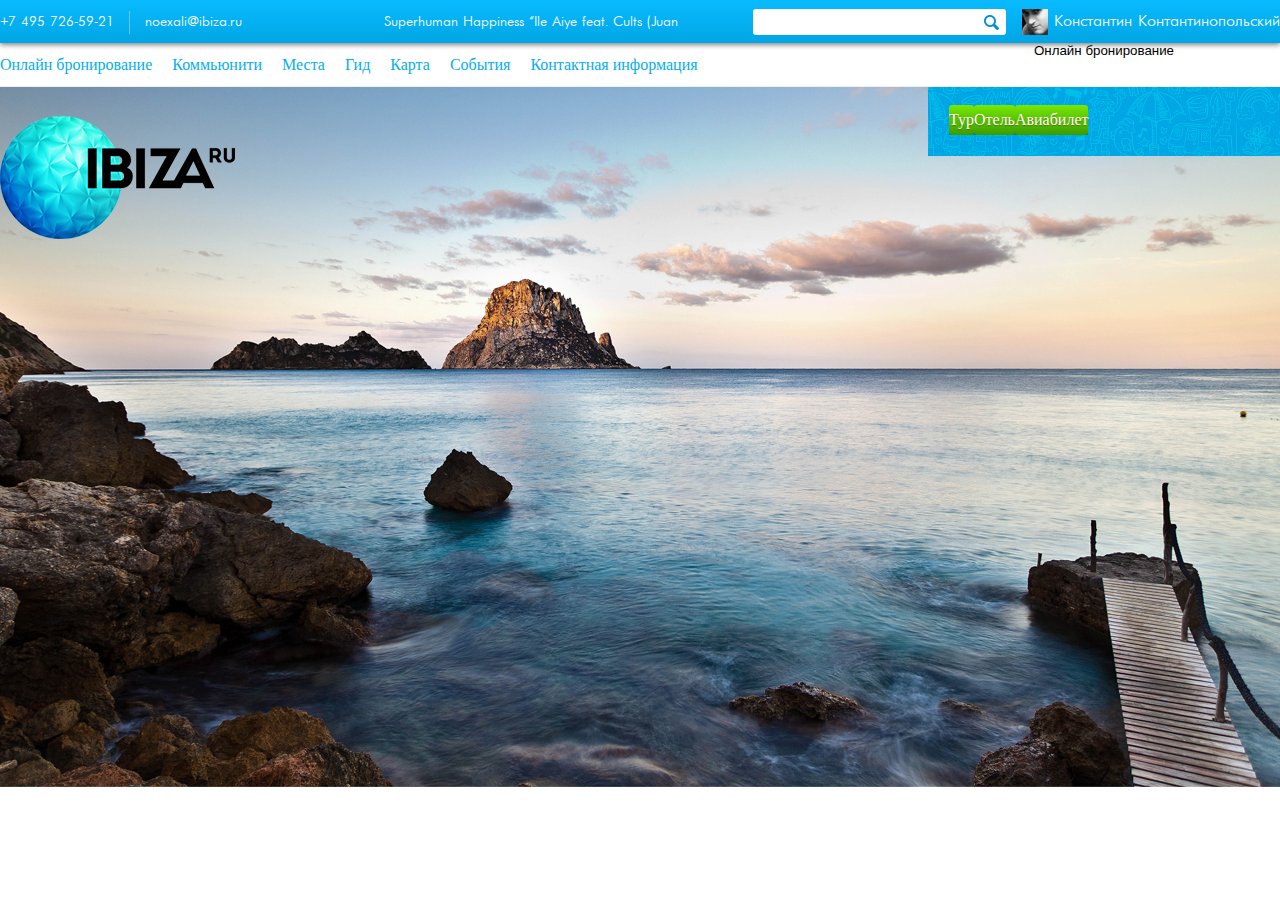
==== index.html @ 1b041526 "first gone!" ====
<!doctype html>
<!--[if lte IE 8]><html lang="ru-RU" class="lteie8"><![endif]-->
<!--[if lt IE 9]>
	<script src="js/html5shiv.js"></script>
<![endif]-->
<!--[if gt IE 8]><!--><html lang="ru-RU"><!--<![endif]-->
<head>
	<meta charset="utf-8">
	<title>Template</title>
	<link rel="stylesheet" media="screen" href="css/screen.css" >
	<script src="js/jquery.tools.min.js"></script>
	<script src="js/jquery.scrollTo-1.4.3.1-min.js"></script>	
	<script src="js/common.js"></script>
</head>
<body>
<!-- BEGIN .header -->
<div class="header">
	<div class="container">
		<span class="phone">+7 495 726-59-21</span>
		<a class="mail" href="mailto:noexali@ibiza.ru">noexali@ibiza.ru</a>
		<span class="player">Superhuman Happiness “Ile Aiye feat. Cults (Juan </span>
		<div class="user">
			<div class="user__pic">
				<a href="#"><img src="img/index_img/user.jpg" alt=""></a>
			</div>
			<a href="#">Константин Контантинопольский</a>
		</div>		
		<form action="" class="search">
			<input type="text">
			<button><i></i></button>
		</form>
	</div>
</div>
<!-- END .header -->
<!-- BEGIN .top -->
<div class="top">
	<div class="container">
		<div class="nav">
			<ul>
				<li><a href="#">Онлайн бронирование</a></li>
				<li><a href="#">Коммьюнити</a></li>
				<li><a href="#">Места</a></li>
				<li><a href="#">Гид</a></li>
				<li><a href="#">Карта</a></li>
				<li><a href="#">События</a></li>
				<li><a href="#">Контактная информация</a></li>
			</ul>
		</div>
		<button class="online-title">Онлайн бронирование</button>
	</div>
</div>
<!-- END .top -->
<!-- BEGIN .main -->
<div class="main">
	<div class="container">
		<div class="logo">
			<a href="#">IBIZA.ru</a>
		</div>
		<form class="online" action="">
			<ul class="online__nav">
				<li><button>Тур</button></li>
				<li><button>Отель</button></li>
				<li><button>Авиабилет</button></li>				                            
			</ul>
			<div class="online__avia">
				
			</div>
		</form>
	</div>
</div>
<!-- END .main -->
</body>
</html>
---- css/screen.css ----
.logo a { font: 0/0 a; text-shadow: none; color: transparent; }

@font-face { font-family: 'Futuris'; src: url("../fonts/Futuris-Cyrillic.woff"); }

@font-face { font-family: 'Futuris Bold'; src: url("../fonts/Futuris-Bold.woff"); }

* { margin: 0; padding: 0; }

html, body, div, span, applet, object, iframe, h1, h2, h3, h4, h5, h6, p, blockquote, pre, a, abbr, acronym, address, big, cite, code, del, dfn, em, img, ins, kbd, q, s, samp, small, strike, strong, sub, sup, tt, var, b, u, i, center, dl, dt, dd, ol, ul, li, fieldset, form, label, legend, table, caption, tbody, tfoot, thead, tr, th, td, article, aside, canvas, details, embed, figure, figcaption, footer, header, hgroup, menu, nav, output, ruby, section, summary, time, mark, audio, video { margin: 0; padding: 0; border: 0; font-size: 100%; font: inherit; vertical-align: baseline; }

/* HTML5 display-role reset for older browsers */
article, aside, details, figcaption, figure, footer, header, hgroup, menu, nav, section { display: block; }

body { line-height: 1; }

ol, ul { list-style: none; }

blockquote, q { quotes: none; }

blockquote:before, blockquote:after, q:before, q:after { content: ''; content: none; }

table { border-collapse: collapse; border-spacing: 0; }

body { background: #fff; font-family: 'Futuris'; }

a { text-decoration: none; }

input, textarea, button { border: none; outline: none; }

button { background: none; cursor: pointer; }

.h2 { font-family: Georgia, Tahoma, sans-serif; font-size: 16px; color: #000; }

.h3 { font-size: 14px; }

.container { width: 1280px; margin: 0 auto; }

.header { background: #00a5e4; background-image: url('[data-uri]'); background-size: 100%; background-image: -webkit-gradient(linear, 50% 0%, 50% 100%, color-stop(0%, #09bbff), color-stop(100%, #00a5e4)); background-image: -webkit-linear-gradient(#09bbff, #00a5e4); background-image: -moz-linear-gradient(#09bbff, #00a5e4); background-image: -o-linear-gradient(#09bbff, #00a5e4); background-image: linear-gradient(#09bbff, #00a5e4); -webkit-box-shadow: rgba(0, 0, 0, 0.48) 0 2px 5px; -moz-box-shadow: rgba(0, 0, 0, 0.48) 0 2px 5px; box-shadow: rgba(0, 0, 0, 0.48) 0 2px 5px; }
.header .container { height: 43px; }

.phone, .mail, .player { float: left; height: 23px; line-height: 23px; margin-top: 11px; font-size: 14px; color: #fff; }

.phone { padding-right: 15px; margin-right: 15px; border-right: 1px solid #63c9f0; }

.mail { margin-right: 124px; }

.player { position: relative; padding-left: 18px; }

.user, .search { float: right; margin-top: 9px; }

.user { height: 26px; padding-left: 8px; margin-left: 8px; line-height: 26px; }
.user a { color: #fff; }

.user__pic { float: left; margin-right: 6px; }

.search { width: 253px; height: 26px; background: #fff; -webkit-border-radius: 3px; -moz-border-radius: 3px; -ms-border-radius: 3px; -o-border-radius: 3px; border-radius: 3px; }
.search input, .search button { height: 26px; background: none; }
.search input { float: left; width: 214px; padding: 0 5px; }
.search button { float: right; padding: 0 7px; }
.search i { display: block; background: url('../img/index_img/icons-s76f2031c03.png') 0 -133px no-repeat; width: 15px; height: 15px; }

.top { height: 43px; border-bottom: 1px solid #edf0f2; -webkit-box-shadow: rgba(0, 0, 0, 0.38) 0 1px 0; -moz-box-shadow: rgba(0, 0, 0, 0.38) 0 1px 0; box-shadow: rgba(0, 0, 0, 0.38) 0 1px 0; }

.nav { float: left; }
.nav li { float: left; }
.nav li:first-child a { padding: 0 10px 0 0; }
.nav a { display: block; height: 43px; line-height: 43px; padding: 0 10px; font-family: 'Futuris Bold'; color: #04aeef; }

.online-title { float: right; width: 352px; }

.online__title { width: 352px; height: 43px; padding-left: 24px; text-align: left; font-size: 19px; font-family: 'Futuris Bold'; color: #04aeef; }

.main { height: 700px; background: url(../img/index_img/main.jpg) no-repeat 50% 0; }
.main .container { position: relative; }

.logo { position: absolute; top: 29px; left: 0; }
.logo a { display: block; background: url('../img/index_img/icons-s76f2031c03.png') 0 0 no-repeat; width: 235px; height: 123px; }

.online { position: absolute; top: 0; right: 0; width: 310px; padding: 18px 21px 21px 21px; background: url(../img/index_img/online_bg.jpg); }

.online__nav { overflow: hidden; }
.online__nav li { float: left; }
.online__nav button { height: 30px; background: #78e800; background-image: url('[data-uri]'); background-size: 100%; background-image: -webkit-gradient(linear, 50% 0%, 50% 100%, color-stop(0%, #78e800), color-stop(100%, #3b9c00)); background-image: -webkit-linear-gradient(#78e800, #3b9c00); background-image: -moz-linear-gradient(#78e800, #3b9c00); background-image: -o-linear-gradient(#78e800, #3b9c00); background-image: linear-gradient(#78e800, #3b9c00); -webkit-box-shadow: rgba(0, 0, 0, 0.38) 0 1px 0; -moz-box-shadow: rgba(0, 0, 0, 0.38) 0 1px 0; box-shadow: rgba(0, 0, 0, 0.38) 0 1px 0; -webkit-border-radius: 3px; -moz-border-radius: 3px; -ms-border-radius: 3px; -o-border-radius: 3px; border-radius: 3px; font-size: 16px; font-family: 'Futuris Bold'; color: #fff; text-shadow: 0 1px 1px rgba(97, 62, 0, 0.54); }

.logo a { font: 0/0 a; text-shadow: none; color: transparent; }

@font-face { font-family: 'Futuris'; src: url("../fonts/Futuris-Cyrillic.woff"); }

@font-face { font-family: 'Futuris Bold'; src: url("../fonts/Futuris-Bold.woff"); }

/*styles for layouts*/
.cols { margin: 10px 25px; background: url(../img/bg.jpg); overflow: hidden; }

.col-1 { float: left; width: 190px; margin-right: 15px; }

.col-2 { float: left; width: 580px; padding: 0 10px; }

.col-3 { float: right; width: 190px; }

.logo a { font: 0/0 a; text-shadow: none; color: transparent; }

@font-face { font-family: 'Futuris'; src: url("../fonts/Futuris-Cyrillic.woff"); }

@font-face { font-family: 'Futuris Bold'; src: url("../fonts/Futuris-Bold.woff"); }

.logo a { font: 0/0 a; text-shadow: none; color: transparent; }

@font-face { font-family: 'Futuris'; src: url("../fonts/Futuris-Cyrillic.woff"); }

@font-face { font-family: 'Futuris Bold'; src: url("../fonts/Futuris-Bold.woff"); }
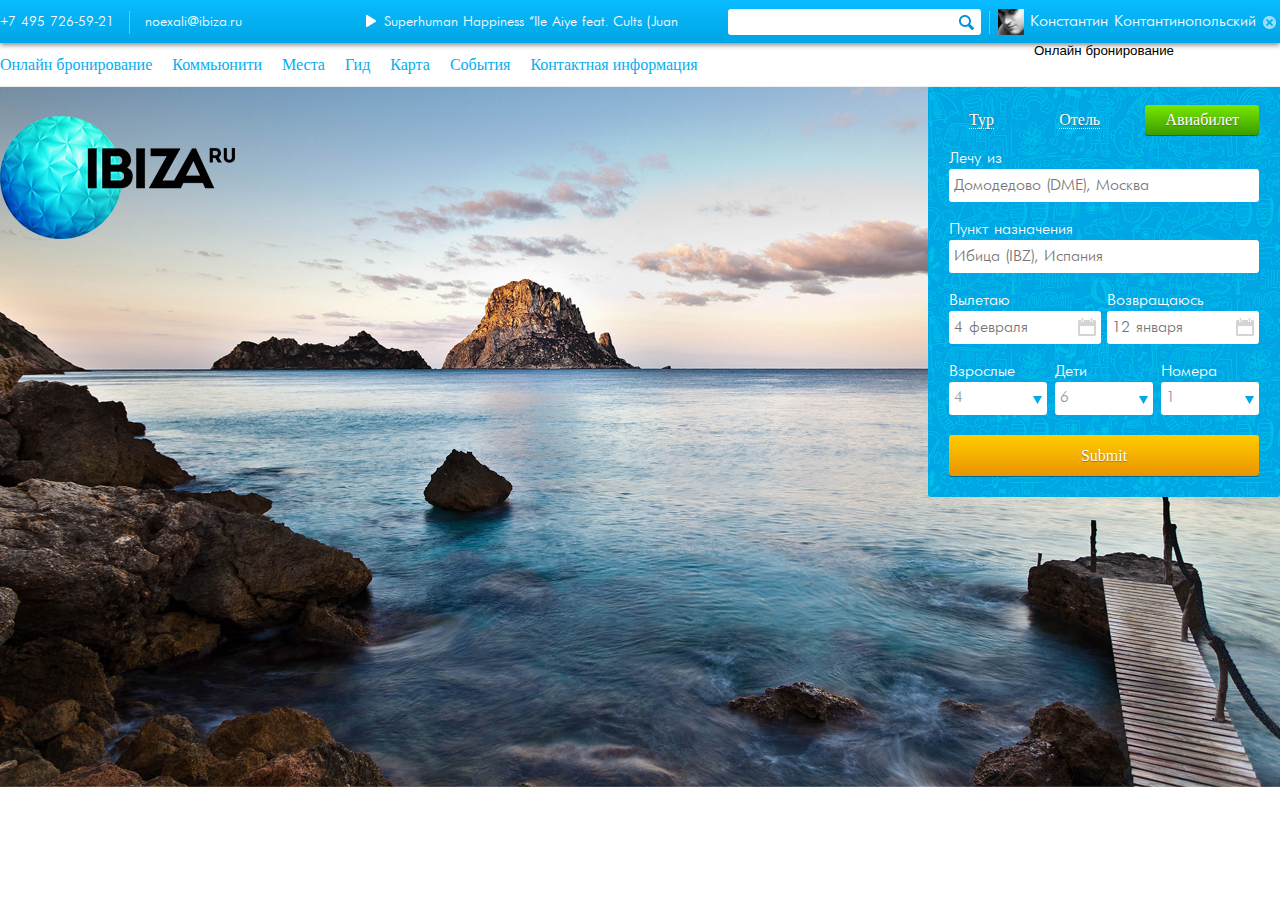
==== commit 678d9777: "до обеда" ====
--- a/index.html
+++ b/index.html
@@ -18,12 +18,13 @@
 	<div class="container">
 		<span class="phone">+7 495 726-59-21</span>
 		<a class="mail" href="mailto:noexali@ibiza.ru">noexali@ibiza.ru</a>
-		<span class="player">Superhuman Happiness “Ile Aiye feat. Cults (Juan </span>
+		<div class="player">Superhuman Happiness “Ile Aiye feat. Cults (Juan </div>
 		<div class="user">
 			<div class="user__pic">
 				<a href="#"><img src="img/index_img/user.jpg" alt=""></a>
 			</div>
 			<a href="#">Константин Контантинопольский</a>
+			<button class="user__out"></button>
 		</div>		
 		<form action="" class="search">
 			<input type="text">
@@ -58,13 +59,45 @@
 		</div>
 		<form class="online" action="">
 			<ul class="online__nav">
-				<li><button>Тур</button></li>
-				<li><button>Отель</button></li>
-				<li><button>Авиабилет</button></li>				                            
+				<li><button><span>Тур</span></button></li>
+				<li><button><span>Отель</span></button></li>
+				<li><button class="active"><span>Авиабилет</span></button></li>
 			</ul>
 			<div class="online__avia">
-				
+				<div class="txt-field">
+					<label for="on1">Лечу из</label>
+					<input id="on1" type="text" placeholder="Домодедово (DME), Москва">
+				</div>
+				<div class="txt-field">
+					<label for="on2">Пункт назначения</label>
+					<input id="on2" type="text" placeholder="Ибица (IBZ), Испания">
+				</div>
+				<div class="online__date">
+					<div class="txt-field">
+						<label for="on3">Вылетаю</label>
+						<input id="on3" type="text" placeholder="4 февраля">
+					</div>
+					<div class="txt-field">
+						<label for="on4">Возвращаюсь</label>
+						<input id="on4" type="text" placeholder="12 января">
+					</div>
+				</div>
+				<div class="online__people">
+					<div class="select">
+						<div class="select__title">Взрослые</div>
+						<div class="select__value">4</div>
+					</div>
+					<div class="select">
+						<div class="select__title">Дети</div>
+						<div class="select__value">6</div>
+					</div>
+					<div class="select">
+						<div class="select__title">Номера</div>
+						<div class="select__value">1</div>
+					</div>
+				</div>
 			</div>
+			<input class="btn-orange" type="submit">
 		</form>
 	</div>
 </div>
--- a/css/screen.css
+++ b/css/screen.css
@@ -45,11 +45,15 @@
 .mail { margin-right: 124px; }
 
 .player { position: relative; padding-left: 18px; }
+.player:before { content: ""; position: absolute; top: 4px; left: 0; background: url('../img/index_img/icons-s7e04cdd29a.png') 0 -227px no-repeat; width: 10px; height: 12px; }
 
 .user, .search { float: right; margin-top: 9px; }
 
-.user { height: 26px; padding-left: 8px; margin-left: 8px; line-height: 26px; }
-.user a { color: #fff; }
+.user { position: relative; height: 26px; padding: 0 24px 0 9px; margin-left: 8px; line-height: 26px; }
+.user:before { content: ""; position: absolute; top: 2px; left: 0; width: 1px; height: 23px; background: #63c9f0; }
+.user a { position: relative; color: #fff; }
+
+.user__out { position: absolute; top: 7px; right: 4px; background: url('../img/index_img/icons-s7e04cdd29a.png') 0 -158px no-repeat; width: 13px; height: 13px; }
 
 .user__pic { float: left; margin-right: 6px; }
 
@@ -57,7 +61,7 @@
 .search input, .search button { height: 26px; background: none; }
 .search input { float: left; width: 214px; padding: 0 5px; }
 .search button { float: right; padding: 0 7px; }
-.search i { display: block; background: url('../img/index_img/icons-s76f2031c03.png') 0 -133px no-repeat; width: 15px; height: 15px; }
+.search i { display: block; background: url('../img/index_img/icons-s7e04cdd29a.png') 0 -133px no-repeat; width: 15px; height: 15px; }
 
 .top { height: 43px; border-bottom: 1px solid #edf0f2; -webkit-box-shadow: rgba(0, 0, 0, 0.38) 0 1px 0; -moz-box-shadow: rgba(0, 0, 0, 0.38) 0 1px 0; box-shadow: rgba(0, 0, 0, 0.38) 0 1px 0; }
 
@@ -74,13 +78,40 @@
 .main .container { position: relative; }
 
 .logo { position: absolute; top: 29px; left: 0; }
-.logo a { display: block; background: url('../img/index_img/icons-s76f2031c03.png') 0 0 no-repeat; width: 235px; height: 123px; }
+.logo a { display: block; background: url('../img/index_img/icons-s7e04cdd29a.png') 0 0 no-repeat; width: 235px; height: 123px; }
 
-.online { position: absolute; top: 0; right: 0; width: 310px; padding: 18px 21px 21px 21px; background: url(../img/index_img/online_bg.jpg); }
+.online { position: absolute; top: 0; right: 0; width: 310px; padding: 18px 21px 21px 21px; background: url(../img/index_img/online_bg.jpg); -webkit-border-radius: 0 0 3px 3px; -moz-border-radius: 0 0 3px 3px; -ms-border-radius: 0 0 3px 3px; -o-border-radius: 0 0 3px 3px; border-radius: 0 0 3px 3px; }
+.online .btn-orange { width: 310px; }
 
-.online__nav { overflow: hidden; }
-.online__nav li { float: left; }
-.online__nav button { height: 30px; background: #78e800; background-image: url('[data-uri]'); background-size: 100%; background-image: -webkit-gradient(linear, 50% 0%, 50% 100%, color-stop(0%, #78e800), color-stop(100%, #3b9c00)); background-image: -webkit-linear-gradient(#78e800, #3b9c00); background-image: -moz-linear-gradient(#78e800, #3b9c00); background-image: -o-linear-gradient(#78e800, #3b9c00); background-image: linear-gradient(#78e800, #3b9c00); -webkit-box-shadow: rgba(0, 0, 0, 0.38) 0 1px 0; -moz-box-shadow: rgba(0, 0, 0, 0.38) 0 1px 0; box-shadow: rgba(0, 0, 0, 0.38) 0 1px 0; -webkit-border-radius: 3px; -moz-border-radius: 3px; -ms-border-radius: 3px; -o-border-radius: 3px; border-radius: 3px; font-size: 16px; font-family: 'Futuris Bold'; color: #fff; text-shadow: 0 1px 1px rgba(97, 62, 0, 0.54); }
+.online__nav { padding-bottom: 16px; overflow: hidden; text-align: center; }
+.online__nav li { display: inline-block; }
+.online__nav li:first-child { float: left; }
+.online__nav li:last-child { float: right; }
+.online__nav button { height: 30px; padding: 0 20px; font-size: 16px; font-family: 'Futuris Bold'; color: #fff; text-shadow: 0 1px 1px rgba(97, 62, 0, 0.54); }
+.online__nav button span { border-bottom: 1px dotted #fff; }
+.online__nav button.active { background: #78e800; background-image: url('[data-uri]'); background-size: 100%; background-image: -webkit-gradient(linear, 50% 0%, 50% 100%, color-stop(0%, #78e800), color-stop(100%, #3b9c00)); background-image: -webkit-linear-gradient(#78e800, #3b9c00); background-image: -moz-linear-gradient(#78e800, #3b9c00); background-image: -o-linear-gradient(#78e800, #3b9c00); background-image: linear-gradient(#78e800, #3b9c00); -webkit-box-shadow: rgba(0, 0, 0, 0.38) 0 1px 0; -moz-box-shadow: rgba(0, 0, 0, 0.38) 0 1px 0; box-shadow: rgba(0, 0, 0, 0.38) 0 1px 0; -webkit-border-radius: 3px; -moz-border-radius: 3px; -ms-border-radius: 3px; -o-border-radius: 3px; border-radius: 3px; }
+.online__nav button.active span { border-bottom: none; }
+
+.online__date { height: 51px; margin-bottom: 20px; }
+.online__date .txt-field { position: relative; float: right; }
+.online__date .txt-field:after { content: ""; position: absolute; top: 25px; right: 5px; background: url('../img/index_img/icons-s7e04cdd29a.png') 0 -199px no-repeat; width: 18px; height: 18px; }
+.online__date .txt-field input { position: relative; width: 142px; }
+.online__date .txt-field:first-child { float: left; }
+
+.online__people { height: 51px; margin-bottom: 20px; }
+.online__people .select { float: left; margin-left: 8px; }
+.online__people .select:first-child { margin-left: 0px; }
+
+.btn-orange { height: 41px; background: #ffcc00; background-image: url('[data-uri]'); background-size: 100%; background-image: -webkit-gradient(linear, 50% 0%, 50% 100%, color-stop(0%, #ffcc00), color-stop(100%, #e99400)); background-image: -webkit-linear-gradient(#ffcc00, #e99400); background-image: -moz-linear-gradient(#ffcc00, #e99400); background-image: -o-linear-gradient(#ffcc00, #e99400); background-image: linear-gradient(#ffcc00, #e99400); -webkit-box-shadow: rgba(0, 0, 0, 0.38) 0 1px 0; -moz-box-shadow: rgba(0, 0, 0, 0.38) 0 1px 0; box-shadow: rgba(0, 0, 0, 0.38) 0 1px 0; -webkit-border-radius: 3px; -moz-border-radius: 3px; -ms-border-radius: 3px; -o-border-radius: 3px; border-radius: 3px; text-align: center; font-family: 'Futuris Bold'; font-size: 16px; color: #fff; text-shadow: 0 1px 1px rgba(97, 62, 0, 0.54); cursor: pointer; }
+
+.txt-field { margin-bottom: 20px; }
+.txt-field label { display: block; margin-bottom: 2px; color: #fff; }
+.txt-field input { width: 300px; height: 33px; padding: 0 5px; -webkit-border-radius: 3px; -moz-border-radius: 3px; -ms-border-radius: 3px; -o-border-radius: 3px; border-radius: 3px; font-family: 'Futuris'; font-size: 16px; color: #9a9a9a; }
+
+.select__title { display: block; margin-bottom: 2px; color: #fff; }
+
+.select__value { position: relative; width: 93px; height: 33px; line-height: 33px; padding-left: 5px; background: #fff; -webkit-border-radius: 3px; -moz-border-radius: 3px; -ms-border-radius: 3px; -o-border-radius: 3px; border-radius: 3px; cursor: pointer; color: #9a9a9a; font-size: 16px; }
+.select__value:after { content: ""; position: absolute; top: 14px; right: 5px; background: url('../img/index_img/icons-s7e04cdd29a.png') 0 -181px no-repeat; width: 9px; height: 8px; }
 
 .logo a { font: 0/0 a; text-shadow: none; color: transparent; }
 
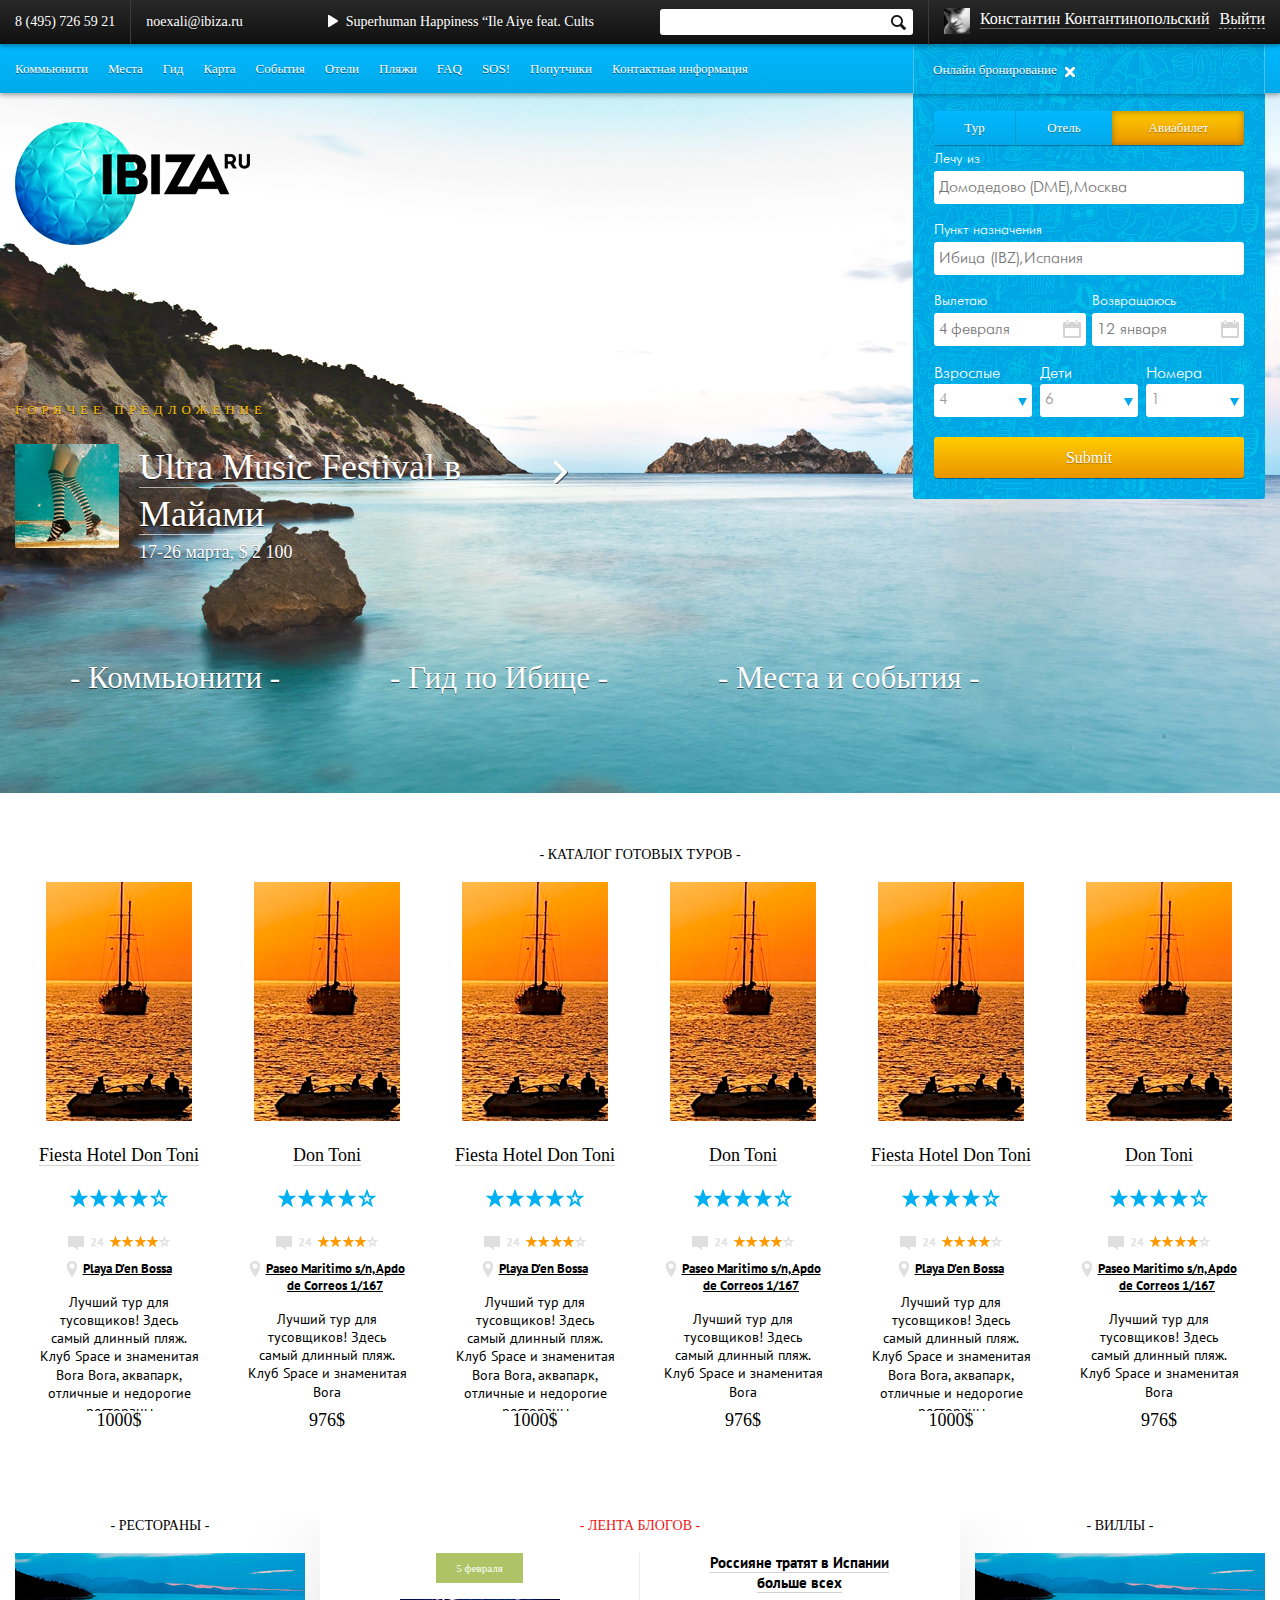
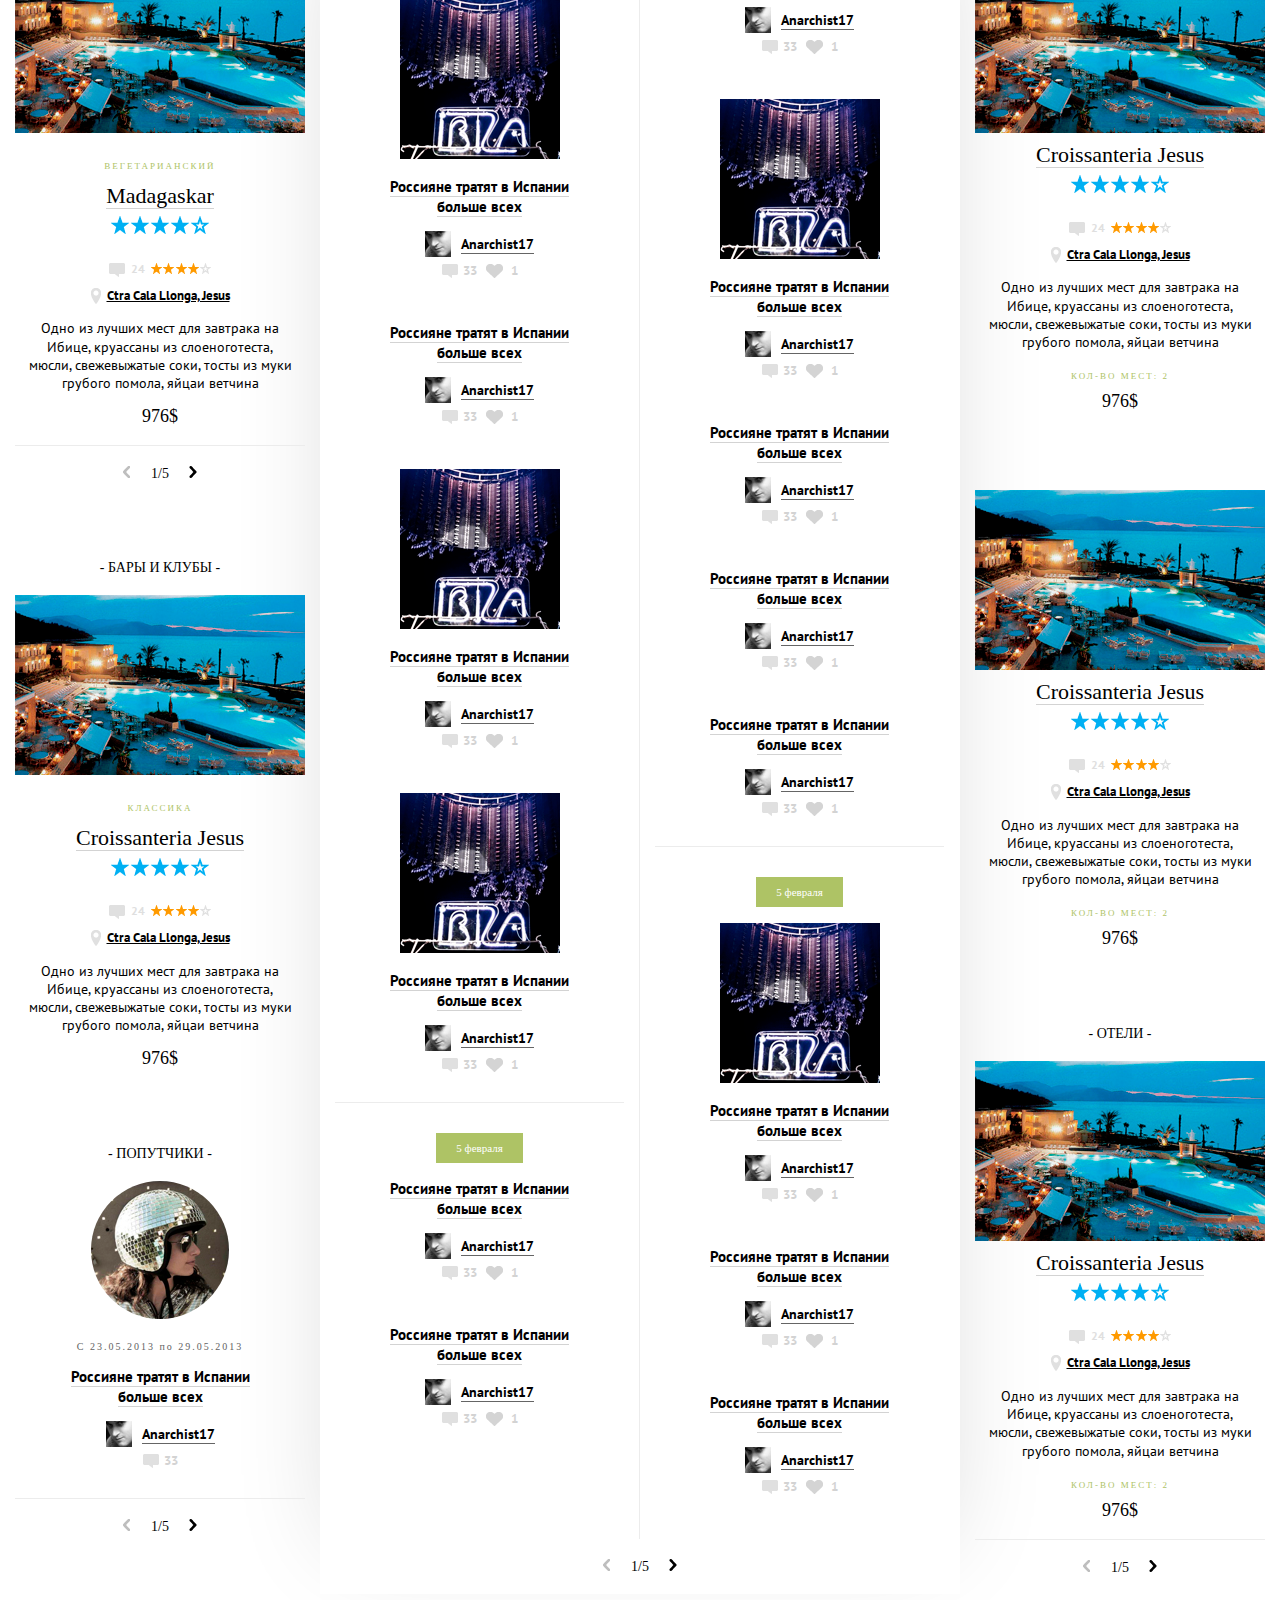
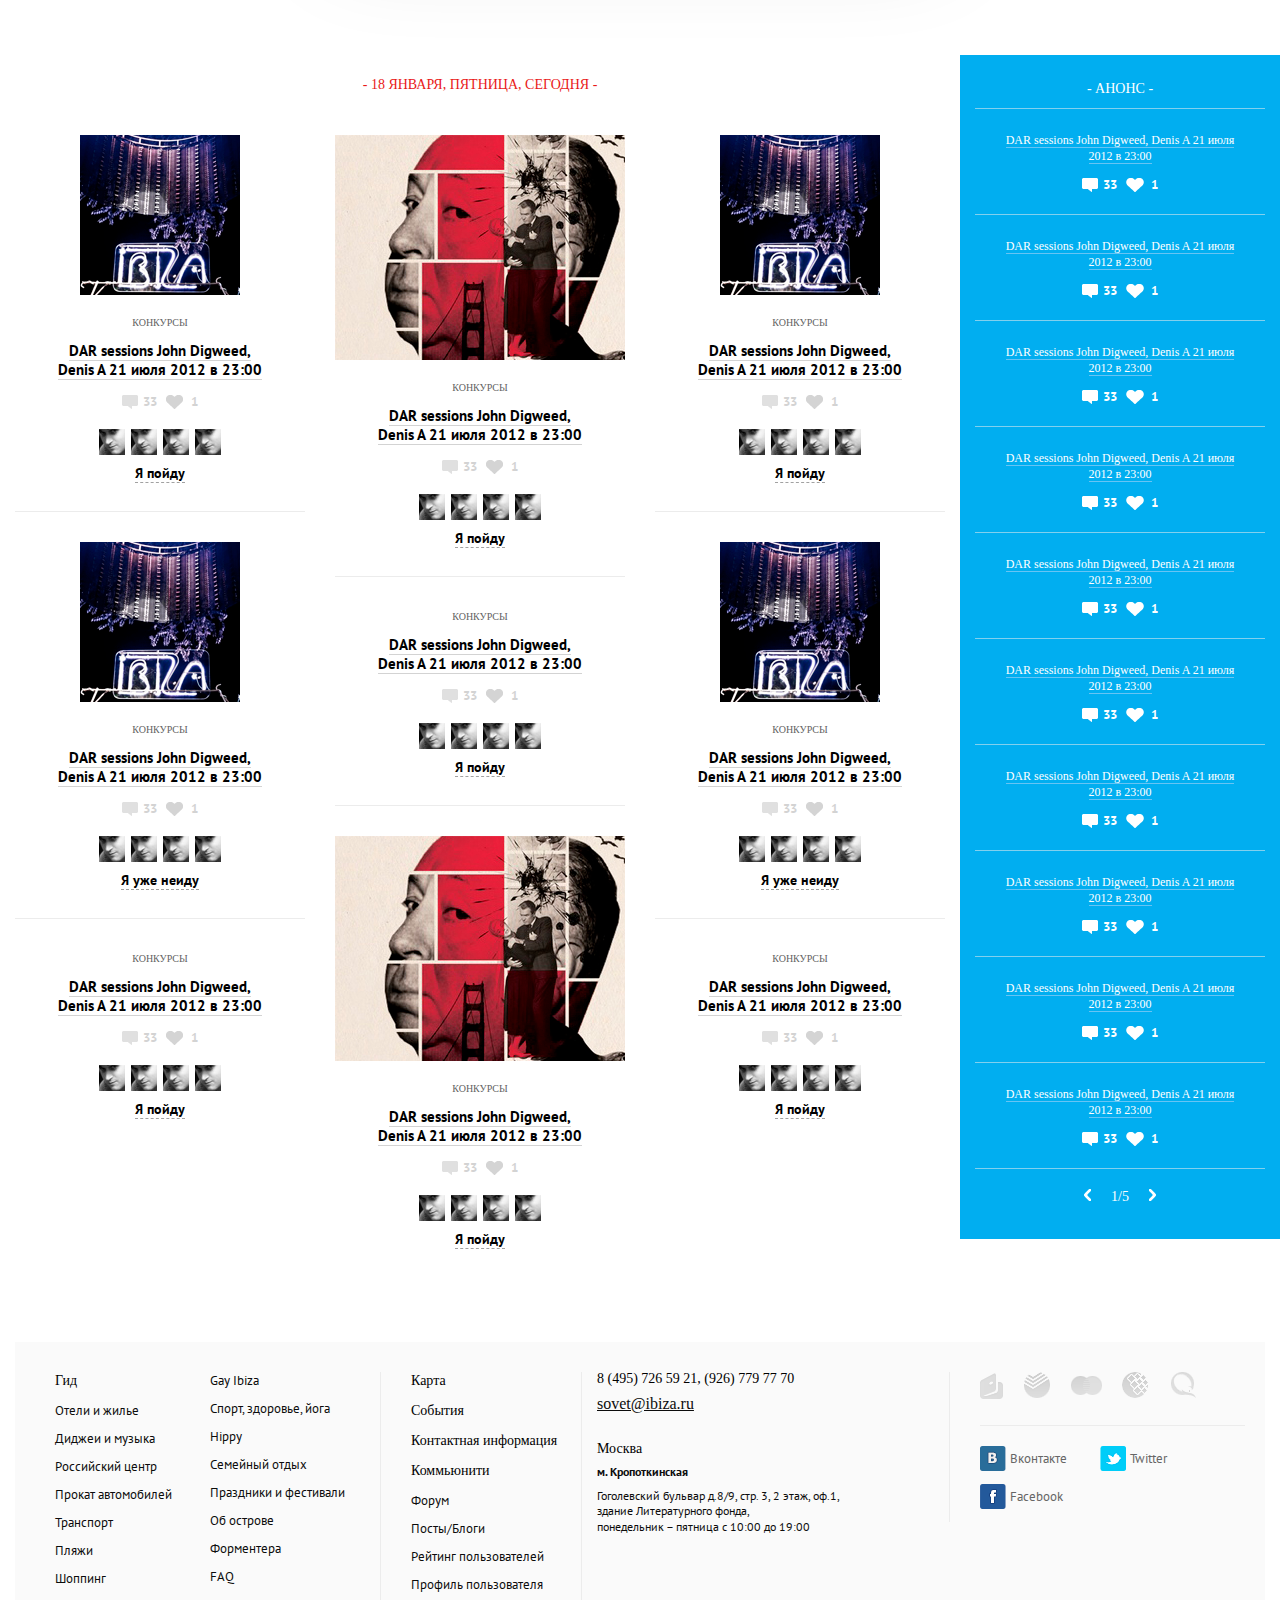
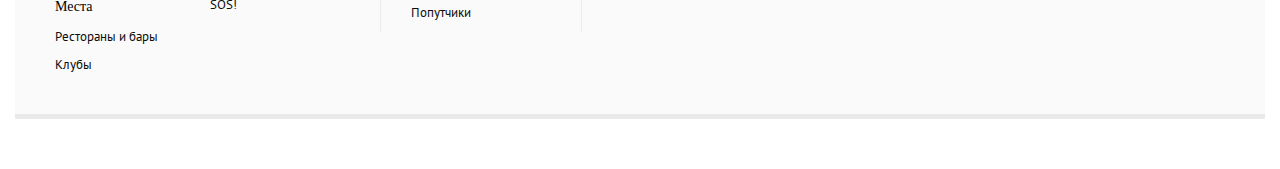
==== commit 30823c0a: "without js" ====
--- a/index.html
+++ b/index.html
@@ -8,62 +8,86 @@
 	<meta charset="utf-8">
 	<title>Template</title>
 	<link rel="stylesheet" media="screen" href="css/screen.css" >
+	<link href='http://fonts.googleapis.com/css?family=PT+Sans:400,700&subset=latin,cyrillic' rel='stylesheet' type='text/css'>
 	<script src="js/jquery.tools.min.js"></script>
 	<script src="js/jquery.scrollTo-1.4.3.1-min.js"></script>	
 	<script src="js/common.js"></script>
 </head>
 <body>
 <!-- BEGIN .header -->
-<div class="header">
+<header class="header">
 	<div class="container">
-		<span class="phone">+7 495 726-59-21</span>
+		<span class="phone">8 (495) 726 59 21</span>
 		<a class="mail" href="mailto:noexali@ibiza.ru">noexali@ibiza.ru</a>
-		<div class="player">Superhuman Happiness “Ile Aiye feat. Cults (Juan </div>
+		<div class="player">Superhuman Happiness “Ile Aiye feat. Cults</div>
 		<div class="user">
 			<div class="user__pic">
 				<a href="#"><img src="img/index_img/user.jpg" alt=""></a>
 			</div>
-			<a href="#">Константин Контантинопольский</a>
-			<button class="user__out"></button>
+			<a class="user__name" href="#">Константин Контантинопольский</a>
+			<a class="user__out" href="#">Выйти</a>
 		</div>		
 		<form action="" class="search">
 			<input type="text">
 			<button><i></i></button>
 		</form>
 	</div>
-</div>
+</header>
 <!-- END .header -->
 <!-- BEGIN .top -->
-<div class="top">
+<section class="top">
 	<div class="container">
-		<div class="nav">
+		<nav class="nav">
 			<ul>
-				<li><a href="#">Онлайн бронирование</a></li>
 				<li><a href="#">Коммьюнити</a></li>
 				<li><a href="#">Места</a></li>
 				<li><a href="#">Гид</a></li>
 				<li><a href="#">Карта</a></li>
 				<li><a href="#">События</a></li>
-				<li><a href="#">Контактная информация</a></li>
+				<li><a href="#">Отели</a></li>
+				<li><a href="#">Пляжи</a></li>
+				<li><a href="#">FAQ</a></li>
+				<li><a href="#">SOS!</a></li>
+				<li><a href="#">Попутчики</a></li>
+				<li><a href="#">Контактная информация</a></li>			
 			</ul>
+		</nav>
+		<div class="online-title">
+			<span>Онлайн бронирование<button class="online-close"></button></span>			
 		</div>
-		<button class="online-title">Онлайн бронирование</button>
 	</div>
-</div>
+</section>
 <!-- END .top -->
 <!-- BEGIN .main -->
-<div class="main">
-	<div class="container">
-		<div class="logo">
+<section class="main">
+	<div class="container">		
+		<h1 class="logo">
 			<a href="#">IBIZA.ru</a>
+		</h1>
+		<!-- BEGIN .hot-deals -->
+		<div class="hot-deals">
+			<button class="hot-deals__prev"></button>		
+			<button class="hot-deals__next"></button>	
+			<div class="hot-deals__label">Горячее предложение</div>
+			<div class="hot-deals__desc">
+				<div class="hot-deals__pic">
+					<a href="#"><img src="img/index_img/hot.jpg" alt=""></a>
+				</div>
+				<div class="hot-deals__title">
+					<a href="#">Ultra Music Festival в Майами</a> 
+					<span>17-26 марта, $ 2 100</span>
+				</div>
+			</div>
 		</div>
+		<!-- END .hot-deals -->		
+		<!-- BEGIN .online -->
 		<form class="online" action="">
 			<ul class="online__nav">
-				<li><button><span>Тур</span></button></li>
-				<li><button><span>Отель</span></button></li>
-				<li><button class="active"><span>Авиабилет</span></button></li>
+				<li><a href="#" class="online__tour">Тур</a></li>
+				<li><a href="#" class="online__hotel">Отель</a></li>
+				<li><a href="#" class="online__avia active">Авиабилет</a></li>
 			</ul>
-			<div class="online__avia">
+			<div class="online__reserv">
 				<div class="txt-field">
 					<label for="on1">Лечу из</label>
 					<input id="on1" type="text" placeholder="Домодедово (DME), Москва">
@@ -99,8 +123,1047 @@
 			</div>
 			<input class="btn-orange" type="submit">
 		</form>
-	</div>
+		<!-- END .online -->
+		<!-- BEGIN .menu -->
+		<ul class="menu">
+			<li><a href="#">Коммьюнити</a></li>
+			<li><a href="#">Гид по Ибице</a></li>
+			<li><a href="#">Места и события</a></li>
+		</ul>
+		<!-- END .menu -->
+	</section>
 </div>
 <!-- END .main -->
+<!-- BEGIN .container -->
+<div class="container">
+	<!-- BEGIN .tours -->
+	<div class="tours">
+		<h2 class="h2">каталог готовых туров</h2>
+		<ul>
+			<li class="item">
+				<div class="item__pic">
+					<a href="#">
+						<img src="img/index_img/pic1.jpg" alt="">
+					</a>
+				</div>
+				<div class="item__title">
+					<a href="#"><span>Fiesta Hotel Don Toni</span></a>
+				</div>
+				<div class="item__rate">
+					<img src="img/index_img/rate.png" alt="">
+				</div>
+				<div class="item__comm">
+					<span>24<img src="img/index_img/rate-s.png" alt=""></span>
+				</div>
+				<div class="item__desc">
+					<a href="#"><span>Playa D’en Bossa</span></a>
+					<p>Лучший тур для  тусовщиков! Здесь самый длинный пляж. Клуб Space и знаменитая Bora Bora, аквапарк, отличные и недорогие рестораны</p>
+				</div>
+				<div class="item__price">1000$</div>
+			</li>
+			<li class="item">
+				<div class="item__pic">
+					<a href="#">
+						<img src="img/index_img/pic1.jpg" alt="">
+					</a>
+				</div>
+				<div class="item__title">
+					<a href="#"><span>Don Toni</span></a>
+				</div>
+				<div class="item__rate">
+					<img src="img/index_img/rate.png" alt="">
+				</div>
+				<div class="item__comm">
+					<span>24<img src="img/index_img/rate-s.png" alt=""></span>
+				</div>
+				<div class="item__desc">
+					<a href="#"><span>Paseo Maritimo s/n, Apdo de Correos 1/167</span></a>
+					<p>Лучший тур для  тусовщиков! Здесь самый длинный пляж. Клуб Space и знаменитая Bora</p>
+				</div>
+				<div class="item__price">976$</div>
+			</li>
+			<li class="item">
+				<div class="item__pic">
+					<a href="#">
+						<img src="img/index_img/pic1.jpg" alt="">
+					</a>
+				</div>
+				<div class="item__title">
+					<a href="#"><span>Fiesta Hotel Don Toni</span></a>
+				</div>
+				<div class="item__rate">
+					<img src="img/index_img/rate.png" alt="">
+				</div>
+				<div class="item__comm">
+					<span>24<img src="img/index_img/rate-s.png" alt=""></span>
+				</div>
+				<div class="item__desc">
+					<a href="#"><span>Playa D’en Bossa</span></a>
+					<p>Лучший тур для  тусовщиков! Здесь самый длинный пляж. Клуб Space и знаменитая Bora Bora, аквапарк, отличные и недорогие рестораны</p>
+				</div>
+				<div class="item__price">1000$</div>
+			</li>
+			<li class="item">
+				<div class="item__pic">
+					<a href="#">
+						<img src="img/index_img/pic1.jpg" alt="">
+					</a>
+				</div>
+				<div class="item__title">
+					<a href="#"><span>Don Toni</span></a>
+				</div>
+				<div class="item__rate">
+					<img src="img/index_img/rate.png" alt="">
+				</div>
+				<div class="item__comm">
+					<span>24<img src="img/index_img/rate-s.png" alt=""></span>
+				</div>
+				<div class="item__desc">
+					<a href="#"><span>Paseo Maritimo s/n, Apdo de Correos 1/167</span></a>
+					<p>Лучший тур для  тусовщиков! Здесь самый длинный пляж. Клуб Space и знаменитая Bora</p>
+				</div>
+				<div class="item__price">976$</div>
+			</li>
+			<li class="item">
+				<div class="item__pic">
+					<a href="#">
+						<img src="img/index_img/pic1.jpg" alt="">
+					</a>
+				</div>
+				<div class="item__title">
+					<a href="#"><span>Fiesta Hotel Don Toni</span></a>
+				</div>
+				<div class="item__rate">
+					<img src="img/index_img/rate.png" alt="">
+				</div>
+				<div class="item__comm">
+					<span>24<img src="img/index_img/rate-s.png" alt=""></span>
+				</div>
+				<div class="item__desc">
+					<a href="#"><span>Playa D’en Bossa</span></a>
+					<p>Лучший тур для  тусовщиков! Здесь самый длинный пляж. Клуб Space и знаменитая Bora Bora, аквапарк, отличные и недорогие рестораны</p>
+				</div>
+				<div class="item__price">1000$</div>
+			</li>
+			<li class="item">
+				<div class="item__pic">
+					<a href="#">
+						<img src="img/index_img/pic1.jpg" alt="">
+					</a>
+				</div>
+				<div class="item__title">
+					<a href="#"><span>Don Toni</span></a>
+				</div>
+				<div class="item__rate">
+					<img src="img/index_img/rate.png" alt="">
+				</div>
+				<div class="item__comm">
+					<span>24<img src="img/index_img/rate-s.png" alt=""></span>
+				</div>
+				<div class="item__desc">
+					<a href="#"><span>Paseo Maritimo s/n, Apdo de Correos 1/167</span></a>
+					<p>Лучший тур для  тусовщиков! Здесь самый длинный пляж. Клуб Space и знаменитая Bora</p>
+				</div>
+				<div class="item__price">976$</div>
+			</li>
+		</ul>
+	</div>
+	<!-- END .tours -->
+	<!-- BEGIN .cols -->
+	<div class="cols">
+		<!-- BEGIN .col-1 -->		
+		<div class="col-1">
+			<h2 class="h2">рестораны</h2>
+			<!-- BEGIN .item -->			
+			<div class="item">
+				<div class="item__pic">
+					<a href="#">
+						<img src="img/index_img/pic2.jpg" alt="">
+					</a>
+				</div>
+				<div class="item__cat">
+					<a href="#">вегетарианский</a>
+				</div>
+				<div class="item__title">
+					<a href="#"><span>Madagaskar</span></a>
+				</div>
+				<div class="item__rate">
+					<img src="img/index_img/rate.png" alt="">
+				</div>
+				<div class="item__comm">
+					<span>24<img src="img/index_img/rate-s.png" alt=""></span>
+				</div>
+				<div class="item__desc">
+					<a href="#"><span>Ctra Cala Llonga, Jesus</span></a>
+					<p>Одно из лучших мест для завтрака на Ибице, круассаны из слоеноготеста, мюсли, свежевыжатые соки, тосты из муки грубого помола, яйцаи ветчина</p>
+				</div>
+				<div class="item__price">976$</div>
+				<div class="navi">
+					<button class="navi__prev"></button>
+					<span>1/5</span>
+					<button class="navi__next"></button>					
+				</div>
+			</div>	
+			<!-- END .item -->	
+			<h2 class="h2">Бары и Клубы</h2>
+			<!-- BEGIN .item -->			
+			<div class="item">
+				<div class="item__pic">
+					<a href="#">
+						<img src="img/index_img/pic2.jpg" alt="">
+					</a>
+				</div>
+				<div class="item__cat">
+					<a href="#">классика</a>
+				</div>
+				<div class="item__title">
+					<a href="#"><span>Croissanteria Jesus</span></a>
+				</div>
+				<div class="item__rate">
+					<img src="img/index_img/rate.png" alt="">
+				</div>
+				<div class="item__comm">
+					<span>24<img src="img/index_img/rate-s.png" alt=""></span>
+				</div>
+				<div class="item__desc">
+					<a href="#"><span>Ctra Cala Llonga, Jesus</span></a>
+					<p>Одно из лучших мест для завтрака на Ибице, круассаны из слоеноготеста, мюсли, свежевыжатые соки, тосты из муки грубого помола, яйцаи ветчина</p>
+				</div>
+				<div class="item__price">976$</div>
+			</div>	
+			<!-- END .item -->
+			<h2 class="h2">Попутчики</h2>
+			<!-- BEGIN .circle -->
+			<div class="circle">
+				<div class="circle__pic">
+					<a href="#">
+						<img src="img/index_img/pic4.jpg" alt="">
+					</a>					
+				</div>
+				<div class="circle__date">С 23.05.2013 по 29.05.2013</div>
+			</div>
+			<!-- END .circle -->
+			<!-- BEGIN .tape -->
+			<div class="tape tape_mod-1">
+				<div class="tape__title">
+					<a href="#">Россияне тратят в Испании больше всех</a>
+				</div>
+				<div class="tape__user">
+					<a href="#">
+						<img src="img/index_img/user.jpg" alt="">
+						<span>Anarchist17</span>
+					</a>
+				</div>
+				<div class="tape__detail">
+					<span class="tape__comm">33</span>
+				</div>
+			</div>
+			<!-- END .tape -->
+			<div class="navi">
+				<button class="navi__prev"></button>
+				<span>1/5</span>
+				<button class="navi__next"></button>
+			</div>
+		</div>
+		<!-- END .col-1 -->
+		<!-- BEGIN .col-2 -->		
+		<div class="col-2">
+			<h2 class="h2 h2_red">Лента блогов</h2>
+			<!-- BEGIN .col-4 -->
+			<div class="col-4">
+				<div class="date">
+					<span>5 февраля</span>
+				</div>
+				<!-- BEGIN .tape -->				
+				<div class="tape">
+					<div class="tape__pic">
+						<a href="#">
+							<img src="img/index_img/pic3.jpg" alt="">
+						</a>
+					</div>
+					<div class="tape__title">
+						<a href="#">Россияне тратят в Испании больше всех</a>
+					</div>
+					<div class="tape__user">
+						<a href="#">
+							<img src="img/index_img/user.jpg" alt="">
+							<span>Anarchist17</span>
+						</a>
+					</div>
+					<div class="tape__detail">
+						<span class="tape__comm">33</span>
+						<span class="tape__like">1</span>
+					</div>
+				</div>
+				<!-- END .tape -->
+				<!-- BEGIN .tape -->				
+				<div class="tape">
+					<div class="tape__title">
+						<a href="#">Россияне тратят в Испании больше всех</a>
+					</div>
+					<div class="tape__user">
+						<a href="#">
+							<img src="img/index_img/user.jpg" alt="">
+							<span>Anarchist17</span>
+						</a>
+					</div>
+					<div class="tape__detail">
+						<span class="tape__comm">33</span>
+						<span class="tape__like">1</span>
+					</div>
+				</div>
+				<!-- END .tape -->
+				<!-- BEGIN .tape -->				
+				<div class="tape">
+					<div class="tape__pic">
+						<a href="#">
+							<img src="img/index_img/pic3.jpg" alt="">
+						</a>
+					</div>
+					<div class="tape__title">
+						<a href="#">Россияне тратят в Испании больше всех</a>
+					</div>
+					<div class="tape__user">
+						<a href="#">
+							<img src="img/index_img/user.jpg" alt="">
+							<span>Anarchist17</span>
+						</a>
+					</div>
+					<div class="tape__detail">
+						<span class="tape__comm">33</span>
+						<span class="tape__like">1</span>
+					</div>
+				</div>
+				<!-- END .tape -->
+				<!-- BEGIN .tape -->				
+				<div class="tape tape_mod">
+					<div class="tape__pic">
+						<a href="#">
+							<img src="img/index_img/pic3.jpg" alt="">
+						</a>
+					</div>
+					<div class="tape__title">
+						<a href="#">Россияне тратят в Испании больше всех</a>
+					</div>
+					<div class="tape__user">
+						<a href="#">
+							<img src="img/index_img/user.jpg" alt="">
+							<span>Anarchist17</span>
+						</a>
+					</div>
+					<div class="tape__detail">
+						<span class="tape__comm">33</span>
+						<span class="tape__like">1</span>
+					</div>
+				</div>
+				<!-- END .tape -->
+				<div class="date">
+					<span>5 февраля</span>
+				</div>
+				<!-- BEGIN .tape -->				
+				<div class="tape">
+					<div class="tape__title">
+						<a href="#">Россияне тратят в Испании больше всех</a>
+					</div>
+					<div class="tape__user">
+						<a href="#">
+							<img src="img/index_img/user.jpg" alt="">
+							<span>Anarchist17</span>
+						</a>
+					</div>
+					<div class="tape__detail">
+						<span class="tape__comm">33</span>
+						<span class="tape__like">1</span>
+					</div>
+				</div>
+				<!-- END .tape -->
+				<!-- BEGIN .tape -->				
+				<div class="tape">
+					<div class="tape__title">
+						<a href="#">Россияне тратят в Испании больше всех</a>
+					</div>
+					<div class="tape__user">
+						<a href="#">
+							<img src="img/index_img/user.jpg" alt="">
+							<span>Anarchist17</span>
+						</a>
+					</div>
+					<div class="tape__detail">
+						<span class="tape__comm">33</span>
+						<span class="tape__like">1</span>
+					</div>
+				</div>
+				<!-- END .tape -->							
+			</div>
+			<!-- END .col-4 -->
+			<!-- BEGIN .col-5 -->
+			<div class="col-5">
+				<!-- BEGIN .tape -->				
+				<div class="tape">
+					<div class="tape__title">
+						<a href="#">Россияне тратят в Испании больше всех</a>
+					</div>
+					<div class="tape__user">
+						<a href="#">
+							<img src="img/index_img/user.jpg" alt="">
+							<span>Anarchist17</span>
+						</a>
+					</div>
+					<div class="tape__detail">
+						<span class="tape__comm">33</span>
+						<span class="tape__like">1</span>
+					</div>
+				</div>
+				<!-- END .tape -->
+				<!-- BEGIN .tape -->				
+				<div class="tape">
+					<div class="tape__pic">
+						<a href="#">
+							<img src="img/index_img/pic3.jpg" alt="">
+						</a>
+					</div>
+					<div class="tape__title">
+						<a href="#">Россияне тратят в Испании больше всех</a>
+					</div>
+					<div class="tape__user">
+						<a href="#">
+							<img src="img/index_img/user.jpg" alt="">
+							<span>Anarchist17</span>
+						</a>
+					</div>
+					<div class="tape__detail">
+						<span class="tape__comm">33</span>
+						<span class="tape__like">1</span>
+					</div>
+				</div>
+				<!-- END .tape -->	
+				<!-- BEGIN .tape -->				
+				<div class="tape">
+					<div class="tape__title">
+						<a href="#">Россияне тратят в Испании больше всех</a>
+					</div>
+					<div class="tape__user">
+						<a href="#">
+							<img src="img/index_img/user.jpg" alt="">
+							<span>Anarchist17</span>
+						</a>
+					</div>
+					<div class="tape__detail">
+						<span class="tape__comm">33</span>
+						<span class="tape__like">1</span>
+					</div>
+				</div>
+				<!-- END .tape -->
+				<!-- BEGIN .tape -->				
+				<div class="tape">
+					<div class="tape__title">
+						<a href="#">Россияне тратят в Испании больше всех</a>
+					</div>
+					<div class="tape__user">
+						<a href="#">
+							<img src="img/index_img/user.jpg" alt="">
+							<span>Anarchist17</span>
+						</a>
+					</div>
+					<div class="tape__detail">
+						<span class="tape__comm">33</span>
+						<span class="tape__like">1</span>
+					</div>
+				</div>
+				<!-- END .tape -->
+				<!-- BEGIN .tape -->				
+				<div class="tape tape_mod">
+					<div class="tape__title">
+						<a href="#">Россияне тратят в Испании больше всех</a>
+					</div>
+					<div class="tape__user">
+						<a href="#">
+							<img src="img/index_img/user.jpg" alt="">
+							<span>Anarchist17</span>
+						</a>
+					</div>
+					<div class="tape__detail">
+						<span class="tape__comm">33</span>
+						<span class="tape__like">1</span>
+					</div>
+				</div>
+				<!-- END .tape -->
+				<div class="date">
+					<span>5 февраля</span>
+				</div>
+				<!-- BEGIN .tape -->				
+				<div class="tape">
+					<div class="tape__pic">
+						<a href="#">
+							<img src="img/index_img/pic3.jpg" alt="">
+						</a>
+					</div>
+					<div class="tape__title">
+						<a href="#">Россияне тратят в Испании больше всех</a>
+					</div>
+					<div class="tape__user">
+						<a href="#">
+							<img src="img/index_img/user.jpg" alt="">
+							<span>Anarchist17</span>
+						</a>
+					</div>
+					<div class="tape__detail">
+						<span class="tape__comm">33</span>
+						<span class="tape__like">1</span>
+					</div>
+				</div>
+				<!-- END .tape -->	
+				<!-- BEGIN .tape -->				
+				<div class="tape">
+					<div class="tape__title">
+						<a href="#">Россияне тратят в Испании больше всех</a>
+					</div>
+					<div class="tape__user">
+						<a href="#">
+							<img src="img/index_img/user.jpg" alt="">
+							<span>Anarchist17</span>
+						</a>
+					</div>
+					<div class="tape__detail">
+						<span class="tape__comm">33</span>
+						<span class="tape__like">1</span>
+					</div>
+				</div>
+				<!-- END .tape -->
+				<!-- BEGIN .tape -->				
+				<div class="tape">
+					<div class="tape__title">
+						<a href="#">Россияне тратят в Испании больше всех</a>
+					</div>
+					<div class="tape__user">
+						<a href="#">
+							<img src="img/index_img/user.jpg" alt="">
+							<span>Anarchist17</span>
+						</a>
+					</div>
+					<div class="tape__detail">
+						<span class="tape__comm">33</span>
+						<span class="tape__like">1</span>
+					</div>
+				</div>
+				<!-- END .tape -->
+			</div>
+			<!-- END .col-5 -->		
+			<div class="navi">
+				<button class="navi__prev"></button>
+				<span>1/5</span>
+				<button class="navi__next"></button>					
+			</div>	
+		</div>
+		<!-- END .col-2 -->
+		<!-- BEGIN .col-3 -->		
+		<div class="col-3">
+			<h2 class="h2">виллы</h2>
+			<!-- BEGIN .item -->			
+			<div class="item">
+				<div class="item__pic">
+					<a href="#">
+						<img src="img/index_img/pic2.jpg" alt="">
+					</a>
+				</div>
+				<div class="item__title">
+					<a href="#"><span>Croissanteria Jesus</span></a>
+				</div>
+				<div class="item__rate">
+					<img src="img/index_img/rate.png" alt="">
+				</div>
+				<div class="item__comm">
+					<span>24<img src="img/index_img/rate-s.png" alt=""></span>
+				</div>
+				<div class="item__desc">
+					<a href="#"><span>Ctra Cala Llonga, Jesus</span></a>
+					<p>Одно из лучших мест для завтрака на Ибице, круассаны из слоеноготеста, мюсли, свежевыжатые соки, тосты из муки грубого помола, яйцаи ветчина</p>
+				</div>
+				<div class="item__number"><span>кол-во мест: 2</span></div>
+				<div class="item__price">976$</div>
+			</div>	
+			<!-- END .item -->
+			<!-- BEGIN .item -->			
+			<div class="item">
+				<div class="item__pic">
+					<a href="#">
+						<img src="img/index_img/pic2.jpg" alt="">
+					</a>
+				</div>
+				<div class="item__title">
+					<a href="#"><span>Croissanteria Jesus</span></a>
+				</div>
+				<div class="item__rate">
+					<img src="img/index_img/rate.png" alt="">
+				</div>
+				<div class="item__comm">
+					<span>24<img src="img/index_img/rate-s.png" alt=""></span>
+				</div>
+				<div class="item__desc">
+					<a href="#"><span>Ctra Cala Llonga, Jesus</span></a>
+					<p>Одно из лучших мест для завтрака на Ибице, круассаны из слоеноготеста, мюсли, свежевыжатые соки, тосты из муки грубого помола, яйцаи ветчина</p>
+				</div>
+				<div class="item__number"><span>кол-во мест: 2</span></div>
+				<div class="item__price">976$</div>
+			</div>	
+			<!-- END .item -->
+			<h2 class="h2">отели</h2>
+			<!-- BEGIN .item -->			
+			<div class="item">
+				<div class="item__pic">
+					<a href="#">
+						<img src="img/index_img/pic2.jpg" alt="">
+					</a>
+				</div>
+				<div class="item__title">
+					<a href="#"><span>Croissanteria Jesus</span></a>
+				</div>
+				<div class="item__rate">
+					<img src="img/index_img/rate.png" alt="">
+				</div>
+				<div class="item__comm">
+					<span>24<img src="img/index_img/rate-s.png" alt=""></span>
+				</div>
+				<div class="item__desc">
+					<a href="#"><span>Ctra Cala Llonga, Jesus</span></a>
+					<p>Одно из лучших мест для завтрака на Ибице, круассаны из слоеноготеста, мюсли, свежевыжатые соки, тосты из муки грубого помола, яйцаи ветчина</p>
+				</div>
+				<div class="item__number"><span>кол-во мест: 2</span></div>
+				<div class="item__price">976$</div>
+				<div class="navi">
+					<button class="navi__prev"></button>
+					<span>1/5</span>
+					<button class="navi__next"></button>
+				</div>
+			</div>	
+			<!-- END .item -->
+		</div>
+		<!-- END .col-3 -->
+	</div>
+	<!-- END .cols -->
+	<!-- BEGIN .cols -->
+	<div class="cols-1">		
+		<!-- BEGIN .col-6 -->
+		<div class="col-6">
+			<h2 class="h2 h2_today">18 января, пятница, сегодня</h2>
+			<!-- BEGIN .col-8 -->
+			<div class="col-8">
+				<!-- BEGIN .tape -->				
+				<div class="tape tape_mod">
+					<div class="tape__pic">
+						<a href="#">
+							<img src="img/index_img/pic3.jpg" alt="">
+						</a>
+					</div>
+					<div class="tape__cat">
+						<a href="#">Конкурсы</a>
+					</div>
+					<div class="tape__title">
+						<a href="#">DAR sessions John Digweed, Denis A 21 июля 2012 в 23:00</a>
+					</div>				
+					<div class="tape__detail">
+						<span class="tape__comm">33</span>
+						<span class="tape__like">1</span>
+					</div>
+					<div class="tape__people">
+						<a href="#"><img src="img/index_img/user.jpg" alt=""></a>
+						<a href="#"><img src="img/index_img/user.jpg" alt=""></a>
+						<a href="#"><img src="img/index_img/user.jpg" alt=""></a>
+						<a href="#"><img src="img/index_img/user.jpg" alt=""></a>
+					</div>
+					<div class="tape__go">
+						<a href="#">Я пойду</a>
+					</div>
+				</div>
+				<!-- END .tape -->
+				<!-- BEGIN .tape -->				
+				<div class="tape tape_mod">
+					<div class="tape__pic">
+						<a href="#">
+							<img src="img/index_img/pic3.jpg" alt="">
+						</a>
+					</div>
+					<div class="tape__cat">
+						<a href="#">Конкурсы</a>
+					</div>
+					<div class="tape__title">
+						<a href="#">DAR sessions John Digweed, Denis A 21 июля 2012 в 23:00</a>
+					</div>				
+					<div class="tape__detail">
+						<span class="tape__comm">33</span>
+						<span class="tape__like">1</span>
+					</div>
+					<div class="tape__people">
+						<a href="#"><img src="img/index_img/user.jpg" alt=""></a>
+						<a href="#"><img src="img/index_img/user.jpg" alt=""></a>
+						<a href="#"><img src="img/index_img/user.jpg" alt=""></a>
+						<a href="#"><img src="img/index_img/user.jpg" alt=""></a>
+					</div>
+					<div class="tape__go">
+						<a href="#">Я уже неиду</a>
+					</div>
+				</div>
+				<!-- END .tape -->
+				<!-- BEGIN .tape -->				
+				<div class="tape">
+					<div class="tape__cat">
+						<a href="#">Конкурсы</a>
+					</div>
+					<div class="tape__title">
+						<a href="#">DAR sessions John Digweed, Denis A 21 июля 2012 в 23:00</a>
+					</div>				
+					<div class="tape__detail">
+						<span class="tape__comm">33</span>
+						<span class="tape__like">1</span>
+					</div>
+					<div class="tape__people">
+						<a href="#"><img src="img/index_img/user.jpg" alt=""></a>
+						<a href="#"><img src="img/index_img/user.jpg" alt=""></a>
+						<a href="#"><img src="img/index_img/user.jpg" alt=""></a>
+						<a href="#"><img src="img/index_img/user.jpg" alt=""></a>
+					</div>
+					<div class="tape__go">
+						<a href="#">Я пойду</a>
+					</div>
+				</div>
+				<!-- END .tape -->
+			</div>
+			<!-- END .col-8 -->	
+			<!-- BEGIN .col-8 -->
+			<div class="col-8">
+				<!-- BEGIN .tape -->				
+				<div class="tape tape_mod">
+					<div class="tape__pic">
+						<a href="#">
+							<img src="img/index_img/pic5.jpg" alt="">
+						</a>
+					</div>
+					<div class="tape__cat">
+						<a href="#">Конкурсы</a>
+					</div>
+					<div class="tape__title">
+						<a href="#">DAR sessions John Digweed, Denis A 21 июля 2012 в 23:00</a>
+					</div>				
+					<div class="tape__detail">
+						<span class="tape__comm">33</span>
+						<span class="tape__like">1</span>
+					</div>
+					<div class="tape__people">
+						<a href="#"><img src="img/index_img/user.jpg" alt=""></a>
+						<a href="#"><img src="img/index_img/user.jpg" alt=""></a>
+						<a href="#"><img src="img/index_img/user.jpg" alt=""></a>
+						<a href="#"><img src="img/index_img/user.jpg" alt=""></a>
+					</div>
+					<div class="tape__go">
+						<a href="#">Я пойду</a>
+					</div>
+				</div>
+				<!-- END .tape -->
+				<!-- BEGIN .tape -->				
+				<div class="tape tape_mod">
+					<div class="tape__cat">
+						<a href="#">Конкурсы</a>
+					</div>
+					<div class="tape__title">
+						<a href="#">DAR sessions John Digweed, Denis A 21 июля 2012 в 23:00</a>
+					</div>				
+					<div class="tape__detail">
+						<span class="tape__comm">33</span>
+						<span class="tape__like">1</span>
+					</div>
+					<div class="tape__people">
+						<a href="#"><img src="img/index_img/user.jpg" alt=""></a>
+						<a href="#"><img src="img/index_img/user.jpg" alt=""></a>
+						<a href="#"><img src="img/index_img/user.jpg" alt=""></a>
+						<a href="#"><img src="img/index_img/user.jpg" alt=""></a>
+					</div>
+					<div class="tape__go">
+						<a href="#">Я пойду</a>
+					</div>
+				</div>
+				<!-- END .tape -->
+				<!-- BEGIN .tape -->				
+				<div class="tape">
+					<div class="tape__pic">
+						<a href="#">
+							<img src="img/index_img/pic5.jpg" alt="">
+						</a>
+					</div>
+					<div class="tape__cat">
+						<a href="#">Конкурсы</a>
+					</div>
+					<div class="tape__title">
+						<a href="#">DAR sessions John Digweed, Denis A 21 июля 2012 в 23:00</a>
+					</div>				
+					<div class="tape__detail">
+						<span class="tape__comm">33</span>
+						<span class="tape__like">1</span>
+					</div>
+					<div class="tape__people">
+						<a href="#"><img src="img/index_img/user.jpg" alt=""></a>
+						<a href="#"><img src="img/index_img/user.jpg" alt=""></a>
+						<a href="#"><img src="img/index_img/user.jpg" alt=""></a>
+						<a href="#"><img src="img/index_img/user.jpg" alt=""></a>
+					</div>
+					<div class="tape__go">
+						<a href="#">Я пойду</a>
+					</div>
+				</div>
+				<!-- END .tape -->
+			</div>
+			<!-- END .col-8 -->	
+			<!-- BEGIN .col-8 -->
+			<div class="col-8 col-8_mod">
+				<!-- BEGIN .tape -->				
+				<div class="tape tape_mod">
+					<div class="tape__pic">
+						<a href="#">
+							<img src="img/index_img/pic3.jpg" alt="">
+						</a>
+					</div>
+					<div class="tape__cat">
+						<a href="#">Конкурсы</a>
+					</div>
+					<div class="tape__title">
+						<a href="#">DAR sessions John Digweed, Denis A 21 июля 2012 в 23:00</a>
+					</div>				
+					<div class="tape__detail">
+						<span class="tape__comm">33</span>
+						<span class="tape__like">1</span>
+					</div>
+					<div class="tape__people">
+						<a href="#"><img src="img/index_img/user.jpg" alt=""></a>
+						<a href="#"><img src="img/index_img/user.jpg" alt=""></a>
+						<a href="#"><img src="img/index_img/user.jpg" alt=""></a>
+						<a href="#"><img src="img/index_img/user.jpg" alt=""></a>
+					</div>
+					<div class="tape__go">
+						<a href="#">Я пойду</a>
+					</div>
+				</div>
+				<!-- END .tape -->
+				<!-- BEGIN .tape -->				
+				<div class="tape tape_mod">
+					<div class="tape__pic">
+						<a href="#">
+							<img src="img/index_img/pic3.jpg" alt="">
+						</a>
+					</div>
+					<div class="tape__cat">
+						<a href="#">Конкурсы</a>
+					</div>
+					<div class="tape__title">
+						<a href="#">DAR sessions John Digweed, Denis A 21 июля 2012 в 23:00</a>
+					</div>				
+					<div class="tape__detail">
+						<span class="tape__comm">33</span>
+						<span class="tape__like">1</span>
+					</div>
+					<div class="tape__people">
+						<a href="#"><img src="img/index_img/user.jpg" alt=""></a>
+						<a href="#"><img src="img/index_img/user.jpg" alt=""></a>
+						<a href="#"><img src="img/index_img/user.jpg" alt=""></a>
+						<a href="#"><img src="img/index_img/user.jpg" alt=""></a>
+					</div>
+					<div class="tape__go">
+						<a href="#">Я уже неиду</a>
+					</div>
+				</div>
+				<!-- END .tape -->
+				<!-- BEGIN .tape -->				
+				<div class="tape">
+					<div class="tape__cat">
+						<a href="#">Конкурсы</a>
+					</div>
+					<div class="tape__title">
+						<a href="#">DAR sessions John Digweed, Denis A 21 июля 2012 в 23:00</a>
+					</div>				
+					<div class="tape__detail">
+						<span class="tape__comm">33</span>
+						<span class="tape__like">1</span>
+					</div>
+					<div class="tape__people">
+						<a href="#"><img src="img/index_img/user.jpg" alt=""></a>
+						<a href="#"><img src="img/index_img/user.jpg" alt=""></a>
+						<a href="#"><img src="img/index_img/user.jpg" alt=""></a>
+						<a href="#"><img src="img/index_img/user.jpg" alt=""></a>
+					</div>
+					<div class="tape__go">
+						<a href="#">Я пойду</a>
+					</div>
+				</div>
+				<!-- END .tape -->
+			</div>
+			<!-- END .col-8 -->	
+		</div>
+		<!-- END .col-6 -->
+		<!-- BEGIN .col-7 -->
+		<div class="col-7">
+			<!-- BEGIN .afisha -->
+			<div class="afisha">
+				<h2 class="h2">анонс</h2>
+				<ul>
+					<li>
+						<div class="afisha__title">
+							<a href="#">DAR sessions John Digweed, Denis A 21 июля 2012 в 23:00</a>
+						</div>
+						<div class="afisha__detail">
+							<span class="afisha__comm">33</span>
+							<span class="afisha__like">1</span>
+						</div>
+					</li>
+					<li>
+						<div class="afisha__title">
+							<a href="#">DAR sessions John Digweed, Denis A 21 июля 2012 в 23:00</a>
+						</div>
+						<div class="afisha__detail">
+							<span class="afisha__comm">33</span>
+							<span class="afisha__like">1</span>
+						</div>
+					</li>
+					<li>
+						<div class="afisha__title">
+							<a href="#">DAR sessions John Digweed, Denis A 21 июля 2012 в 23:00</a>
+						</div>
+						<div class="afisha__detail">
+							<span class="afisha__comm">33</span>
+							<span class="afisha__like">1</span>
+						</div>
+					</li>
+					<li>
+						<div class="afisha__title">
+							<a href="#">DAR sessions John Digweed, Denis A 21 июля 2012 в 23:00</a>
+						</div>
+						<div class="afisha__detail">
+							<span class="afisha__comm">33</span>
+							<span class="afisha__like">1</span>
+						</div>
+					</li>
+					<li>
+						<div class="afisha__title">
+							<a href="#">DAR sessions John Digweed, Denis A 21 июля 2012 в 23:00</a>
+						</div>
+						<div class="afisha__detail">
+							<span class="afisha__comm">33</span>
+							<span class="afisha__like">1</span>
+						</div>
+					</li>
+					<li>
+						<div class="afisha__title">
+							<a href="#">DAR sessions John Digweed, Denis A 21 июля 2012 в 23:00</a>
+						</div>
+						<div class="afisha__detail">
+							<span class="afisha__comm">33</span>
+							<span class="afisha__like">1</span>
+						</div>
+					</li>
+					<li>
+						<div class="afisha__title">
+							<a href="#">DAR sessions John Digweed, Denis A 21 июля 2012 в 23:00</a>
+						</div>
+						<div class="afisha__detail">
+							<span class="afisha__comm">33</span>
+							<span class="afisha__like">1</span>
+						</div>
+					</li>
+					<li>
+						<div class="afisha__title">
+							<a href="#">DAR sessions John Digweed, Denis A 21 июля 2012 в 23:00</a>
+						</div>
+						<div class="afisha__detail">
+							<span class="afisha__comm">33</span>
+							<span class="afisha__like">1</span>
+						</div>
+					</li>
+					<li>
+						<div class="afisha__title">
+							<a href="#">DAR sessions John Digweed, Denis A 21 июля 2012 в 23:00</a>
+						</div>
+						<div class="afisha__detail">
+							<span class="afisha__comm">33</span>
+							<span class="afisha__like">1</span>
+						</div>
+					</li>
+					<li>
+						<div class="afisha__title">
+							<a href="#">DAR sessions John Digweed, Denis A 21 июля 2012 в 23:00</a>
+						</div>
+						<div class="afisha__detail">
+							<span class="afisha__comm">33</span>
+							<span class="afisha__like">1</span>
+						</div>
+					</li>
+				</ul>
+				<div class="navi">
+					<button class="navi__prev"></button>
+					<span>1/5</span>
+					<button class="navi__next"></button>					
+				</div>
+			</div>
+			<!-- END .afisha -->
+		</div>
+		<!-- END .col-7 -->		
+	</div>
+	<!-- END .cols -->
+	<!-- BEGIN .footer -->
+	<footer class="footer">
+		<nav class="nav-list">
+			<ul>
+				<li><a class="nav-list__bold" href="#">Гид</a></li>
+				<li><a href="#">Отели и жилье</a></li>
+				<li><a href="#">Диджеи и музыка</a></li>
+				<li><a href="#">Российский центр</a></li>
+				<li><a href="#">Прокат автомобилей</a></li>
+				<li><a href="#">Транспорт</a></li>
+				<li><a href="#">Пляжи</a></li>
+				<li><a href="#">Шоппинг</a></li>
+				<li><a class="nav-list__bold" href="#">Места</a></li>
+				<li><a href="#">Рестораны и бары</a></li>
+				<li><a href="#">Клубы</a></li>
+			</ul>
+			<ul>
+				<li><a href="#">Gay Ibiza</a></li>
+				<li><a href="#">Спорт, здоровье, йога</a></li>
+				<li><a href="#">Hippy</a></li>
+				<li><a href="#">Семейный отдых</a></li>
+				<li><a href="#">Праздники и фестивали</a></li>
+				<li><a href="#">Об острове</a></li>
+				<li><a href="#">Форментера</a></li>
+				<li><a href="#">FAQ</a></li>
+				<li><a href="#">SOS!</a></li>
+			</ul>
+			<ul>
+				<li><a class="nav-list__bold" href="#">Карта</a></li>
+				<li><a class="nav-list__bold" href="#">События</a></li>
+				<li><a class="nav-list__bold" href="#">Контактная информация</a></li>
+				<li><a class="nav-list__bold" href="#">Коммьюнити</a></li>
+				<li><a href="#">Форум</a></li>
+				<li><a href="#">Посты/Блоги</a></li>
+				<li><a href="#">Рейтинг пользователей</a></li>
+				<li><a href="#">Профиль пользователя</a></li>
+				<li><a href="#">Попутчики</a></li>
+			</ul>
+		</nav>
+		<div class="footer__contacts">
+			<div class="footer__phone">8 (495) 726 59 21, (926) 779 77 70</div>
+			<div class="footer__mail"><a href="mailto:sovet@ibiza.ru">sovet@ibiza.ru</a></div>
+			<div class="footer__adress">
+				<b>Москва</b>
+				<span>м. Кропоткинская</span>
+				<p>Гоголевский бульвар д.8/9, стр. 3, 2 этаж, оф.1,<br>здание Литературного фонда,<br>понедельник – пятница с 10:00 до 19:00</p>
+			</div>			
+		</div>
+		<div class="footer__right">
+			<div class="footer__payment"></div>
+			<ul class="footer__social">
+				<li><a class="footer__vk" href="#">Вконтакте</a></li>
+				<li><a class="footer__tw" href="#">Twitter</a></li>
+				<li><a class="footer__fb" href="#">Facebook</a></li>
+			</ul>
+		</div>
+	</footer>
+	<!-- END .footer -->
+</div>
+<!-- END .container -->
 </body>
 </html>--- a/css/screen.css
+++ b/css/screen.css
@@ -1,8 +1,10 @@
 .logo a { font: 0/0 a; text-shadow: none; color: transparent; }
 
-@font-face { font-family: 'Futuris'; src: url("../fonts/Futuris-Cyrillic.woff"); }
-
-@font-face { font-family: 'Futuris Bold'; src: url("../fonts/Futuris-Bold.woff"); }
+@font-face { font-family: 'AGFutura'; src: url("../fonts/AGFutura.woff"); }
+
+@font-face { font-family: 'AGFutura Bold'; src: url("../fonts/AGFutura.woff"); }
+
+@font-face { font-family: 'Futuris'; src: url("../fonts/Futuris.woff"); }
 
 * { margin: 0; padding: 0; }
 
@@ -11,7 +13,7 @@
 /* HTML5 display-role reset for older browsers */
 article, aside, details, figcaption, figure, footer, header, hgroup, menu, nav, section { display: block; }
 
-body { line-height: 1; }
+body { background: #fff; font-family: 'AG_Futura'; line-height: 1; }
 
 ol, ul { list-style: none; }
 
@@ -21,80 +23,298 @@
 
 table { border-collapse: collapse; border-spacing: 0; }
 
-body { background: #fff; font-family: 'Futuris'; }
-
 a { text-decoration: none; }
 
 input, textarea, button { border: none; outline: none; }
 
 button { background: none; cursor: pointer; }
 
-.h2 { font-family: Georgia, Tahoma, sans-serif; font-size: 16px; color: #000; }
+.h2 { margin-bottom: 20px; font-family: 'AG_Futura Bold'; font-size: 14px; color: #000; text-transform: uppercase; text-align: center; }
+.h2:before { content: "- "; }
+.h2:after { content: " -"; }
+
+.h2_red { color: #e91818; }
+
+.h2_today { height: 60px; line-height: 60px; color: #e91818; }
 
 .h3 { font-size: 14px; }
 
-.container { width: 1280px; margin: 0 auto; }
-
-.header { background: #00a5e4; background-image: url('[data-uri]'); background-size: 100%; background-image: -webkit-gradient(linear, 50% 0%, 50% 100%, color-stop(0%, #09bbff), color-stop(100%, #00a5e4)); background-image: -webkit-linear-gradient(#09bbff, #00a5e4); background-image: -moz-linear-gradient(#09bbff, #00a5e4); background-image: -o-linear-gradient(#09bbff, #00a5e4); background-image: linear-gradient(#09bbff, #00a5e4); -webkit-box-shadow: rgba(0, 0, 0, 0.48) 0 2px 5px; -moz-box-shadow: rgba(0, 0, 0, 0.48) 0 2px 5px; box-shadow: rgba(0, 0, 0, 0.48) 0 2px 5px; }
-.header .container { height: 43px; }
-
-.phone, .mail, .player { float: left; height: 23px; line-height: 23px; margin-top: 11px; font-size: 14px; color: #fff; }
-
-.phone { padding-right: 15px; margin-right: 15px; border-right: 1px solid #63c9f0; }
-
-.mail { margin-right: 124px; }
+.container { width: 1250px; margin: 0 auto; }
+
+.header { position: relative; background: #282828; background-image: url('[data-uri]'); background-size: 100%; background-image: -webkit-gradient(linear, 50% 0%, 50% 100%, color-stop(0%, #282828), color-stop(100%, #101010)); background-image: -webkit-linear-gradient(#282828, #101010); background-image: -moz-linear-gradient(#282828, #101010); background-image: -o-linear-gradient(#282828, #101010); background-image: linear-gradient(#282828, #101010); -webkit-box-shadow: rgba(0, 0, 0, 0.36) 0 2px 5px; -moz-box-shadow: rgba(0, 0, 0, 0.36) 0 2px 5px; box-shadow: rgba(0, 0, 0, 0.36) 0 2px 5px; z-index: 30; }
+.header .container { height: 44px; }
+
+.phone, .mail, .player { float: left; height: 44px; line-height: 44px; font-size: 14px; color: #fff; }
+
+.phone { padding-right: 15px; margin-right: 15px; border-right: 1px solid #3b3b3b; }
+
+.mail { margin-right: 85px; }
 
 .player { position: relative; padding-left: 18px; }
-.player:before { content: ""; position: absolute; top: 4px; left: 0; background: url('../img/index_img/icons-s7e04cdd29a.png') 0 -227px no-repeat; width: 10px; height: 12px; }
-
-.user, .search { float: right; margin-top: 9px; }
-
-.user { position: relative; height: 26px; padding: 0 24px 0 9px; margin-left: 8px; line-height: 26px; }
-.user:before { content: ""; position: absolute; top: 2px; left: 0; width: 1px; height: 23px; background: #63c9f0; }
+.player:before { content: ""; position: absolute; top: 15px; left: 0; background: url('../img/index_img/icons-sb9722b4b6e.png') 0 -531px no-repeat; width: 10px; height: 12px; }
+
+.user, .search { float: right; }
+
+.user { margin-left: 15px; padding: 8px 0 8px 15px; border-left: 1px solid #3b3b3b; }
 .user a { position: relative; color: #fff; }
 
-.user__out { position: absolute; top: 7px; right: 4px; background: url('../img/index_img/icons-s7e04cdd29a.png') 0 -158px no-repeat; width: 13px; height: 13px; }
-
-.user__pic { float: left; margin-right: 6px; }
-
-.search { width: 253px; height: 26px; background: #fff; -webkit-border-radius: 3px; -moz-border-radius: 3px; -ms-border-radius: 3px; -o-border-radius: 3px; border-radius: 3px; }
+.user__pic { float: left; margin-right: 10px; }
+
+.user__out, .user__name { float: left; padding: 3px 0 1px 0; }
+
+.user__out { border-bottom: 1px dashed #a4a4a4; }
+
+.user__name { margin-right: 10px; border-bottom: 1px solid #6b6b6b; }
+
+.search { width: 253px; height: 26px; margin-top: 9px; background: #fff; -webkit-border-radius: 3px; -moz-border-radius: 3px; -ms-border-radius: 3px; -o-border-radius: 3px; border-radius: 3px; }
 .search input, .search button { height: 26px; background: none; }
 .search input { float: left; width: 214px; padding: 0 5px; }
 .search button { float: right; padding: 0 7px; }
-.search i { display: block; background: url('../img/index_img/icons-s7e04cdd29a.png') 0 -133px no-repeat; width: 15px; height: 15px; }
-
-.top { height: 43px; border-bottom: 1px solid #edf0f2; -webkit-box-shadow: rgba(0, 0, 0, 0.38) 0 1px 0; -moz-box-shadow: rgba(0, 0, 0, 0.38) 0 1px 0; box-shadow: rgba(0, 0, 0, 0.38) 0 1px 0; }
+.search i { display: block; background: url('../img/index_img/icons-sb9722b4b6e.png') 0 -276px no-repeat; width: 15px; height: 15px; }
+
+.top { position: relative; height: 49px; background: #00b8ff; background-image: url('[data-uri]'); background-size: 100%; background-image: -webkit-gradient(linear, 50% 0%, 50% 100%, color-stop(0%, #00b8ff), color-stop(100%, #02a9e9)); background-image: -webkit-linear-gradient(#00b8ff, #02a9e9); background-image: -moz-linear-gradient(#00b8ff, #02a9e9); background-image: -o-linear-gradient(#00b8ff, #02a9e9); background-image: linear-gradient(#00b8ff, #02a9e9); -webkit-box-shadow: rgba(0, 0, 0, 0.36) 0 2px 5px; -moz-box-shadow: rgba(0, 0, 0, 0.36) 0 2px 5px; box-shadow: rgba(0, 0, 0, 0.36) 0 2px 5px; z-index: 20; }
 
 .nav { float: left; }
 .nav li { float: left; }
 .nav li:first-child a { padding: 0 10px 0 0; }
-.nav a { display: block; height: 43px; line-height: 43px; padding: 0 10px; font-family: 'Futuris Bold'; color: #04aeef; }
-
-.online-title { float: right; width: 352px; }
-
-.online__title { width: 352px; height: 43px; padding-left: 24px; text-align: left; font-size: 19px; font-family: 'Futuris Bold'; color: #04aeef; }
-
-.main { height: 700px; background: url(../img/index_img/main.jpg) no-repeat 50% 0; }
-.main .container { position: relative; }
+.nav a { display: block; height: 49px; line-height: 49px; padding: 0 10px; font-family: 'AG_Futura Bold'; font-size: 13px; color: #fff; text-shadow: rgba(0, 0, 0, 0.56) 0 1px 0; }
+
+.online-title { position: relative; float: right; width: 332px; height: 49px; padding-left: 20px; background: url(../img/index_img/online_bg.jpg); line-height: 49px; text-align: left; font-family: 'AG_Futura Bold'; font-size: 13px; color: #fff; text-shadow: rgba(0, 0, 0, 0.56) 0 1px 0; }
+.online-title:after, .online-title:before { content: ""; position: absolute; top: 0; width: 1px; height: 49px; background: rgba(255, 255, 255, 0.3); }
+.online-title:after { right: 0; }
+.online-title:before { left: 0; }
+.online-title span { position: relative; }
+
+.online-close { position: absolute; top: 4px; right: -18px; background: url('../img/index_img/icons-sb9722b4b6e.png') 0 -509px no-repeat; width: 10px; height: 12px; }
+
+.footer { margin-bottom: 50px; padding: 30px 20px 30px 40px; border-bottom: 5px solid #eaeaea; background: #fafafa; overflow: hidden; }
+
+.footer__contacts { float: left; }
+
+.footer__phone { margin-bottom: 10px; font-family: 'AG_Futura Bold'; font-size: 14px; color: #000; }
+
+.footer__mail { margin-bottom: 30px; }
+.footer__mail a { color: #0c0c0c; text-decoration: underline; }
+
+.footer__adress b, .footer__adress span { display: block; margin-bottom: 10px; }
+.footer__adress b { font-family: 'AG_Futura Bold'; font-size: 14px; color: #000; }
+.footer__adress span, .footer__adress p { color: #0c0c0c; font-size: 12px; }
+.footer__adress span { font-family: 'PT Sans', sans-serif; font-size: 12px; font-weight: 700; }
+.footer__adress p { font-family: 'PT Sans', sans-serif; font-size: 12px; line-height: 1.3; }
+
+.footer__right { float: right; width: 265px; padding-left: 30px; border-left: 1px solid #ececec; }
+
+.footer__payment { background: url('../img/index_img/icons-sb9722b4b6e.png') 0 -133px no-repeat; width: 217px; height: 28px; }
+
+.footer__social { padding-top: 20px; border-top: 1px solid #ececec; margin-top: 25px; }
+.footer__social ul { overflow: hidden; }
+.footer__social li { float: left; margin-bottom: 13px; }
+.footer__social a { position: relative; display: block; width: 90px; height: 25px; line-height: 25px; padding-left: 30px; font-family: 'PT Sans', sans-serif; font-size: 13px; color: #666666; }
+.footer__social a:before { content: ""; position: absolute; top: 0; left: 0; }
+
+.footer__vk { background: url('../img/index_img/icons-sb9722b4b6e.png') 0 -206px no-repeat; width: 26px; height: 25px; }
+
+.footer__tw { background: url('../img/index_img/icons-sb9722b4b6e.png') 0 -171px no-repeat; width: 26px; height: 25px; }
+
+.footer__fb { background: url('../img/index_img/icons-sb9722b4b6e.png') 0 -241px no-repeat; width: 26px; height: 25px; }
+
+.nav-list { float: left; }
+.nav-list ul { float: left; width: 155px; }
+.nav-list ul:last-child { margin: 0 15px 30px 15px; padding: 0 15px 0 30px; border-left: 1px solid #ececec; border-right: 1px solid #ececec; }
+.nav-list li { margin-bottom: 12px; }
+.nav-list a { font-family: 'PT Sans', sans-serif; font-size: 13px; color: #0c0c0c; }
+.nav-list .nav-list__bold { font-family: 'AG_Futura Bold'; font-size: 14px; color: #000; line-height: 1.3; }
+
+.btn-orange { height: 41px; background: #ffcc00; background-image: url('[data-uri]'); background-size: 100%; background-image: -webkit-gradient(linear, 50% 0%, 50% 100%, color-stop(0%, #ffcc00), color-stop(100%, #e99400)); background-image: -webkit-linear-gradient(#ffcc00, #e99400); background-image: -moz-linear-gradient(#ffcc00, #e99400); background-image: -o-linear-gradient(#ffcc00, #e99400); background-image: linear-gradient(#ffcc00, #e99400); -webkit-box-shadow: rgba(0, 0, 0, 0.38) 0 1px 0; -moz-box-shadow: rgba(0, 0, 0, 0.38) 0 1px 0; box-shadow: rgba(0, 0, 0, 0.38) 0 1px 0; -webkit-border-radius: 3px; -moz-border-radius: 3px; -ms-border-radius: 3px; -o-border-radius: 3px; border-radius: 3px; text-align: center; font-family: 'AG_Futura Bold'; font-size: 16px; color: #fff; text-shadow: 0 1px 1px rgba(97, 62, 0, 0.54); cursor: pointer; }
+
+.txt-field { margin-bottom: 20px; font-family: 'Futuris'; }
+.txt-field label { display: block; margin-bottom: 4px; font-size: 14px; color: #fff; }
+.txt-field input { width: 300px; height: 33px; padding: 0 5px; -webkit-border-radius: 3px; -moz-border-radius: 3px; -ms-border-radius: 3px; -o-border-radius: 3px; border-radius: 3px; font-family: 'Futuris'; font-size: 16px; color: #9a9a9a; }
+
+.select { font-family: 'Futuris'; }
+
+.select__title { display: block; margin-bottom: 2px; color: #fff; }
+
+.select__value { position: relative; width: 93px; height: 33px; line-height: 33px; padding-left: 5px; background: #fff; -webkit-border-radius: 3px; -moz-border-radius: 3px; -ms-border-radius: 3px; -o-border-radius: 3px; border-radius: 3px; cursor: pointer; color: #9a9a9a; font-size: 16px; }
+.select__value:after { content: ""; position: absolute; top: 14px; right: 5px; background: url('../img/index_img/icons-sb9722b4b6e.png') 0 -463px no-repeat; width: 9px; height: 8px; }
+
+.item { margin-bottom: 60px; text-align: center; }
+.item .navi { border-top: 1px solid #ececec; }
+
+.item__pic { margin-bottom: 5px; }
+.item__pic img { display: inline-block; }
+
+.item__cat a, .item__cat span, .item__number a, .item__number span { font-family: 'AG_Futura Bold'; font-size: 9px; text-transform: uppercase; color: #aec365; letter-spacing: 2px; }
+
+.item__cat { padding: 15px 0 10px 0; }
+
+.item__number { padding-bottom: 10px; }
+
+.item__title { margin-bottom: 5px; }
+.item__title a { display: inline-block; line-height: 1; vertical-align: middle; font-family: 'AG_Futura Bold'; font-size: 22px; color: #000; }
+.item__title span { border-bottom: 1px solid #d3d3d3; line-height: 1.3; }
+
+.item__rate { margin-bottom: 23px; }
+
+.item__comm { margin-bottom: 10px; }
+.item__comm span { position: relative; padding: 0 66px 0 22px; font-family: 'PT Sans', sans-serif; font-size: 12px; font-weight: 700; color: #dfdfdf; }
+.item__comm span:before { content: ""; position: absolute; top: 2px; left: 0; background: url('../img/index_img/icons-sb9722b4b6e.png') 0 -553px no-repeat; width: 16px; height: 14px; }
+.item__comm img { position: absolute; top: 2px; right: 0; }
+
+.item__desc { padding-top: 2px; overflow: hidden; }
+.item__desc a { display: block; padding-left: 16px; line-height: 1.3; font-family: 'PT Sans', sans-serif; font-size: 13px; font-weight: 700; color: #000; }
+.item__desc span { position: relative; text-decoration: underline; }
+.item__desc span:before { content: ""; position: absolute; top: 1px; left: -16px; background: url('../img/index_img/icons-sb9722b4b6e.png') 0 -301px no-repeat; width: 10px; height: 16px; }
+.item__desc p { padding: 0 10px; margin: 15px 0; line-height: 1.3; font-family: 'PT Sans', sans-serif; font-size: 14px; color: #000; }
+
+.item__price { padding-bottom: 20px; font-family: 'AG_Futura Bold'; font-size: 18px; color: #000; }
+
+.navi { padding: 20px 0; text-align: center; font-size: 0; }
+.navi span { padding: 0 20px; font-family: 'AG_Futura Bold'; font-size: 14px; color: #000; }
+
+.navi__prev { background: url('../img/index_img/icons-sb9722b4b6e.png') 0 -441px no-repeat; width: 8px; height: 12px; }
+
+.navi__next { background: url('../img/index_img/icons-sb9722b4b6e.png') 0 -577px no-repeat; width: 8px; height: 12px; }
+
+.date { margin-bottom: 16px; text-align: center; }
+.date span { display: inline-block; height: 30px; padding: 0 20px; background: #aec365; line-height: 30px; font-family: 'AG_Futura Bold'; font-size: 11px; color: #fff; }
+
+.tape { margin-bottom: 45px; text-align: center; }
+
+.tape_mod { margin-bottom: 30px; padding-bottom: 30px; border-bottom: 1px solid #ececec; }
+
+.tape_mod-1 { margin-bottom: 0; padding-bottom: 30px; border-bottom: 1px solid #ececec; }
+
+.tape__cat { margin-bottom: 12px; }
+.tape__cat a { font-family: 'AG_Futura Bold'; font-size: 10px; text-transform: uppercase; color: #626262; }
+
+.tape__pic { margin-bottom: 15px; }
+.tape__pic img { display: inline-block; }
+
+.tape__title { margin-bottom: 15px; padding: 0 35px; }
+.tape__title a { line-height: 1.3; font-family: 'PT Sans', sans-serif; font-size: 15px; color: #000; border-bottom: 1px solid #d3d3d3; font-weight: 700; }
+
+.tape__user { margin-bottom: 7px; text-align: center; font-size: 0; }
+.tape__user a { display: inline-block; height: 26px; line-height: 26px; }
+.tape__user img { float: left; margin-right: 10px; }
+.tape__user span { border-bottom: 1px solid #656565; font-family: 'PT Sans', sans-serif; font-size: 14px; color: #000; font-weight: 700; }
+
+.tape__detail { text-align: center; font-size: 0; }
+.tape__detail span { position: relative; display: inline-block; height: 14px; line-height: 14px; font-family: 'PT Sans', sans-serif; font-size: 13px; color: #d3d3d3; font-weight: 700; }
+.tape__detail span:before { content: ""; position: absolute; top: 0; left: 0; }
+
+.tape__comm { padding-left: 21px; }
+.tape__comm:before { background: url('../img/index_img/icons-sb9722b4b6e.png') 0 -553px no-repeat; width: 16px; height: 14px; }
+
+.tape__like { padding-left: 25px; margin-left: 9px; }
+.tape__like:before { background: url('../img/index_img/icons-sb9722b4b6e.png') 0 -393px no-repeat; width: 18px; height: 14px; }
+
+.tape__people { margin: 20px 0 10px 0; font-size: 0; text-align: center; }
+.tape__people img { display: inline-block; margin: 0 3px; }
+
+.tape__go a { font-family: 'PT Sans', sans-serif; font-size: 14px; color: #000; font-weight: 700; border-bottom: 1px dashed #a1a1a1; }
+
+.circle { text-align: center; }
+.circle img { -webkit-border-radius: 50%; -moz-border-radius: 50%; -ms-border-radius: 50%; -o-border-radius: 50%; border-radius: 50%; }
+
+.circle__pic { margin-bottom: 20px; }
+
+.circle__date { margin-bottom: 15px; font-family: 'AG_Futura Bold'; font-size: 10px; color: #626262; letter-spacing: 2px; }
+
+.logo a { font: 0/0 a; text-shadow: none; color: transparent; }
+
+@font-face { font-family: 'AGFutura'; src: url("../fonts/AGFutura.woff"); }
+
+@font-face { font-family: 'AGFutura Bold'; src: url("../fonts/AGFutura.woff"); }
+
+@font-face { font-family: 'Futuris'; src: url("../fonts/Futuris.woff"); }
+
+/*styles for layouts*/
+.cols { overflow: hidden; }
+
+.cols-1 { margin: 0 -15px 50px 0; overflow: hidden; }
+
+.col-1 { float: left; width: 290px; margin-right: 15px; }
+
+.col-2 { position: relative; float: left; width: 640px; background: #fff; }
+.col-2:before { content: ""; position: absolute; top: 20px; left: 15px; right: 15px; bottom: 50px; -webkit-box-shadow: rgba(0, 0, 0, 0.15) 0 0 100px; -moz-box-shadow: rgba(0, 0, 0, 0.15) 0 0 100px; box-shadow: rgba(0, 0, 0, 0.15) 0 0 100px; -webkit-border-radius: 15px; -moz-border-radius: 15px; -ms-border-radius: 15px; -o-border-radius: 15px; border-radius: 15px; z-index: -1; }
+.col-2 .navi { clear: both; }
+
+.col-3 { float: right; width: 290px; }
+
+.col-4, .col-5 { float: left; width: 289px; padding: 0 15px; }
+
+.col-4 { border-right: 1px solid #ececec; }
+
+.col-5 { margin-left: -1px; border-left: 1px solid #ececec; }
+
+.col-6 { float: left; }
+
+.col-7 { float: right; width: 290px; padding: 15px; background: #01aef0; }
+
+.col-8 { float: left; width: 290px; margin-right: 30px; }
+
+.col-8_mod { margin-right: 0px; }
+
+.logo a { font: 0/0 a; text-shadow: none; color: transparent; }
+
+@font-face { font-family: 'AGFutura'; src: url("../fonts/AGFutura.woff"); }
+
+@font-face { font-family: 'AGFutura Bold'; src: url("../fonts/AGFutura.woff"); }
+
+@font-face { font-family: 'Futuris'; src: url("../fonts/Futuris.woff"); }
+
+.main { position: relative; margin-bottom: 55px; background: url(../img/index_img/main.jpg) no-repeat 50% 0; z-index: 10; }
+.main .container { position: relative; height: 700px; }
 
 .logo { position: absolute; top: 29px; left: 0; }
-.logo a { display: block; background: url('../img/index_img/icons-s7e04cdd29a.png') 0 0 no-repeat; width: 235px; height: 123px; }
+.logo a { display: block; background: url('../img/index_img/icons-sb9722b4b6e.png') 0 0 no-repeat; width: 235px; height: 123px; }
+
+.hot-deals { position: absolute; top: 310px; left: 0; }
+
+.hot-deals__label { margin-bottom: 28px; font-family: 'AG_Futura Bold'; color: #ffc000; font-size: 13px; text-shadow: rgba(0, 0, 0, 0.56) 0 1px 0; letter-spacing: 5px; text-transform: uppercase; }
+
+.hot-deals__desc { overflow: hidden; }
+
+.hot-deals__pic { float: left; margin-right: 20px; }
+.hot-deals__pic img { display: block; -webkit-border-radius: 2px; -moz-border-radius: 2px; -ms-border-radius: 2px; -o-border-radius: 2px; border-radius: 2px; }
+
+.hot-deals__title { width: 510px; }
+.hot-deals__title a, .hot-deals__title span { font-family: 'AG_Futura Bold'; text-shadow: rgba(0, 0, 0, 0.56) 0 1px 0; color: #fff; }
+.hot-deals__title a { font-size: 36px; line-height: 1.3; border-bottom: 1px solid rgba(255, 255, 255, 0.6); }
+.hot-deals__title span { display: block; margin-top: 5px; font-size: 18px; }
+
+.hot-deals__prev, .hot-deals__next { position: absolute; top: 58px; }
+
+.hot-deals__prev { left: -43px; background: url('../img/index_img/icons-sb9722b4b6e.png') 0 -327px no-repeat; width: 14px; height: 23px; }
+
+.hot-deals__next { right: -43px; background: url('../img/index_img/icons-sb9722b4b6e.png') 0 -360px no-repeat; width: 14px; height: 23px; }
+
+.menu { position: absolute; bottom: 100px; left: 0; width: 100%; font-size: 0; }
+.menu ul { text-align: center; }
+.menu li { display: inline-block; padding: 0 55px; }
+.menu a { font-family: 'AG_Futura Bold'; font-size: 31px; text-shadow: rgba(0, 0, 0, 0.56) 0 1px 0; color: #fff; }
+.menu a:before { content: "- "; }
+.menu a:after { content: " -"; }
 
 .online { position: absolute; top: 0; right: 0; width: 310px; padding: 18px 21px 21px 21px; background: url(../img/index_img/online_bg.jpg); -webkit-border-radius: 0 0 3px 3px; -moz-border-radius: 0 0 3px 3px; -ms-border-radius: 0 0 3px 3px; -o-border-radius: 0 0 3px 3px; border-radius: 0 0 3px 3px; }
 .online .btn-orange { width: 310px; }
 
-.online__nav { padding-bottom: 16px; overflow: hidden; text-align: center; }
-.online__nav li { display: inline-block; }
-.online__nav li:first-child { float: left; }
-.online__nav li:last-child { float: right; }
-.online__nav button { height: 30px; padding: 0 20px; font-size: 16px; font-family: 'Futuris Bold'; color: #fff; text-shadow: 0 1px 1px rgba(97, 62, 0, 0.54); }
-.online__nav button span { border-bottom: 1px dotted #fff; }
-.online__nav button.active { background: #78e800; background-image: url('[data-uri]'); background-size: 100%; background-image: -webkit-gradient(linear, 50% 0%, 50% 100%, color-stop(0%, #78e800), color-stop(100%, #3b9c00)); background-image: -webkit-linear-gradient(#78e800, #3b9c00); background-image: -moz-linear-gradient(#78e800, #3b9c00); background-image: -o-linear-gradient(#78e800, #3b9c00); background-image: linear-gradient(#78e800, #3b9c00); -webkit-box-shadow: rgba(0, 0, 0, 0.38) 0 1px 0; -moz-box-shadow: rgba(0, 0, 0, 0.38) 0 1px 0; box-shadow: rgba(0, 0, 0, 0.38) 0 1px 0; -webkit-border-radius: 3px; -moz-border-radius: 3px; -ms-border-radius: 3px; -o-border-radius: 3px; border-radius: 3px; }
-.online__nav button.active span { border-bottom: none; }
+.online__nav { margin-bottom: 8px; -webkit-box-shadow: rgba(0, 0, 0, 0.36) 0 1px 1px; -moz-box-shadow: rgba(0, 0, 0, 0.36) 0 1px 1px; box-shadow: rgba(0, 0, 0, 0.36) 0 1px 1px; -webkit-border-radius: 3px; -moz-border-radius: 3px; -ms-border-radius: 3px; -o-border-radius: 3px; border-radius: 3px; overflow: hidden; text-align: center; }
+.online__nav li { float: left; background: #00b8ff; background-image: url('[data-uri]'); background-size: 100%; background-image: -webkit-gradient(linear, 50% 0%, 50% 100%, color-stop(0%, #00b8ff), color-stop(100%, #02a9e9)); background-image: -webkit-linear-gradient(#00b8ff, #02a9e9); background-image: -moz-linear-gradient(#00b8ff, #02a9e9); background-image: -o-linear-gradient(#00b8ff, #02a9e9); background-image: linear-gradient(#00b8ff, #02a9e9); border-left: 1px solid #029cd6; }
+.online__nav li:first-child { border: none; }
+.online__nav a { display: block; height: 34px; line-height: 34px; font-size: 13px; font-family: 'AG_Futura Bold'; color: #fff; text-shadow: 0 1px 1px rgba(97, 62, 0, 0.54); }
+.online__nav a.active { margin-left: -1px; padding-left: 1px; border: none; background: #ffcc00; background-image: url('[data-uri]'); background-size: 100%; background-image: -webkit-gradient(linear, 50% 0%, 50% 100%, color-stop(0%, #ffcc00), color-stop(100%, #e99400)); background-image: -webkit-linear-gradient(#ffcc00, #e99400); background-image: -moz-linear-gradient(#ffcc00, #e99400); background-image: -o-linear-gradient(#ffcc00, #e99400); background-image: linear-gradient(#ffcc00, #e99400); -webkit-box-shadow: rgba(74, 32, 0, 0.42) 0 1px 7px inset; -moz-box-shadow: rgba(74, 32, 0, 0.42) 0 1px 7px inset; box-shadow: rgba(74, 32, 0, 0.42) 0 1px 7px inset; }
+
+.online__tour { width: 81px; }
+
+.online__hotel { width: 96px; }
+
+.online__avia { width: 131px; }
 
 .online__date { height: 51px; margin-bottom: 20px; }
 .online__date .txt-field { position: relative; float: right; }
-.online__date .txt-field:after { content: ""; position: absolute; top: 25px; right: 5px; background: url('../img/index_img/icons-s7e04cdd29a.png') 0 -199px no-repeat; width: 18px; height: 18px; }
+.online__date .txt-field:after { content: ""; position: absolute; top: 25px; right: 5px; background: url('../img/index_img/icons-sb9722b4b6e.png') 0 -481px no-repeat; width: 18px; height: 18px; }
 .online__date .txt-field input { position: relative; width: 142px; }
 .online__date .txt-field:first-child { float: left; }
 
@@ -102,40 +322,40 @@
 .online__people .select { float: left; margin-left: 8px; }
 .online__people .select:first-child { margin-left: 0px; }
 
-.btn-orange { height: 41px; background: #ffcc00; background-image: url('[data-uri]'); background-size: 100%; background-image: -webkit-gradient(linear, 50% 0%, 50% 100%, color-stop(0%, #ffcc00), color-stop(100%, #e99400)); background-image: -webkit-linear-gradient(#ffcc00, #e99400); background-image: -moz-linear-gradient(#ffcc00, #e99400); background-image: -o-linear-gradient(#ffcc00, #e99400); background-image: linear-gradient(#ffcc00, #e99400); -webkit-box-shadow: rgba(0, 0, 0, 0.38) 0 1px 0; -moz-box-shadow: rgba(0, 0, 0, 0.38) 0 1px 0; box-shadow: rgba(0, 0, 0, 0.38) 0 1px 0; -webkit-border-radius: 3px; -moz-border-radius: 3px; -ms-border-radius: 3px; -o-border-radius: 3px; border-radius: 3px; text-align: center; font-family: 'Futuris Bold'; font-size: 16px; color: #fff; text-shadow: 0 1px 1px rgba(97, 62, 0, 0.54); cursor: pointer; }
-
-.txt-field { margin-bottom: 20px; }
-.txt-field label { display: block; margin-bottom: 2px; color: #fff; }
-.txt-field input { width: 300px; height: 33px; padding: 0 5px; -webkit-border-radius: 3px; -moz-border-radius: 3px; -ms-border-radius: 3px; -o-border-radius: 3px; border-radius: 3px; font-family: 'Futuris'; font-size: 16px; color: #9a9a9a; }
-
-.select__title { display: block; margin-bottom: 2px; color: #fff; }
-
-.select__value { position: relative; width: 93px; height: 33px; line-height: 33px; padding-left: 5px; background: #fff; -webkit-border-radius: 3px; -moz-border-radius: 3px; -ms-border-radius: 3px; -o-border-radius: 3px; border-radius: 3px; cursor: pointer; color: #9a9a9a; font-size: 16px; }
-.select__value:after { content: ""; position: absolute; top: 14px; right: 5px; background: url('../img/index_img/icons-s7e04cdd29a.png') 0 -181px no-repeat; width: 9px; height: 8px; }
+.tours { margin-bottom: 10px; }
+.tours ul { overflow: hidden; }
+.tours li { float: left; }
+.tours .item { width: 160px; padding: 0 24px; }
+.tours .item__pic { margin-bottom: 0; }
+.tours .item__title { height: 60px; line-height: 60px; }
+.tours .item__title a { font-size: 18px; }
+.tours .item__desc { height: 150px; }
+.tours .item__desc p { padding: 0; }
+
+.afisha .h2 { margin-bottom: 0px; padding: 12px 0; color: #fff; }
+.afisha ul { border-bottom: 1px solid #82d0ee; }
+.afisha li { border-top: 1px solid #82d0ee; padding: 22px; }
+.afisha .navi span { color: #fff; }
+.afisha .navi__prev { background: url('../img/index_img/icons-sb9722b4b6e.png') 0 -645px no-repeat; width: 7px; height: 12px; }
+.afisha .navi__next { background: url('../img/index_img/icons-sb9722b4b6e.png') 0 -623px no-repeat; width: 7px; height: 12px; }
+
+.afisha__title { margin-bottom: 15px; text-align: center; }
+.afisha__title a { border-bottom: 1px solid #67c4f4; font-family: 'AG_Futura Bold'; font-size: 12px; color: #fff; }
+
+.afisha__detail { text-align: center; font-size: 0; }
+.afisha__detail span { position: relative; display: inline-block; height: 14px; line-height: 14px; font-family: 'PT Sans', sans-serif; font-size: 13px; color: #fff; font-weight: 700; }
+.afisha__detail span:before { content: ""; position: absolute; top: 0; left: 0; }
+
+.afisha__comm { padding-left: 21px; }
+.afisha__comm:before { background: url('../img/index_img/icons-sb9722b4b6e.png') 0 -599px no-repeat; width: 16px; height: 14px; }
+
+.afisha__like { padding-left: 25px; margin-left: 9px; }
+.afisha__like:before { background: url('../img/index_img/icons-sb9722b4b6e.png') 0 -417px no-repeat; width: 18px; height: 14px; }
 
 .logo a { font: 0/0 a; text-shadow: none; color: transparent; }
 
-@font-face { font-family: 'Futuris'; src: url("../fonts/Futuris-Cyrillic.woff"); }
-
-@font-face { font-family: 'Futuris Bold'; src: url("../fonts/Futuris-Bold.woff"); }
-
-/*styles for layouts*/
-.cols { margin: 10px 25px; background: url(../img/bg.jpg); overflow: hidden; }
-
-.col-1 { float: left; width: 190px; margin-right: 15px; }
-
-.col-2 { float: left; width: 580px; padding: 0 10px; }
-
-.col-3 { float: right; width: 190px; }
-
-.logo a { font: 0/0 a; text-shadow: none; color: transparent; }
-
-@font-face { font-family: 'Futuris'; src: url("../fonts/Futuris-Cyrillic.woff"); }
-
-@font-face { font-family: 'Futuris Bold'; src: url("../fonts/Futuris-Bold.woff"); }
-
-.logo a { font: 0/0 a; text-shadow: none; color: transparent; }
-
-@font-face { font-family: 'Futuris'; src: url("../fonts/Futuris-Cyrillic.woff"); }
-
-@font-face { font-family: 'Futuris Bold'; src: url("../fonts/Futuris-Bold.woff"); }
+@font-face { font-family: 'AGFutura'; src: url("../fonts/AGFutura.woff"); }
+
+@font-face { font-family: 'AGFutura Bold'; src: url("../fonts/AGFutura.woff"); }
+
+@font-face { font-family: 'Futuris'; src: url("../fonts/Futuris.woff"); }
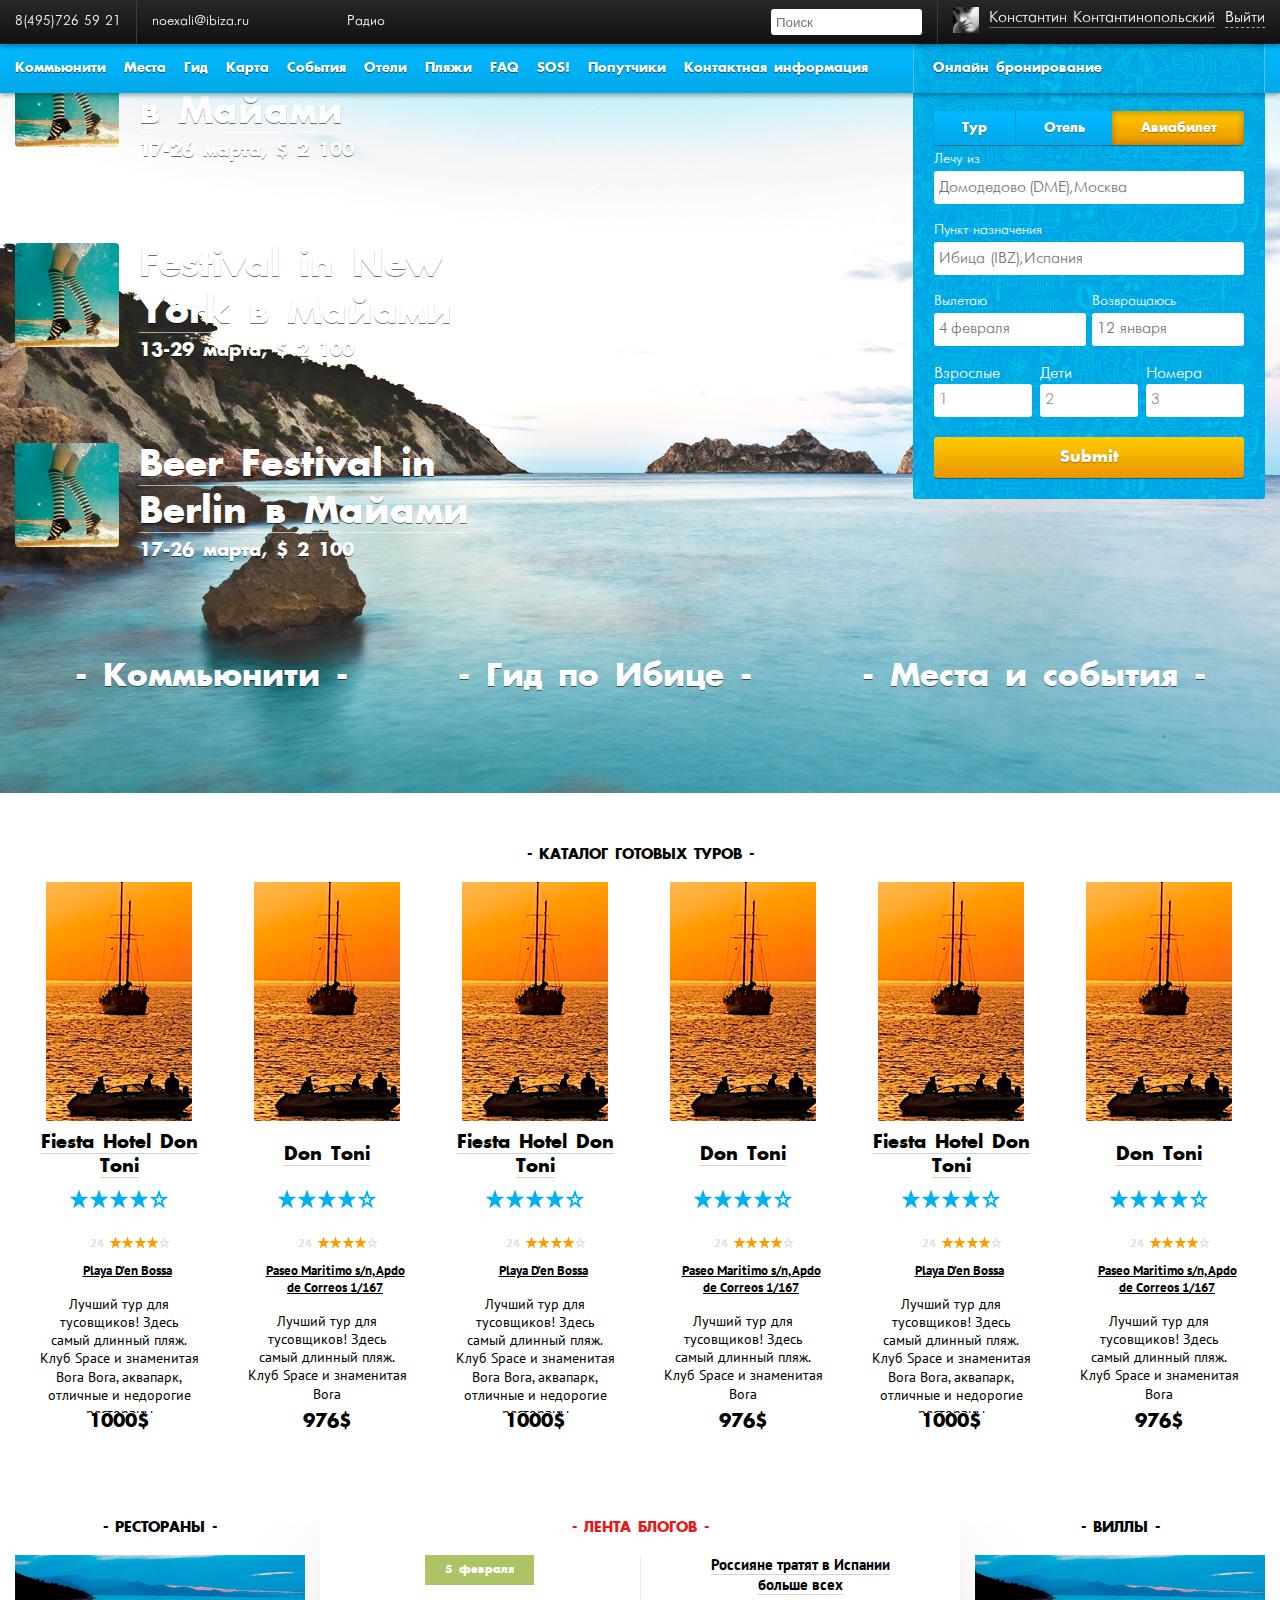
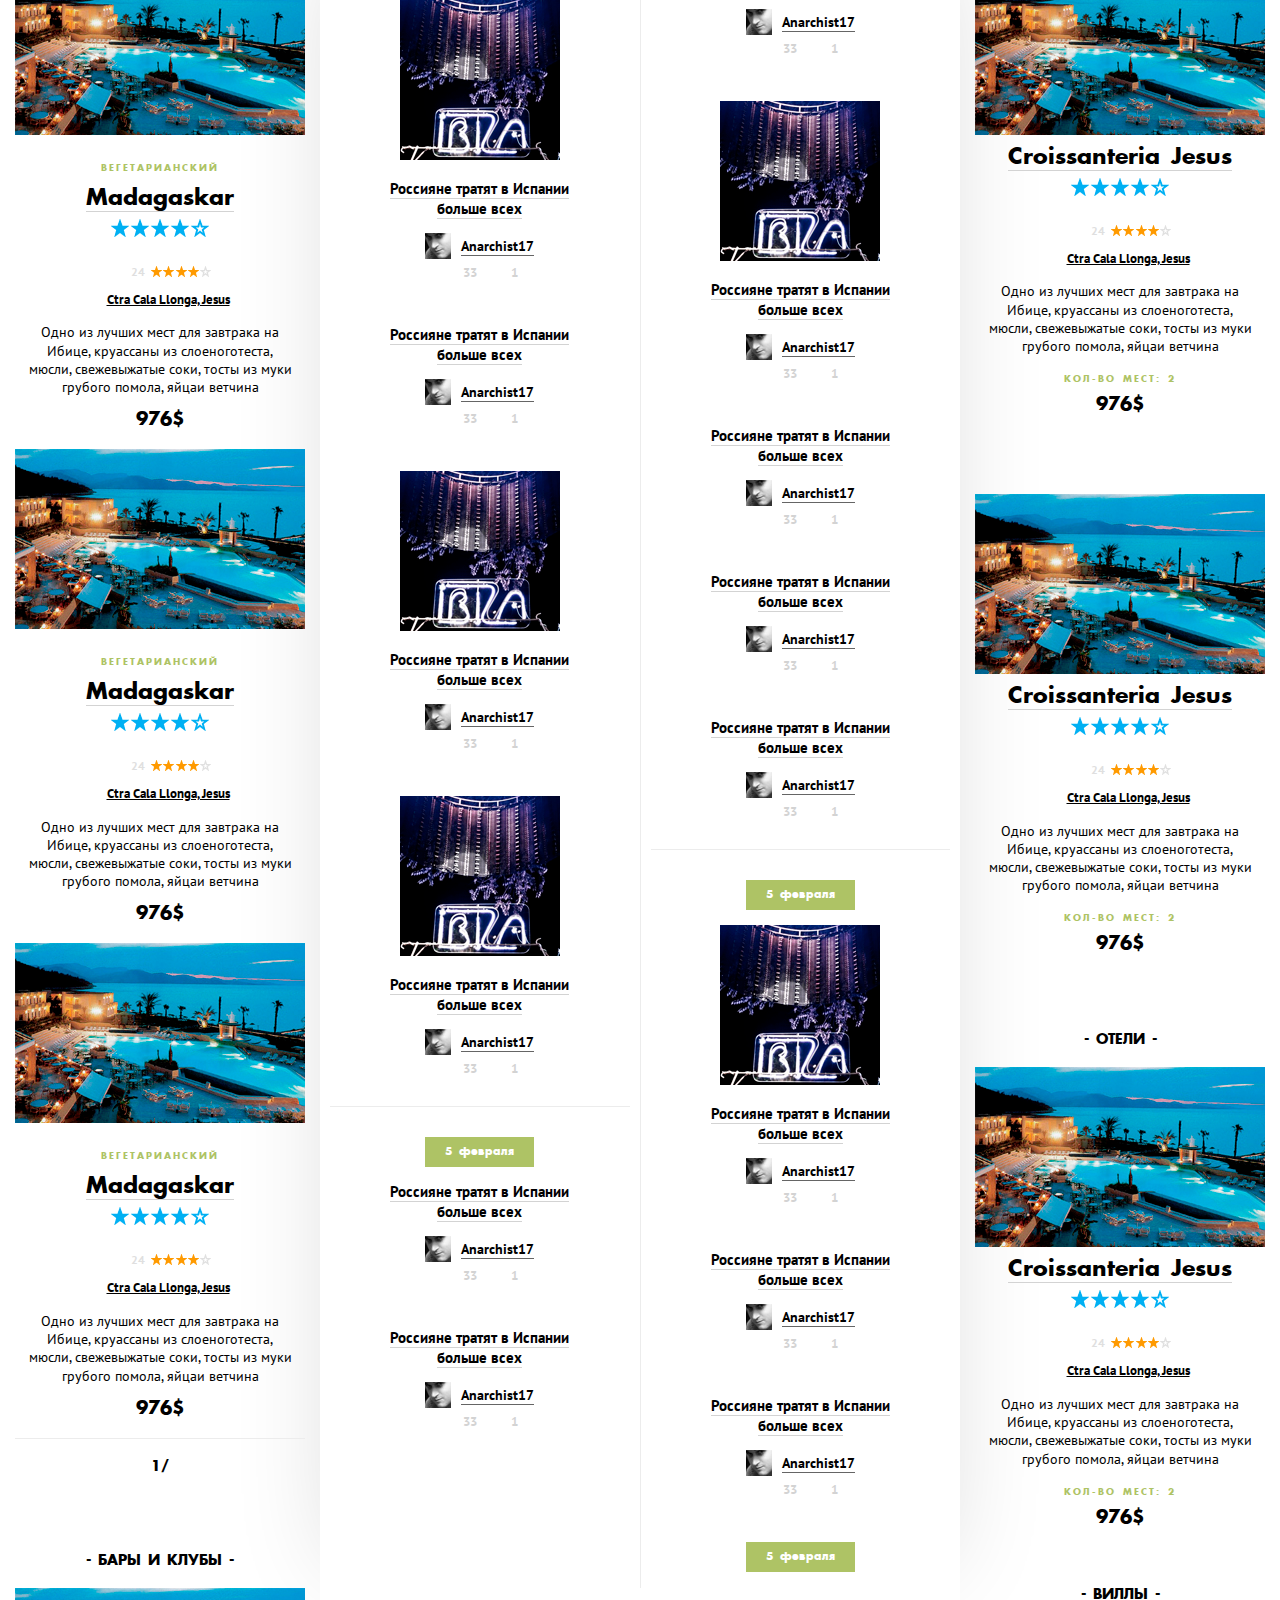
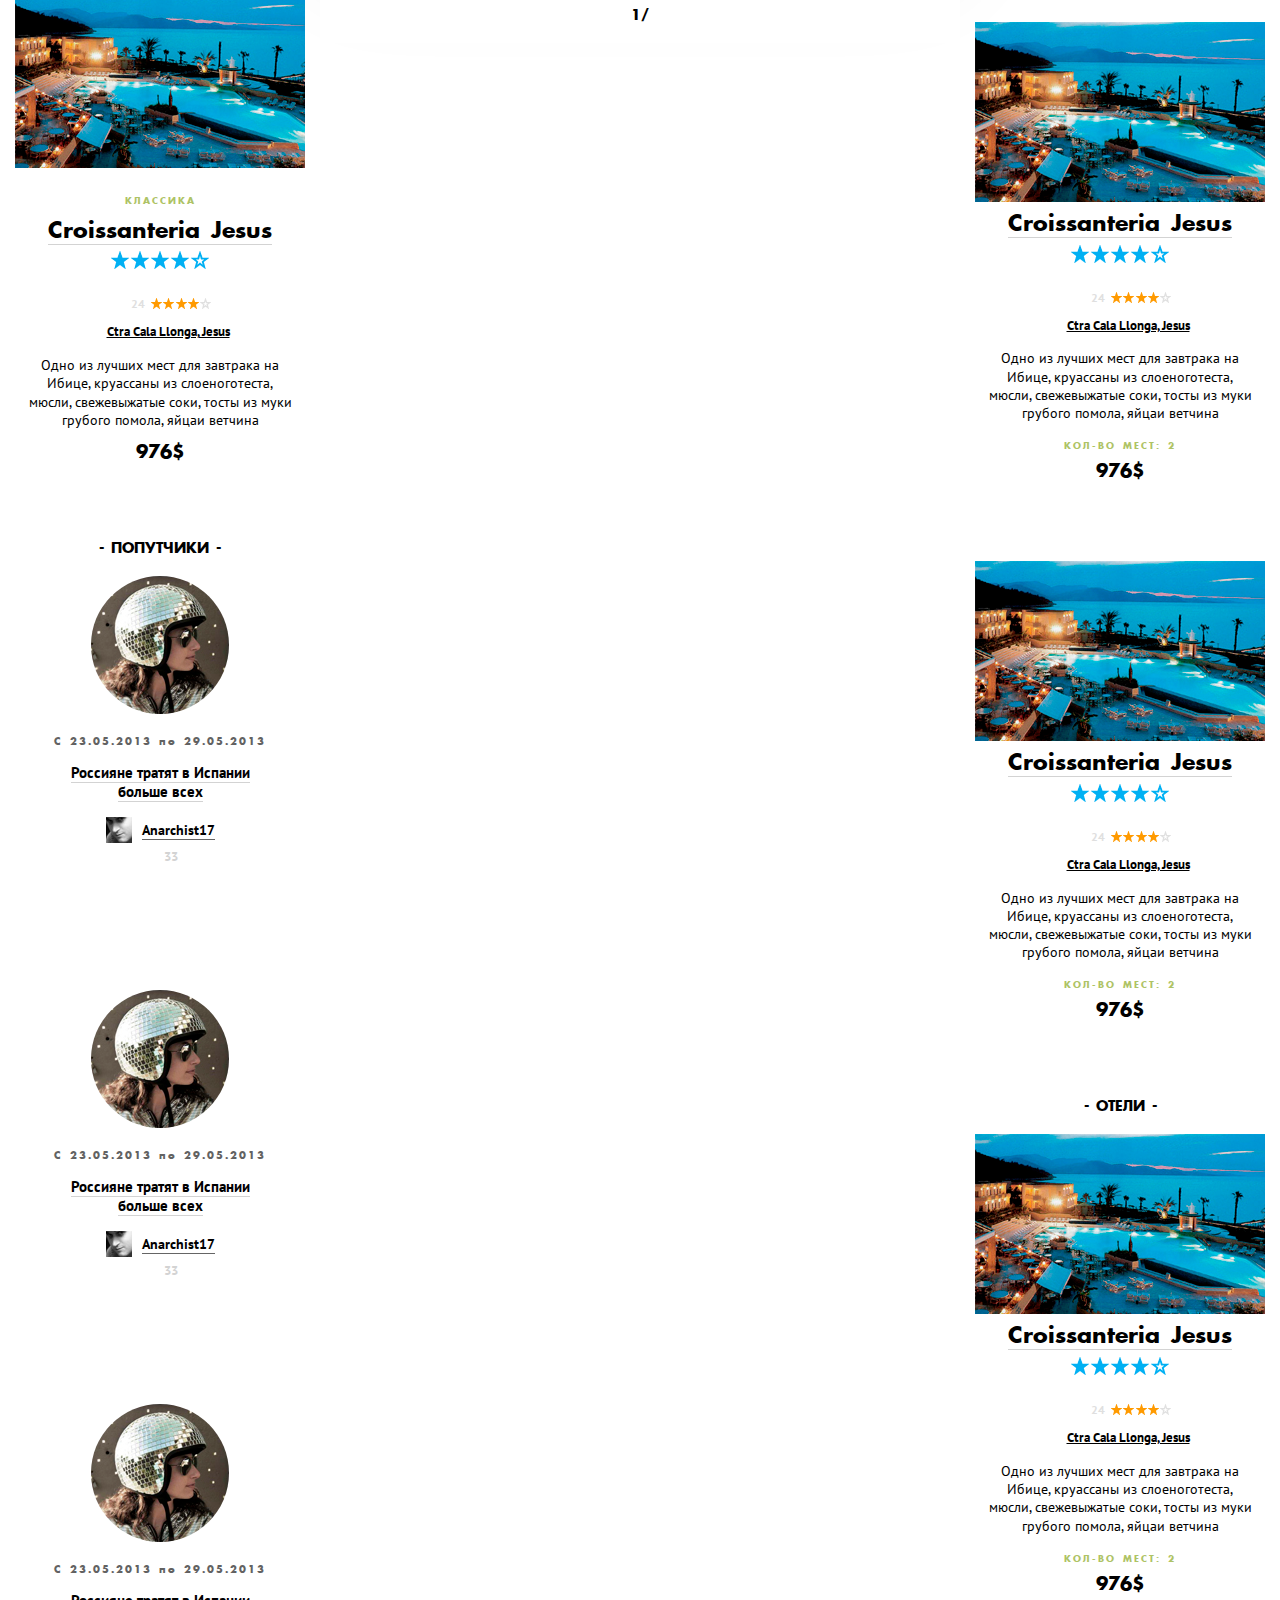
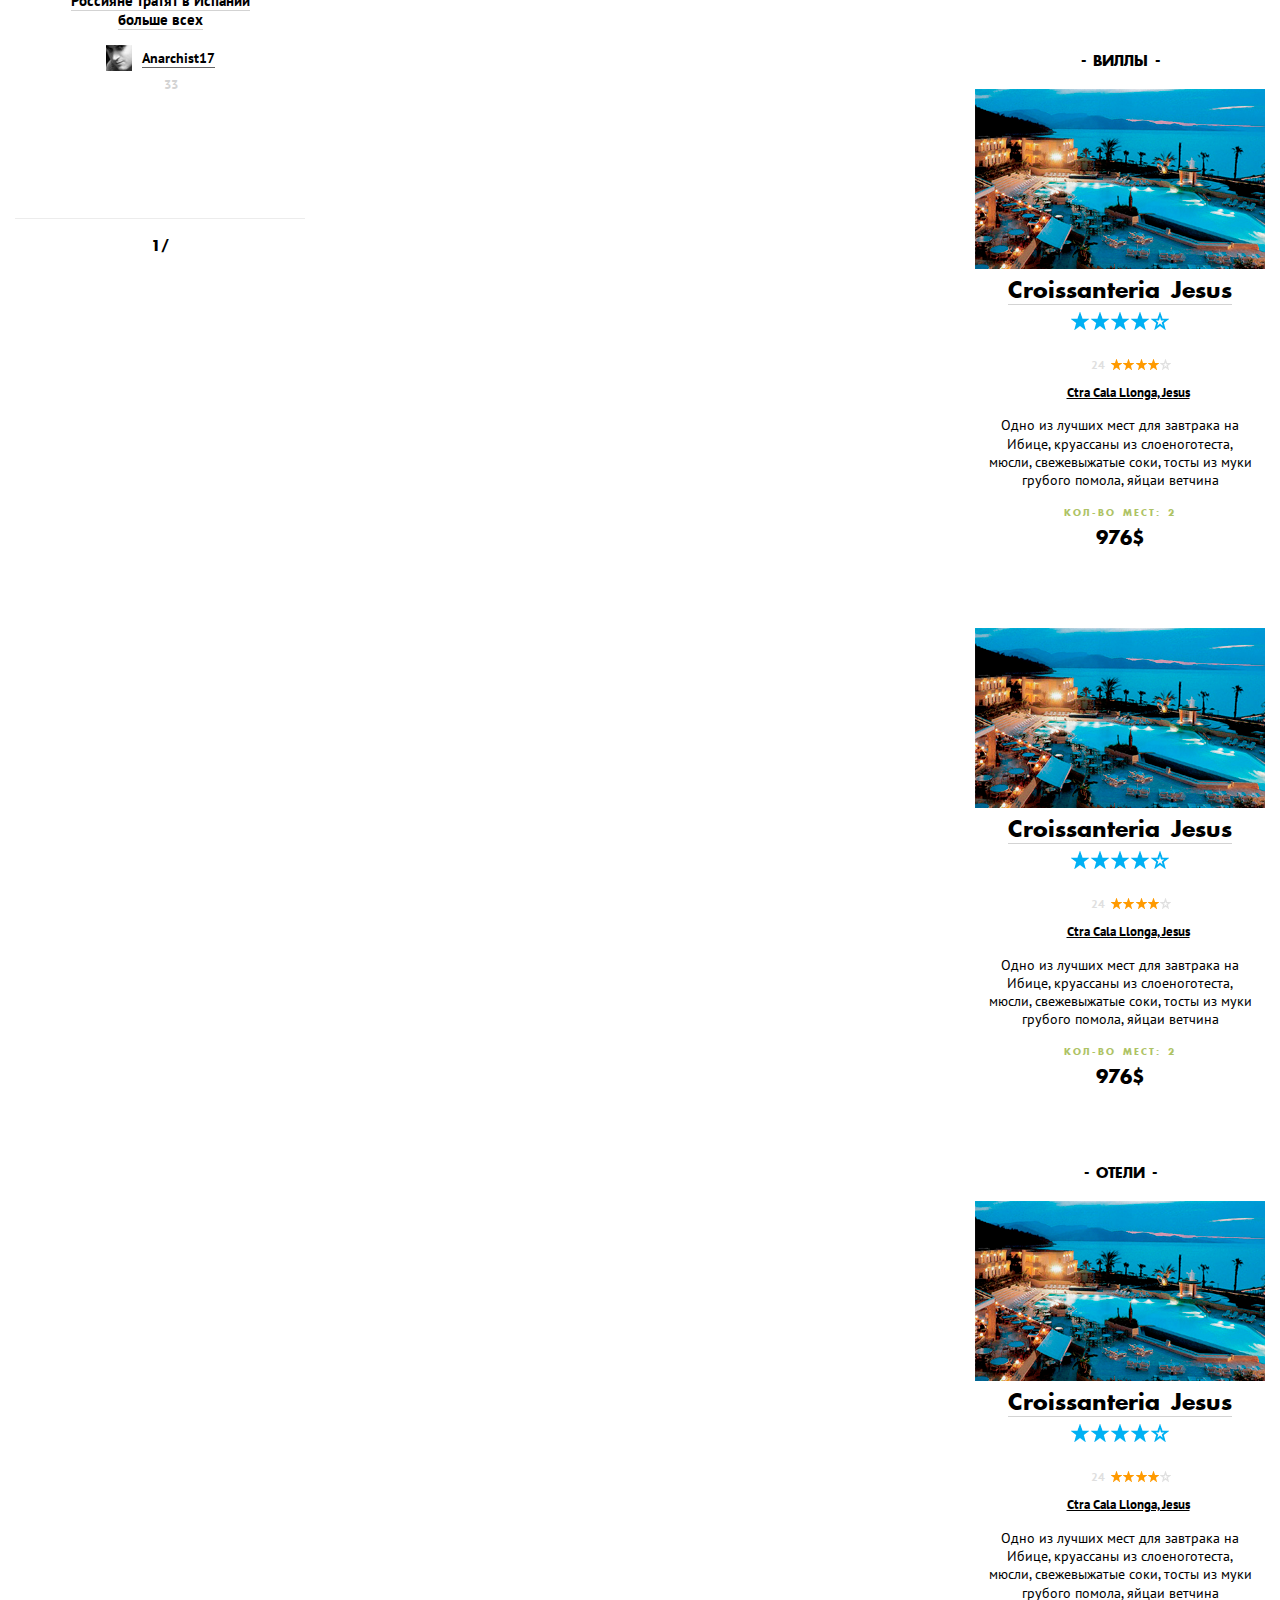
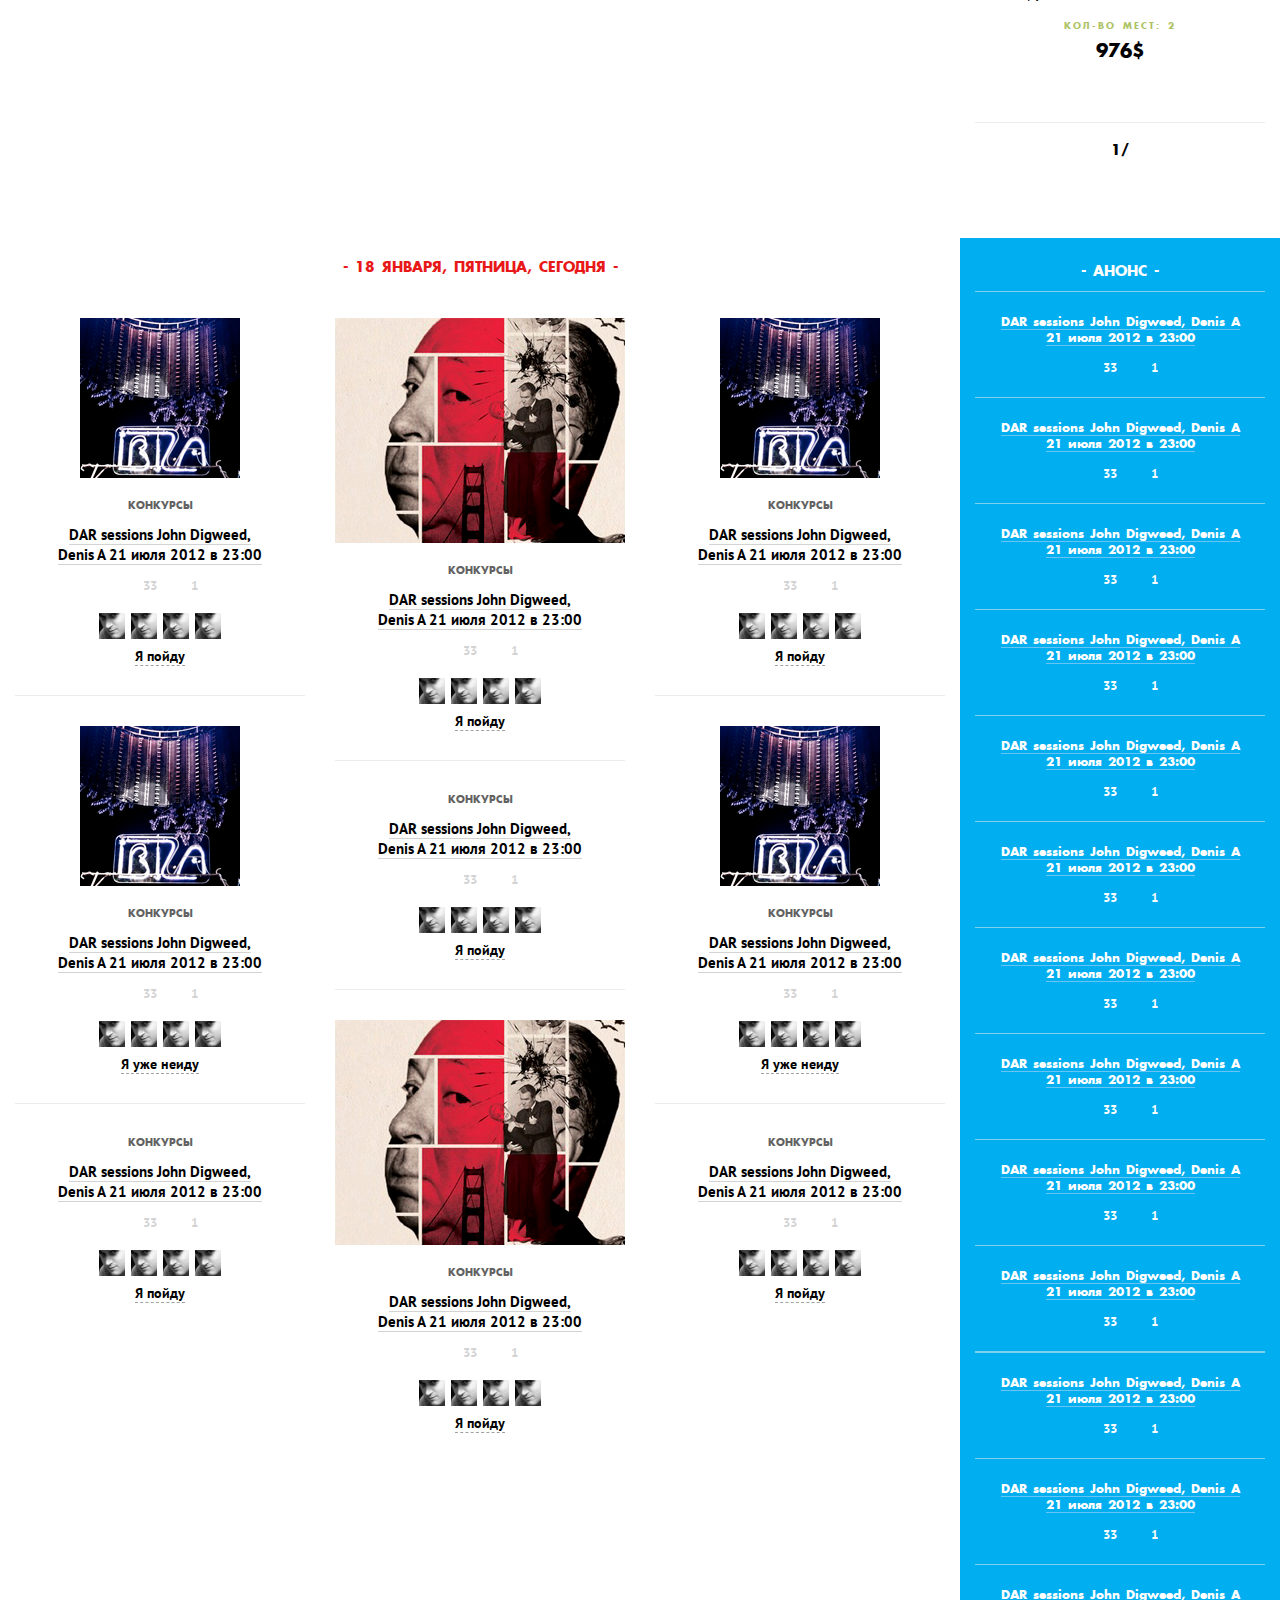
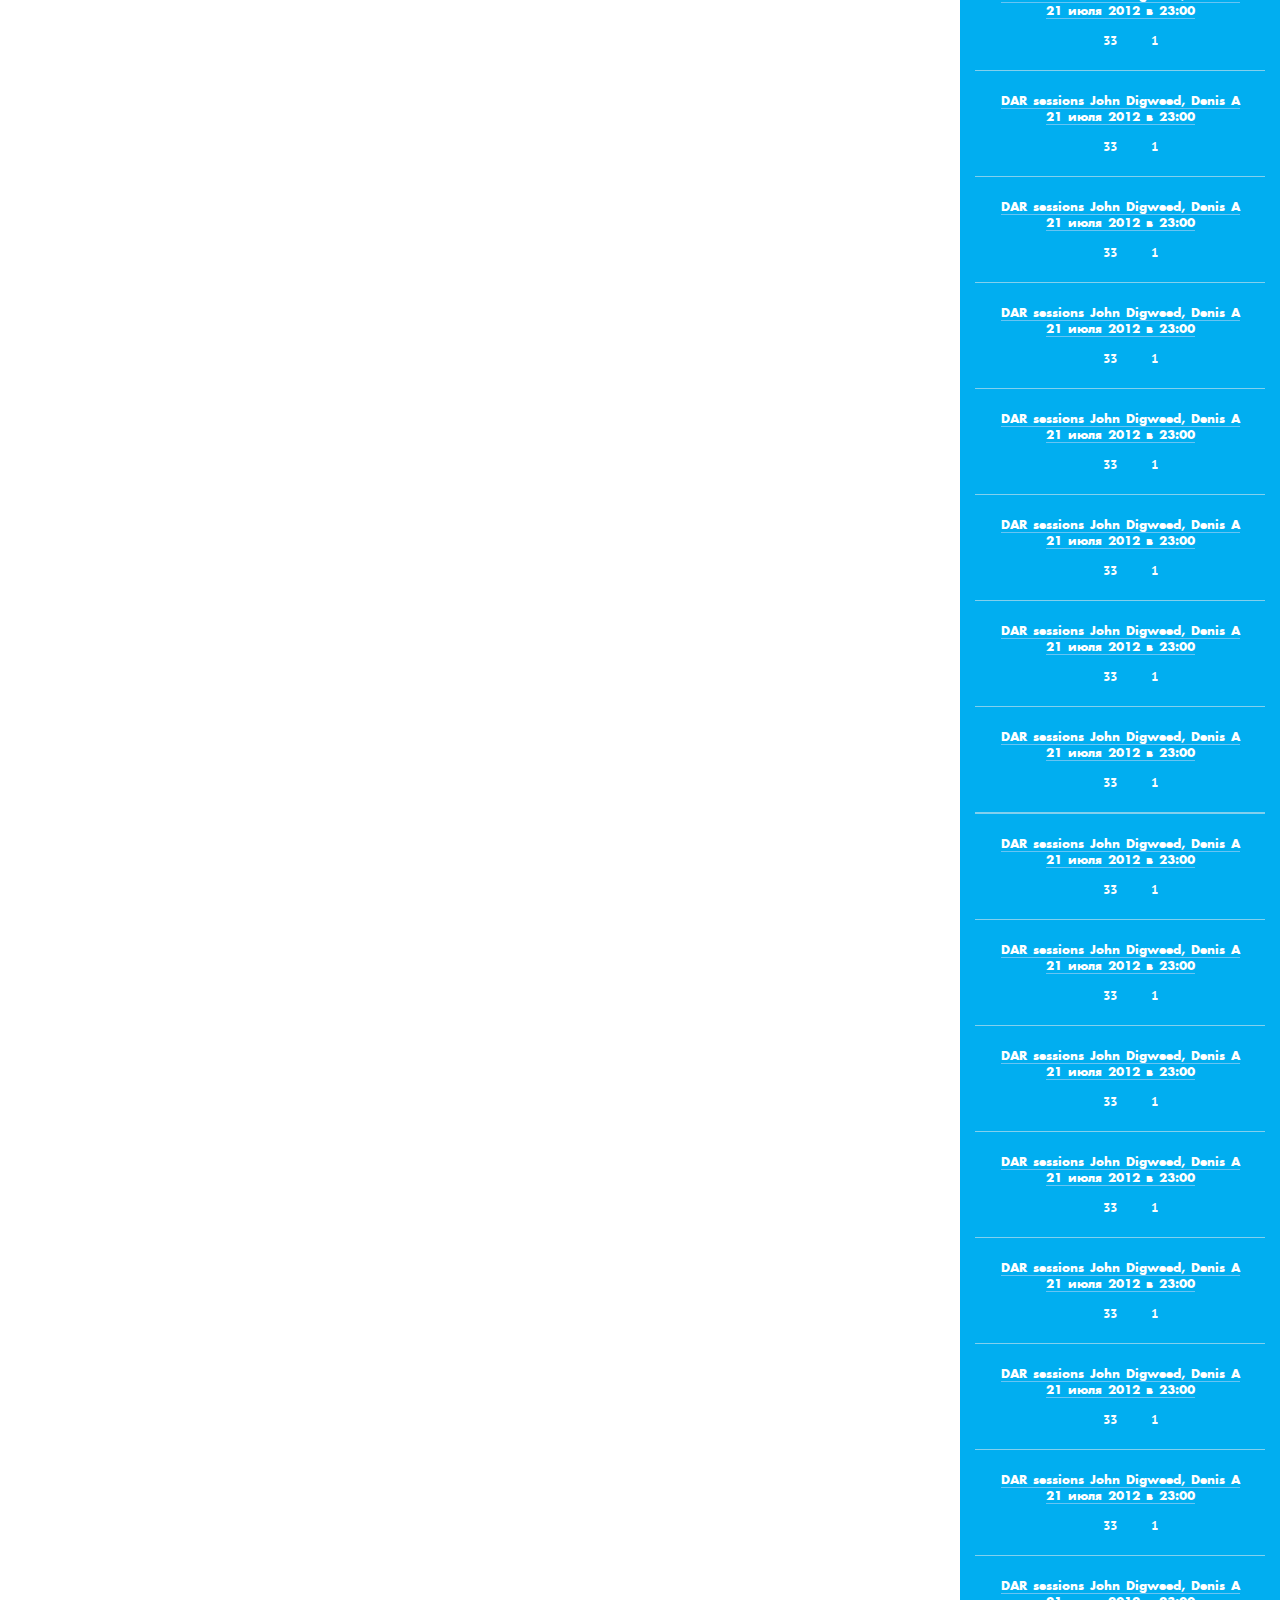
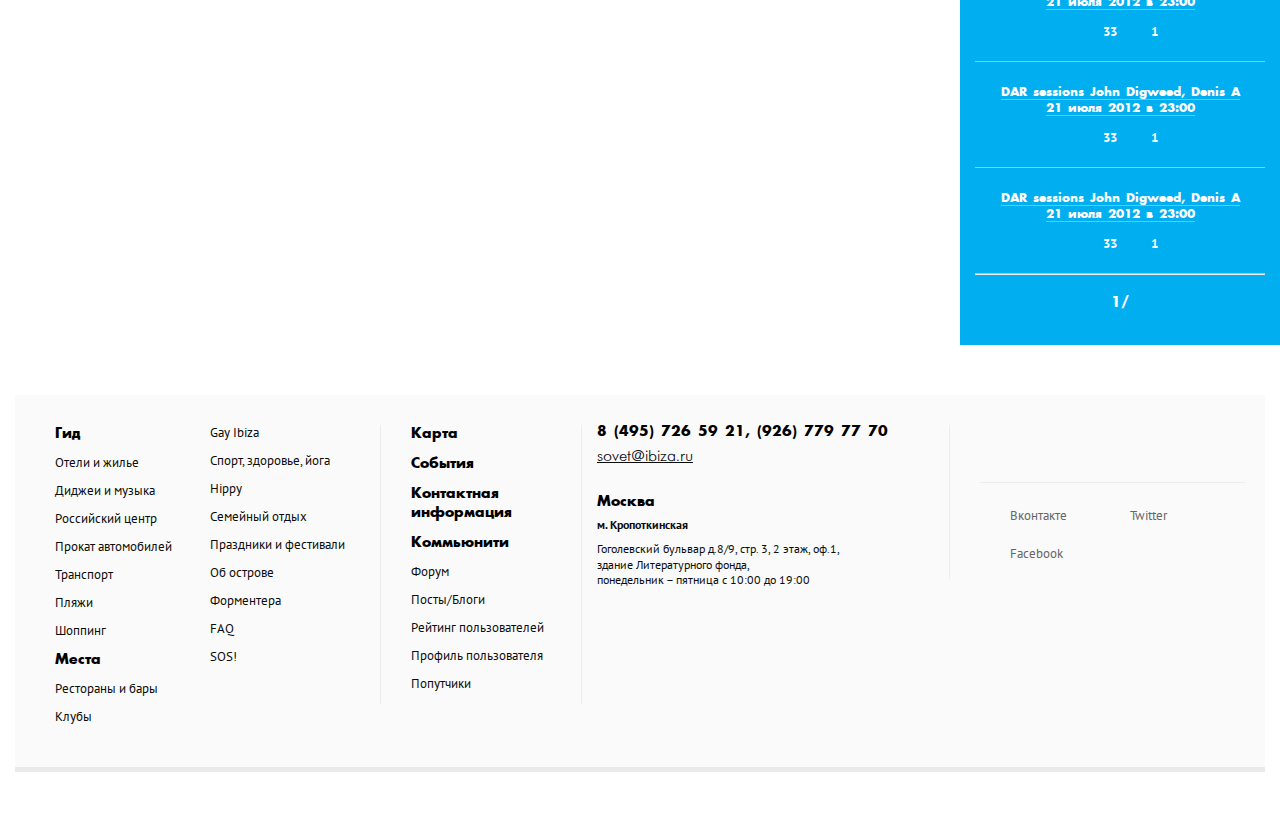
==== commit cbb5e535: "final fixes" ====
--- a/index.html
+++ b/index.html
@@ -7,55 +7,63 @@
 <head>
 	<meta charset="utf-8">
 	<title>Template</title>
-	<link rel="stylesheet" media="screen" href="css/screen.css" >
+	<link rel="stylesheet" media="screen" href="css/screen.css">
+	<link rel="stylesheet" media="screen" href="css/jquery-ui-1.10.0.custom.min.css">	
 	<link href='http://fonts.googleapis.com/css?family=PT+Sans:400,700&subset=latin,cyrillic' rel='stylesheet' type='text/css'>
+	<script src="js/jquery.min.js"></script>
 	<script src="js/jquery.tools.min.js"></script>
+	<script src="js/jquery.cycle.all.js"></script>
 	<script src="js/jquery.scrollTo-1.4.3.1-min.js"></script>	
+	<script src="js/jquery-ui-1.10.0.custom.min.js"></script>	
 	<script src="js/common.js"></script>
 </head>
 <body>
-<!-- BEGIN .header -->
-<header class="header">
-	<div class="container">
-		<span class="phone">8 (495) 726 59 21</span>
-		<a class="mail" href="mailto:noexali@ibiza.ru">noexali@ibiza.ru</a>
-		<div class="player">Superhuman Happiness “Ile Aiye feat. Cults</div>
-		<div class="user">
-			<div class="user__pic">
-				<a href="#"><img src="img/index_img/user.jpg" alt=""></a>
-			</div>
-			<a class="user__name" href="#">Константин Контантинопольский</a>
-			<a class="user__out" href="#">Выйти</a>
-		</div>		
-		<form action="" class="search">
-			<input type="text">
-			<button><i></i></button>
-		</form>
-	</div>
-</header>
-<!-- END .header -->
 <!-- BEGIN .top -->
 <section class="top">
-	<div class="container">
-		<nav class="nav">
-			<ul>
-				<li><a href="#">Коммьюнити</a></li>
-				<li><a href="#">Места</a></li>
-				<li><a href="#">Гид</a></li>
-				<li><a href="#">Карта</a></li>
-				<li><a href="#">События</a></li>
-				<li><a href="#">Отели</a></li>
-				<li><a href="#">Пляжи</a></li>
-				<li><a href="#">FAQ</a></li>
-				<li><a href="#">SOS!</a></li>
-				<li><a href="#">Попутчики</a></li>
-				<li><a href="#">Контактная информация</a></li>			
-			</ul>
-		</nav>
-		<div class="online-title">
-			<span>Онлайн бронирование<button class="online-close"></button></span>			
+	<!-- BEGIN .header -->
+	<header class="header">
+		<div class="container">
+			<span class="phone">8 (495) 726 59 21</span>
+			<a class="mail" href="mailto:noexali@ibiza.ru">noexali@ibiza.ru</a>
+			<a href="#" class="player">Радио</a>
+			<div class="user">
+				<div class="user__pic">
+					<a href="#"><img src="img/index_img/user.jpg" alt=""></a>
+				</div>
+				<a class="user__name" href="#">Константин Контантинопольский</a>
+				<a class="user__out" href="#">Выйти</a>
+			</div>		
+			<form action="" class="search">
+				<input type="text" placeholder="Поиск">
+				<button><i></i></button>
+			</form>
+		</div>
+	</header>
+	<!-- END .header -->
+	<!-- BEGIN .nav -->
+	<div class="nav-wrap">
+		<div class="container">
+			<nav class="nav">
+				<ul>
+					<li><a href="#">Коммьюнити</a></li>
+					<li><a href="#">Места</a></li>
+					<li><a href="#">Гид</a></li>
+					<li><a href="#">Карта</a></li>
+					<li><a href="#">События</a></li>
+					<li><a href="#">Отели</a></li>
+					<li><a href="#">Пляжи</a></li>
+					<li><a href="#">FAQ</a></li>
+					<li><a href="#">SOS!</a></li>
+					<li><a href="#">Попутчики</a></li>
+					<li><a href="#">Контактная информация</a></li>			
+				</ul>
+			</nav>
+			<button class="online-title">
+				<span>Онлайн бронирование<i></i></span>			
+			</button>
 		</div>
 	</div>
+	<!-- END .nav -->
 </section>
 <!-- END .top -->
 <!-- BEGIN .main -->
@@ -69,55 +77,108 @@
 			<button class="hot-deals__prev"></button>		
 			<button class="hot-deals__next"></button>	
 			<div class="hot-deals__label">Горячее предложение</div>
-			<div class="hot-deals__desc">
-				<div class="hot-deals__pic">
-					<a href="#"><img src="img/index_img/hot.jpg" alt=""></a>
-				</div>
-				<div class="hot-deals__title">
-					<a href="#">Ultra Music Festival в Майами</a> 
-					<span>17-26 марта, $ 2 100</span>
+			<div class="hot-deals__slider">
+				<div class="hot-deals__desc">
+					<div class="hot-deals__pic">
+						<a href="#"><img src="img/index_img/hot.jpg" alt=""></a>
+					</div>
+					<div class="hot-deals__title">
+						<a href="#">Ultra Music Festival в Майами</a> 
+						<span>17-26 марта, $ 2 100</span>
+					</div>
+				</div>
+				<div class="hot-deals__desc">
+					<div class="hot-deals__pic">
+						<a href="#"><img src="img/index_img/hot.jpg" alt=""></a>
+					</div>
+					<div class="hot-deals__title">
+						<a href="#">Festival in New York в Майами</a> 
+						<span>13-29 марта, $ 2 100</span>
+					</div>
+				</div>
+				<div class="hot-deals__desc">
+					<div class="hot-deals__pic">
+						<a href="#"><img src="img/index_img/hot.jpg" alt=""></a>
+					</div>
+					<div class="hot-deals__title">
+						<a href="#">Beer Festival in Berlin в Майами</a> 
+						<span>17-26 марта, $ 2 100</span>
+					</div>
 				</div>
 			</div>
 		</div>
 		<!-- END .hot-deals -->		
 		<!-- BEGIN .online -->
 		<form class="online" action="">
-			<ul class="online__nav">
-				<li><a href="#" class="online__tour">Тур</a></li>
-				<li><a href="#" class="online__hotel">Отель</a></li>
-				<li><a href="#" class="online__avia active">Авиабилет</a></li>
+			<ul class="online__type">
+				<li><label for="ot1" class="online__tour">Тур<input id="ot1" type="radio" name="ot"></label></li>
+				<li><label for="ot2" class="online__hotel">Отель<input id="ot2" type="radio" name="ot"></label></li>
+				<li><label for="ot3" class="online__avia active">Авиабилет<input id="ot3" type="radio" name="ot"></label></li>
 			</ul>
 			<div class="online__reserv">
 				<div class="txt-field">
 					<label for="on1">Лечу из</label>
-					<input id="on1" type="text" placeholder="Домодедово (DME), Москва">
+					<input id="on1" type="text" placeholder="Домодедово (DME), Москва" required="required">
 				</div>
 				<div class="txt-field">
 					<label for="on2">Пункт назначения</label>
-					<input id="on2" type="text" placeholder="Ибица (IBZ), Испания">
+					<input id="on2" type="text" placeholder="Ибица (IBZ), Испания" required="required">
 				</div>
 				<div class="online__date">
 					<div class="txt-field">
 						<label for="on3">Вылетаю</label>
-						<input id="on3" type="text" placeholder="4 февраля">
+						<input id="on3" class="js-dp" type="text" placeholder="4 февраля" required="required">
 					</div>
 					<div class="txt-field">
 						<label for="on4">Возвращаюсь</label>
-						<input id="on4" type="text" placeholder="12 января">
+						<input id="on4" class="js-dp" type="text" placeholder="12 января" required="required">
 					</div>
 				</div>
 				<div class="online__people">
 					<div class="select">
 						<div class="select__title">Взрослые</div>
-						<div class="select__value">4</div>
+						<div class="select__value">
+							<span>1</span>
+							<select>
+								<option value="1">1</option>
+								<option value="2">2</option>
+								<option value="3">3</option>
+								<option value="4">4</option>
+								<option value="5">5</option>
+								<option value="6">6</option>
+								<option value="7">7</option>
+							</select>
+						</div>
 					</div>
 					<div class="select">
 						<div class="select__title">Дети</div>
-						<div class="select__value">6</div>
+						<div class="select__value">
+							<span>2</span>
+							<select>
+								<option value="1">1</option>
+								<option value="2">2</option>
+								<option value="3">3</option>
+								<option value="4">4</option>
+								<option value="5">5</option>
+								<option value="6">6</option>
+								<option value="7">7</option>
+							</select>
+						</div>
 					</div>
 					<div class="select">
 						<div class="select__title">Номера</div>
-						<div class="select__value">1</div>
+						<div class="select__value">
+							<span>3</span>
+							<select>
+								<option value="1">1</option>
+								<option value="2">2</option>
+								<option value="3">3</option>
+								<option value="4">4</option>
+								<option value="5">5</option>
+								<option value="6">6</option>
+								<option value="7">7</option>
+							</select>
+						</div>
 					</div>
 				</div>
 			</div>
@@ -132,10 +193,10 @@
 		</ul>
 		<!-- END .menu -->
 	</section>
-</div>
+</section>
 <!-- END .main -->
 <!-- BEGIN .container -->
-<div class="container">
+<section class="container">
 	<!-- BEGIN .tours -->
 	<div class="tours">
 		<h2 class="h2">каталог готовых туров</h2>
@@ -273,38 +334,94 @@
 	<div class="cols">
 		<!-- BEGIN .col-1 -->		
 		<div class="col-1">
-			<h2 class="h2">рестораны</h2>
-			<!-- BEGIN .item -->			
-			<div class="item">
-				<div class="item__pic">
-					<a href="#">
-						<img src="img/index_img/pic2.jpg" alt="">
-					</a>
-				</div>
-				<div class="item__cat">
-					<a href="#">вегетарианский</a>
-				</div>
-				<div class="item__title">
-					<a href="#"><span>Madagaskar</span></a>
-				</div>
-				<div class="item__rate">
-					<img src="img/index_img/rate.png" alt="">
-				</div>
-				<div class="item__comm">
-					<span>24<img src="img/index_img/rate-s.png" alt=""></span>
-				</div>
-				<div class="item__desc">
-					<a href="#"><span>Ctra Cala Llonga, Jesus</span></a>
-					<p>Одно из лучших мест для завтрака на Ибице, круассаны из слоеноготеста, мюсли, свежевыжатые соки, тосты из муки грубого помола, яйцаи ветчина</p>
-				</div>
-				<div class="item__price">976$</div>
-				<div class="navi">
-					<button class="navi__prev"></button>
-					<span>1/5</span>
-					<button class="navi__next"></button>					
-				</div>
+			<h2 class="h2">рестораны</h2>			
+			<!-- BEGIN .slider -->			
+			<div class="slider slider_mod">
+				<!-- BEGIN .item -->	
+				<div class="item">
+					<div class="item__pic">
+						<a href="#">
+							<img src="img/index_img/pic2.jpg" width="290" height="180" alt="">
+						</a>
+					</div>
+					<div class="item__cat">
+						<a href="#">вегетарианский</a>
+					</div>
+					<div class="item__title">
+						<a href="#"><span>Madagaskar</span></a>
+					</div>
+					<div class="item__rate">
+						<img src="img/index_img/rate.png" alt="">
+					</div>
+					<div class="item__comm">
+						<span>24<img src="img/index_img/rate-s.png" alt=""></span>
+					</div>
+					<div class="item__desc">
+						<a href="#"><span>Ctra Cala Llonga, Jesus</span></a>
+						<p>Одно из лучших мест для завтрака на Ибице, круассаны из слоеноготеста, мюсли, свежевыжатые соки, тосты из муки грубого помола, яйцаи ветчина</p>
+					</div>
+					<div class="item__price">976$</div>					
+				</div>	
+				<!-- END .item -->
+				<!-- BEGIN .item -->	
+				<div class="item">
+					<div class="item__pic">
+						<a href="#">
+							<img src="img/index_img/pic2.jpg" alt="">
+						</a>
+					</div>
+					<div class="item__cat">
+						<a href="#">вегетарианский</a>
+					</div>
+					<div class="item__title">
+						<a href="#"><span>Madagaskar</span></a>
+					</div>
+					<div class="item__rate">
+						<img src="img/index_img/rate.png" alt="">
+					</div>
+					<div class="item__comm">
+						<span>24<img src="img/index_img/rate-s.png" alt=""></span>
+					</div>
+					<div class="item__desc">
+						<a href="#"><span>Ctra Cala Llonga, Jesus</span></a>
+						<p>Одно из лучших мест для завтрака на Ибице, круассаны из слоеноготеста, мюсли, свежевыжатые соки, тосты из муки грубого помола, яйцаи ветчина</p>
+					</div>
+					<div class="item__price">976$</div>					
+				</div>	
+				<!-- END .item -->
+				<!-- BEGIN .item -->	
+				<div class="item">
+					<div class="item__pic">
+						<a href="#">
+							<img src="img/index_img/pic2.jpg" alt="">
+						</a>
+					</div>
+					<div class="item__cat">
+						<a href="#">вегетарианский</a>
+					</div>
+					<div class="item__title">
+						<a href="#"><span>Madagaskar</span></a>
+					</div>
+					<div class="item__rate">
+						<img src="img/index_img/rate.png" alt="">
+					</div>
+					<div class="item__comm">
+						<span>24<img src="img/index_img/rate-s.png" alt=""></span>
+					</div>
+					<div class="item__desc">
+						<a href="#"><span>Ctra Cala Llonga, Jesus</span></a>
+						<p>Одно из лучших мест для завтрака на Ибице, круассаны из слоеноготеста, мюсли, свежевыжатые соки, тосты из муки грубого помола, яйцаи ветчина</p>
+					</div>
+					<div class="item__price">976$</div>					
+				</div>	
+				<!-- END .item -->
 			</div>	
-			<!-- END .item -->	
+			<div class="navi navi_mod">
+				<button class="navi__prev js-navi-prev"></button>
+				<span><b class="navi__curr">1</b>/<b class="navi__total"></b></span>
+				<button class="navi__next js-navi-next"></button>
+			</div>
+			<!-- END .slider -->						
 			<h2 class="h2">Бары и Клубы</h2>
 			<!-- BEGIN .item -->			
 			<div class="item">
@@ -333,411 +450,1154 @@
 			</div>	
 			<!-- END .item -->
 			<h2 class="h2">Попутчики</h2>
-			<!-- BEGIN .circle -->
-			<div class="circle">
-				<div class="circle__pic">
-					<a href="#">
-						<img src="img/index_img/pic4.jpg" alt="">
-					</a>					
-				</div>
-				<div class="circle__date">С 23.05.2013 по 29.05.2013</div>
+			<!-- BEGIN .slider -->
+			<div class="slider slider_circle">
+				<div class="slider__item">
+					<!-- BEGIN .circle -->
+					<div class="circle">
+						<div class="circle__pic">
+							<a href="#">
+								<img src="img/index_img/pic4.jpg" alt="">
+							</a>					
+						</div>
+						<div class="circle__date">С 23.05.2013 по 29.05.2013</div>
+					</div>
+					<!-- END .circle -->
+					<!-- BEGIN .tape -->
+					<div class="tape tape_mod-1">
+						<div class="tape__title">
+							<a href="#">Россияне тратят в Испании больше всех</a>
+						</div>
+						<div class="tape__user">
+							<a href="#">
+								<img src="img/index_img/user.jpg" alt="">
+								<span>Anarchist17</span>
+							</a>
+						</div>
+						<div class="tape__detail">
+							<span class="tape__comm">33</span>
+						</div>
+					</div>
+					<!-- END .tape -->
+				</div>
+				<div class="slider__item">
+					<!-- BEGIN .circle -->
+					<div class="circle">
+						<div class="circle__pic">
+							<a href="#">
+								<img src="img/index_img/pic4.jpg" alt="">
+							</a>					
+						</div>
+						<div class="circle__date">С 23.05.2013 по 29.05.2013</div>
+					</div>
+					<!-- END .circle -->
+					<!-- BEGIN .tape -->
+					<div class="tape tape_mod-1">
+						<div class="tape__title">
+							<a href="#">Россияне тратят в Испании больше всех</a>
+						</div>
+						<div class="tape__user">
+							<a href="#">
+								<img src="img/index_img/user.jpg" alt="">
+								<span>Anarchist17</span>
+							</a>
+						</div>
+						<div class="tape__detail">
+							<span class="tape__comm">33</span>
+						</div>
+					</div>
+					<!-- END .tape -->
+				</div>
+				<div class="slider__item">
+					<!-- BEGIN .circle -->
+					<div class="circle">
+						<div class="circle__pic">
+							<a href="#">
+								<img src="img/index_img/pic4.jpg" alt="">
+							</a>					
+						</div>
+						<div class="circle__date">С 23.05.2013 по 29.05.2013</div>
+					</div>
+					<!-- END .circle -->
+					<!-- BEGIN .tape -->
+					<div class="tape tape_mod-1">
+						<div class="tape__title">
+							<a href="#">Россияне тратят в Испании больше всех</a>
+						</div>
+						<div class="tape__user">
+							<a href="#">
+								<img src="img/index_img/user.jpg" alt="">
+								<span>Anarchist17</span>
+							</a>
+						</div>
+						<div class="tape__detail">
+							<span class="tape__comm">33</span>
+						</div>
+					</div>
+					<!-- END .tape -->
+				</div>
 			</div>
-			<!-- END .circle -->
-			<!-- BEGIN .tape -->
-			<div class="tape tape_mod-1">
-				<div class="tape__title">
-					<a href="#">Россияне тратят в Испании больше всех</a>
-				</div>
-				<div class="tape__user">
-					<a href="#">
-						<img src="img/index_img/user.jpg" alt="">
-						<span>Anarchist17</span>
-					</a>
-				</div>
-				<div class="tape__detail">
-					<span class="tape__comm">33</span>
-				</div>
-			</div>
-			<!-- END .tape -->
+			<!-- END .slider -->
 			<div class="navi">
-				<button class="navi__prev"></button>
-				<span>1/5</span>
-				<button class="navi__next"></button>
+				<button class="navi__prev js-navi-prev"></button>
+				<span><b class="navi__curr">1</b>/<b class="navi__total"></b></span>
+				<button class="navi__next js-navi-next"></button>
 			</div>
 		</div>
 		<!-- END .col-1 -->
 		<!-- BEGIN .col-2 -->		
 		<div class="col-2">
 			<h2 class="h2 h2_red">Лента блогов</h2>
-			<!-- BEGIN .col-4 -->
-			<div class="col-4">
-				<div class="date">
-					<span>5 февраля</span>
-				</div>
-				<!-- BEGIN .tape -->				
-				<div class="tape">
-					<div class="tape__pic">
-						<a href="#">
-							<img src="img/index_img/pic3.jpg" alt="">
-						</a>
-					</div>
-					<div class="tape__title">
-						<a href="#">Россияне тратят в Испании больше всех</a>
-					</div>
-					<div class="tape__user">
-						<a href="#">
-							<img src="img/index_img/user.jpg" alt="">
-							<span>Anarchist17</span>
-						</a>
-					</div>
-					<div class="tape__detail">
-						<span class="tape__comm">33</span>
-						<span class="tape__like">1</span>
-					</div>
-				</div>
-				<!-- END .tape -->
-				<!-- BEGIN .tape -->				
-				<div class="tape">
-					<div class="tape__title">
-						<a href="#">Россияне тратят в Испании больше всех</a>
-					</div>
-					<div class="tape__user">
-						<a href="#">
-							<img src="img/index_img/user.jpg" alt="">
-							<span>Anarchist17</span>
-						</a>
-					</div>
-					<div class="tape__detail">
-						<span class="tape__comm">33</span>
-						<span class="tape__like">1</span>
-					</div>
-				</div>
-				<!-- END .tape -->
-				<!-- BEGIN .tape -->				
-				<div class="tape">
-					<div class="tape__pic">
-						<a href="#">
-							<img src="img/index_img/pic3.jpg" alt="">
-						</a>
-					</div>
-					<div class="tape__title">
-						<a href="#">Россияне тратят в Испании больше всех</a>
-					</div>
-					<div class="tape__user">
-						<a href="#">
-							<img src="img/index_img/user.jpg" alt="">
-							<span>Anarchist17</span>
-						</a>
-					</div>
-					<div class="tape__detail">
-						<span class="tape__comm">33</span>
-						<span class="tape__like">1</span>
-					</div>
-				</div>
-				<!-- END .tape -->
-				<!-- BEGIN .tape -->				
-				<div class="tape tape_mod">
-					<div class="tape__pic">
-						<a href="#">
-							<img src="img/index_img/pic3.jpg" alt="">
-						</a>
-					</div>
-					<div class="tape__title">
-						<a href="#">Россияне тратят в Испании больше всех</a>
-					</div>
-					<div class="tape__user">
-						<a href="#">
-							<img src="img/index_img/user.jpg" alt="">
-							<span>Anarchist17</span>
-						</a>
-					</div>
-					<div class="tape__detail">
-						<span class="tape__comm">33</span>
-						<span class="tape__like">1</span>
-					</div>
-				</div>
-				<!-- END .tape -->
-				<div class="date">
-					<span>5 февраля</span>
-				</div>
-				<!-- BEGIN .tape -->				
-				<div class="tape">
-					<div class="tape__title">
-						<a href="#">Россияне тратят в Испании больше всех</a>
-					</div>
-					<div class="tape__user">
-						<a href="#">
-							<img src="img/index_img/user.jpg" alt="">
-							<span>Anarchist17</span>
-						</a>
-					</div>
-					<div class="tape__detail">
-						<span class="tape__comm">33</span>
-						<span class="tape__like">1</span>
-					</div>
-				</div>
-				<!-- END .tape -->
-				<!-- BEGIN .tape -->				
-				<div class="tape">
-					<div class="tape__title">
-						<a href="#">Россияне тратят в Испании больше всех</a>
-					</div>
-					<div class="tape__user">
-						<a href="#">
-							<img src="img/index_img/user.jpg" alt="">
-							<span>Anarchist17</span>
-						</a>
-					</div>
-					<div class="tape__detail">
-						<span class="tape__comm">33</span>
-						<span class="tape__like">1</span>
-					</div>
-				</div>
-				<!-- END .tape -->							
-			</div>
-			<!-- END .col-4 -->
-			<!-- BEGIN .col-5 -->
-			<div class="col-5">
-				<!-- BEGIN .tape -->				
-				<div class="tape">
-					<div class="tape__title">
-						<a href="#">Россияне тратят в Испании больше всех</a>
-					</div>
-					<div class="tape__user">
-						<a href="#">
-							<img src="img/index_img/user.jpg" alt="">
-							<span>Anarchist17</span>
-						</a>
-					</div>
-					<div class="tape__detail">
-						<span class="tape__comm">33</span>
-						<span class="tape__like">1</span>
-					</div>
-				</div>
-				<!-- END .tape -->
-				<!-- BEGIN .tape -->				
-				<div class="tape">
-					<div class="tape__pic">
-						<a href="#">
-							<img src="img/index_img/pic3.jpg" alt="">
-						</a>
-					</div>
-					<div class="tape__title">
-						<a href="#">Россияне тратят в Испании больше всех</a>
-					</div>
-					<div class="tape__user">
-						<a href="#">
-							<img src="img/index_img/user.jpg" alt="">
-							<span>Anarchist17</span>
-						</a>
-					</div>
-					<div class="tape__detail">
-						<span class="tape__comm">33</span>
-						<span class="tape__like">1</span>
-					</div>
-				</div>
-				<!-- END .tape -->	
-				<!-- BEGIN .tape -->				
-				<div class="tape">
-					<div class="tape__title">
-						<a href="#">Россияне тратят в Испании больше всех</a>
-					</div>
-					<div class="tape__user">
-						<a href="#">
-							<img src="img/index_img/user.jpg" alt="">
-							<span>Anarchist17</span>
-						</a>
-					</div>
-					<div class="tape__detail">
-						<span class="tape__comm">33</span>
-						<span class="tape__like">1</span>
-					</div>
-				</div>
-				<!-- END .tape -->
-				<!-- BEGIN .tape -->				
-				<div class="tape">
-					<div class="tape__title">
-						<a href="#">Россияне тратят в Испании больше всех</a>
-					</div>
-					<div class="tape__user">
-						<a href="#">
-							<img src="img/index_img/user.jpg" alt="">
-							<span>Anarchist17</span>
-						</a>
-					</div>
-					<div class="tape__detail">
-						<span class="tape__comm">33</span>
-						<span class="tape__like">1</span>
-					</div>
-				</div>
-				<!-- END .tape -->
-				<!-- BEGIN .tape -->				
-				<div class="tape tape_mod">
-					<div class="tape__title">
-						<a href="#">Россияне тратят в Испании больше всех</a>
-					</div>
-					<div class="tape__user">
-						<a href="#">
-							<img src="img/index_img/user.jpg" alt="">
-							<span>Anarchist17</span>
-						</a>
-					</div>
-					<div class="tape__detail">
-						<span class="tape__comm">33</span>
-						<span class="tape__like">1</span>
-					</div>
-				</div>
-				<!-- END .tape -->
-				<div class="date">
-					<span>5 февраля</span>
-				</div>
-				<!-- BEGIN .tape -->				
-				<div class="tape">
-					<div class="tape__pic">
-						<a href="#">
-							<img src="img/index_img/pic3.jpg" alt="">
-						</a>
-					</div>
-					<div class="tape__title">
-						<a href="#">Россияне тратят в Испании больше всех</a>
-					</div>
-					<div class="tape__user">
-						<a href="#">
-							<img src="img/index_img/user.jpg" alt="">
-							<span>Anarchist17</span>
-						</a>
-					</div>
-					<div class="tape__detail">
-						<span class="tape__comm">33</span>
-						<span class="tape__like">1</span>
-					</div>
-				</div>
-				<!-- END .tape -->	
-				<!-- BEGIN .tape -->				
-				<div class="tape">
-					<div class="tape__title">
-						<a href="#">Россияне тратят в Испании больше всех</a>
-					</div>
-					<div class="tape__user">
-						<a href="#">
-							<img src="img/index_img/user.jpg" alt="">
-							<span>Anarchist17</span>
-						</a>
-					</div>
-					<div class="tape__detail">
-						<span class="tape__comm">33</span>
-						<span class="tape__like">1</span>
-					</div>
-				</div>
-				<!-- END .tape -->
-				<!-- BEGIN .tape -->				
-				<div class="tape">
-					<div class="tape__title">
-						<a href="#">Россияне тратят в Испании больше всех</a>
-					</div>
-					<div class="tape__user">
-						<a href="#">
-							<img src="img/index_img/user.jpg" alt="">
-							<span>Anarchist17</span>
-						</a>
-					</div>
-					<div class="tape__detail">
-						<span class="tape__comm">33</span>
-						<span class="tape__like">1</span>
-					</div>
-				</div>
-				<!-- END .tape -->
-			</div>
-			<!-- END .col-5 -->		
-			<div class="navi">
-				<button class="navi__prev"></button>
-				<span>1/5</span>
-				<button class="navi__next"></button>					
-			</div>	
+			<!-- BEGIN .slider-middle -->
+			<div class="slider-middle">
+				<!-- BEGIN .column-wrap -->
+				<div class="column-wrap">
+					<div class="column">
+						<div class="date">
+							<span>5 февраля</span>
+						</div>
+						<!-- BEGIN .tape -->				
+						<div class="tape">
+							<div class="tape__pic">
+								<a href="#">
+									<img src="img/index_img/pic3.jpg" alt="">
+								</a>
+							</div>
+							<div class="tape__title">
+								<a href="#">Россияне тратят в Испании больше всех</a>
+							</div>
+							<div class="tape__user">
+								<a href="#">
+									<img src="img/index_img/user.jpg" alt="">
+									<span>Anarchist17</span>
+								</a>
+							</div>
+							<div class="tape__detail">
+								<span class="tape__comm">33</span>
+								<span class="tape__like">1</span>
+							</div>
+						</div>
+						<!-- END .tape -->
+						<!-- BEGIN .tape -->				
+						<div class="tape">
+							<div class="tape__title">
+								<a href="#">Россияне тратят в Испании больше всех</a>
+							</div>
+							<div class="tape__user">
+								<a href="#">
+									<img src="img/index_img/user.jpg" alt="">
+									<span>Anarchist17</span>
+								</a>
+							</div>
+							<div class="tape__detail">
+								<span class="tape__comm">33</span>
+								<span class="tape__like">1</span>
+							</div>
+						</div>
+						<!-- END .tape -->
+						<!-- BEGIN .tape -->				
+						<div class="tape">
+							<div class="tape__pic">
+								<a href="#">
+									<img src="img/index_img/pic3.jpg" alt="">
+								</a>
+							</div>
+							<div class="tape__title">
+								<a href="#">Россияне тратят в Испании больше всех</a>
+							</div>
+							<div class="tape__user">
+								<a href="#">
+									<img src="img/index_img/user.jpg" alt="">
+									<span>Anarchist17</span>
+								</a>
+							</div>
+							<div class="tape__detail">
+								<span class="tape__comm">33</span>
+								<span class="tape__like">1</span>
+							</div>
+						</div>
+						<!-- END .tape -->
+						<!-- BEGIN .tape -->				
+						<div class="tape tape_mod">
+							<div class="tape__pic">
+								<a href="#">
+									<img src="img/index_img/pic3.jpg" alt="">
+								</a>
+							</div>
+							<div class="tape__title">
+								<a href="#">Россияне тратят в Испании больше всех</a>
+							</div>
+							<div class="tape__user">
+								<a href="#">
+									<img src="img/index_img/user.jpg" alt="">
+									<span>Anarchist17</span>
+								</a>
+							</div>
+							<div class="tape__detail">
+								<span class="tape__comm">33</span>
+								<span class="tape__like">1</span>
+							</div>
+						</div>
+						<!-- END .tape -->
+						<div class="date">
+							<span>5 февраля</span>
+						</div>
+						<!-- BEGIN .tape -->				
+						<div class="tape">
+							<div class="tape__title">
+								<a href="#">Россияне тратят в Испании больше всех</a>
+							</div>
+							<div class="tape__user">
+								<a href="#">
+									<img src="img/index_img/user.jpg" alt="">
+									<span>Anarchist17</span>
+								</a>
+							</div>
+							<div class="tape__detail">
+								<span class="tape__comm">33</span>
+								<span class="tape__like">1</span>
+							</div>
+						</div>
+						<!-- END .tape -->
+						<!-- BEGIN .tape -->				
+						<div class="tape">
+							<div class="tape__title">
+								<a href="#">Россияне тратят в Испании больше всех</a>
+							</div>
+							<div class="tape__user">
+								<a href="#">
+									<img src="img/index_img/user.jpg" alt="">
+									<span>Anarchist17</span>
+								</a>
+							</div>
+							<div class="tape__detail">
+								<span class="tape__comm">33</span>
+								<span class="tape__like">1</span>
+							</div>
+						</div>
+						<!-- END .tape -->							
+						<!-- BEGIN .tape -->				
+						<div class="tape">
+							<div class="tape__title">
+								<a href="#">Россияне тратят в Испании больше всех</a>
+							</div>
+							<div class="tape__user">
+								<a href="#">
+									<img src="img/index_img/user.jpg" alt="">
+									<span>Anarchist17</span>
+								</a>
+							</div>
+							<div class="tape__detail">
+								<span class="tape__comm">33</span>
+								<span class="tape__like">1</span>
+							</div>
+						</div>
+						<!-- END .tape -->
+						<!-- BEGIN .tape -->				
+						<div class="tape">
+							<div class="tape__pic">
+								<a href="#">
+									<img src="img/index_img/pic3.jpg" alt="">
+								</a>
+							</div>
+							<div class="tape__title">
+								<a href="#">Россияне тратят в Испании больше всех</a>
+							</div>
+							<div class="tape__user">
+								<a href="#">
+									<img src="img/index_img/user.jpg" alt="">
+									<span>Anarchist17</span>
+								</a>
+							</div>
+							<div class="tape__detail">
+								<span class="tape__comm">33</span>
+								<span class="tape__like">1</span>
+							</div>
+						</div>
+						<!-- END .tape -->	
+						<!-- BEGIN .tape -->				
+						<div class="tape">
+							<div class="tape__title">
+								<a href="#">Россияне тратят в Испании больше всех</a>
+							</div>
+							<div class="tape__user">
+								<a href="#">
+									<img src="img/index_img/user.jpg" alt="">
+									<span>Anarchist17</span>
+								</a>
+							</div>
+							<div class="tape__detail">
+								<span class="tape__comm">33</span>
+								<span class="tape__like">1</span>
+							</div>
+						</div>
+						<!-- END .tape -->
+						<!-- BEGIN .tape -->				
+						<div class="tape">
+							<div class="tape__title">
+								<a href="#">Россияне тратят в Испании больше всех</a>
+							</div>
+							<div class="tape__user">
+								<a href="#">
+									<img src="img/index_img/user.jpg" alt="">
+									<span>Anarchist17</span>
+								</a>
+							</div>
+							<div class="tape__detail">
+								<span class="tape__comm">33</span>
+								<span class="tape__like">1</span>
+							</div>
+						</div>
+						<!-- END .tape -->
+						<!-- BEGIN .tape -->				
+						<div class="tape tape_mod">
+							<div class="tape__title">
+								<a href="#">Россияне тратят в Испании больше всех</a>
+							</div>
+							<div class="tape__user">
+								<a href="#">
+									<img src="img/index_img/user.jpg" alt="">
+									<span>Anarchist17</span>
+								</a>
+							</div>
+							<div class="tape__detail">
+								<span class="tape__comm">33</span>
+								<span class="tape__like">1</span>
+							</div>
+						</div>
+						<!-- END .tape -->
+						<div class="date">
+							<span>5 февраля</span>
+						</div>
+						<!-- BEGIN .tape -->				
+						<div class="tape">
+							<div class="tape__pic">
+								<a href="#">
+									<img src="img/index_img/pic3.jpg" alt="">
+								</a>
+							</div>
+							<div class="tape__title">
+								<a href="#">Россияне тратят в Испании больше всех</a>
+							</div>
+							<div class="tape__user">
+								<a href="#">
+									<img src="img/index_img/user.jpg" alt="">
+									<span>Anarchist17</span>
+								</a>
+							</div>
+							<div class="tape__detail">
+								<span class="tape__comm">33</span>
+								<span class="tape__like">1</span>
+							</div>
+						</div>
+						<!-- END .tape -->	
+						<!-- BEGIN .tape -->				
+						<div class="tape">
+							<div class="tape__title">
+								<a href="#">Россияне тратят в Испании больше всех</a>
+							</div>
+							<div class="tape__user">
+								<a href="#">
+									<img src="img/index_img/user.jpg" alt="">
+									<span>Anarchist17</span>
+								</a>
+							</div>
+							<div class="tape__detail">
+								<span class="tape__comm">33</span>
+								<span class="tape__like">1</span>
+							</div>
+						</div>
+						<!-- END .tape -->
+						<!-- BEGIN .tape -->				
+						<div class="tape">
+							<div class="tape__title">
+								<a href="#">Россияне тратят в Испании больше всех</a>
+							</div>
+							<div class="tape__user">
+								<a href="#">
+									<img src="img/index_img/user.jpg" alt="">
+									<span>Anarchist17</span>
+								</a>
+							</div>
+							<div class="tape__detail">
+								<span class="tape__comm">33</span>
+								<span class="tape__like">1</span>
+							</div>
+						</div>
+						<!-- END .tape -->
+						<div class="date">
+							<span>5 февраля</span>
+						</div>
+						<!-- BEGIN .tape -->				
+						<div class="tape">
+							<div class="tape__pic">
+								<a href="#">
+									<img src="img/index_img/pic3.jpg" alt="">
+								</a>
+							</div>
+							<div class="tape__title">
+								<a href="#">Россияне тратят в Испании больше всех</a>
+							</div>
+							<div class="tape__user">
+								<a href="#">
+									<img src="img/index_img/user.jpg" alt="">
+									<span>Anarchist17</span>
+								</a>
+							</div>
+							<div class="tape__detail">
+								<span class="tape__comm">33</span>
+								<span class="tape__like">1</span>
+							</div>
+						</div>
+						<!-- END .tape -->
+						<!-- BEGIN .tape -->				
+						<div class="tape">
+							<div class="tape__title">
+								<a href="#">Россияне тратят в Испании больше всех</a>
+							</div>
+							<div class="tape__user">
+								<a href="#">
+									<img src="img/index_img/user.jpg" alt="">
+									<span>Anarchist17</span>
+								</a>
+							</div>
+							<div class="tape__detail">
+								<span class="tape__comm">33</span>
+								<span class="tape__like">1</span>
+							</div>
+						</div>
+						<!-- END .tape -->
+						<!-- BEGIN .tape -->				
+						<div class="tape">
+							<div class="tape__pic">
+								<a href="#">
+									<img src="img/index_img/pic3.jpg" alt="">
+								</a>
+							</div>
+							<div class="tape__title">
+								<a href="#">Россияне тратят в Испании больше всех</a>
+							</div>
+							<div class="tape__user">
+								<a href="#">
+									<img src="img/index_img/user.jpg" alt="">
+									<span>Anarchist17</span>
+								</a>
+							</div>
+							<div class="tape__detail">
+								<span class="tape__comm">33</span>
+								<span class="tape__like">1</span>
+							</div>
+						</div>
+						<!-- END .tape -->
+						<!-- BEGIN .tape -->				
+						<div class="tape tape_mod">
+							<div class="tape__pic">
+								<a href="#">
+									<img src="img/index_img/pic3.jpg" alt="">
+								</a>
+							</div>
+							<div class="tape__title">
+								<a href="#">Россияне тратят в Испании больше всех</a>
+							</div>
+							<div class="tape__user">
+								<a href="#">
+									<img src="img/index_img/user.jpg" alt="">
+									<span>Anarchist17</span>
+								</a>
+							</div>
+							<div class="tape__detail">
+								<span class="tape__comm">33</span>
+								<span class="tape__like">1</span>
+							</div>
+						</div>
+						<!-- END .tape -->
+						<div class="date">
+							<span>5 февраля</span>
+						</div>
+						<!-- BEGIN .tape -->				
+						<div class="tape">
+							<div class="tape__title">
+								<a href="#">Россияне тратят в Испании больше всех</a>
+							</div>
+							<div class="tape__user">
+								<a href="#">
+									<img src="img/index_img/user.jpg" alt="">
+									<span>Anarchist17</span>
+								</a>
+							</div>
+							<div class="tape__detail">
+								<span class="tape__comm">33</span>
+								<span class="tape__like">1</span>
+							</div>
+						</div>
+						<!-- END .tape -->
+						<!-- BEGIN .tape -->				
+						<div class="tape">
+							<div class="tape__title">
+								<a href="#">Россияне тратят в Испании больше всех</a>
+							</div>
+							<div class="tape__user">
+								<a href="#">
+									<img src="img/index_img/user.jpg" alt="">
+									<span>Anarchist17</span>
+								</a>
+							</div>
+							<div class="tape__detail">
+								<span class="tape__comm">33</span>
+								<span class="tape__like">1</span>
+							</div>
+						</div>
+						<!-- END .tape -->							
+						<!-- BEGIN .tape -->				
+						<div class="tape">
+							<div class="tape__title">
+								<a href="#">Россияне тратят в Испании больше всех</a>
+							</div>
+							<div class="tape__user">
+								<a href="#">
+									<img src="img/index_img/user.jpg" alt="">
+									<span>Anarchist17</span>
+								</a>
+							</div>
+							<div class="tape__detail">
+								<span class="tape__comm">33</span>
+								<span class="tape__like">1</span>
+							</div>
+						</div>
+						<!-- END .tape -->
+						<!-- BEGIN .tape -->				
+						<div class="tape">
+							<div class="tape__pic">
+								<a href="#">
+									<img src="img/index_img/pic3.jpg" alt="">
+								</a>
+							</div>
+							<div class="tape__title">
+								<a href="#">Россияне тратят в Испании больше всех</a>
+							</div>
+							<div class="tape__user">
+								<a href="#">
+									<img src="img/index_img/user.jpg" alt="">
+									<span>Anarchist17</span>
+								</a>
+							</div>
+							<div class="tape__detail">
+								<span class="tape__comm">33</span>
+								<span class="tape__like">1</span>
+							</div>
+						</div>
+						<!-- END .tape -->	
+						<!-- BEGIN .tape -->				
+						<div class="tape">
+							<div class="tape__title">
+								<a href="#">Россияне тратят в Испании больше всех</a>
+							</div>
+							<div class="tape__user">
+								<a href="#">
+									<img src="img/index_img/user.jpg" alt="">
+									<span>Anarchist17</span>
+								</a>
+							</div>
+							<div class="tape__detail">
+								<span class="tape__comm">33</span>
+								<span class="tape__like">1</span>
+							</div>
+						</div>
+						<!-- END .tape -->
+						<!-- BEGIN .tape -->				
+						<div class="tape">
+							<div class="tape__title">
+								<a href="#">Россияне тратят в Испании больше всех</a>
+							</div>
+							<div class="tape__user">
+								<a href="#">
+									<img src="img/index_img/user.jpg" alt="">
+									<span>Anarchist17</span>
+								</a>
+							</div>
+							<div class="tape__detail">
+								<span class="tape__comm">33</span>
+								<span class="tape__like">1</span>
+							</div>
+						</div>
+						<!-- END .tape -->
+						<!-- BEGIN .tape -->				
+						<div class="tape tape_mod">
+							<div class="tape__title">
+								<a href="#">Россияне тратят в Испании больше всех</a>
+							</div>
+							<div class="tape__user">
+								<a href="#">
+									<img src="img/index_img/user.jpg" alt="">
+									<span>Anarchist17</span>
+								</a>
+							</div>
+							<div class="tape__detail">
+								<span class="tape__comm">33</span>
+								<span class="tape__like">1</span>
+							</div>
+						</div>
+						<!-- END .tape -->
+						<div class="date">
+							<span>5 февраля</span>
+						</div>
+						<!-- BEGIN .tape -->				
+						<div class="tape">
+							<div class="tape__pic">
+								<a href="#">
+									<img src="img/index_img/pic3.jpg" alt="">
+								</a>
+							</div>
+							<div class="tape__title">
+								<a href="#">Россияне тратят в Испании больше всех</a>
+							</div>
+							<div class="tape__user">
+								<a href="#">
+									<img src="img/index_img/user.jpg" alt="">
+									<span>Anarchist17</span>
+								</a>
+							</div>
+							<div class="tape__detail">
+								<span class="tape__comm">33</span>
+								<span class="tape__like">1</span>
+							</div>
+						</div>
+						<!-- END .tape -->	
+						<!-- BEGIN .tape -->				
+						<div class="tape">
+							<div class="tape__title">
+								<a href="#">Россияне тратят в Испании больше всех</a>
+							</div>
+							<div class="tape__user">
+								<a href="#">
+									<img src="img/index_img/user.jpg" alt="">
+									<span>Anarchist17</span>
+								</a>
+							</div>
+							<div class="tape__detail">
+								<span class="tape__comm">33</span>
+								<span class="tape__like">1</span>
+							</div>
+						</div>
+						<!-- END .tape -->
+						<!-- BEGIN .tape -->				
+						<div class="tape">
+							<div class="tape__title">
+								<a href="#">Россияне тратят в Испании больше всех</a>
+							</div>
+							<div class="tape__user">
+								<a href="#">
+									<img src="img/index_img/user.jpg" alt="">
+									<span>Anarchist17</span>
+								</a>
+							</div>
+							<div class="tape__detail">
+								<span class="tape__comm">33</span>
+								<span class="tape__like">1</span>
+							</div>
+						</div>
+						<!-- END .tape -->
+						<div class="date">
+							<span>5 февраля</span>
+						</div>
+						<!-- BEGIN .tape -->				
+						<div class="tape">
+							<div class="tape__pic">
+								<a href="#">
+									<img src="img/index_img/pic3.jpg" alt="">
+								</a>
+							</div>
+							<div class="tape__title">
+								<a href="#">Россияне тратят в Испании больше всех</a>
+							</div>
+							<div class="tape__user">
+								<a href="#">
+									<img src="img/index_img/user.jpg" alt="">
+									<span>Anarchist17</span>
+								</a>
+							</div>
+							<div class="tape__detail">
+								<span class="tape__comm">33</span>
+								<span class="tape__like">1</span>
+							</div>
+						</div>
+						<!-- END .tape -->
+						<!-- BEGIN .tape -->				
+						<div class="tape">
+							<div class="tape__title">
+								<a href="#">Россияне тратят в Испании больше всех</a>
+							</div>
+							<div class="tape__user">
+								<a href="#">
+									<img src="img/index_img/user.jpg" alt="">
+									<span>Anarchist17</span>
+								</a>
+							</div>
+							<div class="tape__detail">
+								<span class="tape__comm">33</span>
+								<span class="tape__like">1</span>
+							</div>
+						</div>
+						<!-- END .tape -->
+						<!-- BEGIN .tape -->				
+						<div class="tape">
+							<div class="tape__pic">
+								<a href="#">
+									<img src="img/index_img/pic3.jpg" alt="">
+								</a>
+							</div>
+							<div class="tape__title">
+								<a href="#">Россияне тратят в Испании больше всех</a>
+							</div>
+							<div class="tape__user">
+								<a href="#">
+									<img src="img/index_img/user.jpg" alt="">
+									<span>Anarchist17</span>
+								</a>
+							</div>
+							<div class="tape__detail">
+								<span class="tape__comm">33</span>
+								<span class="tape__like">1</span>
+							</div>
+						</div>
+						<!-- END .tape -->
+						<!-- BEGIN .tape -->				
+						<div class="tape tape_mod">
+							<div class="tape__pic">
+								<a href="#">
+									<img src="img/index_img/pic3.jpg" alt="">
+								</a>
+							</div>
+							<div class="tape__title">
+								<a href="#">Россияне тратят в Испании больше всех</a>
+							</div>
+							<div class="tape__user">
+								<a href="#">
+									<img src="img/index_img/user.jpg" alt="">
+									<span>Anarchist17</span>
+								</a>
+							</div>
+							<div class="tape__detail">
+								<span class="tape__comm">33</span>
+								<span class="tape__like">1</span>
+							</div>
+						</div>
+						<!-- END .tape -->
+						<div class="date">
+							<span>5 февраля</span>
+						</div>
+						<!-- BEGIN .tape -->				
+						<div class="tape">
+							<div class="tape__title">
+								<a href="#">Россияне тратят в Испании больше всех</a>
+							</div>
+							<div class="tape__user">
+								<a href="#">
+									<img src="img/index_img/user.jpg" alt="">
+									<span>Anarchist17</span>
+								</a>
+							</div>
+							<div class="tape__detail">
+								<span class="tape__comm">33</span>
+								<span class="tape__like">1</span>
+							</div>
+						</div>
+						<!-- END .tape -->
+						<!-- BEGIN .tape -->				
+						<div class="tape">
+							<div class="tape__title">
+								<a href="#">Россияне тратят в Испании больше всех</a>
+							</div>
+							<div class="tape__user">
+								<a href="#">
+									<img src="img/index_img/user.jpg" alt="">
+									<span>Anarchist17</span>
+								</a>
+							</div>
+							<div class="tape__detail">
+								<span class="tape__comm">33</span>
+								<span class="tape__like">1</span>
+							</div>
+						</div>
+						<!-- END .tape -->							
+						<!-- BEGIN .tape -->				
+						<div class="tape">
+							<div class="tape__title">
+								<a href="#">Россияне тратят в Испании больше всех</a>
+							</div>
+							<div class="tape__user">
+								<a href="#">
+									<img src="img/index_img/user.jpg" alt="">
+									<span>Anarchist17</span>
+								</a>
+							</div>
+							<div class="tape__detail">
+								<span class="tape__comm">33</span>
+								<span class="tape__like">1</span>
+							</div>
+						</div>
+						<!-- END .tape -->
+						<div class="date">
+							<span>5 февраля</span>
+						</div>
+						<!-- BEGIN .tape -->				
+						<div class="tape">
+							<div class="tape__pic">
+								<a href="#">
+									<img src="img/index_img/pic3.jpg" alt="">
+								</a>
+							</div>
+							<div class="tape__title">
+								<a href="#">Россияне тратят в Испании больше всех</a>
+							</div>
+							<div class="tape__user">
+								<a href="#">
+									<img src="img/index_img/user.jpg" alt="">
+									<span>Anarchist17</span>
+								</a>
+							</div>
+							<div class="tape__detail">
+								<span class="tape__comm">33</span>
+								<span class="tape__like">1</span>
+							</div>
+						</div>
+						<!-- END .tape -->
+						<!-- BEGIN .tape -->				
+						<div class="tape">
+							<div class="tape__title">
+								<a href="#">Россияне тратят в Испании больше всех</a>
+							</div>
+							<div class="tape__user">
+								<a href="#">
+									<img src="img/index_img/user.jpg" alt="">
+									<span>Anarchist17</span>
+								</a>
+							</div>
+							<div class="tape__detail">
+								<span class="tape__comm">33</span>
+								<span class="tape__like">1</span>
+							</div>
+						</div>
+						<!-- END .tape -->
+						<!-- BEGIN .tape -->				
+						<div class="tape">
+							<div class="tape__pic">
+								<a href="#">
+									<img src="img/index_img/pic3.jpg" alt="">
+								</a>
+							</div>
+							<div class="tape__title">
+								<a href="#">Россияне тратят в Испании больше всех</a>
+							</div>
+							<div class="tape__user">
+								<a href="#">
+									<img src="img/index_img/user.jpg" alt="">
+									<span>Anarchist17</span>
+								</a>
+							</div>
+							<div class="tape__detail">
+								<span class="tape__comm">33</span>
+								<span class="tape__like">1</span>
+							</div>
+						</div>
+						<!-- END .tape -->
+						<!-- BEGIN .tape -->				
+						<div class="tape tape_mod">
+							<div class="tape__pic">
+								<a href="#">
+									<img src="img/index_img/pic3.jpg" alt="">
+								</a>
+							</div>
+							<div class="tape__title">
+								<a href="#">Россияне тратят в Испании больше всех</a>
+							</div>
+							<div class="tape__user">
+								<a href="#">
+									<img src="img/index_img/user.jpg" alt="">
+									<span>Anarchist17</span>
+								</a>
+							</div>
+							<div class="tape__detail">
+								<span class="tape__comm">33</span>
+								<span class="tape__like">1</span>
+							</div>
+						</div>
+						<!-- END .tape -->
+						<div class="date">
+							<span>5 февраля</span>
+						</div>
+						<!-- BEGIN .tape -->				
+						<div class="tape">
+							<div class="tape__title">
+								<a href="#">Россияне тратят в Испании больше всех</a>
+							</div>
+							<div class="tape__user">
+								<a href="#">
+									<img src="img/index_img/user.jpg" alt="">
+									<span>Anarchist17</span>
+								</a>
+							</div>
+							<div class="tape__detail">
+								<span class="tape__comm">33</span>
+								<span class="tape__like">1</span>
+							</div>
+						</div>
+						<!-- END .tape -->
+						<!-- BEGIN .column__anchor -->
+						<div class="column__anchor"></div>
+						<!-- END .column__anchor -->
+					</div>
+				</div>
+				<!-- END .column-wrap -->					
+				<div class="navi navi_column">
+					<button class="navi__prev js-navi-prev"></button>
+					<span><b class="navi__curr">1</b>/<b class="navi__total"></b></span>
+					<button class="navi__next js-navi-next"></button>					
+				</div>	
+			</div>					
+			<!-- END .slider-middle -->
 		</div>
 		<!-- END .col-2 -->
 		<!-- BEGIN .col-3 -->		
 		<div class="col-3">
-			<h2 class="h2">виллы</h2>
-			<!-- BEGIN .item -->			
-			<div class="item">
-				<div class="item__pic">
-					<a href="#">
-						<img src="img/index_img/pic2.jpg" alt="">
-					</a>
-				</div>
-				<div class="item__title">
-					<a href="#"><span>Croissanteria Jesus</span></a>
-				</div>
-				<div class="item__rate">
-					<img src="img/index_img/rate.png" alt="">
-				</div>
-				<div class="item__comm">
-					<span>24<img src="img/index_img/rate-s.png" alt=""></span>
-				</div>
-				<div class="item__desc">
-					<a href="#"><span>Ctra Cala Llonga, Jesus</span></a>
-					<p>Одно из лучших мест для завтрака на Ибице, круассаны из слоеноготеста, мюсли, свежевыжатые соки, тосты из муки грубого помола, яйцаи ветчина</p>
-				</div>
-				<div class="item__number"><span>кол-во мест: 2</span></div>
-				<div class="item__price">976$</div>
-			</div>	
-			<!-- END .item -->
-			<!-- BEGIN .item -->			
-			<div class="item">
-				<div class="item__pic">
-					<a href="#">
-						<img src="img/index_img/pic2.jpg" alt="">
-					</a>
-				</div>
-				<div class="item__title">
-					<a href="#"><span>Croissanteria Jesus</span></a>
-				</div>
-				<div class="item__rate">
-					<img src="img/index_img/rate.png" alt="">
-				</div>
-				<div class="item__comm">
-					<span>24<img src="img/index_img/rate-s.png" alt=""></span>
-				</div>
-				<div class="item__desc">
-					<a href="#"><span>Ctra Cala Llonga, Jesus</span></a>
-					<p>Одно из лучших мест для завтрака на Ибице, круассаны из слоеноготеста, мюсли, свежевыжатые соки, тосты из муки грубого помола, яйцаи ветчина</p>
-				</div>
-				<div class="item__number"><span>кол-во мест: 2</span></div>
-				<div class="item__price">976$</div>
-			</div>	
-			<!-- END .item -->
-			<h2 class="h2">отели</h2>
-			<!-- BEGIN .item -->			
-			<div class="item">
-				<div class="item__pic">
-					<a href="#">
-						<img src="img/index_img/pic2.jpg" alt="">
-					</a>
-				</div>
-				<div class="item__title">
-					<a href="#"><span>Croissanteria Jesus</span></a>
-				</div>
-				<div class="item__rate">
-					<img src="img/index_img/rate.png" alt="">
-				</div>
-				<div class="item__comm">
-					<span>24<img src="img/index_img/rate-s.png" alt=""></span>
-				</div>
-				<div class="item__desc">
-					<a href="#"><span>Ctra Cala Llonga, Jesus</span></a>
-					<p>Одно из лучших мест для завтрака на Ибице, круассаны из слоеноготеста, мюсли, свежевыжатые соки, тосты из муки грубого помола, яйцаи ветчина</p>
-				</div>
-				<div class="item__number"><span>кол-во мест: 2</span></div>
-				<div class="item__price">976$</div>
-				<div class="navi">
-					<button class="navi__prev"></button>
-					<span>1/5</span>
-					<button class="navi__next"></button>
-				</div>
-			</div>	
-			<!-- END .item -->
-		</div>
+			<!-- BEGIN .slider -->
+			<div class="slider">			
+				<div class="slider__item">
+					<h2 class="h2">виллы</h2>
+					<!-- BEGIN .item -->			
+					<div class="item">
+						<div class="item__pic">
+							<a href="#">
+								<img src="img/index_img/pic2.jpg" alt="">
+							</a>
+						</div>
+						<div class="item__title">
+							<a href="#"><span>Croissanteria Jesus</span></a>
+						</div>
+						<div class="item__rate">
+							<img src="img/index_img/rate.png" alt="">
+						</div>
+						<div class="item__comm">
+							<span>24<img src="img/index_img/rate-s.png" alt=""></span>
+						</div>
+						<div class="item__desc">
+							<a href="#"><span>Ctra Cala Llonga, Jesus</span></a>
+							<p>Одно из лучших мест для завтрака на Ибице, круассаны из 		слоеноготеста, мюсли, свежевыжатые соки, тосты из муки грубого 		помола, яйцаи ветчина</p>
+						</div>
+						<div class="item__number"><span>кол-во мест: 2</span></div>
+						<div class="item__price">976$</div>
+					</div>	
+					<!-- END .item -->
+					<!-- BEGIN .item -->			
+					<div class="item">
+						<div class="item__pic">
+							<a href="#">
+								<img src="img/index_img/pic2.jpg" alt="">
+							</a>
+						</div>
+						<div class="item__title">
+							<a href="#"><span>Croissanteria Jesus</span></a>
+						</div>
+						<div class="item__rate">
+							<img src="img/index_img/rate.png" alt="">
+						</div>
+						<div class="item__comm">
+							<span>24<img src="img/index_img/rate-s.png" alt=""></span>
+						</div>
+						<div class="item__desc">
+							<a href="#"><span>Ctra Cala Llonga, Jesus</span></a>
+							<p>Одно из лучших мест для завтрака на Ибице, круассаны из 		слоеноготеста, мюсли, свежевыжатые соки, тосты из муки грубого 		помола, яйцаи ветчина</p>
+						</div>
+						<div class="item__number"><span>кол-во мест: 2</span></div>
+						<div class="item__price">976$</div>
+					</div>	
+					<!-- END .item -->
+					<h2 class="h2">отели</h2>
+					<!-- BEGIN .item -->			
+					<div class="item">
+						<div class="item__pic">
+							<a href="#">
+								<img src="img/index_img/pic2.jpg" alt="">
+							</a>
+						</div>
+						<div class="item__title">
+							<a href="#"><span>Croissanteria Jesus</span></a>
+						</div>
+						<div class="item__rate">
+							<img src="img/index_img/rate.png" alt="">
+						</div>
+						<div class="item__comm">
+							<span>24<img src="img/index_img/rate-s.png" alt=""></span>
+						</div>
+						<div class="item__desc">
+							<a href="#"><span>Ctra Cala Llonga, Jesus</span></a>
+							<p>Одно из лучших мест для завтрака на Ибице, круассаны из 		слоеноготеста, мюсли, свежевыжатые соки, тосты из муки грубого 		помола, яйцаи ветчина</p>
+						</div>
+						<div class="item__number"><span>кол-во мест: 2</span></div>
+						<div class="item__price">976$</div>
+					</div>	
+					<!-- END .item -->
+				</div>
+				<div class="slider__item">
+					<h2 class="h2">виллы</h2>
+					<!-- BEGIN .item -->			
+					<div class="item">
+						<div class="item__pic">
+							<a href="#">
+								<img src="img/index_img/pic2.jpg" alt="">
+							</a>
+						</div>
+						<div class="item__title">
+							<a href="#"><span>Croissanteria Jesus</span></a>
+						</div>
+						<div class="item__rate">
+							<img src="img/index_img/rate.png" alt="">
+						</div>
+						<div class="item__comm">
+							<span>24<img src="img/index_img/rate-s.png" alt=""></span>
+						</div>
+						<div class="item__desc">
+							<a href="#"><span>Ctra Cala Llonga, Jesus</span></a>
+							<p>Одно из лучших мест для завтрака на Ибице, круассаны из 		слоеноготеста, мюсли, свежевыжатые соки, тосты из муки грубого 		помола, яйцаи ветчина</p>
+						</div>
+						<div class="item__number"><span>кол-во мест: 2</span></div>
+						<div class="item__price">976$</div>
+					</div>	
+					<!-- END .item -->
+					<!-- BEGIN .item -->			
+					<div class="item">
+						<div class="item__pic">
+							<a href="#">
+								<img src="img/index_img/pic2.jpg" alt="">
+							</a>
+						</div>
+						<div class="item__title">
+							<a href="#"><span>Croissanteria Jesus</span></a>
+						</div>
+						<div class="item__rate">
+							<img src="img/index_img/rate.png" alt="">
+						</div>
+						<div class="item__comm">
+							<span>24<img src="img/index_img/rate-s.png" alt=""></span>
+						</div>
+						<div class="item__desc">
+							<a href="#"><span>Ctra Cala Llonga, Jesus</span></a>
+							<p>Одно из лучших мест для завтрака на Ибице, круассаны из 		слоеноготеста, мюсли, свежевыжатые соки, тосты из муки грубого 		помола, яйцаи ветчина</p>
+						</div>
+						<div class="item__number"><span>кол-во мест: 2</span></div>
+						<div class="item__price">976$</div>
+					</div>	
+					<!-- END .item -->
+					<h2 class="h2">отели</h2>
+					<!-- BEGIN .item -->			
+					<div class="item">
+						<div class="item__pic">
+							<a href="#">
+								<img src="img/index_img/pic2.jpg" alt="">
+							</a>
+						</div>
+						<div class="item__title">
+							<a href="#"><span>Croissanteria Jesus</span></a>
+						</div>
+						<div class="item__rate">
+							<img src="img/index_img/rate.png" alt="">
+						</div>
+						<div class="item__comm">
+							<span>24<img src="img/index_img/rate-s.png" alt=""></span>
+						</div>
+						<div class="item__desc">
+							<a href="#"><span>Ctra Cala Llonga, Jesus</span></a>
+							<p>Одно из лучших мест для завтрака на Ибице, круассаны из 		слоеноготеста, мюсли, свежевыжатые соки, тосты из муки грубого 		помола, яйцаи ветчина</p>
+						</div>
+						<div class="item__number"><span>кол-во мест: 2</span></div>
+						<div class="item__price">976$</div>						
+					</div>	
+					<!-- END .item -->
+				</div>
+				<div class="slider__item">
+					<h2 class="h2">виллы</h2>
+					<!-- BEGIN .item -->			
+					<div class="item">
+						<div class="item__pic">
+							<a href="#">
+								<img src="img/index_img/pic2.jpg" alt="">
+							</a>
+						</div>
+						<div class="item__title">
+							<a href="#"><span>Croissanteria Jesus</span></a>
+						</div>
+						<div class="item__rate">
+							<img src="img/index_img/rate.png" alt="">
+						</div>
+						<div class="item__comm">
+							<span>24<img src="img/index_img/rate-s.png" alt=""></span>
+						</div>
+						<div class="item__desc">
+							<a href="#"><span>Ctra Cala Llonga, Jesus</span></a>
+							<p>Одно из лучших мест для завтрака на Ибице, круассаны из 		слоеноготеста, мюсли, свежевыжатые соки, тосты из муки грубого 		помола, яйцаи ветчина</p>
+						</div>
+						<div class="item__number"><span>кол-во мест: 2</span></div>
+						<div class="item__price">976$</div>
+					</div>	
+					<!-- END .item -->
+					<!-- BEGIN .item -->			
+					<div class="item">
+						<div class="item__pic">
+							<a href="#">
+								<img src="img/index_img/pic2.jpg" alt="">
+							</a>
+						</div>
+						<div class="item__title">
+							<a href="#"><span>Croissanteria Jesus</span></a>
+						</div>
+						<div class="item__rate">
+							<img src="img/index_img/rate.png" alt="">
+						</div>
+						<div class="item__comm">
+							<span>24<img src="img/index_img/rate-s.png" alt=""></span>
+						</div>
+						<div class="item__desc">
+							<a href="#"><span>Ctra Cala Llonga, Jesus</span></a>
+							<p>Одно из лучших мест для завтрака на Ибице, круассаны из 		слоеноготеста, мюсли, свежевыжатые соки, тосты из муки грубого 		помола, яйцаи ветчина</p>
+						</div>
+						<div class="item__number"><span>кол-во мест: 2</span></div>
+						<div class="item__price">976$</div>
+					</div>	
+					<!-- END .item -->
+					<h2 class="h2">отели</h2>
+					<!-- BEGIN .item -->			
+					<div class="item">
+						<div class="item__pic">
+							<a href="#">
+								<img src="img/index_img/pic2.jpg" alt="">
+							</a>
+						</div>
+						<div class="item__title">
+							<a href="#"><span>Croissanteria Jesus</span></a>
+						</div>
+						<div class="item__rate">
+							<img src="img/index_img/rate.png" alt="">
+						</div>
+						<div class="item__comm">
+							<span>24<img src="img/index_img/rate-s.png" alt=""></span>
+						</div>
+						<div class="item__desc">
+							<a href="#"><span>Ctra Cala Llonga, Jesus</span></a>
+							<p>Одно из лучших мест для завтрака на Ибице, круассаны из 		слоеноготеста, мюсли, свежевыжатые соки, тосты из муки грубого 		помола, яйцаи ветчина</p>
+						</div>
+						<div class="item__number"><span>кол-во мест: 2</span></div>
+						<div class="item__price">976$</div>				
+					</div>	
+					<!-- END .item -->
+				</div>
+			</div>
+			<div class="navi">
+				<button class="navi__prev js-navi-prev"></button>
+				<span><b class="navi__curr">1</b>/<b class="navi__total"></b></span>
+				<button class="navi__next js-navi-next"></button>
+			</div>
+			<!-- END .slider -->			
+		</div>		
 		<!-- END .col-3 -->
 	</div>
 	<!-- END .cols -->
@@ -1002,103 +1862,289 @@
 			<!-- BEGIN .afisha -->
 			<div class="afisha">
 				<h2 class="h2">анонс</h2>
-				<ul>
-					<li>
-						<div class="afisha__title">
-							<a href="#">DAR sessions John Digweed, Denis A 21 июля 2012 в 23:00</a>
-						</div>
-						<div class="afisha__detail">
-							<span class="afisha__comm">33</span>
-							<span class="afisha__like">1</span>
-						</div>
-					</li>
-					<li>
-						<div class="afisha__title">
-							<a href="#">DAR sessions John Digweed, Denis A 21 июля 2012 в 23:00</a>
-						</div>
-						<div class="afisha__detail">
-							<span class="afisha__comm">33</span>
-							<span class="afisha__like">1</span>
-						</div>
-					</li>
-					<li>
-						<div class="afisha__title">
-							<a href="#">DAR sessions John Digweed, Denis A 21 июля 2012 в 23:00</a>
-						</div>
-						<div class="afisha__detail">
-							<span class="afisha__comm">33</span>
-							<span class="afisha__like">1</span>
-						</div>
-					</li>
-					<li>
-						<div class="afisha__title">
-							<a href="#">DAR sessions John Digweed, Denis A 21 июля 2012 в 23:00</a>
-						</div>
-						<div class="afisha__detail">
-							<span class="afisha__comm">33</span>
-							<span class="afisha__like">1</span>
-						</div>
-					</li>
-					<li>
-						<div class="afisha__title">
-							<a href="#">DAR sessions John Digweed, Denis A 21 июля 2012 в 23:00</a>
-						</div>
-						<div class="afisha__detail">
-							<span class="afisha__comm">33</span>
-							<span class="afisha__like">1</span>
-						</div>
-					</li>
-					<li>
-						<div class="afisha__title">
-							<a href="#">DAR sessions John Digweed, Denis A 21 июля 2012 в 23:00</a>
-						</div>
-						<div class="afisha__detail">
-							<span class="afisha__comm">33</span>
-							<span class="afisha__like">1</span>
-						</div>
-					</li>
-					<li>
-						<div class="afisha__title">
-							<a href="#">DAR sessions John Digweed, Denis A 21 июля 2012 в 23:00</a>
-						</div>
-						<div class="afisha__detail">
-							<span class="afisha__comm">33</span>
-							<span class="afisha__like">1</span>
-						</div>
-					</li>
-					<li>
-						<div class="afisha__title">
-							<a href="#">DAR sessions John Digweed, Denis A 21 июля 2012 в 23:00</a>
-						</div>
-						<div class="afisha__detail">
-							<span class="afisha__comm">33</span>
-							<span class="afisha__like">1</span>
-						</div>
-					</li>
-					<li>
-						<div class="afisha__title">
-							<a href="#">DAR sessions John Digweed, Denis A 21 июля 2012 в 23:00</a>
-						</div>
-						<div class="afisha__detail">
-							<span class="afisha__comm">33</span>
-							<span class="afisha__like">1</span>
-						</div>
-					</li>
-					<li>
-						<div class="afisha__title">
-							<a href="#">DAR sessions John Digweed, Denis A 21 июля 2012 в 23:00</a>
-						</div>
-						<div class="afisha__detail">
-							<span class="afisha__comm">33</span>
-							<span class="afisha__like">1</span>
-						</div>
-					</li>
-				</ul>
+				<div class="slider">
+					<ul>
+						<li>
+							<div class="afisha__title">
+								<a href="#">DAR sessions John Digweed, Denis A 21 июля 2012 в 23:00</a>
+							</div>
+							<div class="afisha__detail">
+								<span class="afisha__comm">33</span>
+								<span class="afisha__like">1</span>
+							</div>
+						</li>
+						<li>
+							<div class="afisha__title">
+								<a href="#">DAR sessions John Digweed, Denis A 21 июля 2012 в 23:00</a>
+							</div>
+							<div class="afisha__detail">
+								<span class="afisha__comm">33</span>
+								<span class="afisha__like">1</span>
+							</div>
+						</li>
+						<li>
+							<div class="afisha__title">
+								<a href="#">DAR sessions John Digweed, Denis A 21 июля 2012 в 23:00</a>
+							</div>
+							<div class="afisha__detail">
+								<span class="afisha__comm">33</span>
+								<span class="afisha__like">1</span>
+							</div>
+						</li>
+						<li>
+							<div class="afisha__title">
+								<a href="#">DAR sessions John Digweed, Denis A 21 июля 2012 в 23:00</a>
+							</div>
+							<div class="afisha__detail">
+								<span class="afisha__comm">33</span>
+								<span class="afisha__like">1</span>
+							</div>
+						</li>
+						<li>
+							<div class="afisha__title">
+								<a href="#">DAR sessions John Digweed, Denis A 21 июля 2012 в 23:00</a>
+							</div>
+							<div class="afisha__detail">
+								<span class="afisha__comm">33</span>
+								<span class="afisha__like">1</span>
+							</div>
+						</li>
+						<li>
+							<div class="afisha__title">
+								<a href="#">DAR sessions John Digweed, Denis A 21 июля 2012 в 23:00</a>
+							</div>
+							<div class="afisha__detail">
+								<span class="afisha__comm">33</span>
+								<span class="afisha__like">1</span>
+							</div>
+						</li>
+						<li>
+							<div class="afisha__title">
+								<a href="#">DAR sessions John Digweed, Denis A 21 июля 2012 в 23:00</a>
+							</div>
+							<div class="afisha__detail">
+								<span class="afisha__comm">33</span>
+								<span class="afisha__like">1</span>
+							</div>
+						</li>
+						<li>
+							<div class="afisha__title">
+								<a href="#">DAR sessions John Digweed, Denis A 21 июля 2012 в 23:00</a>
+							</div>
+							<div class="afisha__detail">
+								<span class="afisha__comm">33</span>
+								<span class="afisha__like">1</span>
+							</div>
+						</li>
+						<li>
+							<div class="afisha__title">
+								<a href="#">DAR sessions John Digweed, Denis A 21 июля 2012 в 23:00</a>
+							</div>
+							<div class="afisha__detail">
+								<span class="afisha__comm">33</span>
+								<span class="afisha__like">1</span>
+							</div>
+						</li>
+						<li>
+							<div class="afisha__title">
+								<a href="#">DAR sessions John Digweed, Denis A 21 июля 2012 в 23:00</a>
+							</div>
+							<div class="afisha__detail">
+								<span class="afisha__comm">33</span>
+								<span class="afisha__like">1</span>
+							</div>
+						</li>
+					</ul>
+					<ul>
+						<li>
+							<div class="afisha__title">
+								<a href="#">DAR sessions John Digweed, Denis A 21 июля 2012 в 23:00</a>
+							</div>
+							<div class="afisha__detail">
+								<span class="afisha__comm">33</span>
+								<span class="afisha__like">1</span>
+							</div>
+						</li>
+						<li>
+							<div class="afisha__title">
+								<a href="#">DAR sessions John Digweed, Denis A 21 июля 2012 в 23:00</a>
+							</div>
+							<div class="afisha__detail">
+								<span class="afisha__comm">33</span>
+								<span class="afisha__like">1</span>
+							</div>
+						</li>
+						<li>
+							<div class="afisha__title">
+								<a href="#">DAR sessions John Digweed, Denis A 21 июля 2012 в 23:00</a>
+							</div>
+							<div class="afisha__detail">
+								<span class="afisha__comm">33</span>
+								<span class="afisha__like">1</span>
+							</div>
+						</li>
+						<li>
+							<div class="afisha__title">
+								<a href="#">DAR sessions John Digweed, Denis A 21 июля 2012 в 23:00</a>
+							</div>
+							<div class="afisha__detail">
+								<span class="afisha__comm">33</span>
+								<span class="afisha__like">1</span>
+							</div>
+						</li>
+						<li>
+							<div class="afisha__title">
+								<a href="#">DAR sessions John Digweed, Denis A 21 июля 2012 в 23:00</a>
+							</div>
+							<div class="afisha__detail">
+								<span class="afisha__comm">33</span>
+								<span class="afisha__like">1</span>
+							</div>
+						</li>
+						<li>
+							<div class="afisha__title">
+								<a href="#">DAR sessions John Digweed, Denis A 21 июля 2012 в 23:00</a>
+							</div>
+							<div class="afisha__detail">
+								<span class="afisha__comm">33</span>
+								<span class="afisha__like">1</span>
+							</div>
+						</li>
+						<li>
+							<div class="afisha__title">
+								<a href="#">DAR sessions John Digweed, Denis A 21 июля 2012 в 23:00</a>
+							</div>
+							<div class="afisha__detail">
+								<span class="afisha__comm">33</span>
+								<span class="afisha__like">1</span>
+							</div>
+						</li>
+						<li>
+							<div class="afisha__title">
+								<a href="#">DAR sessions John Digweed, Denis A 21 июля 2012 в 23:00</a>
+							</div>
+							<div class="afisha__detail">
+								<span class="afisha__comm">33</span>
+								<span class="afisha__like">1</span>
+							</div>
+						</li>
+						<li>
+							<div class="afisha__title">
+								<a href="#">DAR sessions John Digweed, Denis A 21 июля 2012 в 23:00</a>
+							</div>
+							<div class="afisha__detail">
+								<span class="afisha__comm">33</span>
+								<span class="afisha__like">1</span>
+							</div>
+						</li>
+						<li>
+							<div class="afisha__title">
+								<a href="#">DAR sessions John Digweed, Denis A 21 июля 2012 в 23:00</a>
+							</div>
+							<div class="afisha__detail">
+								<span class="afisha__comm">33</span>
+								<span class="afisha__like">1</span>
+							</div>
+						</li>
+					</ul>
+					<ul>
+						<li>
+							<div class="afisha__title">
+								<a href="#">DAR sessions John Digweed, Denis A 21 июля 2012 в 23:00</a>
+							</div>
+							<div class="afisha__detail">
+								<span class="afisha__comm">33</span>
+								<span class="afisha__like">1</span>
+							</div>
+						</li>
+						<li>
+							<div class="afisha__title">
+								<a href="#">DAR sessions John Digweed, Denis A 21 июля 2012 в 23:00</a>
+							</div>
+							<div class="afisha__detail">
+								<span class="afisha__comm">33</span>
+								<span class="afisha__like">1</span>
+							</div>
+						</li>
+						<li>
+							<div class="afisha__title">
+								<a href="#">DAR sessions John Digweed, Denis A 21 июля 2012 в 23:00</a>
+							</div>
+							<div class="afisha__detail">
+								<span class="afisha__comm">33</span>
+								<span class="afisha__like">1</span>
+							</div>
+						</li>
+						<li>
+							<div class="afisha__title">
+								<a href="#">DAR sessions John Digweed, Denis A 21 июля 2012 в 23:00</a>
+							</div>
+							<div class="afisha__detail">
+								<span class="afisha__comm">33</span>
+								<span class="afisha__like">1</span>
+							</div>
+						</li>
+						<li>
+							<div class="afisha__title">
+								<a href="#">DAR sessions John Digweed, Denis A 21 июля 2012 в 23:00</a>
+							</div>
+							<div class="afisha__detail">
+								<span class="afisha__comm">33</span>
+								<span class="afisha__like">1</span>
+							</div>
+						</li>
+						<li>
+							<div class="afisha__title">
+								<a href="#">DAR sessions John Digweed, Denis A 21 июля 2012 в 23:00</a>
+							</div>
+							<div class="afisha__detail">
+								<span class="afisha__comm">33</span>
+								<span class="afisha__like">1</span>
+							</div>
+						</li>
+						<li>
+							<div class="afisha__title">
+								<a href="#">DAR sessions John Digweed, Denis A 21 июля 2012 в 23:00</a>
+							</div>
+							<div class="afisha__detail">
+								<span class="afisha__comm">33</span>
+								<span class="afisha__like">1</span>
+							</div>
+						</li>
+						<li>
+							<div class="afisha__title">
+								<a href="#">DAR sessions John Digweed, Denis A 21 июля 2012 в 23:00</a>
+							</div>
+							<div class="afisha__detail">
+								<span class="afisha__comm">33</span>
+								<span class="afisha__like">1</span>
+							</div>
+						</li>
+						<li>
+							<div class="afisha__title">
+								<a href="#">DAR sessions John Digweed, Denis A 21 июля 2012 в 23:00</a>
+							</div>
+							<div class="afisha__detail">
+								<span class="afisha__comm">33</span>
+								<span class="afisha__like">1</span>
+							</div>
+						</li>
+						<li>
+							<div class="afisha__title">
+								<a href="#">DAR sessions John Digweed, Denis A 21 июля 2012 в 23:00</a>
+							</div>
+							<div class="afisha__detail">
+								<span class="afisha__comm">33</span>
+								<span class="afisha__like">1</span>
+							</div>
+						</li>
+					</ul>
+				</div>	
 				<div class="navi">
-					<button class="navi__prev"></button>
-					<span>1/5</span>
-					<button class="navi__next"></button>					
-				</div>
+					<button class="navi__prev js-navi-prev"></button>
+					<span><b class="navi__curr">1</b>/<b class="navi__total"></b></span>
+					<button class="navi__next js-navi-next"></button>
+				</div>		
 			</div>
 			<!-- END .afisha -->
 		</div>
@@ -1154,7 +2200,13 @@
 			</div>			
 		</div>
 		<div class="footer__right">
-			<div class="footer__payment"></div>
+			<ul class="payment">
+				<li class="payment__ym"></li>
+				<li class="payment__sb"></li>
+				<li class="payment__mk"></li>
+				<li class="payment__wm"></li>
+				<li class="payment__kw"></li>
+			</ul>
 			<ul class="footer__social">
 				<li><a class="footer__vk" href="#">Вконтакте</a></li>
 				<li><a class="footer__tw" href="#">Twitter</a></li>
@@ -1163,7 +2215,7 @@
 		</div>
 	</footer>
 	<!-- END .footer -->
-</div>
+</section>
 <!-- END .container -->
 </body>
 </html>--- a/css/screen.css
+++ b/css/screen.css
@@ -1,10 +1,12 @@
 .logo a { font: 0/0 a; text-shadow: none; color: transparent; }
 
-@font-face { font-family: 'AGFutura'; src: url("../fonts/AGFutura.woff"); }
-
-@font-face { font-family: 'AGFutura Bold'; src: url("../fonts/AGFutura.woff"); }
-
-@font-face { font-family: 'Futuris'; src: url("../fonts/Futuris.woff"); }
+.online__type label { -moz-user-select: none; -webkit-user-select: none; user-select: none; }
+
+@font-face { font-family: 'AG_Futura'; src: url("../fonts/AG_Futura.woff") format("woff"); }
+
+@font-face { font-family: 'AG_Futura Bold'; src: url("../fonts/AG_Futura Bold.woff") format("woff"); }
+
+@font-face { font-family: 'Futuris'; src: url("../fonts/Futuris.woff") format("woff"); }
 
 * { margin: 0; padding: 0; }
 
@@ -13,7 +15,7 @@
 /* HTML5 display-role reset for older browsers */
 article, aside, details, figcaption, figure, footer, header, hgroup, menu, nav, section { display: block; }
 
-body { background: #fff; font-family: 'AG_Futura'; line-height: 1; }
+body { background: #fff; font-family: 'Futuris'; line-height: 1; }
 
 ol, ul { list-style: none; }
 
@@ -48,14 +50,14 @@
 
 .phone { padding-right: 15px; margin-right: 15px; border-right: 1px solid #3b3b3b; }
 
-.mail { margin-right: 85px; }
-
-.player { position: relative; padding-left: 18px; }
-.player:before { content: ""; position: absolute; top: 15px; left: 0; background: url('../img/index_img/icons-sb9722b4b6e.png') 0 -531px no-repeat; width: 10px; height: 12px; }
+.mail { margin-right: 80px; }
+
+.player { position: relative; overflow: hidden; white-space: nowrap; text-overflow: ellipsis; padding-left: 18px; }
+.player:before { content: ""; position: absolute; top: 15px; left: 0; background: url('../img/index_img/icons-s8449f5e3e0.png') 0 -747px no-repeat; width: 10px; height: 12px; }
 
 .user, .search { float: right; }
 
-.user { margin-left: 15px; padding: 8px 0 8px 15px; border-left: 1px solid #3b3b3b; }
+.user { height: 37px; margin-left: 15px; padding: 7px 0 0 15px; border-left: 1px solid #3b3b3b; }
 .user a { position: relative; color: #fff; }
 
 .user__pic { float: left; margin-right: 10px; }
@@ -66,26 +68,32 @@
 
 .user__name { margin-right: 10px; border-bottom: 1px solid #6b6b6b; }
 
-.search { width: 253px; height: 26px; margin-top: 9px; background: #fff; -webkit-border-radius: 3px; -moz-border-radius: 3px; -ms-border-radius: 3px; -o-border-radius: 3px; border-radius: 3px; }
+.search { height: 26px; margin-top: 9px; background: #fff; -webkit-border-radius: 3px; -moz-border-radius: 3px; -ms-border-radius: 3px; -o-border-radius: 3px; border-radius: 3px; }
 .search input, .search button { height: 26px; background: none; }
-.search input { float: left; width: 214px; padding: 0 5px; }
+.search input { float: left; width: 112px; padding: 0 5px; -moz-transition: width 0.3s linear; -o-transition: width 0.3s linear; -webkit-transition: width 0.3s linear; -ms-transition: width 0.3s linear; transition: width 0.3s linear; }
+.search input:focus { width: 224px; }
 .search button { float: right; padding: 0 7px; }
-.search i { display: block; background: url('../img/index_img/icons-sb9722b4b6e.png') 0 -276px no-repeat; width: 15px; height: 15px; }
-
-.top { position: relative; height: 49px; background: #00b8ff; background-image: url('[data-uri]'); background-size: 100%; background-image: -webkit-gradient(linear, 50% 0%, 50% 100%, color-stop(0%, #00b8ff), color-stop(100%, #02a9e9)); background-image: -webkit-linear-gradient(#00b8ff, #02a9e9); background-image: -moz-linear-gradient(#00b8ff, #02a9e9); background-image: -o-linear-gradient(#00b8ff, #02a9e9); background-image: linear-gradient(#00b8ff, #02a9e9); -webkit-box-shadow: rgba(0, 0, 0, 0.36) 0 2px 5px; -moz-box-shadow: rgba(0, 0, 0, 0.36) 0 2px 5px; box-shadow: rgba(0, 0, 0, 0.36) 0 2px 5px; z-index: 20; }
+.search i { display: block; background: url('../img/index_img/icons-s8449f5e3e0.png') 0 -448px no-repeat; width: 15px; height: 15px; }
+
+.top { position: fixed; top: 0; left: 0; width: 100%; z-index: 1000; }
+
+.nav-wrap { position: relative; height: 49px; background: #00b8ff; background-image: url('[data-uri]'); background-size: 100%; background-image: -webkit-gradient(linear, 50% 0%, 50% 100%, color-stop(0%, #00b8ff), color-stop(100%, #02a9e9)); background-image: -webkit-linear-gradient(#00b8ff, #02a9e9); background-image: -moz-linear-gradient(#00b8ff, #02a9e9); background-image: -o-linear-gradient(#00b8ff, #02a9e9); background-image: linear-gradient(#00b8ff, #02a9e9); -webkit-box-shadow: rgba(0, 0, 0, 0.36) 0 2px 5px; -moz-box-shadow: rgba(0, 0, 0, 0.36) 0 2px 5px; box-shadow: rgba(0, 0, 0, 0.36) 0 2px 5px; z-index: 20; }
 
 .nav { float: left; }
 .nav li { float: left; }
-.nav li:first-child a { padding: 0 10px 0 0; }
-.nav a { display: block; height: 49px; line-height: 49px; padding: 0 10px; font-family: 'AG_Futura Bold'; font-size: 13px; color: #fff; text-shadow: rgba(0, 0, 0, 0.56) 0 1px 0; }
-
-.online-title { position: relative; float: right; width: 332px; height: 49px; padding-left: 20px; background: url(../img/index_img/online_bg.jpg); line-height: 49px; text-align: left; font-family: 'AG_Futura Bold'; font-size: 13px; color: #fff; text-shadow: rgba(0, 0, 0, 0.56) 0 1px 0; }
+.nav li:first-child a { padding: 0 9px 0 0; }
+.nav a { display: block; height: 49px; line-height: 49px; padding: 0 9px; font-family: 'AG_Futura Bold'; font-size: 13px; color: #fff; text-shadow: rgba(0, 0, 0, 0.56) 0 1px 0; }
+
+.navi_mod { margin-bottom: 60px; }
+
+.online-title { position: relative; float: right; width: 352px; height: 49px; padding-left: 20px; background: url(../img/index_img/online_bg.jpg); line-height: 49px; text-align: left; font-family: 'AG_Futura Bold'; font-size: 13px; color: #fff; text-shadow: rgba(0, 0, 0, 0.56) 0 1px 0; }
 .online-title:after, .online-title:before { content: ""; position: absolute; top: 0; width: 1px; height: 49px; background: rgba(255, 255, 255, 0.3); }
 .online-title:after { right: 0; }
 .online-title:before { left: 0; }
 .online-title span { position: relative; }
-
-.online-close { position: absolute; top: 4px; right: -18px; background: url('../img/index_img/icons-sb9722b4b6e.png') 0 -509px no-repeat; width: 10px; height: 12px; }
+.online-title i { position: absolute; top: 4px; right: -18px; background: url('../img/index_img/icons-s8449f5e3e0.png') 0 -703px no-repeat; width: 10px; height: 12px; }
+.online-title.no-active { background: none; }
+.online-title.no-active i { display: none; }
 
 .footer { margin-bottom: 50px; padding: 30px 20px 30px 40px; border-bottom: 5px solid #eaeaea; background: #fafafa; overflow: hidden; }
 
@@ -104,7 +112,18 @@
 
 .footer__right { float: right; width: 265px; padding-left: 30px; border-left: 1px solid #ececec; }
 
-.footer__payment { background: url('../img/index_img/icons-sb9722b4b6e.png') 0 -133px no-repeat; width: 217px; height: 28px; }
+.payment { overflow: hidden; }
+.payment li { float: left; margin-right: 15px; }
+
+.payment__ym { background: url('../img/index_img/icons-s8449f5e3e0.png') 0 -301px no-repeat; width: 32px; height: 32px; }
+
+.payment__sb { background: url('../img/index_img/icons-s8449f5e3e0.png') 0 -133px no-repeat; width: 32px; height: 32px; }
+
+.payment__mk { background: url('../img/index_img/icons-s8449f5e3e0.png') 0 -259px no-repeat; width: 32px; height: 32px; }
+
+.payment__wm { background: url('../img/index_img/icons-s8449f5e3e0.png') 0 -175px no-repeat; width: 32px; height: 32px; }
+
+.payment__kw { background: url('../img/index_img/icons-s8449f5e3e0.png') 0 -217px no-repeat; width: 32px; height: 32px; }
 
 .footer__social { padding-top: 20px; border-top: 1px solid #ececec; margin-top: 25px; }
 .footer__social ul { overflow: hidden; }
@@ -112,11 +131,11 @@
 .footer__social a { position: relative; display: block; width: 90px; height: 25px; line-height: 25px; padding-left: 30px; font-family: 'PT Sans', sans-serif; font-size: 13px; color: #666666; }
 .footer__social a:before { content: ""; position: absolute; top: 0; left: 0; }
 
-.footer__vk { background: url('../img/index_img/icons-sb9722b4b6e.png') 0 -206px no-repeat; width: 26px; height: 25px; }
-
-.footer__tw { background: url('../img/index_img/icons-sb9722b4b6e.png') 0 -171px no-repeat; width: 26px; height: 25px; }
-
-.footer__fb { background: url('../img/index_img/icons-sb9722b4b6e.png') 0 -241px no-repeat; width: 26px; height: 25px; }
+.footer__vk { background: url('../img/index_img/icons-s8449f5e3e0.png') 0 -378px no-repeat; width: 26px; height: 25px; }
+
+.footer__tw { background: url('../img/index_img/icons-s8449f5e3e0.png') 0 -343px no-repeat; width: 26px; height: 25px; }
+
+.footer__fb { background: url('../img/index_img/icons-s8449f5e3e0.png') 0 -413px no-repeat; width: 26px; height: 25px; }
 
 .nav-list { float: left; }
 .nav-list ul { float: left; width: 155px; }
@@ -136,13 +155,13 @@
 .select__title { display: block; margin-bottom: 2px; color: #fff; }
 
 .select__value { position: relative; width: 93px; height: 33px; line-height: 33px; padding-left: 5px; background: #fff; -webkit-border-radius: 3px; -moz-border-radius: 3px; -ms-border-radius: 3px; -o-border-radius: 3px; border-radius: 3px; cursor: pointer; color: #9a9a9a; font-size: 16px; }
-.select__value:after { content: ""; position: absolute; top: 14px; right: 5px; background: url('../img/index_img/icons-sb9722b4b6e.png') 0 -463px no-repeat; width: 9px; height: 8px; }
-
-.item { margin-bottom: 60px; text-align: center; }
-.item .navi { border-top: 1px solid #ececec; }
+.select__value:after { content: ""; position: absolute; top: 14px; right: 5px; background: url('../img/index_img/icons-s8449f5e3e0.png') 0 -657px no-repeat; width: 9px; height: 8px; }
+.select__value select { position: absolute; top: 0; left: 0; width: 98px; height: 33px; cursor: pointer; opacity: 0; z-index: 10; }
+
+.item { padding-bottom: 60px; text-align: center; }
 
 .item__pic { margin-bottom: 5px; }
-.item__pic img { display: inline-block; }
+.item__pic img { display: inline-block; min-height: 180px; }
 
 .item__cat a, .item__cat span, .item__number a, .item__number span { font-family: 'AG_Futura Bold'; font-size: 9px; text-transform: uppercase; color: #aec365; letter-spacing: 2px; }
 
@@ -155,35 +174,41 @@
 .item__title span { border-bottom: 1px solid #d3d3d3; line-height: 1.3; }
 
 .item__rate { margin-bottom: 23px; }
+.item__rate img { min-height: 18px; }
 
 .item__comm { margin-bottom: 10px; }
 .item__comm span { position: relative; padding: 0 66px 0 22px; font-family: 'PT Sans', sans-serif; font-size: 12px; font-weight: 700; color: #dfdfdf; }
-.item__comm span:before { content: ""; position: absolute; top: 2px; left: 0; background: url('../img/index_img/icons-sb9722b4b6e.png') 0 -553px no-repeat; width: 16px; height: 14px; }
+.item__comm span:before { content: ""; position: absolute; top: 2px; left: 0; background: url('../img/index_img/icons-s8449f5e3e0.png') 0 -769px no-repeat; width: 16px; height: 14px; }
 .item__comm img { position: absolute; top: 2px; right: 0; }
 
 .item__desc { padding-top: 2px; overflow: hidden; }
 .item__desc a { display: block; padding-left: 16px; line-height: 1.3; font-family: 'PT Sans', sans-serif; font-size: 13px; font-weight: 700; color: #000; }
 .item__desc span { position: relative; text-decoration: underline; }
-.item__desc span:before { content: ""; position: absolute; top: 1px; left: -16px; background: url('../img/index_img/icons-sb9722b4b6e.png') 0 -301px no-repeat; width: 10px; height: 16px; }
+.item__desc span:before { content: ""; position: absolute; top: 1px; left: -16px; background: url('../img/index_img/icons-s8449f5e3e0.png') 0 -473px no-repeat; width: 10px; height: 16px; }
 .item__desc p { padding: 0 10px; margin: 15px 0; line-height: 1.3; font-family: 'PT Sans', sans-serif; font-size: 14px; color: #000; }
 
 .item__price { padding-bottom: 20px; font-family: 'AG_Futura Bold'; font-size: 18px; color: #000; }
 
-.navi { padding: 20px 0; text-align: center; font-size: 0; }
+.navi { padding: 20px 0; border-top: 1px solid #ececec; text-align: center; font-size: 0; }
 .navi span { padding: 0 20px; font-family: 'AG_Futura Bold'; font-size: 14px; color: #000; }
 
-.navi__prev { background: url('../img/index_img/icons-sb9722b4b6e.png') 0 -441px no-repeat; width: 8px; height: 12px; }
-
-.navi__next { background: url('../img/index_img/icons-sb9722b4b6e.png') 0 -577px no-repeat; width: 8px; height: 12px; }
-
-.date { margin-bottom: 16px; text-align: center; }
+.navi__curr, .navi__total { font-weight: normal; }
+.navi__curr.disabled, .navi__total.disabled { color: #a2a2a2; }
+
+.navi__prev { background: url('../img/index_img/icons-s8449f5e3e0.png') 0 -725px no-repeat; width: 8px; height: 12px; }
+.navi__prev.disabled { background: url('../img/index_img/icons-s8449f5e3e0.png') 0 -613px no-repeat; width: 8px; height: 12px; }
+
+.navi__next { background: url('../img/index_img/icons-s8449f5e3e0.png') 0 -793px no-repeat; width: 8px; height: 12px; }
+.navi__next.disabled { background: url('../img/index_img/icons-s8449f5e3e0.png') 0 -635px no-repeat; width: 8px; height: 12px; }
+
+.date { margin-bottom: 15px; text-align: center; }
 .date span { display: inline-block; height: 30px; padding: 0 20px; background: #aec365; line-height: 30px; font-family: 'AG_Futura Bold'; font-size: 11px; color: #fff; }
 
-.tape { margin-bottom: 45px; text-align: center; }
+.tape { display: inline-block; margin-bottom: 45px; text-align: center; }
 
 .tape_mod { margin-bottom: 30px; padding-bottom: 30px; border-bottom: 1px solid #ececec; }
 
-.tape_mod-1 { margin-bottom: 0; padding-bottom: 30px; border-bottom: 1px solid #ececec; }
+.tape_mod-1 { padding-bottom: 30px; }
 
 .tape__cat { margin-bottom: 12px; }
 .tape__cat a { font-family: 'AG_Futura Bold'; font-size: 10px; text-transform: uppercase; color: #626262; }
@@ -204,10 +229,10 @@
 .tape__detail span:before { content: ""; position: absolute; top: 0; left: 0; }
 
 .tape__comm { padding-left: 21px; }
-.tape__comm:before { background: url('../img/index_img/icons-sb9722b4b6e.png') 0 -553px no-repeat; width: 16px; height: 14px; }
+.tape__comm:before { background: url('../img/index_img/icons-s8449f5e3e0.png') 0 -769px no-repeat; width: 16px; height: 14px; }
 
 .tape__like { padding-left: 25px; margin-left: 9px; }
-.tape__like:before { background: url('../img/index_img/icons-sb9722b4b6e.png') 0 -393px no-repeat; width: 18px; height: 14px; }
+.tape__like:before { background: url('../img/index_img/icons-s8449f5e3e0.png') 0 -565px no-repeat; width: 18px; height: 14px; }
 
 .tape__people { margin: 20px 0 10px 0; font-size: 0; text-align: center; }
 .tape__people img { display: inline-block; margin: 0 3px; }
@@ -217,28 +242,48 @@
 .circle { text-align: center; }
 .circle img { -webkit-border-radius: 50%; -moz-border-radius: 50%; -ms-border-radius: 50%; -o-border-radius: 50%; border-radius: 50%; }
 
-.circle__pic { margin-bottom: 20px; }
+.circle__pic { min-height: 138px; margin-bottom: 20px; }
 
 .circle__date { margin-bottom: 15px; font-family: 'AG_Futura Bold'; font-size: 10px; color: #626262; letter-spacing: 2px; }
 
+.slider { position: relative; }
+
+.slider_mod .item { padding-bottom: 0px; }
+
+.slider__item { height: 1667px; }
+
+.slider_circle .slider__item { height: 414px; }
+
+.slider-middle { position: relative; height: 1633px; padding-bottom: 55px; }
+
+.column-wrap { width: auto; height: 1633px; overflow: hidden; }
+
+.column { position: relative; left: 0; height: 1633px; -webkit-column-width: 290px; -moz-column-width: 290px; column-width: 290px; -webkit-column-rule: 1px solid #ececec; -moz-column-rule: 1px solid #ececec; column-rule: 1px solid #ececec; -webkit-column-gap: 1px; -moz-column-gap: 1px; column-gap: 1px; }
+.column .tape { margin: 0 10px 45px 10px; }
+.column .date { margin: 0 10px 15px 10px; }
+.column .tape_mod { margin: 0 10px 30px 10px; }
+
+.navi_column { position: absolute; bottom: 0; left: 0; width: 100%; border: none; }
+
 .logo a { font: 0/0 a; text-shadow: none; color: transparent; }
 
-@font-face { font-family: 'AGFutura'; src: url("../fonts/AGFutura.woff"); }
-
-@font-face { font-family: 'AGFutura Bold'; src: url("../fonts/AGFutura.woff"); }
-
-@font-face { font-family: 'Futuris'; src: url("../fonts/Futuris.woff"); }
+.online__type label { -moz-user-select: none; -webkit-user-select: none; user-select: none; }
+
+@font-face { font-family: 'AG_Futura'; src: url("../fonts/AG_Futura.woff") format("woff"); }
+
+@font-face { font-family: 'AG_Futura Bold'; src: url("../fonts/AG_Futura Bold.woff") format("woff"); }
+
+@font-face { font-family: 'Futuris'; src: url("../fonts/Futuris.woff") format("woff"); }
 
 /*styles for layouts*/
-.cols { overflow: hidden; }
+.cols { margin-bottom: 60px; overflow: hidden; }
 
 .cols-1 { margin: 0 -15px 50px 0; overflow: hidden; }
 
 .col-1 { float: left; width: 290px; margin-right: 15px; }
 
 .col-2 { position: relative; float: left; width: 640px; background: #fff; }
-.col-2:before { content: ""; position: absolute; top: 20px; left: 15px; right: 15px; bottom: 50px; -webkit-box-shadow: rgba(0, 0, 0, 0.15) 0 0 100px; -moz-box-shadow: rgba(0, 0, 0, 0.15) 0 0 100px; box-shadow: rgba(0, 0, 0, 0.15) 0 0 100px; -webkit-border-radius: 15px; -moz-border-radius: 15px; -ms-border-radius: 15px; -o-border-radius: 15px; border-radius: 15px; z-index: -1; }
-.col-2 .navi { clear: both; }
+.col-2:before { content: ""; position: absolute; top: 35px; left: 15px; right: 15px; bottom: 80px; -webkit-box-shadow: rgba(0, 0, 0, 0.15) 0 0 100px; -moz-box-shadow: rgba(0, 0, 0, 0.15) 0 0 100px; box-shadow: rgba(0, 0, 0, 0.15) 0 0 100px; -webkit-border-radius: 15px; -moz-border-radius: 15px; -ms-border-radius: 15px; -o-border-radius: 15px; border-radius: 15px; z-index: -1; }
 
 .col-3 { float: right; width: 290px; }
 
@@ -258,26 +303,28 @@
 
 .logo a { font: 0/0 a; text-shadow: none; color: transparent; }
 
-@font-face { font-family: 'AGFutura'; src: url("../fonts/AGFutura.woff"); }
-
-@font-face { font-family: 'AGFutura Bold'; src: url("../fonts/AGFutura.woff"); }
-
-@font-face { font-family: 'Futuris'; src: url("../fonts/Futuris.woff"); }
-
-.main { position: relative; margin-bottom: 55px; background: url(../img/index_img/main.jpg) no-repeat 50% 0; z-index: 10; }
+.online__type label { -moz-user-select: none; -webkit-user-select: none; user-select: none; }
+
+@font-face { font-family: 'AG_Futura'; src: url("../fonts/AG_Futura.woff") format("woff"); }
+
+@font-face { font-family: 'AG_Futura Bold'; src: url("../fonts/AG_Futura Bold.woff") format("woff"); }
+
+@font-face { font-family: 'Futuris'; src: url("../fonts/Futuris.woff") format("woff"); }
+
+.main { position: relative; margin: 93px 0 55px 0; background: url(../img/index_img/main.jpg) no-repeat 50% 0; background-size: cover; z-index: 10; }
 .main .container { position: relative; height: 700px; }
 
 .logo { position: absolute; top: 29px; left: 0; }
-.logo a { display: block; background: url('../img/index_img/icons-sb9722b4b6e.png') 0 0 no-repeat; width: 235px; height: 123px; }
-
-.hot-deals { position: absolute; top: 310px; left: 0; }
+.logo a { display: block; background: url('../img/index_img/icons-s8449f5e3e0.png') 0 0 no-repeat; width: 235px; height: 123px; }
+
+.hot-deals { position: absolute; bottom: 150px; left: 0; }
 
 .hot-deals__label { margin-bottom: 28px; font-family: 'AG_Futura Bold'; color: #ffc000; font-size: 13px; text-shadow: rgba(0, 0, 0, 0.56) 0 1px 0; letter-spacing: 5px; text-transform: uppercase; }
 
-.hot-deals__desc { overflow: hidden; }
+.hot-deals__desc { min-height: 200px; }
 
 .hot-deals__pic { float: left; margin-right: 20px; }
-.hot-deals__pic img { display: block; -webkit-border-radius: 2px; -moz-border-radius: 2px; -ms-border-radius: 2px; -o-border-radius: 2px; border-radius: 2px; }
+.hot-deals__pic img { display: block; min-height: 104px; -webkit-border-radius: 4px; -moz-border-radius: 4px; -ms-border-radius: 4px; -o-border-radius: 4px; border-radius: 4px; }
 
 .hot-deals__title { width: 510px; }
 .hot-deals__title a, .hot-deals__title span { font-family: 'AG_Futura Bold'; text-shadow: rgba(0, 0, 0, 0.56) 0 1px 0; color: #fff; }
@@ -286,25 +333,27 @@
 
 .hot-deals__prev, .hot-deals__next { position: absolute; top: 58px; }
 
-.hot-deals__prev { left: -43px; background: url('../img/index_img/icons-sb9722b4b6e.png') 0 -327px no-repeat; width: 14px; height: 23px; }
-
-.hot-deals__next { right: -43px; background: url('../img/index_img/icons-sb9722b4b6e.png') 0 -360px no-repeat; width: 14px; height: 23px; }
-
-.menu { position: absolute; bottom: 100px; left: 0; width: 100%; font-size: 0; }
+.hot-deals__prev { left: -43px; background: url('../img/index_img/icons-s8449f5e3e0.png') 0 -499px no-repeat; width: 14px; height: 23px; }
+
+.hot-deals__next { right: -43px; background: url('../img/index_img/icons-s8449f5e3e0.png') 0 -532px no-repeat; width: 14px; height: 23px; }
+
+.menu { position: absolute; bottom: 100px; left: 0; width: 100%; font-size: 0; text-align: center; }
 .menu ul { text-align: center; }
 .menu li { display: inline-block; padding: 0 55px; }
 .menu a { font-family: 'AG_Futura Bold'; font-size: 31px; text-shadow: rgba(0, 0, 0, 0.56) 0 1px 0; color: #fff; }
 .menu a:before { content: "- "; }
 .menu a:after { content: " -"; }
 
-.online { position: absolute; top: 0; right: 0; width: 310px; padding: 18px 21px 21px 21px; background: url(../img/index_img/online_bg.jpg); -webkit-border-radius: 0 0 3px 3px; -moz-border-radius: 0 0 3px 3px; -ms-border-radius: 0 0 3px 3px; -o-border-radius: 0 0 3px 3px; border-radius: 0 0 3px 3px; }
+.online { position: absolute; top: 0; left: 50%; width: 310px; margin-left: 273px; padding: 18px 21px 21px 21px; background: url(../img/index_img/online_bg.jpg); -webkit-border-radius: 0 0 3px 3px; -moz-border-radius: 0 0 3px 3px; -ms-border-radius: 0 0 3px 3px; -o-border-radius: 0 0 3px 3px; border-radius: 0 0 3px 3px; }
 .online .btn-orange { width: 310px; }
-
-.online__nav { margin-bottom: 8px; -webkit-box-shadow: rgba(0, 0, 0, 0.36) 0 1px 1px; -moz-box-shadow: rgba(0, 0, 0, 0.36) 0 1px 1px; box-shadow: rgba(0, 0, 0, 0.36) 0 1px 1px; -webkit-border-radius: 3px; -moz-border-radius: 3px; -ms-border-radius: 3px; -o-border-radius: 3px; border-radius: 3px; overflow: hidden; text-align: center; }
-.online__nav li { float: left; background: #00b8ff; background-image: url('[data-uri]'); background-size: 100%; background-image: -webkit-gradient(linear, 50% 0%, 50% 100%, color-stop(0%, #00b8ff), color-stop(100%, #02a9e9)); background-image: -webkit-linear-gradient(#00b8ff, #02a9e9); background-image: -moz-linear-gradient(#00b8ff, #02a9e9); background-image: -o-linear-gradient(#00b8ff, #02a9e9); background-image: linear-gradient(#00b8ff, #02a9e9); border-left: 1px solid #029cd6; }
-.online__nav li:first-child { border: none; }
-.online__nav a { display: block; height: 34px; line-height: 34px; font-size: 13px; font-family: 'AG_Futura Bold'; color: #fff; text-shadow: 0 1px 1px rgba(97, 62, 0, 0.54); }
-.online__nav a.active { margin-left: -1px; padding-left: 1px; border: none; background: #ffcc00; background-image: url('[data-uri]'); background-size: 100%; background-image: -webkit-gradient(linear, 50% 0%, 50% 100%, color-stop(0%, #ffcc00), color-stop(100%, #e99400)); background-image: -webkit-linear-gradient(#ffcc00, #e99400); background-image: -moz-linear-gradient(#ffcc00, #e99400); background-image: -o-linear-gradient(#ffcc00, #e99400); background-image: linear-gradient(#ffcc00, #e99400); -webkit-box-shadow: rgba(74, 32, 0, 0.42) 0 1px 7px inset; -moz-box-shadow: rgba(74, 32, 0, 0.42) 0 1px 7px inset; box-shadow: rgba(74, 32, 0, 0.42) 0 1px 7px inset; }
+.online.active { position: fixed; top: 93px; z-index: 1000; }
+
+.online__type { margin-bottom: 8px; -webkit-box-shadow: rgba(0, 0, 0, 0.36) 0 1px 1px; -moz-box-shadow: rgba(0, 0, 0, 0.36) 0 1px 1px; box-shadow: rgba(0, 0, 0, 0.36) 0 1px 1px; -webkit-border-radius: 3px; -moz-border-radius: 3px; -ms-border-radius: 3px; -o-border-radius: 3px; border-radius: 3px; overflow: hidden; text-align: center; }
+.online__type li { float: left; background: #00b8ff; background-image: url('[data-uri]'); background-size: 100%; background-image: -webkit-gradient(linear, 50% 0%, 50% 100%, color-stop(0%, #00b8ff), color-stop(100%, #02a9e9)); background-image: -webkit-linear-gradient(#00b8ff, #02a9e9); background-image: -moz-linear-gradient(#00b8ff, #02a9e9); background-image: -o-linear-gradient(#00b8ff, #02a9e9); background-image: linear-gradient(#00b8ff, #02a9e9); border-left: 1px solid #029cd6; }
+.online__type li:first-child { border: none; }
+.online__type label { display: block; height: 34px; line-height: 34px; font-size: 13px; font-family: 'AG_Futura Bold'; color: #fff; text-shadow: 0 1px 1px rgba(97, 62, 0, 0.54); cursor: pointer; }
+.online__type label.active { margin-left: -1px; padding-left: 1px; border: none; background: #ffcc00; background-image: url('[data-uri]'); background-size: 100%; background-image: -webkit-gradient(linear, 50% 0%, 50% 100%, color-stop(0%, #ffcc00), color-stop(100%, #e99400)); background-image: -webkit-linear-gradient(#ffcc00, #e99400); background-image: -moz-linear-gradient(#ffcc00, #e99400); background-image: -o-linear-gradient(#ffcc00, #e99400); background-image: linear-gradient(#ffcc00, #e99400); -webkit-box-shadow: rgba(74, 32, 0, 0.42) 0 1px 7px inset; -moz-box-shadow: rgba(74, 32, 0, 0.42) 0 1px 7px inset; box-shadow: rgba(74, 32, 0, 0.42) 0 1px 7px inset; }
+.online__type input { display: none; }
 
 .online__tour { width: 81px; }
 
@@ -314,8 +363,8 @@
 
 .online__date { height: 51px; margin-bottom: 20px; }
 .online__date .txt-field { position: relative; float: right; }
-.online__date .txt-field:after { content: ""; position: absolute; top: 25px; right: 5px; background: url('../img/index_img/icons-sb9722b4b6e.png') 0 -481px no-repeat; width: 18px; height: 18px; }
-.online__date .txt-field input { position: relative; width: 142px; }
+.online__date .txt-field:after { content: ""; position: absolute; top: 25px; right: 5px; background: url('../img/index_img/icons-s8449f5e3e0.png') 0 -675px no-repeat; width: 18px; height: 18px; }
+.online__date .txt-field input { position: relative; width: 142px; line-height: 33px; }
 .online__date .txt-field:first-child { float: left; }
 
 .online__people { height: 51px; margin-bottom: 20px; }
@@ -323,7 +372,7 @@
 .online__people .select:first-child { margin-left: 0px; }
 
 .tours { margin-bottom: 10px; }
-.tours ul { overflow: hidden; }
+.tours ul { padding-bottom: 60px; overflow: hidden; }
 .tours li { float: left; }
 .tours .item { width: 160px; padding: 0 24px; }
 .tours .item__pic { margin-bottom: 0; }
@@ -333,11 +382,11 @@
 .tours .item__desc p { padding: 0; }
 
 .afisha .h2 { margin-bottom: 0px; padding: 12px 0; color: #fff; }
-.afisha ul { border-bottom: 1px solid #82d0ee; }
+.afisha ul { border-bottom: 1px solid #82d0ee; background: #01aef0; }
 .afisha li { border-top: 1px solid #82d0ee; padding: 22px; }
 .afisha .navi span { color: #fff; }
-.afisha .navi__prev { background: url('../img/index_img/icons-sb9722b4b6e.png') 0 -645px no-repeat; width: 7px; height: 12px; }
-.afisha .navi__next { background: url('../img/index_img/icons-sb9722b4b6e.png') 0 -623px no-repeat; width: 7px; height: 12px; }
+.afisha .navi__prev { background: url('../img/index_img/icons-s8449f5e3e0.png') 0 -861px no-repeat; width: 7px; height: 12px; }
+.afisha .navi__next { background: url('../img/index_img/icons-s8449f5e3e0.png') 0 -839px no-repeat; width: 7px; height: 12px; }
 
 .afisha__title { margin-bottom: 15px; text-align: center; }
 .afisha__title a { border-bottom: 1px solid #67c4f4; font-family: 'AG_Futura Bold'; font-size: 12px; color: #fff; }
@@ -347,15 +396,17 @@
 .afisha__detail span:before { content: ""; position: absolute; top: 0; left: 0; }
 
 .afisha__comm { padding-left: 21px; }
-.afisha__comm:before { background: url('../img/index_img/icons-sb9722b4b6e.png') 0 -599px no-repeat; width: 16px; height: 14px; }
+.afisha__comm:before { background: url('../img/index_img/icons-s8449f5e3e0.png') 0 -815px no-repeat; width: 16px; height: 14px; }
 
 .afisha__like { padding-left: 25px; margin-left: 9px; }
-.afisha__like:before { background: url('../img/index_img/icons-sb9722b4b6e.png') 0 -417px no-repeat; width: 18px; height: 14px; }
+.afisha__like:before { background: url('../img/index_img/icons-s8449f5e3e0.png') 0 -589px no-repeat; width: 18px; height: 14px; }
 
 .logo a { font: 0/0 a; text-shadow: none; color: transparent; }
 
-@font-face { font-family: 'AGFutura'; src: url("../fonts/AGFutura.woff"); }
-
-@font-face { font-family: 'AGFutura Bold'; src: url("../fonts/AGFutura.woff"); }
-
-@font-face { font-family: 'Futuris'; src: url("../fonts/Futuris.woff"); }
+.online__type label { -moz-user-select: none; -webkit-user-select: none; user-select: none; }
+
+@font-face { font-family: 'AG_Futura'; src: url("../fonts/AG_Futura.woff") format("woff"); }
+
+@font-face { font-family: 'AG_Futura Bold'; src: url("../fonts/AG_Futura Bold.woff") format("woff"); }
+
+@font-face { font-family: 'Futuris'; src: url("../fonts/Futuris.woff") format("woff"); }
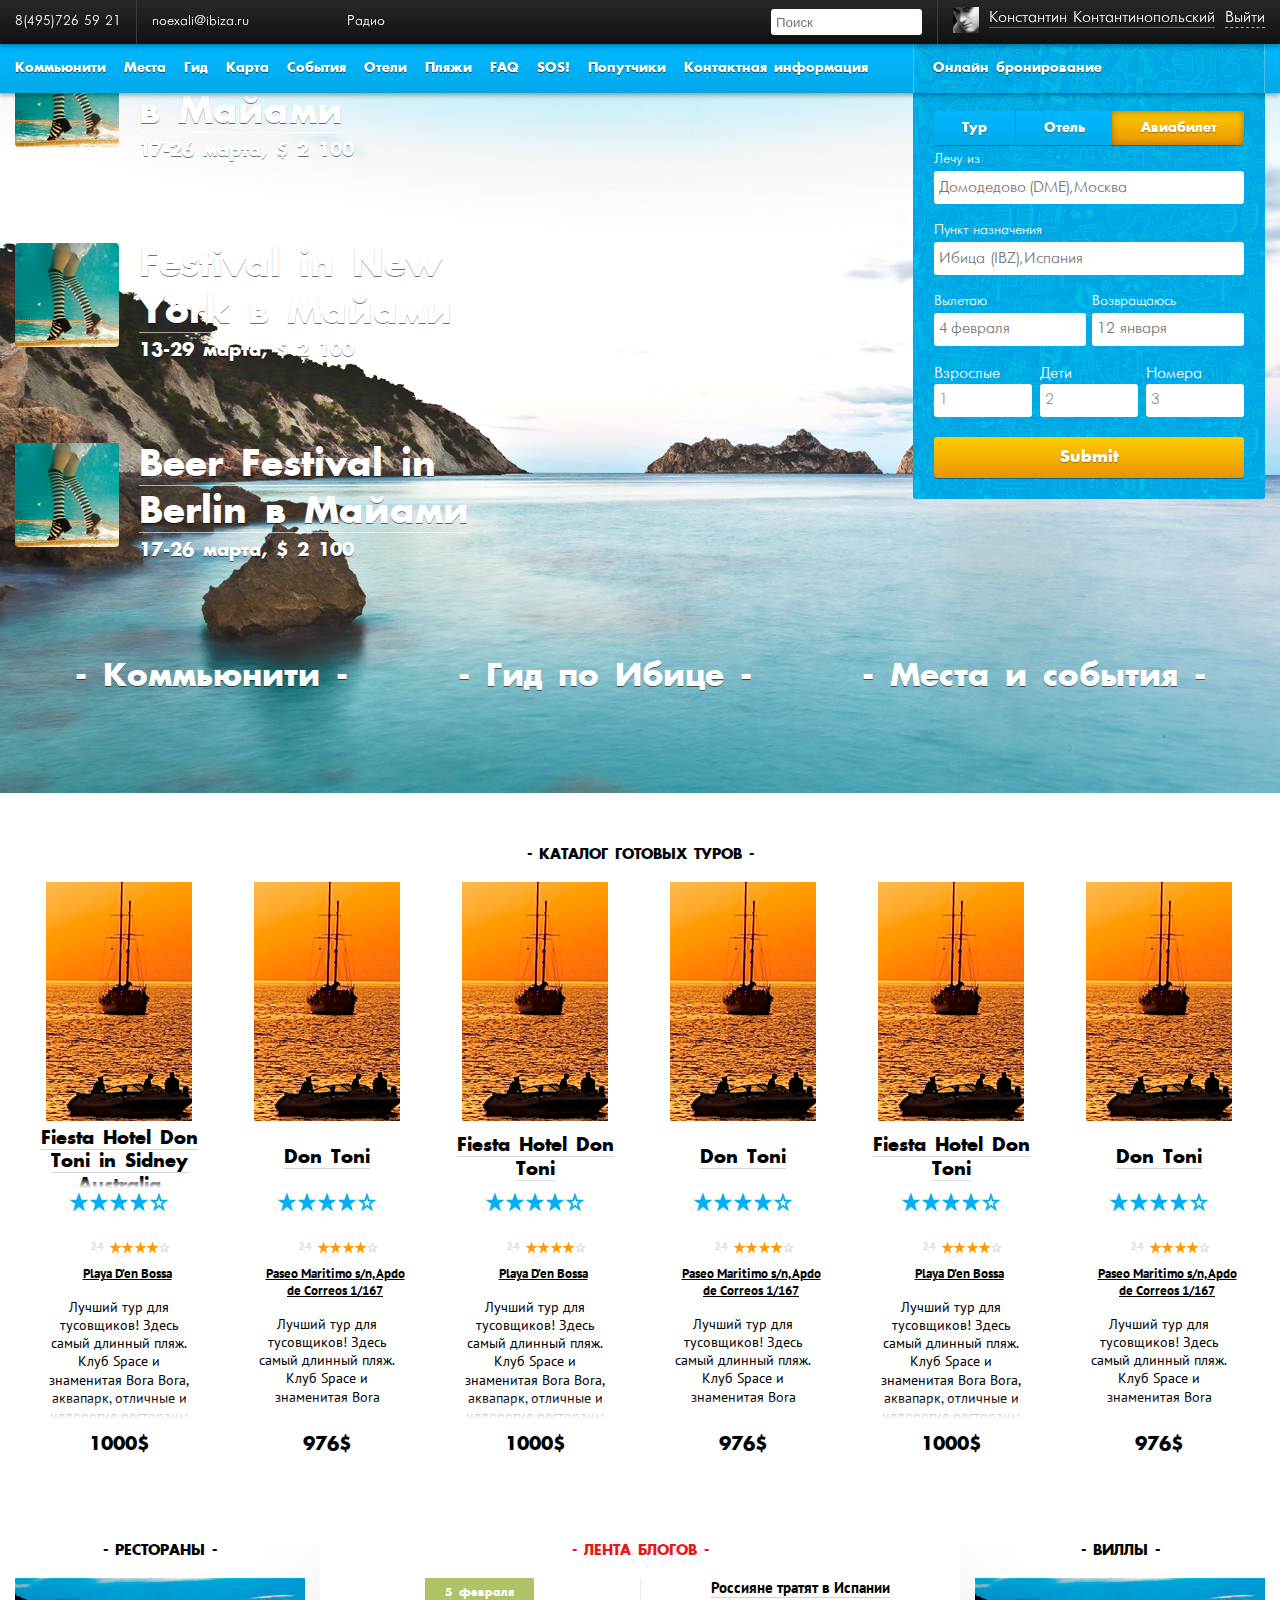
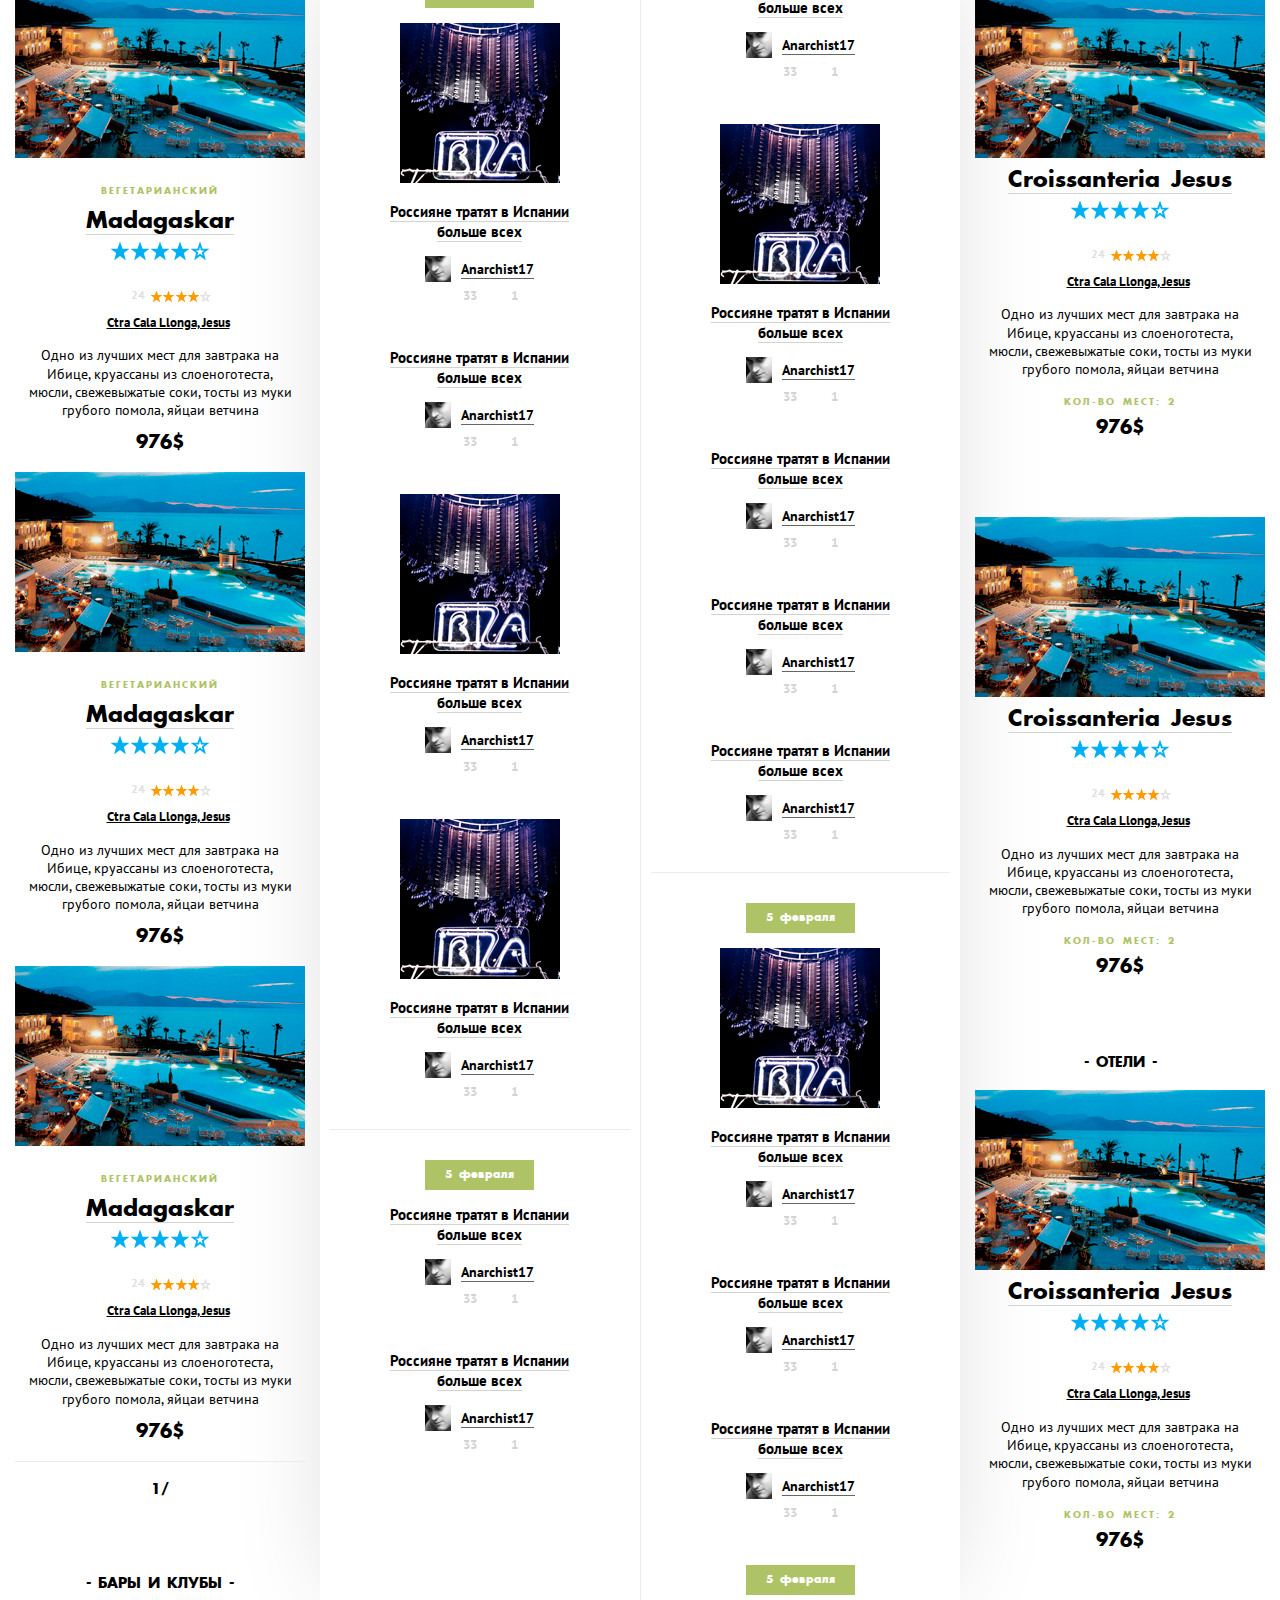
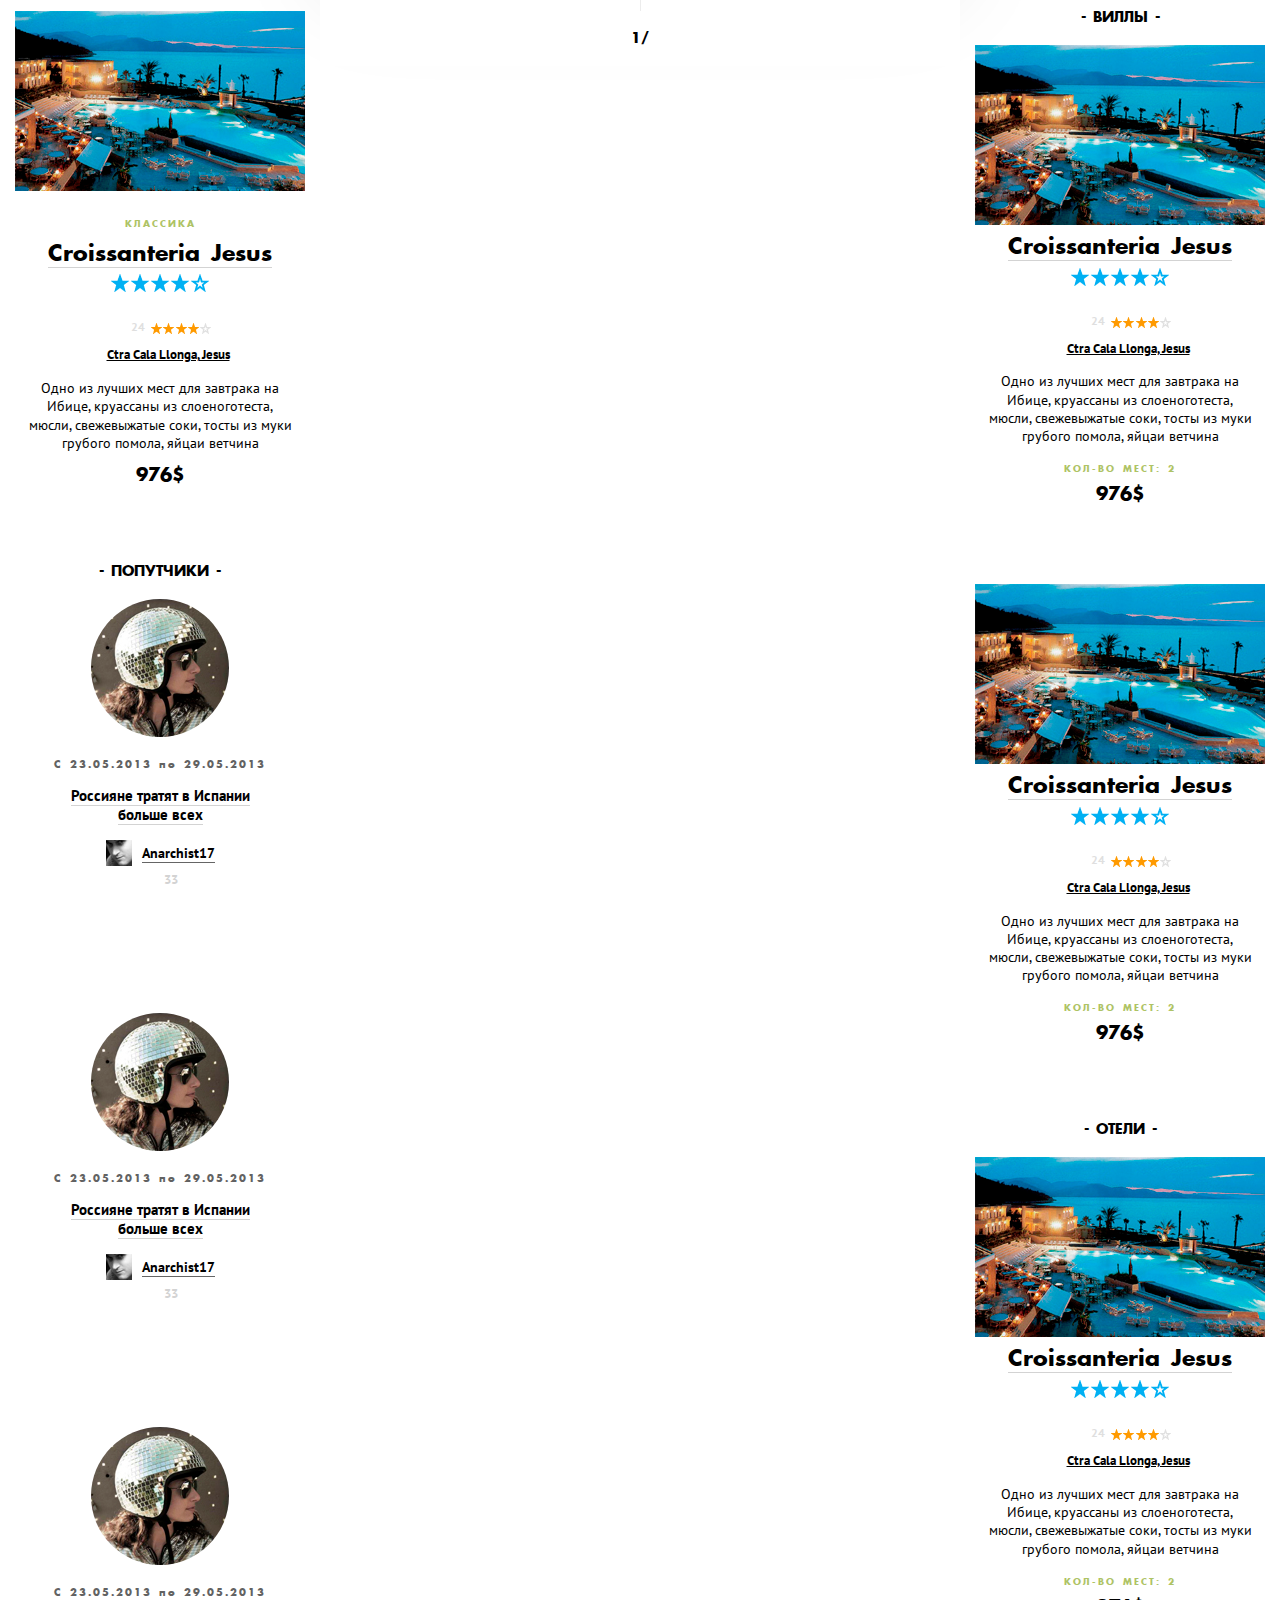
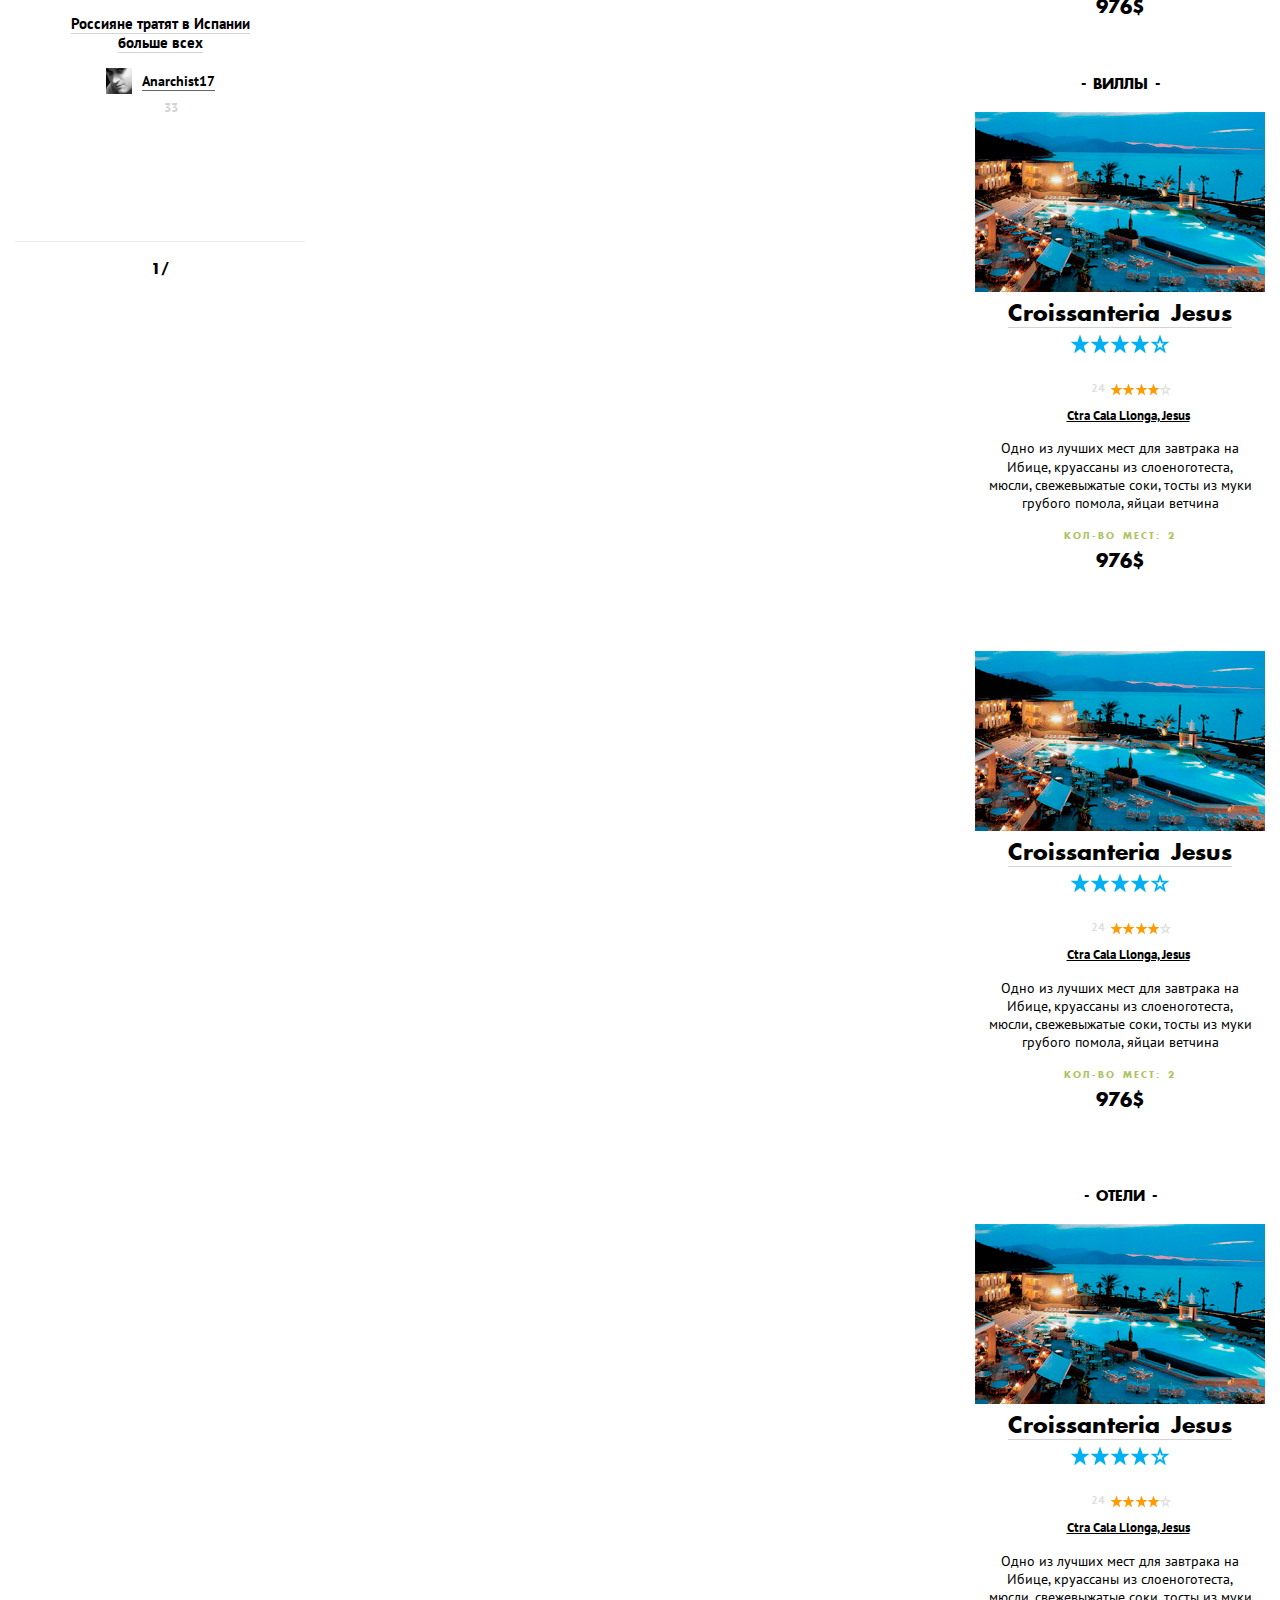
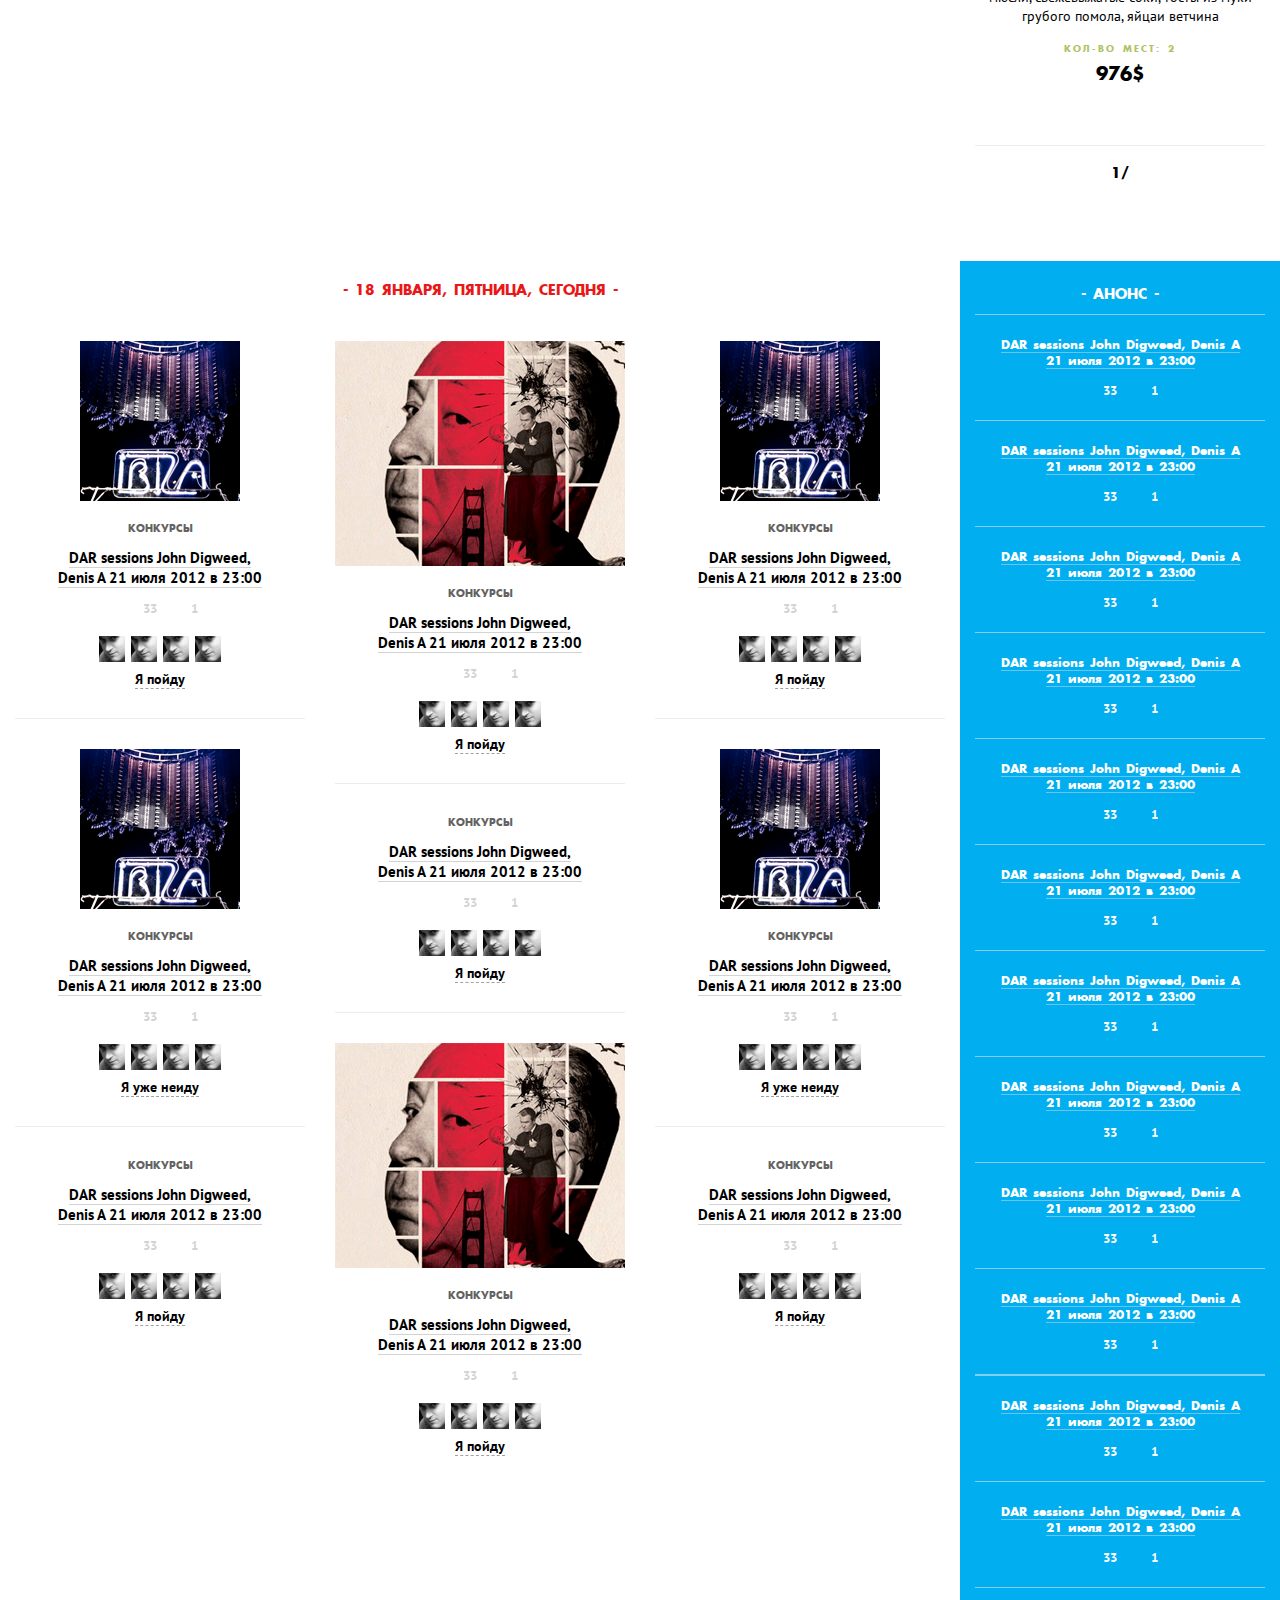
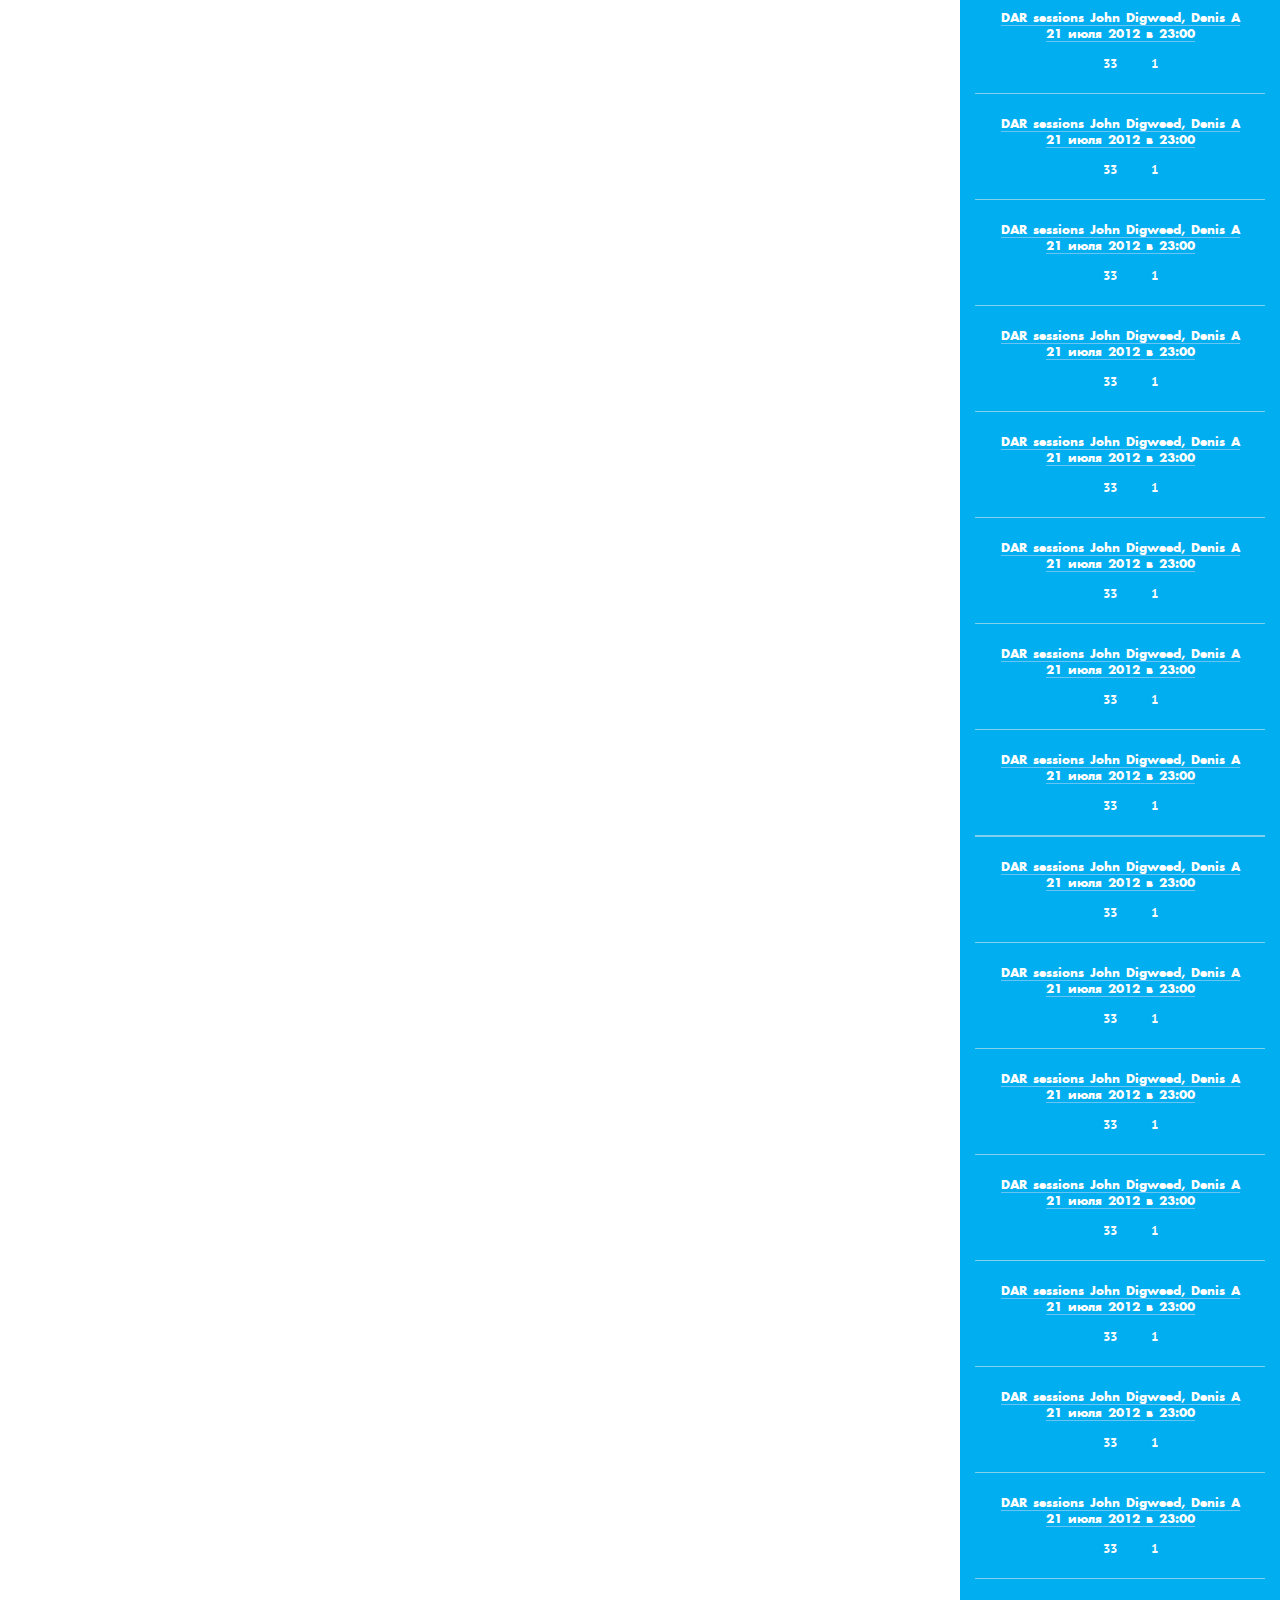
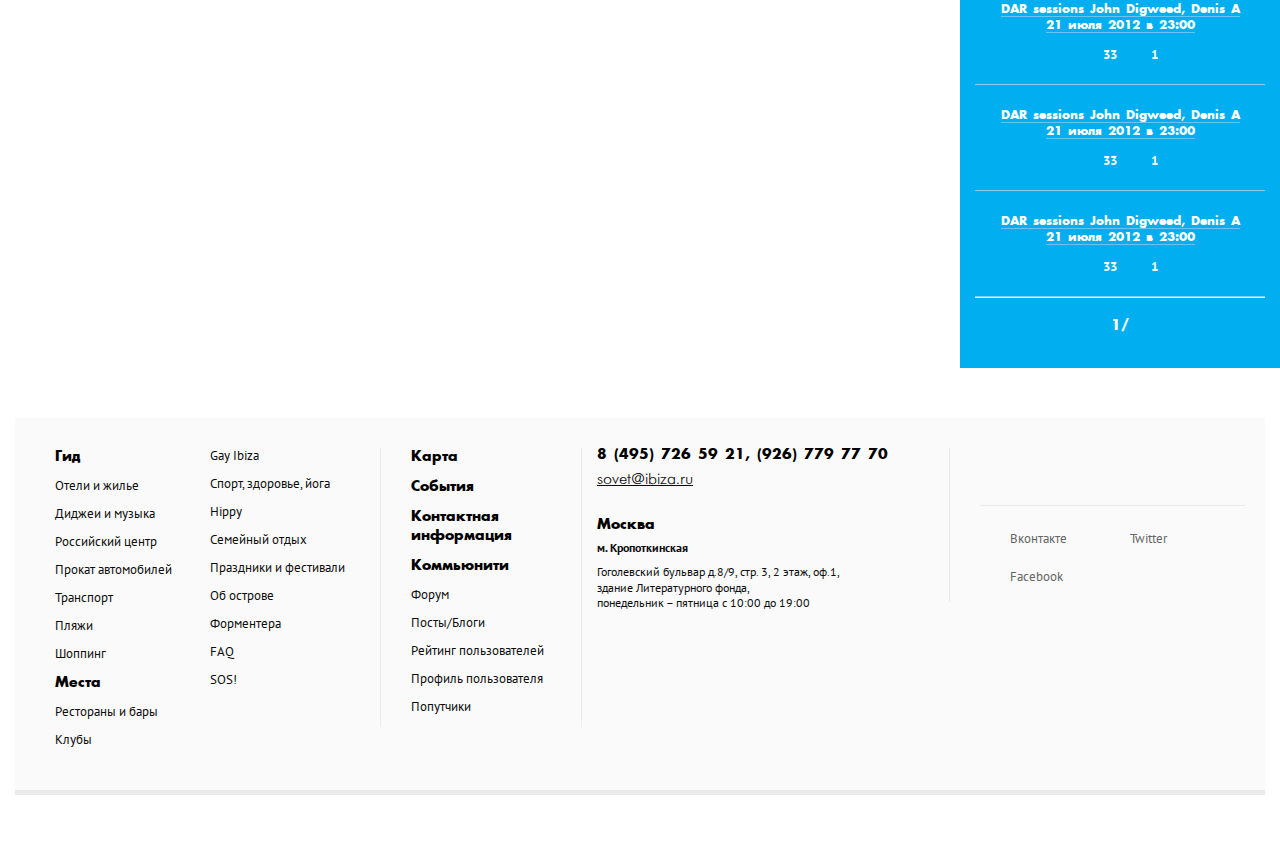
==== commit ca03e805: "fixes" ====
--- a/index.html
+++ b/index.html
@@ -208,13 +208,13 @@
 					</a>
 				</div>
 				<div class="item__title">
-					<a href="#"><span>Fiesta Hotel Don Toni</span></a>
+					<a href="#"><span>Fiesta Hotel Don Toni in Sidney Australia</span></a>
 				</div>
 				<div class="item__rate">
 					<img src="img/index_img/rate.png" alt="">
 				</div>
 				<div class="item__comm">
-					<span>24<img src="img/index_img/rate-s.png" alt=""></span>
+					<span><a href="#">24</a><img src="img/index_img/rate-s.png" alt=""></span>
 				</div>
 				<div class="item__desc">
 					<a href="#"><span>Playa D’en Bossa</span></a>
@@ -235,7 +235,7 @@
 					<img src="img/index_img/rate.png" alt="">
 				</div>
 				<div class="item__comm">
-					<span>24<img src="img/index_img/rate-s.png" alt=""></span>
+					<span><a href="#">24</a><img src="img/index_img/rate-s.png" alt=""></span>
 				</div>
 				<div class="item__desc">
 					<a href="#"><span>Paseo Maritimo s/n, Apdo de Correos 1/167</span></a>
@@ -256,7 +256,7 @@
 					<img src="img/index_img/rate.png" alt="">
 				</div>
 				<div class="item__comm">
-					<span>24<img src="img/index_img/rate-s.png" alt=""></span>
+					<span><a href="#">24</a><img src="img/index_img/rate-s.png" alt=""></span>
 				</div>
 				<div class="item__desc">
 					<a href="#"><span>Playa D’en Bossa</span></a>
@@ -277,7 +277,7 @@
 					<img src="img/index_img/rate.png" alt="">
 				</div>
 				<div class="item__comm">
-					<span>24<img src="img/index_img/rate-s.png" alt=""></span>
+					<span><a href="#">24</a><img src="img/index_img/rate-s.png" alt=""></span>
 				</div>
 				<div class="item__desc">
 					<a href="#"><span>Paseo Maritimo s/n, Apdo de Correos 1/167</span></a>
@@ -298,7 +298,7 @@
 					<img src="img/index_img/rate.png" alt="">
 				</div>
 				<div class="item__comm">
-					<span>24<img src="img/index_img/rate-s.png" alt=""></span>
+					<span><a href="#">24</a><img src="img/index_img/rate-s.png" alt=""></span>
 				</div>
 				<div class="item__desc">
 					<a href="#"><span>Playa D’en Bossa</span></a>
@@ -319,7 +319,7 @@
 					<img src="img/index_img/rate.png" alt="">
 				</div>
 				<div class="item__comm">
-					<span>24<img src="img/index_img/rate-s.png" alt=""></span>
+					<span><a href="#">24</a><img src="img/index_img/rate-s.png" alt=""></span>
 				</div>
 				<div class="item__desc">
 					<a href="#"><span>Paseo Maritimo s/n, Apdo de Correos 1/167</span></a>
@@ -354,7 +354,7 @@
 						<img src="img/index_img/rate.png" alt="">
 					</div>
 					<div class="item__comm">
-						<span>24<img src="img/index_img/rate-s.png" alt=""></span>
+						<span><a href="#">24</a><img src="img/index_img/rate-s.png" alt=""></span>
 					</div>
 					<div class="item__desc">
 						<a href="#"><span>Ctra Cala Llonga, Jesus</span></a>
@@ -380,7 +380,7 @@
 						<img src="img/index_img/rate.png" alt="">
 					</div>
 					<div class="item__comm">
-						<span>24<img src="img/index_img/rate-s.png" alt=""></span>
+						<span><a href="#">24</a><img src="img/index_img/rate-s.png" alt=""></span>
 					</div>
 					<div class="item__desc">
 						<a href="#"><span>Ctra Cala Llonga, Jesus</span></a>
@@ -406,7 +406,7 @@
 						<img src="img/index_img/rate.png" alt="">
 					</div>
 					<div class="item__comm">
-						<span>24<img src="img/index_img/rate-s.png" alt=""></span>
+						<span><a href="#">24</a><img src="img/index_img/rate-s.png" alt=""></span>
 					</div>
 					<div class="item__desc">
 						<a href="#"><span>Ctra Cala Llonga, Jesus</span></a>
@@ -440,7 +440,7 @@
 					<img src="img/index_img/rate.png" alt="">
 				</div>
 				<div class="item__comm">
-					<span>24<img src="img/index_img/rate-s.png" alt=""></span>
+					<span><a href="#">24</a><img src="img/index_img/rate-s.png" alt=""></span>
 				</div>
 				<div class="item__desc">
 					<a href="#"><span>Ctra Cala Llonga, Jesus</span></a>
@@ -475,7 +475,7 @@
 							</a>
 						</div>
 						<div class="tape__detail">
-							<span class="tape__comm">33</span>
+							<a href="#" class="tape__comm">33</a>
 						</div>
 					</div>
 					<!-- END .tape -->
@@ -503,7 +503,7 @@
 							</a>
 						</div>
 						<div class="tape__detail">
-							<span class="tape__comm">33</span>
+							<a href="#" class="tape__comm">33</a>
 						</div>
 					</div>
 					<!-- END .tape -->
@@ -531,7 +531,7 @@
 							</a>
 						</div>
 						<div class="tape__detail">
-							<span class="tape__comm">33</span>
+							<a href="#" class="tape__comm">33</a>
 						</div>
 					</div>
 					<!-- END .tape -->
@@ -573,24 +573,24 @@
 								</a>
 							</div>
 							<div class="tape__detail">
-								<span class="tape__comm">33</span>
-								<span class="tape__like">1</span>
-							</div>
-						</div>
-						<!-- END .tape -->
-						<!-- BEGIN .tape -->				
-						<div class="tape">
-							<div class="tape__title">
-								<a href="#">Россияне тратят в Испании больше всех</a>
-							</div>
-							<div class="tape__user">
-								<a href="#">
-									<img src="img/index_img/user.jpg" alt="">
-									<span>Anarchist17</span>
-								</a>
-							</div>
-							<div class="tape__detail">
-								<span class="tape__comm">33</span>
+								<a href="#" class="tape__comm">33</a>
+								<span class="tape__like">1</span>
+							</div>
+						</div>
+						<!-- END .tape -->
+						<!-- BEGIN .tape -->				
+						<div class="tape">
+							<div class="tape__title">
+								<a href="#">Россияне тратят в Испании больше всех</a>
+							</div>
+							<div class="tape__user">
+								<a href="#">
+									<img src="img/index_img/user.jpg" alt="">
+									<span>Anarchist17</span>
+								</a>
+							</div>
+							<div class="tape__detail">
+								<a href="#" class="tape__comm">33</a>
 								<span class="tape__like">1</span>
 							</div>
 						</div>
@@ -612,7 +612,7 @@
 								</a>
 							</div>
 							<div class="tape__detail">
-								<span class="tape__comm">33</span>
+								<a href="#" class="tape__comm">33</a>
 								<span class="tape__like">1</span>
 							</div>
 						</div>
@@ -634,7 +634,7 @@
 								</a>
 							</div>
 							<div class="tape__detail">
-								<span class="tape__comm">33</span>
+								<a href="#" class="tape__comm">33</a>
 								<span class="tape__like">1</span>
 							</div>
 						</div>
@@ -654,24 +654,24 @@
 								</a>
 							</div>
 							<div class="tape__detail">
-								<span class="tape__comm">33</span>
-								<span class="tape__like">1</span>
-							</div>
-						</div>
-						<!-- END .tape -->
-						<!-- BEGIN .tape -->				
-						<div class="tape">
-							<div class="tape__title">
-								<a href="#">Россияне тратят в Испании больше всех</a>
-							</div>
-							<div class="tape__user">
-								<a href="#">
-									<img src="img/index_img/user.jpg" alt="">
-									<span>Anarchist17</span>
-								</a>
-							</div>
-							<div class="tape__detail">
-								<span class="tape__comm">33</span>
+								<a href="#" class="tape__comm">33</a>
+								<span class="tape__like">1</span>
+							</div>
+						</div>
+						<!-- END .tape -->
+						<!-- BEGIN .tape -->				
+						<div class="tape">
+							<div class="tape__title">
+								<a href="#">Россияне тратят в Испании больше всех</a>
+							</div>
+							<div class="tape__user">
+								<a href="#">
+									<img src="img/index_img/user.jpg" alt="">
+									<span>Anarchist17</span>
+								</a>
+							</div>
+							<div class="tape__detail">
+								<a href="#" class="tape__comm">33</a>
 								<span class="tape__like">1</span>
 							</div>
 						</div>
@@ -688,7 +688,7 @@
 								</a>
 							</div>
 							<div class="tape__detail">
-								<span class="tape__comm">33</span>
+								<a href="#" class="tape__comm">33</a>
 								<span class="tape__like">1</span>
 							</div>
 						</div>
@@ -710,7 +710,7 @@
 								</a>
 							</div>
 							<div class="tape__detail">
-								<span class="tape__comm">33</span>
+								<a href="#" class="tape__comm">33</a>
 								<span class="tape__like">1</span>
 							</div>
 						</div>
@@ -727,24 +727,24 @@
 								</a>
 							</div>
 							<div class="tape__detail">
-								<span class="tape__comm">33</span>
-								<span class="tape__like">1</span>
-							</div>
-						</div>
-						<!-- END .tape -->
-						<!-- BEGIN .tape -->				
-						<div class="tape">
-							<div class="tape__title">
-								<a href="#">Россияне тратят в Испании больше всех</a>
-							</div>
-							<div class="tape__user">
-								<a href="#">
-									<img src="img/index_img/user.jpg" alt="">
-									<span>Anarchist17</span>
-								</a>
-							</div>
-							<div class="tape__detail">
-								<span class="tape__comm">33</span>
+								<a href="#" class="tape__comm">33</a>
+								<span class="tape__like">1</span>
+							</div>
+						</div>
+						<!-- END .tape -->
+						<!-- BEGIN .tape -->				
+						<div class="tape">
+							<div class="tape__title">
+								<a href="#">Россияне тратят в Испании больше всех</a>
+							</div>
+							<div class="tape__user">
+								<a href="#">
+									<img src="img/index_img/user.jpg" alt="">
+									<span>Anarchist17</span>
+								</a>
+							</div>
+							<div class="tape__detail">
+								<a href="#" class="tape__comm">33</a>
 								<span class="tape__like">1</span>
 							</div>
 						</div>
@@ -761,7 +761,7 @@
 								</a>
 							</div>
 							<div class="tape__detail">
-								<span class="tape__comm">33</span>
+								<a href="#" class="tape__comm">33</a>
 								<span class="tape__like">1</span>
 							</div>
 						</div>
@@ -786,7 +786,7 @@
 								</a>
 							</div>
 							<div class="tape__detail">
-								<span class="tape__comm">33</span>
+								<a href="#" class="tape__comm">33</a>
 								<span class="tape__like">1</span>
 							</div>
 						</div>
@@ -803,24 +803,24 @@
 								</a>
 							</div>
 							<div class="tape__detail">
-								<span class="tape__comm">33</span>
-								<span class="tape__like">1</span>
-							</div>
-						</div>
-						<!-- END .tape -->
-						<!-- BEGIN .tape -->				
-						<div class="tape">
-							<div class="tape__title">
-								<a href="#">Россияне тратят в Испании больше всех</a>
-							</div>
-							<div class="tape__user">
-								<a href="#">
-									<img src="img/index_img/user.jpg" alt="">
-									<span>Anarchist17</span>
-								</a>
-							</div>
-							<div class="tape__detail">
-								<span class="tape__comm">33</span>
+								<a href="#" class="tape__comm">33</a>
+								<span class="tape__like">1</span>
+							</div>
+						</div>
+						<!-- END .tape -->
+						<!-- BEGIN .tape -->				
+						<div class="tape">
+							<div class="tape__title">
+								<a href="#">Россияне тратят в Испании больше всех</a>
+							</div>
+							<div class="tape__user">
+								<a href="#">
+									<img src="img/index_img/user.jpg" alt="">
+									<span>Anarchist17</span>
+								</a>
+							</div>
+							<div class="tape__detail">
+								<a href="#" class="tape__comm">33</a>
 								<span class="tape__like">1</span>
 							</div>
 						</div>
@@ -845,24 +845,24 @@
 								</a>
 							</div>
 							<div class="tape__detail">
-								<span class="tape__comm">33</span>
-								<span class="tape__like">1</span>
-							</div>
-						</div>
-						<!-- END .tape -->
-						<!-- BEGIN .tape -->				
-						<div class="tape">
-							<div class="tape__title">
-								<a href="#">Россияне тратят в Испании больше всех</a>
-							</div>
-							<div class="tape__user">
-								<a href="#">
-									<img src="img/index_img/user.jpg" alt="">
-									<span>Anarchist17</span>
-								</a>
-							</div>
-							<div class="tape__detail">
-								<span class="tape__comm">33</span>
+								<a href="#" class="tape__comm">33</a>
+								<span class="tape__like">1</span>
+							</div>
+						</div>
+						<!-- END .tape -->
+						<!-- BEGIN .tape -->				
+						<div class="tape">
+							<div class="tape__title">
+								<a href="#">Россияне тратят в Испании больше всех</a>
+							</div>
+							<div class="tape__user">
+								<a href="#">
+									<img src="img/index_img/user.jpg" alt="">
+									<span>Anarchist17</span>
+								</a>
+							</div>
+							<div class="tape__detail">
+								<a href="#" class="tape__comm">33</a>
 								<span class="tape__like">1</span>
 							</div>
 						</div>
@@ -884,7 +884,7 @@
 								</a>
 							</div>
 							<div class="tape__detail">
-								<span class="tape__comm">33</span>
+								<a href="#" class="tape__comm">33</a>
 								<span class="tape__like">1</span>
 							</div>
 						</div>
@@ -906,7 +906,7 @@
 								</a>
 							</div>
 							<div class="tape__detail">
-								<span class="tape__comm">33</span>
+								<a href="#" class="tape__comm">33</a>
 								<span class="tape__like">1</span>
 							</div>
 						</div>
@@ -926,24 +926,24 @@
 								</a>
 							</div>
 							<div class="tape__detail">
-								<span class="tape__comm">33</span>
-								<span class="tape__like">1</span>
-							</div>
-						</div>
-						<!-- END .tape -->
-						<!-- BEGIN .tape -->				
-						<div class="tape">
-							<div class="tape__title">
-								<a href="#">Россияне тратят в Испании больше всех</a>
-							</div>
-							<div class="tape__user">
-								<a href="#">
-									<img src="img/index_img/user.jpg" alt="">
-									<span>Anarchist17</span>
-								</a>
-							</div>
-							<div class="tape__detail">
-								<span class="tape__comm">33</span>
+								<a href="#" class="tape__comm">33</a>
+								<span class="tape__like">1</span>
+							</div>
+						</div>
+						<!-- END .tape -->
+						<!-- BEGIN .tape -->				
+						<div class="tape">
+							<div class="tape__title">
+								<a href="#">Россияне тратят в Испании больше всех</a>
+							</div>
+							<div class="tape__user">
+								<a href="#">
+									<img src="img/index_img/user.jpg" alt="">
+									<span>Anarchist17</span>
+								</a>
+							</div>
+							<div class="tape__detail">
+								<a href="#" class="tape__comm">33</a>
 								<span class="tape__like">1</span>
 							</div>
 						</div>
@@ -960,7 +960,7 @@
 								</a>
 							</div>
 							<div class="tape__detail">
-								<span class="tape__comm">33</span>
+								<a href="#" class="tape__comm">33</a>
 								<span class="tape__like">1</span>
 							</div>
 						</div>
@@ -982,7 +982,7 @@
 								</a>
 							</div>
 							<div class="tape__detail">
-								<span class="tape__comm">33</span>
+								<a href="#" class="tape__comm">33</a>
 								<span class="tape__like">1</span>
 							</div>
 						</div>
@@ -999,24 +999,24 @@
 								</a>
 							</div>
 							<div class="tape__detail">
-								<span class="tape__comm">33</span>
-								<span class="tape__like">1</span>
-							</div>
-						</div>
-						<!-- END .tape -->
-						<!-- BEGIN .tape -->				
-						<div class="tape">
-							<div class="tape__title">
-								<a href="#">Россияне тратят в Испании больше всех</a>
-							</div>
-							<div class="tape__user">
-								<a href="#">
-									<img src="img/index_img/user.jpg" alt="">
-									<span>Anarchist17</span>
-								</a>
-							</div>
-							<div class="tape__detail">
-								<span class="tape__comm">33</span>
+								<a href="#" class="tape__comm">33</a>
+								<span class="tape__like">1</span>
+							</div>
+						</div>
+						<!-- END .tape -->
+						<!-- BEGIN .tape -->				
+						<div class="tape">
+							<div class="tape__title">
+								<a href="#">Россияне тратят в Испании больше всех</a>
+							</div>
+							<div class="tape__user">
+								<a href="#">
+									<img src="img/index_img/user.jpg" alt="">
+									<span>Anarchist17</span>
+								</a>
+							</div>
+							<div class="tape__detail">
+								<a href="#" class="tape__comm">33</a>
 								<span class="tape__like">1</span>
 							</div>
 						</div>
@@ -1033,7 +1033,7 @@
 								</a>
 							</div>
 							<div class="tape__detail">
-								<span class="tape__comm">33</span>
+								<a href="#" class="tape__comm">33</a>
 								<span class="tape__like">1</span>
 							</div>
 						</div>
@@ -1058,7 +1058,7 @@
 								</a>
 							</div>
 							<div class="tape__detail">
-								<span class="tape__comm">33</span>
+								<a href="#" class="tape__comm">33</a>
 								<span class="tape__like">1</span>
 							</div>
 						</div>
@@ -1075,24 +1075,24 @@
 								</a>
 							</div>
 							<div class="tape__detail">
-								<span class="tape__comm">33</span>
-								<span class="tape__like">1</span>
-							</div>
-						</div>
-						<!-- END .tape -->
-						<!-- BEGIN .tape -->				
-						<div class="tape">
-							<div class="tape__title">
-								<a href="#">Россияне тратят в Испании больше всех</a>
-							</div>
-							<div class="tape__user">
-								<a href="#">
-									<img src="img/index_img/user.jpg" alt="">
-									<span>Anarchist17</span>
-								</a>
-							</div>
-							<div class="tape__detail">
-								<span class="tape__comm">33</span>
+								<a href="#" class="tape__comm">33</a>
+								<span class="tape__like">1</span>
+							</div>
+						</div>
+						<!-- END .tape -->
+						<!-- BEGIN .tape -->				
+						<div class="tape">
+							<div class="tape__title">
+								<a href="#">Россияне тратят в Испании больше всех</a>
+							</div>
+							<div class="tape__user">
+								<a href="#">
+									<img src="img/index_img/user.jpg" alt="">
+									<span>Anarchist17</span>
+								</a>
+							</div>
+							<div class="tape__detail">
+								<a href="#" class="tape__comm">33</a>
 								<span class="tape__like">1</span>
 							</div>
 						</div>
@@ -1117,24 +1117,24 @@
 								</a>
 							</div>
 							<div class="tape__detail">
-								<span class="tape__comm">33</span>
-								<span class="tape__like">1</span>
-							</div>
-						</div>
-						<!-- END .tape -->
-						<!-- BEGIN .tape -->				
-						<div class="tape">
-							<div class="tape__title">
-								<a href="#">Россияне тратят в Испании больше всех</a>
-							</div>
-							<div class="tape__user">
-								<a href="#">
-									<img src="img/index_img/user.jpg" alt="">
-									<span>Anarchist17</span>
-								</a>
-							</div>
-							<div class="tape__detail">
-								<span class="tape__comm">33</span>
+								<a href="#" class="tape__comm">33</a>
+								<span class="tape__like">1</span>
+							</div>
+						</div>
+						<!-- END .tape -->
+						<!-- BEGIN .tape -->				
+						<div class="tape">
+							<div class="tape__title">
+								<a href="#">Россияне тратят в Испании больше всех</a>
+							</div>
+							<div class="tape__user">
+								<a href="#">
+									<img src="img/index_img/user.jpg" alt="">
+									<span>Anarchist17</span>
+								</a>
+							</div>
+							<div class="tape__detail">
+								<a href="#" class="tape__comm">33</a>
 								<span class="tape__like">1</span>
 							</div>
 						</div>
@@ -1156,7 +1156,7 @@
 								</a>
 							</div>
 							<div class="tape__detail">
-								<span class="tape__comm">33</span>
+								<a href="#" class="tape__comm">33</a>
 								<span class="tape__like">1</span>
 							</div>
 						</div>
@@ -1178,7 +1178,7 @@
 								</a>
 							</div>
 							<div class="tape__detail">
-								<span class="tape__comm">33</span>
+								<a href="#" class="tape__comm">33</a>
 								<span class="tape__like">1</span>
 							</div>
 						</div>
@@ -1198,24 +1198,24 @@
 								</a>
 							</div>
 							<div class="tape__detail">
-								<span class="tape__comm">33</span>
-								<span class="tape__like">1</span>
-							</div>
-						</div>
-						<!-- END .tape -->
-						<!-- BEGIN .tape -->				
-						<div class="tape">
-							<div class="tape__title">
-								<a href="#">Россияне тратят в Испании больше всех</a>
-							</div>
-							<div class="tape__user">
-								<a href="#">
-									<img src="img/index_img/user.jpg" alt="">
-									<span>Anarchist17</span>
-								</a>
-							</div>
-							<div class="tape__detail">
-								<span class="tape__comm">33</span>
+								<a href="#" class="tape__comm">33</a>
+								<span class="tape__like">1</span>
+							</div>
+						</div>
+						<!-- END .tape -->
+						<!-- BEGIN .tape -->				
+						<div class="tape">
+							<div class="tape__title">
+								<a href="#">Россияне тратят в Испании больше всех</a>
+							</div>
+							<div class="tape__user">
+								<a href="#">
+									<img src="img/index_img/user.jpg" alt="">
+									<span>Anarchist17</span>
+								</a>
+							</div>
+							<div class="tape__detail">
+								<a href="#" class="tape__comm">33</a>
 								<span class="tape__like">1</span>
 							</div>
 						</div>
@@ -1232,7 +1232,7 @@
 								</a>
 							</div>
 							<div class="tape__detail">
-								<span class="tape__comm">33</span>
+								<a href="#" class="tape__comm">33</a>
 								<span class="tape__like">1</span>
 							</div>
 						</div>
@@ -1257,24 +1257,24 @@
 								</a>
 							</div>
 							<div class="tape__detail">
-								<span class="tape__comm">33</span>
-								<span class="tape__like">1</span>
-							</div>
-						</div>
-						<!-- END .tape -->
-						<!-- BEGIN .tape -->				
-						<div class="tape">
-							<div class="tape__title">
-								<a href="#">Россияне тратят в Испании больше всех</a>
-							</div>
-							<div class="tape__user">
-								<a href="#">
-									<img src="img/index_img/user.jpg" alt="">
-									<span>Anarchist17</span>
-								</a>
-							</div>
-							<div class="tape__detail">
-								<span class="tape__comm">33</span>
+								<a href="#" class="tape__comm">33</a>
+								<span class="tape__like">1</span>
+							</div>
+						</div>
+						<!-- END .tape -->
+						<!-- BEGIN .tape -->				
+						<div class="tape">
+							<div class="tape__title">
+								<a href="#">Россияне тратят в Испании больше всех</a>
+							</div>
+							<div class="tape__user">
+								<a href="#">
+									<img src="img/index_img/user.jpg" alt="">
+									<span>Anarchist17</span>
+								</a>
+							</div>
+							<div class="tape__detail">
+								<a href="#" class="tape__comm">33</a>
 								<span class="tape__like">1</span>
 							</div>
 						</div>
@@ -1296,7 +1296,7 @@
 								</a>
 							</div>
 							<div class="tape__detail">
-								<span class="tape__comm">33</span>
+								<a href="#" class="tape__comm">33</a>
 								<span class="tape__like">1</span>
 							</div>
 						</div>
@@ -1318,7 +1318,7 @@
 								</a>
 							</div>
 							<div class="tape__detail">
-								<span class="tape__comm">33</span>
+								<a href="#" class="tape__comm">33</a>
 								<span class="tape__like">1</span>
 							</div>
 						</div>
@@ -1338,7 +1338,7 @@
 								</a>
 							</div>
 							<div class="tape__detail">
-								<span class="tape__comm">33</span>
+								<a href="#" class="tape__comm">33</a>
 								<span class="tape__like">1</span>
 							</div>
 						</div>
@@ -1378,7 +1378,7 @@
 							<img src="img/index_img/rate.png" alt="">
 						</div>
 						<div class="item__comm">
-							<span>24<img src="img/index_img/rate-s.png" alt=""></span>
+							<span><a href="#">24</a><img src="img/index_img/rate-s.png" alt=""></span>
 						</div>
 						<div class="item__desc">
 							<a href="#"><span>Ctra Cala Llonga, Jesus</span></a>
@@ -1402,7 +1402,7 @@
 							<img src="img/index_img/rate.png" alt="">
 						</div>
 						<div class="item__comm">
-							<span>24<img src="img/index_img/rate-s.png" alt=""></span>
+							<span><a href="#">24</a><img src="img/index_img/rate-s.png" alt=""></span>
 						</div>
 						<div class="item__desc">
 							<a href="#"><span>Ctra Cala Llonga, Jesus</span></a>
@@ -1427,7 +1427,7 @@
 							<img src="img/index_img/rate.png" alt="">
 						</div>
 						<div class="item__comm">
-							<span>24<img src="img/index_img/rate-s.png" alt=""></span>
+							<span><a href="#">24</a><img src="img/index_img/rate-s.png" alt=""></span>
 						</div>
 						<div class="item__desc">
 							<a href="#"><span>Ctra Cala Llonga, Jesus</span></a>
@@ -1454,7 +1454,7 @@
 							<img src="img/index_img/rate.png" alt="">
 						</div>
 						<div class="item__comm">
-							<span>24<img src="img/index_img/rate-s.png" alt=""></span>
+							<span><a href="#">24</a><img src="img/index_img/rate-s.png" alt=""></span>
 						</div>
 						<div class="item__desc">
 							<a href="#"><span>Ctra Cala Llonga, Jesus</span></a>
@@ -1478,7 +1478,7 @@
 							<img src="img/index_img/rate.png" alt="">
 						</div>
 						<div class="item__comm">
-							<span>24<img src="img/index_img/rate-s.png" alt=""></span>
+							<span><a href="#">24</a><img src="img/index_img/rate-s.png" alt=""></span>
 						</div>
 						<div class="item__desc">
 							<a href="#"><span>Ctra Cala Llonga, Jesus</span></a>
@@ -1503,7 +1503,7 @@
 							<img src="img/index_img/rate.png" alt="">
 						</div>
 						<div class="item__comm">
-							<span>24<img src="img/index_img/rate-s.png" alt=""></span>
+							<span><a href="#">24</a><img src="img/index_img/rate-s.png" alt=""></span>
 						</div>
 						<div class="item__desc">
 							<a href="#"><span>Ctra Cala Llonga, Jesus</span></a>
@@ -1530,7 +1530,7 @@
 							<img src="img/index_img/rate.png" alt="">
 						</div>
 						<div class="item__comm">
-							<span>24<img src="img/index_img/rate-s.png" alt=""></span>
+							<span><a href="#">24</a><img src="img/index_img/rate-s.png" alt=""></span>
 						</div>
 						<div class="item__desc">
 							<a href="#"><span>Ctra Cala Llonga, Jesus</span></a>
@@ -1554,7 +1554,7 @@
 							<img src="img/index_img/rate.png" alt="">
 						</div>
 						<div class="item__comm">
-							<span>24<img src="img/index_img/rate-s.png" alt=""></span>
+							<span><a href="#">24</a><img src="img/index_img/rate-s.png" alt=""></span>
 						</div>
 						<div class="item__desc">
 							<a href="#"><span>Ctra Cala Llonga, Jesus</span></a>
@@ -1579,7 +1579,7 @@
 							<img src="img/index_img/rate.png" alt="">
 						</div>
 						<div class="item__comm">
-							<span>24<img src="img/index_img/rate-s.png" alt=""></span>
+							<span><a href="#">24</a><img src="img/index_img/rate-s.png" alt=""></span>
 						</div>
 						<div class="item__desc">
 							<a href="#"><span>Ctra Cala Llonga, Jesus</span></a>
@@ -1622,7 +1622,7 @@
 						<a href="#">DAR sessions John Digweed, Denis A 21 июля 2012 в 23:00</a>
 					</div>				
 					<div class="tape__detail">
-						<span class="tape__comm">33</span>
+						<a href="#" class="tape__comm">33</a>
 						<span class="tape__like">1</span>
 					</div>
 					<div class="tape__people">
@@ -1650,7 +1650,7 @@
 						<a href="#">DAR sessions John Digweed, Denis A 21 июля 2012 в 23:00</a>
 					</div>				
 					<div class="tape__detail">
-						<span class="tape__comm">33</span>
+						<a href="#" class="tape__comm">33</a>
 						<span class="tape__like">1</span>
 					</div>
 					<div class="tape__people">
@@ -1673,7 +1673,7 @@
 						<a href="#">DAR sessions John Digweed, Denis A 21 июля 2012 в 23:00</a>
 					</div>				
 					<div class="tape__detail">
-						<span class="tape__comm">33</span>
+						<a href="#" class="tape__comm">33</a>
 						<span class="tape__like">1</span>
 					</div>
 					<div class="tape__people">
@@ -1705,7 +1705,7 @@
 						<a href="#">DAR sessions John Digweed, Denis A 21 июля 2012 в 23:00</a>
 					</div>				
 					<div class="tape__detail">
-						<span class="tape__comm">33</span>
+						<a href="#" class="tape__comm">33</a>
 						<span class="tape__like">1</span>
 					</div>
 					<div class="tape__people">
@@ -1728,7 +1728,7 @@
 						<a href="#">DAR sessions John Digweed, Denis A 21 июля 2012 в 23:00</a>
 					</div>				
 					<div class="tape__detail">
-						<span class="tape__comm">33</span>
+						<a href="#" class="tape__comm">33</a>
 						<span class="tape__like">1</span>
 					</div>
 					<div class="tape__people">
@@ -1756,7 +1756,7 @@
 						<a href="#">DAR sessions John Digweed, Denis A 21 июля 2012 в 23:00</a>
 					</div>				
 					<div class="tape__detail">
-						<span class="tape__comm">33</span>
+						<a href="#" class="tape__comm">33</a>
 						<span class="tape__like">1</span>
 					</div>
 					<div class="tape__people">
@@ -1788,7 +1788,7 @@
 						<a href="#">DAR sessions John Digweed, Denis A 21 июля 2012 в 23:00</a>
 					</div>				
 					<div class="tape__detail">
-						<span class="tape__comm">33</span>
+						<a href="#" class="tape__comm">33</a>
 						<span class="tape__like">1</span>
 					</div>
 					<div class="tape__people">
@@ -1816,7 +1816,7 @@
 						<a href="#">DAR sessions John Digweed, Denis A 21 июля 2012 в 23:00</a>
 					</div>				
 					<div class="tape__detail">
-						<span class="tape__comm">33</span>
+						<a href="#" class="tape__comm">33</a>
 						<span class="tape__like">1</span>
 					</div>
 					<div class="tape__people">
@@ -1839,7 +1839,7 @@
 						<a href="#">DAR sessions John Digweed, Denis A 21 июля 2012 в 23:00</a>
 					</div>				
 					<div class="tape__detail">
-						<span class="tape__comm">33</span>
+						<a href="#" class="tape__comm">33</a>
 						<span class="tape__like">1</span>
 					</div>
 					<div class="tape__people">
--- a/css/screen.css
+++ b/css/screen.css
@@ -91,9 +91,8 @@
 .online-title:after { right: 0; }
 .online-title:before { left: 0; }
 .online-title span { position: relative; }
-.online-title i { position: absolute; top: 4px; right: -18px; background: url('../img/index_img/icons-s8449f5e3e0.png') 0 -703px no-repeat; width: 10px; height: 12px; }
-.online-title.no-active { background: none; }
-.online-title.no-active i { display: none; }
+.online-title i { display: none; position: absolute; top: 4px; right: -18px; background: url('../img/index_img/icons-s8449f5e3e0.png') 0 -703px no-repeat; width: 10px; height: 12px; }
+.online-title.open i { display: block; }
 
 .footer { margin-bottom: 50px; padding: 30px 20px 30px 40px; border-bottom: 5px solid #eaeaea; background: #fafafa; overflow: hidden; }
 
@@ -177,15 +176,16 @@
 .item__rate img { min-height: 18px; }
 
 .item__comm { margin-bottom: 10px; }
-.item__comm span { position: relative; padding: 0 66px 0 22px; font-family: 'PT Sans', sans-serif; font-size: 12px; font-weight: 700; color: #dfdfdf; }
-.item__comm span:before { content: ""; position: absolute; top: 2px; left: 0; background: url('../img/index_img/icons-s8449f5e3e0.png') 0 -769px no-repeat; width: 16px; height: 14px; }
-.item__comm img { position: absolute; top: 2px; right: 0; }
+.item__comm span { position: relative; padding: 0 66px 0 0; }
+.item__comm a { position: relative; padding-left: 22px; font-family: 'PT Sans', sans-serif; font-size: 12px; font-weight: 700; color: #dfdfdf; }
+.item__comm a:before { content: ""; position: absolute; top: 2px; left: 0; background: url('../img/index_img/icons-s8449f5e3e0.png') 0 -769px no-repeat; width: 16px; height: 14px; }
+.item__comm img { position: absolute; top: 4px; right: 0; }
 
 .item__desc { padding-top: 2px; overflow: hidden; }
 .item__desc a { display: block; padding-left: 16px; line-height: 1.3; font-family: 'PT Sans', sans-serif; font-size: 13px; font-weight: 700; color: #000; }
 .item__desc span { position: relative; text-decoration: underline; }
 .item__desc span:before { content: ""; position: absolute; top: 1px; left: -16px; background: url('../img/index_img/icons-s8449f5e3e0.png') 0 -473px no-repeat; width: 10px; height: 16px; }
-.item__desc p { padding: 0 10px; margin: 15px 0; line-height: 1.3; font-family: 'PT Sans', sans-serif; font-size: 14px; color: #000; }
+.item__desc p { padding: 15px 10px; line-height: 1.3; font-family: 'PT Sans', sans-serif; font-size: 14px; color: #000; }
 
 .item__price { padding-bottom: 20px; font-family: 'AG_Futura Bold'; font-size: 18px; color: #000; }
 
@@ -225,8 +225,8 @@
 .tape__user span { border-bottom: 1px solid #656565; font-family: 'PT Sans', sans-serif; font-size: 14px; color: #000; font-weight: 700; }
 
 .tape__detail { text-align: center; font-size: 0; }
-.tape__detail span { position: relative; display: inline-block; height: 14px; line-height: 14px; font-family: 'PT Sans', sans-serif; font-size: 13px; color: #d3d3d3; font-weight: 700; }
-.tape__detail span:before { content: ""; position: absolute; top: 0; left: 0; }
+.tape__detail span, .tape__detail a { position: relative; display: inline-block; height: 14px; line-height: 14px; font-family: 'PT Sans', sans-serif; font-size: 13px; color: #d3d3d3; font-weight: 700; }
+.tape__detail span:before, .tape__detail a:before { content: ""; position: absolute; top: 0; left: 0; }
 
 .tape__comm { padding-left: 21px; }
 .tape__comm:before { background: url('../img/index_img/icons-s8449f5e3e0.png') 0 -769px no-repeat; width: 16px; height: 14px; }
@@ -346,7 +346,8 @@
 
 .online { position: absolute; top: 0; left: 50%; width: 310px; margin-left: 273px; padding: 18px 21px 21px 21px; background: url(../img/index_img/online_bg.jpg); -webkit-border-radius: 0 0 3px 3px; -moz-border-radius: 0 0 3px 3px; -ms-border-radius: 0 0 3px 3px; -o-border-radius: 0 0 3px 3px; border-radius: 0 0 3px 3px; }
 .online .btn-orange { width: 310px; }
-.online.active { position: fixed; top: 93px; z-index: 1000; }
+.online.online_fixed { display: none; position: fixed; top: 93px; z-index: 1000; }
+.online.online_abs { display: block !important; }
 
 .online__type { margin-bottom: 8px; -webkit-box-shadow: rgba(0, 0, 0, 0.36) 0 1px 1px; -moz-box-shadow: rgba(0, 0, 0, 0.36) 0 1px 1px; box-shadow: rgba(0, 0, 0, 0.36) 0 1px 1px; -webkit-border-radius: 3px; -moz-border-radius: 3px; -ms-border-radius: 3px; -o-border-radius: 3px; border-radius: 3px; overflow: hidden; text-align: center; }
 .online__type li { float: left; background: #00b8ff; background-image: url('[data-uri]'); background-size: 100%; background-image: -webkit-gradient(linear, 50% 0%, 50% 100%, color-stop(0%, #00b8ff), color-stop(100%, #02a9e9)); background-image: -webkit-linear-gradient(#00b8ff, #02a9e9); background-image: -moz-linear-gradient(#00b8ff, #02a9e9); background-image: -o-linear-gradient(#00b8ff, #02a9e9); background-image: linear-gradient(#00b8ff, #02a9e9); border-left: 1px solid #029cd6; }
@@ -375,11 +376,12 @@
 .tours ul { padding-bottom: 60px; overflow: hidden; }
 .tours li { float: left; }
 .tours .item { width: 160px; padding: 0 24px; }
-.tours .item__pic { margin-bottom: 0; }
-.tours .item__title { height: 60px; line-height: 60px; }
+.tours .item__pic { margin-bottom: 3px; }
+.tours .item__title { position: relative; height: 60px; line-height: 60px; overflow: hidden; }
 .tours .item__title a { font-size: 18px; }
-.tours .item__desc { height: 150px; }
-.tours .item__desc p { padding: 0; }
+.tours .item__title:after { content: ""; position: absolute; left: 0; bottom: 0; width: 100%; height: 10px; background-image: url('[data-uri]'); background-size: 100%; background-image: -webkit-gradient(linear, 50% 0%, 50% 100%, color-stop(0%, rgba(255, 255, 255, 0)), color-stop(100%, #ffffff)); background-image: -webkit-linear-gradient(rgba(255, 255, 255, 0), #ffffff); background-image: -moz-linear-gradient(rgba(255, 255, 255, 0), #ffffff); background-image: -o-linear-gradient(rgba(255, 255, 255, 0), #ffffff); background-image: linear-gradient(rgba(255, 255, 255, 0), #ffffff); }
+.tours .item__desc { position: relative; height: 170px; overflow: hidden; }
+.tours .item__desc:after { content: ""; position: absolute; left: 0; bottom: 8px; width: 100%; height: 30px; background-image: url('[data-uri]'); background-size: 100%; background-image: -webkit-gradient(linear, 50% 0%, 50% 100%, color-stop(0%, rgba(255, 255, 255, 0)), color-stop(70%, #ffffff)); background-image: -webkit-linear-gradient(rgba(255, 255, 255, 0), #ffffff 70%); background-image: -moz-linear-gradient(rgba(255, 255, 255, 0), #ffffff 70%); background-image: -o-linear-gradient(rgba(255, 255, 255, 0), #ffffff 70%); background-image: linear-gradient(rgba(255, 255, 255, 0), #ffffff 70%); }
 
 .afisha .h2 { margin-bottom: 0px; padding: 12px 0; color: #fff; }
 .afisha ul { border-bottom: 1px solid #82d0ee; background: #01aef0; }
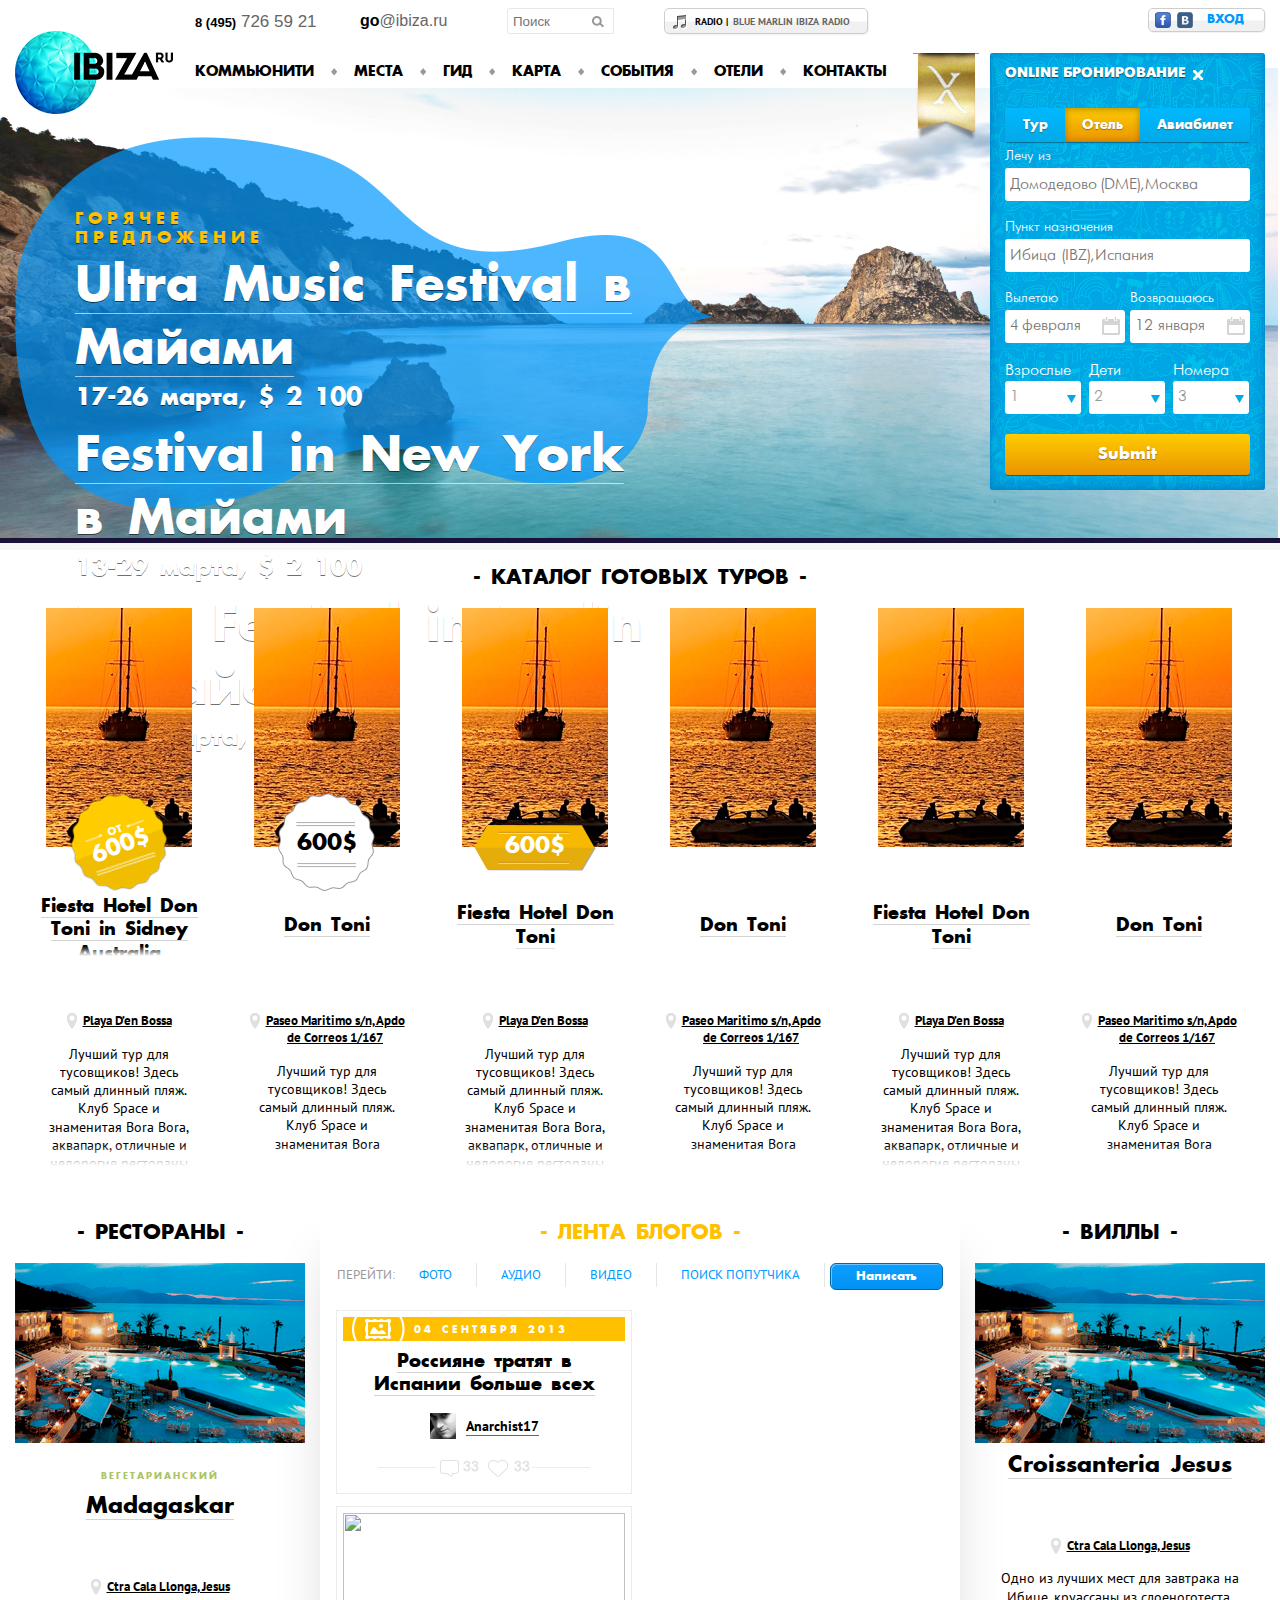
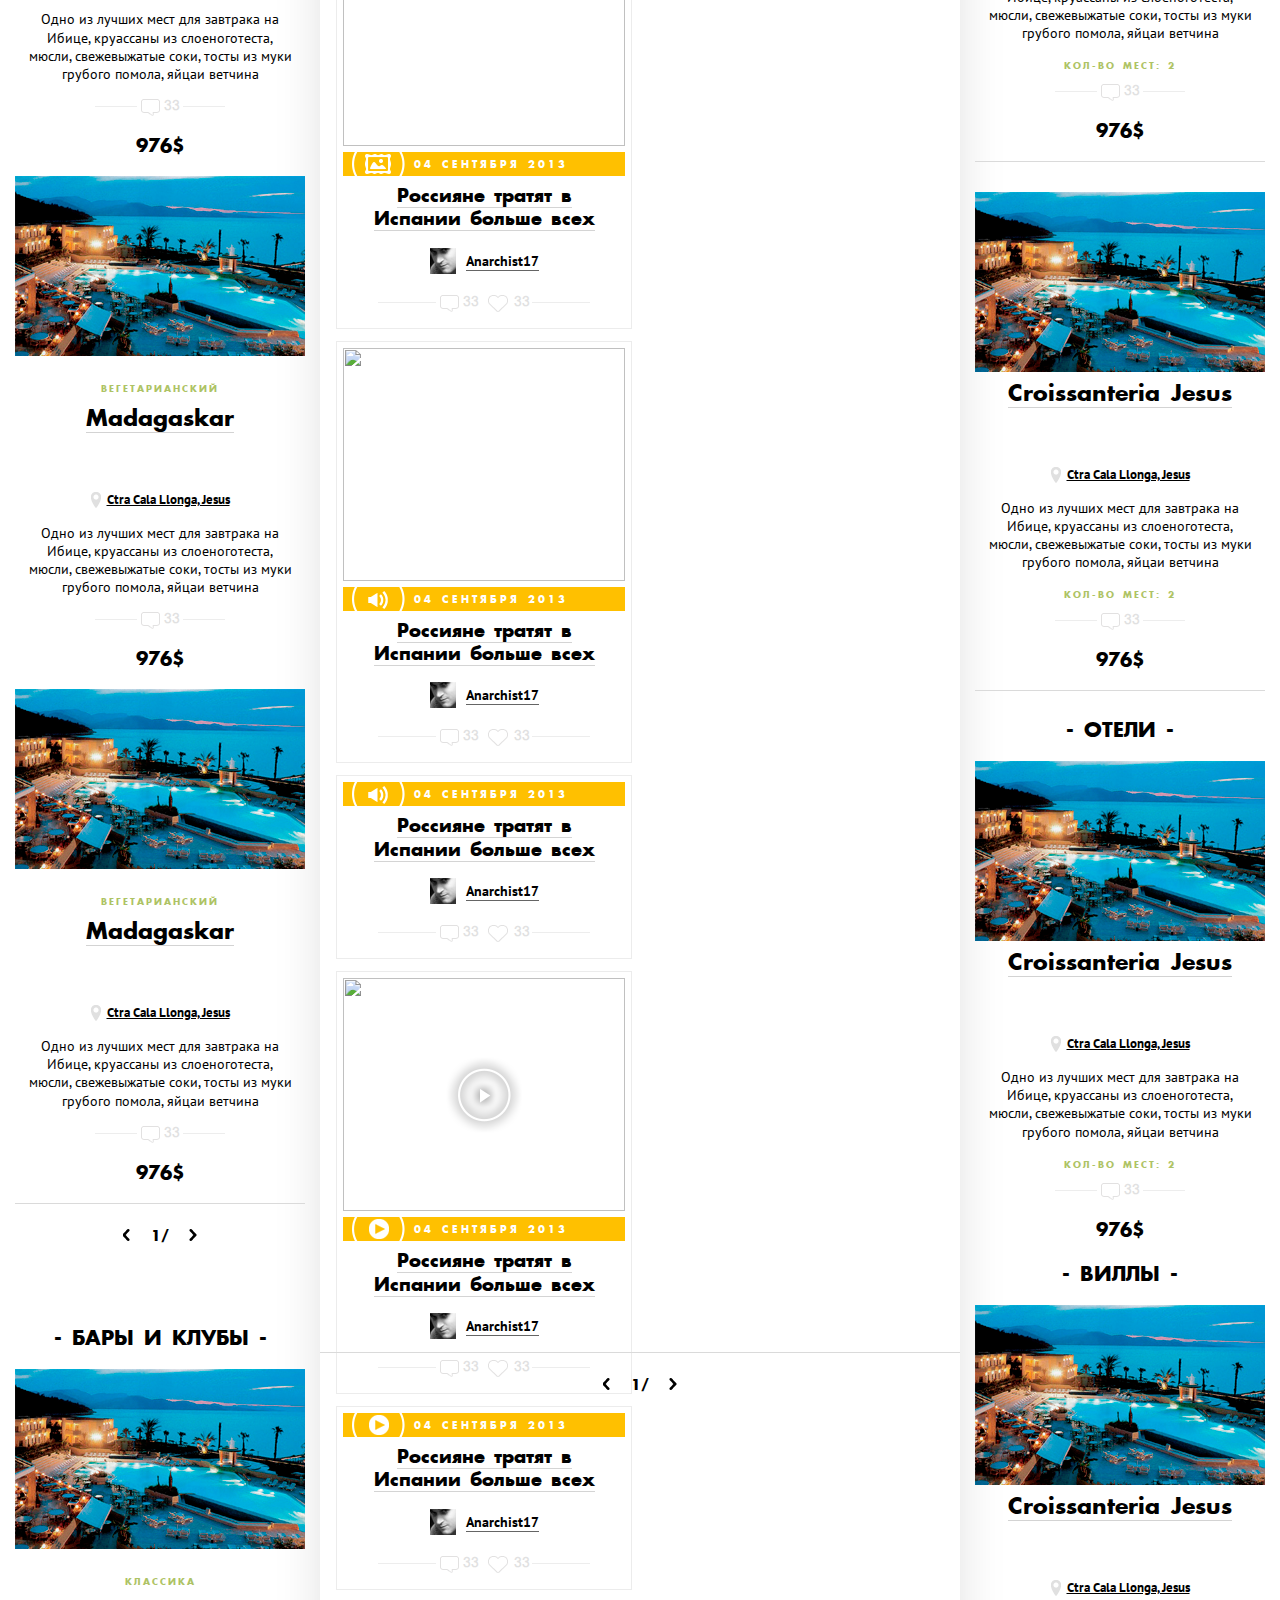
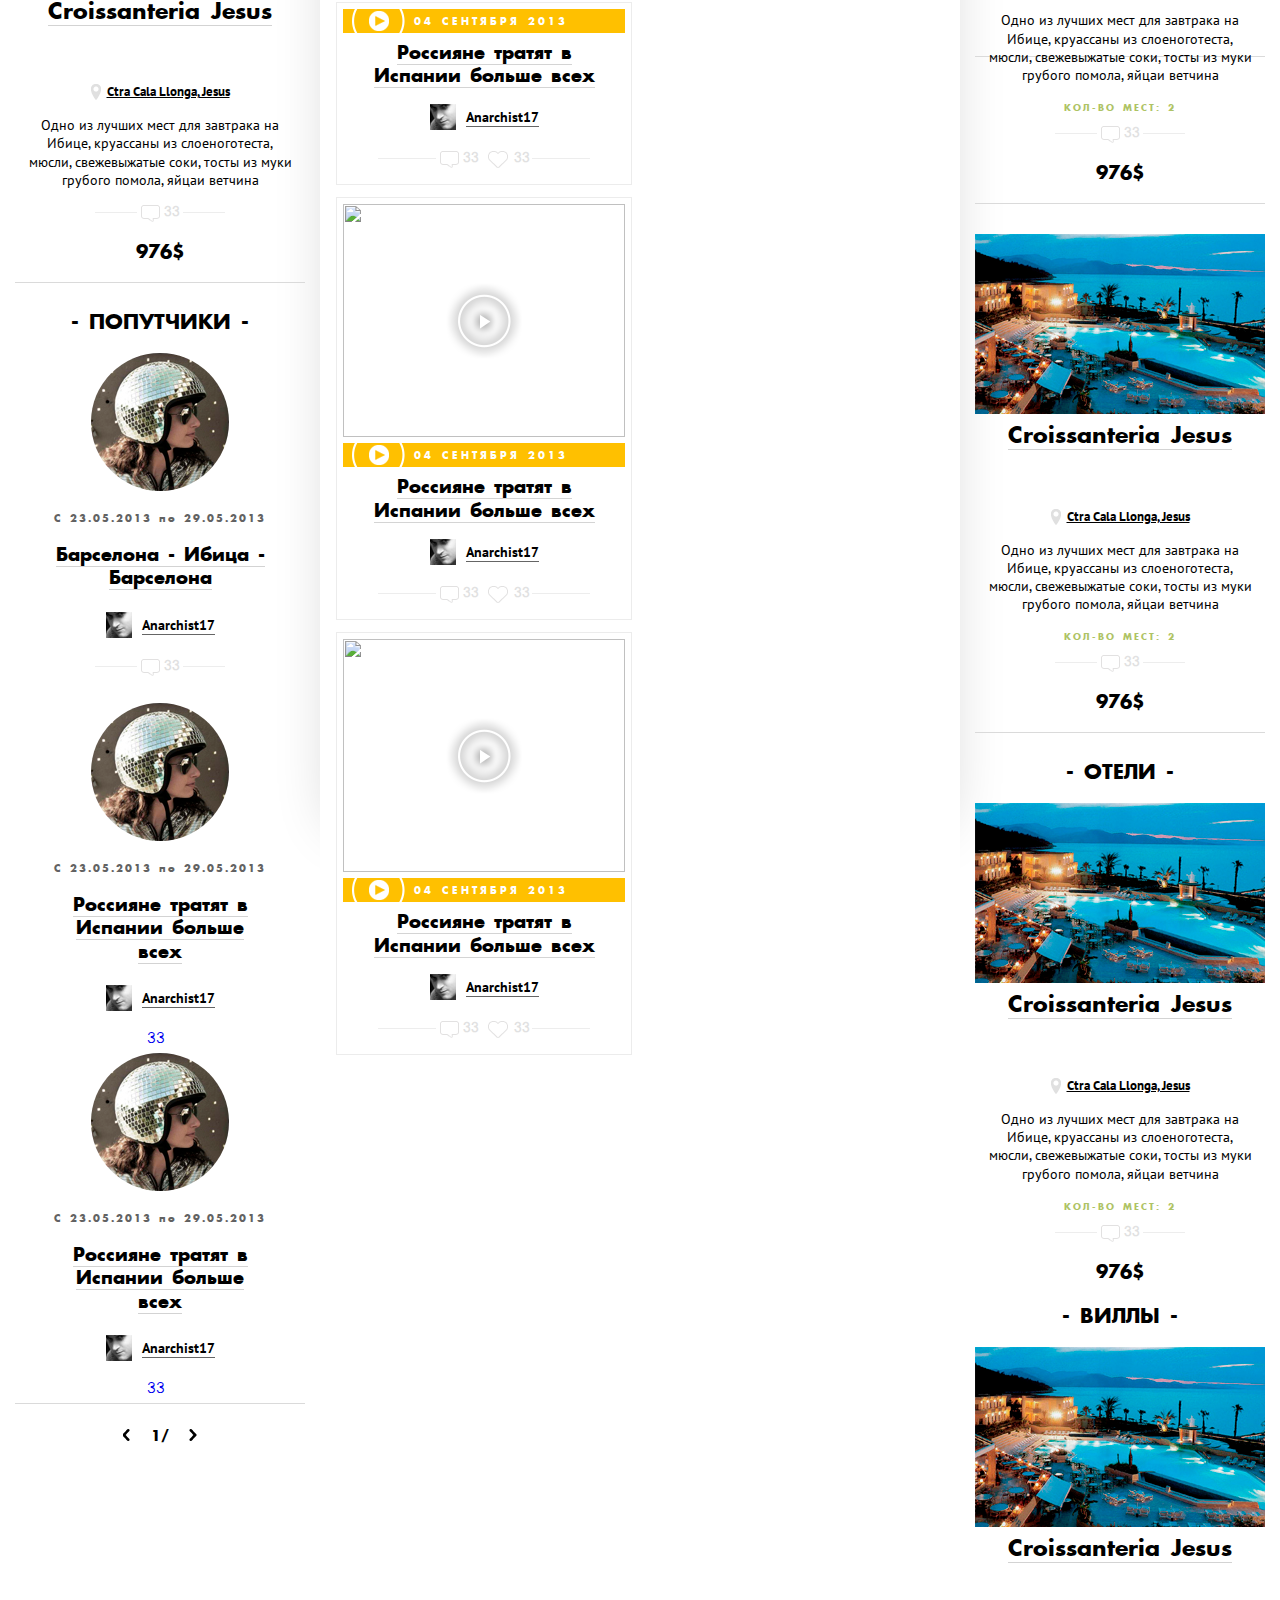
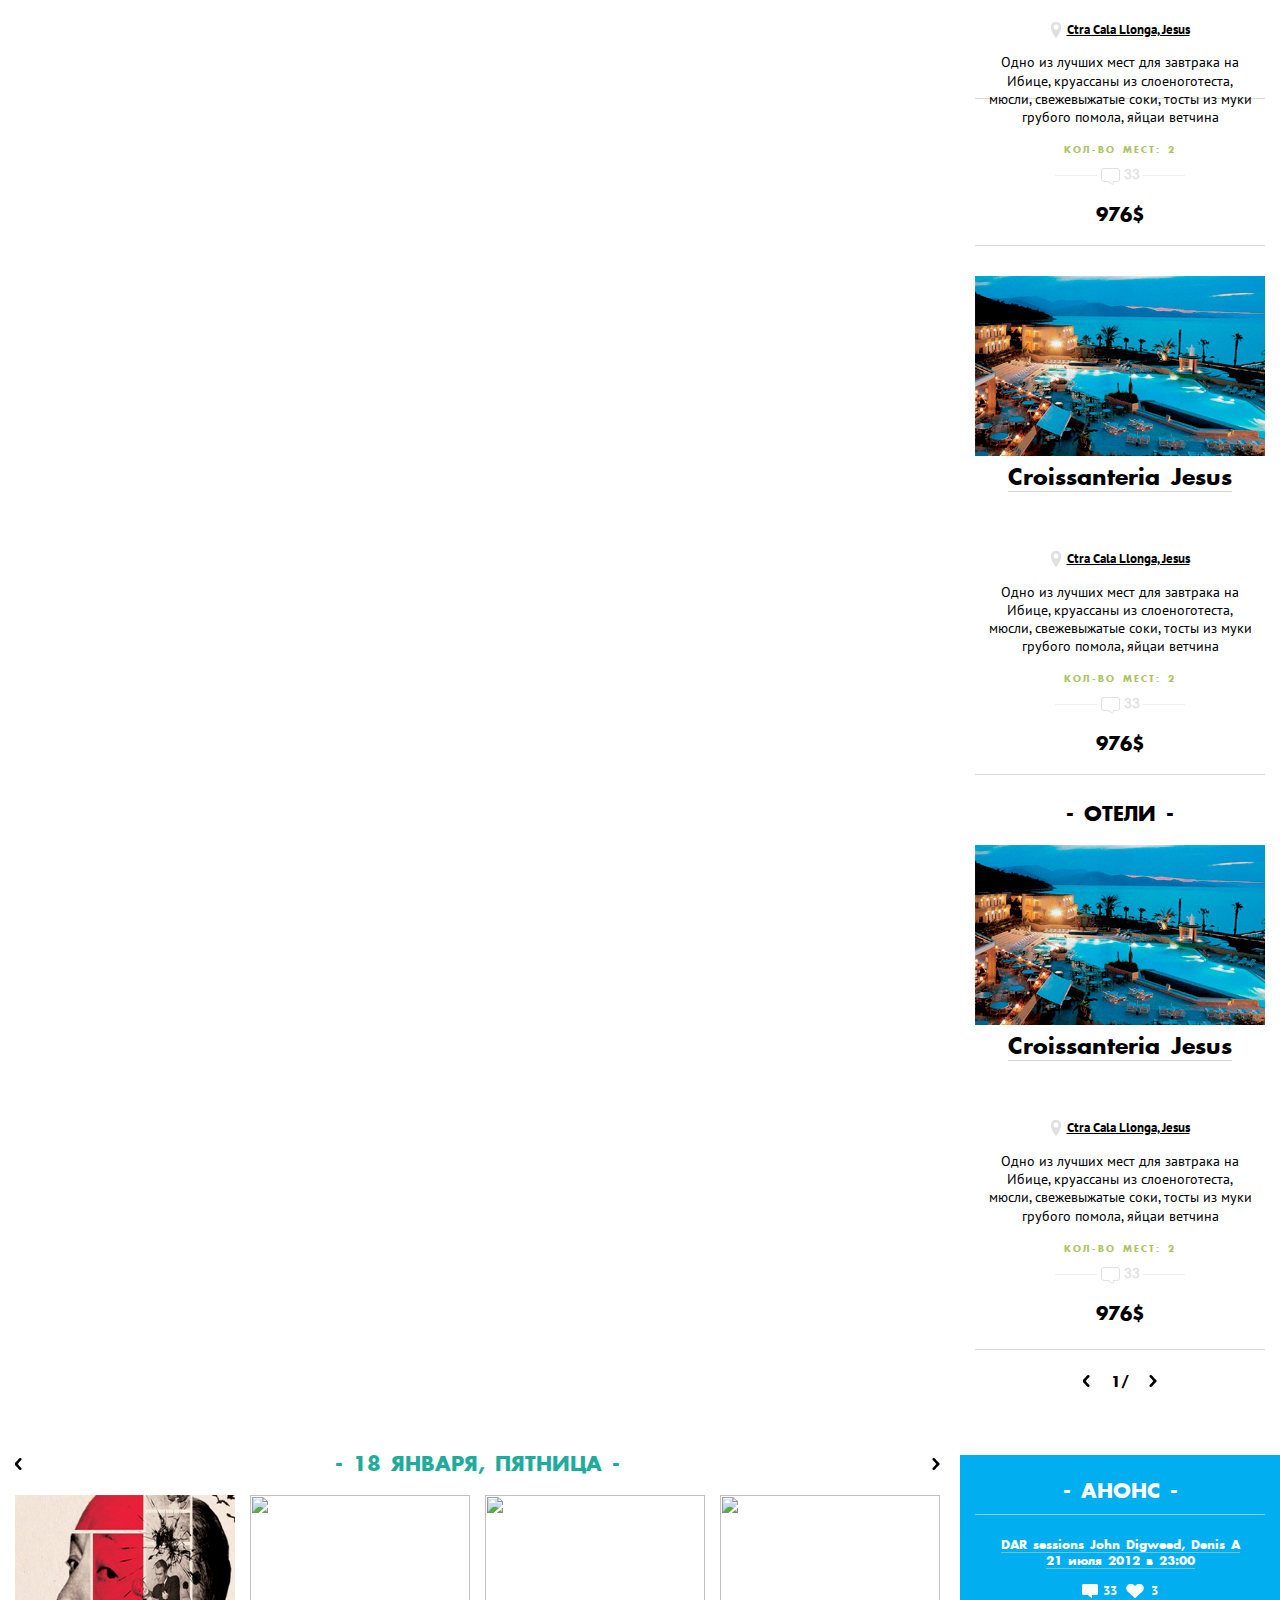
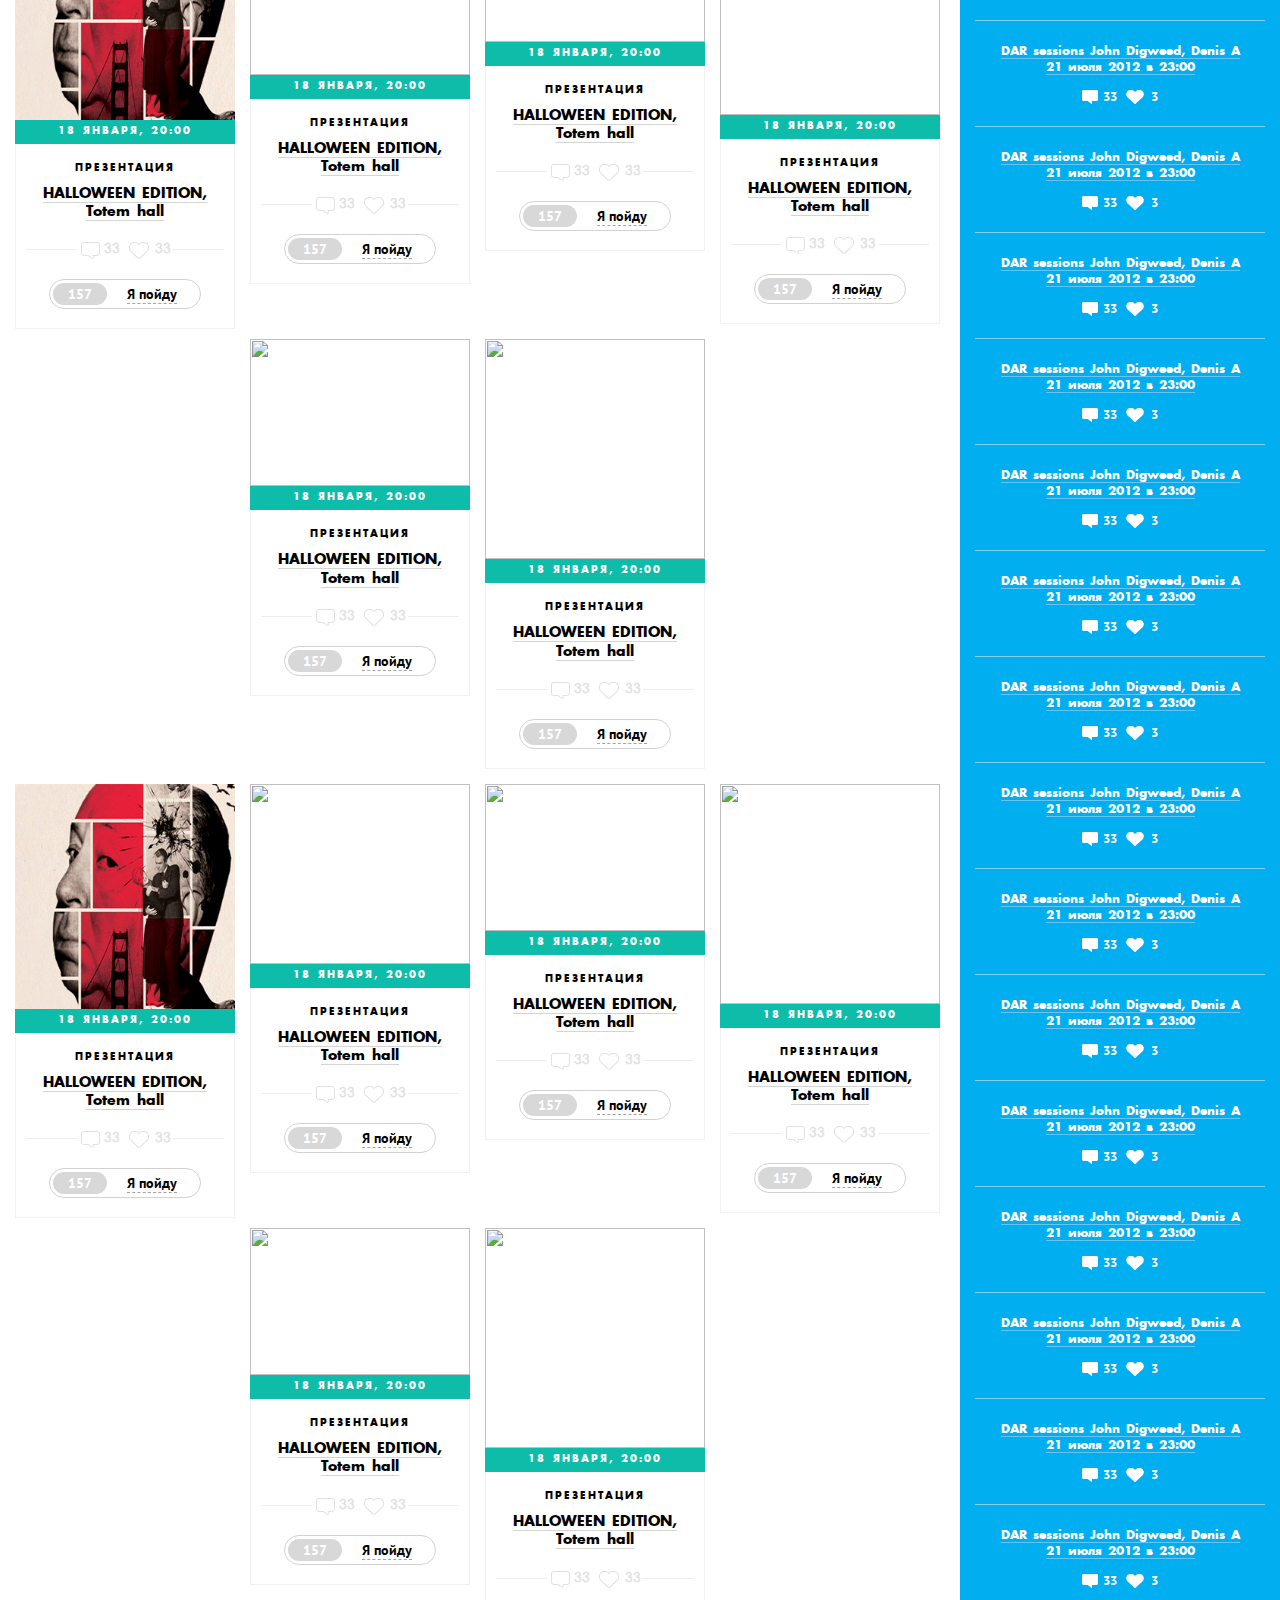
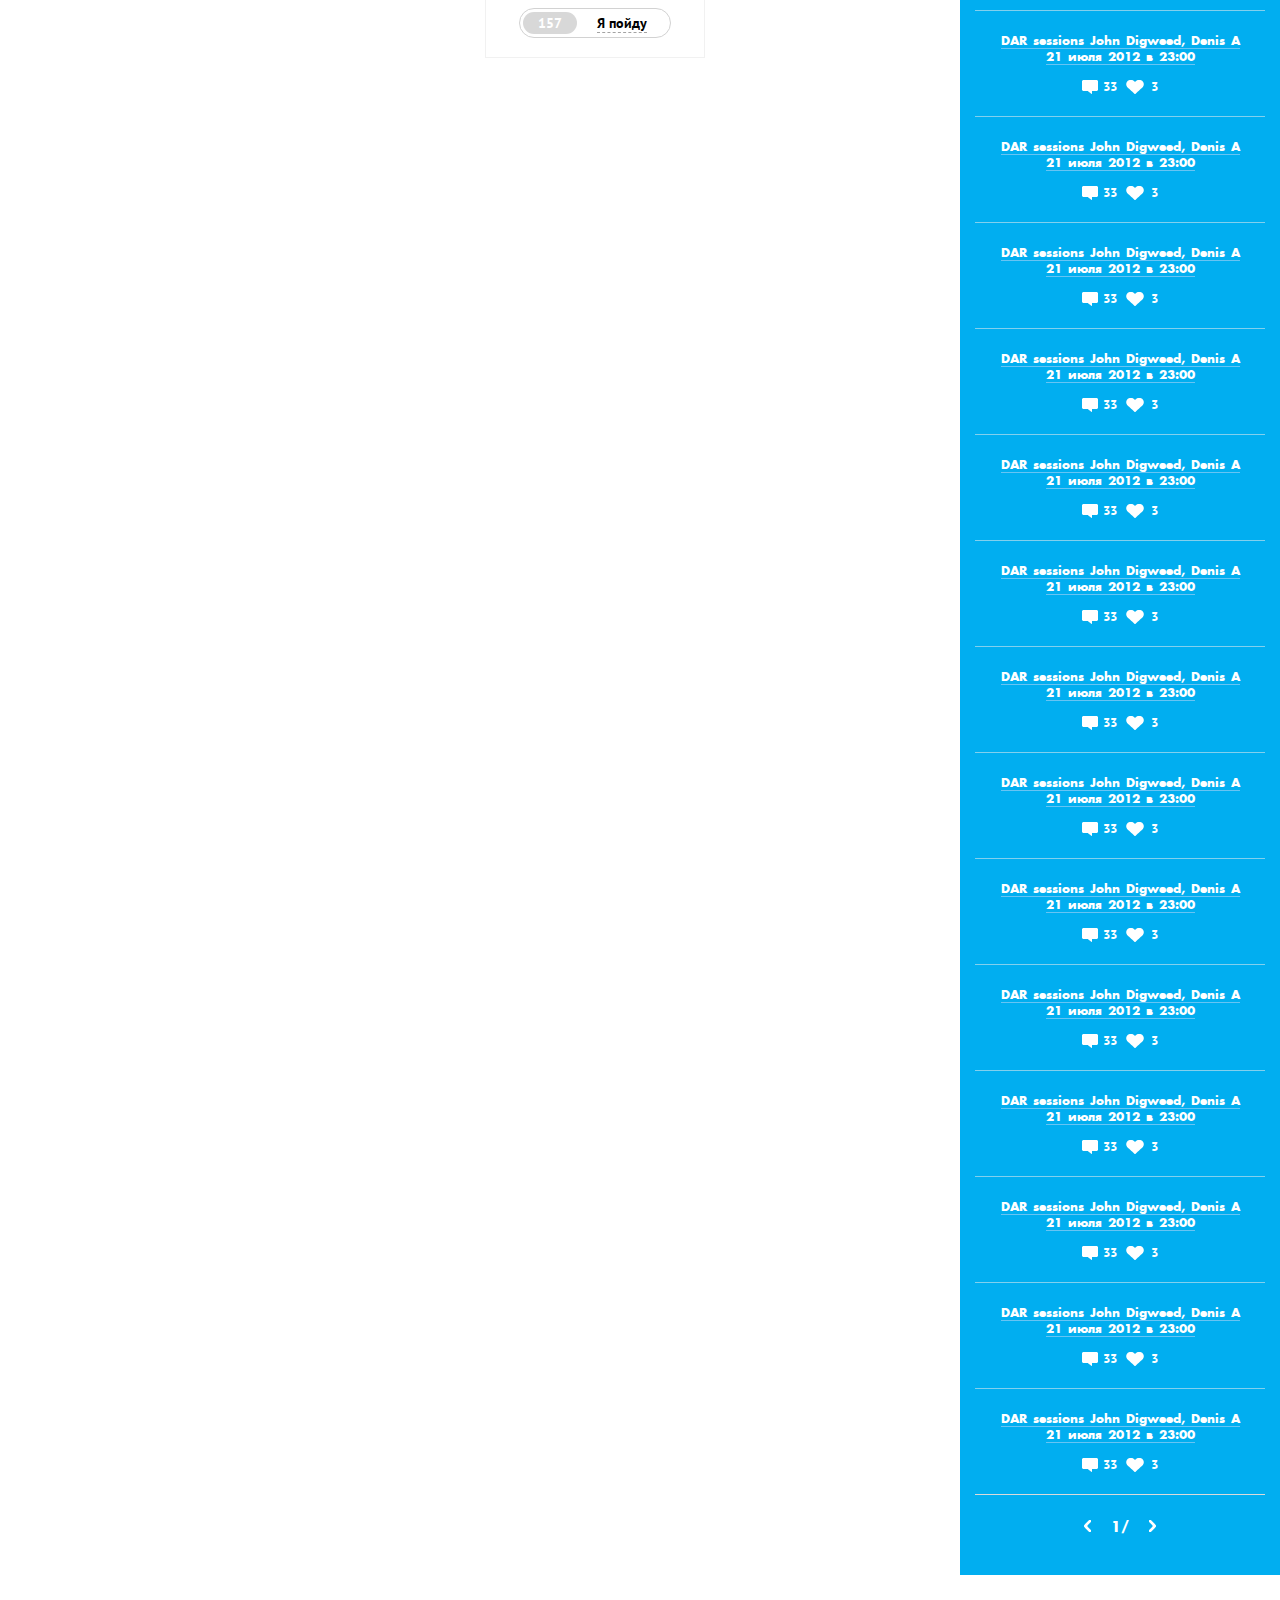
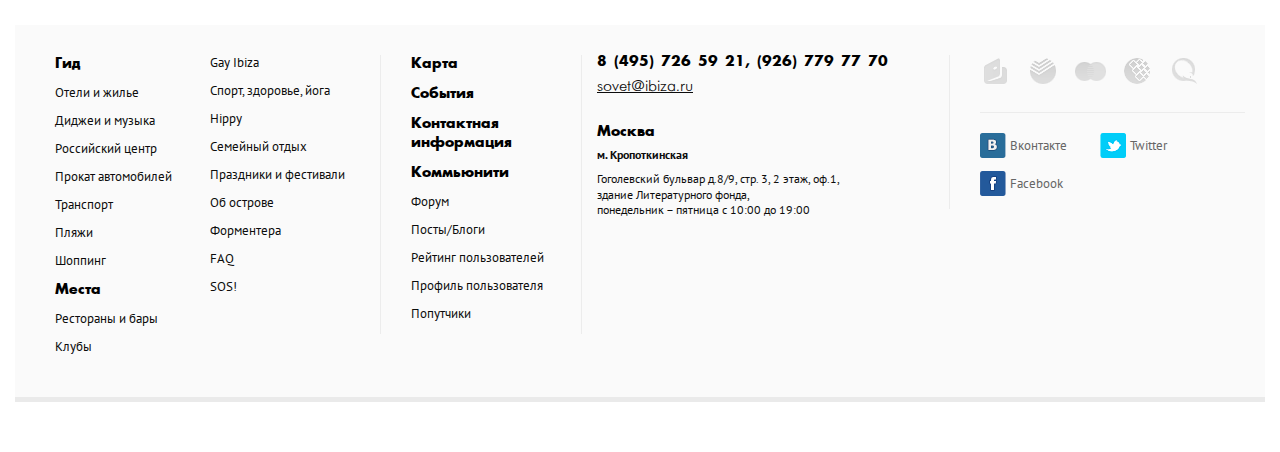
==== commit 7a5e7e40: "redone main!" ====
--- a/index.html
+++ b/index.html
@@ -15,34 +15,35 @@
 	<script src="js/jquery.cycle.all.js"></script>
 	<script src="js/jquery.scrollTo-1.4.3.1-min.js"></script>	
 	<script src="js/jquery-ui-1.10.0.custom.min.js"></script>	
+	<script src="js/jquery.lazyload.min.js"></script>		
+	<script src="js/jquery.masonry.min.js"></script>
+	<script src="js/jquery.raty.min.js"></script>
 	<script src="js/common.js"></script>
 </head>
 <body>
-<!-- BEGIN .top -->
-<section class="top">
-	<!-- BEGIN .header -->
-	<header class="header">
-		<div class="container">
-			<span class="phone">8 (495) 726 59 21</span>
-			<a class="mail" href="mailto:noexali@ibiza.ru">noexali@ibiza.ru</a>
-			<a href="#" class="player">Радио</a>
-			<div class="user">
-				<div class="user__pic">
-					<a href="#"><img src="img/index_img/user.jpg" alt=""></a>
-				</div>
-				<a class="user__name" href="#">Константин Контантинопольский</a>
-				<a class="user__out" href="#">Выйти</a>
-			</div>		
-			<form action="" class="search">
+<!-- BEGIN .header -->
+<header class="header">		
+	<div class="header__top">
+		<div class="container">				
+			<div class="phone"><span>8 (495)</span> 726 59 21</div>
+			<div class="mail"><a href="mailto:go@ibiza.ru"><span>go</span>@ibiza.ru</a></div>
+			<form class="search" action="">
 				<input type="text" placeholder="Поиск">
 				<button><i></i></button>
-			</form>
+			</form>			
+			<a class="radio" href="#"><i></i><span>radio |</span>blue marlin ibiza radio</a>
+			<button class="enter-btn js-enter-open">
+				<span class="enter-btn__fb"></span>
+				<span class="enter-btn__vk"></span>
+				<span>Вход</span>
+			</button>
 		</div>
-	</header>
-	<!-- END .header -->
-	<!-- BEGIN .nav -->
-	<div class="nav-wrap">
+	</div>
+	<div class="header__bottom">
 		<div class="container">
+			<div class="logo">
+				<a href="#">IBIZA.ru</a>
+			</div>	
 			<nav class="nav">
 				<ul>
 					<li><a href="#">Коммьюнити</a></li>
@@ -51,148 +52,126 @@
 					<li><a href="#">Карта</a></li>
 					<li><a href="#">События</a></li>
 					<li><a href="#">Отели</a></li>
-					<li><a href="#">Пляжи</a></li>
-					<li><a href="#">FAQ</a></li>
-					<li><a href="#">SOS!</a></li>
-					<li><a href="#">Попутчики</a></li>
-					<li><a href="#">Контактная информация</a></li>			
+					<li><a href="#">Контакты</a></li>    
 				</ul>
-			</nav>
-			<button class="online-title">
-				<span>Онлайн бронирование<i></i></span>			
-			</button>
-		</div>
-	</div>
-	<!-- END .nav -->
-</section>
-<!-- END .top -->
+			</nav>				
+			<!-- BEGIN .online -->
+			<div class="online">
+				<form action="">
+					<button class="online__title open">
+						<span>Оnline бронирование<i></i></span>			
+					</button>		
+					<div class="online__details" style="display: block">
+						<ul class="online__type">
+							<li><label for="ot1" class="online__tour">Тур<input id="ot1" type="radio" name="ot"></label></li>
+							<li><label for="ot2" class="online__hotel active">Отель<input id="ot2" type="radio" name="ot"></label></li>
+							<li><label for="ot3" class="online__avia">Авиабилет<input id="ot3" type="radio" name="ot"></label></li>
+						</ul>
+						<div class="online__reserve">
+							<div class="txt-field">
+								<label for="on1">Лечу из</label>
+								<input id="on1" type="text" placeholder="Домодедово (DME), Москва" required="required">
+							</div>
+							<div class="txt-field">
+								<label for="on2">Пункт назначения</label>
+								<input id="on2" type="text" placeholder="Ибица (IBZ), Испания" required="required">
+							</div>
+							<div class="online__date">
+								<div class="txt-field">
+									<label for="on3">Вылетаю</label>
+									<input id="on3" class="js-dp" type="text" placeholder="4 февраля" required="required">
+								</div>
+								<div class="txt-field">
+									<label for="on4">Возвращаюсь</label>
+									<input id="on4" class="js-dp" type="text" placeholder="12 января" required="required">
+								</div>
+							</div>
+							<div class="online__people">
+								<div class="select">
+									<div class="select__title">Взрослые</div>
+									<div class="select__value js-select">
+										<span>1</span>
+										<select>
+											<option value="1">1</option>
+											<option value="2">2</option>
+											<option value="3">3</option>
+											<option value="4">4</option>
+											<option value="5">5</option>
+											<option value="6">6</option>
+											<option value="7">7</option>
+										</select>
+									</div>
+								</div>
+								<div class="select">
+									<div class="select__title">Дети</div>
+									<div class="select__value js-select">
+										<span>2</span>
+										<select>
+											<option value="1">1</option>
+											<option value="2">2</option>
+											<option value="3">3</option>
+											<option value="4">4</option>
+											<option value="5">5</option>
+											<option value="6">6</option>
+											<option value="7">7</option>
+										</select>
+									</div>
+								</div>
+								<div class="select">
+									<div class="select__title">Номера</div>
+									<div class="select__value js-select">
+										<span>3</span>
+										<select>
+											<option value="1">1</option>
+											<option value="2">2</option>
+											<option value="3">3</option>
+											<option value="4">4</option>
+											<option value="5">5</option>
+											<option value="6">6</option>
+											<option value="7">7</option>
+										</select>
+									</div>
+								</div>
+							</div>
+							<input class="online__sbt" type="submit">
+						</div>
+					</div>
+				</form>
+			</div>
+			<!-- END .online -->	
+			<a class="exlusive-link" href="#"><i></i></a>	
+		</div>		
+	</div>		
+</header>
+<!-- END .header -->
 <!-- BEGIN .main -->
 <section class="main">
-	<div class="container">		
-		<h1 class="logo">
-			<a href="#">IBIZA.ru</a>
-		</h1>
+	<div class="container">
 		<!-- BEGIN .hot-deals -->
-		<div class="hot-deals">
-			<button class="hot-deals__prev"></button>		
-			<button class="hot-deals__next"></button>	
-			<div class="hot-deals__label">Горячее предложение</div>
+		<div class="hot-deals">			
+			<div class="hot-deals__label">Горячее<br>предложение</div>
 			<div class="hot-deals__slider">
 				<div class="hot-deals__desc">
-					<div class="hot-deals__pic">
-						<a href="#"><img src="img/index_img/hot.jpg" alt=""></a>
-					</div>
-					<div class="hot-deals__title">
-						<a href="#">Ultra Music Festival в Майами</a> 
-						<span>17-26 марта, $ 2 100</span>
-					</div>
+					<a href="#">Ultra Music Festival в Майами</a> 
+					<span>17-26 марта, $ 2 100</span>
 				</div>
 				<div class="hot-deals__desc">
-					<div class="hot-deals__pic">
-						<a href="#"><img src="img/index_img/hot.jpg" alt=""></a>
-					</div>
-					<div class="hot-deals__title">
-						<a href="#">Festival in New York в Майами</a> 
-						<span>13-29 марта, $ 2 100</span>
-					</div>
+					<a href="#">Festival in New York в Майами</a> 
+					<span>13-29 марта, $ 2 100</span>
 				</div>
 				<div class="hot-deals__desc">
-					<div class="hot-deals__pic">
-						<a href="#"><img src="img/index_img/hot.jpg" alt=""></a>
-					</div>
-					<div class="hot-deals__title">
-						<a href="#">Beer Festival in Berlin в Майами</a> 
-						<span>17-26 марта, $ 2 100</span>
-					</div>
-				</div>
+					<a href="#">Beer Festival in Berlin в Майами</a> 
+					<span>17-26 марта, $ 2 100</span>
+				</div>
+			</div>
+			<div class="hot-deals__nav">
+				<button class="hot-deals__prev"></button>				
+				<div class="hot-deals__navi"></div>
+				<button class="hot-deals__next"></button>
 			</div>
 		</div>
-		<!-- END .hot-deals -->		
-		<!-- BEGIN .online -->
-		<form class="online" action="">
-			<ul class="online__type">
-				<li><label for="ot1" class="online__tour">Тур<input id="ot1" type="radio" name="ot"></label></li>
-				<li><label for="ot2" class="online__hotel">Отель<input id="ot2" type="radio" name="ot"></label></li>
-				<li><label for="ot3" class="online__avia active">Авиабилет<input id="ot3" type="radio" name="ot"></label></li>
-			</ul>
-			<div class="online__reserv">
-				<div class="txt-field">
-					<label for="on1">Лечу из</label>
-					<input id="on1" type="text" placeholder="Домодедово (DME), Москва" required="required">
-				</div>
-				<div class="txt-field">
-					<label for="on2">Пункт назначения</label>
-					<input id="on2" type="text" placeholder="Ибица (IBZ), Испания" required="required">
-				</div>
-				<div class="online__date">
-					<div class="txt-field">
-						<label for="on3">Вылетаю</label>
-						<input id="on3" class="js-dp" type="text" placeholder="4 февраля" required="required">
-					</div>
-					<div class="txt-field">
-						<label for="on4">Возвращаюсь</label>
-						<input id="on4" class="js-dp" type="text" placeholder="12 января" required="required">
-					</div>
-				</div>
-				<div class="online__people">
-					<div class="select">
-						<div class="select__title">Взрослые</div>
-						<div class="select__value">
-							<span>1</span>
-							<select>
-								<option value="1">1</option>
-								<option value="2">2</option>
-								<option value="3">3</option>
-								<option value="4">4</option>
-								<option value="5">5</option>
-								<option value="6">6</option>
-								<option value="7">7</option>
-							</select>
-						</div>
-					</div>
-					<div class="select">
-						<div class="select__title">Дети</div>
-						<div class="select__value">
-							<span>2</span>
-							<select>
-								<option value="1">1</option>
-								<option value="2">2</option>
-								<option value="3">3</option>
-								<option value="4">4</option>
-								<option value="5">5</option>
-								<option value="6">6</option>
-								<option value="7">7</option>
-							</select>
-						</div>
-					</div>
-					<div class="select">
-						<div class="select__title">Номера</div>
-						<div class="select__value">
-							<span>3</span>
-							<select>
-								<option value="1">1</option>
-								<option value="2">2</option>
-								<option value="3">3</option>
-								<option value="4">4</option>
-								<option value="5">5</option>
-								<option value="6">6</option>
-								<option value="7">7</option>
-							</select>
-						</div>
-					</div>
-				</div>
-			</div>
-			<input class="btn-orange" type="submit">
-		</form>
-		<!-- END .online -->
-		<!-- BEGIN .menu -->
-		<ul class="menu">
-			<li><a href="#">Коммьюнити</a></li>
-			<li><a href="#">Гид по Ибице</a></li>
-			<li><a href="#">Места и события</a></li>
-		</ul>
-		<!-- END .menu -->
-	</section>
+		<!-- END .hot-deals -->	
+	</div>
 </section>
 <!-- END .main -->
 <!-- BEGIN .container -->
@@ -202,28 +181,85 @@
 		<h2 class="h2">каталог готовых туров</h2>
 		<ul>
 			<li class="item">
-				<div class="item__pic">
+				<div class="item__pic js-load-pic">
+					<a href="#">
+						<img src="img/index_img/pic1.jpg" alt="">
+						<strong class="item__price-yc"><span>от</span>600$</strong>
+					</a>
+				</div>
+				<div class="item__title">
+					<a href="#"><span>Fiesta Hotel Don Toni in Sidney Australia</span></a>
+				</div>
+				<div class="rating js-rating-read" data-score="4"></div>
+				<div class="item__desc">
+					<a href="#"><span>Playa D’en Bossa</span></a>
+					<p>Лучший тур для  тусовщиков! Здесь самый длинный пляж. Клуб Space и знаменитая Bora Bora, аквапарк, отличные и недорогие рестораны</p>
+				</div>
+			</li>
+			<li class="item">
+				<div class="item__pic js-load-pic">
+					<a href="#">
+						<img src="img/index_img/pic1.jpg" alt="">
+						<strong class="item__price-wc"><span>от</span>600$</strong>
+					</a>
+				</div>
+				<div class="item__title">
+					<a href="#"><span>Don Toni</span></a>
+				</div>
+				<div class="rating js-rating-read" data-score="4"></div>
+				<div class="item__desc">
+					<a href="#"><span>Paseo Maritimo s/n, Apdo de Correos 1/167</span></a>
+					<p>Лучший тур для  тусовщиков! Здесь самый длинный пляж. Клуб Space и знаменитая Bora</p>
+				</div>
+			</li>
+			<li class="item">
+				<div class="item__pic js-load-pic">
+					<a href="#">
+						<img src="img/index_img/pic1.jpg" alt="">
+						<strong class="item__price-yr"><span>от</span>600$</strong>
+					</a>
+				</div>
+				<div class="item__title">
+					<a href="#"><span>Fiesta Hotel Don Toni</span></a>
+				</div>
+				<div class="rating js-rating-read" data-score="4"></div>
+				<div class="item__desc">
+					<a href="#"><span>Playa D’en Bossa</span></a>
+					<p>Лучший тур для  тусовщиков! Здесь самый длинный пляж. Клуб Space и знаменитая Bora Bora, аквапарк, отличные и недорогие рестораны</p>
+				</div>
+			</li>
+			<li class="item">
+				<div class="item__pic js-load-pic">
 					<a href="#">
 						<img src="img/index_img/pic1.jpg" alt="">
 					</a>
 				</div>
 				<div class="item__title">
-					<a href="#"><span>Fiesta Hotel Don Toni in Sidney Australia</span></a>
-				</div>
-				<div class="item__rate">
-					<img src="img/index_img/rate.png" alt="">
-				</div>
-				<div class="item__comm">
-					<span><a href="#">24</a><img src="img/index_img/rate-s.png" alt=""></span>
-				</div>
+					<a href="#"><span>Don Toni</span></a>
+				</div>
+				<div class="rating js-rating-read" data-score="4"></div>
+				<div class="item__desc">
+					<a href="#"><span>Paseo Maritimo s/n, Apdo de Correos 1/167</span></a>
+					<p>Лучший тур для  тусовщиков! Здесь самый длинный пляж. Клуб Space и знаменитая Bora</p>
+				</div>
+			</li>
+			<li class="item">
+				<div class="item__pic js-load-pic">
+					<a href="#">
+						<img src="img/index_img/pic1.jpg" alt="">
+					</a>
+				</div>
+				<div class="item__title">
+					<a href="#"><span>Fiesta Hotel Don Toni</span></a>
+				</div>
+				<div class="rating js-rating-read" data-score="4"></div>
 				<div class="item__desc">
 					<a href="#"><span>Playa D’en Bossa</span></a>
 					<p>Лучший тур для  тусовщиков! Здесь самый длинный пляж. Клуб Space и знаменитая Bora Bora, аквапарк, отличные и недорогие рестораны</p>
 				</div>
-				<div class="item__price">1000$</div>
 			</li>
 			<li class="item">
-				<div class="item__pic">
+				<div class="item__pic js-load-pic">
 					<a href="#">
 						<img src="img/index_img/pic1.jpg" alt="">
 					</a>
@@ -231,101 +267,11 @@
 				<div class="item__title">
 					<a href="#"><span>Don Toni</span></a>
 				</div>
-				<div class="item__rate">
-					<img src="img/index_img/rate.png" alt="">
-				</div>
-				<div class="item__comm">
-					<span><a href="#">24</a><img src="img/index_img/rate-s.png" alt=""></span>
-				</div>
+				<div class="rating js-rating-read" data-score="4"></div>
 				<div class="item__desc">
 					<a href="#"><span>Paseo Maritimo s/n, Apdo de Correos 1/167</span></a>
 					<p>Лучший тур для  тусовщиков! Здесь самый длинный пляж. Клуб Space и знаменитая Bora</p>
 				</div>
-				<div class="item__price">976$</div>
-			</li>
-			<li class="item">
-				<div class="item__pic">
-					<a href="#">
-						<img src="img/index_img/pic1.jpg" alt="">
-					</a>
-				</div>
-				<div class="item__title">
-					<a href="#"><span>Fiesta Hotel Don Toni</span></a>
-				</div>
-				<div class="item__rate">
-					<img src="img/index_img/rate.png" alt="">
-				</div>
-				<div class="item__comm">
-					<span><a href="#">24</a><img src="img/index_img/rate-s.png" alt=""></span>
-				</div>
-				<div class="item__desc">
-					<a href="#"><span>Playa D’en Bossa</span></a>
-					<p>Лучший тур для  тусовщиков! Здесь самый длинный пляж. Клуб Space и знаменитая Bora Bora, аквапарк, отличные и недорогие рестораны</p>
-				</div>
-				<div class="item__price">1000$</div>
-			</li>
-			<li class="item">
-				<div class="item__pic">
-					<a href="#">
-						<img src="img/index_img/pic1.jpg" alt="">
-					</a>
-				</div>
-				<div class="item__title">
-					<a href="#"><span>Don Toni</span></a>
-				</div>
-				<div class="item__rate">
-					<img src="img/index_img/rate.png" alt="">
-				</div>
-				<div class="item__comm">
-					<span><a href="#">24</a><img src="img/index_img/rate-s.png" alt=""></span>
-				</div>
-				<div class="item__desc">
-					<a href="#"><span>Paseo Maritimo s/n, Apdo de Correos 1/167</span></a>
-					<p>Лучший тур для  тусовщиков! Здесь самый длинный пляж. Клуб Space и знаменитая Bora</p>
-				</div>
-				<div class="item__price">976$</div>
-			</li>
-			<li class="item">
-				<div class="item__pic">
-					<a href="#">
-						<img src="img/index_img/pic1.jpg" alt="">
-					</a>
-				</div>
-				<div class="item__title">
-					<a href="#"><span>Fiesta Hotel Don Toni</span></a>
-				</div>
-				<div class="item__rate">
-					<img src="img/index_img/rate.png" alt="">
-				</div>
-				<div class="item__comm">
-					<span><a href="#">24</a><img src="img/index_img/rate-s.png" alt=""></span>
-				</div>
-				<div class="item__desc">
-					<a href="#"><span>Playa D’en Bossa</span></a>
-					<p>Лучший тур для  тусовщиков! Здесь самый длинный пляж. Клуб Space и знаменитая Bora Bora, аквапарк, отличные и недорогие рестораны</p>
-				</div>
-				<div class="item__price">1000$</div>
-			</li>
-			<li class="item">
-				<div class="item__pic">
-					<a href="#">
-						<img src="img/index_img/pic1.jpg" alt="">
-					</a>
-				</div>
-				<div class="item__title">
-					<a href="#"><span>Don Toni</span></a>
-				</div>
-				<div class="item__rate">
-					<img src="img/index_img/rate.png" alt="">
-				</div>
-				<div class="item__comm">
-					<span><a href="#">24</a><img src="img/index_img/rate-s.png" alt=""></span>
-				</div>
-				<div class="item__desc">
-					<a href="#"><span>Paseo Maritimo s/n, Apdo de Correos 1/167</span></a>
-					<p>Лучший тур для  тусовщиков! Здесь самый длинный пляж. Клуб Space и знаменитая Bora</p>
-				</div>
-				<div class="item__price">976$</div>
 			</li>
 		</ul>
 	</div>
@@ -339,7 +285,7 @@
 			<div class="slider slider_mod">
 				<!-- BEGIN .item -->	
 				<div class="item">
-					<div class="item__pic">
+					<div class="item__pic js-load-pic">
 						<a href="#">
 							<img src="img/index_img/pic2.jpg" width="290" height="180" alt="">
 						</a>
@@ -350,22 +296,20 @@
 					<div class="item__title">
 						<a href="#"><span>Madagaskar</span></a>
 					</div>
-					<div class="item__rate">
-						<img src="img/index_img/rate.png" alt="">
-					</div>
-					<div class="item__comm">
-						<span><a href="#">24</a><img src="img/index_img/rate-s.png" alt=""></span>
-					</div>
+					<div class="rating js-rating-read" data-score="4"></div>
 					<div class="item__desc">
 						<a href="#"><span>Ctra Cala Llonga, Jesus</span></a>
 						<p>Одно из лучших мест для завтрака на Ибице, круассаны из слоеноготеста, мюсли, свежевыжатые соки, тосты из муки грубого помола, яйцаи ветчина</p>
+					</div>
+					<div class="item__comm">
+						<a href="#">33<i></i></a>
 					</div>
 					<div class="item__price">976$</div>					
 				</div>	
 				<!-- END .item -->
 				<!-- BEGIN .item -->	
 				<div class="item">
-					<div class="item__pic">
+					<div class="item__pic js-load-pic">
 						<a href="#">
 							<img src="img/index_img/pic2.jpg" alt="">
 						</a>
@@ -376,22 +320,20 @@
 					<div class="item__title">
 						<a href="#"><span>Madagaskar</span></a>
 					</div>
-					<div class="item__rate">
-						<img src="img/index_img/rate.png" alt="">
-					</div>
-					<div class="item__comm">
-						<span><a href="#">24</a><img src="img/index_img/rate-s.png" alt=""></span>
-					</div>
+					<div class="rating js-rating-read" data-score="4"></div>
 					<div class="item__desc">
 						<a href="#"><span>Ctra Cala Llonga, Jesus</span></a>
 						<p>Одно из лучших мест для завтрака на Ибице, круассаны из слоеноготеста, мюсли, свежевыжатые соки, тосты из муки грубого помола, яйцаи ветчина</p>
-					</div>
+					</div>	
+					<div class="item__comm">
+						<a href="#">33<i></i></a>
+					</div>				
 					<div class="item__price">976$</div>					
 				</div>	
 				<!-- END .item -->
 				<!-- BEGIN .item -->	
 				<div class="item">
-					<div class="item__pic">
+					<div class="item__pic js-load-pic">
 						<a href="#">
 							<img src="img/index_img/pic2.jpg" alt="">
 						</a>
@@ -402,15 +344,13 @@
 					<div class="item__title">
 						<a href="#"><span>Madagaskar</span></a>
 					</div>
-					<div class="item__rate">
-						<img src="img/index_img/rate.png" alt="">
-					</div>
-					<div class="item__comm">
-						<span><a href="#">24</a><img src="img/index_img/rate-s.png" alt=""></span>
-					</div>
+					<div class="rating js-rating-read" data-score="4"></div>
 					<div class="item__desc">
 						<a href="#"><span>Ctra Cala Llonga, Jesus</span></a>
 						<p>Одно из лучших мест для завтрака на Ибице, круассаны из слоеноготеста, мюсли, свежевыжатые соки, тосты из муки грубого помола, яйцаи ветчина</p>
+					</div>
+					<div class="item__comm">
+						<a href="#">33<i></i></a>
 					</div>
 					<div class="item__price">976$</div>					
 				</div>	
@@ -425,7 +365,7 @@
 			<h2 class="h2">Бары и Клубы</h2>
 			<!-- BEGIN .item -->			
 			<div class="item">
-				<div class="item__pic">
+				<div class="item__pic js-load-pic">
 					<a href="#">
 						<img src="img/index_img/pic2.jpg" alt="">
 					</a>
@@ -436,106 +376,86 @@
 				<div class="item__title">
 					<a href="#"><span>Croissanteria Jesus</span></a>
 				</div>
-				<div class="item__rate">
-					<img src="img/index_img/rate.png" alt="">
-				</div>
-				<div class="item__comm">
-					<span><a href="#">24</a><img src="img/index_img/rate-s.png" alt=""></span>
-				</div>
+				<div class="rating js-rating-read" data-score="4"></div>
 				<div class="item__desc">
 					<a href="#"><span>Ctra Cala Llonga, Jesus</span></a>
 					<p>Одно из лучших мест для завтрака на Ибице, круассаны из слоеноготеста, мюсли, свежевыжатые соки, тосты из муки грубого помола, яйцаи ветчина</p>
 				</div>
+				<div class="item__comm">
+						<a href="#">33<i></i></a>
+					</div>
 				<div class="item__price">976$</div>
 			</div>	
 			<!-- END .item -->
 			<h2 class="h2">Попутчики</h2>
 			<!-- BEGIN .slider -->
 			<div class="slider slider_circle">
-				<div class="slider__item">
-					<!-- BEGIN .circle -->
-					<div class="circle">
-						<div class="circle__pic">
-							<a href="#">
-								<img src="img/index_img/pic4.jpg" alt="">
-							</a>					
-						</div>
-						<div class="circle__date">С 23.05.2013 по 29.05.2013</div>
-					</div>
-					<!-- END .circle -->
-					<!-- BEGIN .tape -->
-					<div class="tape tape_mod-1">
-						<div class="tape__title">
-							<a href="#">Россияне тратят в Испании больше всех</a>
-						</div>
-						<div class="tape__user">
-							<a href="#">
-								<img src="img/index_img/user.jpg" alt="">
-								<span>Anarchist17</span>
-							</a>
-						</div>
-						<div class="tape__detail">
-							<a href="#" class="tape__comm">33</a>
-						</div>
-					</div>
-					<!-- END .tape -->
-				</div>
-				<div class="slider__item">
-					<!-- BEGIN .circle -->
-					<div class="circle">
-						<div class="circle__pic">
-							<a href="#">
-								<img src="img/index_img/pic4.jpg" alt="">
-							</a>					
-						</div>
-						<div class="circle__date">С 23.05.2013 по 29.05.2013</div>
-					</div>
-					<!-- END .circle -->
-					<!-- BEGIN .tape -->
-					<div class="tape tape_mod-1">
-						<div class="tape__title">
-							<a href="#">Россияне тратят в Испании больше всех</a>
-						</div>
-						<div class="tape__user">
-							<a href="#">
-								<img src="img/index_img/user.jpg" alt="">
-								<span>Anarchist17</span>
-							</a>
-						</div>
-						<div class="tape__detail">
-							<a href="#" class="tape__comm">33</a>
-						</div>
-					</div>
-					<!-- END .tape -->
-				</div>
-				<div class="slider__item">
-					<!-- BEGIN .circle -->
-					<div class="circle">
-						<div class="circle__pic">
-							<a href="#">
-								<img src="img/index_img/pic4.jpg" alt="">
-							</a>					
-						</div>
-						<div class="circle__date">С 23.05.2013 по 29.05.2013</div>
-					</div>
-					<!-- END .circle -->
-					<!-- BEGIN .tape -->
-					<div class="tape tape_mod-1">
-						<div class="tape__title">
-							<a href="#">Россияне тратят в Испании больше всех</a>
-						</div>
-						<div class="tape__user">
-							<a href="#">
-								<img src="img/index_img/user.jpg" alt="">
-								<span>Anarchist17</span>
-							</a>
-						</div>
-						<div class="tape__detail">
-							<a href="#" class="tape__comm">33</a>
-						</div>
-					</div>
-					<!-- END .tape -->
-				</div>
+				<!-- BEGIN .circle -->
+				<div class="circle">
+					<div class="circle__pic js-load-pic">
+						<a href="#">
+							<img src="img/index_img/pic4.jpg" alt="">
+						</a>					
+					</div>
+					<div class="circle__date">С 23.05.2013 по 29.05.2013</div>
+					<div class="circle__title">
+						<a href="#">Барселона - Ибица - Барселона</a>
+					</div>
+					<div class="circle__user">
+						<a href="#">
+							<img src="img/index_img/user.jpg" alt="">
+							<span>Anarchist17</span>
+						</a>
+					</div>
+					<div class="circle__comm">
+						<a href="#">33<i></i></a>
+					</div>
+				</div>
+				<!-- END .circle -->
+				<!-- BEGIN .circle -->
+				<div class="circle">
+					<div class="circle__pic js-load-pic">
+						<a href="#">
+							<img src="img/index_img/pic4.jpg" alt="">
+						</a>					
+					</div>
+					<div class="circle__date">С 23.05.2013 по 29.05.2013</div>
+					<div class="circle__title">
+						<a href="#">Россияне тратят в Испании больше всех</a>
+					</div>
+					<div class="circle__user">
+						<a href="#">
+							<img src="img/index_img/user.jpg" alt="">
+							<span>Anarchist17</span>
+						</a>
+					</div>
+					<div class="circle__detail">
+						<a href="#" class="tape__comm">33</a>
+					</div>
+				</div>
+				<!-- END .circle -->
+				<!-- BEGIN .circle -->
+				<div class="circle">
+					<div class="circle__pic js-load-pic">
+						<a href="#">
+							<img src="img/index_img/pic4.jpg" alt="">
+						</a>					
+					</div>
+					<div class="circle__date">С 23.05.2013 по 29.05.2013</div>
+					<div class="circle__title">
+						<a href="#">Россияне тратят в Испании больше всех</a>
+					</div>
+					<div class="circle__user">
+						<a href="#">
+							<img src="img/index_img/user.jpg" alt="">
+							<span>Anarchist17</span>
+						</a>
+					</div>
+					<div class="circle__detail">
+						<a href="#" class="tape__comm">33</a>
+					</div>
+				</div>
+				<!-- END .circle -->
 			</div>
 			<!-- END .slider -->
 			<div class="navi">
@@ -547,809 +467,200 @@
 		<!-- END .col-1 -->
 		<!-- BEGIN .col-2 -->		
 		<div class="col-2">
-			<h2 class="h2 h2_red">Лента блогов</h2>
-			<!-- BEGIN .slider-middle -->
-			<div class="slider-middle">
-				<!-- BEGIN .column-wrap -->
-				<div class="column-wrap">
-					<div class="column">
-						<div class="date">
-							<span>5 февраля</span>
-						</div>
-						<!-- BEGIN .tape -->				
-						<div class="tape">
-							<div class="tape__pic">
-								<a href="#">
-									<img src="img/index_img/pic3.jpg" alt="">
-								</a>
-							</div>
-							<div class="tape__title">
-								<a href="#">Россияне тратят в Испании больше всех</a>
-							</div>
-							<div class="tape__user">
-								<a href="#">
-									<img src="img/index_img/user.jpg" alt="">
-									<span>Anarchist17</span>
-								</a>
-							</div>
-							<div class="tape__detail">
-								<a href="#" class="tape__comm">33</a>
-								<span class="tape__like">1</span>
-							</div>
-						</div>
-						<!-- END .tape -->
-						<!-- BEGIN .tape -->				
-						<div class="tape">
-							<div class="tape__title">
-								<a href="#">Россияне тратят в Испании больше всех</a>
-							</div>
-							<div class="tape__user">
-								<a href="#">
-									<img src="img/index_img/user.jpg" alt="">
-									<span>Anarchist17</span>
-								</a>
-							</div>
-							<div class="tape__detail">
-								<a href="#" class="tape__comm">33</a>
-								<span class="tape__like">1</span>
-							</div>
-						</div>
-						<!-- END .tape -->
-						<!-- BEGIN .tape -->				
-						<div class="tape">
-							<div class="tape__pic">
-								<a href="#">
-									<img src="img/index_img/pic3.jpg" alt="">
-								</a>
-							</div>
-							<div class="tape__title">
-								<a href="#">Россияне тратят в Испании больше всех</a>
-							</div>
-							<div class="tape__user">
-								<a href="#">
-									<img src="img/index_img/user.jpg" alt="">
-									<span>Anarchist17</span>
-								</a>
-							</div>
-							<div class="tape__detail">
-								<a href="#" class="tape__comm">33</a>
-								<span class="tape__like">1</span>
-							</div>
-						</div>
-						<!-- END .tape -->
-						<!-- BEGIN .tape -->				
-						<div class="tape tape_mod">
-							<div class="tape__pic">
-								<a href="#">
-									<img src="img/index_img/pic3.jpg" alt="">
-								</a>
-							</div>
-							<div class="tape__title">
-								<a href="#">Россияне тратят в Испании больше всех</a>
-							</div>
-							<div class="tape__user">
-								<a href="#">
-									<img src="img/index_img/user.jpg" alt="">
-									<span>Anarchist17</span>
-								</a>
-							</div>
-							<div class="tape__detail">
-								<a href="#" class="tape__comm">33</a>
-								<span class="tape__like">1</span>
-							</div>
-						</div>
-						<!-- END .tape -->
-						<div class="date">
-							<span>5 февраля</span>
-						</div>
-						<!-- BEGIN .tape -->				
-						<div class="tape">
-							<div class="tape__title">
-								<a href="#">Россияне тратят в Испании больше всех</a>
-							</div>
-							<div class="tape__user">
-								<a href="#">
-									<img src="img/index_img/user.jpg" alt="">
-									<span>Anarchist17</span>
-								</a>
-							</div>
-							<div class="tape__detail">
-								<a href="#" class="tape__comm">33</a>
-								<span class="tape__like">1</span>
-							</div>
-						</div>
-						<!-- END .tape -->
-						<!-- BEGIN .tape -->				
-						<div class="tape">
-							<div class="tape__title">
-								<a href="#">Россияне тратят в Испании больше всех</a>
-							</div>
-							<div class="tape__user">
-								<a href="#">
-									<img src="img/index_img/user.jpg" alt="">
-									<span>Anarchist17</span>
-								</a>
-							</div>
-							<div class="tape__detail">
-								<a href="#" class="tape__comm">33</a>
-								<span class="tape__like">1</span>
-							</div>
-						</div>
-						<!-- END .tape -->							
-						<!-- BEGIN .tape -->				
-						<div class="tape">
-							<div class="tape__title">
-								<a href="#">Россияне тратят в Испании больше всех</a>
-							</div>
-							<div class="tape__user">
-								<a href="#">
-									<img src="img/index_img/user.jpg" alt="">
-									<span>Anarchist17</span>
-								</a>
-							</div>
-							<div class="tape__detail">
-								<a href="#" class="tape__comm">33</a>
-								<span class="tape__like">1</span>
-							</div>
-						</div>
-						<!-- END .tape -->
-						<!-- BEGIN .tape -->				
-						<div class="tape">
-							<div class="tape__pic">
-								<a href="#">
-									<img src="img/index_img/pic3.jpg" alt="">
-								</a>
-							</div>
-							<div class="tape__title">
-								<a href="#">Россияне тратят в Испании больше всех</a>
-							</div>
-							<div class="tape__user">
-								<a href="#">
-									<img src="img/index_img/user.jpg" alt="">
-									<span>Anarchist17</span>
-								</a>
-							</div>
-							<div class="tape__detail">
-								<a href="#" class="tape__comm">33</a>
-								<span class="tape__like">1</span>
-							</div>
-						</div>
-						<!-- END .tape -->	
-						<!-- BEGIN .tape -->				
-						<div class="tape">
-							<div class="tape__title">
-								<a href="#">Россияне тратят в Испании больше всех</a>
-							</div>
-							<div class="tape__user">
-								<a href="#">
-									<img src="img/index_img/user.jpg" alt="">
-									<span>Anarchist17</span>
-								</a>
-							</div>
-							<div class="tape__detail">
-								<a href="#" class="tape__comm">33</a>
-								<span class="tape__like">1</span>
-							</div>
-						</div>
-						<!-- END .tape -->
-						<!-- BEGIN .tape -->				
-						<div class="tape">
-							<div class="tape__title">
-								<a href="#">Россияне тратят в Испании больше всех</a>
-							</div>
-							<div class="tape__user">
-								<a href="#">
-									<img src="img/index_img/user.jpg" alt="">
-									<span>Anarchist17</span>
-								</a>
-							</div>
-							<div class="tape__detail">
-								<a href="#" class="tape__comm">33</a>
-								<span class="tape__like">1</span>
-							</div>
-						</div>
-						<!-- END .tape -->
-						<!-- BEGIN .tape -->				
-						<div class="tape tape_mod">
-							<div class="tape__title">
-								<a href="#">Россияне тратят в Испании больше всех</a>
-							</div>
-							<div class="tape__user">
-								<a href="#">
-									<img src="img/index_img/user.jpg" alt="">
-									<span>Anarchist17</span>
-								</a>
-							</div>
-							<div class="tape__detail">
-								<a href="#" class="tape__comm">33</a>
-								<span class="tape__like">1</span>
-							</div>
-						</div>
-						<!-- END .tape -->
-						<div class="date">
-							<span>5 февраля</span>
-						</div>
-						<!-- BEGIN .tape -->				
-						<div class="tape">
-							<div class="tape__pic">
-								<a href="#">
-									<img src="img/index_img/pic3.jpg" alt="">
-								</a>
-							</div>
-							<div class="tape__title">
-								<a href="#">Россияне тратят в Испании больше всех</a>
-							</div>
-							<div class="tape__user">
-								<a href="#">
-									<img src="img/index_img/user.jpg" alt="">
-									<span>Anarchist17</span>
-								</a>
-							</div>
-							<div class="tape__detail">
-								<a href="#" class="tape__comm">33</a>
-								<span class="tape__like">1</span>
-							</div>
-						</div>
-						<!-- END .tape -->	
-						<!-- BEGIN .tape -->				
-						<div class="tape">
-							<div class="tape__title">
-								<a href="#">Россияне тратят в Испании больше всех</a>
-							</div>
-							<div class="tape__user">
-								<a href="#">
-									<img src="img/index_img/user.jpg" alt="">
-									<span>Anarchist17</span>
-								</a>
-							</div>
-							<div class="tape__detail">
-								<a href="#" class="tape__comm">33</a>
-								<span class="tape__like">1</span>
-							</div>
-						</div>
-						<!-- END .tape -->
-						<!-- BEGIN .tape -->				
-						<div class="tape">
-							<div class="tape__title">
-								<a href="#">Россияне тратят в Испании больше всех</a>
-							</div>
-							<div class="tape__user">
-								<a href="#">
-									<img src="img/index_img/user.jpg" alt="">
-									<span>Anarchist17</span>
-								</a>
-							</div>
-							<div class="tape__detail">
-								<a href="#" class="tape__comm">33</a>
-								<span class="tape__like">1</span>
-							</div>
-						</div>
-						<!-- END .tape -->
-						<div class="date">
-							<span>5 февраля</span>
-						</div>
-						<!-- BEGIN .tape -->				
-						<div class="tape">
-							<div class="tape__pic">
-								<a href="#">
-									<img src="img/index_img/pic3.jpg" alt="">
-								</a>
-							</div>
-							<div class="tape__title">
-								<a href="#">Россияне тратят в Испании больше всех</a>
-							</div>
-							<div class="tape__user">
-								<a href="#">
-									<img src="img/index_img/user.jpg" alt="">
-									<span>Anarchist17</span>
-								</a>
-							</div>
-							<div class="tape__detail">
-								<a href="#" class="tape__comm">33</a>
-								<span class="tape__like">1</span>
-							</div>
-						</div>
-						<!-- END .tape -->
-						<!-- BEGIN .tape -->				
-						<div class="tape">
-							<div class="tape__title">
-								<a href="#">Россияне тратят в Испании больше всех</a>
-							</div>
-							<div class="tape__user">
-								<a href="#">
-									<img src="img/index_img/user.jpg" alt="">
-									<span>Anarchist17</span>
-								</a>
-							</div>
-							<div class="tape__detail">
-								<a href="#" class="tape__comm">33</a>
-								<span class="tape__like">1</span>
-							</div>
-						</div>
-						<!-- END .tape -->
-						<!-- BEGIN .tape -->				
-						<div class="tape">
-							<div class="tape__pic">
-								<a href="#">
-									<img src="img/index_img/pic3.jpg" alt="">
-								</a>
-							</div>
-							<div class="tape__title">
-								<a href="#">Россияне тратят в Испании больше всех</a>
-							</div>
-							<div class="tape__user">
-								<a href="#">
-									<img src="img/index_img/user.jpg" alt="">
-									<span>Anarchist17</span>
-								</a>
-							</div>
-							<div class="tape__detail">
-								<a href="#" class="tape__comm">33</a>
-								<span class="tape__like">1</span>
-							</div>
-						</div>
-						<!-- END .tape -->
-						<!-- BEGIN .tape -->				
-						<div class="tape tape_mod">
-							<div class="tape__pic">
-								<a href="#">
-									<img src="img/index_img/pic3.jpg" alt="">
-								</a>
-							</div>
-							<div class="tape__title">
-								<a href="#">Россияне тратят в Испании больше всех</a>
-							</div>
-							<div class="tape__user">
-								<a href="#">
-									<img src="img/index_img/user.jpg" alt="">
-									<span>Anarchist17</span>
-								</a>
-							</div>
-							<div class="tape__detail">
-								<a href="#" class="tape__comm">33</a>
-								<span class="tape__like">1</span>
-							</div>
-						</div>
-						<!-- END .tape -->
-						<div class="date">
-							<span>5 февраля</span>
-						</div>
-						<!-- BEGIN .tape -->				
-						<div class="tape">
-							<div class="tape__title">
-								<a href="#">Россияне тратят в Испании больше всех</a>
-							</div>
-							<div class="tape__user">
-								<a href="#">
-									<img src="img/index_img/user.jpg" alt="">
-									<span>Anarchist17</span>
-								</a>
-							</div>
-							<div class="tape__detail">
-								<a href="#" class="tape__comm">33</a>
-								<span class="tape__like">1</span>
-							</div>
-						</div>
-						<!-- END .tape -->
-						<!-- BEGIN .tape -->				
-						<div class="tape">
-							<div class="tape__title">
-								<a href="#">Россияне тратят в Испании больше всех</a>
-							</div>
-							<div class="tape__user">
-								<a href="#">
-									<img src="img/index_img/user.jpg" alt="">
-									<span>Anarchist17</span>
-								</a>
-							</div>
-							<div class="tape__detail">
-								<a href="#" class="tape__comm">33</a>
-								<span class="tape__like">1</span>
-							</div>
-						</div>
-						<!-- END .tape -->							
-						<!-- BEGIN .tape -->				
-						<div class="tape">
-							<div class="tape__title">
-								<a href="#">Россияне тратят в Испании больше всех</a>
-							</div>
-							<div class="tape__user">
-								<a href="#">
-									<img src="img/index_img/user.jpg" alt="">
-									<span>Anarchist17</span>
-								</a>
-							</div>
-							<div class="tape__detail">
-								<a href="#" class="tape__comm">33</a>
-								<span class="tape__like">1</span>
-							</div>
-						</div>
-						<!-- END .tape -->
-						<!-- BEGIN .tape -->				
-						<div class="tape">
-							<div class="tape__pic">
-								<a href="#">
-									<img src="img/index_img/pic3.jpg" alt="">
-								</a>
-							</div>
-							<div class="tape__title">
-								<a href="#">Россияне тратят в Испании больше всех</a>
-							</div>
-							<div class="tape__user">
-								<a href="#">
-									<img src="img/index_img/user.jpg" alt="">
-									<span>Anarchist17</span>
-								</a>
-							</div>
-							<div class="tape__detail">
-								<a href="#" class="tape__comm">33</a>
-								<span class="tape__like">1</span>
-							</div>
-						</div>
-						<!-- END .tape -->	
-						<!-- BEGIN .tape -->				
-						<div class="tape">
-							<div class="tape__title">
-								<a href="#">Россияне тратят в Испании больше всех</a>
-							</div>
-							<div class="tape__user">
-								<a href="#">
-									<img src="img/index_img/user.jpg" alt="">
-									<span>Anarchist17</span>
-								</a>
-							</div>
-							<div class="tape__detail">
-								<a href="#" class="tape__comm">33</a>
-								<span class="tape__like">1</span>
-							</div>
-						</div>
-						<!-- END .tape -->
-						<!-- BEGIN .tape -->				
-						<div class="tape">
-							<div class="tape__title">
-								<a href="#">Россияне тратят в Испании больше всех</a>
-							</div>
-							<div class="tape__user">
-								<a href="#">
-									<img src="img/index_img/user.jpg" alt="">
-									<span>Anarchist17</span>
-								</a>
-							</div>
-							<div class="tape__detail">
-								<a href="#" class="tape__comm">33</a>
-								<span class="tape__like">1</span>
-							</div>
-						</div>
-						<!-- END .tape -->
-						<!-- BEGIN .tape -->				
-						<div class="tape tape_mod">
-							<div class="tape__title">
-								<a href="#">Россияне тратят в Испании больше всех</a>
-							</div>
-							<div class="tape__user">
-								<a href="#">
-									<img src="img/index_img/user.jpg" alt="">
-									<span>Anarchist17</span>
-								</a>
-							</div>
-							<div class="tape__detail">
-								<a href="#" class="tape__comm">33</a>
-								<span class="tape__like">1</span>
-							</div>
-						</div>
-						<!-- END .tape -->
-						<div class="date">
-							<span>5 февраля</span>
-						</div>
-						<!-- BEGIN .tape -->				
-						<div class="tape">
-							<div class="tape__pic">
-								<a href="#">
-									<img src="img/index_img/pic3.jpg" alt="">
-								</a>
-							</div>
-							<div class="tape__title">
-								<a href="#">Россияне тратят в Испании больше всех</a>
-							</div>
-							<div class="tape__user">
-								<a href="#">
-									<img src="img/index_img/user.jpg" alt="">
-									<span>Anarchist17</span>
-								</a>
-							</div>
-							<div class="tape__detail">
-								<a href="#" class="tape__comm">33</a>
-								<span class="tape__like">1</span>
-							</div>
-						</div>
-						<!-- END .tape -->	
-						<!-- BEGIN .tape -->				
-						<div class="tape">
-							<div class="tape__title">
-								<a href="#">Россияне тратят в Испании больше всех</a>
-							</div>
-							<div class="tape__user">
-								<a href="#">
-									<img src="img/index_img/user.jpg" alt="">
-									<span>Anarchist17</span>
-								</a>
-							</div>
-							<div class="tape__detail">
-								<a href="#" class="tape__comm">33</a>
-								<span class="tape__like">1</span>
-							</div>
-						</div>
-						<!-- END .tape -->
-						<!-- BEGIN .tape -->				
-						<div class="tape">
-							<div class="tape__title">
-								<a href="#">Россияне тратят в Испании больше всех</a>
-							</div>
-							<div class="tape__user">
-								<a href="#">
-									<img src="img/index_img/user.jpg" alt="">
-									<span>Anarchist17</span>
-								</a>
-							</div>
-							<div class="tape__detail">
-								<a href="#" class="tape__comm">33</a>
-								<span class="tape__like">1</span>
-							</div>
-						</div>
-						<!-- END .tape -->
-						<div class="date">
-							<span>5 февраля</span>
-						</div>
-						<!-- BEGIN .tape -->				
-						<div class="tape">
-							<div class="tape__pic">
-								<a href="#">
-									<img src="img/index_img/pic3.jpg" alt="">
-								</a>
-							</div>
-							<div class="tape__title">
-								<a href="#">Россияне тратят в Испании больше всех</a>
-							</div>
-							<div class="tape__user">
-								<a href="#">
-									<img src="img/index_img/user.jpg" alt="">
-									<span>Anarchist17</span>
-								</a>
-							</div>
-							<div class="tape__detail">
-								<a href="#" class="tape__comm">33</a>
-								<span class="tape__like">1</span>
-							</div>
-						</div>
-						<!-- END .tape -->
-						<!-- BEGIN .tape -->				
-						<div class="tape">
-							<div class="tape__title">
-								<a href="#">Россияне тратят в Испании больше всех</a>
-							</div>
-							<div class="tape__user">
-								<a href="#">
-									<img src="img/index_img/user.jpg" alt="">
-									<span>Anarchist17</span>
-								</a>
-							</div>
-							<div class="tape__detail">
-								<a href="#" class="tape__comm">33</a>
-								<span class="tape__like">1</span>
-							</div>
-						</div>
-						<!-- END .tape -->
-						<!-- BEGIN .tape -->				
-						<div class="tape">
-							<div class="tape__pic">
-								<a href="#">
-									<img src="img/index_img/pic3.jpg" alt="">
-								</a>
-							</div>
-							<div class="tape__title">
-								<a href="#">Россияне тратят в Испании больше всех</a>
-							</div>
-							<div class="tape__user">
-								<a href="#">
-									<img src="img/index_img/user.jpg" alt="">
-									<span>Anarchist17</span>
-								</a>
-							</div>
-							<div class="tape__detail">
-								<a href="#" class="tape__comm">33</a>
-								<span class="tape__like">1</span>
-							</div>
-						</div>
-						<!-- END .tape -->
-						<!-- BEGIN .tape -->				
-						<div class="tape tape_mod">
-							<div class="tape__pic">
-								<a href="#">
-									<img src="img/index_img/pic3.jpg" alt="">
-								</a>
-							</div>
-							<div class="tape__title">
-								<a href="#">Россияне тратят в Испании больше всех</a>
-							</div>
-							<div class="tape__user">
-								<a href="#">
-									<img src="img/index_img/user.jpg" alt="">
-									<span>Anarchist17</span>
-								</a>
-							</div>
-							<div class="tape__detail">
-								<a href="#" class="tape__comm">33</a>
-								<span class="tape__like">1</span>
-							</div>
-						</div>
-						<!-- END .tape -->
-						<div class="date">
-							<span>5 февраля</span>
-						</div>
-						<!-- BEGIN .tape -->				
-						<div class="tape">
-							<div class="tape__title">
-								<a href="#">Россияне тратят в Испании больше всех</a>
-							</div>
-							<div class="tape__user">
-								<a href="#">
-									<img src="img/index_img/user.jpg" alt="">
-									<span>Anarchist17</span>
-								</a>
-							</div>
-							<div class="tape__detail">
-								<a href="#" class="tape__comm">33</a>
-								<span class="tape__like">1</span>
-							</div>
-						</div>
-						<!-- END .tape -->
-						<!-- BEGIN .tape -->				
-						<div class="tape">
-							<div class="tape__title">
-								<a href="#">Россияне тратят в Испании больше всех</a>
-							</div>
-							<div class="tape__user">
-								<a href="#">
-									<img src="img/index_img/user.jpg" alt="">
-									<span>Anarchist17</span>
-								</a>
-							</div>
-							<div class="tape__detail">
-								<a href="#" class="tape__comm">33</a>
-								<span class="tape__like">1</span>
-							</div>
-						</div>
-						<!-- END .tape -->							
-						<!-- BEGIN .tape -->				
-						<div class="tape">
-							<div class="tape__title">
-								<a href="#">Россияне тратят в Испании больше всех</a>
-							</div>
-							<div class="tape__user">
-								<a href="#">
-									<img src="img/index_img/user.jpg" alt="">
-									<span>Anarchist17</span>
-								</a>
-							</div>
-							<div class="tape__detail">
-								<a href="#" class="tape__comm">33</a>
-								<span class="tape__like">1</span>
-							</div>
-						</div>
-						<!-- END .tape -->
-						<div class="date">
-							<span>5 февраля</span>
-						</div>
-						<!-- BEGIN .tape -->				
-						<div class="tape">
-							<div class="tape__pic">
-								<a href="#">
-									<img src="img/index_img/pic3.jpg" alt="">
-								</a>
-							</div>
-							<div class="tape__title">
-								<a href="#">Россияне тратят в Испании больше всех</a>
-							</div>
-							<div class="tape__user">
-								<a href="#">
-									<img src="img/index_img/user.jpg" alt="">
-									<span>Anarchist17</span>
-								</a>
-							</div>
-							<div class="tape__detail">
-								<a href="#" class="tape__comm">33</a>
-								<span class="tape__like">1</span>
-							</div>
-						</div>
-						<!-- END .tape -->
-						<!-- BEGIN .tape -->				
-						<div class="tape">
-							<div class="tape__title">
-								<a href="#">Россияне тратят в Испании больше всех</a>
-							</div>
-							<div class="tape__user">
-								<a href="#">
-									<img src="img/index_img/user.jpg" alt="">
-									<span>Anarchist17</span>
-								</a>
-							</div>
-							<div class="tape__detail">
-								<a href="#" class="tape__comm">33</a>
-								<span class="tape__like">1</span>
-							</div>
-						</div>
-						<!-- END .tape -->
-						<!-- BEGIN .tape -->				
-						<div class="tape">
-							<div class="tape__pic">
-								<a href="#">
-									<img src="img/index_img/pic3.jpg" alt="">
-								</a>
-							</div>
-							<div class="tape__title">
-								<a href="#">Россияне тратят в Испании больше всех</a>
-							</div>
-							<div class="tape__user">
-								<a href="#">
-									<img src="img/index_img/user.jpg" alt="">
-									<span>Anarchist17</span>
-								</a>
-							</div>
-							<div class="tape__detail">
-								<a href="#" class="tape__comm">33</a>
-								<span class="tape__like">1</span>
-							</div>
-						</div>
-						<!-- END .tape -->
-						<!-- BEGIN .tape -->				
-						<div class="tape tape_mod">
-							<div class="tape__pic">
-								<a href="#">
-									<img src="img/index_img/pic3.jpg" alt="">
-								</a>
-							</div>
-							<div class="tape__title">
-								<a href="#">Россияне тратят в Испании больше всех</a>
-							</div>
-							<div class="tape__user">
-								<a href="#">
-									<img src="img/index_img/user.jpg" alt="">
-									<span>Anarchist17</span>
-								</a>
-							</div>
-							<div class="tape__detail">
-								<a href="#" class="tape__comm">33</a>
-								<span class="tape__like">1</span>
-							</div>
-						</div>
-						<!-- END .tape -->
-						<div class="date">
-							<span>5 февраля</span>
-						</div>
-						<!-- BEGIN .tape -->				
-						<div class="tape">
-							<div class="tape__title">
-								<a href="#">Россияне тратят в Испании больше всех</a>
-							</div>
-							<div class="tape__user">
-								<a href="#">
-									<img src="img/index_img/user.jpg" alt="">
-									<span>Anarchist17</span>
-								</a>
-							</div>
-							<div class="tape__detail">
-								<a href="#" class="tape__comm">33</a>
-								<span class="tape__like">1</span>
-							</div>
-						</div>
-						<!-- END .tape -->
-						<!-- BEGIN .column__anchor -->
-						<div class="column__anchor"></div>
-						<!-- END .column__anchor -->
-					</div>
-				</div>
-				<!-- END .column-wrap -->					
-				<div class="navi navi_column">
+			<h2 class="h2 h2_yellow">Лента блогов</h2>
+			<!-- BEGIN .slider -->
+			<div class="slider1 slider_tapes">
+				<!-- BEGIN .tape-links -->
+				<div class="tape-links">
+					<ul>
+						<li>Перейти:</li>
+						<li><a href="#">Фото</a></li>
+						<li><a href="#">аудио</a></li>
+						<li><a href="#">Видео</a></li>
+						<li><a href="#">Поиск попутчика</a></li>
+					</ul>
+					<button>Написать</button>
+				</div>
+				<!-- END .tape-links -->
+				<!-- BEGIN .slider__item -->
+				<div class="slider__item js-masonry">
+					<!-- BEGIN .tape -->
+					<div class="tape tape_pic">
+						<div class="tape__date"><i></i><span>04 сентября 2013</span></div>
+						<div class="tape__title">
+							<a href="#">Россияне тратят в Испании больше всех</a>
+						</div>
+						<div class="tape__user">
+							<a href="#">
+								<img src="img/index_img/user.jpg" alt="">
+								<span>Anarchist17</span>
+							</a>
+						</div>
+						<div class="tape__detail">
+							<a class="tape__comm" href="#">33<i></i></a>
+							<a class="tape__like" href="#">33<i></i></a>
+						</div>
+					</div>
+					<!-- END .tape -->
+					<!-- BEGIN .tape -->
+					<div class="tape tape_pic">
+						<div class="tape__pic">
+							<a href="#"><img src="img/index_img/pic9.jpg" width="282" height="233" alt=""></a>
+						</div>
+						<div class="tape__date"><i></i><span>04 сентября 2013</span></div>
+						<div class="tape__title">
+							<a href="#">Россияне тратят в Испании больше всех</a>
+						</div>
+						<div class="tape__user">
+							<a href="#">
+								<img src="img/index_img/user.jpg" alt="">
+								<span>Anarchist17</span>
+							</a>
+						</div>
+						<div class="tape__detail">
+							<a class="tape__comm" href="#">33<i></i></a>
+							<a class="tape__like" href="#">33<i></i></a>
+						</div>
+					</div>
+					<!-- END .tape -->
+					<!-- BEGIN .tape -->
+					<div class="tape tape_audio">
+						<div class="tape__pic">
+							<a href="#"><img src="img/index_img/pic9.jpg" width="282" height="233" alt=""></a>
+						</div>
+						<div class="tape__date"><i></i><span>04 сентября 2013</span></div>
+						<div class="tape__title">
+							<a href="#">Россияне тратят в Испании больше всех</a>
+						</div>
+						<div class="tape__user">
+							<a href="#">
+								<img src="img/index_img/user.jpg" alt="">
+								<span>Anarchist17</span>
+							</a>
+						</div>
+						<div class="tape__detail">
+							<a class="tape__comm" href="#">33<i></i></a>
+							<a class="tape__like" href="#">33<i></i></a>
+						</div>
+					</div>
+					<!-- END .tape -->
+					<!-- BEGIN .tape -->
+					<div class="tape tape_audio">
+						<div class="tape__date"><i></i><span>04 сентября 2013</span></div>
+						<div class="tape__title">
+							<a href="#">Россияне тратят в Испании больше всех</a>
+						</div>
+						<div class="tape__user">
+							<a href="#">
+								<img src="img/index_img/user.jpg" alt="">
+								<span>Anarchist17</span>
+							</a>
+						</div>
+						<div class="tape__detail">
+							<a class="tape__comm" href="#">33<i></i></a>
+							<a class="tape__like" href="#">33<i></i></a>
+						</div>
+					</div>
+					<!-- END .tape -->
+					<!-- BEGIN .tape -->
+					<div class="tape tape_video">
+						<div class="tape__pic">
+							<a href="#"><img src="img/index_img/pic9.jpg" width="282" height="233" alt=""></a>
+						</div>
+						<div class="tape__date"><i></i><span>04 сентября 2013</span></div>
+						<div class="tape__title">
+							<a href="#">Россияне тратят в Испании больше всех</a>
+						</div>
+						<div class="tape__user">
+							<a href="#">
+								<img src="img/index_img/user.jpg" alt="">
+								<span>Anarchist17</span>
+							</a>
+						</div>
+						<div class="tape__detail">
+							<a class="tape__comm" href="#">33<i></i></a>
+							<a class="tape__like" href="#">33<i></i></a>
+						</div>
+					</div>
+					<!-- END .tape -->
+					<!-- BEGIN .tape -->
+					<div class="tape tape_video">
+						<div class="tape__date"><i></i><span>04 сентября 2013</span></div>
+						<div class="tape__title">
+							<a href="#">Россияне тратят в Испании больше всех</a>
+						</div>
+						<div class="tape__user">
+							<a href="#">
+								<img src="img/index_img/user.jpg" alt="">
+								<span>Anarchist17</span>
+							</a>
+						</div>
+						<div class="tape__detail">
+							<a class="tape__comm" href="#">33<i></i></a>
+							<a class="tape__like" href="#">33<i></i></a>
+						</div>
+					</div>
+					<!-- END .tape -->
+					<div class="tape tape_video">
+						<div class="tape__date"><i></i><span>04 сентября 2013</span></div>
+						<div class="tape__title">
+							<a href="#">Россияне тратят в Испании больше всех</a>
+						</div>
+						<div class="tape__user">
+							<a href="#">
+								<img src="img/index_img/user.jpg" alt="">
+								<span>Anarchist17</span>
+							</a>
+						</div>
+						<div class="tape__detail">
+							<a class="tape__comm" href="#">33<i></i></a>
+							<a class="tape__like" href="#">33<i></i></a>
+						</div>
+					</div>
+					<!-- END .tape -->
+					<div class="tape tape_video">
+						<div class="tape__pic">
+							<a href="#"><img src="img/index_img/pic9.jpg" width="282" height="233" alt=""></a>
+						</div>
+						<div class="tape__date"><i></i><span>04 сентября 2013</span></div>
+						<div class="tape__title">
+							<a href="#">Россияне тратят в Испании больше всех</a>
+						</div>
+						<div class="tape__user">
+							<a href="#">
+								<img src="img/index_img/user.jpg" alt="">
+								<span>Anarchist17</span>
+							</a>
+						</div>
+						<div class="tape__detail">
+							<a class="tape__comm" href="#">33<i></i></a>
+							<a class="tape__like" href="#">33<i></i></a>
+						</div>
+					</div>
+					<!-- END .tape -->
+					<div class="tape tape_video">
+						<div class="tape__pic">
+							<a href="#"><img src="img/index_img/pic9.jpg" width="282" height="233" alt=""></a>
+						</div>
+						<div class="tape__date"><i></i><span>04 сентября 2013</span></div>
+						<div class="tape__title">
+							<a href="#">Россияне тратят в Испании больше всех</a>
+						</div>
+						<div class="tape__user">
+							<a href="#">
+								<img src="img/index_img/user.jpg" alt="">
+								<span>Anarchist17</span>
+							</a>
+						</div>
+						<div class="tape__detail">
+							<a class="tape__comm" href="#">33<i></i></a>
+							<a class="tape__like" href="#">33<i></i></a>
+						</div>
+					</div>
+					<!-- END .tape -->
+				</div>
+				<!-- END .slider__item -->					
+				<div class="navi">
 					<button class="navi__prev js-navi-prev"></button>
 					<span><b class="navi__curr">1</b>/<b class="navi__total"></b></span>
 					<button class="navi__next js-navi-next"></button>					
@@ -1366,7 +677,7 @@
 					<h2 class="h2">виллы</h2>
 					<!-- BEGIN .item -->			
 					<div class="item">
-						<div class="item__pic">
+						<div class="item__pic js-load-pic">
 							<a href="#">
 								<img src="img/index_img/pic2.jpg" alt="">
 							</a>
@@ -1374,23 +685,21 @@
 						<div class="item__title">
 							<a href="#"><span>Croissanteria Jesus</span></a>
 						</div>
-						<div class="item__rate">
-							<img src="img/index_img/rate.png" alt="">
-						</div>
-						<div class="item__comm">
-							<span><a href="#">24</a><img src="img/index_img/rate-s.png" alt=""></span>
-						</div>
+						<div class="rating js-rating-read" data-score="4"></div>
 						<div class="item__desc">
 							<a href="#"><span>Ctra Cala Llonga, Jesus</span></a>
 							<p>Одно из лучших мест для завтрака на Ибице, круассаны из 		слоеноготеста, мюсли, свежевыжатые соки, тосты из муки грубого 		помола, яйцаи ветчина</p>
 						</div>
 						<div class="item__number"><span>кол-во мест: 2</span></div>
+						<div class="item__comm">
+							<a href="#">33<i></i></a>
+						</div>
 						<div class="item__price">976$</div>
 					</div>	
 					<!-- END .item -->
 					<!-- BEGIN .item -->			
 					<div class="item">
-						<div class="item__pic">
+						<div class="item__pic js-load-pic">
 							<a href="#">
 								<img src="img/index_img/pic2.jpg" alt="">
 							</a>
@@ -1398,24 +707,22 @@
 						<div class="item__title">
 							<a href="#"><span>Croissanteria Jesus</span></a>
 						</div>
-						<div class="item__rate">
-							<img src="img/index_img/rate.png" alt="">
-						</div>
-						<div class="item__comm">
-							<span><a href="#">24</a><img src="img/index_img/rate-s.png" alt=""></span>
-						</div>
+						<div class="rating js-rating-read" data-score="4"></div>
 						<div class="item__desc">
 							<a href="#"><span>Ctra Cala Llonga, Jesus</span></a>
 							<p>Одно из лучших мест для завтрака на Ибице, круассаны из 		слоеноготеста, мюсли, свежевыжатые соки, тосты из муки грубого 		помола, яйцаи ветчина</p>
 						</div>
 						<div class="item__number"><span>кол-во мест: 2</span></div>
+						<div class="item__comm">
+							<a href="#">33<i></i></a>
+						</div>
 						<div class="item__price">976$</div>
 					</div>	
 					<!-- END .item -->
 					<h2 class="h2">отели</h2>
 					<!-- BEGIN .item -->			
 					<div class="item">
-						<div class="item__pic">
+						<div class="item__pic js-load-pic">
 							<a href="#">
 								<img src="img/index_img/pic2.jpg" alt="">
 							</a>
@@ -1423,17 +730,15 @@
 						<div class="item__title">
 							<a href="#"><span>Croissanteria Jesus</span></a>
 						</div>
-						<div class="item__rate">
-							<img src="img/index_img/rate.png" alt="">
-						</div>
-						<div class="item__comm">
-							<span><a href="#">24</a><img src="img/index_img/rate-s.png" alt=""></span>
-						</div>
+						<div class="rating js-rating-read" data-score="4"></div>
 						<div class="item__desc">
 							<a href="#"><span>Ctra Cala Llonga, Jesus</span></a>
 							<p>Одно из лучших мест для завтрака на Ибице, круассаны из 		слоеноготеста, мюсли, свежевыжатые соки, тосты из муки грубого 		помола, яйцаи ветчина</p>
 						</div>
 						<div class="item__number"><span>кол-во мест: 2</span></div>
+						<div class="item__comm">
+							<a href="#">33<i></i></a>
+						</div>
 						<div class="item__price">976$</div>
 					</div>	
 					<!-- END .item -->
@@ -1442,7 +747,7 @@
 					<h2 class="h2">виллы</h2>
 					<!-- BEGIN .item -->			
 					<div class="item">
-						<div class="item__pic">
+						<div class="item__pic js-load-pic">
 							<a href="#">
 								<img src="img/index_img/pic2.jpg" alt="">
 							</a>
@@ -1450,23 +755,21 @@
 						<div class="item__title">
 							<a href="#"><span>Croissanteria Jesus</span></a>
 						</div>
-						<div class="item__rate">
-							<img src="img/index_img/rate.png" alt="">
-						</div>
-						<div class="item__comm">
-							<span><a href="#">24</a><img src="img/index_img/rate-s.png" alt=""></span>
-						</div>
+						<div class="rating js-rating-read" data-score="4"></div>
 						<div class="item__desc">
 							<a href="#"><span>Ctra Cala Llonga, Jesus</span></a>
 							<p>Одно из лучших мест для завтрака на Ибице, круассаны из 		слоеноготеста, мюсли, свежевыжатые соки, тосты из муки грубого 		помола, яйцаи ветчина</p>
 						</div>
 						<div class="item__number"><span>кол-во мест: 2</span></div>
+						<div class="item__comm">
+							<a href="#">33<i></i></a>
+						</div>
 						<div class="item__price">976$</div>
 					</div>	
 					<!-- END .item -->
 					<!-- BEGIN .item -->			
 					<div class="item">
-						<div class="item__pic">
+						<div class="item__pic js-load-pic">
 							<a href="#">
 								<img src="img/index_img/pic2.jpg" alt="">
 							</a>
@@ -1474,24 +777,22 @@
 						<div class="item__title">
 							<a href="#"><span>Croissanteria Jesus</span></a>
 						</div>
-						<div class="item__rate">
-							<img src="img/index_img/rate.png" alt="">
-						</div>
-						<div class="item__comm">
-							<span><a href="#">24</a><img src="img/index_img/rate-s.png" alt=""></span>
-						</div>
+						<div class="rating js-rating-read" data-score="4"></div>
 						<div class="item__desc">
 							<a href="#"><span>Ctra Cala Llonga, Jesus</span></a>
 							<p>Одно из лучших мест для завтрака на Ибице, круассаны из 		слоеноготеста, мюсли, свежевыжатые соки, тосты из муки грубого 		помола, яйцаи ветчина</p>
 						</div>
 						<div class="item__number"><span>кол-во мест: 2</span></div>
+						<div class="item__comm">
+							<a href="#">33<i></i></a>
+						</div>
 						<div class="item__price">976$</div>
 					</div>	
 					<!-- END .item -->
 					<h2 class="h2">отели</h2>
 					<!-- BEGIN .item -->			
 					<div class="item">
-						<div class="item__pic">
+						<div class="item__pic js-load-pic">
 							<a href="#">
 								<img src="img/index_img/pic2.jpg" alt="">
 							</a>
@@ -1499,18 +800,16 @@
 						<div class="item__title">
 							<a href="#"><span>Croissanteria Jesus</span></a>
 						</div>
-						<div class="item__rate">
-							<img src="img/index_img/rate.png" alt="">
-						</div>
-						<div class="item__comm">
-							<span><a href="#">24</a><img src="img/index_img/rate-s.png" alt=""></span>
-						</div>
+						<div class="rating js-rating-read" data-score="4"></div>
 						<div class="item__desc">
 							<a href="#"><span>Ctra Cala Llonga, Jesus</span></a>
 							<p>Одно из лучших мест для завтрака на Ибице, круассаны из 		слоеноготеста, мюсли, свежевыжатые соки, тосты из муки грубого 		помола, яйцаи ветчина</p>
 						</div>
 						<div class="item__number"><span>кол-во мест: 2</span></div>
-						<div class="item__price">976$</div>						
+						<div class="item__comm">
+							<a href="#">33<i></i></a>
+						</div>
+						<div class="item__price">976$</div>
 					</div>	
 					<!-- END .item -->
 				</div>
@@ -1518,7 +817,7 @@
 					<h2 class="h2">виллы</h2>
 					<!-- BEGIN .item -->			
 					<div class="item">
-						<div class="item__pic">
+						<div class="item__pic js-load-pic">
 							<a href="#">
 								<img src="img/index_img/pic2.jpg" alt="">
 							</a>
@@ -1526,23 +825,21 @@
 						<div class="item__title">
 							<a href="#"><span>Croissanteria Jesus</span></a>
 						</div>
-						<div class="item__rate">
-							<img src="img/index_img/rate.png" alt="">
-						</div>
-						<div class="item__comm">
-							<span><a href="#">24</a><img src="img/index_img/rate-s.png" alt=""></span>
-						</div>
+						<div class="rating js-rating-read" data-score="4"></div>
 						<div class="item__desc">
 							<a href="#"><span>Ctra Cala Llonga, Jesus</span></a>
 							<p>Одно из лучших мест для завтрака на Ибице, круассаны из 		слоеноготеста, мюсли, свежевыжатые соки, тосты из муки грубого 		помола, яйцаи ветчина</p>
 						</div>
 						<div class="item__number"><span>кол-во мест: 2</span></div>
+						<div class="item__comm">
+							<a href="#">33<i></i></a>
+						</div>
 						<div class="item__price">976$</div>
 					</div>	
 					<!-- END .item -->
 					<!-- BEGIN .item -->			
 					<div class="item">
-						<div class="item__pic">
+						<div class="item__pic js-load-pic">
 							<a href="#">
 								<img src="img/index_img/pic2.jpg" alt="">
 							</a>
@@ -1550,24 +847,22 @@
 						<div class="item__title">
 							<a href="#"><span>Croissanteria Jesus</span></a>
 						</div>
-						<div class="item__rate">
-							<img src="img/index_img/rate.png" alt="">
-						</div>
-						<div class="item__comm">
-							<span><a href="#">24</a><img src="img/index_img/rate-s.png" alt=""></span>
-						</div>
+						<div class="rating js-rating-read" data-score="4"></div>
 						<div class="item__desc">
 							<a href="#"><span>Ctra Cala Llonga, Jesus</span></a>
 							<p>Одно из лучших мест для завтрака на Ибице, круассаны из 		слоеноготеста, мюсли, свежевыжатые соки, тосты из муки грубого 		помола, яйцаи ветчина</p>
 						</div>
 						<div class="item__number"><span>кол-во мест: 2</span></div>
+						<div class="item__comm">
+							<a href="#">33<i></i></a>
+						</div>
 						<div class="item__price">976$</div>
 					</div>	
 					<!-- END .item -->
 					<h2 class="h2">отели</h2>
 					<!-- BEGIN .item -->			
 					<div class="item">
-						<div class="item__pic">
+						<div class="item__pic js-load-pic">
 							<a href="#">
 								<img src="img/index_img/pic2.jpg" alt="">
 							</a>
@@ -1575,18 +870,16 @@
 						<div class="item__title">
 							<a href="#"><span>Croissanteria Jesus</span></a>
 						</div>
-						<div class="item__rate">
-							<img src="img/index_img/rate.png" alt="">
-						</div>
-						<div class="item__comm">
-							<span><a href="#">24</a><img src="img/index_img/rate-s.png" alt=""></span>
-						</div>
+						<div class="rating js-rating-read" data-score="4"></div>
 						<div class="item__desc">
 							<a href="#"><span>Ctra Cala Llonga, Jesus</span></a>
 							<p>Одно из лучших мест для завтрака на Ибице, круассаны из 		слоеноготеста, мюсли, свежевыжатые соки, тосты из муки грубого 		помола, яйцаи ветчина</p>
 						</div>
 						<div class="item__number"><span>кол-во мест: 2</span></div>
-						<div class="item__price">976$</div>				
+						<div class="item__comm">
+							<a href="#">33<i></i></a>
+						</div>
+						<div class="item__price">976$</div>
 					</div>	
 					<!-- END .item -->
 				</div>
@@ -1605,256 +898,283 @@
 	<div class="cols-1">		
 		<!-- BEGIN .col-6 -->
 		<div class="col-6">
-			<h2 class="h2 h2_today">18 января, пятница, сегодня</h2>
-			<!-- BEGIN .col-8 -->
-			<div class="col-8">
-				<!-- BEGIN .tape -->				
-				<div class="tape tape_mod">
-					<div class="tape__pic">
-						<a href="#">
-							<img src="img/index_img/pic3.jpg" alt="">
-						</a>
-					</div>
-					<div class="tape__cat">
-						<a href="#">Конкурсы</a>
-					</div>
-					<div class="tape__title">
-						<a href="#">DAR sessions John Digweed, Denis A 21 июля 2012 в 23:00</a>
-					</div>				
-					<div class="tape__detail">
-						<a href="#" class="tape__comm">33</a>
-						<span class="tape__like">1</span>
-					</div>
-					<div class="tape__people">
-						<a href="#"><img src="img/index_img/user.jpg" alt=""></a>
-						<a href="#"><img src="img/index_img/user.jpg" alt=""></a>
-						<a href="#"><img src="img/index_img/user.jpg" alt=""></a>
-						<a href="#"><img src="img/index_img/user.jpg" alt=""></a>
-					</div>
-					<div class="tape__go">
-						<a href="#">Я пойду</a>
-					</div>
-				</div>
-				<!-- END .tape -->
-				<!-- BEGIN .tape -->				
-				<div class="tape tape_mod">
-					<div class="tape__pic">
-						<a href="#">
-							<img src="img/index_img/pic3.jpg" alt="">
-						</a>
-					</div>
-					<div class="tape__cat">
-						<a href="#">Конкурсы</a>
-					</div>
-					<div class="tape__title">
-						<a href="#">DAR sessions John Digweed, Denis A 21 июля 2012 в 23:00</a>
-					</div>				
-					<div class="tape__detail">
-						<a href="#" class="tape__comm">33</a>
-						<span class="tape__like">1</span>
-					</div>
-					<div class="tape__people">
-						<a href="#"><img src="img/index_img/user.jpg" alt=""></a>
-						<a href="#"><img src="img/index_img/user.jpg" alt=""></a>
-						<a href="#"><img src="img/index_img/user.jpg" alt=""></a>
-						<a href="#"><img src="img/index_img/user.jpg" alt=""></a>
-					</div>
-					<div class="tape__go">
-						<a href="#">Я уже неиду</a>
-					</div>
-				</div>
-				<!-- END .tape -->
-				<!-- BEGIN .tape -->				
-				<div class="tape">
-					<div class="tape__cat">
-						<a href="#">Конкурсы</a>
-					</div>
-					<div class="tape__title">
-						<a href="#">DAR sessions John Digweed, Denis A 21 июля 2012 в 23:00</a>
-					</div>				
-					<div class="tape__detail">
-						<a href="#" class="tape__comm">33</a>
-						<span class="tape__like">1</span>
-					</div>
-					<div class="tape__people">
-						<a href="#"><img src="img/index_img/user.jpg" alt=""></a>
-						<a href="#"><img src="img/index_img/user.jpg" alt=""></a>
-						<a href="#"><img src="img/index_img/user.jpg" alt=""></a>
-						<a href="#"><img src="img/index_img/user.jpg" alt=""></a>
-					</div>
-					<div class="tape__go">
-						<a href="#">Я пойду</a>
-					</div>
-				</div>
-				<!-- END .tape -->
+			<!-- BEGIN .calendar -->
+			<div class="calendar-nav">
+				<h2 class="h2 h2_green">18 января, пятница</h2>
+				<button class="calendar-nav__prev"></button>
+				<button class="calendar-nav__next"></button>
+			</div>			
+			<div class="calendar">
+				<ul class="event-list js-masonry">
+					<li class="event">
+						<div class="event__pic">
+							<a href="#"><img src="img/index_img/pic5.jpg" width="220" height="225" alt=""></a>
+						</div>
+						<div class="event__date">18 января, 20:00</div>
+						<div class="event__desc">
+							<div class="event__cat">
+								<a href="#">презентация</a>
+							</div>
+							<div class="event__title">
+								<a href="#">HALLOWEEN EDITION, Totem hall</a>
+							</div>
+							<div class="event__detail">
+								<a class="event__comm" href="#">33<i></i></a>
+								<a class="event__like" href="#">33<i></i></a>
+							</div>
+							<div class="event__go">
+								<strong>157</strong>
+								<a href="#"><span>Я пойду</span></a>
+							</div>
+						</div>
+					</li>
+					<li class="event">
+						<div class="event__pic">
+							<a href="#"><img src="img/index_img/pic6.jpg" width="220" height="180" alt=""></a>
+						</div>
+						<div class="event__date">18 января, 20:00</div>
+						<div class="event__desc">
+							<div class="event__cat">
+								<a href="#">презентация</a>
+							</div>
+							<div class="event__title">
+								<a href="#">HALLOWEEN EDITION, Totem hall</a>
+							</div>
+							<div class="event__detail">
+								<a class="event__comm" href="#">33<i></i></a>
+								<a class="event__like" href="#">33<i></i></a>
+							</div>
+							<div class="event__go">
+								<strong>157</strong>
+								<a href="#"><span>Я пойду</span></a>
+							</div>
+						</div>
+					</li>
+					<li class="event">
+						<div class="event__pic">
+							<a href="#"><img src="img/index_img/pic7.jpg" width="220" height="147" alt=""></a>
+						</div>
+						<div class="event__date">18 января, 20:00</div>
+						<div class="event__desc">
+							<div class="event__cat">
+								<a href="#">презентация</a>
+							</div>
+							<div class="event__title">
+								<a href="#">HALLOWEEN EDITION, Totem hall</a>
+							</div>
+							<div class="event__detail">
+								<a class="event__comm" href="#">33<i></i></a>
+								<a class="event__like" href="#">33<i></i></a>
+							</div>
+							<div class="event__go">
+								<strong>157</strong>
+								<a href="#"><span>Я пойду</span></a>
+							</div>
+						</div>
+					</li>
+					<li class="event">
+						<div class="event__pic">
+							<a href="#"><img src="img/index_img/pic8.jpg" width="220" height="220" alt=""></a>
+						</div>
+						<div class="event__date">18 января, 20:00</div>
+						<div class="event__desc">
+							<div class="event__cat">
+								<a href="#">презентация</a>
+							</div>
+							<div class="event__title">
+								<a href="#">HALLOWEEN EDITION, Totem hall</a>
+							</div>
+							<div class="event__detail">
+								<a class="event__comm" href="#">33<i></i></a>
+								<a class="event__like" href="#">33<i></i></a>
+							</div>
+							<div class="event__go">
+								<strong>157</strong>
+								<a href="#"><span>Я пойду</span></a>
+							</div>
+						</div>
+					</li>
+					<li class="event">
+						<div class="event__pic">
+							<a href="#"><img src="img/index_img/pic7.jpg" width="220" height="147" alt=""></a>
+						</div>
+						<div class="event__date">18 января, 20:00</div>
+						<div class="event__desc">
+							<div class="event__cat">
+								<a href="#">презентация</a>
+							</div>
+							<div class="event__title">
+								<a href="#">HALLOWEEN EDITION, Totem hall</a>
+							</div>
+							<div class="event__detail">
+								<a class="event__comm" href="#">33<i></i></a>
+								<a class="event__like" href="#">33<i></i></a>
+							</div>
+							<div class="event__go">
+								<strong>157</strong>
+								<a href="#"><span>Я пойду</span></a>
+							</div>
+						</div>
+					</li>
+					<li class="event">
+						<div class="event__pic">
+							<a href="#"><img src="img/index_img/pic8.jpg" width="220" height="220" alt=""></a>
+						</div>
+						<div class="event__date">18 января, 20:00</div>
+						<div class="event__desc">
+							<div class="event__cat">
+								<a href="#">презентация</a>
+							</div>
+							<div class="event__title">
+								<a href="#">HALLOWEEN EDITION, Totem hall</a>
+							</div>
+							<div class="event__detail">
+								<a class="event__comm" href="#">33<i></i></a>
+								<a class="event__like" href="#">33<i></i></a>
+							</div>
+							<div class="event__go">
+								<strong>157</strong>
+								<a href="#"><span>Я пойду</span></a>
+							</div>
+						</div>
+					</li>
+				</ul>
+				<ul class="event-list js-masonry">
+					<li class="event">
+						<div class="event__pic">
+							<a href="#"><img src="img/index_img/pic5.jpg" width="220" height="225" alt=""></a>
+						</div>
+						<div class="event__date">18 января, 20:00</div>
+						<div class="event__desc">
+							<div class="event__cat">
+								<a href="#">презентация</a>
+							</div>
+							<div class="event__title">
+								<a href="#">HALLOWEEN EDITION, Totem hall</a>
+							</div>
+							<div class="event__detail">
+								<a class="event__comm" href="#">33<i></i></a>
+								<a class="event__like" href="#">33<i></i></a>
+							</div>
+							<div class="event__go">
+								<strong>157</strong>
+								<a href="#"><span>Я пойду</span></a>
+							</div>
+						</div>
+					</li>
+					<li class="event">
+						<div class="event__pic">
+							<a href="#"><img src="img/index_img/pic6.jpg" width="220" height="180" alt=""></a>
+						</div>
+						<div class="event__date">18 января, 20:00</div>
+						<div class="event__desc">
+							<div class="event__cat">
+								<a href="#">презентация</a>
+							</div>
+							<div class="event__title">
+								<a href="#">HALLOWEEN EDITION, Totem hall</a>
+							</div>
+							<div class="event__detail">
+								<a class="event__comm" href="#">33<i></i></a>
+								<a class="event__like" href="#">33<i></i></a>
+							</div>
+							<div class="event__go">
+								<strong>157</strong>
+								<a href="#"><span>Я пойду</span></a>
+							</div>
+						</div>
+					</li>
+					<li class="event">
+						<div class="event__pic">
+							<a href="#"><img src="img/index_img/pic7.jpg" width="220" height="147" alt=""></a>
+						</div>
+						<div class="event__date">18 января, 20:00</div>
+						<div class="event__desc">
+							<div class="event__cat">
+								<a href="#">презентация</a>
+							</div>
+							<div class="event__title">
+								<a href="#">HALLOWEEN EDITION, Totem hall</a>
+							</div>
+							<div class="event__detail">
+								<a class="event__comm" href="#">33<i></i></a>
+								<a class="event__like" href="#">33<i></i></a>
+							</div>
+							<div class="event__go">
+								<strong>157</strong>
+								<a href="#"><span>Я пойду</span></a>
+							</div>
+						</div>
+					</li>
+					<li class="event">
+						<div class="event__pic">
+							<a href="#"><img src="img/index_img/pic8.jpg" width="220" height="220" alt=""></a>
+						</div>
+						<div class="event__date">18 января, 20:00</div>
+						<div class="event__desc">
+							<div class="event__cat">
+								<a href="#">презентация</a>
+							</div>
+							<div class="event__title">
+								<a href="#">HALLOWEEN EDITION, Totem hall</a>
+							</div>
+							<div class="event__detail">
+								<a class="event__comm" href="#">33<i></i></a>
+								<a class="event__like" href="#">33<i></i></a>
+							</div>
+							<div class="event__go">
+								<strong>157</strong>
+								<a href="#"><span>Я пойду</span></a>
+							</div>
+						</div>
+					</li>
+					<li class="event">
+						<div class="event__pic">
+							<a href="#"><img src="img/index_img/pic7.jpg" width="220" height="147" alt=""></a>
+						</div>
+						<div class="event__date">18 января, 20:00</div>
+						<div class="event__desc">
+							<div class="event__cat">
+								<a href="#">презентация</a>
+							</div>
+							<div class="event__title">
+								<a href="#">HALLOWEEN EDITION, Totem hall</a>
+							</div>
+							<div class="event__detail">
+								<a class="event__comm" href="#">33<i></i></a>
+								<a class="event__like" href="#">33<i></i></a>
+							</div>
+							<div class="event__go">
+								<strong>157</strong>
+								<a href="#"><span>Я пойду</span></a>
+							</div>
+						</div>
+					</li>
+					<li class="event">
+						<div class="event__pic">
+							<a href="#"><img src="img/index_img/pic8.jpg" width="220" height="220" alt=""></a>
+						</div>
+						<div class="event__date">18 января, 20:00</div>
+						<div class="event__desc">
+							<div class="event__cat">
+								<a href="#">презентация</a>
+							</div>
+							<div class="event__title">
+								<a href="#">HALLOWEEN EDITION, Totem hall</a>
+							</div>
+							<div class="event__detail">
+								<a class="event__comm" href="#">33<i></i></a>
+								<a class="event__like" href="#">33<i></i></a>
+							</div>
+							<div class="event__go">
+								<strong>157</strong>
+								<a href="#"><span>Я пойду</span></a>
+							</div>
+						</div>
+					</li>
+				</ul>
 			</div>
-			<!-- END .col-8 -->	
-			<!-- BEGIN .col-8 -->
-			<div class="col-8">
-				<!-- BEGIN .tape -->				
-				<div class="tape tape_mod">
-					<div class="tape__pic">
-						<a href="#">
-							<img src="img/index_img/pic5.jpg" alt="">
-						</a>
-					</div>
-					<div class="tape__cat">
-						<a href="#">Конкурсы</a>
-					</div>
-					<div class="tape__title">
-						<a href="#">DAR sessions John Digweed, Denis A 21 июля 2012 в 23:00</a>
-					</div>				
-					<div class="tape__detail">
-						<a href="#" class="tape__comm">33</a>
-						<span class="tape__like">1</span>
-					</div>
-					<div class="tape__people">
-						<a href="#"><img src="img/index_img/user.jpg" alt=""></a>
-						<a href="#"><img src="img/index_img/user.jpg" alt=""></a>
-						<a href="#"><img src="img/index_img/user.jpg" alt=""></a>
-						<a href="#"><img src="img/index_img/user.jpg" alt=""></a>
-					</div>
-					<div class="tape__go">
-						<a href="#">Я пойду</a>
-					</div>
-				</div>
-				<!-- END .tape -->
-				<!-- BEGIN .tape -->				
-				<div class="tape tape_mod">
-					<div class="tape__cat">
-						<a href="#">Конкурсы</a>
-					</div>
-					<div class="tape__title">
-						<a href="#">DAR sessions John Digweed, Denis A 21 июля 2012 в 23:00</a>
-					</div>				
-					<div class="tape__detail">
-						<a href="#" class="tape__comm">33</a>
-						<span class="tape__like">1</span>
-					</div>
-					<div class="tape__people">
-						<a href="#"><img src="img/index_img/user.jpg" alt=""></a>
-						<a href="#"><img src="img/index_img/user.jpg" alt=""></a>
-						<a href="#"><img src="img/index_img/user.jpg" alt=""></a>
-						<a href="#"><img src="img/index_img/user.jpg" alt=""></a>
-					</div>
-					<div class="tape__go">
-						<a href="#">Я пойду</a>
-					</div>
-				</div>
-				<!-- END .tape -->
-				<!-- BEGIN .tape -->				
-				<div class="tape">
-					<div class="tape__pic">
-						<a href="#">
-							<img src="img/index_img/pic5.jpg" alt="">
-						</a>
-					</div>
-					<div class="tape__cat">
-						<a href="#">Конкурсы</a>
-					</div>
-					<div class="tape__title">
-						<a href="#">DAR sessions John Digweed, Denis A 21 июля 2012 в 23:00</a>
-					</div>				
-					<div class="tape__detail">
-						<a href="#" class="tape__comm">33</a>
-						<span class="tape__like">1</span>
-					</div>
-					<div class="tape__people">
-						<a href="#"><img src="img/index_img/user.jpg" alt=""></a>
-						<a href="#"><img src="img/index_img/user.jpg" alt=""></a>
-						<a href="#"><img src="img/index_img/user.jpg" alt=""></a>
-						<a href="#"><img src="img/index_img/user.jpg" alt=""></a>
-					</div>
-					<div class="tape__go">
-						<a href="#">Я пойду</a>
-					</div>
-				</div>
-				<!-- END .tape -->
-			</div>
-			<!-- END .col-8 -->	
-			<!-- BEGIN .col-8 -->
-			<div class="col-8 col-8_mod">
-				<!-- BEGIN .tape -->				
-				<div class="tape tape_mod">
-					<div class="tape__pic">
-						<a href="#">
-							<img src="img/index_img/pic3.jpg" alt="">
-						</a>
-					</div>
-					<div class="tape__cat">
-						<a href="#">Конкурсы</a>
-					</div>
-					<div class="tape__title">
-						<a href="#">DAR sessions John Digweed, Denis A 21 июля 2012 в 23:00</a>
-					</div>				
-					<div class="tape__detail">
-						<a href="#" class="tape__comm">33</a>
-						<span class="tape__like">1</span>
-					</div>
-					<div class="tape__people">
-						<a href="#"><img src="img/index_img/user.jpg" alt=""></a>
-						<a href="#"><img src="img/index_img/user.jpg" alt=""></a>
-						<a href="#"><img src="img/index_img/user.jpg" alt=""></a>
-						<a href="#"><img src="img/index_img/user.jpg" alt=""></a>
-					</div>
-					<div class="tape__go">
-						<a href="#">Я пойду</a>
-					</div>
-				</div>
-				<!-- END .tape -->
-				<!-- BEGIN .tape -->				
-				<div class="tape tape_mod">
-					<div class="tape__pic">
-						<a href="#">
-							<img src="img/index_img/pic3.jpg" alt="">
-						</a>
-					</div>
-					<div class="tape__cat">
-						<a href="#">Конкурсы</a>
-					</div>
-					<div class="tape__title">
-						<a href="#">DAR sessions John Digweed, Denis A 21 июля 2012 в 23:00</a>
-					</div>				
-					<div class="tape__detail">
-						<a href="#" class="tape__comm">33</a>
-						<span class="tape__like">1</span>
-					</div>
-					<div class="tape__people">
-						<a href="#"><img src="img/index_img/user.jpg" alt=""></a>
-						<a href="#"><img src="img/index_img/user.jpg" alt=""></a>
-						<a href="#"><img src="img/index_img/user.jpg" alt=""></a>
-						<a href="#"><img src="img/index_img/user.jpg" alt=""></a>
-					</div>
-					<div class="tape__go">
-						<a href="#">Я уже неиду</a>
-					</div>
-				</div>
-				<!-- END .tape -->
-				<!-- BEGIN .tape -->				
-				<div class="tape">
-					<div class="tape__cat">
-						<a href="#">Конкурсы</a>
-					</div>
-					<div class="tape__title">
-						<a href="#">DAR sessions John Digweed, Denis A 21 июля 2012 в 23:00</a>
-					</div>				
-					<div class="tape__detail">
-						<a href="#" class="tape__comm">33</a>
-						<span class="tape__like">1</span>
-					</div>
-					<div class="tape__people">
-						<a href="#"><img src="img/index_img/user.jpg" alt=""></a>
-						<a href="#"><img src="img/index_img/user.jpg" alt=""></a>
-						<a href="#"><img src="img/index_img/user.jpg" alt=""></a>
-						<a href="#"><img src="img/index_img/user.jpg" alt=""></a>
-					</div>
-					<div class="tape__go">
-						<a href="#">Я пойду</a>
-					</div>
-				</div>
-				<!-- END .tape -->
-			</div>
-			<!-- END .col-8 -->	
+			<!-- END .calendar -->
 		</div>
 		<!-- END .col-6 -->
 		<!-- BEGIN .col-7 -->
@@ -1869,89 +1189,89 @@
 								<a href="#">DAR sessions John Digweed, Denis A 21 июля 2012 в 23:00</a>
 							</div>
 							<div class="afisha__detail">
-								<span class="afisha__comm">33</span>
-								<span class="afisha__like">1</span>
-							</div>
-						</li>
-						<li>
-							<div class="afisha__title">
-								<a href="#">DAR sessions John Digweed, Denis A 21 июля 2012 в 23:00</a>
-							</div>
-							<div class="afisha__detail">
-								<span class="afisha__comm">33</span>
-								<span class="afisha__like">1</span>
-							</div>
-						</li>
-						<li>
-							<div class="afisha__title">
-								<a href="#">DAR sessions John Digweed, Denis A 21 июля 2012 в 23:00</a>
-							</div>
-							<div class="afisha__detail">
-								<span class="afisha__comm">33</span>
-								<span class="afisha__like">1</span>
-							</div>
-						</li>
-						<li>
-							<div class="afisha__title">
-								<a href="#">DAR sessions John Digweed, Denis A 21 июля 2012 в 23:00</a>
-							</div>
-							<div class="afisha__detail">
-								<span class="afisha__comm">33</span>
-								<span class="afisha__like">1</span>
-							</div>
-						</li>
-						<li>
-							<div class="afisha__title">
-								<a href="#">DAR sessions John Digweed, Denis A 21 июля 2012 в 23:00</a>
-							</div>
-							<div class="afisha__detail">
-								<span class="afisha__comm">33</span>
-								<span class="afisha__like">1</span>
-							</div>
-						</li>
-						<li>
-							<div class="afisha__title">
-								<a href="#">DAR sessions John Digweed, Denis A 21 июля 2012 в 23:00</a>
-							</div>
-							<div class="afisha__detail">
-								<span class="afisha__comm">33</span>
-								<span class="afisha__like">1</span>
-							</div>
-						</li>
-						<li>
-							<div class="afisha__title">
-								<a href="#">DAR sessions John Digweed, Denis A 21 июля 2012 в 23:00</a>
-							</div>
-							<div class="afisha__detail">
-								<span class="afisha__comm">33</span>
-								<span class="afisha__like">1</span>
-							</div>
-						</li>
-						<li>
-							<div class="afisha__title">
-								<a href="#">DAR sessions John Digweed, Denis A 21 июля 2012 в 23:00</a>
-							</div>
-							<div class="afisha__detail">
-								<span class="afisha__comm">33</span>
-								<span class="afisha__like">1</span>
-							</div>
-						</li>
-						<li>
-							<div class="afisha__title">
-								<a href="#">DAR sessions John Digweed, Denis A 21 июля 2012 в 23:00</a>
-							</div>
-							<div class="afisha__detail">
-								<span class="afisha__comm">33</span>
-								<span class="afisha__like">1</span>
-							</div>
-						</li>
-						<li>
-							<div class="afisha__title">
-								<a href="#">DAR sessions John Digweed, Denis A 21 июля 2012 в 23:00</a>
-							</div>
-							<div class="afisha__detail">
-								<span class="afisha__comm">33</span>
-								<span class="afisha__like">1</span>
+								<a class="afisha__comm" href="#">33<i></i></a>
+								<a class="afisha__like" href="#">3<i></i></a>
+							</div>
+						</li>
+						<li>
+							<div class="afisha__title">
+								<a href="#">DAR sessions John Digweed, Denis A 21 июля 2012 в 23:00</a>
+							</div>
+							<div class="afisha__detail">
+								<a class="afisha__comm" href="#">33<i></i></a>
+								<a class="afisha__like" href="#">3<i></i></a>
+							</div>
+						</li>
+						<li>
+							<div class="afisha__title">
+								<a href="#">DAR sessions John Digweed, Denis A 21 июля 2012 в 23:00</a>
+							</div>
+							<div class="afisha__detail">
+								<a class="afisha__comm" href="#">33<i></i></a>
+								<a class="afisha__like" href="#">3<i></i></a>
+							</div>
+						</li>
+						<li>
+							<div class="afisha__title">
+								<a href="#">DAR sessions John Digweed, Denis A 21 июля 2012 в 23:00</a>
+							</div>
+							<div class="afisha__detail">
+								<a class="afisha__comm" href="#">33<i></i></a>
+								<a class="afisha__like" href="#">3<i></i></a>
+							</div>
+						</li>
+						<li>
+							<div class="afisha__title">
+								<a href="#">DAR sessions John Digweed, Denis A 21 июля 2012 в 23:00</a>
+							</div>
+							<div class="afisha__detail">
+								<a class="afisha__comm" href="#">33<i></i></a>
+								<a class="afisha__like" href="#">3<i></i></a>
+							</div>
+						</li>
+						<li>
+							<div class="afisha__title">
+								<a href="#">DAR sessions John Digweed, Denis A 21 июля 2012 в 23:00</a>
+							</div>
+							<div class="afisha__detail">
+								<a class="afisha__comm" href="#">33<i></i></a>
+								<a class="afisha__like" href="#">3<i></i></a>
+							</div>
+						</li>
+						<li>
+							<div class="afisha__title">
+								<a href="#">DAR sessions John Digweed, Denis A 21 июля 2012 в 23:00</a>
+							</div>
+							<div class="afisha__detail">
+								<a class="afisha__comm" href="#">33<i></i></a>
+								<a class="afisha__like" href="#">3<i></i></a>
+							</div>
+						</li>
+						<li>
+							<div class="afisha__title">
+								<a href="#">DAR sessions John Digweed, Denis A 21 июля 2012 в 23:00</a>
+							</div>
+							<div class="afisha__detail">
+								<a class="afisha__comm" href="#">33<i></i></a>
+								<a class="afisha__like" href="#">3<i></i></a>
+							</div>
+						</li>
+						<li>
+							<div class="afisha__title">
+								<a href="#">DAR sessions John Digweed, Denis A 21 июля 2012 в 23:00</a>
+							</div>
+							<div class="afisha__detail">
+								<a class="afisha__comm" href="#">33<i></i></a>
+								<a class="afisha__like" href="#">3<i></i></a>
+							</div>
+						</li>
+						<li>
+							<div class="afisha__title">
+								<a href="#">DAR sessions John Digweed, Denis A 21 июля 2012 в 23:00</a>
+							</div>
+							<div class="afisha__detail">
+								<a class="afisha__comm" href="#">33<i></i></a>
+								<a class="afisha__like" href="#">3<i></i></a>
 							</div>
 						</li>
 					</ul>
@@ -1961,89 +1281,89 @@
 								<a href="#">DAR sessions John Digweed, Denis A 21 июля 2012 в 23:00</a>
 							</div>
 							<div class="afisha__detail">
-								<span class="afisha__comm">33</span>
-								<span class="afisha__like">1</span>
-							</div>
-						</li>
-						<li>
-							<div class="afisha__title">
-								<a href="#">DAR sessions John Digweed, Denis A 21 июля 2012 в 23:00</a>
-							</div>
-							<div class="afisha__detail">
-								<span class="afisha__comm">33</span>
-								<span class="afisha__like">1</span>
-							</div>
-						</li>
-						<li>
-							<div class="afisha__title">
-								<a href="#">DAR sessions John Digweed, Denis A 21 июля 2012 в 23:00</a>
-							</div>
-							<div class="afisha__detail">
-								<span class="afisha__comm">33</span>
-								<span class="afisha__like">1</span>
-							</div>
-						</li>
-						<li>
-							<div class="afisha__title">
-								<a href="#">DAR sessions John Digweed, Denis A 21 июля 2012 в 23:00</a>
-							</div>
-							<div class="afisha__detail">
-								<span class="afisha__comm">33</span>
-								<span class="afisha__like">1</span>
-							</div>
-						</li>
-						<li>
-							<div class="afisha__title">
-								<a href="#">DAR sessions John Digweed, Denis A 21 июля 2012 в 23:00</a>
-							</div>
-							<div class="afisha__detail">
-								<span class="afisha__comm">33</span>
-								<span class="afisha__like">1</span>
-							</div>
-						</li>
-						<li>
-							<div class="afisha__title">
-								<a href="#">DAR sessions John Digweed, Denis A 21 июля 2012 в 23:00</a>
-							</div>
-							<div class="afisha__detail">
-								<span class="afisha__comm">33</span>
-								<span class="afisha__like">1</span>
-							</div>
-						</li>
-						<li>
-							<div class="afisha__title">
-								<a href="#">DAR sessions John Digweed, Denis A 21 июля 2012 в 23:00</a>
-							</div>
-							<div class="afisha__detail">
-								<span class="afisha__comm">33</span>
-								<span class="afisha__like">1</span>
-							</div>
-						</li>
-						<li>
-							<div class="afisha__title">
-								<a href="#">DAR sessions John Digweed, Denis A 21 июля 2012 в 23:00</a>
-							</div>
-							<div class="afisha__detail">
-								<span class="afisha__comm">33</span>
-								<span class="afisha__like">1</span>
-							</div>
-						</li>
-						<li>
-							<div class="afisha__title">
-								<a href="#">DAR sessions John Digweed, Denis A 21 июля 2012 в 23:00</a>
-							</div>
-							<div class="afisha__detail">
-								<span class="afisha__comm">33</span>
-								<span class="afisha__like">1</span>
-							</div>
-						</li>
-						<li>
-							<div class="afisha__title">
-								<a href="#">DAR sessions John Digweed, Denis A 21 июля 2012 в 23:00</a>
-							</div>
-							<div class="afisha__detail">
-								<span class="afisha__comm">33</span>
-								<span class="afisha__like">1</span>
+								<a class="afisha__comm" href="#">33<i></i></a>
+								<a class="afisha__like" href="#">3<i></i></a>
+							</div>
+						</li>
+						<li>
+							<div class="afisha__title">
+								<a href="#">DAR sessions John Digweed, Denis A 21 июля 2012 в 23:00</a>
+							</div>
+							<div class="afisha__detail">
+								<a class="afisha__comm" href="#">33<i></i></a>
+								<a class="afisha__like" href="#">3<i></i></a>
+							</div>
+						</li>
+						<li>
+							<div class="afisha__title">
+								<a href="#">DAR sessions John Digweed, Denis A 21 июля 2012 в 23:00</a>
+							</div>
+							<div class="afisha__detail">
+								<a class="afisha__comm" href="#">33<i></i></a>
+								<a class="afisha__like" href="#">3<i></i></a>
+							</div>
+						</li>
+						<li>
+							<div class="afisha__title">
+								<a href="#">DAR sessions John Digweed, Denis A 21 июля 2012 в 23:00</a>
+							</div>
+							<div class="afisha__detail">
+								<a class="afisha__comm" href="#">33<i></i></a>
+								<a class="afisha__like" href="#">3<i></i></a>
+							</div>
+						</li>
+						<li>
+							<div class="afisha__title">
+								<a href="#">DAR sessions John Digweed, Denis A 21 июля 2012 в 23:00</a>
+							</div>
+							<div class="afisha__detail">
+								<a class="afisha__comm" href="#">33<i></i></a>
+								<a class="afisha__like" href="#">3<i></i></a>
+							</div>
+						</li>
+						<li>
+							<div class="afisha__title">
+								<a href="#">DAR sessions John Digweed, Denis A 21 июля 2012 в 23:00</a>
+							</div>
+							<div class="afisha__detail">
+								<a class="afisha__comm" href="#">33<i></i></a>
+								<a class="afisha__like" href="#">3<i></i></a>
+							</div>
+						</li>
+						<li>
+							<div class="afisha__title">
+								<a href="#">DAR sessions John Digweed, Denis A 21 июля 2012 в 23:00</a>
+							</div>
+							<div class="afisha__detail">
+								<a class="afisha__comm" href="#">33<i></i></a>
+								<a class="afisha__like" href="#">3<i></i></a>
+							</div>
+						</li>
+						<li>
+							<div class="afisha__title">
+								<a href="#">DAR sessions John Digweed, Denis A 21 июля 2012 в 23:00</a>
+							</div>
+							<div class="afisha__detail">
+								<a class="afisha__comm" href="#">33<i></i></a>
+								<a class="afisha__like" href="#">3<i></i></a>
+							</div>
+						</li>
+						<li>
+							<div class="afisha__title">
+								<a href="#">DAR sessions John Digweed, Denis A 21 июля 2012 в 23:00</a>
+							</div>
+							<div class="afisha__detail">
+								<a class="afisha__comm" href="#">33<i></i></a>
+								<a class="afisha__like" href="#">3<i></i></a>
+							</div>
+						</li>
+						<li>
+							<div class="afisha__title">
+								<a href="#">DAR sessions John Digweed, Denis A 21 июля 2012 в 23:00</a>
+							</div>
+							<div class="afisha__detail">
+								<a class="afisha__comm" href="#">33<i></i></a>
+								<a class="afisha__like" href="#">3<i></i></a>
 							</div>
 						</li>
 					</ul>
@@ -2053,89 +1373,89 @@
 								<a href="#">DAR sessions John Digweed, Denis A 21 июля 2012 в 23:00</a>
 							</div>
 							<div class="afisha__detail">
-								<span class="afisha__comm">33</span>
-								<span class="afisha__like">1</span>
-							</div>
-						</li>
-						<li>
-							<div class="afisha__title">
-								<a href="#">DAR sessions John Digweed, Denis A 21 июля 2012 в 23:00</a>
-							</div>
-							<div class="afisha__detail">
-								<span class="afisha__comm">33</span>
-								<span class="afisha__like">1</span>
-							</div>
-						</li>
-						<li>
-							<div class="afisha__title">
-								<a href="#">DAR sessions John Digweed, Denis A 21 июля 2012 в 23:00</a>
-							</div>
-							<div class="afisha__detail">
-								<span class="afisha__comm">33</span>
-								<span class="afisha__like">1</span>
-							</div>
-						</li>
-						<li>
-							<div class="afisha__title">
-								<a href="#">DAR sessions John Digweed, Denis A 21 июля 2012 в 23:00</a>
-							</div>
-							<div class="afisha__detail">
-								<span class="afisha__comm">33</span>
-								<span class="afisha__like">1</span>
-							</div>
-						</li>
-						<li>
-							<div class="afisha__title">
-								<a href="#">DAR sessions John Digweed, Denis A 21 июля 2012 в 23:00</a>
-							</div>
-							<div class="afisha__detail">
-								<span class="afisha__comm">33</span>
-								<span class="afisha__like">1</span>
-							</div>
-						</li>
-						<li>
-							<div class="afisha__title">
-								<a href="#">DAR sessions John Digweed, Denis A 21 июля 2012 в 23:00</a>
-							</div>
-							<div class="afisha__detail">
-								<span class="afisha__comm">33</span>
-								<span class="afisha__like">1</span>
-							</div>
-						</li>
-						<li>
-							<div class="afisha__title">
-								<a href="#">DAR sessions John Digweed, Denis A 21 июля 2012 в 23:00</a>
-							</div>
-							<div class="afisha__detail">
-								<span class="afisha__comm">33</span>
-								<span class="afisha__like">1</span>
-							</div>
-						</li>
-						<li>
-							<div class="afisha__title">
-								<a href="#">DAR sessions John Digweed, Denis A 21 июля 2012 в 23:00</a>
-							</div>
-							<div class="afisha__detail">
-								<span class="afisha__comm">33</span>
-								<span class="afisha__like">1</span>
-							</div>
-						</li>
-						<li>
-							<div class="afisha__title">
-								<a href="#">DAR sessions John Digweed, Denis A 21 июля 2012 в 23:00</a>
-							</div>
-							<div class="afisha__detail">
-								<span class="afisha__comm">33</span>
-								<span class="afisha__like">1</span>
-							</div>
-						</li>
-						<li>
-							<div class="afisha__title">
-								<a href="#">DAR sessions John Digweed, Denis A 21 июля 2012 в 23:00</a>
-							</div>
-							<div class="afisha__detail">
-								<span class="afisha__comm">33</span>
-								<span class="afisha__like">1</span>
+								<a class="afisha__comm" href="#">33<i></i></a>
+								<a class="afisha__like" href="#">3<i></i></a>
+							</div>
+						</li>
+						<li>
+							<div class="afisha__title">
+								<a href="#">DAR sessions John Digweed, Denis A 21 июля 2012 в 23:00</a>
+							</div>
+							<div class="afisha__detail">
+								<a class="afisha__comm" href="#">33<i></i></a>
+								<a class="afisha__like" href="#">3<i></i></a>
+							</div>
+						</li>
+						<li>
+							<div class="afisha__title">
+								<a href="#">DAR sessions John Digweed, Denis A 21 июля 2012 в 23:00</a>
+							</div>
+							<div class="afisha__detail">
+								<a class="afisha__comm" href="#">33<i></i></a>
+								<a class="afisha__like" href="#">3<i></i></a>
+							</div>
+						</li>
+						<li>
+							<div class="afisha__title">
+								<a href="#">DAR sessions John Digweed, Denis A 21 июля 2012 в 23:00</a>
+							</div>
+							<div class="afisha__detail">
+								<a class="afisha__comm" href="#">33<i></i></a>
+								<a class="afisha__like" href="#">3<i></i></a>
+							</div>
+						</li>
+						<li>
+							<div class="afisha__title">
+								<a href="#">DAR sessions John Digweed, Denis A 21 июля 2012 в 23:00</a>
+							</div>
+							<div class="afisha__detail">
+								<a class="afisha__comm" href="#">33<i></i></a>
+								<a class="afisha__like" href="#">3<i></i></a>
+							</div>
+						</li>
+						<li>
+							<div class="afisha__title">
+								<a href="#">DAR sessions John Digweed, Denis A 21 июля 2012 в 23:00</a>
+							</div>
+							<div class="afisha__detail">
+								<a class="afisha__comm" href="#">33<i></i></a>
+								<a class="afisha__like" href="#">3<i></i></a>
+							</div>
+						</li>
+						<li>
+							<div class="afisha__title">
+								<a href="#">DAR sessions John Digweed, Denis A 21 июля 2012 в 23:00</a>
+							</div>
+							<div class="afisha__detail">
+								<a class="afisha__comm" href="#">33<i></i></a>
+								<a class="afisha__like" href="#">3<i></i></a>
+							</div>
+						</li>
+						<li>
+							<div class="afisha__title">
+								<a href="#">DAR sessions John Digweed, Denis A 21 июля 2012 в 23:00</a>
+							</div>
+							<div class="afisha__detail">
+								<a class="afisha__comm" href="#">33<i></i></a>
+								<a class="afisha__like" href="#">3<i></i></a>
+							</div>
+						</li>
+						<li>
+							<div class="afisha__title">
+								<a href="#">DAR sessions John Digweed, Denis A 21 июля 2012 в 23:00</a>
+							</div>
+							<div class="afisha__detail">
+								<a class="afisha__comm" href="#">33<i></i></a>
+								<a class="afisha__like" href="#">3<i></i></a>
+							</div>
+						</li>
+						<li>
+							<div class="afisha__title">
+								<a href="#">DAR sessions John Digweed, Denis A 21 июля 2012 в 23:00</a>
+							</div>
+							<div class="afisha__detail">
+								<a class="afisha__comm" href="#">33<i></i></a>
+								<a class="afisha__like" href="#">3<i></i></a>
 							</div>
 						</li>
 					</ul>
@@ -2217,5 +1537,29 @@
 	<!-- END .footer -->
 </section>
 <!-- END .container -->
+<!-- BEGIN .popup -->
+<div class="popup-bg"></div>
+<div class="popup popup_enter">
+	<div class="popup__title">Авторизация<button class="popup__close js-enter-close"></button></div>
+	<div class="enter">
+		<div class="enter__social">
+			<button class="enter__social-fb">Вход через Facebook<i></i></button>
+			<button class="enter__social-vk">Вход через Вконтакте<i></i></button>
+		</div>
+		<div class="enter__extra-open js-enter-extra">
+			<button>Войти с помощью логина и пароля</button>
+		</div>
+		<form class="enter__extra" action="">
+			<input type="text" placeholder="Логин">
+			<input type="password" placeholder="Пароль">
+			<a href="#">Забыл пароль</a>
+			<input type="submit" value="Войти">
+		</form>
+	</div>
+</div>
+<!-- END .popup -->
 </body>
-</html>+</html>
+
+
+	
--- a/css/screen.css
+++ b/css/screen.css
@@ -2,11 +2,17 @@
 
 .online__type label { -moz-user-select: none; -webkit-user-select: none; user-select: none; }
 
+.online__sbt, .enter__extra input[type="submit"], .hl-tabs a.active, .hl-search__sbt, .hl-hotels__reserve, .hl-comm-add__sbt, .hl-map__search input[type="submit"], .ev-filter__search input[type="submit"] { background-image: url('[data-uri]'); background-size: 100%; background-image: -webkit-gradient(linear, 50% 0%, 50% 100%, color-stop(0%, #ffcc00), color-stop(100%, #e99400)); background-image: -webkit-linear-gradient(#ffcc00, #e99400); background-image: -moz-linear-gradient(#ffcc00, #e99400); background-image: -o-linear-gradient(#ffcc00, #e99400); background-image: linear-gradient(#ffcc00, #e99400); -webkit-box-shadow: rgba(0, 0, 0, 0.38) 0 1px 0; -moz-box-shadow: rgba(0, 0, 0, 0.38) 0 1px 0; box-shadow: rgba(0, 0, 0, 0.38) 0 1px 0; -webkit-border-radius: 3px; -moz-border-radius: 3px; -ms-border-radius: 3px; -o-border-radius: 3px; border-radius: 3px; color: #fff; text-shadow: 0 1px 1px rgba(97, 62, 0, 0.54); cursor: pointer; }
+
+.cm-add__btn, .cm-add-post__publish, .cm-add-post__save { height: 40px; padding: 0 20px; background: #0099ff; -webkit-box-shadow: rgba(0, 0, 0, 0.4) 0 1px 2px, rgba(255, 255, 255, 0.4) 0 1px 0 inset; -moz-box-shadow: rgba(0, 0, 0, 0.4) 0 1px 2px, rgba(255, 255, 255, 0.4) 0 1px 0 inset; box-shadow: rgba(0, 0, 0, 0.4) 0 1px 2px, rgba(255, 255, 255, 0.4) 0 1px 0 inset; -webkit-border-radius: 5px; -moz-border-radius: 5px; -ms-border-radius: 5px; -o-border-radius: 5px; border-radius: 5px; font-family: 'AG_Futura Bold', Arial, sans-serif; font-size: 13px; color: #fff; cursor: pointer; }
+
 @font-face { font-family: 'AG_Futura'; src: url("../fonts/AG_Futura.woff") format("woff"); }
 
 @font-face { font-family: 'AG_Futura Bold'; src: url("../fonts/AG_Futura Bold.woff") format("woff"); }
 
 @font-face { font-family: 'Futuris'; src: url("../fonts/Futuris.woff") format("woff"); }
+
+@font-face { font-family: 'Futuris Bold'; src: url("../fonts/Futuris Bold.woff") format("woff"); }
 
 * { margin: 0; padding: 0; }
 
@@ -15,7 +21,7 @@
 /* HTML5 display-role reset for older browsers */
 article, aside, details, figcaption, figure, footer, header, hgroup, menu, nav, section { display: block; }
 
-body { background: #fff; font-family: 'Futuris'; line-height: 1; }
+body { background: #fff; font-family: 'Futuris', Arial, sans-serif; line-height: 1; }
 
 ol, ul { list-style: none; }
 
@@ -31,11 +37,13 @@
 
 button { background: none; cursor: pointer; }
 
-.h2 { margin-bottom: 20px; font-family: 'AG_Futura Bold'; font-size: 14px; color: #000; text-transform: uppercase; text-align: center; }
+.h2 { padding-bottom: 20px; font-family: 'AG_Futura Bold', Arial, sans-serif; font-size: 20px; color: #000; text-transform: uppercase; text-align: center; }
 .h2:before { content: "- "; }
 .h2:after { content: " -"; }
 
-.h2_red { color: #e91818; }
+.h2_green { color: #21ab9c; }
+
+.h2_yellow { color: #ffc000; }
 
 .h2_today { height: 60px; line-height: 60px; color: #e91818; }
 
@@ -43,68 +51,107 @@
 
 .container { width: 1250px; margin: 0 auto; }
 
-.header { position: relative; background: #282828; background-image: url('[data-uri]'); background-size: 100%; background-image: -webkit-gradient(linear, 50% 0%, 50% 100%, color-stop(0%, #282828), color-stop(100%, #101010)); background-image: -webkit-linear-gradient(#282828, #101010); background-image: -moz-linear-gradient(#282828, #101010); background-image: -o-linear-gradient(#282828, #101010); background-image: linear-gradient(#282828, #101010); -webkit-box-shadow: rgba(0, 0, 0, 0.36) 0 2px 5px; -moz-box-shadow: rgba(0, 0, 0, 0.36) 0 2px 5px; box-shadow: rgba(0, 0, 0, 0.36) 0 2px 5px; z-index: 30; }
-.header .container { height: 44px; }
-
-.phone, .mail, .player { float: left; height: 44px; line-height: 44px; font-size: 14px; color: #fff; }
-
-.phone { padding-right: 15px; margin-right: 15px; border-right: 1px solid #3b3b3b; }
-
-.mail { margin-right: 80px; }
-
-.player { position: relative; overflow: hidden; white-space: nowrap; text-overflow: ellipsis; padding-left: 18px; }
-.player:before { content: ""; position: absolute; top: 15px; left: 0; background: url('../img/index_img/icons-s8449f5e3e0.png') 0 -747px no-repeat; width: 10px; height: 12px; }
-
-.user, .search { float: right; }
-
-.user { height: 37px; margin-left: 15px; padding: 7px 0 0 15px; border-left: 1px solid #3b3b3b; }
-.user a { position: relative; color: #fff; }
-
-.user__pic { float: left; margin-right: 10px; }
-
-.user__out, .user__name { float: left; padding: 3px 0 1px 0; }
-
-.user__out { border-bottom: 1px dashed #a4a4a4; }
-
-.user__name { margin-right: 10px; border-bottom: 1px solid #6b6b6b; }
-
-.search { height: 26px; margin-top: 9px; background: #fff; -webkit-border-radius: 3px; -moz-border-radius: 3px; -ms-border-radius: 3px; -o-border-radius: 3px; border-radius: 3px; }
-.search input, .search button { height: 26px; background: none; }
-.search input { float: left; width: 112px; padding: 0 5px; -moz-transition: width 0.3s linear; -o-transition: width 0.3s linear; -webkit-transition: width 0.3s linear; -ms-transition: width 0.3s linear; transition: width 0.3s linear; }
-.search input:focus { width: 224px; }
-.search button { float: right; padding: 0 7px; }
-.search i { display: block; background: url('../img/index_img/icons-s8449f5e3e0.png') 0 -448px no-repeat; width: 15px; height: 15px; }
-
-.top { position: fixed; top: 0; left: 0; width: 100%; z-index: 1000; }
-
-.nav-wrap { position: relative; height: 49px; background: #00b8ff; background-image: url('[data-uri]'); background-size: 100%; background-image: -webkit-gradient(linear, 50% 0%, 50% 100%, color-stop(0%, #00b8ff), color-stop(100%, #02a9e9)); background-image: -webkit-linear-gradient(#00b8ff, #02a9e9); background-image: -moz-linear-gradient(#00b8ff, #02a9e9); background-image: -o-linear-gradient(#00b8ff, #02a9e9); background-image: linear-gradient(#00b8ff, #02a9e9); -webkit-box-shadow: rgba(0, 0, 0, 0.36) 0 2px 5px; -moz-box-shadow: rgba(0, 0, 0, 0.36) 0 2px 5px; box-shadow: rgba(0, 0, 0, 0.36) 0 2px 5px; z-index: 20; }
-
-.nav { float: left; }
-.nav li { float: left; }
-.nav li:first-child a { padding: 0 9px 0 0; }
-.nav a { display: block; height: 49px; line-height: 49px; padding: 0 9px; font-family: 'AG_Futura Bold'; font-size: 13px; color: #fff; text-shadow: rgba(0, 0, 0, 0.56) 0 1px 0; }
-
-.navi_mod { margin-bottom: 60px; }
-
-.online-title { position: relative; float: right; width: 352px; height: 49px; padding-left: 20px; background: url(../img/index_img/online_bg.jpg); line-height: 49px; text-align: left; font-family: 'AG_Futura Bold'; font-size: 13px; color: #fff; text-shadow: rgba(0, 0, 0, 0.56) 0 1px 0; }
-.online-title:after, .online-title:before { content: ""; position: absolute; top: 0; width: 1px; height: 49px; background: rgba(255, 255, 255, 0.3); }
-.online-title:after { right: 0; }
-.online-title:before { left: 0; }
-.online-title span { position: relative; }
-.online-title i { display: none; position: absolute; top: 4px; right: -18px; background: url('../img/index_img/icons-s8449f5e3e0.png') 0 -703px no-repeat; width: 10px; height: 12px; }
-.online-title.open i { display: block; }
+.header { position: relative; z-index: 100; }
+
+.header__top { background: #fff; }
+.header__top .container { position: relative; height: 65px; font-family: Arial, sans-serif; }
+
+.header__bottom .container { position: relative; height: 23px; background: #fff; }
+
+.logo { position: absolute; top: -34px; left: 0; }
+.logo a { display: block; background: url('../img/index_img/icons-s81a8954d34.png') 0 0 no-repeat; width: 160px; height: 83px; }
+.logo:before { content: ''; position: absolute; top: -6px; left: -7px; width: 96px; height: 96px; -webkit-border-radius: 50%; -moz-border-radius: 50%; -ms-border-radius: 50%; -o-border-radius: 50%; border-radius: 50%; background: #fff; z-index: -1; }
+
+.phone, .mail, .search, .radio { float: left; }
+
+.phone { width: 165px; margin: 13px 0 0 180px; font-size: 17px; color: #666; }
+.phone span { font-size: 13px; font-weight: bold; color: #000; }
+
+.mail { width: 147px; margin-top: 13px; }
+.mail a { font-size: 16px; color: #666; }
+.mail span { font-weight: bold; color: #000; }
+
+.search { height: 24px; margin: 8px 50px 0 0; padding-left: 5px; border: 1px solid #e8e8e8; -webkit-border-radius: 3px 1px 1px 3px; -moz-border-radius: 3px 1px 1px 3px; -ms-border-radius: 3px 1px 1px 3px; -o-border-radius: 3px 1px 1px 3px; border-radius: 3px 1px 1px 3px; }
+.search input { float: left; width: 70px; height: 24px; background: none; -moz-transition: width 0.3s linear; -o-transition: width 0.3s linear; -webkit-transition: width 0.3s linear; -ms-transition: width 0.3s linear; transition: width 0.3s linear; }
+.search input:focus { width: 140px; }
+.search button { position: relative; float: right; height: 24px; width: 30px; }
+.search i { position: absolute; top: 7px; right: 9px; background: url('../img/index_img/icons-s81a8954d34.png') 0 -1140px no-repeat; width: 12px; height: 12px; }
+
+.exlusive-link { position: relative; float: right; width: 66px; height: 40px; margin: -12px 11px 0 0; }
+.exlusive-link i { position: absolute; top: 0px; left: 0px; background: url('../img/index_img/icons-s81a8954d34.png') 0 -93px no-repeat; width: 66px; height: 90px; }
+
+.radio, .enter-btn { position: relative; height: 24px; margin-top: 8px; border: 1px solid #cecece; -webkit-border-radius: 5px; -moz-border-radius: 5px; -ms-border-radius: 5px; -o-border-radius: 5px; border-radius: 5px; background-color: #fff; -webkit-box-shadow: 1px 1px 0 rgba(0, 0, 0, 0.05); -moz-box-shadow: 1px 1px 0 rgba(0, 0, 0, 0.05); box-shadow: 1px 1px 0 rgba(0, 0, 0, 0.05); background-image: url('[data-uri]'); background-size: 100%; background-image: -webkit-gradient(linear, 50% 100%, 50% 0%, color-stop(45%, rgba(228, 228, 228, 0.53)), color-stop(49.96%, rgba(255, 255, 255, 0.53)), color-stop(55%, rgba(255, 255, 255, 0.53))); background-image: -webkit-linear-gradient(bottom, rgba(228, 228, 228, 0.53) 45%, rgba(255, 255, 255, 0.53) 49.96%, rgba(255, 255, 255, 0.53) 55%); background-image: -moz-linear-gradient(bottom, rgba(228, 228, 228, 0.53) 45%, rgba(255, 255, 255, 0.53) 49.96%, rgba(255, 255, 255, 0.53) 55%); background-image: -o-linear-gradient(bottom, rgba(228, 228, 228, 0.53) 45%, rgba(255, 255, 255, 0.53) 49.96%, rgba(255, 255, 255, 0.53) 55%); background-image: linear-gradient(bottom, rgba(228, 228, 228, 0.53) 45%, rgba(255, 255, 255, 0.53) 49.96%, rgba(255, 255, 255, 0.53) 55%); line-height: 26px; }
+
+.radio { padding: 0 17px 0 30px; font-family: 'PT Sans', Arial, sans-serif; font-size: 10px; font-weight: 700; color: #666; text-transform: uppercase; }
+.radio span { margin-right: 5px; color: #000; }
+.radio i { position: absolute; top: 6px; left: 8px; background: url('../img/index_img/icons-s81a8954d34.png') 0 -1036px no-repeat; width: 14px; height: 15px; }
+
+.enter-btn { float: right; padding: 0 20px 0 6px; }
+.enter-btn span { float: left; font-family: 'AG_Futura Bold', Arial, sans-serif; font-size: 12px; color: #0099ff; text-transform: uppercase; line-height: 16px; }
+
+.enter-btn__fb { margin-right: 6px; background: url('../img/index_img/icons-s81a8954d34.png') 0 -975px no-repeat; width: 16px; height: 16px; }
+
+.enter-btn__vk { margin-right: 14px; background: url('../img/index_img/icons-s81a8954d34.png') 0 -1114px no-repeat; width: 16px; height: 16px; }
+
+.nav { float: left; margin-left: 180px; }
+.nav ul { overflow: hidden; }
+.nav li { position: relative; float: left; margin-left: 40px; }
+.nav li:after { content: ''; position: absolute; top: 3px; left: -23px; background: url('../img/index_img/icons-s81a8954d34.png') 0 -1344px no-repeat; width: 6px; height: 8px; }
+.nav li:first-child { margin-left: 0px; }
+.nav li:first-child:after { display: none; }
+.nav a { display: block; padding-bottom: 8px; font-family: 'AG_Futura Bold', Arial, sans-serif; font-size: 14px; color: #000; text-transform: uppercase; }
+.nav a:hover { border-bottom: 4px solid #ffc000; }
+
+.online { position: relative; float: right; width: 275px; height: 40px; margin-top: -12px; }
+.online form { position: absolute; top: 0; left: 0; width: 275px; background: url(../img/index_img/online_bg.jpg); -webkit-border-radius: 3px; -moz-border-radius: 3px; -ms-border-radius: 3px; -o-border-radius: 3px; border-radius: 3px; -webkit-box-shadow: rgba(1, 108, 180, 0.5) 0 0 5px inset, rgba(1, 108, 180, 0.5) 0 -5px 15px inset; -moz-box-shadow: rgba(1, 108, 180, 0.5) 0 0 5px inset, rgba(1, 108, 180, 0.5) 0 -5px 15px inset; box-shadow: rgba(1, 108, 180, 0.5) 0 0 5px inset, rgba(1, 108, 180, 0.5) 0 -5px 15px inset; }
+
+.online__details { display: none; width: 245px; padding: 15px; }
+
+.online__title { position: relative; width: 275px; height: 40px; padding-left: 15px; text-align: left; font-family: 'Futuris Bold', Arial, sans-serif; font-size: 14px; text-transform: uppercase; color: #fff; text-shadow: rgba(0, 0, 0, 0.56) 0 1px 1px; }
+.online__title span { position: relative; }
+.online__title i { display: none; position: absolute; top: 2px; right: -18px; background: url('../img/index_img/icons-s81a8954d34.png') 0 -1476px no-repeat; width: 10px; height: 12px; }
+.online__title.open i { display: block; }
+
+.online__detail { padding: 15px; }
+
+.online__type { height: 34px; margin-bottom: 8px; -webkit-box-shadow: rgba(0, 0, 0, 0.36) 0 1px 1px; -moz-box-shadow: rgba(0, 0, 0, 0.36) 0 1px 1px; box-shadow: rgba(0, 0, 0, 0.36) 0 1px 1px; -webkit-border-radius: 3px; -moz-border-radius: 3px; -ms-border-radius: 3px; -o-border-radius: 3px; border-radius: 3px; text-align: center; }
+.online__type li { float: left; background: #00b8ff; background-image: url('[data-uri]'); background-size: 100%; background-image: -webkit-gradient(linear, 50% 0%, 50% 100%, color-stop(0%, #00b8ff), color-stop(100%, #02a9e9)); background-image: -webkit-linear-gradient(#00b8ff, #02a9e9); background-image: -moz-linear-gradient(#00b8ff, #02a9e9); background-image: -o-linear-gradient(#00b8ff, #02a9e9); background-image: linear-gradient(#00b8ff, #02a9e9); }
+.online__type label { display: block; height: 34px; line-height: 34px; font-size: 13px; font-family: 'AG_Futura Bold', Arial, sans-serif; color: #fff; text-shadow: 0 1px 1px rgba(97, 62, 0, 0.54); cursor: pointer; }
+.online__type label.active { background: #ffcc00; background-image: url('[data-uri]'); background-size: 100%; background-image: -webkit-gradient(linear, 50% 0%, 50% 100%, color-stop(0%, #ffcc00), color-stop(100%, #e99400)); background-image: -webkit-linear-gradient(#ffcc00, #e99400); background-image: -moz-linear-gradient(#ffcc00, #e99400); background-image: -o-linear-gradient(#ffcc00, #e99400); background-image: linear-gradient(#ffcc00, #e99400); -webkit-box-shadow: rgba(74, 32, 0, 0.42) 0 1px 7px inset; -moz-box-shadow: rgba(74, 32, 0, 0.42) 0 1px 7px inset; box-shadow: rgba(74, 32, 0, 0.42) 0 1px 7px inset; }
+.online__type input { display: none; }
+
+.online__tour { width: 60px; }
+
+.online__hotel { width: 75px; }
+
+.online__avia { width: 110px; }
+
+.online__reserve .txt-field input { width: 235px; }
+
+.online__date { height: 51px; margin-bottom: 20px; }
+.online__date .txt-field { position: relative; float: right; }
+.online__date .txt-field:after { content: ""; position: absolute; top: 25px; right: 5px; background: url('../img/index_img/icons-s81a8954d34.png') 0 -1448px no-repeat; width: 18px; height: 18px; }
+.online__date .txt-field input { position: relative; width: 110px; line-height: 33px; }
+.online__date .txt-field:first-child { float: left; }
+
+.online__people { height: 51px; margin-bottom: 20px; }
+.online__people .select { float: left; margin-left: 8px; }
+.online__people .select:first-child { margin-left: 0px; }
+.online__people .select__value { width: 71px; }
+
+.online__sbt { width: 245px; height: 41px; font-family: 'AG_Futura Bold', Arial, sans-serif; font-size: 16px; }
 
 .footer { margin-bottom: 50px; padding: 30px 20px 30px 40px; border-bottom: 5px solid #eaeaea; background: #fafafa; overflow: hidden; }
 
 .footer__contacts { float: left; }
 
-.footer__phone { margin-bottom: 10px; font-family: 'AG_Futura Bold'; font-size: 14px; color: #000; }
+.footer__phone { margin-bottom: 10px; font-family: 'AG_Futura Bold', Arial, sans-serif; font-size: 14px; color: #000; }
 
 .footer__mail { margin-bottom: 30px; }
 .footer__mail a { color: #0c0c0c; text-decoration: underline; }
 
 .footer__adress b, .footer__adress span { display: block; margin-bottom: 10px; }
-.footer__adress b { font-family: 'AG_Futura Bold'; font-size: 14px; color: #000; }
+.footer__adress b { font-family: 'AG_Futura Bold', Arial, sans-serif; font-size: 14px; color: #000; }
 .footer__adress span, .footer__adress p { color: #0c0c0c; font-size: 12px; }
 .footer__adress span { font-family: 'PT Sans', sans-serif; font-size: 12px; font-weight: 700; }
 .footer__adress p { font-family: 'PT Sans', sans-serif; font-size: 12px; line-height: 1.3; }
@@ -114,15 +161,15 @@
 .payment { overflow: hidden; }
 .payment li { float: left; margin-right: 15px; }
 
-.payment__ym { background: url('../img/index_img/icons-s8449f5e3e0.png') 0 -301px no-repeat; width: 32px; height: 32px; }
-
-.payment__sb { background: url('../img/index_img/icons-s8449f5e3e0.png') 0 -133px no-repeat; width: 32px; height: 32px; }
-
-.payment__mk { background: url('../img/index_img/icons-s8449f5e3e0.png') 0 -259px no-repeat; width: 32px; height: 32px; }
-
-.payment__wm { background: url('../img/index_img/icons-s8449f5e3e0.png') 0 -175px no-repeat; width: 32px; height: 32px; }
-
-.payment__kw { background: url('../img/index_img/icons-s8449f5e3e0.png') 0 -217px no-repeat; width: 32px; height: 32px; }
+.payment__ym { background: url('../img/index_img/icons-s81a8954d34.png') 0 -795px no-repeat; width: 32px; height: 32px; }
+
+.payment__sb { background: url('../img/index_img/icons-s81a8954d34.png') 0 -499px no-repeat; width: 32px; height: 32px; }
+
+.payment__mk { background: url('../img/index_img/icons-s81a8954d34.png') 0 -719px no-repeat; width: 32px; height: 32px; }
+
+.payment__wm { background: url('../img/index_img/icons-s81a8954d34.png') 0 -541px no-repeat; width: 32px; height: 32px; }
+
+.payment__kw { background: url('../img/index_img/icons-s81a8954d34.png') 0 -639px no-repeat; width: 32px; height: 32px; }
 
 .footer__social { padding-top: 20px; border-top: 1px solid #ececec; margin-top: 25px; }
 .footer__social ul { overflow: hidden; }
@@ -130,160 +177,129 @@
 .footer__social a { position: relative; display: block; width: 90px; height: 25px; line-height: 25px; padding-left: 30px; font-family: 'PT Sans', sans-serif; font-size: 13px; color: #666666; }
 .footer__social a:before { content: ""; position: absolute; top: 0; left: 0; }
 
-.footer__vk { background: url('../img/index_img/icons-s8449f5e3e0.png') 0 -378px no-repeat; width: 26px; height: 25px; }
-
-.footer__tw { background: url('../img/index_img/icons-s8449f5e3e0.png') 0 -343px no-repeat; width: 26px; height: 25px; }
-
-.footer__fb { background: url('../img/index_img/icons-s8449f5e3e0.png') 0 -413px no-repeat; width: 26px; height: 25px; }
+.footer__vk { background: url('../img/index_img/icons-s81a8954d34.png') 0 -940px no-repeat; width: 26px; height: 25px; }
+
+.footer__tw { background: url('../img/index_img/icons-s81a8954d34.png') 0 -905px no-repeat; width: 26px; height: 25px; }
+
+.footer__fb { background: url('../img/index_img/icons-s81a8954d34.png') 0 -1001px no-repeat; width: 26px; height: 25px; }
 
 .nav-list { float: left; }
 .nav-list ul { float: left; width: 155px; }
 .nav-list ul:last-child { margin: 0 15px 30px 15px; padding: 0 15px 0 30px; border-left: 1px solid #ececec; border-right: 1px solid #ececec; }
 .nav-list li { margin-bottom: 12px; }
 .nav-list a { font-family: 'PT Sans', sans-serif; font-size: 13px; color: #0c0c0c; }
-.nav-list .nav-list__bold { font-family: 'AG_Futura Bold'; font-size: 14px; color: #000; line-height: 1.3; }
-
-.btn-orange { height: 41px; background: #ffcc00; background-image: url('[data-uri]'); background-size: 100%; background-image: -webkit-gradient(linear, 50% 0%, 50% 100%, color-stop(0%, #ffcc00), color-stop(100%, #e99400)); background-image: -webkit-linear-gradient(#ffcc00, #e99400); background-image: -moz-linear-gradient(#ffcc00, #e99400); background-image: -o-linear-gradient(#ffcc00, #e99400); background-image: linear-gradient(#ffcc00, #e99400); -webkit-box-shadow: rgba(0, 0, 0, 0.38) 0 1px 0; -moz-box-shadow: rgba(0, 0, 0, 0.38) 0 1px 0; box-shadow: rgba(0, 0, 0, 0.38) 0 1px 0; -webkit-border-radius: 3px; -moz-border-radius: 3px; -ms-border-radius: 3px; -o-border-radius: 3px; border-radius: 3px; text-align: center; font-family: 'AG_Futura Bold'; font-size: 16px; color: #fff; text-shadow: 0 1px 1px rgba(97, 62, 0, 0.54); cursor: pointer; }
-
-.txt-field { margin-bottom: 20px; font-family: 'Futuris'; }
+.nav-list .nav-list__bold { font-family: 'AG_Futura Bold', Arial, sans-serif; font-size: 14px; color: #000; line-height: 1.3; }
+
+.breadcrumps { background: #f5f5f5; margin-bottom: 60px; }
+.breadcrumps .container { height: 34px; line-height: 34px; }
+.breadcrumps ul { overflow: hidden; }
+.breadcrumps li { float: left; margin-right: 11px; font-family: 'PT Sans', Arial, sans-serif; font-size: 14px; font-weight: 700; color: #000; }
+.breadcrumps span { margin-left: 7px; color: #666; }
+.breadcrumps a { color: #666; font-weight: 400; }
+
+.rating, .rating-choice { width: 100px !important; height: 18px; overflow: hidden; }
+.rating img, .rating-choice img { float: left; margin-right: 2px; }
+
+.txt-field { margin-bottom: 20px; font-family: 'Futuris', Arial, sans-serif; }
 .txt-field label { display: block; margin-bottom: 4px; font-size: 14px; color: #fff; }
-.txt-field input { width: 300px; height: 33px; padding: 0 5px; -webkit-border-radius: 3px; -moz-border-radius: 3px; -ms-border-radius: 3px; -o-border-radius: 3px; border-radius: 3px; font-family: 'Futuris'; font-size: 16px; color: #9a9a9a; }
-
-.select { font-family: 'Futuris'; }
+.txt-field input { height: 33px; padding: 0 5px; -webkit-border-radius: 3px; -moz-border-radius: 3px; -ms-border-radius: 3px; -o-border-radius: 3px; border-radius: 3px; font-family: 'Futuris', Arial, sans-serif; font-size: 16px; color: #9a9a9a; }
+
+.select { font-family: 'Futuris', Arial, sans-serif; }
 
 .select__title { display: block; margin-bottom: 2px; color: #fff; }
 
-.select__value { position: relative; width: 93px; height: 33px; line-height: 33px; padding-left: 5px; background: #fff; -webkit-border-radius: 3px; -moz-border-radius: 3px; -ms-border-radius: 3px; -o-border-radius: 3px; border-radius: 3px; cursor: pointer; color: #9a9a9a; font-size: 16px; }
-.select__value:after { content: ""; position: absolute; top: 14px; right: 5px; background: url('../img/index_img/icons-s8449f5e3e0.png') 0 -657px no-repeat; width: 9px; height: 8px; }
-.select__value select { position: absolute; top: 0; left: 0; width: 98px; height: 33px; cursor: pointer; opacity: 0; z-index: 10; }
-
-.item { padding-bottom: 60px; text-align: center; }
-
-.item__pic { margin-bottom: 5px; }
-.item__pic img { display: inline-block; min-height: 180px; }
-
-.item__cat a, .item__cat span, .item__number a, .item__number span { font-family: 'AG_Futura Bold'; font-size: 9px; text-transform: uppercase; color: #aec365; letter-spacing: 2px; }
-
-.item__cat { padding: 15px 0 10px 0; }
-
-.item__number { padding-bottom: 10px; }
-
-.item__title { margin-bottom: 5px; }
-.item__title a { display: inline-block; line-height: 1; vertical-align: middle; font-family: 'AG_Futura Bold'; font-size: 22px; color: #000; }
-.item__title span { border-bottom: 1px solid #d3d3d3; line-height: 1.3; }
-
-.item__rate { margin-bottom: 23px; }
-.item__rate img { min-height: 18px; }
-
-.item__comm { margin-bottom: 10px; }
-.item__comm span { position: relative; padding: 0 66px 0 0; }
-.item__comm a { position: relative; padding-left: 22px; font-family: 'PT Sans', sans-serif; font-size: 12px; font-weight: 700; color: #dfdfdf; }
-.item__comm a:before { content: ""; position: absolute; top: 2px; left: 0; background: url('../img/index_img/icons-s8449f5e3e0.png') 0 -769px no-repeat; width: 16px; height: 14px; }
-.item__comm img { position: absolute; top: 4px; right: 0; }
-
-.item__desc { padding-top: 2px; overflow: hidden; }
-.item__desc a { display: block; padding-left: 16px; line-height: 1.3; font-family: 'PT Sans', sans-serif; font-size: 13px; font-weight: 700; color: #000; }
-.item__desc span { position: relative; text-decoration: underline; }
-.item__desc span:before { content: ""; position: absolute; top: 1px; left: -16px; background: url('../img/index_img/icons-s8449f5e3e0.png') 0 -473px no-repeat; width: 10px; height: 16px; }
-.item__desc p { padding: 15px 10px; line-height: 1.3; font-family: 'PT Sans', sans-serif; font-size: 14px; color: #000; }
-
-.item__price { padding-bottom: 20px; font-family: 'AG_Futura Bold'; font-size: 18px; color: #000; }
-
-.navi { padding: 20px 0; border-top: 1px solid #ececec; text-align: center; font-size: 0; }
-.navi span { padding: 0 20px; font-family: 'AG_Futura Bold'; font-size: 14px; color: #000; }
+.select__value { position: relative; height: 33px; line-height: 33px; padding-left: 5px; background: #fff; -webkit-border-radius: 3px; -moz-border-radius: 3px; -ms-border-radius: 3px; -o-border-radius: 3px; border-radius: 3px; cursor: pointer; color: #9a9a9a; font-size: 16px; }
+.select__value:after { content: ""; position: absolute; top: 14px; right: 5px; background: url('../img/index_img/icons-s81a8954d34.png') 0 -1430px no-repeat; width: 9px; height: 8px; }
+.select__value select { position: absolute; top: 0; left: 0; width: 76px; height: 33px; cursor: pointer; opacity: 0; z-index: 10; }
+
+.navi { padding: 25px 0; border-top: 1px solid #dadada; text-align: center; font-size: 0; }
+.navi span { padding: 0 20px; font-family: 'AG_Futura Bold', Arial, sans-serif; font-size: 14px; color: #000; }
+
+.navi_mod { margin-bottom: 60px; }
+
+.navi_no-brd { border: none; }
 
 .navi__curr, .navi__total { font-weight: normal; }
 .navi__curr.disabled, .navi__total.disabled { color: #a2a2a2; }
 
-.navi__prev { background: url('../img/index_img/icons-s8449f5e3e0.png') 0 -725px no-repeat; width: 8px; height: 12px; }
-.navi__prev.disabled { background: url('../img/index_img/icons-s8449f5e3e0.png') 0 -613px no-repeat; width: 8px; height: 12px; }
-
-.navi__next { background: url('../img/index_img/icons-s8449f5e3e0.png') 0 -793px no-repeat; width: 8px; height: 12px; }
-.navi__next.disabled { background: url('../img/index_img/icons-s8449f5e3e0.png') 0 -635px no-repeat; width: 8px; height: 12px; }
-
-.date { margin-bottom: 15px; text-align: center; }
-.date span { display: inline-block; height: 30px; padding: 0 20px; background: #aec365; line-height: 30px; font-family: 'AG_Futura Bold'; font-size: 11px; color: #fff; }
-
-.tape { display: inline-block; margin-bottom: 45px; text-align: center; }
-
-.tape_mod { margin-bottom: 30px; padding-bottom: 30px; border-bottom: 1px solid #ececec; }
-
-.tape_mod-1 { padding-bottom: 30px; }
-
-.tape__cat { margin-bottom: 12px; }
-.tape__cat a { font-family: 'AG_Futura Bold'; font-size: 10px; text-transform: uppercase; color: #626262; }
-
-.tape__pic { margin-bottom: 15px; }
-.tape__pic img { display: inline-block; }
-
-.tape__title { margin-bottom: 15px; padding: 0 35px; }
-.tape__title a { line-height: 1.3; font-family: 'PT Sans', sans-serif; font-size: 15px; color: #000; border-bottom: 1px solid #d3d3d3; font-weight: 700; }
-
-.tape__user { margin-bottom: 7px; text-align: center; font-size: 0; }
-.tape__user a { display: inline-block; height: 26px; line-height: 26px; }
-.tape__user img { float: left; margin-right: 10px; }
-.tape__user span { border-bottom: 1px solid #656565; font-family: 'PT Sans', sans-serif; font-size: 14px; color: #000; font-weight: 700; }
-
-.tape__detail { text-align: center; font-size: 0; }
-.tape__detail span, .tape__detail a { position: relative; display: inline-block; height: 14px; line-height: 14px; font-family: 'PT Sans', sans-serif; font-size: 13px; color: #d3d3d3; font-weight: 700; }
-.tape__detail span:before, .tape__detail a:before { content: ""; position: absolute; top: 0; left: 0; }
-
-.tape__comm { padding-left: 21px; }
-.tape__comm:before { background: url('../img/index_img/icons-s8449f5e3e0.png') 0 -769px no-repeat; width: 16px; height: 14px; }
-
-.tape__like { padding-left: 25px; margin-left: 9px; }
-.tape__like:before { background: url('../img/index_img/icons-s8449f5e3e0.png') 0 -565px no-repeat; width: 18px; height: 14px; }
-
-.tape__people { margin: 20px 0 10px 0; font-size: 0; text-align: center; }
-.tape__people img { display: inline-block; margin: 0 3px; }
-
-.tape__go a { font-family: 'PT Sans', sans-serif; font-size: 14px; color: #000; font-weight: 700; border-bottom: 1px dashed #a1a1a1; }
-
-.circle { text-align: center; }
-.circle img { -webkit-border-radius: 50%; -moz-border-radius: 50%; -ms-border-radius: 50%; -o-border-radius: 50%; border-radius: 50%; }
-
-.circle__pic { min-height: 138px; margin-bottom: 20px; }
-
-.circle__date { margin-bottom: 15px; font-family: 'AG_Futura Bold'; font-size: 10px; color: #626262; letter-spacing: 2px; }
+.navi__prev { background: url('../img/index_img/icons-s81a8954d34.png') 0 -1498px no-repeat; width: 8px; height: 12px; }
+.navi__prev.disabled { background: url('../img/index_img/icons-s81a8954d34.png') 0 -1386px no-repeat; width: 8px; height: 12px; }
+
+.navi__next { background: url('../img/index_img/icons-s81a8954d34.png') 0 -1585px no-repeat; width: 8px; height: 12px; }
+.navi__next.disabled { background: url('../img/index_img/icons-s81a8954d34.png') 0 -1408px no-repeat; width: 8px; height: 12px; }
 
 .slider { position: relative; }
 
 .slider_mod .item { padding-bottom: 0px; }
-
-.slider__item { height: 1667px; }
-
-.slider_circle .slider__item { height: 414px; }
-
-.slider-middle { position: relative; height: 1633px; padding-bottom: 55px; }
-
-.column-wrap { width: auto; height: 1633px; overflow: hidden; }
-
-.column { position: relative; left: 0; height: 1633px; -webkit-column-width: 290px; -moz-column-width: 290px; column-width: 290px; -webkit-column-rule: 1px solid #ececec; -moz-column-rule: 1px solid #ececec; column-rule: 1px solid #ececec; -webkit-column-gap: 1px; -moz-column-gap: 1px; column-gap: 1px; }
-.column .tape { margin: 0 10px 45px 10px; }
-.column .date { margin: 0 10px 15px 10px; }
-.column .tape_mod { margin: 0 10px 30px 10px; }
-
-.navi_column { position: absolute; bottom: 0; left: 0; width: 100%; border: none; }
+.slider_mod .item__price { border: none; }
+
+.slider__item { height: 1642px; }
+.slider__item .item:last-child .item__price { height: 414px; }
+
+.slider_circle .slider__item { height: 350px; }
+
+.slider_tapes .slider__item { padding-left: 16px; }
+
+.popup-bg { display: none; position: fixed; top: 0; left: 0; right: 0; bottom: 0; width: 100%; height: 100%; background: rgba(64, 190, 238, 0.7); z-index: 1000; }
+
+.popup { display: none; position: fixed; top: 130px; left: 50%; background: #fff; border: 1px solid #bebebe; -webkit-border-radius: 5px; -moz-border-radius: 5px; -ms-border-radius: 5px; -o-border-radius: 5px; border-radius: 5px; z-index: 1100; }
+
+.popup_enter { width: 400px; margin-left: -200px; }
+
+.popup__title { padding: 30px 0 20px 50px; background: #fff; background-image: url('[data-uri]'); background-size: 100%; background-image: -webkit-gradient(linear, 50% 0%, 50% 100%, color-stop(0%, #ffffff), color-stop(100%, #dfe8ed)); background-image: -webkit-linear-gradient(#ffffff, #dfe8ed); background-image: -moz-linear-gradient(#ffffff, #dfe8ed); background-image: -o-linear-gradient(#ffffff, #dfe8ed); background-image: linear-gradient(#ffffff, #dfe8ed); border-bottom: 1px solid #e4e4e4; -webkit-border-radius: 5px 5px 0 0; -moz-border-radius: 5px 5px 0 0; -ms-border-radius: 5px 5px 0 0; -o-border-radius: 5px 5px 0 0; border-radius: 5px 5px 0 0; font-family: 'AG_Futura Bold', Arial, sans-serif; font-size: 22px; color: #10212d; text-transform: uppercase; }
+
+.popup__close { position: absolute; top: 35px; right: 30px; background: url('../img/index_img/icons-s81a8954d34.png') 0 -1089px no-repeat; width: 14px; height: 15px; }
+
+.enter__social { padding: 40px 45px; border-bottom: 1px solid #e4e4e4; }
+.enter__social button { position: relative; width: 310px; height: 42px; padding-left: 50px; border-style: solid; border-width: 1px; -webkit-border-radius: 4px; -moz-border-radius: 4px; -ms-border-radius: 4px; -o-border-radius: 4px; border-radius: 4px; font-family: 'AG_Futura Bold', Arial, sans-serif; font-size: 18px; color: #fff; }
+.enter__social button:before { content: ""; position: absolute; top: 6px; left: 13px; }
+.enter__social button i { position: absolute; top: 0; left: 52px; width: 1px; height: 30px; background-image: url('[data-uri]'); background-size: 100%; background-image: -webkit-gradient(linear, 50% 0%, 50% 100%, color-stop(0%, rgba(255, 255, 255, 0.4)), color-stop(100%, rgba(255, 255, 255, 0))); background-image: -webkit-linear-gradient(top, rgba(255, 255, 255, 0.4), rgba(255, 255, 255, 0)); background-image: -moz-linear-gradient(top, rgba(255, 255, 255, 0.4), rgba(255, 255, 255, 0)); background-image: -o-linear-gradient(top, rgba(255, 255, 255, 0.4), rgba(255, 255, 255, 0)); background-image: linear-gradient(top, rgba(255, 255, 255, 0.4), rgba(255, 255, 255, 0)); }
+.enter__social button i:before { content: ""; position: absolute; top: 0; left: 1px; width: 1px; height: 30px; background-image: url('[data-uri]'); background-size: 100%; background-image: -webkit-gradient(linear, 50% 0%, 50% 100%, color-stop(0%, #253e70), color-stop(100%, rgba(37, 62, 112, 0))); background-image: -webkit-linear-gradient(top, #253e70, rgba(37, 62, 112, 0)); background-image: -moz-linear-gradient(top, #253e70, rgba(37, 62, 112, 0)); background-image: -o-linear-gradient(top, #253e70, rgba(37, 62, 112, 0)); background-image: linear-gradient(top, #253e70, rgba(37, 62, 112, 0)); }
+
+.enter__social-fb { margin-bottom: 25px; background: #6179aa; background-image: url('[data-uri]'); background-size: 100%; background-image: -webkit-gradient(linear, 50% 0%, 50% 100%, color-stop(0%, #6179aa), color-stop(100%, #375591)); background-image: -webkit-linear-gradient(#6179aa, #375591); background-image: -moz-linear-gradient(#6179aa, #375591); background-image: -o-linear-gradient(#6179aa, #375591); background-image: linear-gradient(#6179aa, #375591); border-color: #253e70; -webkit-box-shadow: #253e70 0 5px 0, rgba(255, 255, 255, 0.05) 0 -1px 0 inset, rgba(255, 255, 255, 0.4) -1px 1px 0 inset; -moz-box-shadow: #253e70 0 5px 0, rgba(255, 255, 255, 0.05) 0 -1px 0 inset, rgba(255, 255, 255, 0.4) -1px 1px 0 inset; box-shadow: #253e70 0 5px 0, rgba(255, 255, 255, 0.05) 0 -1px 0 inset, rgba(255, 255, 255, 0.4) -1px 1px 0 inset; }
+.enter__social-fb:before { background: url('../img/index_img/icons-s81a8954d34.png') 0 -1216px no-repeat; width: 28px; height: 28px; }
+
+.enter__social-vk { background: #296fb9; background-image: url('[data-uri]'); background-size: 100%; background-image: -webkit-gradient(linear, 50% 0%, 50% 100%, color-stop(0%, #296fb9), color-stop(100%, #134985)); background-image: -webkit-linear-gradient(#296fb9, #134985); background-image: -moz-linear-gradient(#296fb9, #134985); background-image: -o-linear-gradient(#296fb9, #134985); background-image: linear-gradient(#296fb9, #134985); border-color: #253e70; -webkit-box-shadow: #253e70 0 5px 0, rgba(255, 255, 255, 0.05) 0 -1px 0 inset, rgba(255, 255, 255, 0.4) -1px 1px 0 inset; -moz-box-shadow: #253e70 0 5px 0, rgba(255, 255, 255, 0.05) 0 -1px 0 inset, rgba(255, 255, 255, 0.4) -1px 1px 0 inset; box-shadow: #253e70 0 5px 0, rgba(255, 255, 255, 0.05) 0 -1px 0 inset, rgba(255, 255, 255, 0.4) -1px 1px 0 inset; }
+.enter__social-vk:before { background: url('../img/index_img/icons-s81a8954d34.png') 0 -681px no-repeat; width: 28px; height: 28px; }
+
+.enter__extra-open { padding: 0 45px; }
+.enter__extra-open button { height: 50px; font-size: 14px; color: #464646; text-decoration: underline; }
+
+.enter__extra { display: none; padding: 35px 45px 20px 45px; border-top: 1px solid #e4e4e4; }
+.enter__extra input[type="text"], .enter__extra input[type="password"] { width: 278px; height: 47px; padding: 0 15px; border: 1px solid #e2e2e2; -webkit-border-radius: 4px; -moz-border-radius: 4px; -ms-border-radius: 4px; -o-border-radius: 4px; border-radius: 4px; -webkit-box-shadow: rgba(0, 0, 0, 0.1) 0 0 10px inset; -moz-box-shadow: rgba(0, 0, 0, 0.1) 0 0 10px inset; box-shadow: rgba(0, 0, 0, 0.1) 0 0 10px inset; font-size: 18px; color: #000; }
+.enter__extra input[type="text"]:focus, .enter__extra input[type="password"]:focus { border-color: #0099ff; -webkit-box-shadow: rgba(0, 0, 0, 0.1) 0 0 7px inset, #0099ff 0 0 7px; -moz-box-shadow: rgba(0, 0, 0, 0.1) 0 0 7px inset, #0099ff 0 0 7px; box-shadow: rgba(0, 0, 0, 0.1) 0 0 7px inset, #0099ff 0 0 7px; }
+.enter__extra input[type="text"] { margin-bottom: 20px; }
+.enter__extra input[type="password"] { margin-bottom: 10px; }
+.enter__extra input[type="submit"] { width: 310px; height: 40px; margin-top: 10px; font-family: 'AG_Futura Bold', Arial, sans-serif; font-size: 18px; }
+.enter__extra a { font-family: Arial, Tahoma, sans-serif; font-size: 12px; color: #464646; text-decoration: underline; }
+
+.inner { height: 70px; margin-top: -20px; background: url(../img/hotel_img/inner.jpg) no-repeat 50% 0; background-size: cover; border-bottom: 5px solid #1a113a; }
 
 .logo a { font: 0/0 a; text-shadow: none; color: transparent; }
 
 .online__type label { -moz-user-select: none; -webkit-user-select: none; user-select: none; }
 
+.online__sbt, .enter__extra input[type="submit"], .hl-tabs a.active, .hl-search__sbt, .hl-hotels__reserve, .hl-comm-add__sbt, .hl-map__search input[type="submit"], .ev-filter__search input[type="submit"] { background-image: url('[data-uri]'); background-size: 100%; background-image: -webkit-gradient(linear, 50% 0%, 50% 100%, color-stop(0%, #ffcc00), color-stop(100%, #e99400)); background-image: -webkit-linear-gradient(#ffcc00, #e99400); background-image: -moz-linear-gradient(#ffcc00, #e99400); background-image: -o-linear-gradient(#ffcc00, #e99400); background-image: linear-gradient(#ffcc00, #e99400); -webkit-box-shadow: rgba(0, 0, 0, 0.38) 0 1px 0; -moz-box-shadow: rgba(0, 0, 0, 0.38) 0 1px 0; box-shadow: rgba(0, 0, 0, 0.38) 0 1px 0; -webkit-border-radius: 3px; -moz-border-radius: 3px; -ms-border-radius: 3px; -o-border-radius: 3px; border-radius: 3px; color: #fff; text-shadow: 0 1px 1px rgba(97, 62, 0, 0.54); cursor: pointer; }
+
+.cm-add__btn, .cm-add-post__publish, .cm-add-post__save { height: 40px; padding: 0 20px; background: #0099ff; -webkit-box-shadow: rgba(0, 0, 0, 0.4) 0 1px 2px, rgba(255, 255, 255, 0.4) 0 1px 0 inset; -moz-box-shadow: rgba(0, 0, 0, 0.4) 0 1px 2px, rgba(255, 255, 255, 0.4) 0 1px 0 inset; box-shadow: rgba(0, 0, 0, 0.4) 0 1px 2px, rgba(255, 255, 255, 0.4) 0 1px 0 inset; -webkit-border-radius: 5px; -moz-border-radius: 5px; -ms-border-radius: 5px; -o-border-radius: 5px; border-radius: 5px; font-family: 'AG_Futura Bold', Arial, sans-serif; font-size: 13px; color: #fff; cursor: pointer; }
+
 @font-face { font-family: 'AG_Futura'; src: url("../fonts/AG_Futura.woff") format("woff"); }
 
 @font-face { font-family: 'AG_Futura Bold'; src: url("../fonts/AG_Futura Bold.woff") format("woff"); }
 
 @font-face { font-family: 'Futuris'; src: url("../fonts/Futuris.woff") format("woff"); }
 
+@font-face { font-family: 'Futuris Bold'; src: url("../fonts/Futuris Bold.woff") format("woff"); }
+
 /*styles for layouts*/
-.cols { margin-bottom: 60px; overflow: hidden; }
+.cols { margin-bottom: 40px; overflow: hidden; }
 
 .cols-1 { margin: 0 -15px 50px 0; overflow: hidden; }
 
 .col-1 { float: left; width: 290px; margin-right: 15px; }
 
 .col-2 { position: relative; float: left; width: 640px; background: #fff; }
-.col-2:before { content: ""; position: absolute; top: 35px; left: 15px; right: 15px; bottom: 80px; -webkit-box-shadow: rgba(0, 0, 0, 0.15) 0 0 100px; -moz-box-shadow: rgba(0, 0, 0, 0.15) 0 0 100px; box-shadow: rgba(0, 0, 0, 0.15) 0 0 100px; -webkit-border-radius: 15px; -moz-border-radius: 15px; -ms-border-radius: 15px; -o-border-radius: 15px; border-radius: 15px; z-index: -1; }
+.col-2:before { content: ""; position: absolute; top: 35px; left: 15px; right: 15px; bottom: 80px; -webkit-box-shadow: rgba(0, 0, 0, 0.2) 0 0 60px; -moz-box-shadow: rgba(0, 0, 0, 0.2) 0 0 60px; box-shadow: rgba(0, 0, 0, 0.2) 0 0 60px; -webkit-border-radius: 15px; -moz-border-radius: 15px; -ms-border-radius: 15px; -o-border-radius: 15px; border-radius: 15px; z-index: -1; }
 
 .col-3 { float: right; width: 290px; }
 
@@ -293,90 +309,75 @@
 
 .col-5 { margin-left: -1px; border-left: 1px solid #ececec; }
 
-.col-6 { float: left; }
+.col-6 { float: left; width: 925px; }
 
 .col-7 { float: right; width: 290px; padding: 15px; background: #01aef0; }
 
-.col-8 { float: left; width: 290px; margin-right: 30px; }
-
-.col-8_mod { margin-right: 0px; }
+.col-8 { float: left; width: 835px; }
+
+.col-9 { float: left; width: 870px; }
+
+.col-10 { float: right; width: 322px; }
 
 .logo a { font: 0/0 a; text-shadow: none; color: transparent; }
 
 .online__type label { -moz-user-select: none; -webkit-user-select: none; user-select: none; }
 
+.online__sbt, .enter__extra input[type="submit"], .hl-tabs a.active, .hl-search__sbt, .hl-hotels__reserve, .hl-comm-add__sbt, .hl-map__search input[type="submit"], .ev-filter__search input[type="submit"] { background-image: url('[data-uri]'); background-size: 100%; background-image: -webkit-gradient(linear, 50% 0%, 50% 100%, color-stop(0%, #ffcc00), color-stop(100%, #e99400)); background-image: -webkit-linear-gradient(#ffcc00, #e99400); background-image: -moz-linear-gradient(#ffcc00, #e99400); background-image: -o-linear-gradient(#ffcc00, #e99400); background-image: linear-gradient(#ffcc00, #e99400); -webkit-box-shadow: rgba(0, 0, 0, 0.38) 0 1px 0; -moz-box-shadow: rgba(0, 0, 0, 0.38) 0 1px 0; box-shadow: rgba(0, 0, 0, 0.38) 0 1px 0; -webkit-border-radius: 3px; -moz-border-radius: 3px; -ms-border-radius: 3px; -o-border-radius: 3px; border-radius: 3px; color: #fff; text-shadow: 0 1px 1px rgba(97, 62, 0, 0.54); cursor: pointer; }
+
+.cm-add__btn, .cm-add-post__publish, .cm-add-post__save { height: 40px; padding: 0 20px; background: #0099ff; -webkit-box-shadow: rgba(0, 0, 0, 0.4) 0 1px 2px, rgba(255, 255, 255, 0.4) 0 1px 0 inset; -moz-box-shadow: rgba(0, 0, 0, 0.4) 0 1px 2px, rgba(255, 255, 255, 0.4) 0 1px 0 inset; box-shadow: rgba(0, 0, 0, 0.4) 0 1px 2px, rgba(255, 255, 255, 0.4) 0 1px 0 inset; -webkit-border-radius: 5px; -moz-border-radius: 5px; -ms-border-radius: 5px; -o-border-radius: 5px; border-radius: 5px; font-family: 'AG_Futura Bold', Arial, sans-serif; font-size: 13px; color: #fff; cursor: pointer; }
+
 @font-face { font-family: 'AG_Futura'; src: url("../fonts/AG_Futura.woff") format("woff"); }
 
 @font-face { font-family: 'AG_Futura Bold'; src: url("../fonts/AG_Futura Bold.woff") format("woff"); }
 
 @font-face { font-family: 'Futuris'; src: url("../fonts/Futuris.woff") format("woff"); }
 
-.main { position: relative; margin: 93px 0 55px 0; background: url(../img/index_img/main.jpg) no-repeat 50% 0; background-size: cover; z-index: 10; }
-.main .container { position: relative; height: 700px; }
-
-.logo { position: absolute; top: 29px; left: 0; }
-.logo a { display: block; background: url('../img/index_img/icons-s8449f5e3e0.png') 0 0 no-repeat; width: 235px; height: 123px; }
-
-.hot-deals { position: absolute; bottom: 150px; left: 0; }
-
-.hot-deals__label { margin-bottom: 28px; font-family: 'AG_Futura Bold'; color: #ffc000; font-size: 13px; text-shadow: rgba(0, 0, 0, 0.56) 0 1px 0; letter-spacing: 5px; text-transform: uppercase; }
-
-.hot-deals__desc { min-height: 200px; }
-
-.hot-deals__pic { float: left; margin-right: 20px; }
-.hot-deals__pic img { display: block; min-height: 104px; -webkit-border-radius: 4px; -moz-border-radius: 4px; -ms-border-radius: 4px; -o-border-radius: 4px; border-radius: 4px; }
-
-.hot-deals__title { width: 510px; }
-.hot-deals__title a, .hot-deals__title span { font-family: 'AG_Futura Bold'; text-shadow: rgba(0, 0, 0, 0.56) 0 1px 0; color: #fff; }
-.hot-deals__title a { font-size: 36px; line-height: 1.3; border-bottom: 1px solid rgba(255, 255, 255, 0.6); }
-.hot-deals__title span { display: block; margin-top: 5px; font-size: 18px; }
-
-.hot-deals__prev, .hot-deals__next { position: absolute; top: 58px; }
-
-.hot-deals__prev { left: -43px; background: url('../img/index_img/icons-s8449f5e3e0.png') 0 -499px no-repeat; width: 14px; height: 23px; }
-
-.hot-deals__next { right: -43px; background: url('../img/index_img/icons-s8449f5e3e0.png') 0 -532px no-repeat; width: 14px; height: 23px; }
+@font-face { font-family: 'Futuris Bold'; src: url("../fonts/Futuris Bold.woff") format("woff"); }
+
+.main { position: relative; margin: -20px 0 25px 0; background: url(../img/index_img/main.jpg) no-repeat 50% 50%; background-size: cover; border-bottom: 5px solid #1a113a; -webkit-box-shadow: whitesmoke 0 7px 0; -moz-box-shadow: whitesmoke 0 7px 0; box-shadow: whitesmoke 0 7px 0; }
+.main .container { position: relative; height: 470px; }
+
+.hot-deals { position: absolute; bottom: 30px; left: 0; width: 586px; height: 298px; padding: 73px 50px 0 60px; background: url(../img/index_img/figure.png) no-repeat 0 0; }
+
+.hot-deals__label { margin-bottom: 8px; font-family: 'AG_Futura Bold', Arial, sans-serif; color: #ffc000; font-size: 16px; line-height: 1.2; text-shadow: rgba(0, 0, 0, 0.56) 0 1px 0; letter-spacing: 5px; text-transform: uppercase; }
+
+.hot-deals__desc { min-height: 170px; }
+.hot-deals__desc a, .hot-deals__desc span { font-family: 'AG_Futura Bold', Arial, sans-serif; text-shadow: rgba(0, 0, 0, 0.56) 0 1px 0; color: #fff; }
+.hot-deals__desc a { font-size: 48px; line-height: 1.3; border-bottom: 1px solid rgba(255, 255, 255, 0.6); }
+.hot-deals__desc span { display: block; margin-top: 5px; font-size: 24px; }
+
+.hot-deals__nav { position: relative; overflow: hidden; }
+
+.hot-deals__prev, .hot-deals__next { float: left; }
+
+.hot-deals__prev { margin-right: 15px; background: url('../img/index_img/icons-s81a8954d34.png') 0 -1254px no-repeat; width: 14px; height: 23px; }
+
+.hot-deals__next { background: url('../img/index_img/icons-s81a8954d34.png') 0 -1287px no-repeat; width: 14px; height: 23px; }
+
+.hot-deals__navi { float: left; padding-top: 2px; margin-right: 15px; }
+.hot-deals__navi button { float: left; width: 18px; height: 18px; margin-right: 9px; -webkit-border-radius: 50%; -moz-border-radius: 50%; -ms-border-radius: 50%; -o-border-radius: 50%; border-radius: 50%; background: #fff; }
+.hot-deals__navi button.activeSlide { background: #0099ff; }
 
 .menu { position: absolute; bottom: 100px; left: 0; width: 100%; font-size: 0; text-align: center; }
 .menu ul { text-align: center; }
 .menu li { display: inline-block; padding: 0 55px; }
-.menu a { font-family: 'AG_Futura Bold'; font-size: 31px; text-shadow: rgba(0, 0, 0, 0.56) 0 1px 0; color: #fff; }
+.menu a { font-family: 'AG_Futura Bold', Arial, sans-serif; font-size: 31px; text-shadow: rgba(0, 0, 0, 0.56) 0 1px 0; color: #fff; }
 .menu a:before { content: "- "; }
 .menu a:after { content: " -"; }
 
-.online { position: absolute; top: 0; left: 50%; width: 310px; margin-left: 273px; padding: 18px 21px 21px 21px; background: url(../img/index_img/online_bg.jpg); -webkit-border-radius: 0 0 3px 3px; -moz-border-radius: 0 0 3px 3px; -ms-border-radius: 0 0 3px 3px; -o-border-radius: 0 0 3px 3px; border-radius: 0 0 3px 3px; }
-.online .btn-orange { width: 310px; }
-.online.online_fixed { display: none; position: fixed; top: 93px; z-index: 1000; }
-.online.online_abs { display: block !important; }
-
-.online__type { margin-bottom: 8px; -webkit-box-shadow: rgba(0, 0, 0, 0.36) 0 1px 1px; -moz-box-shadow: rgba(0, 0, 0, 0.36) 0 1px 1px; box-shadow: rgba(0, 0, 0, 0.36) 0 1px 1px; -webkit-border-radius: 3px; -moz-border-radius: 3px; -ms-border-radius: 3px; -o-border-radius: 3px; border-radius: 3px; overflow: hidden; text-align: center; }
-.online__type li { float: left; background: #00b8ff; background-image: url('[data-uri]'); background-size: 100%; background-image: -webkit-gradient(linear, 50% 0%, 50% 100%, color-stop(0%, #00b8ff), color-stop(100%, #02a9e9)); background-image: -webkit-linear-gradient(#00b8ff, #02a9e9); background-image: -moz-linear-gradient(#00b8ff, #02a9e9); background-image: -o-linear-gradient(#00b8ff, #02a9e9); background-image: linear-gradient(#00b8ff, #02a9e9); border-left: 1px solid #029cd6; }
-.online__type li:first-child { border: none; }
-.online__type label { display: block; height: 34px; line-height: 34px; font-size: 13px; font-family: 'AG_Futura Bold'; color: #fff; text-shadow: 0 1px 1px rgba(97, 62, 0, 0.54); cursor: pointer; }
-.online__type label.active { margin-left: -1px; padding-left: 1px; border: none; background: #ffcc00; background-image: url('[data-uri]'); background-size: 100%; background-image: -webkit-gradient(linear, 50% 0%, 50% 100%, color-stop(0%, #ffcc00), color-stop(100%, #e99400)); background-image: -webkit-linear-gradient(#ffcc00, #e99400); background-image: -moz-linear-gradient(#ffcc00, #e99400); background-image: -o-linear-gradient(#ffcc00, #e99400); background-image: linear-gradient(#ffcc00, #e99400); -webkit-box-shadow: rgba(74, 32, 0, 0.42) 0 1px 7px inset; -moz-box-shadow: rgba(74, 32, 0, 0.42) 0 1px 7px inset; box-shadow: rgba(74, 32, 0, 0.42) 0 1px 7px inset; }
-.online__type input { display: none; }
-
-.online__tour { width: 81px; }
-
-.online__hotel { width: 96px; }
-
-.online__avia { width: 131px; }
-
-.online__date { height: 51px; margin-bottom: 20px; }
-.online__date .txt-field { position: relative; float: right; }
-.online__date .txt-field:after { content: ""; position: absolute; top: 25px; right: 5px; background: url('../img/index_img/icons-s8449f5e3e0.png') 0 -675px no-repeat; width: 18px; height: 18px; }
-.online__date .txt-field input { position: relative; width: 142px; line-height: 33px; }
-.online__date .txt-field:first-child { float: left; }
-
-.online__people { height: 51px; margin-bottom: 20px; }
-.online__people .select { float: left; margin-left: 8px; }
-.online__people .select:first-child { margin-left: 0px; }
-
-.tours { margin-bottom: 10px; }
-.tours ul { padding-bottom: 60px; overflow: hidden; }
+.tours { margin-bottom: 40px; }
+.tours ul { overflow: hidden; }
 .tours li { float: left; }
 .tours .item { width: 160px; padding: 0 24px; }
-.tours .item__pic { margin-bottom: 3px; }
+.tours .item__pic { position: relative; margin-bottom: 45px; }
+.tours .item__pic strong { position: absolute; left: 50%; text-align: center; font-family: 'AG_Futura Bold', Arial, sans-serif; font-size: 22px; }
+.tours .item__price-yc { bottom: -40px; margin-left: -49px; background: url('../img/index_img/icons-s81a8954d34.png') 0 -193px no-repeat; width: 98px; height: 98px; color: #fff; -moz-transform: rotate(-20deg); -o-transform: rotate(-20deg); -webkit-transform: rotate(-20deg); -ms-transform: rotate(-20deg); transform: rotate(-20deg); }
+.tours .item__price-yc span { display: block; margin-top: 33px; font-size: 10px; text-transform: uppercase; }
+.tours .item__price-wc { bottom: -40px; margin-left: -49px; background: url('../img/index_img/icons-s81a8954d34.png') 0 -391px no-repeat; width: 98px; height: 98px; color: #000; line-height: 102px; }
+.tours .item__price-wc span { display: none; }
+.tours .item__price-yr { bottom: -20px; margin-left: -61px; background: url('../img/index_img/icons-s81a8954d34.png') 0 -583px no-repeat; width: 122px; height: 46px; color: #fff; line-height: 45px; }
+.tours .item__price-yr span { display: none; }
 .tours .item__title { position: relative; height: 60px; line-height: 60px; overflow: hidden; }
 .tours .item__title a { font-size: 18px; }
 .tours .item__title:after { content: ""; position: absolute; left: 0; bottom: 0; width: 100%; height: 10px; background-image: url('[data-uri]'); background-size: 100%; background-image: -webkit-gradient(linear, 50% 0%, 50% 100%, color-stop(0%, rgba(255, 255, 255, 0)), color-stop(100%, #ffffff)); background-image: -webkit-linear-gradient(rgba(255, 255, 255, 0), #ffffff); background-image: -moz-linear-gradient(rgba(255, 255, 255, 0), #ffffff); background-image: -o-linear-gradient(rgba(255, 255, 255, 0), #ffffff); background-image: linear-gradient(rgba(255, 255, 255, 0), #ffffff); }
@@ -384,31 +385,984 @@
 .tours .item__desc:after { content: ""; position: absolute; left: 0; bottom: 8px; width: 100%; height: 30px; background-image: url('[data-uri]'); background-size: 100%; background-image: -webkit-gradient(linear, 50% 0%, 50% 100%, color-stop(0%, rgba(255, 255, 255, 0)), color-stop(70%, #ffffff)); background-image: -webkit-linear-gradient(rgba(255, 255, 255, 0), #ffffff 70%); background-image: -moz-linear-gradient(rgba(255, 255, 255, 0), #ffffff 70%); background-image: -o-linear-gradient(rgba(255, 255, 255, 0), #ffffff 70%); background-image: linear-gradient(rgba(255, 255, 255, 0), #ffffff 70%); }
 
 .afisha .h2 { margin-bottom: 0px; padding: 12px 0; color: #fff; }
-.afisha ul { border-bottom: 1px solid #82d0ee; background: #01aef0; }
+.afisha ul { background: #01aef0; }
 .afisha li { border-top: 1px solid #82d0ee; padding: 22px; }
 .afisha .navi span { color: #fff; }
-.afisha .navi__prev { background: url('../img/index_img/icons-s8449f5e3e0.png') 0 -861px no-repeat; width: 7px; height: 12px; }
-.afisha .navi__next { background: url('../img/index_img/icons-s8449f5e3e0.png') 0 -839px no-repeat; width: 7px; height: 12px; }
+.afisha .navi__prev { background: url('../img/index_img/icons-s81a8954d34.png') 0 -1653px no-repeat; width: 7px; height: 12px; }
+.afisha .navi__next { background: url('../img/index_img/icons-s81a8954d34.png') 0 -1631px no-repeat; width: 7px; height: 12px; }
 
 .afisha__title { margin-bottom: 15px; text-align: center; }
-.afisha__title a { border-bottom: 1px solid #67c4f4; font-family: 'AG_Futura Bold'; font-size: 12px; color: #fff; }
+.afisha__title a { border-bottom: 1px solid #67c4f4; font-family: 'AG_Futura Bold', Arial, sans-serif; font-size: 12px; color: #fff; }
 
 .afisha__detail { text-align: center; font-size: 0; }
-.afisha__detail span { position: relative; display: inline-block; height: 14px; line-height: 14px; font-family: 'PT Sans', sans-serif; font-size: 13px; color: #fff; font-weight: 700; }
-.afisha__detail span:before { content: ""; position: absolute; top: 0; left: 0; }
+.afisha__detail a { position: relative; display: inline-block; height: 14px; line-height: 14px; font-family: 'PT Sans', Arial, sans-serif; font-size: 13px; color: #fff; font-weight: 700; }
+.afisha__detail i { position: absolute; top: 0; left: 0; }
 
 .afisha__comm { padding-left: 21px; }
-.afisha__comm:before { background: url('../img/index_img/icons-s8449f5e3e0.png') 0 -815px no-repeat; width: 16px; height: 14px; }
+.afisha__comm i { background: url('../img/index_img/icons-s81a8954d34.png') 0 -1607px no-repeat; width: 16px; height: 14px; }
 
 .afisha__like { padding-left: 25px; margin-left: 9px; }
-.afisha__like:before { background: url('../img/index_img/icons-s8449f5e3e0.png') 0 -589px no-repeat; width: 18px; height: 14px; }
+.afisha__like i { background: url('../img/index_img/icons-s81a8954d34.png') 0 -1362px no-repeat; width: 18px; height: 14px; }
+
+.calendar { position: relative; width: 925px; margin-bottom: 50px; overflow: hidden; }
+.calendar ul { margin-right: -30px; overflow: hidden; }
+.calendar .event { float: left; width: 220px; margin: 0 15px 15px 0; }
+
+.calendar-nav { position: relative; }
+.calendar-nav button { position: absolute; top: 3px; }
+
+.calendar-nav__prev { left: 0; background: url('../img/index_img/icons-s81a8954d34.png') 0 -1498px no-repeat; width: 8px; height: 12px; }
+
+.calendar-nav__next { right: 0; background: url('../img/index_img/icons-s81a8954d34.png') 0 -1585px no-repeat; width: 8px; height: 12px; }
+
+.item { padding-bottom: 30px; text-align: center; }
+.item .rating { display: inline-block; height: 18px; margin-bottom: 23px; }
+
+.item__pic { margin-bottom: 5px; }
+.item__pic img { display: inline-block; min-height: 180px; }
+
+.item__cat a, .item__cat span, .item__number a, .item__number span { font-family: 'AG_Futura Bold', Arial, sans-serif; font-size: 9px; text-transform: uppercase; color: #aec365; letter-spacing: 2px; }
+
+.item__cat { padding: 15px 0 10px 0; }
+
+.item__number { padding-bottom: 10px; }
+
+.item__title { margin-bottom: 10px; }
+.item__title a { display: inline-block; line-height: 1; vertical-align: middle; font-family: 'AG_Futura Bold', Arial, sans-serif; font-size: 22px; color: #000; }
+.item__title span { border-bottom: 1px solid #d3d3d3; line-height: 1.3; }
+
+.item__desc { padding-top: 2px; overflow: hidden; }
+.item__desc a { display: block; padding-left: 16px; line-height: 1.3; font-family: 'PT Sans', sans-serif; font-size: 13px; font-weight: 700; color: #000; }
+.item__desc span { position: relative; text-decoration: underline; }
+.item__desc span:before { content: ""; position: absolute; top: 1px; left: -16px; background: url('../img/index_img/icons-s81a8954d34.png') 0 -1190px no-repeat; width: 10px; height: 16px; }
+.item__desc p { padding: 15px 10px; line-height: 1.3; font-family: 'PT Sans', sans-serif; font-size: 14px; color: #000; }
+
+.item__comm, .circle__comm { position: relative; margin-bottom: 10px; font-size: 0; }
+.item__comm:before, .circle__comm:before { content: ""; position: absolute; top: 8px; left: 80px; right: 80px; height: 1px; background: #ededed; }
+.item__comm a, .circle__comm a { position: relative; display: inline-block; height: 18px; padding: 0 3px 0 27px; background: #fff; line-height: 18px; font-size: 14px; font-weight: bold; color: #e1e1e1; z-index: 10; }
+.item__comm i, .circle__comm i { position: absolute; top: 0; left: 3px; background: url('../img/index_img/icons-s81a8954d34.png') 0 -1162px no-repeat; width: 20px; height: 18px; }
+
+.item__price { padding: 12px 0 20px 0; border-bottom: 1px solid #dadada; font-family: 'AG_Futura Bold', Arial, sans-serif; font-size: 18px; color: #000; }
+
+.tape-links { margin-bottom: 20px; padding: 0 17px; overflow: hidden; }
+.tape-links ul { float: left; }
+.tape-links li { float: left; height: 24px; padding: 0 24px; border-right: 1px solid #e5e5e5; font-family: 'PT Sans', Arial, sans-serif; font-size: 13px; color: #999; text-transform: uppercase; line-height: 24px; }
+.tape-links li:first-child { border: none; padding: 0; }
+.tape-links a { color: #0099ff; }
+.tape-links button { float: right; height: 27px; padding: 0 25px; border: 1px solid #0167a9; -webkit-border-radius: 6px; -moz-border-radius: 6px; -ms-border-radius: 6px; -o-border-radius: 6px; border-radius: 6px; background-color: #09f; -webkit-box-shadow: inset 1px 1px 0 rgba(255, 255, 255, 0.4); -moz-box-shadow: inset 1px 1px 0 rgba(255, 255, 255, 0.4); box-shadow: inset 1px 1px 0 rgba(255, 255, 255, 0.4); background-image: url('[data-uri]'); background-size: 100%; background-image: -webkit-gradient(linear, 50% 100%, 50% 0%, color-stop(0%, rgba(0, 0, 0, 0.05)), color-stop(50%, rgba(125, 125, 125, 0.05)), color-stop(100%, rgba(255, 255, 255, 0.05))); background-image: -webkit-linear-gradient(bottom, rgba(0, 0, 0, 0.05) 0%, rgba(125, 125, 125, 0.05) 50%, rgba(255, 255, 255, 0.05) 100%); background-image: -moz-linear-gradient(bottom, rgba(0, 0, 0, 0.05) 0%, rgba(125, 125, 125, 0.05) 50%, rgba(255, 255, 255, 0.05) 100%); background-image: -o-linear-gradient(bottom, rgba(0, 0, 0, 0.05) 0%, rgba(125, 125, 125, 0.05) 50%, rgba(255, 255, 255, 0.05) 100%); background-image: linear-gradient(bottom, rgba(0, 0, 0, 0.05) 0%, rgba(125, 125, 125, 0.05) 50%, rgba(255, 255, 255, 0.05) 100%); font-family: 'AG_Futura Bold', Arial, sans-serif; font-size: 12px; color: #fff; }
+
+.tape { width: 282px; padding: 6px; margin: 0 15px 12px 0; border: 1px solid #ececec; }
+
+.tape_pic .tape__date i { background: url('../img/index_img/icons-s81a8954d34.png') 0 -761px no-repeat; width: 53px; height: 24px; }
+
+.tape_audio .tape__date i { background: url('../img/index_img/icons-s81a8954d34.png') 0 -871px no-repeat; width: 53px; height: 24px; }
+
+.tape_video .tape__date i { background: url('../img/index_img/icons-s81a8954d34.png') 0 -837px no-repeat; width: 53px; height: 24px; }
+.tape_video .tape__pic a { position: relative; display: block; }
+.tape_video .tape__pic a:before { content: ""; position: absolute; top: 50%; left: 50%; margin: -40px 0 0 -40px; background: url('../img/index_img/icons-s81a8954d34.png') 0 -301px no-repeat; width: 80px; height: 80px; }
+
+.tape__pic { margin-bottom: 6px; }
+.tape__pic img { display: block; }
+
+.tape__date { position: relative; height: 24px; margin-bottom: 10px; padding-left: 9px; line-height: 27px; background: #ffc000; }
+.tape__date i, .tape__date span { float: left; }
+.tape__date i { margin-right: 9px; }
+.tape__date span { font-family: 'AG_Futura Bold', Arial, sans-serif; font-size: 10px; text-transform: uppercase; color: #fff; letter-spacing: 3px; }
+
+.tape__title { margin-bottom: 15px; padding: 0 10px; text-align: center; }
+.tape__title a { line-height: 1.3; font-family: 'AG_Futura Bold', Arial, sans-serif; font-size: 18px; color: #000; border-bottom: 1px solid #d4d4d4; }
+
+.circle { height: 350px; text-align: center; }
+
+.circle__pic { min-height: 138px; margin-bottom: 20px; }
+.circle__pic img { -webkit-border-radius: 50%; -moz-border-radius: 50%; -ms-border-radius: 50%; -o-border-radius: 50%; border-radius: 50%; }
+
+.circle__title { margin-bottom: 20px; padding: 0 35px; }
+.circle__title a { line-height: 1.3; font-family: 'AG_Futura Bold', sans-serif; font-size: 18px; color: #000; border-bottom: 1px solid #d3d3d3; font-weight: 700; }
+
+.circle__user, .tape__user { margin-bottom: 20px; text-align: center; font-size: 0; }
+.circle__user a, .tape__user a { display: inline-block; height: 26px; line-height: 26px; }
+.circle__user img, .tape__user img { float: left; margin-right: 10px; }
+.circle__user span, .tape__user span { border-bottom: 1px solid #656565; font-family: 'PT Sans', sans-serif; font-size: 14px; color: #000; font-weight: 700; }
+
+.circle__date { margin-bottom: 20px; font-family: 'AG_Futura Bold', Arial, sans-serif; font-size: 10px; color: #626262; letter-spacing: 2px; }
+
+.event { text-align: center; }
+
+.event__pic img { display: block; }
+
+.event__date { height: 24px; line-height: 24px; background: #0dbca9; font-family: 'AG_Futura Bold', Arial, sans-serif; font-size: 10px; text-transform: uppercase; color: #fff; letter-spacing: 2px; }
+
+.event__desc { padding: 15px 10px 15px 10px; border-style: solid; border-width: 0 1px 1px 1px; border-color: #f1f1f1; }
+
+.event__cat { margin-bottom: 10px; }
+.event__cat a { font-family: 'AG_Futura Bold', Arial, sans-serif; font-size: 10px; text-transform: uppercase; color: #000; letter-spacing: 2px; }
+
+.event__title { margin-bottom: 20px; }
+.event__title a { font-family: 'AG_Futura Bold', Arial, sans-serif; font-size: 14px; color: #000; border-bottom: 1px solid #d4d4d4; line-height: 1.3; }
+
+.event__detail, .tape__detail { position: relative; margin-bottom: 20px; font-size: 0; }
+.event__detail:before, .tape__detail:before { content: ""; position: absolute; top: 8px; left: 0; width: 100%; height: 1px; background: #ededed; }
+.event__detail a, .tape__detail a { position: relative; display: inline-block; height: 18px; padding-left: 27px; background: #fff; line-height: 18px; font-size: 14px; font-weight: bold; color: #e1e1e1; z-index: 10; }
+.event__detail i, .tape__detail i { position: absolute; top: 0; }
+
+.event__comm, .tape__comm { padding-right: 8px; }
+.event__comm i, .tape__comm i { left: 3px; background: url('../img/index_img/icons-s81a8954d34.png') 0 -1162px no-repeat; width: 20px; height: 18px; }
+
+.event__like, .tape__like { padding-right: 2px; }
+.event__like i, .tape__like i { left: 0; background: url('../img/index_img/icons-s81a8954d34.png') 0 -1061px no-repeat; width: 21px; height: 18px; }
+
+.tape__detail { margin-bottom: 10px; text-align: center; }
+.tape__detail:before { left: 35px; right: 35px; width: auto; }
+
+.event__go { display: inline-block; height: 22px; padding: 3px; line-height: 22px; -webkit-border-radius: 20px; -moz-border-radius: 20px; -ms-border-radius: 20px; -o-border-radius: 20px; border-radius: 20px; border: 1px solid #d2d2d2; }
+.event__go strong, .event__go a { float: left; margin-right: 20px; font-family: 'PT Sans', Arial, sans-serif; font-size: 14px; font-weight: 700; }
+.event__go strong { padding: 0 15px; background: #d8d8d8; -webkit-border-radius: 11px; -moz-border-radius: 11px; -ms-border-radius: 11px; -o-border-radius: 11px; border-radius: 11px; color: white; }
+.event__go a { color: #000; }
+.event__go span { border-bottom: 1px dashed #a3a3a3; }
 
 .logo a { font: 0/0 a; text-shadow: none; color: transparent; }
 
 .online__type label { -moz-user-select: none; -webkit-user-select: none; user-select: none; }
 
+.online__sbt, .enter__extra input[type="submit"], .hl-tabs a.active, .hl-search__sbt, .hl-hotels__reserve, .hl-comm-add__sbt, .hl-map__search input[type="submit"], .ev-filter__search input[type="submit"] { background-image: url('[data-uri]'); background-size: 100%; background-image: -webkit-gradient(linear, 50% 0%, 50% 100%, color-stop(0%, #ffcc00), color-stop(100%, #e99400)); background-image: -webkit-linear-gradient(#ffcc00, #e99400); background-image: -moz-linear-gradient(#ffcc00, #e99400); background-image: -o-linear-gradient(#ffcc00, #e99400); background-image: linear-gradient(#ffcc00, #e99400); -webkit-box-shadow: rgba(0, 0, 0, 0.38) 0 1px 0; -moz-box-shadow: rgba(0, 0, 0, 0.38) 0 1px 0; box-shadow: rgba(0, 0, 0, 0.38) 0 1px 0; -webkit-border-radius: 3px; -moz-border-radius: 3px; -ms-border-radius: 3px; -o-border-radius: 3px; border-radius: 3px; color: #fff; text-shadow: 0 1px 1px rgba(97, 62, 0, 0.54); cursor: pointer; }
+
+.cm-add__btn, .cm-add-post__publish, .cm-add-post__save { height: 40px; padding: 0 20px; background: #0099ff; -webkit-box-shadow: rgba(0, 0, 0, 0.4) 0 1px 2px, rgba(255, 255, 255, 0.4) 0 1px 0 inset; -moz-box-shadow: rgba(0, 0, 0, 0.4) 0 1px 2px, rgba(255, 255, 255, 0.4) 0 1px 0 inset; box-shadow: rgba(0, 0, 0, 0.4) 0 1px 2px, rgba(255, 255, 255, 0.4) 0 1px 0 inset; -webkit-border-radius: 5px; -moz-border-radius: 5px; -ms-border-radius: 5px; -o-border-radius: 5px; border-radius: 5px; font-family: 'AG_Futura Bold', Arial, sans-serif; font-size: 13px; color: #fff; cursor: pointer; }
+
 @font-face { font-family: 'AG_Futura'; src: url("../fonts/AG_Futura.woff") format("woff"); }
 
 @font-face { font-family: 'AG_Futura Bold'; src: url("../fonts/AG_Futura Bold.woff") format("woff"); }
 
 @font-face { font-family: 'Futuris'; src: url("../fonts/Futuris.woff") format("woff"); }
+
+@font-face { font-family: 'Futuris Bold'; src: url("../fonts/Futuris Bold.woff") format("woff"); }
+
+.h2_hl { margin-bottom: 30px; border-bottom: 1px solid #e8e8e8; }
+
+.hl-title { margin-bottom: 25px; text-align: center; font-family: 'Futuris Bold', Arial, sans-serif; font-size: 48px; }
+
+.hl-rating { margin-bottom: 25px; text-align: center; font-size: 0; }
+.hl-rating .rating { display: inline-block; }
+
+.hl-tabs { margin-bottom: 30px; text-align: center; font-size: 0; }
+.hl-tabs li { display: inline-block; height: 30px; padding: 0 15px; }
+.hl-tabs a { display: block; height: 30px; padding: 0 10px; line-height: 30px; font-family: 'Futuris Bold', Arial, sans-serif; font-size: 16px; color: #000; }
+.hl-tabs a.active { text-shadow: none; }
+.hl-tabs a.active span { border-bottom: none; }
+.hl-tabs span { border-bottom: 1px dotted #000; }
+
+.hl-tabs_sort { margin: 35px 0 30px 0; }
+.hl-tabs_sort li:first-child { height: 30px; line-height: 30px; font-family: 'Futuris', Arial, sans-serif; font-size: 18px; }
+
+.hl-slider ul { width: 1250px; height: 370px; }
+.hl-slider li { position: relative; float: left; margin-left: 25px; }
+.hl-slider li:first-child { margin-left: 0; }
+.hl-slider img { display: block; }
+
+.hl-slider__desc, .hl-hotels__desc { position: absolute; top: 170px; left: 0; width: 100%; text-align: center; }
+.hl-slider__desc span, .hl-hotels__desc span { display: block; margin-bottom: 3px; font-family: 'Futuris Bold', Arial, sans-serif; font-size: 30px; color: #fff; }
+.hl-slider__desc .rating, .hl-hotels__desc .rating { display: inline-block; }
+
+.hl-search .h2 { padding: 55px 0 20px 0; font-family: "Futuris"; letter-spacing: 2px; }
+.hl-search form { padding: 25px 0 25px 215px; border: 1px solid #e6e6e6; border-width: 1px 0 1px 0; overflow: hidden; }
+
+.hl-search__place, .hl-search__rating { float: left; margin-right: 15px; }
+.hl-search__place label, .hl-search__place span, .hl-search__rating label, .hl-search__rating span { display: block; margin-bottom: 5px; font-family: 'Futuris Bold', Arial, sans-serif; font-size: 14px; }
+.hl-search__place input, .hl-search__rating input { height: 37px; padding: 0 10px; border: 1px solid #e6e6e6; -webkit-border-radius: 3px; -moz-border-radius: 3px; -ms-border-radius: 3px; -o-border-radius: 3px; border-radius: 3px; background: #f8f8f8; font-size: 16px; }
+
+.hl-search__place input { width: 320px; }
+
+.hl-search__rating span { margin-bottom: 15px; }
+
+.hl-search__sbt { float: left; height: 39px; padding: 0 25px; margin-top: 19px; font-family: 'Futuris Bold', Arial, sans-serif; font-size: 18px; }
+
+.hl-search__options { padding-top: 20px; clear: both; }
+.hl-search__options span { position: relative; padding-right: 20px; font-family: 'Futuris Bold', Arial, sans-serif; font-size: 14px; cursor: pointer; }
+.hl-search__options span:after { content: ""; position: absolute; top: 4px; right: 0; background: url('../img/hotel_img/icons-sda867f6652.png') 0 -2012px no-repeat; width: 13px; height: 11px; }
+.hl-search__options span.active:after { background: url('../img/hotel_img/icons-sda867f6652.png') 0 -2033px no-repeat; width: 13px; height: 11px; }
+.hl-search__options ul { display: none; margin-top: 10px; }
+.hl-search__options li { margin-bottom: 10px; }
+
+.hl-hotels { overflow: hidden; }
+.hl-hotels ul { padding-bottom: 38px; margin: 0 -30px 44px 0; border-bottom: 1px solid #e6e6e6; overflow: hidden; }
+.hl-hotels ul:last-child { border: none; }
+.hl-hotels li { float: left; width: 300px; margin-right: 16px; }
+.hl-hotels p { position: relative; height: 49px; margin-bottom: 15px; font-size: 16px; overflow: hidden; }
+
+.hl-hotels__pic { position: relative; margin-bottom: 18px; }
+.hl-hotels__pic img { display: block; }
+.hl-hotels__pic .rating { display: inline-block; }
+
+.hl-hotels__desc { top: 115px; }
+.hl-hotels__desc img { display: inline-block; }
+
+.hl-hitels__map { position: relative; display: block; margin-bottom: 15px; line-height: 1.3; padding-left: 20px; font-size: 12px; text-transform: uppercase; color: #000; }
+.hl-hitels__map:after { content: ""; position: absolute; top: -2px; left: 0; background: url('../img/hotel_img/icons-sda867f6652.png') 0 -1986px no-repeat; width: 10px; height: 16px; }
+
+.hl-hotels__detail { padding-bottom: 1px; overflow: hidden; }
+.hl-hotels__detail .rating { float: left; margin: 5px 5px 0 0; }
+
+.hl-hotels__comm { position: relative; float: left; height: 30px; padding-left: 22px; margin-right: 5px; line-height: 30px; font-size: 12px; color: #000; }
+.hl-hotels__comm:before { content: ""; position: absolute; top: 8px; left: 0; background: url('../img/hotel_img/icons-sda867f6652.png') 0 -2082px no-repeat; width: 16px; height: 14px; }
+
+.hl-hotels__eval { float: left; margin-top: 9px; background: url('../img/hotel_img/icons-sda867f6652.png') 0 -1934px no-repeat; width: 18px; height: 14px; }
+
+.hl-hotels__reserve { float: right; height: 30px; padding: 0 5px; line-height: 30px; font-family: 'Futuris Bold', Arial, sans-serif; font-size: 16px; }
+
+.hl-place-info { margin-bottom: 30px; padding-bottom: 20px; border-bottom: 1px solid #e2e2e2; overflow: hidden; }
+.hl-place-info ul { float: left; width: 33%; }
+.hl-place-info li { height: 26px; line-height: 26px; font-size: 18px; }
+.hl-place-info strong { float: left; width: 120px; font-family: 'Futuris Bold', Arial, sans-serif; font-size: 14px; }
+.hl-place-info img { margin: 2px 5px 0 0; }
+
+.hl-details { margin-bottom: 40px; overflow: hidden; }
+
+.hl-details__desc { float: left; width: 790px; }
+.hl-details__desc span { font-family: 'Futuris Bold', Arial, sans-serif; font-size: 27px; }
+
+.hl-details__cols { padding: 30px 0 0 0; -webkit-column-count: 2; -moz-column-count: 2; column-count: 2; -webkit-column-gap: 40px; -moz-column-gap: 40px; column-gap: 40px; }
+.hl-details__cols p { display: inline-block; margin-bottom: 15px; line-height: 1.3; }
+
+.hl-details__contacts { float: right; width: 426px; padding: 10px 0 0 25px; border-left: 1px solid #e8e8e8; }
+.hl-details__contacts strong { display: block; margin-bottom: 10px; font-family: 'Futuris Bold', Arial, sans-serif; font-size: 14px; }
+.hl-details__contacts p { margin-bottom: 25px; font-size: 18px; }
+.hl-details__contacts a { color: #000; }
+.hl-details__contacts .rating { margin-bottom: 20px; }
+
+.hl-hotel-map { margin-bottom: 80px; }
+
+.hl-events { margin-bottom: 50px; }
+
+.hl-events__list { text-align: center; font-size: 0; }
+.hl-events__list li { display: inline-block; width: 260px; padding: 10px; }
+
+.hl-events__pic, .hl-events__date, .hl-events__title { margin-bottom: 10px; }
+
+.hl-events__pic img { display: inline-block; }
+
+.hl-events__date { font-size: 12px; letter-spacing: 2px; }
+
+.hl-events__title a { font-family: 'Futuris Bold', Arial, sans-serif; font-size: 18px; color: #000; line-height: 1.2; }
+
+.hl-events__desc p { font-size: 14px; line-height: 1.3; }
+
+.hl-comm { margin-bottom: 40px; overflow: hidden; }
+
+.hl-comm-list { float: left; width: 770px; }
+.hl-comm-list ul { margin-bottom: 30px; }
+.hl-comm-list li { padding: 25px 0; border-top: 1px solid #e8e8e8; overflow: hidden; }
+.hl-comm-list li:first-child { border: none; }
+
+.hl-comm-list__title { margin-bottom: 5px; font-family: 'Futuris Bold', Arial, sans-serif; font-size: 18px; }
+
+.hl-comm-list__pic { float: left; margin-right: 20px; }
+.hl-comm-list__pic img { display: block; }
+
+.hl-comm-list__desc { overflow: hidden; }
+.hl-comm-list__desc a { color: #000; }
+.hl-comm-list__desc .rating { margin-bottom: 10px; }
+
+.hl-comm-list__name { margin-bottom: 7px; overflow: hidden; }
+.hl-comm-list__name p { float: left; font-size: 11px; }
+.hl-comm-list__name a { margin-right: 5px; font-family: 'Futuris Bold', Arial, sans-serif; font-weight: bold; font-size: 18px; }
+
+.hl-comm-list__txt { font-size: 16px; }
+
+.hl-comm-add { float: right; width: 392px; font-size: 14px; }
+.hl-comm-add label, .hl-comm-add strong { display: block; margin-bottom: 10px; font-family: 'Futuris Bold', Arial, sans-serif; color: #000; }
+.hl-comm-add strong { margin-bottom: 8px; }
+.hl-comm-add .hl-comm-add__name, .hl-comm-add textarea { width: 370px; background: #f8f8f8; border: 1px solid #e6e6e6; -webkit-border-radius: 4px; -moz-border-radius: 4px; -ms-border-radius: 4px; -o-border-radius: 4px; border-radius: 4px; font-family: Arial, sans-serif; font-size: 14px; }
+.hl-comm-add .hl-comm-add__name { margin-bottom: 20px; padding: 0 10px; height: 32px; }
+.hl-comm-add textarea { display: block; margin-bottom: 12px; padding: 7px 10px; height: 100px; resize: vertical; }
+.hl-comm-add .rating-choice { margin: 5px 0 25px 0; }
+
+.hl-comm-add__title { margin-bottom: 30px; font-family: 'Futuris Bold', Arial, sans-serif; font-size: 18px; }
+
+.hl-comm-add__sbt { height: 40px; padding: 0 15px; font-family: 'AG_Futura Bold', Arial, sans-serif; font-size: 16px; }
+
+.hl-others { margin-bottom: 50px; }
+.hl-others ul { overflow: hidden; text-align: center; font-size: 0; }
+.hl-others li { display: inline-block; padding: 0 15px; }
+
+.hl-others__pic { margin-bottom: 15px; }
+.hl-others__pic img { display: block; }
+
+.hl-others__title { margin-bottom: 5px; }
+.hl-others__title a { font-size: 18px; text-transform: uppercase; color: #000; }
+
+.hl-others__rating { margin-bottom: 12px; }
+.hl-others__rating .rating { display: inline-block; }
+
+.hl-others__detail a { position: relative; display: inline-block; padding-left: 23px; font-size: 13px; color: #aaa; }
+.hl-others__detail i { position: absolute; top: -2px; }
+
+.hl-others__view i { left: 0; background: url('../img/hotel_img/icons-sda867f6652.png') 0 -1856px no-repeat; width: 17px; height: 16px; }
+
+.hl-others__comm i { left: 5px; background: url('../img/hotel_img/icons-sda867f6652.png') 0 -1908px no-repeat; width: 17px; height: 16px; }
+
+.hl-map__type { position: relative; padding-bottom: 30px; margin-bottom: 30px; text-align: center; overflow: hidden; }
+.hl-map__type:before { content: ''; position: absolute; top: 140px; left: 20px; right: 20px; height: 20px; -webkit-border-radius: 50px; -moz-border-radius: 50px; -ms-border-radius: 50px; -o-border-radius: 50px; border-radius: 50px; -webkit-box-shadow: rgba(0, 0, 0, 0.1) 0 0 90px; -moz-box-shadow: rgba(0, 0, 0, 0.1) 0 0 90px; box-shadow: rgba(0, 0, 0, 0.1) 0 0 90px; }
+.hl-map__type li { display: inline-block; width: 90px; padding: 0 4px; vertical-align: top; }
+.hl-map__type li:first-child { margin-right: 0px; }
+.hl-map__type a { position: relative; display: block; padding-top: 65px; font-family: 'AG_Futura Bold', Arial, sans-serif; font-size: 12px; color: #898989; }
+.hl-map__type a.active { color: #000; }
+.hl-map__type span { border-bottom: 1px solid #e3e3e3; line-height: 1.5; }
+.hl-map__type i { position: absolute; top: 0; left: 50%; margin-left: -36px; }
+
+.hl-map__t1 i { background: url('../img/hotel_img/icons-sda867f6652.png') 0 -1016px no-repeat; width: 72px; height: 60px; }
+.hl-map__t1.active i { background: url('../img/hotel_img/icons-sda867f6652.png') 0 -1366px no-repeat; width: 72px; height: 60px; }
+
+.hl-map__t2 i { background: url('../img/hotel_img/icons-sda867f6652.png') 0 -1716px no-repeat; width: 72px; height: 60px; }
+.hl-map__t2.active i { background: url('../img/hotel_img/icons-sda867f6652.png') 0 -1786px no-repeat; width: 72px; height: 60px; }
+
+.hl-map__t3 i { background: url('../img/hotel_img/icons-sda867f6652.png') 0 -1156px no-repeat; width: 72px; height: 60px; }
+.hl-map__t3.active i { background: url('../img/hotel_img/icons-sda867f6652.png') 0 -1506px no-repeat; width: 72px; height: 60px; }
+
+.hl-map__t4 i { background: url('../img/hotel_img/icons-sda867f6652.png') 0 -596px no-repeat; width: 72px; height: 60px; }
+.hl-map__t4.active i { background: url('../img/hotel_img/icons-sda867f6652.png') 0 -946px no-repeat; width: 72px; height: 60px; }
+
+.hl-map__t5 i { background: url('../img/hotel_img/icons-sda867f6652.png') 0 -526px no-repeat; width: 72px; height: 60px; }
+.hl-map__t5.active i { background: url('../img/hotel_img/icons-sda867f6652.png') 0 -806px no-repeat; width: 72px; height: 60px; }
+
+.hl-map__t6 i { background: url('../img/hotel_img/icons-sda867f6652.png') 0 -1086px no-repeat; width: 72px; height: 60px; }
+.hl-map__t6.active i { background: url('../img/hotel_img/icons-sda867f6652.png') 0 -1226px no-repeat; width: 72px; height: 60px; }
+
+.hl-map__t7 i { background: url('../img/hotel_img/icons-sda867f6652.png') 0 -736px no-repeat; width: 72px; height: 60px; }
+.hl-map__t7.active i { background: url('../img/hotel_img/icons-sda867f6652.png') 0 -876px no-repeat; width: 72px; height: 60px; }
+
+.hl-map__t8 i { background: url('../img/hotel_img/icons-sda867f6652.png') 0 -1576px no-repeat; width: 72px; height: 60px; }
+.hl-map__t8.active i { background: url('../img/hotel_img/icons-sda867f6652.png') 0 -1646px no-repeat; width: 72px; height: 60px; }
+
+.hl-map__t9 i { background: url('../img/hotel_img/icons-sda867f6652.png') 0 -388px no-repeat; width: 72px; height: 60px; }
+.hl-map__t9.active i { background: url('../img/hotel_img/icons-sda867f6652.png') 0 -666px no-repeat; width: 72px; height: 60px; }
+
+.hl-map__t10 i { background: url('../img/hotel_img/icons-sda867f6652.png') 0 -108px no-repeat; width: 72px; height: 60px; }
+.hl-map__t10.active i { background: url('../img/hotel_img/icons-sda867f6652.png') 0 -318px no-repeat; width: 72px; height: 60px; }
+
+.hl-map__t11 i { background: url('../img/hotel_img/icons-sda867f6652.png') 0 -178px no-repeat; width: 72px; height: 60px; }
+.hl-map__t11.active i { background: url('../img/hotel_img/icons-sda867f6652.png') 0 -248px no-repeat; width: 72px; height: 60px; }
+
+.hl-map__t12 i { background: url('../img/hotel_img/icons-sda867f6652.png') 0 -1296px no-repeat; width: 72px; height: 60px; }
+.hl-map__t12.active i { background: url('../img/hotel_img/icons-sda867f6652.png') 0 -1436px no-repeat; width: 72px; height: 60px; }
+
+.hl-map__search { margin-bottom: 30px; text-align: center; }
+.hl-map__search label, .hl-map__search input { display: inline-block; height: 33px; vertical-align: top; }
+.hl-map__search label { padding-right: 15px; line-height: 33px; font-family: 'Futuris Bold', Arial, sans-serif; font-size: 14px; }
+.hl-map__search input[type="text"] { width: 554px; padding: 0 10px; margin-right: 9px; border: 1px solid #e9e9e9; -webkit-border-radius: 3px; -moz-border-radius: 3px; -ms-border-radius: 3px; -o-border-radius: 3px; border-radius: 3px; background: #fafafa; font-family: 'PT Sans', Arial, sans-serif; font-size: 14px; }
+.hl-map__search input[type="submit"] { padding: 0 30px; font-family: 'Futuris Bold', Arial, sans-serif; font-size: 18px; }
+
+.hl-map__container { margin-bottom: 50px; }
+
+.map-content { width: 300px; overflow: hidden; }
+
+.map-content__pic { float: left; margin-right: 20px; }
+.map-content__pic img { display: block; }
+
+.map-content__cat a, .map-content__title a { font-family: 'AG_Futura Bold', Arial, sans-serif; }
+
+.map-content__cat { margin-bottom: 10px; }
+.map-content__cat a { color: #aec365; font-size: 10px; letter-spacing: 2px; }
+
+.map-content__title { margin-bottom: 10px; }
+.map-content__title a { font-size: 16px; color: #000; border-bottom: 1px solid #d4d4d4; line-height: 1.3; }
+
+.logo a { font: 0/0 a; text-shadow: none; color: transparent; }
+
+.online__type label { -moz-user-select: none; -webkit-user-select: none; user-select: none; }
+
+.online__sbt, .enter__extra input[type="submit"], .hl-tabs a.active, .hl-search__sbt, .hl-hotels__reserve, .hl-comm-add__sbt, .hl-map__search input[type="submit"], .ev-filter__search input[type="submit"] { background-image: url('[data-uri]'); background-size: 100%; background-image: -webkit-gradient(linear, 50% 0%, 50% 100%, color-stop(0%, #ffcc00), color-stop(100%, #e99400)); background-image: -webkit-linear-gradient(#ffcc00, #e99400); background-image: -moz-linear-gradient(#ffcc00, #e99400); background-image: -o-linear-gradient(#ffcc00, #e99400); background-image: linear-gradient(#ffcc00, #e99400); -webkit-box-shadow: rgba(0, 0, 0, 0.38) 0 1px 0; -moz-box-shadow: rgba(0, 0, 0, 0.38) 0 1px 0; box-shadow: rgba(0, 0, 0, 0.38) 0 1px 0; -webkit-border-radius: 3px; -moz-border-radius: 3px; -ms-border-radius: 3px; -o-border-radius: 3px; border-radius: 3px; color: #fff; text-shadow: 0 1px 1px rgba(97, 62, 0, 0.54); cursor: pointer; }
+
+.cm-add__btn, .cm-add-post__publish, .cm-add-post__save { height: 40px; padding: 0 20px; background: #0099ff; -webkit-box-shadow: rgba(0, 0, 0, 0.4) 0 1px 2px, rgba(255, 255, 255, 0.4) 0 1px 0 inset; -moz-box-shadow: rgba(0, 0, 0, 0.4) 0 1px 2px, rgba(255, 255, 255, 0.4) 0 1px 0 inset; box-shadow: rgba(0, 0, 0, 0.4) 0 1px 2px, rgba(255, 255, 255, 0.4) 0 1px 0 inset; -webkit-border-radius: 5px; -moz-border-radius: 5px; -ms-border-radius: 5px; -o-border-radius: 5px; border-radius: 5px; font-family: 'AG_Futura Bold', Arial, sans-serif; font-size: 13px; color: #fff; cursor: pointer; }
+
+@font-face { font-family: 'AG_Futura'; src: url("../fonts/AG_Futura.woff") format("woff"); }
+
+@font-face { font-family: 'AG_Futura Bold'; src: url("../fonts/AG_Futura Bold.woff") format("woff"); }
+
+@font-face { font-family: 'Futuris'; src: url("../fonts/Futuris.woff") format("woff"); }
+
+@font-face { font-family: 'Futuris Bold'; src: url("../fonts/Futuris Bold.woff") format("woff"); }
+
+.cm-top { min-height: 90px; overflow: hidden; }
+
+.cm-title { float: left; font-family: 'AG_Futura Bold', Arial, sans-serif; font-size: 60px; text-transform: uppercase; }
+
+.cm-add { float: right; padding-top: 15px; }
+
+.cm-add__btn { width: 150px; margin-bottom: 10px; text-align: center; }
+
+.cm-add__detail { overflow: hidden; }
+.cm-add__detail button { float: left; }
+
+.cm-add__pic { background: url('../img/community_img/icons-sdf3d773b10.png') 0 -172px no-repeat; width: 30px; height: 25px; }
+
+.cm-add__video { background: url('../img/community_img/icons-sdf3d773b10.png') 0 -409px no-repeat; width: 30px; height: 25px; }
+
+.cm-add__audio { background: url('../img/community_img/icons-sdf3d773b10.png') 0 -344px no-repeat; width: 30px; height: 25px; }
+
+.cm-add__desc { background: url('../img/community_img/icons-sdf3d773b10.png') 0 -764px no-repeat; width: 30px; height: 25px; }
+
+.cm-add__man { background: url('../img/community_img/icons-sdf3d773b10.png') 0 -309px no-repeat; width: 30px; height: 25px; }
+
+.cm-add-post { display: none; padding: 35px 20px 25px 20px; margin: 30px 0 60px 0; background: #f7f7f7; border-top: 4px solid #e1e1e1; }
+
+.cm-add-post__title { margin-bottom: 25px; font-family: 'PT Sans', sans-serif; font-size: 26px; font-weight: 700; }
+
+.cm-add-post__desc label { display: block; margin-bottom: 15px; font-family: 'PT Sans', sans-serif; font-size: 14px; font-weight: 700; }
+.cm-add-post__desc input, .cm-add-post__desc textarea { margin-bottom: 25px; border: 1px solid #cecece; -webkit-border-radius: 3px; -moz-border-radius: 3px; -ms-border-radius: 3px; -o-border-radius: 3px; border-radius: 3px; }
+.cm-add-post__desc input { width: 779px; height: 30px; padding: 0 7px; }
+.cm-add-post__desc textarea { width: 793px; height: 215px; }
+
+.cm-add-post__detail { margin-bottom: 20px; }
+.cm-add-post__detail button { position: relative; height: 25px; padding-left: 30px; font-family: 'PT Sans', sans-serif; font-size: 14px; }
+.cm-add-post__detail i { position: absolute; top: 0; left: 0; background: url('../img/community_img/icons-sdf3d773b10.png') 0 -172px no-repeat; width: 30px; height: 25px; }
+
+.cm-add-post__pic i { background: url('../img/community_img/icons-sdf3d773b10.png') 0 -172px no-repeat; width: 30px; height: 25px; }
+
+.cm-add-post__video i { background: url('../img/community_img/icons-sdf3d773b10.png') 0 -409px no-repeat; width: 30px; height: 25px; }
+
+.cm-add-post__audio i { background: url('../img/community_img/icons-sdf3d773b10.png') 0 -344px no-repeat; width: 30px; height: 25px; }
+
+.cm-add-post__btns { padding-bottom: 2px; overflow: hidden; }
+
+.cm-add-post__publish { float: left; }
+
+.cm-add-post__save { float: right; background-image: url('[data-uri]'); background-size: 100%; background-image: -webkit-gradient(linear, 50% 0%, 50% 100%, color-stop(0%, #b8b8b8), color-stop(100%, #b0b0b0)); background-image: -webkit-linear-gradient(#b8b8b8, #b0b0b0); background-image: -moz-linear-gradient(#b8b8b8, #b0b0b0); background-image: -o-linear-gradient(#b8b8b8, #b0b0b0); background-image: linear-gradient(#b8b8b8, #b0b0b0); }
+
+.jHtmlArea { margin-bottom: 20px; background: #fff; border: 1px solid #cecece; -webkit-border-radius: 3px; -moz-border-radius: 3px; -ms-border-radius: 3px; -o-border-radius: 3px; border-radius: 3px; }
+
+.ToolBar { height: 34px; border-bottom: 1px solid #cecece; }
+.ToolBar ul { padding-left: 15px; overflow: hidden; }
+.ToolBar li { float: left; padding: 7px; }
+.ToolBar a { display: block; }
+.ToolBar a.bold { background: url('../img/community_img/icons-sdf3d773b10.png') 0 -942px no-repeat; width: 20px; height: 20px; }
+.ToolBar a.italic { background: url('../img/community_img/icons-sdf3d773b10.png') 0 -1097px no-repeat; width: 20px; height: 20px; }
+.ToolBar a.quote { background: url('../img/community_img/icons-sdf3d773b10.png') 0 -734px no-repeat; width: 20px; height: 20px; }
+.ToolBar a.link { background: url('../img/community_img/icons-sdf3d773b10.png') 0 -479px no-repeat; width: 20px; height: 20px; }
+
+.cm-article__title { margin-bottom: 35px; font-family: 'AG_Futura Bold', Arial, sans-serif; font-size: 27px; line-height: 1.4; }
+.cm-article__title span { border-bottom: 1px solid #d4d4d4; }
+
+.cm-desc { margin-bottom: 40px; font-family: 'PT Sans', sans-serif; font-weight: 700; }
+.cm-desc p { font-size: 17px; line-height: 1.3; }
+
+.cm-author { margin-bottom: 20px; overflow: hidden; }
+.cm-author img, .cm-author a { float: left; }
+.cm-author img { margin-right: 8px; }
+.cm-author a { height: 26px; line-height: 26px; font-size: 14px; color: #000; text-decoration: underline; }
+
+.cm-detail { margin-bottom: 15px; overflow: hidden; }
+.cm-detail span, .cm-detail a { float: left; padding-left: 25px; margin-right: 25px; font-family: 'PT Sans', sans-serif; font-size: 14px; color: #999; }
+.cm-detail .cm-detail__date { padding-left: 0px; }
+
+.cm-detail__view, .cm-detail__comm, .cm-detail__like { position: relative; }
+.cm-detail__view:before, .cm-detail__comm:before, .cm-detail__like:before { content: ""; position: absolute; top: 0px; left: 0; }
+
+.cm-detail__view:before { background: url('../img/community_img/icons-sdf3d773b10.png') 0 -571px no-repeat; width: 17px; height: 16px; }
+
+.cm-detail__comm:before { background: url('../img/community_img/icons-sdf3d773b10.png') 0 -972px no-repeat; width: 17px; height: 16px; }
+
+.cm-detail__like:before { background: url('../img/community_img/icons-sdf3d773b10.png') 0 -597px no-repeat; width: 17px; height: 16px; }
+
+.cm-users { margin-bottom: 25px; padding: 10px 0; border-top: 1px solid #ccc; border-bottom: 1px solid #ccc; overflow: hidden; }
+.cm-users img { float: left; margin-right: 4px; }
+.cm-users p { float: left; margin-left: 10px; height: 26px; line-height: 26px; font-family: 'PT Sans', sans-serif; font-size: 12px; color: #999; }
+.cm-users a { color: #999; text-decoration: underline; }
+
+.cm-comm__view-all { margin-bottom: 30px; }
+.cm-comm__view-all a { font-family: 'PT Sans', sans-serif; font-size: 12px; text-decoration: underline; color: #000; }
+
+.cm-comm__item { margin-bottom: 15px; }
+.cm-comm__item p { font-family: 'PT Sans', sans-serif; font-size: 14px; }
+
+.cm-comm__detail { margin-bottom: 5px; overflow: hidden; }
+.cm-comm__detail img, .cm-comm__detail a { float: left; }
+.cm-comm__detail span { float: right; }
+.cm-comm__detail a, .cm-comm__detail span { height: 26px; line-height: 26px; font-family: 'PT Sans', sans-serif; }
+.cm-comm__detail img { margin-right: 8px; }
+.cm-comm__detail a { font-size: 14px; font-weight: 700; color: #000; text-decoration: underline; }
+.cm-comm__detail span { font-size: 12px; color: #999; }
+
+.cm-comm__add { margin-top: 25px; padding-bottom: 20px; border-bottom: 1px solid #ccc; overflow: hidden; }
+.cm-comm__add img { float: left; }
+.cm-comm__add textarea { float: right; width: 775px; min-height: 35px; padding: 7px 10px; border: 1px solid #e2e2e2; -webkit-border-radius: 5px; -moz-border-radius: 5px; -ms-border-radius: 5px; -o-border-radius: 5px; border-radius: 5px; -webkit-box-shadow: rgba(0, 0, 0, 0.1) 0 0 7px inset; -moz-box-shadow: rgba(0, 0, 0, 0.1) 0 0 7px inset; box-shadow: rgba(0, 0, 0, 0.1) 0 0 7px inset; resize: vertical; font-family: Arial, Tahoma, sans-serif; }
+
+.cm-pagination { margin: 25px 0 50px 0; overflow: hidden; }
+.cm-pagination a { float: left; margin-right: 40px; font-family: 'AG_Futura Bold', Arial, sans-serif; font-size: 16px; color: #000; }
+.cm-pagination a.active { color: #c2c2c2; }
+
+.cm-pagination__prev { margin-top: 2px; background: url('../img/community_img/icons-sdf3d773b10.png') 0 -1332px no-repeat; width: 8px; height: 12px; }
+
+.cm-pagination__next { margin-top: 2px; background: url('../img/community_img/icons-sdf3d773b10.png') 0 -1354px no-repeat; width: 8px; height: 12px; }
+
+.gallery { position: relative; margin-bottom: 20px; }
+
+.gallery-show { margin-bottom: 5px; }
+.gallery-show img { display: block; }
+
+.gallery__slider { position: relative; overflow: hidden; }
+
+.gallery__items { overflow: hidden; }
+.gallery__items a { float: left; }
+.gallery__items img { display: block; }
+
+.gallery__prev, .gallery__next { position: absolute; top: 0; width: 23px; height: 100%; background: rgba(155, 155, 155, 0.5); }
+.gallery__prev i, .gallery__next i { position: absolute; top: 97; }
+
+.gallery__prev { left: 0; }
+.gallery__prev i { left: 5px; background: url('../img/community_img/icons-sdf3d773b10.png') 0 -1291px no-repeat; width: 10px; height: 10px; }
+
+.gallery__next { right: 0; }
+.gallery__next i { right: 5px; background: url('../img/community_img/icons-sdf3d773b10.png') 0 -1271px no-repeat; width: 10px; height: 10px; }
+
+.cm-profile { margin-bottom: 20px; overflow: hidden; }
+
+.cm-profile__pic { float: left; padding: 6px; background: #fff; border: 1px solid #bfbfbf; -webkit-border-radius: 4px; -moz-border-radius: 4px; -ms-border-radius: 4px; -o-border-radius: 4px; border-radius: 4px; }
+.cm-profile__pic img { display: block; }
+
+.cm-profile__detail { float: right; width: 1057px; height: 148px; padding: 20px 0 0 15px; background: #f6f6f6; border: 1px solid #bfbfbf; -webkit-border-radius: 3px; -moz-border-radius: 3px; -ms-border-radius: 3px; -o-border-radius: 3px; border-radius: 3px; }
+
+.cm-user__info { font-family: 'PT Sans', Arial, sans-serif; float: left; width: 345px; }
+
+.cm-user__name { margin-bottom: 15px; font-weight: 700; color: #0099ff; font-size: 21px; }
+
+.cm-user__meta { margin-bottom: 10px; }
+.cm-user__meta li { margin-bottom: 5px; font-size: 15px; color: #666; }
+.cm-user__meta li:first-child { margin-bottom: 15px; }
+.cm-user__meta span { margin-left: 5px; font-weight: 700; color: #000; }
+
+.cm-user__social { font-size: 0; }
+.cm-user__social a { display: inline-block; margin-right: 3px; -webkit-border-radius: 5px; -moz-border-radius: 5px; -ms-border-radius: 5px; -o-border-radius: 5px; border-radius: 5px; -webkit-box-shadow: rgba(255, 255, 255, 0.3) 0 2px 1px inset, rgba(0, 0, 0, 0.3) 0 -2px 1px inset, rgba(0, 0, 0, 0.25) 0 3px 2px; -moz-box-shadow: rgba(255, 255, 255, 0.3) 0 2px 1px inset, rgba(0, 0, 0, 0.3) 0 -2px 1px inset, rgba(0, 0, 0, 0.25) 0 3px 2px; box-shadow: rgba(255, 255, 255, 0.3) 0 2px 1px inset, rgba(0, 0, 0, 0.3) 0 -2px 1px inset, rgba(0, 0, 0, 0.25) 0 3px 2px; }
+.cm-user__social i { display: block; }
+
+.cm-user__fb { border: 1px solid #3259a6; background: #5681cf; background-image: url('[data-uri]'); background-size: 100%; background-image: -webkit-gradient(linear, 50% 0%, 50% 100%, color-stop(0%, #5681cf), color-stop(100%, #2e56ae)); background-image: -webkit-linear-gradient(#5681cf, #2e56ae); background-image: -moz-linear-gradient(#5681cf, #2e56ae); background-image: -o-linear-gradient(#5681cf, #2e56ae); background-image: linear-gradient(#5681cf, #2e56ae); }
+.cm-user__fb i { background: url('../img/community_img/icons-sdf3d773b10.png') 0 -1193px no-repeat; width: 22px; height: 22px; }
+
+.cm-user__vk { border: 1px solid #329fd6; background: #5cc3f3; background-image: url('[data-uri]'); background-size: 100%; background-image: -webkit-gradient(linear, 50% 0%, 50% 100%, color-stop(0%, #5cc3f3), color-stop(100%, #3fade0)); background-image: -webkit-linear-gradient(#5cc3f3, #3fade0); background-image: -moz-linear-gradient(#5cc3f3, #3fade0); background-image: -o-linear-gradient(#5cc3f3, #3fade0); background-image: linear-gradient(#5cc3f3, #3fade0); }
+.cm-user__vk i { background: url('../img/community_img/icons-sdf3d773b10.png') 0 -1033px no-repeat; width: 22px; height: 22px; }
+
+.cm-friends__title, .cm-user-photo__title, .cm-user-like_photo, .cm-settings__album-title { margin-bottom: 15px; font-family: 'AG_Futura Bold', Arial, sans-serif; font-size: 13px; color: #0099ff; text-transform: uppercase; text-align: center; }
+.cm-friends__title:before, .cm-user-photo__title:before, .cm-user-like_photo:before, .cm-settings__album-title:before { content: "- "; }
+.cm-friends__title:after, .cm-user-photo__title:after, .cm-user-like_photo:after, .cm-settings__album-title:after { content: " -"; }
+
+.cm-friends { float: left; width: 200px; margin-right: 50px; }
+.cm-friends ul { overflow: hidden; }
+.cm-friends li { position: relative; float: left; padding: 4px 3px; }
+.cm-friends img { display: block; border: 2px solid #fff; -webkit-border-radius: 3px; -moz-border-radius: 3px; -ms-border-radius: 3px; -o-border-radius: 3px; border-radius: 3px; -webkit-box-shadow: rgba(0, 0, 0, 0.3) 0 2px 4px; -moz-box-shadow: rgba(0, 0, 0, 0.3) 0 2px 4px; box-shadow: rgba(0, 0, 0, 0.3) 0 2px 4px; }
+.cm-friends span { position: absolute; top: 0; right: 0; -webkit-border-radius: 50%; -moz-border-radius: 50%; -ms-border-radius: 50%; -o-border-radius: 50%; border-radius: 50%; -webkit-box-shadow: rgba(255, 255, 255, 0.3) 0 2px 1px inset, rgba(0, 0, 0, 0.3) 0 -2px 1px inset, rgba(0, 0, 0, 0.25) 0 1px 2px; -moz-box-shadow: rgba(255, 255, 255, 0.3) 0 2px 1px inset, rgba(0, 0, 0, 0.3) 0 -2px 1px inset, rgba(0, 0, 0, 0.25) 0 1px 2px; box-shadow: rgba(255, 255, 255, 0.3) 0 2px 1px inset, rgba(0, 0, 0, 0.3) 0 -2px 1px inset, rgba(0, 0, 0, 0.25) 0 1px 2px; }
+.cm-friends i { display: block; }
+
+.cm-friends__fb span { border: 1px solid #3259a6; background: #5681cf; background-image: url('[data-uri]'); background-size: 100%; background-image: -webkit-gradient(linear, 50% 0%, 50% 100%, color-stop(0%, #5681cf), color-stop(100%, #2e56ae)); background-image: -webkit-linear-gradient(#5681cf, #2e56ae); background-image: -moz-linear-gradient(#5681cf, #2e56ae); background-image: -o-linear-gradient(#5681cf, #2e56ae); background-image: linear-gradient(#5681cf, #2e56ae); }
+.cm-friends__fb i { background: url('../img/community_img/icons-sdf3d773b10.png') 0 -1248px no-repeat; width: 13px; height: 13px; }
+
+.cm-friends__vk span { border: 1px solid #329fd6; background: #5cc3f3; background-image: url('[data-uri]'); background-size: 100%; background-image: -webkit-gradient(linear, 50% 0%, 50% 100%, color-stop(0%, #5cc3f3), color-stop(100%, #3fade0)); background-image: -webkit-linear-gradient(#5cc3f3, #3fade0); background-image: -moz-linear-gradient(#5cc3f3, #3fade0); background-image: -o-linear-gradient(#5cc3f3, #3fade0); background-image: linear-gradient(#5cc3f3, #3fade0); }
+.cm-friends__vk i { background: url('../img/community_img/icons-sdf3d773b10.png') 0 -1225px no-repeat; width: 13px; height: 13px; }
+
+.cm-user-photo { float: left; margin-right: 50px; }
+
+.cm-user-photo__title { margin-bottom: 9px; }
+
+.cm-user-photo__pic { position: relative; padding: 10px; overflow: hidden; }
+.cm-user-photo__pic:before, .cm-user-photo__pic:after { content: ""; position: absolute; width: 56px; height: 56px; background: #f6f6f6; -webkit-box-shadow: rgba(0, 0, 0, 0.3) 0 0 10px; -moz-box-shadow: rgba(0, 0, 0, 0.3) 0 0 10px; box-shadow: rgba(0, 0, 0, 0.3) 0 0 10px; -webkit-border-radius: 5px; -moz-border-radius: 5px; -ms-border-radius: 5px; -o-border-radius: 5px; border-radius: 5px; -moz-transform: rotate(45deg); -o-transform: rotate(45deg); -webkit-transform: rotate(45deg); -ms-transform: rotate(45deg); transform: rotate(45deg); }
+.cm-user-photo__pic:before { bottom: -30px; left: -30px; }
+.cm-user-photo__pic:after { top: -30px; right: -30px; }
+.cm-user-photo__pic img { display: block; border: 2px solid #fff; -webkit-border-radius: 3px; -moz-border-radius: 3px; -ms-border-radius: 3px; -o-border-radius: 3px; border-radius: 3px; -webkit-box-shadow: rgba(0, 0, 0, 0.3) 0 2px 4px; -moz-box-shadow: rgba(0, 0, 0, 0.3) 0 2px 4px; box-shadow: rgba(0, 0, 0, 0.3) 0 2px 4px; }
+
+.cm-user-like { float: left; padding: 0 5px 5px 0; }
+
+.cm-user-like__block { position: relative; }
+.cm-user-like__block:before { content: ""; position: absolute; top: 3px; right: -2px; width: 100%; height: 100%; background: #fff; -webkit-border-radius: 3px; -moz-border-radius: 3px; -ms-border-radius: 3px; -o-border-radius: 3px; border-radius: 3px; -webkit-box-shadow: rgba(0, 0, 0, 0.3) 0 2px 4px; -moz-box-shadow: rgba(0, 0, 0, 0.3) 0 2px 4px; box-shadow: rgba(0, 0, 0, 0.3) 0 2px 4px; }
+
+.cm-user-like__pic { position: relative; border: 2px solid #fff; -webkit-border-radius: 3px; -moz-border-radius: 3px; -ms-border-radius: 3px; -o-border-radius: 3px; border-radius: 3px; -webkit-box-shadow: rgba(0, 0, 0, 0.3) 0 2px 4px; -moz-box-shadow: rgba(0, 0, 0, 0.3) 0 2px 4px; box-shadow: rgba(0, 0, 0, 0.3) 0 2px 4px; overflow: hidden; z-index: 10; }
+.cm-user-like__pic a { float: left; }
+.cm-user-like__pic a:first-child { margin-right: 2px; }
+.cm-user-like__pic img { display: block; }
+
+.banner-wide { margin-bottom: 20px; }
+
+.ico-pub-write { background: url('../img/community_img/icons-sdf3d773b10.png') 0 -764px no-repeat; width: 30px; height: 25px; }
+
+.ico-pub-photo { background: url('../img/community_img/icons-sdf3d773b10.png') 0 -172px no-repeat; width: 30px; height: 25px; }
+
+.ico-pub-audio { background: url('../img/community_img/icons-sdf3d773b10.png') 0 -344px no-repeat; width: 30px; height: 25px; }
+
+.ico-pub-video { background: url('../img/community_img/icons-sdf3d773b10.png') 0 -409px no-repeat; width: 30px; height: 25px; }
+
+.ico-pub-man { background: url('../img/community_img/icons-sdf3d773b10.png') 0 -309px no-repeat; width: 30px; height: 25px; }
+
+.ico-stg-gen { background: url('../img/community_img/icons-sdf3d773b10.png') 0 -444px no-repeat; width: 30px; height: 25px; }
+
+.ico-stg-priv { background: url('../img/community_img/icons-sdf3d773b10.png') 0 -998px no-repeat; width: 30px; height: 25px; }
+
+.ico-stg-notif { background: url('../img/community_img/icons-sdf3d773b10.png') 0 -699px no-repeat; width: 30px; height: 25px; }
+
+.ico-stg-fb { background: url('../img/community_img/icons-sdf3d773b10.png') 0 -128px no-repeat; width: 34px; height: 34px; }
+
+.ico-stg-tw { background: url('../img/community_img/icons-sdf3d773b10.png') 0 -239px no-repeat; width: 34px; height: 34px; }
+
+.ico-stg-vk { background: url('../img/community_img/icons-sdf3d773b10.png') 0 -655px no-repeat; width: 34px; height: 34px; }
+
+.ico-stg-pn { background: url('../img/community_img/icons-sdf3d773b10.png') 0 -84px no-repeat; width: 34px; height: 34px; }
+
+.cm-publish { margin-bottom: 35px; border: 1px solid #bebebe; }
+
+.cm-tabs { height: 37px; padding: 5px 0 0 8px; background: #f9f9f9; border-bottom: 1px solid #c4c4c4; background-image: url('[data-uri]'); background-size: 100%; background-image: -webkit-gradient(linear, 50% 0%, 50% 45, color-stop(0%, #f9f9f9), color-stop(100%, #ededed)); background-image: -webkit-linear-gradient(#f9f9f9 0px, #ededed 45px); background-image: -moz-linear-gradient(#f9f9f9 0px, #ededed 45px); background-image: -o-linear-gradient(#f9f9f9 0px, #ededed 45px); background-image: linear-gradient(#f9f9f9 0px, #ededed 45px); }
+.cm-tabs li { position: relative; float: left; height: 22px; padding: 15px 20px 0 45px; border-left: 1px solid #dbdbdb; -webkit-box-shadow: white -1px 0 0; -moz-box-shadow: white -1px 0 0; box-shadow: white -1px 0 0; font-family: 'PT Sans', Arial, sans-serif; font-size: 13px; color: #0099ff; cursor: pointer; }
+.cm-tabs li:last-child { border-right: 1px solid #dbdbdb; -webkit-box-shadow: white -1px 0 0, white -1px 0 0 inset; -moz-box-shadow: white -1px 0 0, white -1px 0 0 inset; box-shadow: white -1px 0 0, white -1px 0 0 inset; }
+.cm-tabs li.active { position: relative; top: 1px; background: #fff; font-weight: 700; color: #444; cursor: default; }
+.cm-tabs i { position: absolute; top: 9px; left: 8px; }
+
+.cm-publish__content textarea { display: block; width: 848px; height: 90px; padding: 20px 10px 10px 10px; resize: vertical; font-family: 'PT Sans', Arial, sans-serif; }
+
+.cm-pudlish__go, .cm-settings__bottom { padding: 5px 15px 5px 5px; background: #efefef; border-top: 1px solid #dbdbdb; overflow: hidden; }
+.cm-pudlish__go input, .cm-settings__bottom input { float: right; height: 29px; padding: 0 15px; background: #0099ff; -webkit-border-radius: 4px; -moz-border-radius: 4px; -ms-border-radius: 4px; -o-border-radius: 4px; border-radius: 4px; -webkit-box-shadow: 0 1px 2px rgba(0, 0, 0, 0.4), inset 0 1px 0 rgba(255, 255, 255, 0.4); -moz-box-shadow: 0 1px 2px rgba(0, 0, 0, 0.4), inset 0 1px 0 rgba(255, 255, 255, 0.4); box-shadow: 0 1px 2px rgba(0, 0, 0, 0.4), inset 0 1px 0 rgba(255, 255, 255, 0.4); font-family: 'AG_Futura Bold', Arial, sans-serif; font-size: 12px; color: #fff; cursor: pointer; }
+
+.cm-post { width: 410px; margin-bottom: 10px; border: 1px solid #bebebe; }
+
+.cm-post_pic .cm-post__top span { margin-right: 3px; }
+.cm-post_pic .cm-post__top i { background: url('../img/community_img/icons-sdf3d773b10.png') 0 -172px no-repeat; width: 30px; height: 25px; }
+
+.cm-post_write .cm-post__top span { margin-right: 3px; }
+.cm-post_write .cm-post__top i { background: url('../img/community_img/icons-sdf3d773b10.png') 0 -764px no-repeat; width: 30px; height: 25px; }
+
+.cm-post_man .cm-post__top span { margin-right: 3px; }
+.cm-post_man .cm-post__top i { background: url('../img/community_img/icons-sdf3d773b10.png') 0 -309px no-repeat; width: 30px; height: 25px; }
+
+.cm-post_video .cm-post__top span { margin-right: 3px; }
+.cm-post_video .cm-post__top i { background: url('../img/community_img/icons-sdf3d773b10.png') 0 -409px no-repeat; width: 30px; height: 25px; }
+
+.cm-post__top { padding: 10px 0 10px 8px; border-bottom: 1px solid #dcdcdc; overflow: hidden; font-family: 'PT Sans', Arial, sans-serif; }
+.cm-post__top img, .cm-post__top a { float: left; }
+.cm-post__top img { margin-right: 12px; }
+.cm-post__top a { width: 150px; font-size: 13px; color: #0099ff; text-decoration: underline; font-weight: 700; }
+.cm-post__top span, .cm-post__top i { float: right; }
+.cm-post__top span { height: 26px; margin-right: 8px; line-height: 26px; font-size: 12px; color: #666; }
+.cm-post__top i { margin: 1px 3px 0 0; }
+
+.cm-post__text { padding: 12px 10px; font-family: 'PT Sans', Arial, sans-serif; font-weight: 700; font-size: 16px; color: #242020; line-height: 1.2; }
+
+.cm-post__gallery { height: 339px; padding: 0 8px; margin-bottom: 10px; }
+
+.cm-post__detail { height: 30px; padding: 0 15px; line-height: 30px; background: #efefef; overflow: hidden; }
+
+.cm-post__detail-item { float: left; width: 50%; }
+
+.cm-post-comm, .cm-post-like { font-family: 'PT Sans', Arial, sans-serif; font-size: 13px; color: #0099ff; }
+.cm-post-comm span, .cm-post-like span { position: relative; padding-left: 30px; font-size: 11px; font-weight: 700; color: #9e9e9e; }
+.cm-post-comm i, .cm-post-like i { position: absolute; top: 2px; left: 11px; }
+
+.cm-post-comm i { background: url('../img/community_img/icons-sdf3d773b10.png') 0 -1311px no-repeat; width: 13px; height: 11px; }
+
+.cm-post-like i { background: url('../img/community_img/icons-sdf3d773b10.png') 0 -1152px no-repeat; width: 13px; height: 11px; }
+
+.cm-post-date { font-family: 'PT Sans', Arial, sans-serif; font-size: 12px; color: #666; }
+
+.cm-post__comm-list { overflow: hidden; }
+.cm-post__comm-list li { padding: 8px 10px; margin-top: 2px; background: #efefef; }
+
+.cm-post__comm-pic { float: left; margin-right: 8px; }
+.cm-post__comm-pic img { display: block; }
+
+.cm-post__comm-text { margin-bottom: 8px; overflow: hidden; font-family: 'PT Sans', Arial, sans-serif; font-size: 14px; }
+.cm-post__comm-text a { margin-right: 12px; font-weight: 700; text-decoration: underline; color: #0099ff; }
+
+.cm-post__comm-detail { padding-left: 34px; overflow: hidden; }
+.cm-post__comm-detail .cm-post-date { float: left; }
+.cm-post__comm-detail .cm-post-like { float: right; }
+
+.cm-post__comm-add { margin-top: 2px; padding: 8px 10px; background: #efefef; overflow: hidden; }
+.cm-post__comm-add img { float: left; }
+.cm-post__comm-add textarea { float: right; width: 340px; height: 17px; padding: 4px 7px; border: 1px solid #c1c1c1; resize: vertical; font-family: 'PT Sans', Arial, sans-serif; font-size: 13px; }
+
+.cm-post__place { padding: 12px 10px 16px 10px; overflow: hidden; }
+
+.cm-post__place-pic { float: left; margin-right: 20px; }
+.cm-post__place-pic img { display: block; }
+
+.cm-post__place-detail { overflow: hidden; }
+.cm-post__place-detail .rating { margin-bottom: 7px; padding-left: 15px; }
+
+.cm-post__place-cat, .cm-post__place-title, .cm-post__like-cat, .cm-post__like-title, .cm-post__event-cat, .cm-post__event-title { margin-bottom: 5px; }
+.cm-post__place-cat a, .cm-post__place-title a, .cm-post__like-cat a, .cm-post__like-title a, .cm-post__event-cat a, .cm-post__event-title a { font-family: 'AG_Futura Bold', Arial, sans-serif; color: #000; text-transform: uppercase; }
+
+.cm-post__place-cat a, .cm-post__like-cat a, .cm-post__event-cat a { font-size: 10px; letter-spacing: 2px; }
+
+.cm-post__place-title a, .cm-post__like-title a, .cm-post__event-title a { border-bottom: 1px solid #d4d4d4; font-size: 14px; line-height: 1.4; }
+
+.cm-post__place-map { position: relative; margin-bottom: 10px; padding-left: 17px; }
+.cm-post__place-map a { font-family: 'PT Sans', Arial, sans-serif; font-size: 13px; color: #000; text-decoration: underline; }
+.cm-post__place-map i { position: absolute; top: 0; left: 0; background: url('../img/community_img/icons-sdf3d773b10.png') 0 -858px no-repeat; width: 10px; height: 16px; }
+
+.cm-post__place-rate { padding-left: 15px; font-family: 'PT Sans', Arial, sans-serif; font-size: 13px; color: #696969; }
+
+.ribble { position: relative; width: 372px; height: 36px; margin: 13px 0 0 -1px; line-height: 36px; text-align: center; }
+.ribble span { position: absolute; top: 0; left: 0; width: 100%; height: 100%; background: #0099ff; font-family: 'AG_Futura Bold', Arial, sans-serif; font-size: 14px; color: #fff; text-transform: uppercase; z-index: 10; }
+.ribble span:before { content: "- "; }
+.ribble span:after { content: " -"; }
+.ribble i { position: relative; top: 2px; display: inline-block; margin: 0 4px; background: url('../img/community_img/icons-sdf3d773b10.png') 0 -1127px no-repeat; width: 19px; height: 15px; vertical-align: center; }
+.ribble strong { position: relative; display: block; height: 36px; }
+.ribble strong:after { content: ""; position: absolute; width: 0; height: 0; right: 0px; top: 100%; border-width: 4px 9px; border-style: solid; border-color: #034480 transparent transparent #034480; }
+.ribble strong:before { content: ""; position: absolute; width: 6px; height: 0; right: -24px; top: 8px; border-width: 18px 18px; border-style: solid; border-color: #045fb4 transparent #045fb4 #045fb4; }
+
+.ribble_red span { background: #ff3366; }
+.ribble_red strong:after { border-color: #a61036 transparent transparent #a61036; }
+.ribble_red strong:before { border-color: #c9274f transparent #c9274f #c9274f; }
+
+.cm-post__like-detail { padding: 17px 10px 22px 10px; overflow: hidden; }
+
+.cm-post__like-pic { float: left; margin-right: 20px; border: 2px solid #fff; -webkit-box-shadow: rgba(0, 0, 0, 0.5) 0 2px 4px; -moz-box-shadow: rgba(0, 0, 0, 0.5) 0 2px 4px; box-shadow: rgba(0, 0, 0, 0.5) 0 2px 4px; }
+.cm-post__like-pic img { display: block; }
+
+.cm-post__man-detail { position: relative; padding: 30px 10px 30px 38px; overflow: hidden; }
+.cm-post__man-detail strong { display: block; padding-top: px; font-family: "PTSans", Arial, sans-serif; font-size: 16px; font-weight: 700; line-height: 1.3; }
+.cm-post__man-detail i { float: left; margin-right: 38px; background: url('../img/community_img/icons-sdf3d773b10.png') 0 0 no-repeat; width: 74px; height: 74px; }
+
+.cm-post__event { padding: 12px; overflow: hidden; }
+
+.cm-post__event-pic { float: left; margin-right: 16px; }
+.cm-post__event-pic img { display: block; }
+
+.cm-post__event-date { margin-bottom: 5px; color: #0dbba9; font-family: "AG_Futura Bold", Arial, sans-serif; font-size: 10px; text-transform: uppercase; letter-spacing: 2px; }
+
+.cm-post__event-title { margin-bottom: 10px; }
+
+.cm-post__event-go { display: inline-block; height: 22px; padding: 3px; line-height: 22px; -webkit-border-radius: 20px; -moz-border-radius: 20px; -ms-border-radius: 20px; -o-border-radius: 20px; border-radius: 20px; border: 1px solid #d2d2d2; }
+.cm-post__event-go strong, .cm-post__event-go a { float: left; margin-right: 20px; font-family: 'PT Sans', Arial, sans-serif; font-size: 14px; font-weight: 700; }
+.cm-post__event-go strong { padding: 0 15px; background: #d8d8d8; -webkit-border-radius: 11px; -moz-border-radius: 11px; -ms-border-radius: 11px; -o-border-radius: 11px; border-radius: 11px; color: white; }
+.cm-post__event-go a { color: #0dbba9; }
+.cm-post__event-go span { border-bottom: 1px dashed #a3a3a3; }
+
+.cm-post__video { padding: 0 10px 10px 10px; }
+
+.cm-box { margin-bottom: 13px; border: 1px solid #bebebe; font-family: 'PT Sans', Arial, sans-serif; font-size: 13px; }
+
+.cm-box_action .cm-box__top i { background: url('../img/community_img/icons-sdf3d773b10.png') 0 -1065px no-repeat; width: 22px; height: 22px; }
+
+.cm-box_friends .cm-box__content, .cm-box_pic .cm-box__content, .cm-box_like .cm-box__content { padding: 10px 0 5px 5px; }
+
+.cm-box_friends .cm-box__top i { background: url('../img/community_img/icons-sdf3d773b10.png') 0 -539px no-repeat; width: 22px; height: 22px; }
+
+.cm-box_pic .cm-box__top i { background: url('../img/community_img/icons-sdf3d773b10.png') 0 -207px no-repeat; width: 22px; height: 22px; }
+
+.cm-box_like .cm-box__top i { background: url('../img/community_img/icons-sdf3d773b10.png') 0 -623px no-repeat; width: 22px; height: 22px; }
+
+.cm-box_users .cm-box__top i { background: url('../img/community_img/icons-sdf3d773b10.png') 0 -884px no-repeat; width: 22px; height: 22px; }
+
+.cm-box__top { position: relative; padding: 17px 0 12px 40px; border-bottom: 1px solid #bebebe; background: #f9f9f9; background-image: url('[data-uri]'); background-size: 100%; background-image: -webkit-gradient(linear, 50% 0%, 50% 45, color-stop(0%, #f9f9f9), color-stop(100%, #ededed)); background-image: -webkit-linear-gradient(#f9f9f9 0px, #ededed 45px); background-image: -moz-linear-gradient(#f9f9f9 0px, #ededed 45px); background-image: -o-linear-gradient(#f9f9f9 0px, #ededed 45px); background-image: linear-gradient(#f9f9f9 0px, #ededed 45px); }
+.cm-box__top a { color: #0099ff; }
+.cm-box__top i { position: absolute; top: 12px; left: 12px; }
+
+.cm-box__all { height: 30px; padding-left: 9px; background: #efefef; line-height: 30px; }
+.cm-box__all a { color: #696969; }
+
+.cm-box__content { padding: 10px 0 10px 5px; }
+
+.cm-box__actions li { border-top: 1px solid #dcdcdc; overflow: hidden; }
+.cm-box__actions li:first-child { border: none; }
+.cm-box__actions p { margin-bottom: 3px; font-size: 14px; color: #878787; line-height: 1.3; }
+.cm-box__actions p a { color: #0099ff; }
+
+.cm-box__actions-like i { background: url('../img/community_img/icons-sdf3d773b10.png') 0 -799px no-repeat; width: 22px; height: 20px; }
+
+.cm-box__actions-audio i { background: url('../img/community_img/icons-sdf3d773b10.png') 0 -379px no-repeat; width: 22px; height: 20px; }
+
+.cm-box__actions-friend i { background: url('../img/community_img/icons-sdf3d773b10.png') 0 -509px no-repeat; width: 22px; height: 20px; }
+
+.cm-box__actions-pic { position: relative; float: left; margin-right: 10px; }
+.cm-box__actions-pic img { display: block; }
+.cm-box__actions-pic i { position: absolute; left: 4px; bottom: 4px; }
+
+.cm-box__info a { position: relative; float: left; margin-right: 12px; font-size: 11px; color: #8a8a8a; font-weight: 700px; }
+.cm-box__info i { position: absolute; top: 1px; left: 0; }
+
+.cm-box__info-like { padding-left: 18px; }
+.cm-box__info-like i { background: url('../img/community_img/icons-sdf3d773b10.png') 0 -1152px no-repeat; width: 13px; height: 11px; }
+
+.cm-box__info-comm { padding-left: 21px; }
+.cm-box__info-comm i { background: url('../img/community_img/icons-sdf3d773b10.png') 0 -1311px no-repeat; width: 13px; height: 11px; }
+
+.cm-box__list { overflow: hidden; }
+.cm-box__list li { position: relative; float: left; margin: 0 5px 5px 0; }
+.cm-box__list img { display: block; }
+.cm-box__list strong { position: absolute; left: 0; bottom: 5px; padding: 0 6px; font-size: 13px; font-weight: 700; color: #fff; }
+.cm-box__list a { color: #0099ff; }
+.cm-box__list span { display: block; padding: 3px 0; font-size: 12px; }
+
+.cm-box__users { font-size: 0; }
+.cm-box__users li { padding: 5px 0 5px 8px; border-top: 1px solid #dcdcdc; }
+.cm-box__users li:first-child { border: none; }
+
+.cm-box__users-points, .cm-box__users-pic, .cm-box__users-name, .cm-box__users-awards { display: inline-block; vertical-align: middle; }
+
+.cm-box__users-points { width: 60px; padding: 3px 0; margin-right: 15px; border-style: solid; border-color: #ff6600; border-width: 1px 0 1px 0; color: #ff6600; }
+.cm-box__users-points strong { display: block; font-family: "AG_Futura Bold", Arial, sans-serif; font-size: 16px; }
+.cm-box__users-points span { font-family: 'PT Sans', Arial, sans-serif; font-size: 10px; text-transform: uppercase; }
+
+.cm-box__users-pic { margin-right: 10px; }
+.cm-box__users-pic img { border: 2px solid #fff; -webkit-border-radius: 50%; -moz-border-radius: 50%; -ms-border-radius: 50%; -o-border-radius: 50%; border-radius: 50%; -webkit-box-shadow: rgba(0, 0, 0, 0.4) 0 2px 4px; -moz-box-shadow: rgba(0, 0, 0, 0.4) 0 2px 4px; box-shadow: rgba(0, 0, 0, 0.4) 0 2px 4px; }
+
+.cm-box__users-name { width: 110px; margin-right: 10px; overflow: hidden; }
+.cm-box__users-name a { position: relative; font-family: 'PT Sans', Arial, sans-serif; font-size: 14px; color: #0099ff; font-weight: 700; }
+.cm-box__users-name a:after { content: ""; position: absolute; top: 0; right: 0; width: 20px; height: 100%; background-image: url('[data-uri]'); background-size: 100%; background-image: -webkit-gradient(linear, 0% 50%, 100% 50%, color-stop(0%, rgba(255, 255, 255, 0)), color-stop(100%, #ffffff)); background-image: -webkit-linear-gradient(left, rgba(255, 255, 255, 0), #ffffff); background-image: -moz-linear-gradient(left, rgba(255, 255, 255, 0), #ffffff); background-image: -o-linear-gradient(left, rgba(255, 255, 255, 0), #ffffff); background-image: linear-gradient(left, rgba(255, 255, 255, 0), #ffffff); }
+
+.cm-box__users-awards img { margin-right: 3px; }
+.cm-box__users-awards a { font-size: 14px; color: #0099ff; }
+
+.cm-settings { border: 1px solid #bebebe; background: #f8f8f8; }
+.cm-settings .cm-tabs li.active { background: #f8f8f8; }
+
+.cm-settings__general { padding: 30px 15px; overflow: hidden; font-family: 'PT Sans', Arial, sans-serif; }
+
+.cm-settings__user { float: left; width: 410px; }
+.cm-settings__user img { float: left; margin-right: 20px; padding: 6px; background: #fff; border: 1px solid #bfbfbf; -webkit-border-radius: 4px; -moz-border-radius: 4px; -ms-border-radius: 4px; -o-border-radius: 4px; border-radius: 4px; }
+.cm-settings__user strong { display: block; padding: 10px 0; font-size: 21px; color: #0099ff; font-weight: 700; line-height: 1.3; }
+.cm-settings__user p { font-size: 15px; }
+.cm-settings__user span { margin-right: 5px; color: #666; }
+
+.cm-settings__album { float: right; width: 396px; }
+
+.cm-settings__ava { margin-bottom: 15px; padding: 4px; border: 1px solid #b7b7b7; -webkit-border-radius: 4px; -moz-border-radius: 4px; -ms-border-radius: 4px; -o-border-radius: 4px; border-radius: 4px; background: #fff; overflow: hidden; }
+.cm-settings__ava li { position: relative; float: left; margin-left: 4px; border: 2px solid #fff; -webkit-border-radius: 3px; -moz-border-radius: 3px; -ms-border-radius: 3px; -o-border-radius: 3px; border-radius: 3px; }
+.cm-settings__ava li:first-child { margin: 0; }
+.cm-settings__ava li:hover { border-color: #0099ff; }
+.cm-settings__ava li:hover button { display: block; }
+.cm-settings__ava img { display: block; }
+.cm-settings__ava button { display: none; position: absolute; top: -3px; right: -3px; padding: 4px; background-image: url('[data-uri]'); background-size: 100%; background-image: -webkit-gradient(linear, 50% 100%, 50% 0%, color-stop(0%, #e8e8e8), color-stop(100%, #f5f5f5)); background-image: -webkit-linear-gradient(bottom, #e8e8e8 0%, #f5f5f5 100%); background-image: -moz-linear-gradient(bottom, #e8e8e8 0%, #f5f5f5 100%); background-image: -o-linear-gradient(bottom, #e8e8e8 0%, #f5f5f5 100%); background-image: linear-gradient(bottom, #e8e8e8 0%, #f5f5f5 100%); -webkit-border-radius: 3px; -moz-border-radius: 3px; -ms-border-radius: 3px; -o-border-radius: 3px; border-radius: 3px; border: 1px solid #e1e1e1; }
+.cm-settings__ava i { display: block; background: url('../img/community_img/icons-sdf3d773b10.png') 0 -1173px no-repeat; width: 10px; height: 10px; }
+
+.cm-settings__btn { overflow: hidden; }
+.cm-settings__btn button { float: right; height: 29px; margin-left: 6px; padding: 0 10px; border: 1px solid #dedede; -webkit-border-radius: 5px; -moz-border-radius: 5px; -ms-border-radius: 5px; -o-border-radius: 5px; border-radius: 5px; background-color: #09f; background-image: url('[data-uri]'); background-size: 100%; background-image: -webkit-gradient(linear, 50% 100%, 50% 0%, color-stop(0%, #e8e8e8), color-stop(100%, #f5f5f5)); background-image: -webkit-linear-gradient(bottom, #e8e8e8, #f5f5f5); background-image: -moz-linear-gradient(bottom, #e8e8e8, #f5f5f5); background-image: -o-linear-gradient(bottom, #e8e8e8, #f5f5f5); background-image: linear-gradient(bottom, #e8e8e8, #f5f5f5); color: #656565; font-family: "AG_Futura Bold", Arial, sans-serif; font-size: 14px; text-shadow: 0 1px 0 white; }
+
+.cm-settings__social strong { display: block; height: 45px; padding-left: 20px; border: 1px solid #dadbdc; border-width: 1px 0 1px 0; background: #fff; background-image: url('[data-uri]'); background-size: 100%; background-image: -webkit-gradient(linear, 50% 0%, 50% 100%, color-stop(0%, #ffffff), color-stop(100%, #fcfcfc)); background-image: -webkit-linear-gradient(#ffffff, #fcfcfc); background-image: -moz-linear-gradient(#ffffff, #fcfcfc); background-image: -o-linear-gradient(#ffffff, #fcfcfc); background-image: linear-gradient(#ffffff, #fcfcfc); line-height: 45px; color: #464444; font-family: "PT Sans", Arial, sans-serif; font-weight: 700; font-size: 17px; }
+.cm-settings__social ul { padding: 30px 20px 40px 20px; overflow: hidden; }
+.cm-settings__social li { float: left; width: 50%; height: 34px; margin-bottom: 18px; line-height: 34px; }
+.cm-settings__social i, .cm-settings__social p { float: left; font-family: 'PT Sans', Arial, sans-serif; font-size: 15px; color: #999; }
+.cm-settings__social i { margin-right: 22px; }
+.cm-settings__social p { margin-right: 15px; }
+.cm-settings__social a { color: #999; text-decoration: underline; }
+.cm-settings__social span { margin-right: 5px; font-weight: 700; color: #0099ff; }
+.cm-settings__social button { float: left; padding: 4px; margin-top: 8px; background-image: url('[data-uri]'); background-size: 100%; background-image: -webkit-gradient(linear, 50% 100%, 50% 0%, color-stop(0%, #e8e8e8), color-stop(100%, #f5f5f5)); background-image: -webkit-linear-gradient(bottom, #e8e8e8 0%, #f5f5f5 100%); background-image: -moz-linear-gradient(bottom, #e8e8e8 0%, #f5f5f5 100%); background-image: -o-linear-gradient(bottom, #e8e8e8 0%, #f5f5f5 100%); background-image: linear-gradient(bottom, #e8e8e8 0%, #f5f5f5 100%); -webkit-border-radius: 3px; -moz-border-radius: 3px; -ms-border-radius: 3px; -o-border-radius: 3px; border-radius: 3px; border: 1px solid #e1e1e1; }
+.cm-settings__social em { display: block; background: url('../img/community_img/icons-sdf3d773b10.png') 0 -1173px no-repeat; width: 10px; height: 10px; }
+
+.cm-settings__title { padding: 30px 0 20px 20px; font-family: "PT Sans", Arial, sans-serif; font-size: 15px; }
+.cm-settings__title strong { margin-right: 15px; color: #464444; font-weight: 700; }
+.cm-settings__title span { margin-right: 20px; color: #0099ff; }
+.cm-settings__title button { background: url('../img/community_img/icons-sdf3d773b10.png') 0 -829px no-repeat; width: 19px; height: 19px; }
+
+.cm-settings__list li { height: 34px; line-height: 34px; border-top: 1px solid #ddddde; overflow: hidden; }
+.cm-settings__list li:first-child { border: none; }
+.cm-settings__list li:nth-child(even) { background: #fff; background-image: url('[data-uri]'); background-size: 100%; background-image: -webkit-gradient(linear, 50% 0%, 50% 100%, color-stop(0%, #ffffff), color-stop(100%, #fcfcfc)); background-image: -webkit-linear-gradient(#ffffff, #fcfcfc); background-image: -moz-linear-gradient(#ffffff, #fcfcfc); background-image: -o-linear-gradient(#ffffff, #fcfcfc); background-image: linear-gradient(#ffffff, #fcfcfc); }
+.cm-settings__list label { position: relative; float: left; width: 50%; }
+.cm-settings__list label.active i { background: url('../img/community_img/icons-sdf3d773b10.png') 0 -283px no-repeat; width: 16px; height: 16px; }
+.cm-settings__list label.active span { color: #333; }
+.cm-settings__list label input { display: none; }
+.cm-settings__list i { position: absolute; top: 9px; right: 40px; background: url('../img/community_img/icons-sdf3d773b10.png') 0 -916px no-repeat; width: 16px; height: 16px; }
+.cm-settings__list span { display: block; padding: 0 40px 0 20px; font-family: 'PT Sans', Arial, sans-serif; font-size: 15px; color: #999; }
+
+.logo a { font: 0/0 a; text-shadow: none; color: transparent; }
+
+.online__type label { -moz-user-select: none; -webkit-user-select: none; user-select: none; }
+
+.online__sbt, .enter__extra input[type="submit"], .hl-tabs a.active, .hl-search__sbt, .hl-hotels__reserve, .hl-comm-add__sbt, .hl-map__search input[type="submit"], .ev-filter__search input[type="submit"] { background-image: url('[data-uri]'); background-size: 100%; background-image: -webkit-gradient(linear, 50% 0%, 50% 100%, color-stop(0%, #ffcc00), color-stop(100%, #e99400)); background-image: -webkit-linear-gradient(#ffcc00, #e99400); background-image: -moz-linear-gradient(#ffcc00, #e99400); background-image: -o-linear-gradient(#ffcc00, #e99400); background-image: linear-gradient(#ffcc00, #e99400); -webkit-box-shadow: rgba(0, 0, 0, 0.38) 0 1px 0; -moz-box-shadow: rgba(0, 0, 0, 0.38) 0 1px 0; box-shadow: rgba(0, 0, 0, 0.38) 0 1px 0; -webkit-border-radius: 3px; -moz-border-radius: 3px; -ms-border-radius: 3px; -o-border-radius: 3px; border-radius: 3px; color: #fff; text-shadow: 0 1px 1px rgba(97, 62, 0, 0.54); cursor: pointer; }
+
+.cm-add__btn, .cm-add-post__publish, .cm-add-post__save { height: 40px; padding: 0 20px; background: #0099ff; -webkit-box-shadow: rgba(0, 0, 0, 0.4) 0 1px 2px, rgba(255, 255, 255, 0.4) 0 1px 0 inset; -moz-box-shadow: rgba(0, 0, 0, 0.4) 0 1px 2px, rgba(255, 255, 255, 0.4) 0 1px 0 inset; box-shadow: rgba(0, 0, 0, 0.4) 0 1px 2px, rgba(255, 255, 255, 0.4) 0 1px 0 inset; -webkit-border-radius: 5px; -moz-border-radius: 5px; -ms-border-radius: 5px; -o-border-radius: 5px; border-radius: 5px; font-family: 'AG_Futura Bold', Arial, sans-serif; font-size: 13px; color: #fff; cursor: pointer; }
+
+@font-face { font-family: 'AG_Futura'; src: url("../fonts/AG_Futura.woff") format("woff"); }
+
+@font-face { font-family: 'AG_Futura Bold'; src: url("../fonts/AG_Futura Bold.woff") format("woff"); }
+
+@font-face { font-family: 'Futuris'; src: url("../fonts/Futuris.woff") format("woff"); }
+
+@font-face { font-family: 'Futuris Bold'; src: url("../fonts/Futuris Bold.woff") format("woff"); }
+
+.ev-top { margin-bottom: 25px; overflow: hidden; }
+
+.ev-title { float: left; font-family: 'AG_Futura Bold', Arial, sans-serif; font-size: 60px; text-transform: uppercase; }
+
+.ev-nav { float: right; height: 19px; margin-top: 38px; line-height: 19px; }
+.ev-nav a, .ev-nav span { position: relative; float: left; font-family: 'PT Sans', Arial, sans-serif; font-size: 13px; text-transform: uppercase; font-weight: 700; color: #000; }
+.ev-nav a.no-active { color: #999; }
+.ev-nav a.no-active .ev-ico-prev { background: url('../img/events_img/icons-sd8bd748de7.png') 0 -107px no-repeat; width: 11px; height: 19px; }
+.ev-nav a.no-active .ev-ico-next { background: url('../img/events_img/icons-sd8bd748de7.png') 0 -52px no-repeat; width: 11px; height: 19px; }
+.ev-nav span { padding: 0 25px; }
+.ev-nav i { position: absolute; top: 0; }
+
+.ev-nav__prev { padding-left: 35px; }
+
+.ev-nav__next { padding-right: 35px; }
+
+.ev-ico-prev { left: 0; background: url('../img/events_img/icons-sd8bd748de7.png') 0 -182px no-repeat; width: 11px; height: 19px; }
+
+.ev-ico-next { right: 0; background: url('../img/events_img/icons-sd8bd748de7.png') 0 -211px no-repeat; width: 11px; height: 19px; }
+
+.ev-filter { height: 39px; padding: 14px 15px; background: #f7f7f7; border: 1px solid #c1c1c1; background-image: url('[data-uri]'); background-size: 100%; background-image: -webkit-gradient(linear, 50% 0%, 50% 100%, color-stop(0%, #f7f7f7), color-stop(100%, #e7e7e7)); background-image: -webkit-linear-gradient(#f7f7f7, #e7e7e7); background-image: -moz-linear-gradient(#f7f7f7, #e7e7e7); background-image: -o-linear-gradient(#f7f7f7, #e7e7e7); background-image: linear-gradient(#f7f7f7, #e7e7e7); }
+
+.ev-filter__search { float: left; }
+.ev-filter__search input { float: left; }
+.ev-filter__search input[type="text"] { width: 790px; height: 37px; padding: 0 15px; margin-right: 4px; background: #f8f8f8; border: 1px solid #dcdcdc; -webkit-border-radius: 3px; -moz-border-radius: 3px; -ms-border-radius: 3px; -o-border-radius: 3px; border-radius: 3px; font-family: 'PT Sans', Arial, sans-serif; }
+.ev-filter__search input[type="submit"] { height: 39px; padding: 0 25px; font-family: 'Futuris Bold', Arial, sans-serif; font-size: 18px; }
+
+.ev-filter__type { float: right; margin-top: 5px; }
+.ev-filter__type li { position: relative; float: left; padding: 7px 30px; border-left: 1px solid #dcdcdc; -webkit-box-shadow: white -1px 0 0; -moz-box-shadow: white -1px 0 0; box-shadow: white -1px 0 0; }
+.ev-filter__type span { font-family: 'PT Sans', Arial, sans-serif; font-size: 13px; color: #0099ff; text-transform: uppercase; cursor: pointer; }
+
+.ev-filter__popup { display: none; position: absolute; top: 35px; right: 0; width: 275px; padding: 12px 9px 9px 9px; border-top: 6px solid #0099ff; -webkit-border-radius: 5px; -moz-border-radius: 5px; -ms-border-radius: 5px; -o-border-radius: 5px; border-radius: 5px; background: #f5f5f5; -webkit-box-shadow: rgba(0, 0, 0, 0.25) 0 1px 4px; -moz-box-shadow: rgba(0, 0, 0, 0.25) 0 1px 4px; box-shadow: rgba(0, 0, 0, 0.25) 0 1px 4px; z-index: 10; }
+.ev-filter__popup label { float: left; width: 50%; height: 16px; margin-bottom: 8px; line-height: 16px; font-family: 'PT Sans', Arial, sans-serif; font-size: 15px; color: #333; }
+.ev-filter__popup label.active i { background: url('../img/events_img/icons-sd8bd748de7.png') 0 0 no-repeat; width: 16px; height: 16px; }
+.ev-filter__popup label i { float: left; margin-right: 12px; background: url('../img/events_img/icons-sd8bd748de7.png') 0 -26px no-repeat; width: 16px; height: 16px; }
+.ev-filter__popup input { display: none; }
+.ev-filter__popup button { position: absolute; top: -14px; right: 0; padding: 4px; margin-top: 8px; background-image: url('[data-uri]'); background-size: 100%; background-image: -webkit-gradient(linear, 50% 100%, 50% 0%, color-stop(0%, #e8e8e8), color-stop(100%, #f5f5f5)); background-image: -webkit-linear-gradient(bottom, #e8e8e8 0%, #f5f5f5 100%); background-image: -moz-linear-gradient(bottom, #e8e8e8 0%, #f5f5f5 100%); background-image: -o-linear-gradient(bottom, #e8e8e8 0%, #f5f5f5 100%); background-image: linear-gradient(bottom, #e8e8e8 0%, #f5f5f5 100%); -webkit-border-radius: 3px; -moz-border-radius: 3px; -ms-border-radius: 3px; -o-border-radius: 3px; border-radius: 3px; border: 1px solid #e1e1e1; }
+.ev-filter__popup button i { display: block; background: url('../img/events_img/icons-sd8bd748de7.png') 0 -136px no-repeat; width: 10px; height: 10px; }
+
+.ev-events { margin-bottom: 25px; border: 1px solid #bebebe; border-width: 0 1px 1px 1px; }
+
+.ev-events__items { background: #f8f8f8; border-top: 1px solid #0099ff; }
+.ev-events__items:first-child { border: none; }
+
+.ev-events__title { padding: 15px; overflow: hidden; font-family: 'PT Sans', Arial, sans-serif; }
+.ev-events__title span, .ev-events__title strong { float: left; }
+.ev-events__title span { margin-right: 10px; font-size: 21px; font-weight: 700; color: #0099ff; }
+.ev-events__title strong { font-family: 'AG_Futura Bold', Arial, sans-serif; font-size: 19px; text-transform: uppercase; }
+.ev-events__title button { float: right; margin-top: 3px; font-size: 13px; color: #333; text-decoration: underline; }
+.ev-events__title button.no-active { color: #999; cursor: default; }
+
+.ev-events__list { padding: 0 0 10px 8px; margin-right: -10px; overflow: hidden; }
+.ev-events__list li { margin: 0 7px 7px 0; }
+
+.ev-item { float: left; width: 187px; padding: 5px; background: #fff; border: 1px solid #ececec; text-align: center; }
+
+.ev-item__pic img { display: block; }
+
+.ev-item__pic, .ev-item__cat, .ev-item__title, .ev-item__place, .ev-item__persons, .ev-item__style { margin-bottom: 10px; }
+
+.ev-item__cat, .ev-item__title, .ev-item__place, .ev-item__persons, .ev-item__style { margin-right: 18px; margin-left: 18px; }
+
+.ev-item__cat a, .ev-item__title a, .ev-item__place a { font-family: 'AG_Futura Bold', Arial, sans-serif; text-transform: uppercase; }
+
+.ev-item__cat a { font-size: 10px; color: #0dbca9; letter-spacing: 2px; }
+
+.ev-item__title a { border-bottom: 1px solid #d4d4d4; font-size: 14px; color: #000; line-height: 1.5; }
+
+.ev-item__persons, .ev-item__style, .ev-item__detail, .ev-item__go { font-family: 'PT Sans', Arial, sans-serif; }
+
+.ev-item__persons { font-size: 14px; line-height: 1.3; }
+
+.ev-item__place { padding: 4px 0; border: 1px solid #a6a6a6; border-width: 1px 0 1px 0; }
+.ev-item__place a { color: #999; font-size: 12px; }
+
+.ev-item__style { font-size: 12px; }
+
+.ev-item__detail { padding: 4px 0; margin: 0 -6px 10px -6px; background: #ffc000; }
+.ev-item__detail a { position: relative; display: inline-block; color: #fff; font-size: 14px; font-weight: 700; }
+.ev-item__detail i { position: absolute; left: 0; }
+
+.ev-item__comm { margin-right: 9px; padding-left: 23px; }
+.ev-item__comm i { top: 0; background: url('../img/events_img/icons-sd8bd748de7.png') 0 -156px no-repeat; width: 19px; height: 16px; }
+
+.ev-item__like { margin-right: 9px; padding-left: 26px; }
+.ev-item__like i { top: -2px; background: url('../img/events_img/icons-sd8bd748de7.png') 0 -81px no-repeat; width: 19px; height: 16px; }
+
+.ev-item__go { display: inline-block; height: 22px; margin-bottom: 5px; padding: 3px; line-height: 22px; -webkit-border-radius: 20px; -moz-border-radius: 20px; -ms-border-radius: 20px; -o-border-radius: 20px; border-radius: 20px; border: 1px solid #d2d2d2; }
+.ev-item__go strong, .ev-item__go a { float: left; margin-right: 20px; font-family: 'PT Sans', Arial, sans-serif; font-size: 14px; font-weight: 700; }
+.ev-item__go strong { padding: 0 15px; background: #d8d8d8; -webkit-border-radius: 11px; -moz-border-radius: 11px; -ms-border-radius: 11px; -o-border-radius: 11px; border-radius: 11px; color: white; }
+.ev-item__go a { color: #000; }
+.ev-item__go span { border-bottom: 1px dashed #a3a3a3; }
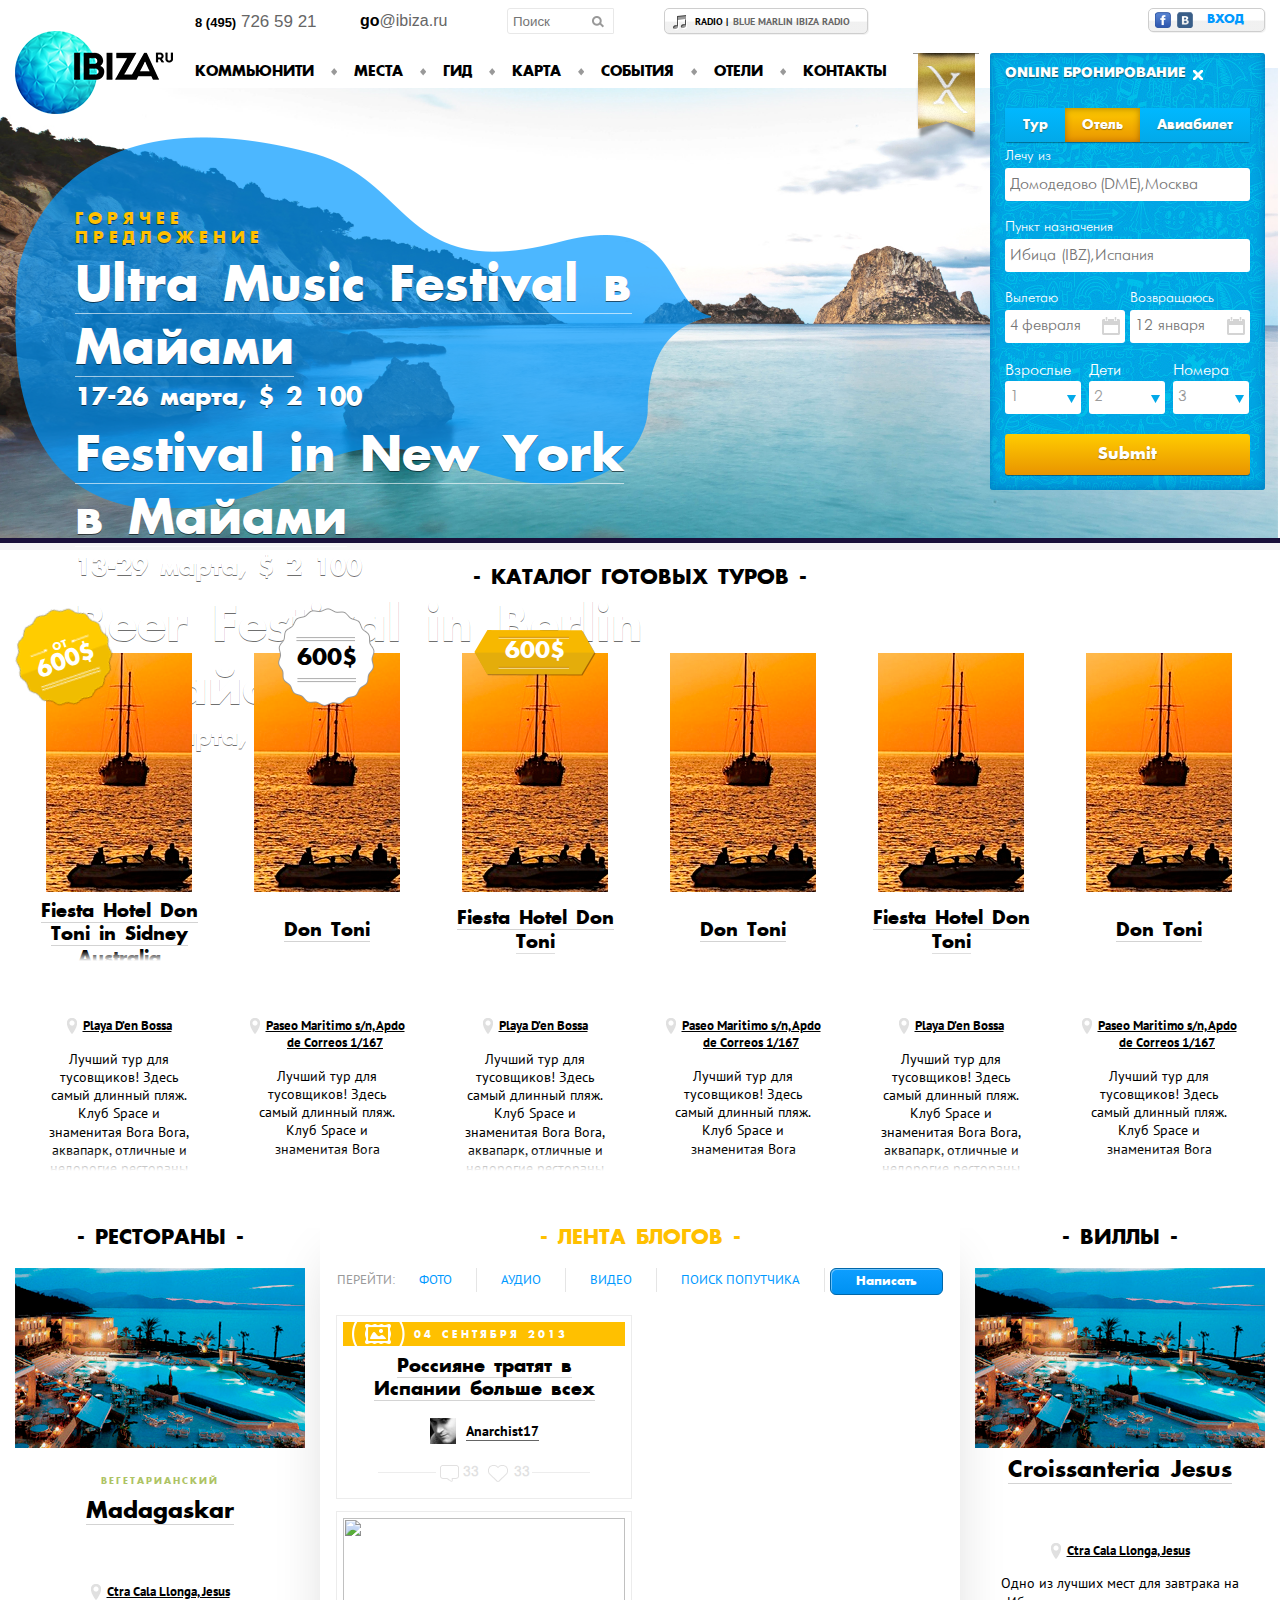
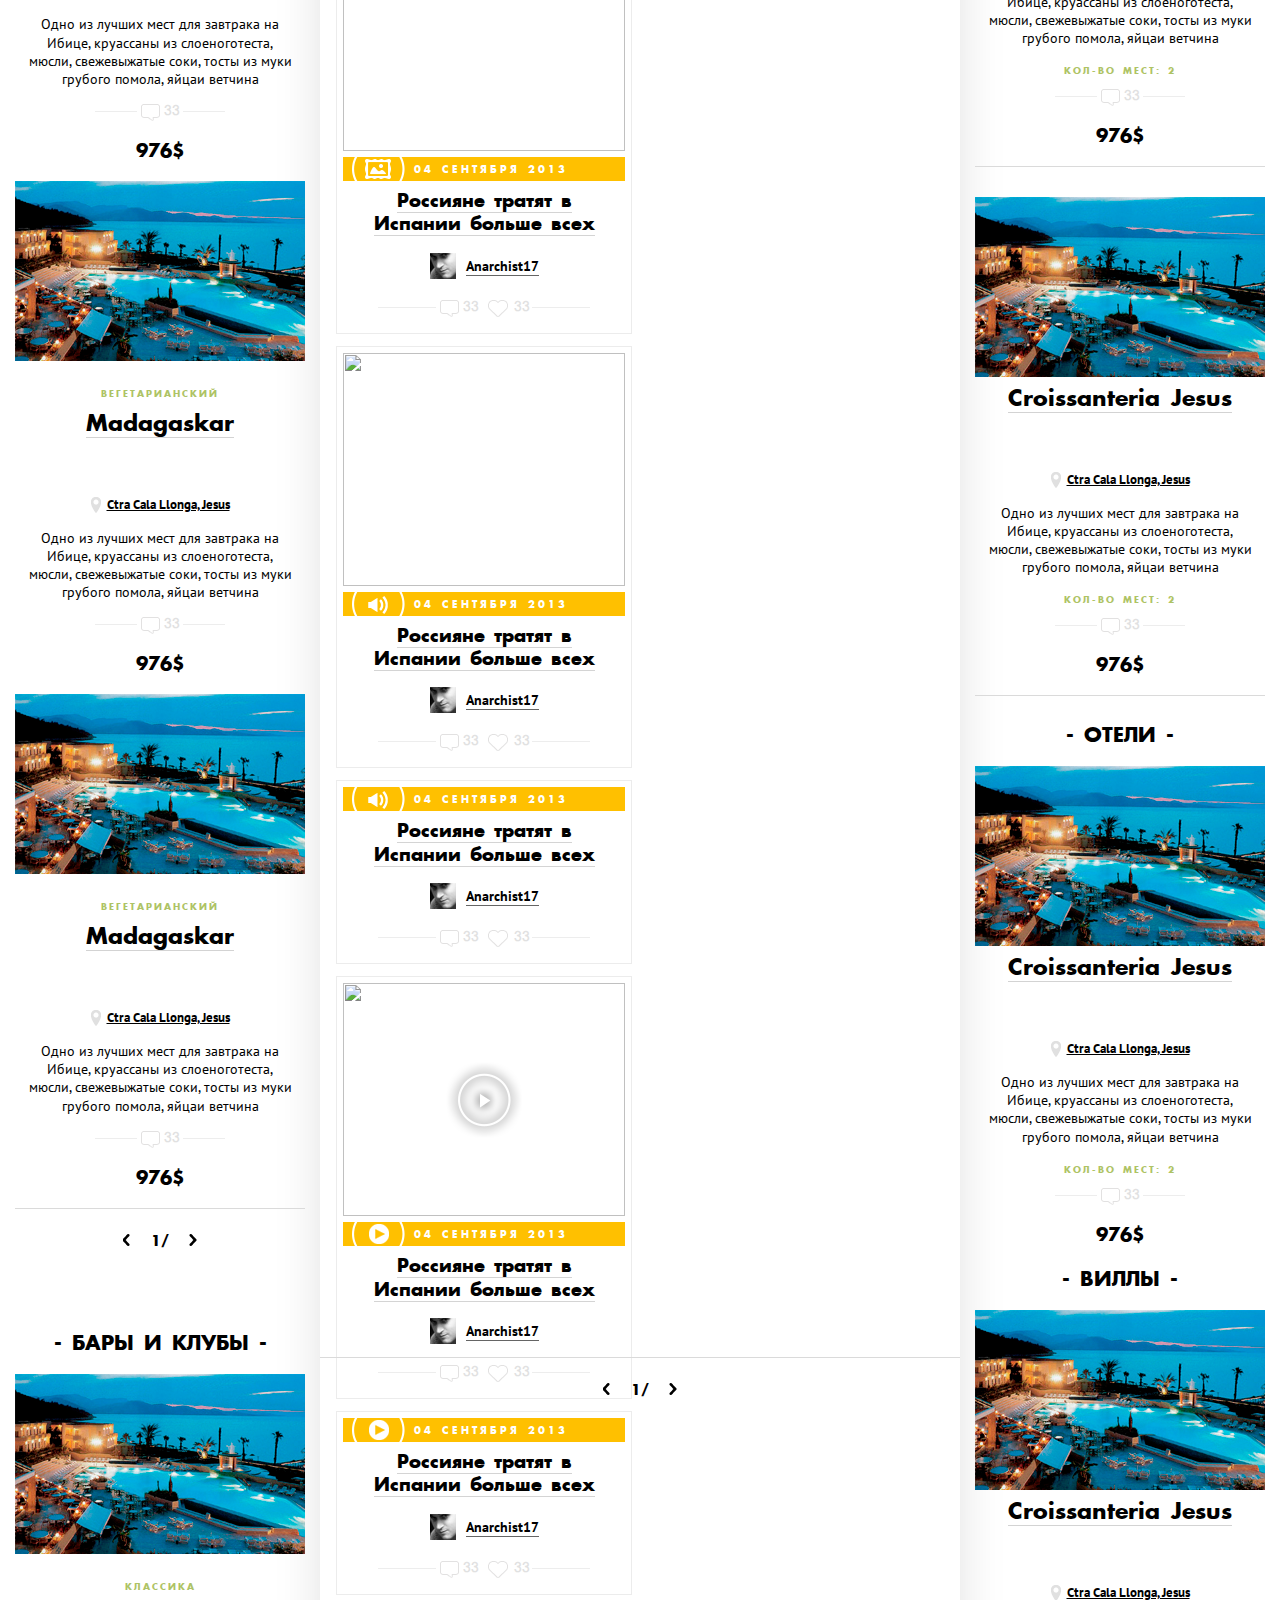
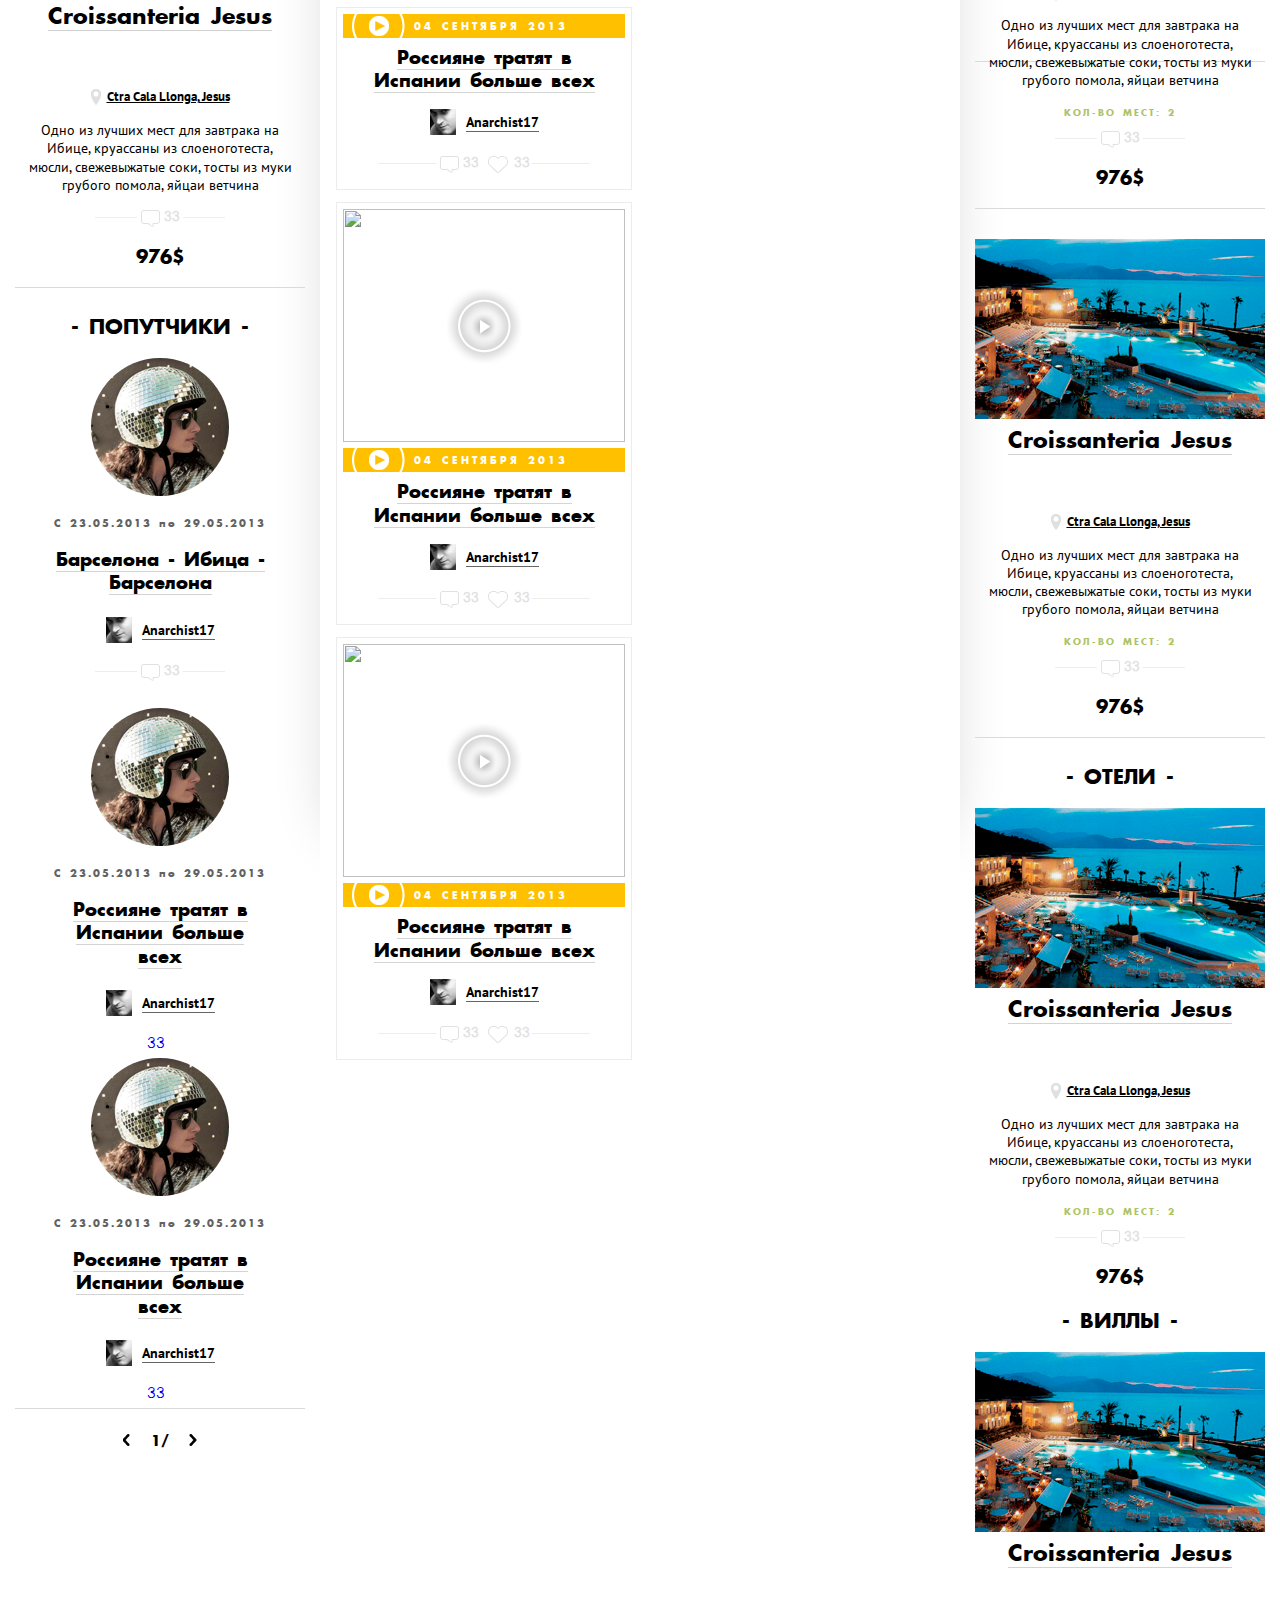
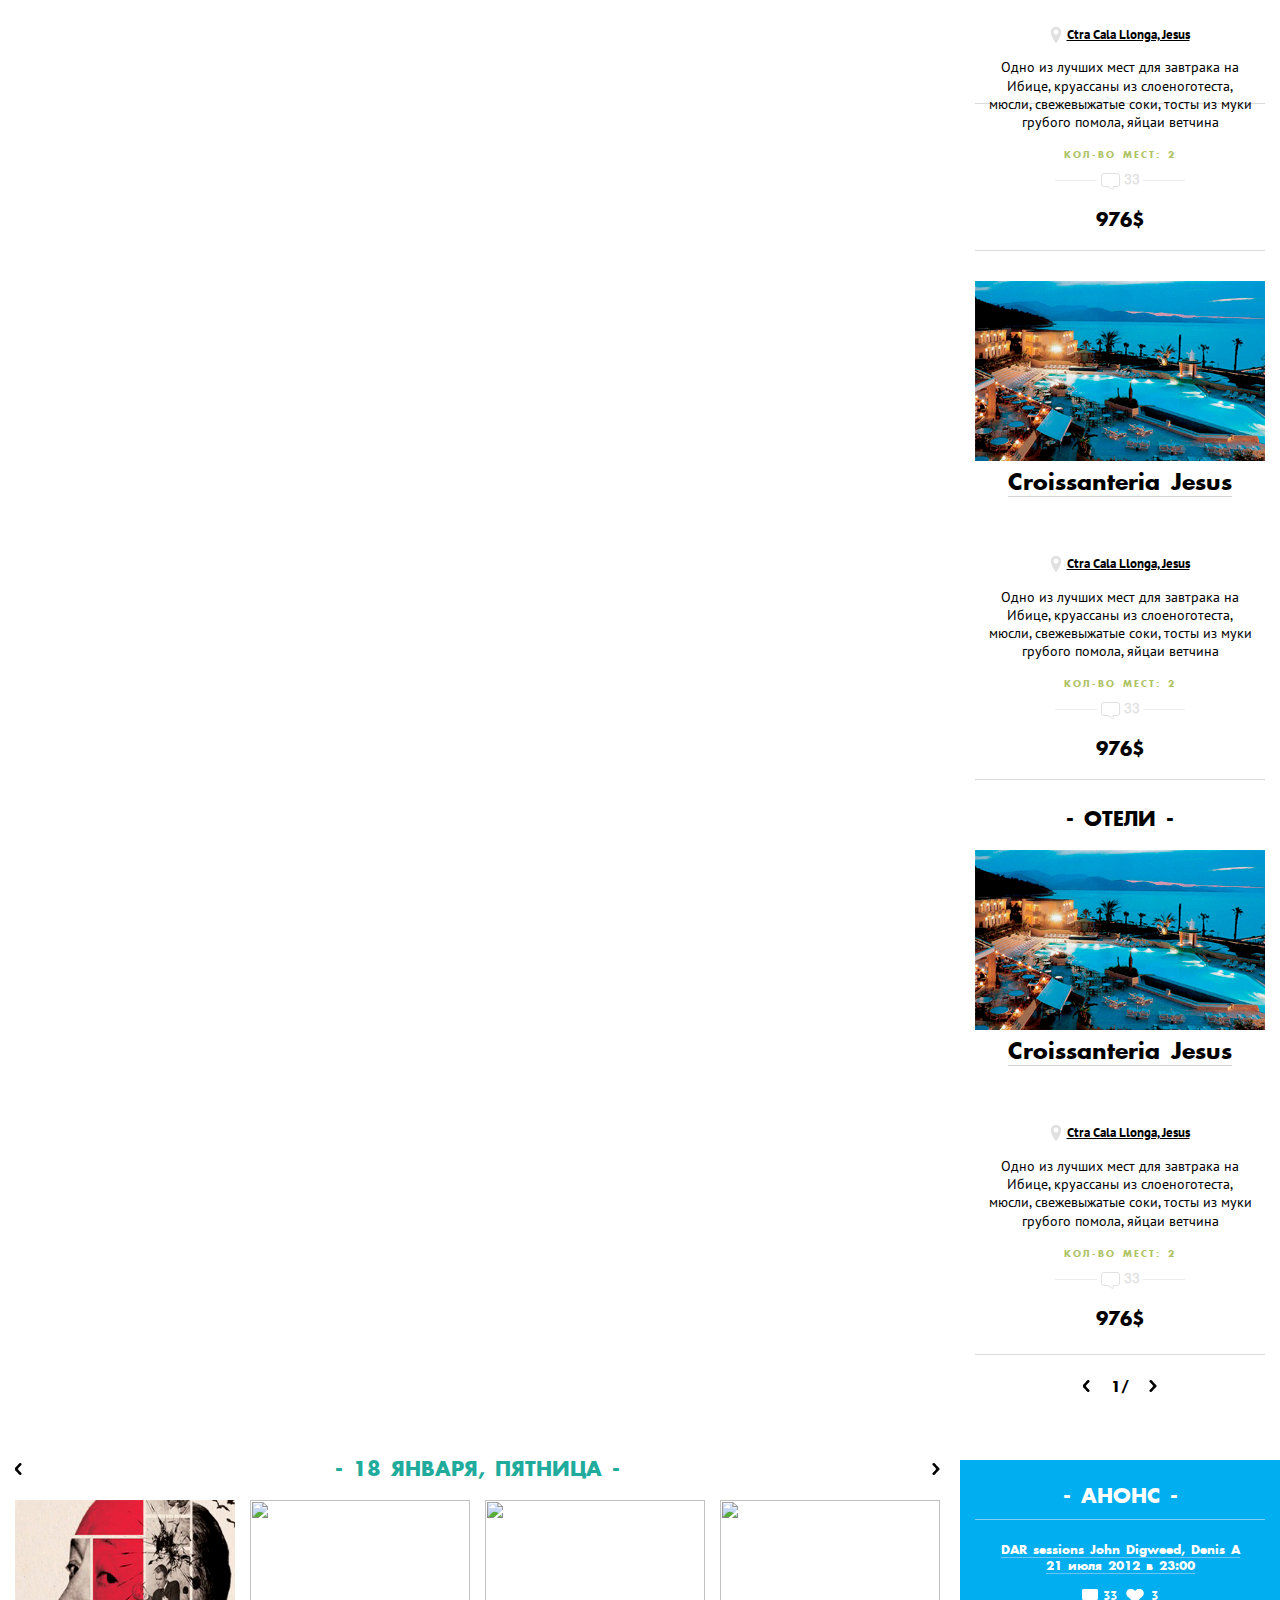
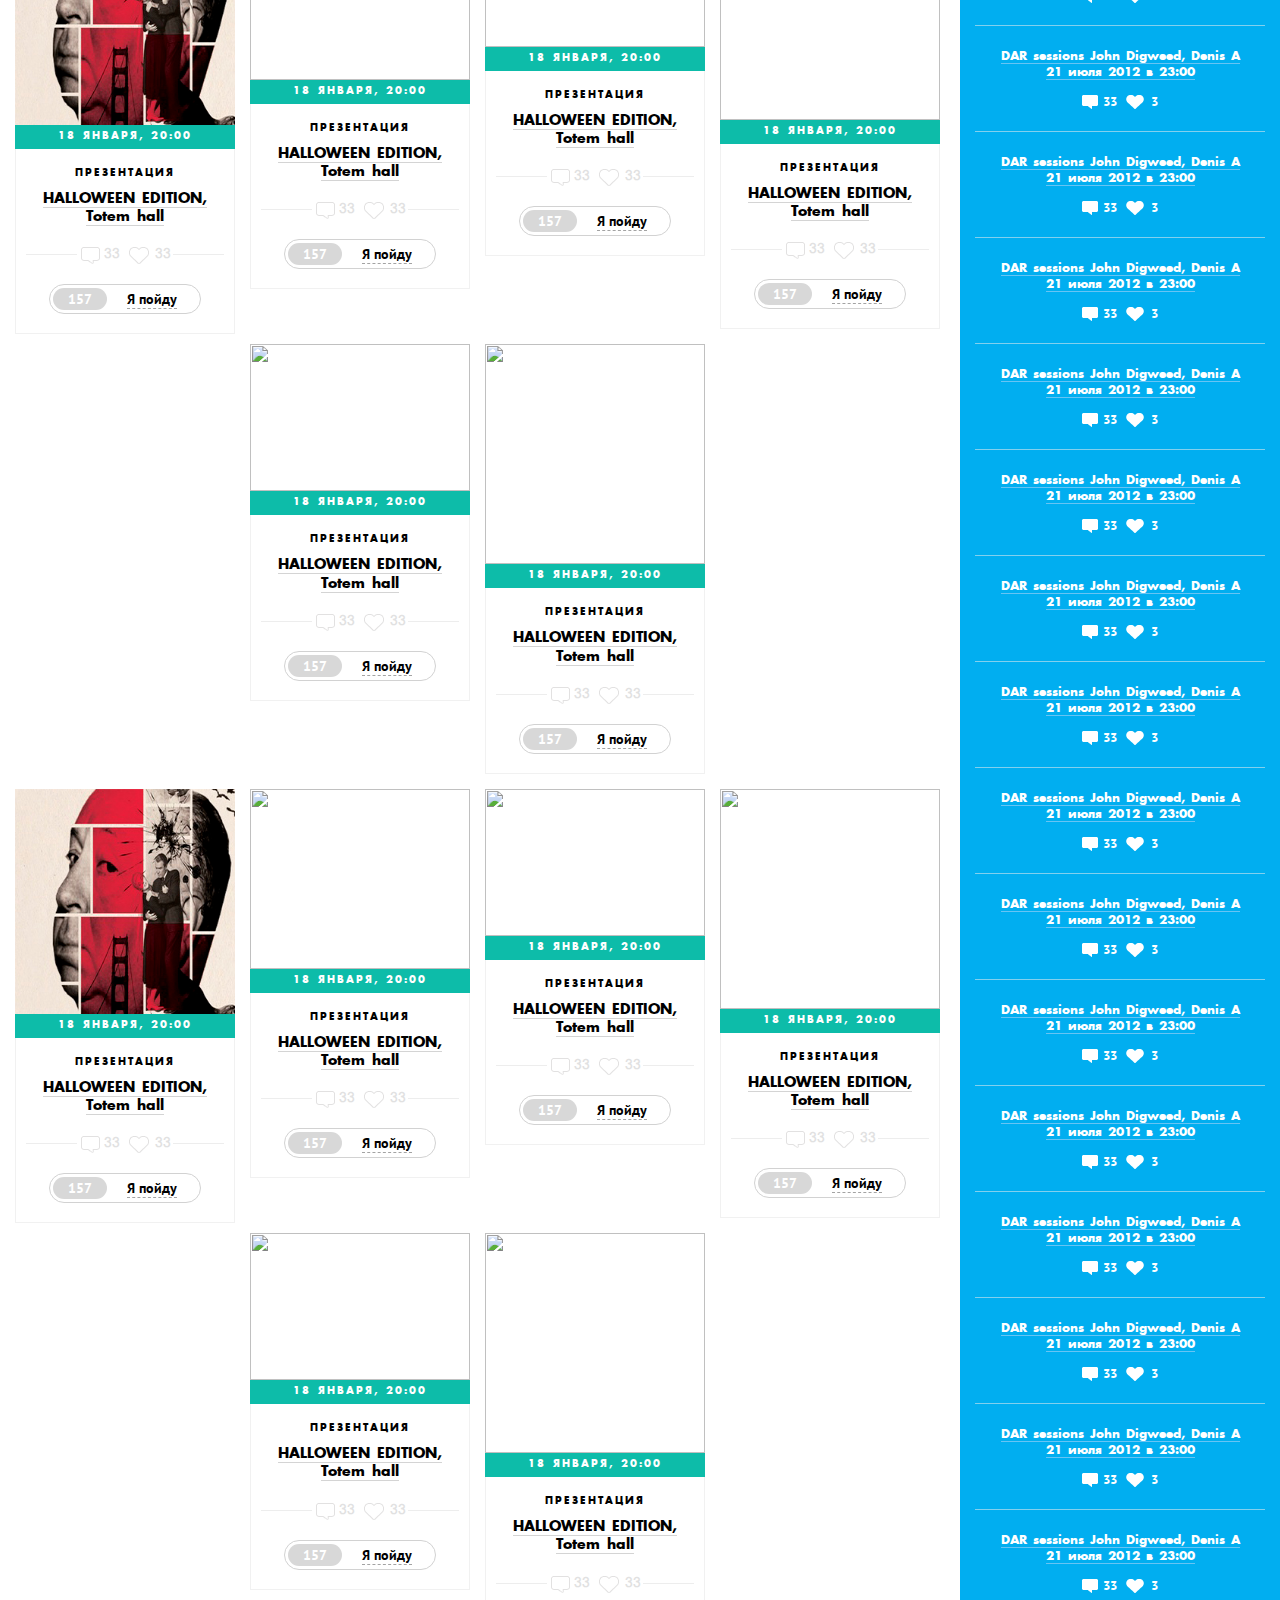
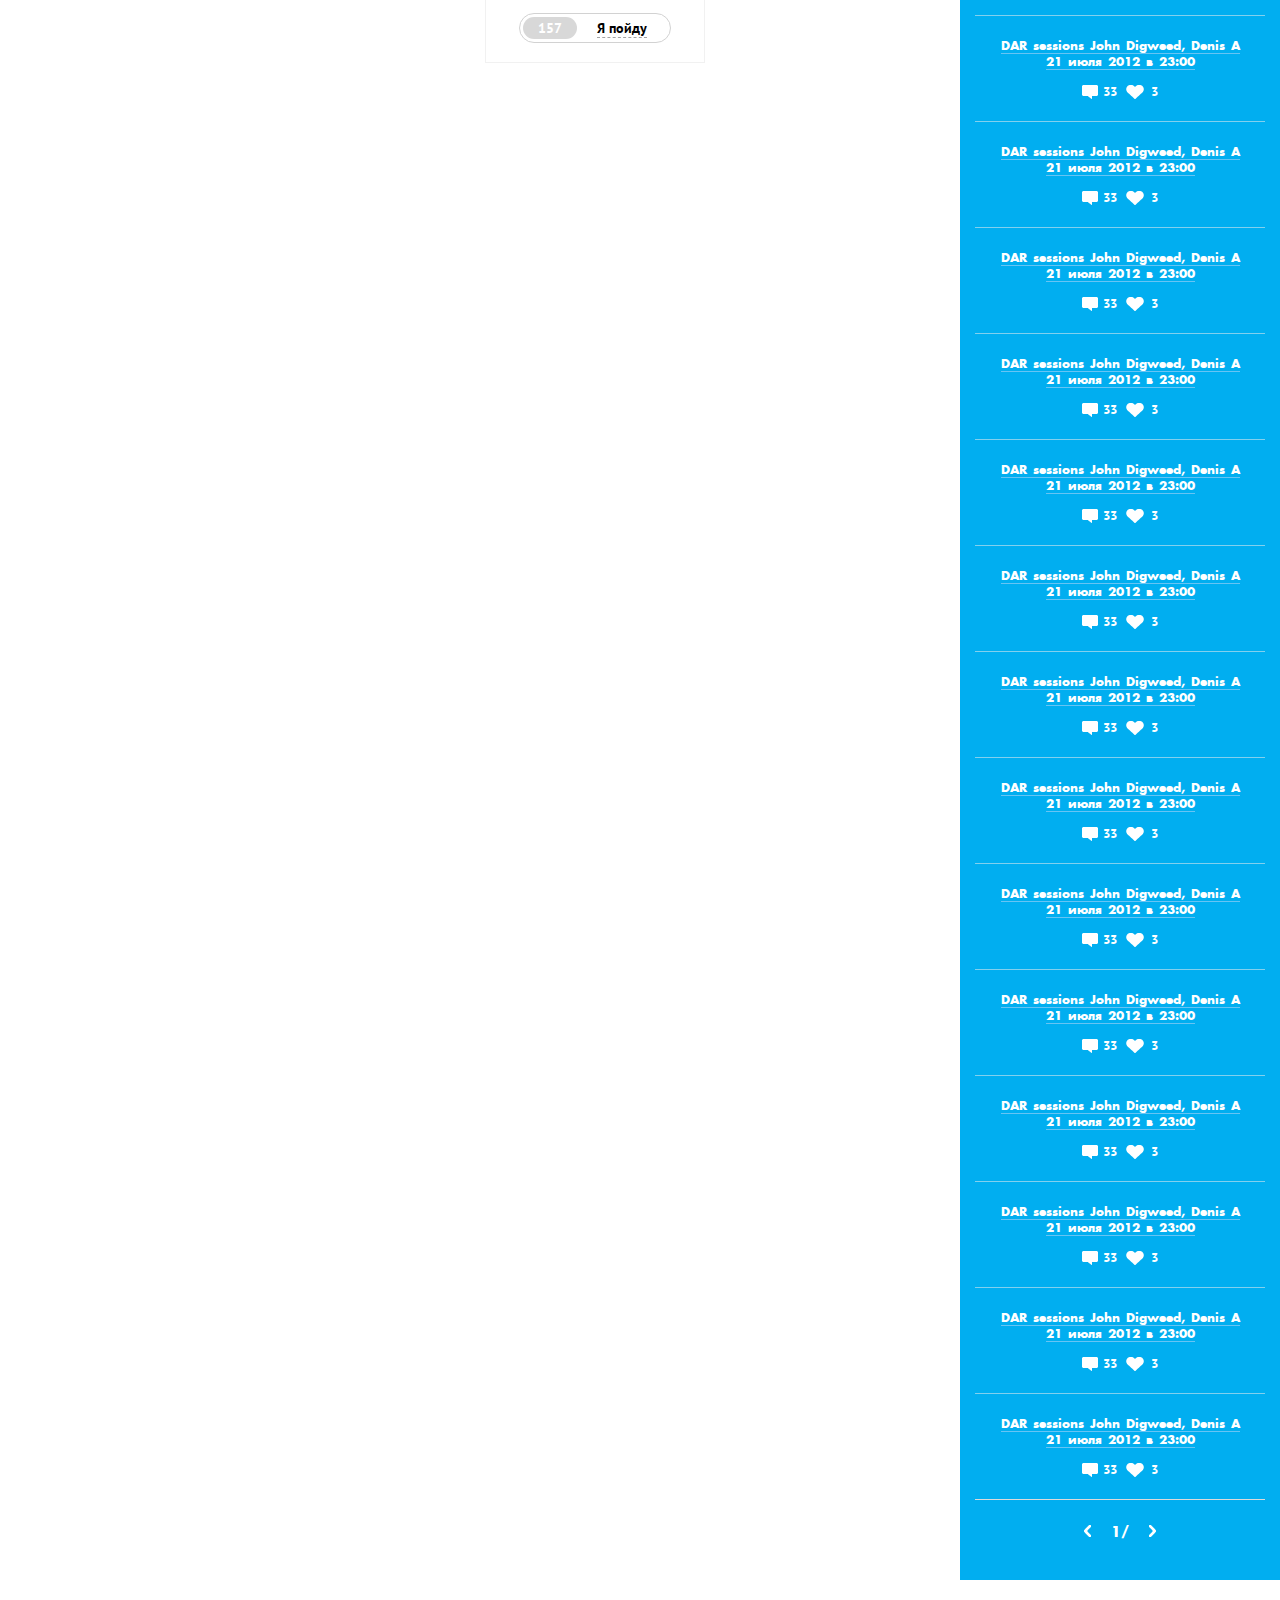
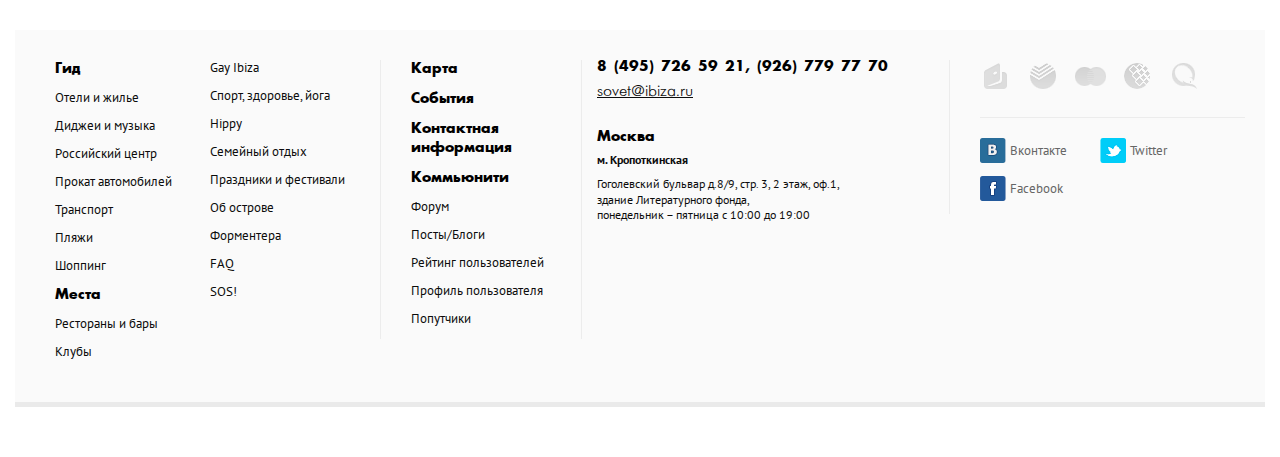
==== commit 0ede8054: "Общие фиксы - 99%" ====
--- a/index.html
+++ b/index.html
@@ -8,6 +8,7 @@
 	<meta charset="utf-8">
 	<title>Template</title>
 	<link rel="stylesheet" media="screen" href="css/screen.css">
+	<link rel="stylesheet" media="screen" href="css/lightbox.css">
 	<link rel="stylesheet" media="screen" href="css/jquery-ui-1.10.0.custom.min.css">	
 	<link href='http://fonts.googleapis.com/css?family=PT+Sans:400,700&subset=latin,cyrillic' rel='stylesheet' type='text/css'>
 	<script src="js/jquery.min.js"></script>
@@ -18,6 +19,11 @@
 	<script src="js/jquery.lazyload.min.js"></script>		
 	<script src="js/jquery.masonry.min.js"></script>
 	<script src="js/jquery.raty.min.js"></script>
+	<script src="js/jHtmlArea-0.7.5.min.js"></script>
+	<script src="js/lightbox.js"></script>
+	<script src="js/rating.js"></script>
+	<script src="js/jquery.mousewheel.min.js"></script>
+	<script src="http://maps.google.com/maps/api/js?sensor=false"></script>
 	<script src="js/common.js"></script>
 </head>
 <body>
@@ -31,7 +37,7 @@
 				<input type="text" placeholder="Поиск">
 				<button><i></i></button>
 			</form>			
-			<a class="radio" href="#"><i></i><span>radio |</span>blue marlin ibiza radio</a>
+			<div class="radio js-radio"><i></i>radio |<span>blue marlin ibiza radio</span></div>
 			<button class="enter-btn js-enter-open">
 				<span class="enter-btn__fb"></span>
 				<span class="enter-btn__vk"></span>
--- a/css/screen.css
+++ b/css/screen.css
@@ -82,11 +82,11 @@
 
 .radio, .enter-btn { position: relative; height: 24px; margin-top: 8px; border: 1px solid #cecece; -webkit-border-radius: 5px; -moz-border-radius: 5px; -ms-border-radius: 5px; -o-border-radius: 5px; border-radius: 5px; background-color: #fff; -webkit-box-shadow: 1px 1px 0 rgba(0, 0, 0, 0.05); -moz-box-shadow: 1px 1px 0 rgba(0, 0, 0, 0.05); box-shadow: 1px 1px 0 rgba(0, 0, 0, 0.05); background-image: url('[data-uri]'); background-size: 100%; background-image: -webkit-gradient(linear, 50% 100%, 50% 0%, color-stop(45%, rgba(228, 228, 228, 0.53)), color-stop(49.96%, rgba(255, 255, 255, 0.53)), color-stop(55%, rgba(255, 255, 255, 0.53))); background-image: -webkit-linear-gradient(bottom, rgba(228, 228, 228, 0.53) 45%, rgba(255, 255, 255, 0.53) 49.96%, rgba(255, 255, 255, 0.53) 55%); background-image: -moz-linear-gradient(bottom, rgba(228, 228, 228, 0.53) 45%, rgba(255, 255, 255, 0.53) 49.96%, rgba(255, 255, 255, 0.53) 55%); background-image: -o-linear-gradient(bottom, rgba(228, 228, 228, 0.53) 45%, rgba(255, 255, 255, 0.53) 49.96%, rgba(255, 255, 255, 0.53) 55%); background-image: linear-gradient(bottom, rgba(228, 228, 228, 0.53) 45%, rgba(255, 255, 255, 0.53) 49.96%, rgba(255, 255, 255, 0.53) 55%); line-height: 26px; }
 
-.radio { padding: 0 17px 0 30px; font-family: 'PT Sans', Arial, sans-serif; font-size: 10px; font-weight: 700; color: #666; text-transform: uppercase; }
-.radio span { margin-right: 5px; color: #000; }
+.radio { padding: 0 17px 0 30px; font-family: 'PT Sans', Arial, sans-serif; font-size: 10px; font-weight: 700; color: #000; text-transform: uppercase; }
+.radio span { margin-left: 5px; color: #666; }
 .radio i { position: absolute; top: 6px; left: 8px; background: url('../img/index_img/icons-s81a8954d34.png') 0 -1036px no-repeat; width: 14px; height: 15px; }
 
-.enter-btn { float: right; padding: 0 20px 0 6px; }
+.enter-btn { float: right; padding: 0 20px 0 6px; line-height: 1; }
 .enter-btn span { float: left; font-family: 'AG_Futura Bold', Arial, sans-serif; font-size: 12px; color: #0099ff; text-transform: uppercase; line-height: 16px; }
 
 .enter-btn__fb { margin-right: 6px; background: url('../img/index_img/icons-s81a8954d34.png') 0 -975px no-repeat; width: 16px; height: 16px; }
@@ -190,7 +190,7 @@
 .nav-list a { font-family: 'PT Sans', sans-serif; font-size: 13px; color: #0c0c0c; }
 .nav-list .nav-list__bold { font-family: 'AG_Futura Bold', Arial, sans-serif; font-size: 14px; color: #000; line-height: 1.3; }
 
-.breadcrumps { background: #f5f5f5; margin-bottom: 60px; }
+.breadcrumps { background: #f5f5f5; margin-bottom: 30px; }
 .breadcrumps .container { height: 34px; line-height: 34px; }
 .breadcrumps ul { overflow: hidden; }
 .breadcrumps li { float: left; margin-right: 11px; font-family: 'PT Sans', Arial, sans-serif; font-size: 14px; font-weight: 700; color: #000; }
@@ -367,16 +367,16 @@
 .menu a:after { content: " -"; }
 
 .tours { margin-bottom: 40px; }
-.tours ul { overflow: hidden; }
+.tours ul { padding-top: 45px; overflow: hidden; }
 .tours li { float: left; }
 .tours .item { width: 160px; padding: 0 24px; }
-.tours .item__pic { position: relative; margin-bottom: 45px; }
-.tours .item__pic strong { position: absolute; left: 50%; text-align: center; font-family: 'AG_Futura Bold', Arial, sans-serif; font-size: 22px; }
-.tours .item__price-yc { bottom: -40px; margin-left: -49px; background: url('../img/index_img/icons-s81a8954d34.png') 0 -193px no-repeat; width: 98px; height: 98px; color: #fff; -moz-transform: rotate(-20deg); -o-transform: rotate(-20deg); -webkit-transform: rotate(-20deg); -ms-transform: rotate(-20deg); transform: rotate(-20deg); }
+.tours .item__pic { position: relative; }
+.tours .item__pic strong { position: absolute; text-align: center; font-family: 'AG_Futura Bold', Arial, sans-serif; font-size: 22px; }
+.tours .item__price-yc { left: 25px; top: -45px; margin-left: -49px; background: url('../img/index_img/icons-s81a8954d34.png') 0 -193px no-repeat; width: 98px; height: 98px; color: #fff; -moz-transform: rotate(-20deg); -o-transform: rotate(-20deg); -webkit-transform: rotate(-20deg); -ms-transform: rotate(-20deg); transform: rotate(-20deg); }
 .tours .item__price-yc span { display: block; margin-top: 33px; font-size: 10px; text-transform: uppercase; }
-.tours .item__price-wc { bottom: -40px; margin-left: -49px; background: url('../img/index_img/icons-s81a8954d34.png') 0 -391px no-repeat; width: 98px; height: 98px; color: #000; line-height: 102px; }
+.tours .item__price-wc { left: 50%; top: -45px; margin-left: -49px; background: url('../img/index_img/icons-s81a8954d34.png') 0 -391px no-repeat; width: 98px; height: 98px; color: #000; line-height: 102px; }
 .tours .item__price-wc span { display: none; }
-.tours .item__price-yr { bottom: -20px; margin-left: -61px; background: url('../img/index_img/icons-s81a8954d34.png') 0 -583px no-repeat; width: 122px; height: 46px; color: #fff; line-height: 45px; }
+.tours .item__price-yr { left: 50%; top: -23px; margin-left: -61px; background: url('../img/index_img/icons-s81a8954d34.png') 0 -583px no-repeat; width: 122px; height: 46px; color: #fff; line-height: 45px; }
 .tours .item__price-yr span { display: none; }
 .tours .item__title { position: relative; height: 60px; line-height: 60px; overflow: hidden; }
 .tours .item__title a { font-size: 18px; }
@@ -419,7 +419,7 @@
 .item .rating { display: inline-block; height: 18px; margin-bottom: 23px; }
 
 .item__pic { margin-bottom: 5px; }
-.item__pic img { display: inline-block; min-height: 180px; }
+.item__pic img { display: inline-block; }
 
 .item__cat a, .item__cat span, .item__number a, .item__number span { font-family: 'AG_Futura Bold', Arial, sans-serif; font-size: 9px; text-transform: uppercase; color: #aec365; letter-spacing: 2px; }
 
@@ -539,7 +539,14 @@
 
 .h2_hl { margin-bottom: 30px; border-bottom: 1px solid #e8e8e8; }
 
-.hl-title { margin-bottom: 25px; text-align: center; font-family: 'Futuris Bold', Arial, sans-serif; font-size: 48px; }
+.hl-top { margin-bottom: 25px; overflow: hidden; }
+.hl-top .hl-tabs, .hl-top .rating { float: right; }
+.hl-top .hl-tabs { margin: 10px 0 0 0; }
+.hl-top .rating { margin-top: 15px; }
+
+.hl-title { float: left; font-family: 'Futuris Bold', Arial, sans-serif; font-size: 48px; }
+
+.hl-title-h2 { margin-bottom: 30px; font-family: 'Futuris Bold', Arial, sans-serif; font-size: 30px; text-transform: uppercase; }
 
 .hl-rating { margin-bottom: 25px; text-align: center; font-size: 0; }
 .hl-rating .rating { display: inline-block; }
@@ -699,6 +706,8 @@
 .hl-others__view i { left: 0; background: url('../img/hotel_img/icons-sda867f6652.png') 0 -1856px no-repeat; width: 17px; height: 16px; }
 
 .hl-others__comm i { left: 5px; background: url('../img/hotel_img/icons-sda867f6652.png') 0 -1908px no-repeat; width: 17px; height: 16px; }
+
+.hl-map .hl-hotels ul { padding-bottom: 10px; }
 
 .hl-map__type { position: relative; padding-bottom: 30px; margin-bottom: 30px; text-align: center; overflow: hidden; }
 .hl-map__type:before { content: ''; position: absolute; top: 140px; left: 20px; right: 20px; height: 20px; -webkit-border-radius: 50px; -moz-border-radius: 50px; -ms-border-radius: 50px; -o-border-radius: 50px; border-radius: 50px; -webkit-box-shadow: rgba(0, 0, 0, 0.1) 0 0 90px; -moz-box-shadow: rgba(0, 0, 0, 0.1) 0 0 90px; box-shadow: rgba(0, 0, 0, 0.1) 0 0 90px; }
@@ -1016,7 +1025,11 @@
 .cm-pudlish__go, .cm-settings__bottom { padding: 5px 15px 5px 5px; background: #efefef; border-top: 1px solid #dbdbdb; overflow: hidden; }
 .cm-pudlish__go input, .cm-settings__bottom input { float: right; height: 29px; padding: 0 15px; background: #0099ff; -webkit-border-radius: 4px; -moz-border-radius: 4px; -ms-border-radius: 4px; -o-border-radius: 4px; border-radius: 4px; -webkit-box-shadow: 0 1px 2px rgba(0, 0, 0, 0.4), inset 0 1px 0 rgba(255, 255, 255, 0.4); -moz-box-shadow: 0 1px 2px rgba(0, 0, 0, 0.4), inset 0 1px 0 rgba(255, 255, 255, 0.4); box-shadow: 0 1px 2px rgba(0, 0, 0, 0.4), inset 0 1px 0 rgba(255, 255, 255, 0.4); font-family: 'AG_Futura Bold', Arial, sans-serif; font-size: 12px; color: #fff; cursor: pointer; }
 
-.cm-post { width: 410px; margin-bottom: 10px; border: 1px solid #bebebe; }
+.cm-wall { overflow: hidden; }
+
+.cm-wall__posts { margin-right: -50px; overflow: hidden; }
+
+.cm-post { float: left; width: 410px; margin: 0 46px 10px 0; border: 1px solid #bebebe; }
 
 .cm-post_pic .cm-post__top span { margin-right: 3px; }
 .cm-post_pic .cm-post__top i { background: url('../img/community_img/icons-sdf3d773b10.png') 0 -172px no-repeat; width: 30px; height: 25px; }
@@ -1366,3 +1379,83 @@
 .ev-item__go strong { padding: 0 15px; background: #d8d8d8; -webkit-border-radius: 11px; -moz-border-radius: 11px; -ms-border-radius: 11px; -o-border-radius: 11px; border-radius: 11px; color: white; }
 .ev-item__go a { color: #000; }
 .ev-item__go span { border-bottom: 1px dashed #a3a3a3; }
+
+.logo a { font: 0/0 a; text-shadow: none; color: transparent; }
+
+.online__type label { -moz-user-select: none; -webkit-user-select: none; user-select: none; }
+
+.online__sbt, .enter__extra input[type="submit"], .hl-tabs a.active, .hl-search__sbt, .hl-hotels__reserve, .hl-comm-add__sbt, .hl-map__search input[type="submit"], .ev-filter__search input[type="submit"] { background-image: url('[data-uri]'); background-size: 100%; background-image: -webkit-gradient(linear, 50% 0%, 50% 100%, color-stop(0%, #ffcc00), color-stop(100%, #e99400)); background-image: -webkit-linear-gradient(#ffcc00, #e99400); background-image: -moz-linear-gradient(#ffcc00, #e99400); background-image: -o-linear-gradient(#ffcc00, #e99400); background-image: linear-gradient(#ffcc00, #e99400); -webkit-box-shadow: rgba(0, 0, 0, 0.38) 0 1px 0; -moz-box-shadow: rgba(0, 0, 0, 0.38) 0 1px 0; box-shadow: rgba(0, 0, 0, 0.38) 0 1px 0; -webkit-border-radius: 3px; -moz-border-radius: 3px; -ms-border-radius: 3px; -o-border-radius: 3px; border-radius: 3px; color: #fff; text-shadow: 0 1px 1px rgba(97, 62, 0, 0.54); cursor: pointer; }
+
+.cm-add__btn, .cm-add-post__publish, .cm-add-post__save { height: 40px; padding: 0 20px; background: #0099ff; -webkit-box-shadow: rgba(0, 0, 0, 0.4) 0 1px 2px, rgba(255, 255, 255, 0.4) 0 1px 0 inset; -moz-box-shadow: rgba(0, 0, 0, 0.4) 0 1px 2px, rgba(255, 255, 255, 0.4) 0 1px 0 inset; box-shadow: rgba(0, 0, 0, 0.4) 0 1px 2px, rgba(255, 255, 255, 0.4) 0 1px 0 inset; -webkit-border-radius: 5px; -moz-border-radius: 5px; -ms-border-radius: 5px; -o-border-radius: 5px; border-radius: 5px; font-family: 'AG_Futura Bold', Arial, sans-serif; font-size: 13px; color: #fff; cursor: pointer; }
+
+@font-face { font-family: 'AG_Futura'; src: url("../fonts/AG_Futura.woff") format("woff"); }
+
+@font-face { font-family: 'AG_Futura Bold'; src: url("../fonts/AG_Futura Bold.woff") format("woff"); }
+
+@font-face { font-family: 'Futuris'; src: url("../fonts/Futuris.woff") format("woff"); }
+
+@font-face { font-family: 'Futuris Bold'; src: url("../fonts/Futuris Bold.woff") format("woff"); }
+
+.gd-top { margin-bottom: 30px; overflow: hidden; }
+
+.gd-title { float: left; font-family: 'AG_Futura Bold', Arial, sans-serif; font-size: 60px; text-transform: uppercase; }
+
+.gd-desc { float: right; width: 450px; padding-top: 10px; font-family: 'PT Sans', Arial, sans-serif; text-transform: uppercase; }
+.gd-desc span { display: block; font-size: 18px; color: #0099ff; }
+.gd-desc p { font-size: 15px; color: #666; }
+.gd-desc strong { font-weight: 700; color: #000; }
+
+.gd-list { overflow: hidden; }
+
+.gd-list__items { margin-right: -30px; }
+
+.gd-item { float: left; width: 296px; margin: 0 19px 17px 0; border: 1px solid #bebebe; }
+
+.gd-item_mod .gd-item__pic { margin-bottom: 10px; }
+
+.gd-item__pic { position: relative; padding: 9px 9px 7px 9px; }
+.gd-item__pic img { display: block; }
+
+.gd-item__cat { position: absolute; top: 120px; left: 10px; right: 10px; font-family: 'AG_Futura Bold', Arial, sans-serif; font-size: 32px; color: #fff; text-transform: uppercase; text-align: center; }
+
+.gd-ribble { position: absolute; left: -1px; bottom: -3px; width: 255px; height: 36px; line-height: 36px; }
+.gd-ribble span { position: relative; display: block; height: 100%; padding-left: 20px; background: #ff9600; font-family: 'AG_Futura Bold', Arial, sans-serif; font-size: 14px; color: #fff; text-transform: uppercase; z-index: 10; }
+.gd-ribble span:before { content: "- "; }
+.gd-ribble span:after { content: " -"; }
+.gd-ribble strong { position: absolute; top: 0; left: 0; width: 100%; height: 36px; }
+.gd-ribble strong:after { content: ""; position: absolute; width: 0; height: 0; right: 0px; top: 100%; border-width: 4px 9px; border-style: solid; border-color: #7f4d04 transparent transparent #7f4d04; }
+.gd-ribble strong:before { content: ""; position: absolute; width: 6px; height: 0; right: -24px; top: 8px; border-width: 18px 18px; border-style: solid; border-color: #ce7900 transparent #ce7900 #ce7900; }
+
+.gd-item__desc { padding: 0 9px 10px 9px; font-family: 'PT Sans', Arial, sans-serif; color: #242020; line-height: 1.3; font-size: 16px; font-weight: 700; }
+
+.gd-item__detail { height: 30px; padding: 0 15px; line-height: 30px; background: #efefef; overflow: hidden; }
+
+.gd-item__detail-item { float: left; }
+.gd-item__detail-item:first-child { width: 60%; }
+
+.gd-item-comm, .gd-item-like { font-family: 'PT Sans', Arial, sans-serif; font-size: 13px; color: #0099ff; }
+.gd-item-comm span, .gd-item-like span { position: relative; padding-left: 30px; font-size: 11px; font-weight: 700; color: #9e9e9e; }
+.gd-item-comm i, .gd-item-like i { position: absolute; top: 2px; left: 11px; }
+
+.gd-item-comm i { background: url('../img/guide_img/icons-sa57a552c2c.png') 0 -21px no-repeat; width: 13px; height: 11px; }
+
+.gd-item-like i { background: url('../img/guide_img/icons-sa57a552c2c.png') 0 0 no-repeat; width: 13px; height: 11px; }
+
+.gd-item-date { font-family: 'PT Sans', Arial, sans-serif; font-size: 12px; color: #666; }
+
+.gd-item__comm-list { overflow: hidden; }
+.gd-item__comm-list li { padding: 8px 10px; margin-top: 2px; background: #efefef; }
+
+.gd-item__comm-pic { float: left; margin-right: 8px; }
+.gd-item__comm-pic img { display: block; }
+
+.gd-item__comm-text { margin-bottom: 8px; overflow: hidden; font-family: 'PT Sans', Arial, sans-serif; font-size: 14px; }
+.gd-item__comm-text a { margin-right: 12px; font-weight: 700; text-decoration: underline; color: #0099ff; }
+
+.gd-item__comm-detail { padding-left: 34px; overflow: hidden; }
+.gd-item__comm-detail .gd-item-date { float: left; }
+.gd-item__comm-detail .gd-item-like { float: right; }
+
+.gd-item__comm-add { margin-top: 2px; padding: 8px 10px; background: #efefef; overflow: hidden; }
+.gd-item__comm-add img { float: left; }
+.gd-item__comm-add textarea { float: right; width: 227px; height: 17px; padding: 4px 7px; border: 1px solid #c1c1c1; resize: vertical; font-family: 'PT Sans', Arial, sans-serif; font-size: 13px; }
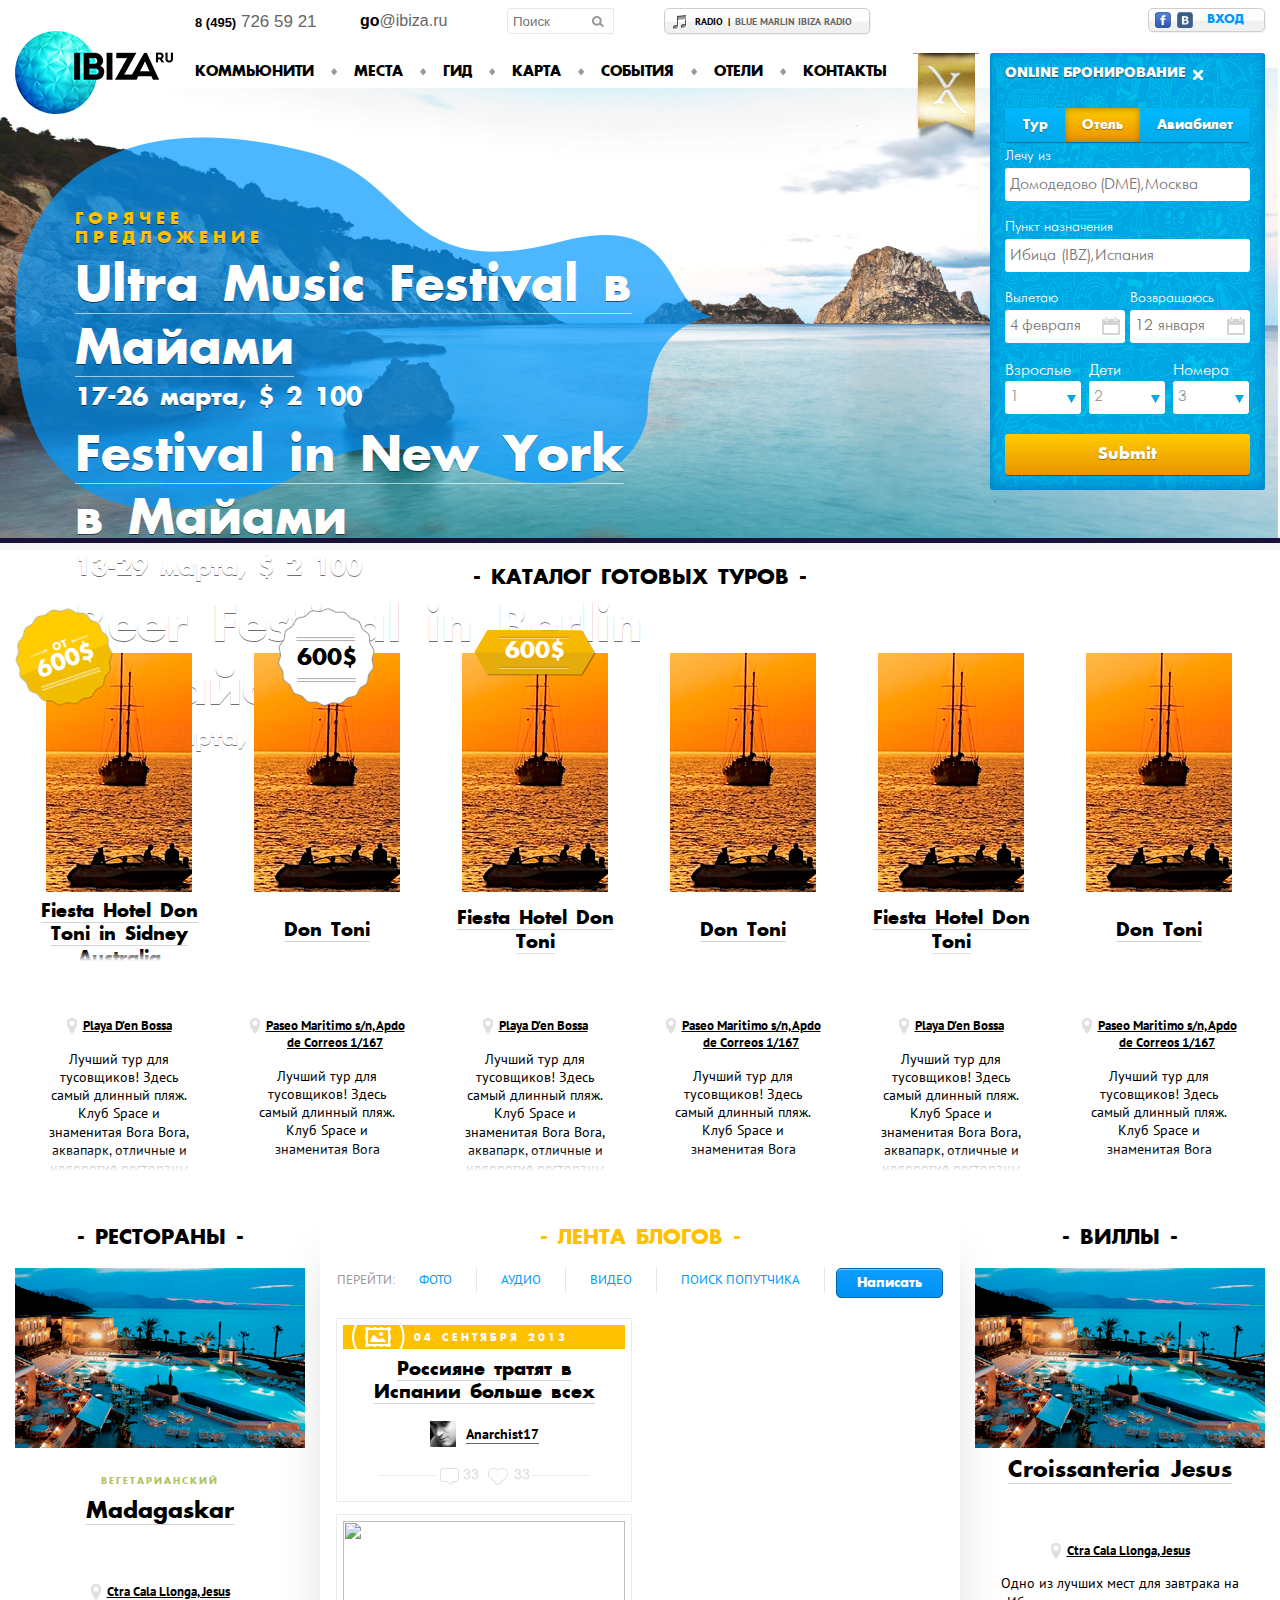
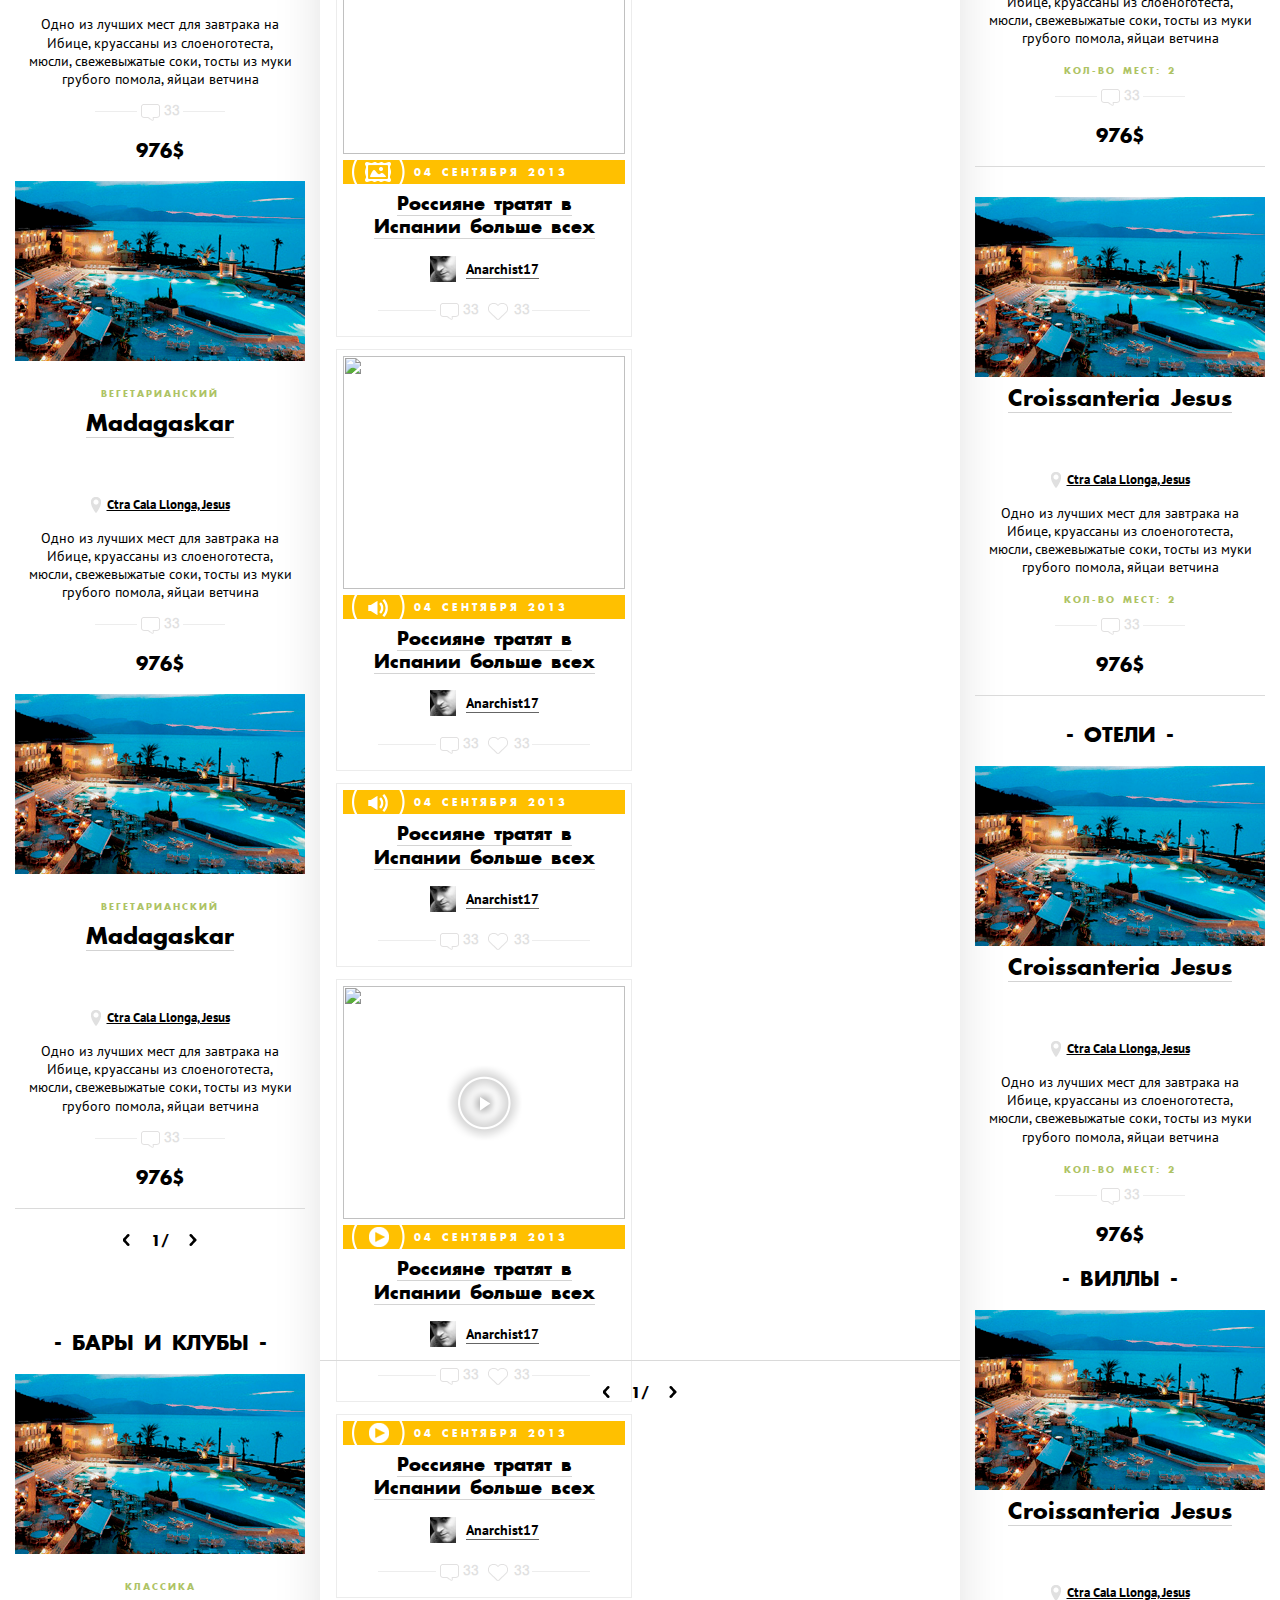
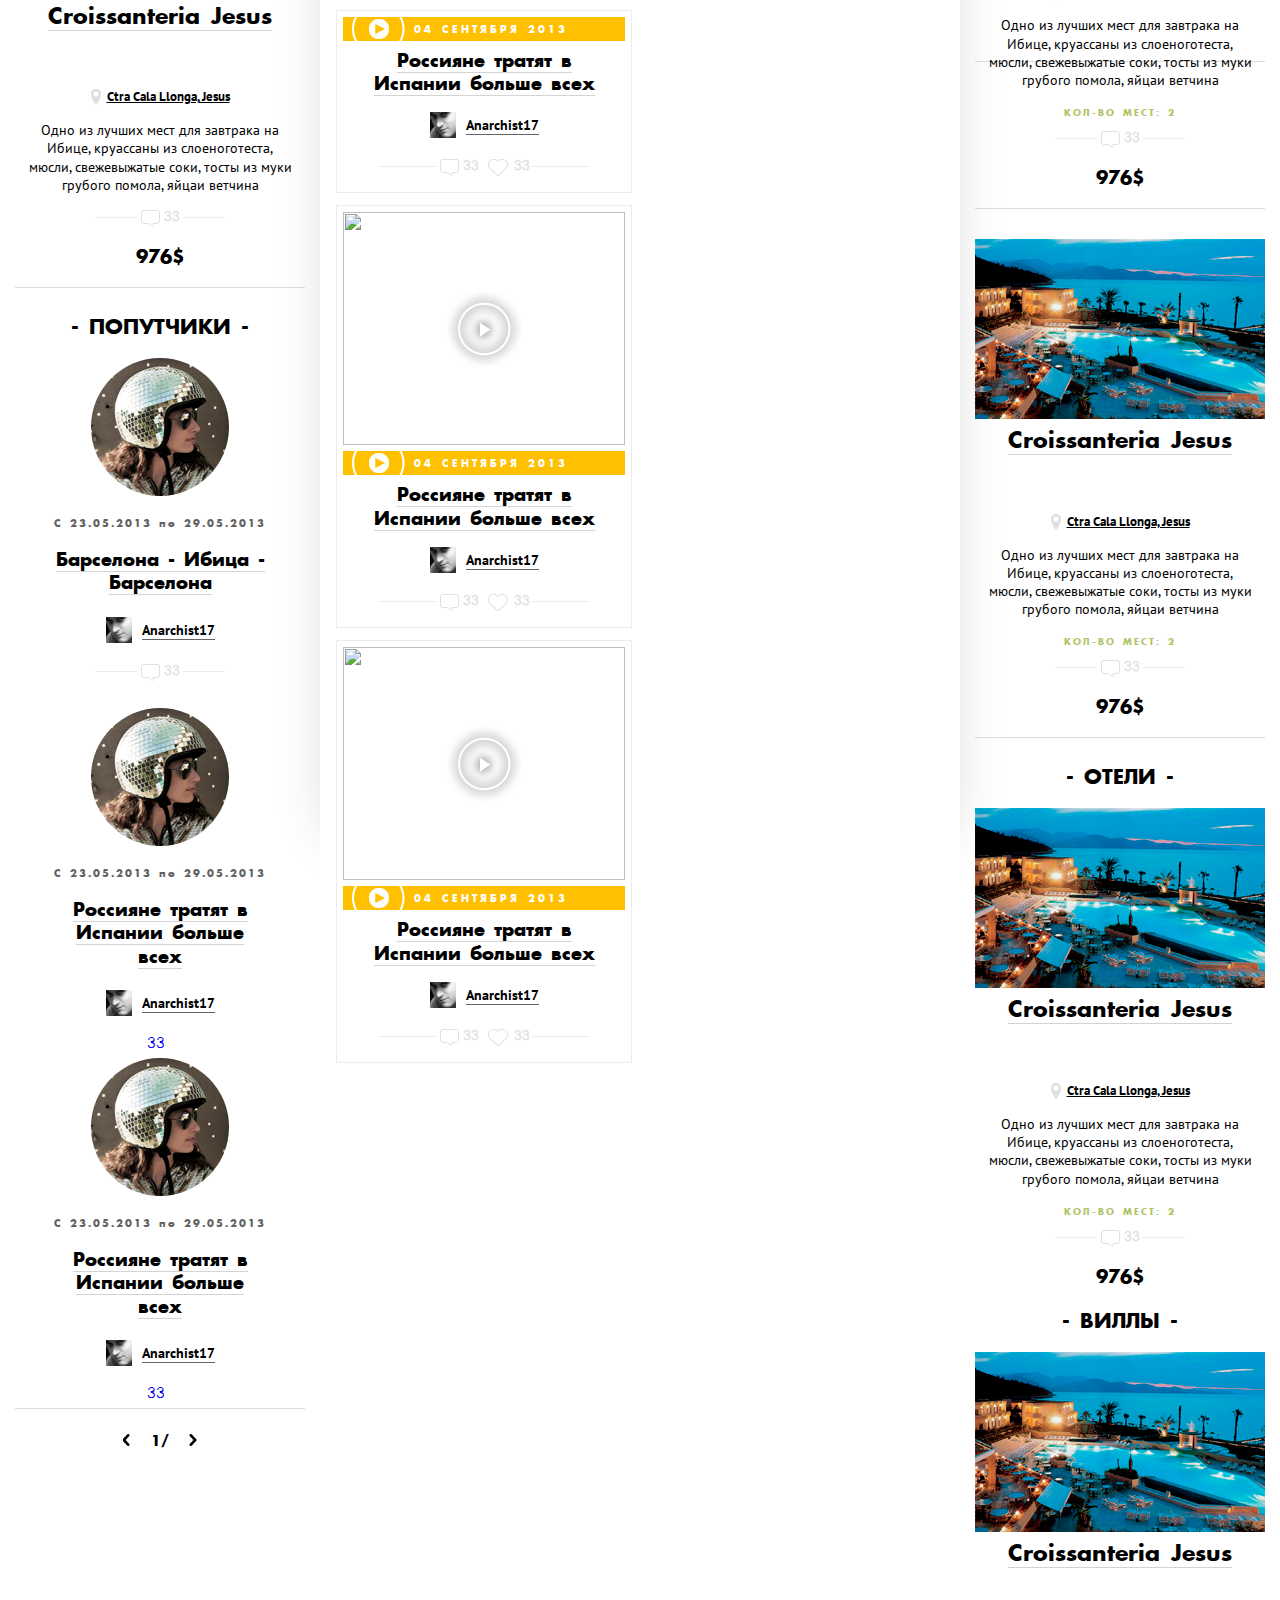
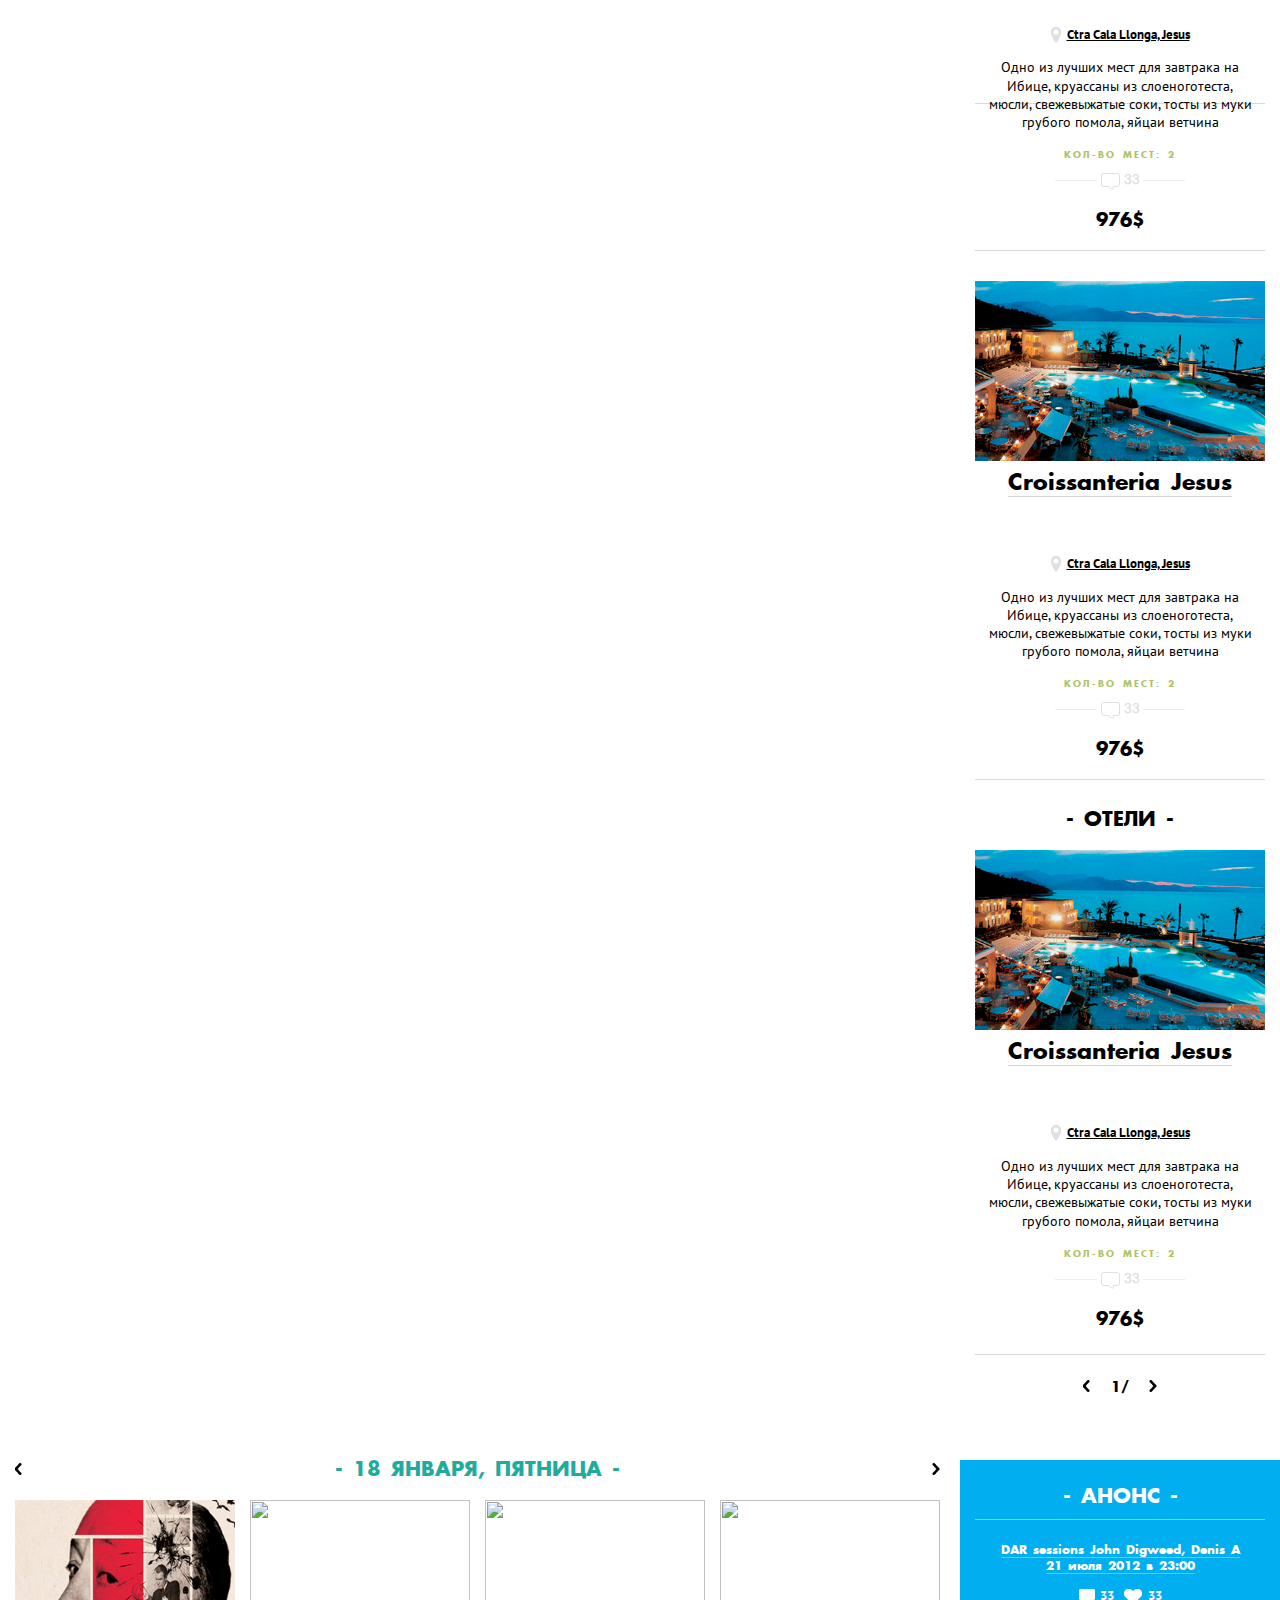
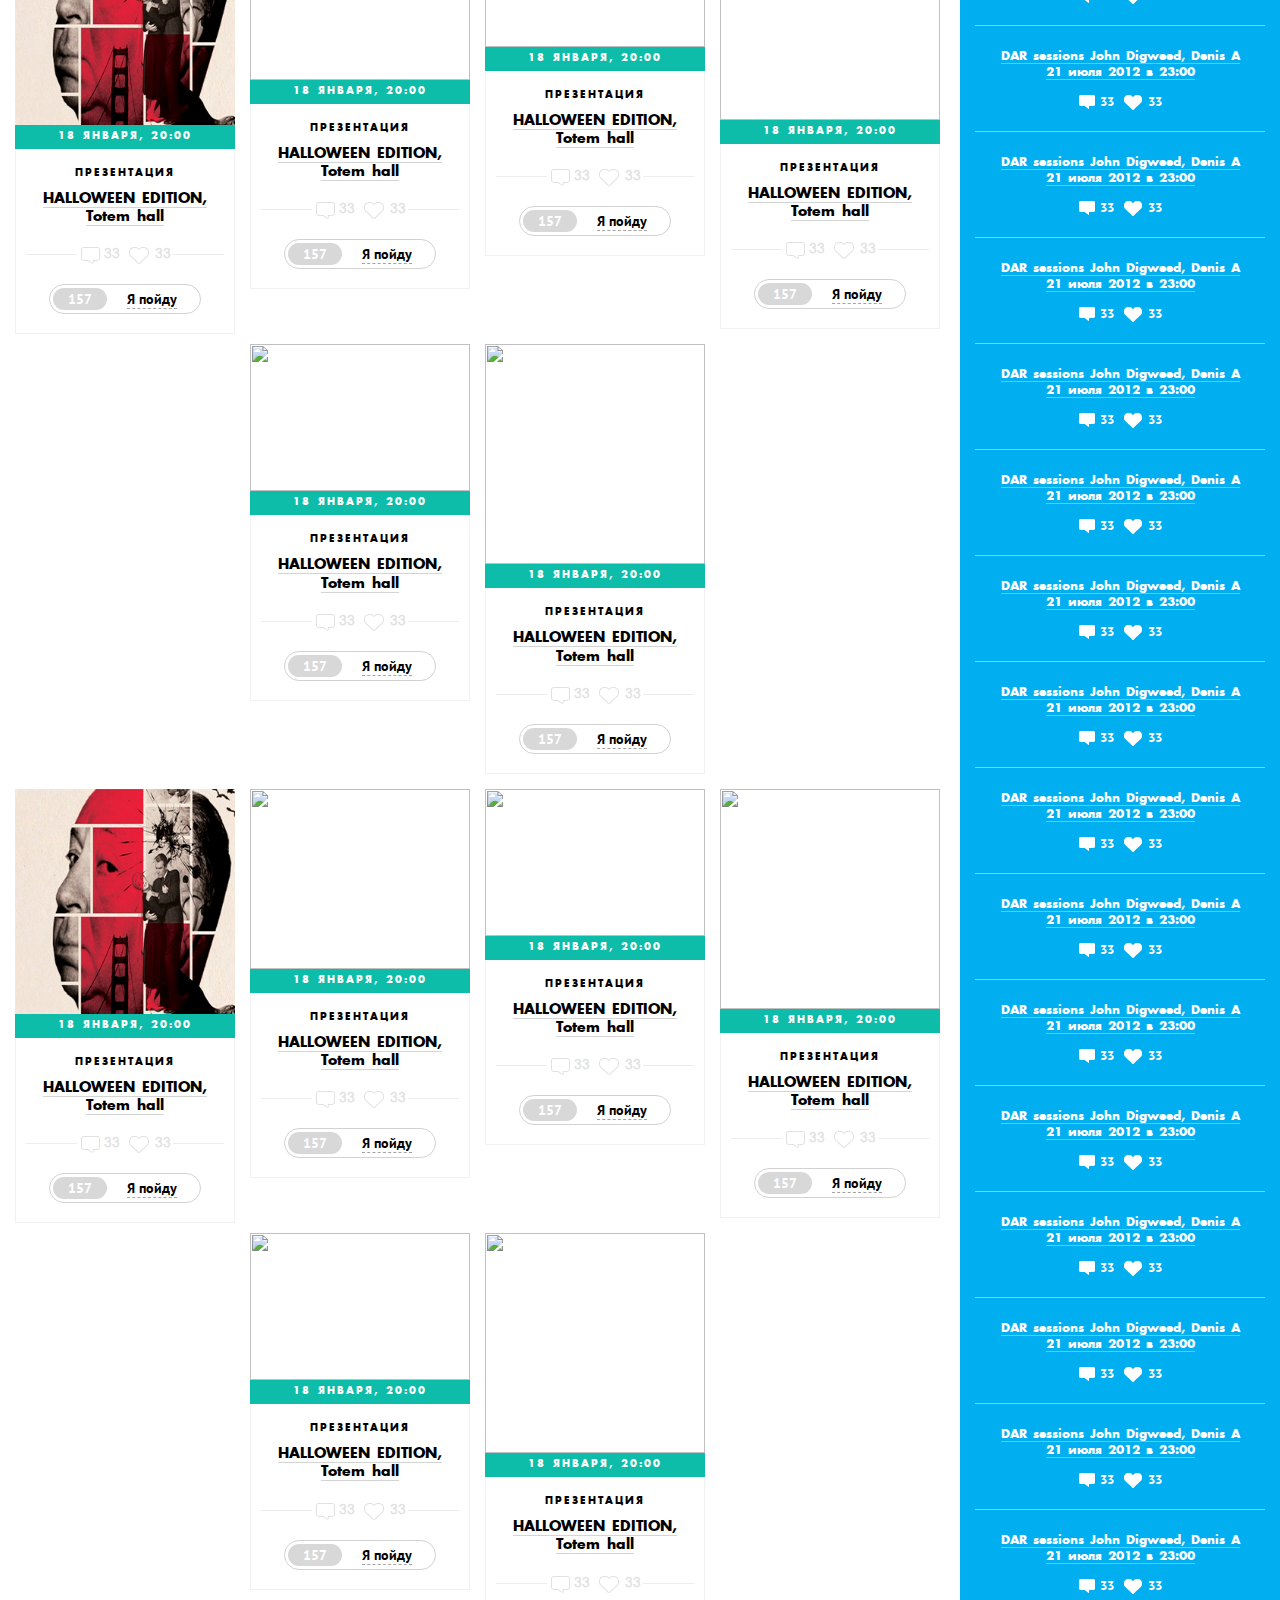
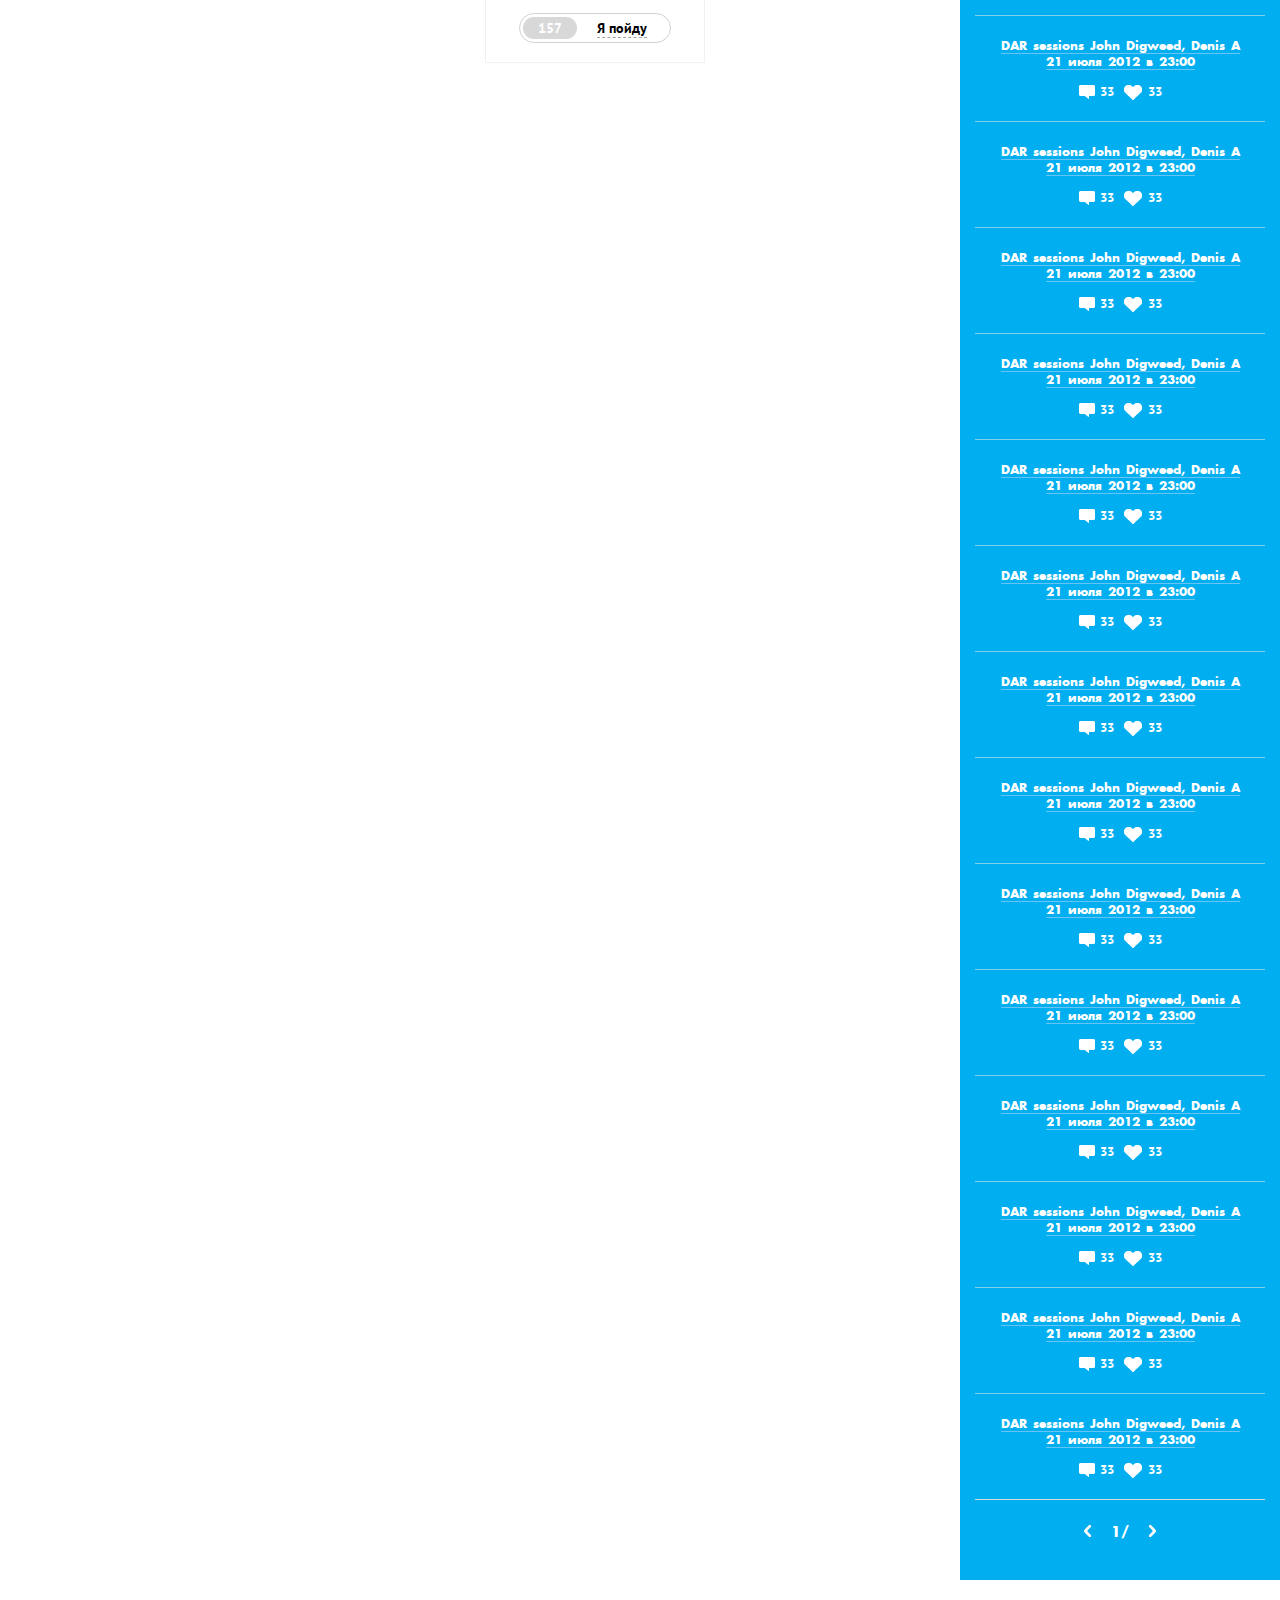
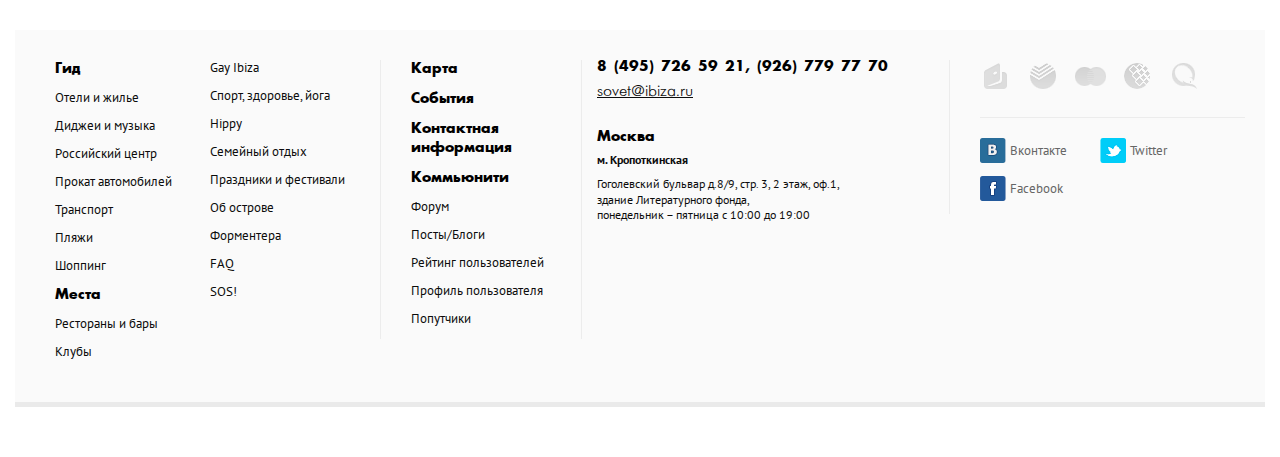
==== commit 01bb27f0: "some fixes" ====
--- a/index.html
+++ b/index.html
@@ -9,7 +9,6 @@
 	<title>Template</title>
 	<link rel="stylesheet" media="screen" href="css/screen.css">
 	<link rel="stylesheet" media="screen" href="css/lightbox.css">
-	<link rel="stylesheet" media="screen" href="css/jquery-ui-1.10.0.custom.min.css">	
 	<link href='http://fonts.googleapis.com/css?family=PT+Sans:400,700&subset=latin,cyrillic' rel='stylesheet' type='text/css'>
 	<script src="js/jquery.min.js"></script>
 	<script src="js/jquery.tools.min.js"></script>
@@ -21,7 +20,7 @@
 	<script src="js/jquery.raty.min.js"></script>
 	<script src="js/jHtmlArea-0.7.5.min.js"></script>
 	<script src="js/lightbox.js"></script>
-	<script src="js/rating.js"></script>
+	<script src="js/rating-map.js"></script>
 	<script src="js/jquery.mousewheel.min.js"></script>
 	<script src="http://maps.google.com/maps/api/js?sensor=false"></script>
 	<script src="js/common.js"></script>
@@ -37,7 +36,7 @@
 				<input type="text" placeholder="Поиск">
 				<button><i></i></button>
 			</form>			
-			<div class="radio js-radio"><i></i>radio |<span>blue marlin ibiza radio</span></div>
+			<div class="radio js-radio"><i></i><strong>radio</strong>|<span>blue marlin ibiza radio</span></div>
 			<button class="enter-btn js-enter-open">
 				<span class="enter-btn__fb"></span>
 				<span class="enter-btn__vk"></span>
@@ -308,7 +307,7 @@
 						<p>Одно из лучших мест для завтрака на Ибице, круассаны из слоеноготеста, мюсли, свежевыжатые соки, тосты из муки грубого помола, яйцаи ветчина</p>
 					</div>
 					<div class="item__comm">
-						<a href="#">33<i></i></a>
+						<a href="#">33<i class="ico-comm"></i></a>
 					</div>
 					<div class="item__price">976$</div>					
 				</div>	
@@ -332,7 +331,7 @@
 						<p>Одно из лучших мест для завтрака на Ибице, круассаны из слоеноготеста, мюсли, свежевыжатые соки, тосты из муки грубого помола, яйцаи ветчина</p>
 					</div>	
 					<div class="item__comm">
-						<a href="#">33<i></i></a>
+						<a href="#">33<i class="ico-comm"></i></a>
 					</div>				
 					<div class="item__price">976$</div>					
 				</div>	
@@ -356,7 +355,7 @@
 						<p>Одно из лучших мест для завтрака на Ибице, круассаны из слоеноготеста, мюсли, свежевыжатые соки, тосты из муки грубого помола, яйцаи ветчина</p>
 					</div>
 					<div class="item__comm">
-						<a href="#">33<i></i></a>
+						<a href="#">33<i class="ico-comm"></i></a>
 					</div>
 					<div class="item__price">976$</div>					
 				</div>	
@@ -388,7 +387,7 @@
 					<p>Одно из лучших мест для завтрака на Ибице, круассаны из слоеноготеста, мюсли, свежевыжатые соки, тосты из муки грубого помола, яйцаи ветчина</p>
 				</div>
 				<div class="item__comm">
-						<a href="#">33<i></i></a>
+						<a href="#">33<i class="ico-comm"></i></a>
 					</div>
 				<div class="item__price">976$</div>
 			</div>	
@@ -414,7 +413,7 @@
 						</a>
 					</div>
 					<div class="circle__comm">
-						<a href="#">33<i></i></a>
+						<a href="#">33<i class="ico-comm"></i></a>
 					</div>
 				</div>
 				<!-- END .circle -->
@@ -503,8 +502,20 @@
 							</a>
 						</div>
 						<div class="tape__detail">
-							<a class="tape__comm" href="#">33<i></i></a>
-							<a class="tape__like" href="#">33<i></i></a>
+							<a class="tape__comm" href="#">33<i class="ico-comm"></i></a>
+							<a class="tape__like" href="#">
+								33<i class="ico-like"></i>
+								<div class="tape__users">
+									<div class="tape__users-pic">
+										<img src="img/index_img/user1.jpg" alt="">
+										<img src="img/index_img/user1.jpg" alt="">
+										<img src="img/index_img/user1.jpg" alt="">
+										<img src="img/index_img/user1.jpg" alt="">
+										<img src="img/index_img/user1.jpg" alt="">
+										<img src="img/index_img/user1.jpg" alt="">
+									</div>
+								</div>
+							</a>							
 						</div>
 					</div>
 					<!-- END .tape -->
@@ -524,8 +535,20 @@
 							</a>
 						</div>
 						<div class="tape__detail">
-							<a class="tape__comm" href="#">33<i></i></a>
-							<a class="tape__like" href="#">33<i></i></a>
+							<a class="tape__comm" href="#">33<i class="ico-comm"></i></a>
+							<a class="tape__like" href="#">
+								33<i class="ico-like"></i>
+								<div class="tape__users">
+									<div class="tape__users-pic">
+										<img src="img/index_img/user1.jpg" alt="">
+										<img src="img/index_img/user1.jpg" alt="">
+										<img src="img/index_img/user1.jpg" alt="">
+										<img src="img/index_img/user1.jpg" alt="">
+										<img src="img/index_img/user1.jpg" alt="">
+										<img src="img/index_img/user1.jpg" alt="">
+									</div>
+								</div>
+							</a>							
 						</div>
 					</div>
 					<!-- END .tape -->
@@ -545,8 +568,20 @@
 							</a>
 						</div>
 						<div class="tape__detail">
-							<a class="tape__comm" href="#">33<i></i></a>
-							<a class="tape__like" href="#">33<i></i></a>
+							<a class="tape__comm" href="#">33<i class="ico-comm"></i></a>
+							<a class="tape__like" href="#">
+								33<i class="ico-like"></i>
+								<div class="tape__users">
+									<div class="tape__users-pic">
+										<img src="img/index_img/user1.jpg" alt="">
+										<img src="img/index_img/user1.jpg" alt="">
+										<img src="img/index_img/user1.jpg" alt="">
+										<img src="img/index_img/user1.jpg" alt="">
+										<img src="img/index_img/user1.jpg" alt="">
+										<img src="img/index_img/user1.jpg" alt="">
+									</div>
+								</div>
+							</a>							
 						</div>
 					</div>
 					<!-- END .tape -->
@@ -563,8 +598,20 @@
 							</a>
 						</div>
 						<div class="tape__detail">
-							<a class="tape__comm" href="#">33<i></i></a>
-							<a class="tape__like" href="#">33<i></i></a>
+							<a class="tape__comm" href="#">33<i class="ico-comm"></i></a>
+							<a class="tape__like" href="#">
+								33<i class="ico-like"></i>
+								<div class="tape__users">
+									<div class="tape__users-pic">
+										<img src="img/index_img/user1.jpg" alt="">
+										<img src="img/index_img/user1.jpg" alt="">
+										<img src="img/index_img/user1.jpg" alt="">
+										<img src="img/index_img/user1.jpg" alt="">
+										<img src="img/index_img/user1.jpg" alt="">
+										<img src="img/index_img/user1.jpg" alt="">
+									</div>
+								</div>
+							</a>							
 						</div>
 					</div>
 					<!-- END .tape -->
@@ -584,8 +631,20 @@
 							</a>
 						</div>
 						<div class="tape__detail">
-							<a class="tape__comm" href="#">33<i></i></a>
-							<a class="tape__like" href="#">33<i></i></a>
+							<a class="tape__comm" href="#">33<i class="ico-comm"></i></a>
+							<a class="tape__like" href="#">
+								33<i class="ico-like"></i>
+								<div class="tape__users">
+									<div class="tape__users-pic">
+										<img src="img/index_img/user1.jpg" alt="">
+										<img src="img/index_img/user1.jpg" alt="">
+										<img src="img/index_img/user1.jpg" alt="">
+										<img src="img/index_img/user1.jpg" alt="">
+										<img src="img/index_img/user1.jpg" alt="">
+										<img src="img/index_img/user1.jpg" alt="">
+									</div>
+								</div>
+							</a>							
 						</div>
 					</div>
 					<!-- END .tape -->
@@ -602,8 +661,20 @@
 							</a>
 						</div>
 						<div class="tape__detail">
-							<a class="tape__comm" href="#">33<i></i></a>
-							<a class="tape__like" href="#">33<i></i></a>
+							<a class="tape__comm" href="#">33<i class="ico-comm"></i></a>
+							<a class="tape__like" href="#">
+								33<i class="ico-like"></i>
+								<div class="tape__users">
+									<div class="tape__users-pic">
+										<img src="img/index_img/user1.jpg" alt="">
+										<img src="img/index_img/user1.jpg" alt="">
+										<img src="img/index_img/user1.jpg" alt="">
+										<img src="img/index_img/user1.jpg" alt="">
+										<img src="img/index_img/user1.jpg" alt="">
+										<img src="img/index_img/user1.jpg" alt="">
+									</div>
+								</div>
+							</a>							
 						</div>
 					</div>
 					<!-- END .tape -->
@@ -619,8 +690,20 @@
 							</a>
 						</div>
 						<div class="tape__detail">
-							<a class="tape__comm" href="#">33<i></i></a>
-							<a class="tape__like" href="#">33<i></i></a>
+							<a class="tape__comm" href="#">33<i class="ico-comm"></i></a>
+							<a class="tape__like" href="#">
+								33<i class="ico-like"></i>
+								<div class="tape__users">
+									<div class="tape__users-pic">
+										<img src="img/index_img/user1.jpg" alt="">
+										<img src="img/index_img/user1.jpg" alt="">
+										<img src="img/index_img/user1.jpg" alt="">
+										<img src="img/index_img/user1.jpg" alt="">
+										<img src="img/index_img/user1.jpg" alt="">
+										<img src="img/index_img/user1.jpg" alt="">
+									</div>
+								</div>
+							</a>							
 						</div>
 					</div>
 					<!-- END .tape -->
@@ -639,8 +722,20 @@
 							</a>
 						</div>
 						<div class="tape__detail">
-							<a class="tape__comm" href="#">33<i></i></a>
-							<a class="tape__like" href="#">33<i></i></a>
+							<a class="tape__comm" href="#">33<i class="ico-comm"></i></a>
+							<a class="tape__like" href="#">
+								33<i class="ico-like"></i>
+								<div class="tape__users">
+									<div class="tape__users-pic">
+										<img src="img/index_img/user1.jpg" alt="">
+										<img src="img/index_img/user1.jpg" alt="">
+										<img src="img/index_img/user1.jpg" alt="">
+										<img src="img/index_img/user1.jpg" alt="">
+										<img src="img/index_img/user1.jpg" alt="">
+										<img src="img/index_img/user1.jpg" alt="">
+									</div>
+								</div>
+							</a>							
 						</div>
 					</div>
 					<!-- END .tape -->
@@ -659,8 +754,20 @@
 							</a>
 						</div>
 						<div class="tape__detail">
-							<a class="tape__comm" href="#">33<i></i></a>
-							<a class="tape__like" href="#">33<i></i></a>
+							<a class="tape__comm" href="#">33<i class="ico-comm"></i></a>
+							<a class="tape__like" href="#">
+								33<i class="ico-like"></i>
+								<div class="tape__users">
+									<div class="tape__users-pic">
+										<img src="img/index_img/user1.jpg" alt="">
+										<img src="img/index_img/user1.jpg" alt="">
+										<img src="img/index_img/user1.jpg" alt="">
+										<img src="img/index_img/user1.jpg" alt="">
+										<img src="img/index_img/user1.jpg" alt="">
+										<img src="img/index_img/user1.jpg" alt="">
+									</div>
+								</div>
+							</a>							
 						</div>
 					</div>
 					<!-- END .tape -->
@@ -698,7 +805,7 @@
 						</div>
 						<div class="item__number"><span>кол-во мест: 2</span></div>
 						<div class="item__comm">
-							<a href="#">33<i></i></a>
+							<a href="#">33<i class="ico-comm"></i></a>
 						</div>
 						<div class="item__price">976$</div>
 					</div>	
@@ -720,7 +827,7 @@
 						</div>
 						<div class="item__number"><span>кол-во мест: 2</span></div>
 						<div class="item__comm">
-							<a href="#">33<i></i></a>
+							<a href="#">33<i class="ico-comm"></i></a>
 						</div>
 						<div class="item__price">976$</div>
 					</div>	
@@ -743,7 +850,7 @@
 						</div>
 						<div class="item__number"><span>кол-во мест: 2</span></div>
 						<div class="item__comm">
-							<a href="#">33<i></i></a>
+							<a href="#">33<i class="ico-comm"></i></a>
 						</div>
 						<div class="item__price">976$</div>
 					</div>	
@@ -768,7 +875,7 @@
 						</div>
 						<div class="item__number"><span>кол-во мест: 2</span></div>
 						<div class="item__comm">
-							<a href="#">33<i></i></a>
+							<a href="#">33<i class="ico-comm"></i></a>
 						</div>
 						<div class="item__price">976$</div>
 					</div>	
@@ -790,7 +897,7 @@
 						</div>
 						<div class="item__number"><span>кол-во мест: 2</span></div>
 						<div class="item__comm">
-							<a href="#">33<i></i></a>
+							<a href="#">33<i class="ico-comm"></i></a>
 						</div>
 						<div class="item__price">976$</div>
 					</div>	
@@ -813,7 +920,7 @@
 						</div>
 						<div class="item__number"><span>кол-во мест: 2</span></div>
 						<div class="item__comm">
-							<a href="#">33<i></i></a>
+							<a href="#">33<i class="ico-comm"></i></a>
 						</div>
 						<div class="item__price">976$</div>
 					</div>	
@@ -838,7 +945,7 @@
 						</div>
 						<div class="item__number"><span>кол-во мест: 2</span></div>
 						<div class="item__comm">
-							<a href="#">33<i></i></a>
+							<a href="#">33<i class="ico-comm"></i></a>
 						</div>
 						<div class="item__price">976$</div>
 					</div>	
@@ -860,7 +967,7 @@
 						</div>
 						<div class="item__number"><span>кол-во мест: 2</span></div>
 						<div class="item__comm">
-							<a href="#">33<i></i></a>
+							<a href="#">33<i class="ico-comm"></i></a>
 						</div>
 						<div class="item__price">976$</div>
 					</div>	
@@ -883,7 +990,7 @@
 						</div>
 						<div class="item__number"><span>кол-во мест: 2</span></div>
 						<div class="item__comm">
-							<a href="#">33<i></i></a>
+							<a href="#">33<i class="ico-comm"></i></a>
 						</div>
 						<div class="item__price">976$</div>
 					</div>	
@@ -925,8 +1032,8 @@
 								<a href="#">HALLOWEEN EDITION, Totem hall</a>
 							</div>
 							<div class="event__detail">
-								<a class="event__comm" href="#">33<i></i></a>
-								<a class="event__like" href="#">33<i></i></a>
+								<a class="event__comm" href="#">33<i class="ico-comm"></i></a>
+								<a class="event__like" href="#">33<i class="ico-like"></i></a>
 							</div>
 							<div class="event__go">
 								<strong>157</strong>
@@ -947,8 +1054,8 @@
 								<a href="#">HALLOWEEN EDITION, Totem hall</a>
 							</div>
 							<div class="event__detail">
-								<a class="event__comm" href="#">33<i></i></a>
-								<a class="event__like" href="#">33<i></i></a>
+								<a class="event__comm" href="#">33<i class="ico-comm"></i></a>
+								<a class="event__like" href="#">33<i class="ico-like"></i></a>
 							</div>
 							<div class="event__go">
 								<strong>157</strong>
@@ -969,8 +1076,8 @@
 								<a href="#">HALLOWEEN EDITION, Totem hall</a>
 							</div>
 							<div class="event__detail">
-								<a class="event__comm" href="#">33<i></i></a>
-								<a class="event__like" href="#">33<i></i></a>
+								<a class="event__comm" href="#">33<i class="ico-comm"></i></a>
+								<a class="event__like" href="#">33<i class="ico-like"></i></a>
 							</div>
 							<div class="event__go">
 								<strong>157</strong>
@@ -991,8 +1098,8 @@
 								<a href="#">HALLOWEEN EDITION, Totem hall</a>
 							</div>
 							<div class="event__detail">
-								<a class="event__comm" href="#">33<i></i></a>
-								<a class="event__like" href="#">33<i></i></a>
+								<a class="event__comm" href="#">33<i class="ico-comm"></i></a>
+								<a class="event__like" href="#">33<i class="ico-like"></i></a>
 							</div>
 							<div class="event__go">
 								<strong>157</strong>
@@ -1013,8 +1120,8 @@
 								<a href="#">HALLOWEEN EDITION, Totem hall</a>
 							</div>
 							<div class="event__detail">
-								<a class="event__comm" href="#">33<i></i></a>
-								<a class="event__like" href="#">33<i></i></a>
+								<a class="event__comm" href="#">33<i class="ico-comm"></i></a>
+								<a class="event__like" href="#">33<i class="ico-like"></i></a>
 							</div>
 							<div class="event__go">
 								<strong>157</strong>
@@ -1035,8 +1142,8 @@
 								<a href="#">HALLOWEEN EDITION, Totem hall</a>
 							</div>
 							<div class="event__detail">
-								<a class="event__comm" href="#">33<i></i></a>
-								<a class="event__like" href="#">33<i></i></a>
+								<a class="event__comm" href="#">33<i class="ico-comm"></i></a>
+								<a class="event__like" href="#">33<i class="ico-like"></i></a>
 							</div>
 							<div class="event__go">
 								<strong>157</strong>
@@ -1059,8 +1166,8 @@
 								<a href="#">HALLOWEEN EDITION, Totem hall</a>
 							</div>
 							<div class="event__detail">
-								<a class="event__comm" href="#">33<i></i></a>
-								<a class="event__like" href="#">33<i></i></a>
+								<a class="event__comm" href="#">33<i class="ico-comm"></i></a>
+								<a class="event__like" href="#">33<i class="ico-like"></i></a>
 							</div>
 							<div class="event__go">
 								<strong>157</strong>
@@ -1081,8 +1188,8 @@
 								<a href="#">HALLOWEEN EDITION, Totem hall</a>
 							</div>
 							<div class="event__detail">
-								<a class="event__comm" href="#">33<i></i></a>
-								<a class="event__like" href="#">33<i></i></a>
+								<a class="event__comm" href="#">33<i class="ico-comm"></i></a>
+								<a class="event__like" href="#">33<i class="ico-like"></i></a>
 							</div>
 							<div class="event__go">
 								<strong>157</strong>
@@ -1103,8 +1210,8 @@
 								<a href="#">HALLOWEEN EDITION, Totem hall</a>
 							</div>
 							<div class="event__detail">
-								<a class="event__comm" href="#">33<i></i></a>
-								<a class="event__like" href="#">33<i></i></a>
+								<a class="event__comm" href="#">33<i class="ico-comm"></i></a>
+								<a class="event__like" href="#">33<i class="ico-like"></i></a>
 							</div>
 							<div class="event__go">
 								<strong>157</strong>
@@ -1125,8 +1232,8 @@
 								<a href="#">HALLOWEEN EDITION, Totem hall</a>
 							</div>
 							<div class="event__detail">
-								<a class="event__comm" href="#">33<i></i></a>
-								<a class="event__like" href="#">33<i></i></a>
+								<a class="event__comm" href="#">33<i class="ico-comm"></i></a>
+								<a class="event__like" href="#">33<i class="ico-like"></i></a>
 							</div>
 							<div class="event__go">
 								<strong>157</strong>
@@ -1147,8 +1254,8 @@
 								<a href="#">HALLOWEEN EDITION, Totem hall</a>
 							</div>
 							<div class="event__detail">
-								<a class="event__comm" href="#">33<i></i></a>
-								<a class="event__like" href="#">33<i></i></a>
+								<a class="event__comm" href="#">33<i class="ico-comm"></i></a>
+								<a class="event__like" href="#">33<i class="ico-like"></i></a>
 							</div>
 							<div class="event__go">
 								<strong>157</strong>
@@ -1169,8 +1276,8 @@
 								<a href="#">HALLOWEEN EDITION, Totem hall</a>
 							</div>
 							<div class="event__detail">
-								<a class="event__comm" href="#">33<i></i></a>
-								<a class="event__like" href="#">33<i></i></a>
+								<a class="event__comm" href="#">33<i class="ico-comm"></i></a>
+								<a class="event__like" href="#">33<i class="ico-like"></i></a>
 							</div>
 							<div class="event__go">
 								<strong>157</strong>
@@ -1195,89 +1302,89 @@
 								<a href="#">DAR sessions John Digweed, Denis A 21 июля 2012 в 23:00</a>
 							</div>
 							<div class="afisha__detail">
-								<a class="afisha__comm" href="#">33<i></i></a>
-								<a class="afisha__like" href="#">3<i></i></a>
-							</div>
-						</li>
-						<li>
-							<div class="afisha__title">
-								<a href="#">DAR sessions John Digweed, Denis A 21 июля 2012 в 23:00</a>
-							</div>
-							<div class="afisha__detail">
-								<a class="afisha__comm" href="#">33<i></i></a>
-								<a class="afisha__like" href="#">3<i></i></a>
-							</div>
-						</li>
-						<li>
-							<div class="afisha__title">
-								<a href="#">DAR sessions John Digweed, Denis A 21 июля 2012 в 23:00</a>
-							</div>
-							<div class="afisha__detail">
-								<a class="afisha__comm" href="#">33<i></i></a>
-								<a class="afisha__like" href="#">3<i></i></a>
-							</div>
-						</li>
-						<li>
-							<div class="afisha__title">
-								<a href="#">DAR sessions John Digweed, Denis A 21 июля 2012 в 23:00</a>
-							</div>
-							<div class="afisha__detail">
-								<a class="afisha__comm" href="#">33<i></i></a>
-								<a class="afisha__like" href="#">3<i></i></a>
-							</div>
-						</li>
-						<li>
-							<div class="afisha__title">
-								<a href="#">DAR sessions John Digweed, Denis A 21 июля 2012 в 23:00</a>
-							</div>
-							<div class="afisha__detail">
-								<a class="afisha__comm" href="#">33<i></i></a>
-								<a class="afisha__like" href="#">3<i></i></a>
-							</div>
-						</li>
-						<li>
-							<div class="afisha__title">
-								<a href="#">DAR sessions John Digweed, Denis A 21 июля 2012 в 23:00</a>
-							</div>
-							<div class="afisha__detail">
-								<a class="afisha__comm" href="#">33<i></i></a>
-								<a class="afisha__like" href="#">3<i></i></a>
-							</div>
-						</li>
-						<li>
-							<div class="afisha__title">
-								<a href="#">DAR sessions John Digweed, Denis A 21 июля 2012 в 23:00</a>
-							</div>
-							<div class="afisha__detail">
-								<a class="afisha__comm" href="#">33<i></i></a>
-								<a class="afisha__like" href="#">3<i></i></a>
-							</div>
-						</li>
-						<li>
-							<div class="afisha__title">
-								<a href="#">DAR sessions John Digweed, Denis A 21 июля 2012 в 23:00</a>
-							</div>
-							<div class="afisha__detail">
-								<a class="afisha__comm" href="#">33<i></i></a>
-								<a class="afisha__like" href="#">3<i></i></a>
-							</div>
-						</li>
-						<li>
-							<div class="afisha__title">
-								<a href="#">DAR sessions John Digweed, Denis A 21 июля 2012 в 23:00</a>
-							</div>
-							<div class="afisha__detail">
-								<a class="afisha__comm" href="#">33<i></i></a>
-								<a class="afisha__like" href="#">3<i></i></a>
-							</div>
-						</li>
-						<li>
-							<div class="afisha__title">
-								<a href="#">DAR sessions John Digweed, Denis A 21 июля 2012 в 23:00</a>
-							</div>
-							<div class="afisha__detail">
-								<a class="afisha__comm" href="#">33<i></i></a>
-								<a class="afisha__like" href="#">3<i></i></a>
+								<a class="afisha__comm" href="#">33<i class="ico-comm-w"></i></a>
+								<a class="afisha__like" href="#">33<i class="ico-like-w"></i></a>
+							</div>
+						</li>
+						<li>
+							<div class="afisha__title">
+								<a href="#">DAR sessions John Digweed, Denis A 21 июля 2012 в 23:00</a>
+							</div>
+							<div class="afisha__detail">
+								<a class="afisha__comm" href="#">33<i class="ico-comm-w"></i></a>
+								<a class="afisha__like" href="#">33<i class="ico-like-w"></i></a>
+							</div>
+						</li>
+						<li>
+							<div class="afisha__title">
+								<a href="#">DAR sessions John Digweed, Denis A 21 июля 2012 в 23:00</a>
+							</div>
+							<div class="afisha__detail">
+								<a class="afisha__comm" href="#">33<i class="ico-comm-w"></i></a>
+								<a class="afisha__like" href="#">33<i class="ico-like-w"></i></a>
+							</div>
+						</li>
+						<li>
+							<div class="afisha__title">
+								<a href="#">DAR sessions John Digweed, Denis A 21 июля 2012 в 23:00</a>
+							</div>
+							<div class="afisha__detail">
+								<a class="afisha__comm" href="#">33<i class="ico-comm-w"></i></a>
+								<a class="afisha__like" href="#">33<i class="ico-like-w"></i></a>
+							</div>
+						</li>
+						<li>
+							<div class="afisha__title">
+								<a href="#">DAR sessions John Digweed, Denis A 21 июля 2012 в 23:00</a>
+							</div>
+							<div class="afisha__detail">
+								<a class="afisha__comm" href="#">33<i class="ico-comm-w"></i></a>
+								<a class="afisha__like" href="#">33<i class="ico-like-w"></i></a>
+							</div>
+						</li>
+						<li>
+							<div class="afisha__title">
+								<a href="#">DAR sessions John Digweed, Denis A 21 июля 2012 в 23:00</a>
+							</div>
+							<div class="afisha__detail">
+								<a class="afisha__comm" href="#">33<i class="ico-comm-w"></i></a>
+								<a class="afisha__like" href="#">33<i class="ico-like-w"></i></a>
+							</div>
+						</li>
+						<li>
+							<div class="afisha__title">
+								<a href="#">DAR sessions John Digweed, Denis A 21 июля 2012 в 23:00</a>
+							</div>
+							<div class="afisha__detail">
+								<a class="afisha__comm" href="#">33<i class="ico-comm-w"></i></a>
+								<a class="afisha__like" href="#">33<i class="ico-like-w"></i></a>
+							</div>
+						</li>
+						<li>
+							<div class="afisha__title">
+								<a href="#">DAR sessions John Digweed, Denis A 21 июля 2012 в 23:00</a>
+							</div>
+							<div class="afisha__detail">
+								<a class="afisha__comm" href="#">33<i class="ico-comm-w"></i></a>
+								<a class="afisha__like" href="#">33<i class="ico-like-w"></i></a>
+							</div>
+						</li>
+						<li>
+							<div class="afisha__title">
+								<a href="#">DAR sessions John Digweed, Denis A 21 июля 2012 в 23:00</a>
+							</div>
+							<div class="afisha__detail">
+								<a class="afisha__comm" href="#">33<i class="ico-comm-w"></i></a>
+								<a class="afisha__like" href="#">33<i class="ico-like-w"></i></a>
+							</div>
+						</li>
+						<li>
+							<div class="afisha__title">
+								<a href="#">DAR sessions John Digweed, Denis A 21 июля 2012 в 23:00</a>
+							</div>
+							<div class="afisha__detail">
+								<a class="afisha__comm" href="#">33<i class="ico-comm-w"></i></a>
+								<a class="afisha__like" href="#">33<i class="ico-like-w"></i></a>
 							</div>
 						</li>
 					</ul>
@@ -1287,89 +1394,89 @@
 								<a href="#">DAR sessions John Digweed, Denis A 21 июля 2012 в 23:00</a>
 							</div>
 							<div class="afisha__detail">
-								<a class="afisha__comm" href="#">33<i></i></a>
-								<a class="afisha__like" href="#">3<i></i></a>
-							</div>
-						</li>
-						<li>
-							<div class="afisha__title">
-								<a href="#">DAR sessions John Digweed, Denis A 21 июля 2012 в 23:00</a>
-							</div>
-							<div class="afisha__detail">
-								<a class="afisha__comm" href="#">33<i></i></a>
-								<a class="afisha__like" href="#">3<i></i></a>
-							</div>
-						</li>
-						<li>
-							<div class="afisha__title">
-								<a href="#">DAR sessions John Digweed, Denis A 21 июля 2012 в 23:00</a>
-							</div>
-							<div class="afisha__detail">
-								<a class="afisha__comm" href="#">33<i></i></a>
-								<a class="afisha__like" href="#">3<i></i></a>
-							</div>
-						</li>
-						<li>
-							<div class="afisha__title">
-								<a href="#">DAR sessions John Digweed, Denis A 21 июля 2012 в 23:00</a>
-							</div>
-							<div class="afisha__detail">
-								<a class="afisha__comm" href="#">33<i></i></a>
-								<a class="afisha__like" href="#">3<i></i></a>
-							</div>
-						</li>
-						<li>
-							<div class="afisha__title">
-								<a href="#">DAR sessions John Digweed, Denis A 21 июля 2012 в 23:00</a>
-							</div>
-							<div class="afisha__detail">
-								<a class="afisha__comm" href="#">33<i></i></a>
-								<a class="afisha__like" href="#">3<i></i></a>
-							</div>
-						</li>
-						<li>
-							<div class="afisha__title">
-								<a href="#">DAR sessions John Digweed, Denis A 21 июля 2012 в 23:00</a>
-							</div>
-							<div class="afisha__detail">
-								<a class="afisha__comm" href="#">33<i></i></a>
-								<a class="afisha__like" href="#">3<i></i></a>
-							</div>
-						</li>
-						<li>
-							<div class="afisha__title">
-								<a href="#">DAR sessions John Digweed, Denis A 21 июля 2012 в 23:00</a>
-							</div>
-							<div class="afisha__detail">
-								<a class="afisha__comm" href="#">33<i></i></a>
-								<a class="afisha__like" href="#">3<i></i></a>
-							</div>
-						</li>
-						<li>
-							<div class="afisha__title">
-								<a href="#">DAR sessions John Digweed, Denis A 21 июля 2012 в 23:00</a>
-							</div>
-							<div class="afisha__detail">
-								<a class="afisha__comm" href="#">33<i></i></a>
-								<a class="afisha__like" href="#">3<i></i></a>
-							</div>
-						</li>
-						<li>
-							<div class="afisha__title">
-								<a href="#">DAR sessions John Digweed, Denis A 21 июля 2012 в 23:00</a>
-							</div>
-							<div class="afisha__detail">
-								<a class="afisha__comm" href="#">33<i></i></a>
-								<a class="afisha__like" href="#">3<i></i></a>
-							</div>
-						</li>
-						<li>
-							<div class="afisha__title">
-								<a href="#">DAR sessions John Digweed, Denis A 21 июля 2012 в 23:00</a>
-							</div>
-							<div class="afisha__detail">
-								<a class="afisha__comm" href="#">33<i></i></a>
-								<a class="afisha__like" href="#">3<i></i></a>
+								<a class="afisha__comm" href="#">33<i class="ico-comm-w"></i></a>
+								<a class="afisha__like" href="#">33<i class="ico-like-w"></i></a>
+							</div>
+						</li>
+						<li>
+							<div class="afisha__title">
+								<a href="#">DAR sessions John Digweed, Denis A 21 июля 2012 в 23:00</a>
+							</div>
+							<div class="afisha__detail">
+								<a class="afisha__comm" href="#">33<i class="ico-comm-w"></i></a>
+								<a class="afisha__like" href="#">33<i class="ico-like-w"></i></a>
+							</div>
+						</li>
+						<li>
+							<div class="afisha__title">
+								<a href="#">DAR sessions John Digweed, Denis A 21 июля 2012 в 23:00</a>
+							</div>
+							<div class="afisha__detail">
+								<a class="afisha__comm" href="#">33<i class="ico-comm-w"></i></a>
+								<a class="afisha__like" href="#">33<i class="ico-like-w"></i></a>
+							</div>
+						</li>
+						<li>
+							<div class="afisha__title">
+								<a href="#">DAR sessions John Digweed, Denis A 21 июля 2012 в 23:00</a>
+							</div>
+							<div class="afisha__detail">
+								<a class="afisha__comm" href="#">33<i class="ico-comm-w"></i></a>
+								<a class="afisha__like" href="#">33<i class="ico-like-w"></i></a>
+							</div>
+						</li>
+						<li>
+							<div class="afisha__title">
+								<a href="#">DAR sessions John Digweed, Denis A 21 июля 2012 в 23:00</a>
+							</div>
+							<div class="afisha__detail">
+								<a class="afisha__comm" href="#">33<i class="ico-comm-w"></i></a>
+								<a class="afisha__like" href="#">33<i class="ico-like-w"></i></a>
+							</div>
+						</li>
+						<li>
+							<div class="afisha__title">
+								<a href="#">DAR sessions John Digweed, Denis A 21 июля 2012 в 23:00</a>
+							</div>
+							<div class="afisha__detail">
+								<a class="afisha__comm" href="#">33<i class="ico-comm-w"></i></a>
+								<a class="afisha__like" href="#">33<i class="ico-like-w"></i></a>
+							</div>
+						</li>
+						<li>
+							<div class="afisha__title">
+								<a href="#">DAR sessions John Digweed, Denis A 21 июля 2012 в 23:00</a>
+							</div>
+							<div class="afisha__detail">
+								<a class="afisha__comm" href="#">33<i class="ico-comm-w"></i></a>
+								<a class="afisha__like" href="#">33<i class="ico-like-w"></i></a>
+							</div>
+						</li>
+						<li>
+							<div class="afisha__title">
+								<a href="#">DAR sessions John Digweed, Denis A 21 июля 2012 в 23:00</a>
+							</div>
+							<div class="afisha__detail">
+								<a class="afisha__comm" href="#">33<i class="ico-comm-w"></i></a>
+								<a class="afisha__like" href="#">33<i class="ico-like-w"></i></a>
+							</div>
+						</li>
+						<li>
+							<div class="afisha__title">
+								<a href="#">DAR sessions John Digweed, Denis A 21 июля 2012 в 23:00</a>
+							</div>
+							<div class="afisha__detail">
+								<a class="afisha__comm" href="#">33<i class="ico-comm-w"></i></a>
+								<a class="afisha__like" href="#">33<i class="ico-like-w"></i></a>
+							</div>
+						</li>
+						<li>
+							<div class="afisha__title">
+								<a href="#">DAR sessions John Digweed, Denis A 21 июля 2012 в 23:00</a>
+							</div>
+							<div class="afisha__detail">
+								<a class="afisha__comm" href="#">33<i class="ico-comm-w"></i></a>
+								<a class="afisha__like" href="#">33<i class="ico-like-w"></i></a>
 							</div>
 						</li>
 					</ul>
@@ -1379,89 +1486,89 @@
 								<a href="#">DAR sessions John Digweed, Denis A 21 июля 2012 в 23:00</a>
 							</div>
 							<div class="afisha__detail">
-								<a class="afisha__comm" href="#">33<i></i></a>
-								<a class="afisha__like" href="#">3<i></i></a>
-							</div>
-						</li>
-						<li>
-							<div class="afisha__title">
-								<a href="#">DAR sessions John Digweed, Denis A 21 июля 2012 в 23:00</a>
-							</div>
-							<div class="afisha__detail">
-								<a class="afisha__comm" href="#">33<i></i></a>
-								<a class="afisha__like" href="#">3<i></i></a>
-							</div>
-						</li>
-						<li>
-							<div class="afisha__title">
-								<a href="#">DAR sessions John Digweed, Denis A 21 июля 2012 в 23:00</a>
-							</div>
-							<div class="afisha__detail">
-								<a class="afisha__comm" href="#">33<i></i></a>
-								<a class="afisha__like" href="#">3<i></i></a>
-							</div>
-						</li>
-						<li>
-							<div class="afisha__title">
-								<a href="#">DAR sessions John Digweed, Denis A 21 июля 2012 в 23:00</a>
-							</div>
-							<div class="afisha__detail">
-								<a class="afisha__comm" href="#">33<i></i></a>
-								<a class="afisha__like" href="#">3<i></i></a>
-							</div>
-						</li>
-						<li>
-							<div class="afisha__title">
-								<a href="#">DAR sessions John Digweed, Denis A 21 июля 2012 в 23:00</a>
-							</div>
-							<div class="afisha__detail">
-								<a class="afisha__comm" href="#">33<i></i></a>
-								<a class="afisha__like" href="#">3<i></i></a>
-							</div>
-						</li>
-						<li>
-							<div class="afisha__title">
-								<a href="#">DAR sessions John Digweed, Denis A 21 июля 2012 в 23:00</a>
-							</div>
-							<div class="afisha__detail">
-								<a class="afisha__comm" href="#">33<i></i></a>
-								<a class="afisha__like" href="#">3<i></i></a>
-							</div>
-						</li>
-						<li>
-							<div class="afisha__title">
-								<a href="#">DAR sessions John Digweed, Denis A 21 июля 2012 в 23:00</a>
-							</div>
-							<div class="afisha__detail">
-								<a class="afisha__comm" href="#">33<i></i></a>
-								<a class="afisha__like" href="#">3<i></i></a>
-							</div>
-						</li>
-						<li>
-							<div class="afisha__title">
-								<a href="#">DAR sessions John Digweed, Denis A 21 июля 2012 в 23:00</a>
-							</div>
-							<div class="afisha__detail">
-								<a class="afisha__comm" href="#">33<i></i></a>
-								<a class="afisha__like" href="#">3<i></i></a>
-							</div>
-						</li>
-						<li>
-							<div class="afisha__title">
-								<a href="#">DAR sessions John Digweed, Denis A 21 июля 2012 в 23:00</a>
-							</div>
-							<div class="afisha__detail">
-								<a class="afisha__comm" href="#">33<i></i></a>
-								<a class="afisha__like" href="#">3<i></i></a>
-							</div>
-						</li>
-						<li>
-							<div class="afisha__title">
-								<a href="#">DAR sessions John Digweed, Denis A 21 июля 2012 в 23:00</a>
-							</div>
-							<div class="afisha__detail">
-								<a class="afisha__comm" href="#">33<i></i></a>
-								<a class="afisha__like" href="#">3<i></i></a>
+								<a class="afisha__comm" href="#">33<i class="ico-comm-w"></i></a>
+								<a class="afisha__like" href="#">33<i class="ico-like-w"></i></a>
+							</div>
+						</li>
+						<li>
+							<div class="afisha__title">
+								<a href="#">DAR sessions John Digweed, Denis A 21 июля 2012 в 23:00</a>
+							</div>
+							<div class="afisha__detail">
+								<a class="afisha__comm" href="#">33<i class="ico-comm-w"></i></a>
+								<a class="afisha__like" href="#">33<i class="ico-like-w"></i></a>
+							</div>
+						</li>
+						<li>
+							<div class="afisha__title">
+								<a href="#">DAR sessions John Digweed, Denis A 21 июля 2012 в 23:00</a>
+							</div>
+							<div class="afisha__detail">
+								<a class="afisha__comm" href="#">33<i class="ico-comm-w"></i></a>
+								<a class="afisha__like" href="#">33<i class="ico-like-w"></i></a>
+							</div>
+						</li>
+						<li>
+							<div class="afisha__title">
+								<a href="#">DAR sessions John Digweed, Denis A 21 июля 2012 в 23:00</a>
+							</div>
+							<div class="afisha__detail">
+								<a class="afisha__comm" href="#">33<i class="ico-comm-w"></i></a>
+								<a class="afisha__like" href="#">33<i class="ico-like-w"></i></a>
+							</div>
+						</li>
+						<li>
+							<div class="afisha__title">
+								<a href="#">DAR sessions John Digweed, Denis A 21 июля 2012 в 23:00</a>
+							</div>
+							<div class="afisha__detail">
+								<a class="afisha__comm" href="#">33<i class="ico-comm-w"></i></a>
+								<a class="afisha__like" href="#">33<i class="ico-like-w"></i></a>
+							</div>
+						</li>
+						<li>
+							<div class="afisha__title">
+								<a href="#">DAR sessions John Digweed, Denis A 21 июля 2012 в 23:00</a>
+							</div>
+							<div class="afisha__detail">
+								<a class="afisha__comm" href="#">33<i class="ico-comm-w"></i></a>
+								<a class="afisha__like" href="#">33<i class="ico-like-w"></i></a>
+							</div>
+						</li>
+						<li>
+							<div class="afisha__title">
+								<a href="#">DAR sessions John Digweed, Denis A 21 июля 2012 в 23:00</a>
+							</div>
+							<div class="afisha__detail">
+								<a class="afisha__comm" href="#">33<i class="ico-comm-w"></i></a>
+								<a class="afisha__like" href="#">33<i class="ico-like-w"></i></a>
+							</div>
+						</li>
+						<li>
+							<div class="afisha__title">
+								<a href="#">DAR sessions John Digweed, Denis A 21 июля 2012 в 23:00</a>
+							</div>
+							<div class="afisha__detail">
+								<a class="afisha__comm" href="#">33<i class="ico-comm-w"></i></a>
+								<a class="afisha__like" href="#">33<i class="ico-like-w"></i></a>
+							</div>
+						</li>
+						<li>
+							<div class="afisha__title">
+								<a href="#">DAR sessions John Digweed, Denis A 21 июля 2012 в 23:00</a>
+							</div>
+							<div class="afisha__detail">
+								<a class="afisha__comm" href="#">33<i class="ico-comm-w"></i></a>
+								<a class="afisha__like" href="#">33<i class="ico-like-w"></i></a>
+							</div>
+						</li>
+						<li>
+							<div class="afisha__title">
+								<a href="#">DAR sessions John Digweed, Denis A 21 июля 2012 в 23:00</a>
+							</div>
+							<div class="afisha__detail">
+								<a class="afisha__comm" href="#">33<i class="ico-comm-w"></i></a>
+								<a class="afisha__like" href="#">33<i class="ico-like-w"></i></a>
 							</div>
 						</li>
 					</ul>
--- a/css/screen.css
+++ b/css/screen.css
@@ -1,10 +1,6 @@
-.logo a { font: 0/0 a; text-shadow: none; color: transparent; }
+.logo a, .ui-datepicker-prev span, .ui-datepicker-next span { font: 0/0 a; text-shadow: none; color: transparent; }
 
 .online__type label { -moz-user-select: none; -webkit-user-select: none; user-select: none; }
-
-.online__sbt, .enter__extra input[type="submit"], .hl-tabs a.active, .hl-search__sbt, .hl-hotels__reserve, .hl-comm-add__sbt, .hl-map__search input[type="submit"], .ev-filter__search input[type="submit"] { background-image: url('[data-uri]'); background-size: 100%; background-image: -webkit-gradient(linear, 50% 0%, 50% 100%, color-stop(0%, #ffcc00), color-stop(100%, #e99400)); background-image: -webkit-linear-gradient(#ffcc00, #e99400); background-image: -moz-linear-gradient(#ffcc00, #e99400); background-image: -o-linear-gradient(#ffcc00, #e99400); background-image: linear-gradient(#ffcc00, #e99400); -webkit-box-shadow: rgba(0, 0, 0, 0.38) 0 1px 0; -moz-box-shadow: rgba(0, 0, 0, 0.38) 0 1px 0; box-shadow: rgba(0, 0, 0, 0.38) 0 1px 0; -webkit-border-radius: 3px; -moz-border-radius: 3px; -ms-border-radius: 3px; -o-border-radius: 3px; border-radius: 3px; color: #fff; text-shadow: 0 1px 1px rgba(97, 62, 0, 0.54); cursor: pointer; }
-
-.cm-add__btn, .cm-add-post__publish, .cm-add-post__save { height: 40px; padding: 0 20px; background: #0099ff; -webkit-box-shadow: rgba(0, 0, 0, 0.4) 0 1px 2px, rgba(255, 255, 255, 0.4) 0 1px 0 inset; -moz-box-shadow: rgba(0, 0, 0, 0.4) 0 1px 2px, rgba(255, 255, 255, 0.4) 0 1px 0 inset; box-shadow: rgba(0, 0, 0, 0.4) 0 1px 2px, rgba(255, 255, 255, 0.4) 0 1px 0 inset; -webkit-border-radius: 5px; -moz-border-radius: 5px; -ms-border-radius: 5px; -o-border-radius: 5px; border-radius: 5px; font-family: 'AG_Futura Bold', Arial, sans-serif; font-size: 13px; color: #fff; cursor: pointer; }
 
 @font-face { font-family: 'AG_Futura'; src: url("../fonts/AG_Futura.woff") format("woff"); }
 
@@ -36,6 +32,14 @@
 input, textarea, button { border: none; outline: none; }
 
 button { background: none; cursor: pointer; }
+
+.online__sbt, .enter__extra input[type="submit"], .hl-tabs a.active, .hl-search__sbt, .hl-hotels__reserve, .hl-comm-add__sbt, .hl-map__search input[type="submit"], .ev-filter__search input[type="submit"] { background-image: url('[data-uri]'); background-size: 100%; background-image: -webkit-gradient(linear, 50% 0%, 50% 100%, color-stop(0%, #ffcc00), color-stop(100%, #e99400)); background-image: -webkit-linear-gradient(#ffcc00, #e99400); background-image: -moz-linear-gradient(#ffcc00, #e99400); background-image: -o-linear-gradient(#ffcc00, #e99400); background-image: linear-gradient(#ffcc00, #e99400); -webkit-box-shadow: rgba(0, 0, 0, 0.38) 0 1px 0; -moz-box-shadow: rgba(0, 0, 0, 0.38) 0 1px 0; box-shadow: rgba(0, 0, 0, 0.38) 0 1px 0; -webkit-border-radius: 3px; -moz-border-radius: 3px; -ms-border-radius: 3px; -o-border-radius: 3px; border-radius: 3px; color: #fff; text-shadow: 0 1px 1px rgba(97, 62, 0, 0.54); cursor: pointer; }
+.online__sbt:hover, .enter__extra input[type="submit"]:hover, .hl-tabs a.active:hover, .hl-search__sbt:hover, .hl-hotels__reserve:hover, .hl-comm-add__sbt:hover, .hl-map__search input[type="submit"]:hover, .ev-filter__search input[type="submit"]:hover { -webkit-box-shadow: inset 0 2px 1px rgba(162, 93, 3, 0.25), #d19500 0 0 0 1px inset; -moz-box-shadow: inset 0 2px 1px rgba(162, 93, 3, 0.25), #d19500 0 0 0 1px inset; box-shadow: inset 0 2px 1px rgba(162, 93, 3, 0.25), #d19500 0 0 0 1px inset; background-image: url('[data-uri]'); background-size: 100%; background-image: -webkit-gradient(linear, 50% 100%, 50% 0%, color-stop(-25%, #fdc900), color-stop(42.31%, #f9bf00), color-stop(80.65%, #f3af00), color-stop(125%, #ed9f00)); background-image: -webkit-linear-gradient(bottom, #fdc900 -25%, #f9bf00 42.31%, #f3af00 80.65%, #ed9f00 125%); background-image: -moz-linear-gradient(bottom, #fdc900 -25%, #f9bf00 42.31%, #f3af00 80.65%, #ed9f00 125%); background-image: -o-linear-gradient(bottom, #fdc900 -25%, #f9bf00 42.31%, #f3af00 80.65%, #ed9f00 125%); background-image: linear-gradient(bottom, #fdc900 -25%, #f9bf00 42.31%, #f3af00 80.65%, #ed9f00 125%); }
+
+.tape-links button, .cm-add__btn, .cm-add-post__publish, .cm-add-post__save, .cm-pudlish__go input, .cm-settings__bottom input, .ev-filter__reset { height: 40px; padding: 0 20px; border: 1px solid #0167a9; background-color: #09f; -webkit-box-shadow: inset 0 1px 0 rgba(255, 255, 255, 0.4); -moz-box-shadow: inset 0 1px 0 rgba(255, 255, 255, 0.4); box-shadow: inset 0 1px 0 rgba(255, 255, 255, 0.4); background-image: url('[data-uri]'); background-size: 100%; background-image: -webkit-gradient(linear, 50% 100%, 50% 0%, color-stop(0%, rgba(0, 0, 0, 0.05)), color-stop(50%, rgba(125, 125, 125, 0.05)), color-stop(100%, rgba(255, 255, 255, 0.05))); background-image: -webkit-linear-gradient(bottom, rgba(0, 0, 0, 0.05) 0%, rgba(125, 125, 125, 0.05) 50%, rgba(255, 255, 255, 0.05) 100%); background-image: -moz-linear-gradient(bottom, rgba(0, 0, 0, 0.05) 0%, rgba(125, 125, 125, 0.05) 50%, rgba(255, 255, 255, 0.05) 100%); background-image: -o-linear-gradient(bottom, rgba(0, 0, 0, 0.05) 0%, rgba(125, 125, 125, 0.05) 50%, rgba(255, 255, 255, 0.05) 100%); background-image: linear-gradient(bottom, rgba(0, 0, 0, 0.05) 0%, rgba(125, 125, 125, 0.05) 50%, rgba(255, 255, 255, 0.05) 100%); -webkit-border-radius: 5px; -moz-border-radius: 5px; -ms-border-radius: 5px; -o-border-radius: 5px; border-radius: 5px; font-family: 'AG_Futura Bold', Arial, sans-serif; font-size: 13px; color: #fff; cursor: pointer; }
+.tape-links button:hover, .cm-add__btn:hover, .cm-add-post__publish:hover, .cm-add-post__save:hover, .cm-pudlish__go input:hover, .cm-settings__bottom input:hover, .ev-filter__reset:hover { border: 1px solid #026aac; background-color: #09f; -webkit-box-shadow: inset 0 1px 2px #024d84; -moz-box-shadow: inset 0 1px 2px #024d84; box-shadow: inset 0 1px 2px #024d84; background-image: url('[data-uri]'); background-size: 100%; background-image: -webkit-gradient(linear, 50% 100%, 50% 0%, color-stop(0%, #56bcfc), color-stop(66.16%, #0095ff), color-stop(100%, #0095ff)); background-image: -webkit-linear-gradient(bottom, #56bcfc 0%, #0095ff 66.16%, #0095ff 100%); background-image: -moz-linear-gradient(bottom, #56bcfc 0%, #0095ff 66.16%, #0095ff 100%); background-image: -o-linear-gradient(bottom, #56bcfc 0%, #0095ff 66.16%, #0095ff 100%); background-image: linear-gradient(bottom, #56bcfc 0%, #0095ff 66.16%, #0095ff 100%); }
+.tape-links button.disabled, .disabled.cm-add__btn, .disabled.cm-add-post__publish, .disabled.cm-add-post__save, .cm-pudlish__go input.disabled, .cm-settings__bottom input.disabled, .disabled.ev-filter__reset { border: 1px solid #bebebe; background: #d9d9d9; -webkit-box-shadow: none; -moz-box-shadow: none; box-shadow: none; }
+.tape-links button.disabled:hover, .disabled.cm-add__btn:hover, .disabled.cm-add-post__publish:hover, .disabled.cm-add-post__save:hover, .cm-pudlish__go input.disabled:hover, .cm-settings__bottom input.disabled:hover, .disabled.ev-filter__reset:hover { border: 1px solid #bebebe; background: #d9d9d9; -webkit-box-shadow: none; -moz-box-shadow: none; box-shadow: none; }
 
 .h2 { padding-bottom: 20px; font-family: 'AG_Futura Bold', Arial, sans-serif; font-size: 20px; color: #000; text-transform: uppercase; text-align: center; }
 .h2:before { content: "- "; }
@@ -59,7 +63,7 @@
 .header__bottom .container { position: relative; height: 23px; background: #fff; }
 
 .logo { position: absolute; top: -34px; left: 0; }
-.logo a { display: block; background: url('../img/index_img/icons-s81a8954d34.png') 0 0 no-repeat; width: 160px; height: 83px; }
+.logo a { display: block; background: url('../img/index_img/icons-sc4e60d24f3.png') 0 0 no-repeat; width: 160px; height: 83px; }
 .logo:before { content: ''; position: absolute; top: -6px; left: -7px; width: 96px; height: 96px; -webkit-border-radius: 50%; -moz-border-radius: 50%; -ms-border-radius: 50%; -o-border-radius: 50%; border-radius: 50%; background: #fff; z-index: -1; }
 
 .phone, .mail, .search, .radio { float: left; }
@@ -75,28 +79,31 @@
 .search input { float: left; width: 70px; height: 24px; background: none; -moz-transition: width 0.3s linear; -o-transition: width 0.3s linear; -webkit-transition: width 0.3s linear; -ms-transition: width 0.3s linear; transition: width 0.3s linear; }
 .search input:focus { width: 140px; }
 .search button { position: relative; float: right; height: 24px; width: 30px; }
-.search i { position: absolute; top: 7px; right: 9px; background: url('../img/index_img/icons-s81a8954d34.png') 0 -1140px no-repeat; width: 12px; height: 12px; }
+.search i { position: absolute; top: 7px; right: 9px; background: url('../img/index_img/icons-sc4e60d24f3.png') 0 -1165px no-repeat; width: 12px; height: 12px; }
 
 .exlusive-link { position: relative; float: right; width: 66px; height: 40px; margin: -12px 11px 0 0; }
-.exlusive-link i { position: absolute; top: 0px; left: 0px; background: url('../img/index_img/icons-s81a8954d34.png') 0 -93px no-repeat; width: 66px; height: 90px; }
+.exlusive-link i { position: absolute; top: 0px; left: 0px; background: url('../img/index_img/icons-sc4e60d24f3.png') 0 -93px no-repeat; width: 66px; height: 90px; }
 
 .radio, .enter-btn { position: relative; height: 24px; margin-top: 8px; border: 1px solid #cecece; -webkit-border-radius: 5px; -moz-border-radius: 5px; -ms-border-radius: 5px; -o-border-radius: 5px; border-radius: 5px; background-color: #fff; -webkit-box-shadow: 1px 1px 0 rgba(0, 0, 0, 0.05); -moz-box-shadow: 1px 1px 0 rgba(0, 0, 0, 0.05); box-shadow: 1px 1px 0 rgba(0, 0, 0, 0.05); background-image: url('[data-uri]'); background-size: 100%; background-image: -webkit-gradient(linear, 50% 100%, 50% 0%, color-stop(45%, rgba(228, 228, 228, 0.53)), color-stop(49.96%, rgba(255, 255, 255, 0.53)), color-stop(55%, rgba(255, 255, 255, 0.53))); background-image: -webkit-linear-gradient(bottom, rgba(228, 228, 228, 0.53) 45%, rgba(255, 255, 255, 0.53) 49.96%, rgba(255, 255, 255, 0.53) 55%); background-image: -moz-linear-gradient(bottom, rgba(228, 228, 228, 0.53) 45%, rgba(255, 255, 255, 0.53) 49.96%, rgba(255, 255, 255, 0.53) 55%); background-image: -o-linear-gradient(bottom, rgba(228, 228, 228, 0.53) 45%, rgba(255, 255, 255, 0.53) 49.96%, rgba(255, 255, 255, 0.53) 55%); background-image: linear-gradient(bottom, rgba(228, 228, 228, 0.53) 45%, rgba(255, 255, 255, 0.53) 49.96%, rgba(255, 255, 255, 0.53) 55%); line-height: 26px; }
 
 .radio { padding: 0 17px 0 30px; font-family: 'PT Sans', Arial, sans-serif; font-size: 10px; font-weight: 700; color: #000; text-transform: uppercase; }
+.radio strong { margin-right: 5px; }
 .radio span { margin-left: 5px; color: #666; }
-.radio i { position: absolute; top: 6px; left: 8px; background: url('../img/index_img/icons-s81a8954d34.png') 0 -1036px no-repeat; width: 14px; height: 15px; }
+.radio i { position: absolute; top: 6px; left: 8px; background: url('../img/index_img/icons-sc4e60d24f3.png') 0 -1036px no-repeat; width: 14px; height: 15px; }
+.radio:hover strong { color: #0066cc; }
+.radio:hover i { background: url('../img/index_img/icons-sc4e60d24f3.png') 0 -1089px no-repeat; width: 14px; height: 15px; }
 
 .enter-btn { float: right; padding: 0 20px 0 6px; line-height: 1; }
 .enter-btn span { float: left; font-family: 'AG_Futura Bold', Arial, sans-serif; font-size: 12px; color: #0099ff; text-transform: uppercase; line-height: 16px; }
 
-.enter-btn__fb { margin-right: 6px; background: url('../img/index_img/icons-s81a8954d34.png') 0 -975px no-repeat; width: 16px; height: 16px; }
-
-.enter-btn__vk { margin-right: 14px; background: url('../img/index_img/icons-s81a8954d34.png') 0 -1114px no-repeat; width: 16px; height: 16px; }
+.enter-btn__fb { margin-right: 6px; background: url('../img/index_img/icons-sc4e60d24f3.png') 0 -975px no-repeat; width: 16px; height: 16px; }
+
+.enter-btn__vk { margin-right: 14px; background: url('../img/index_img/icons-sc4e60d24f3.png') 0 -1139px no-repeat; width: 16px; height: 16px; }
 
 .nav { float: left; margin-left: 180px; }
 .nav ul { overflow: hidden; }
 .nav li { position: relative; float: left; margin-left: 40px; }
-.nav li:after { content: ''; position: absolute; top: 3px; left: -23px; background: url('../img/index_img/icons-s81a8954d34.png') 0 -1344px no-repeat; width: 6px; height: 8px; }
+.nav li:after { content: ''; position: absolute; top: 3px; left: -23px; background: url('../img/index_img/icons-sc4e60d24f3.png') 0 -1401px no-repeat; width: 6px; height: 8px; }
 .nav li:first-child { margin-left: 0px; }
 .nav li:first-child:after { display: none; }
 .nav a { display: block; padding-bottom: 8px; font-family: 'AG_Futura Bold', Arial, sans-serif; font-size: 14px; color: #000; text-transform: uppercase; }
@@ -109,7 +116,7 @@
 
 .online__title { position: relative; width: 275px; height: 40px; padding-left: 15px; text-align: left; font-family: 'Futuris Bold', Arial, sans-serif; font-size: 14px; text-transform: uppercase; color: #fff; text-shadow: rgba(0, 0, 0, 0.56) 0 1px 1px; }
 .online__title span { position: relative; }
-.online__title i { display: none; position: absolute; top: 2px; right: -18px; background: url('../img/index_img/icons-s81a8954d34.png') 0 -1476px no-repeat; width: 10px; height: 12px; }
+.online__title i { display: none; position: absolute; top: 2px; right: -18px; background: url('../img/index_img/icons-sc4e60d24f3.png') 0 -1534px no-repeat; width: 10px; height: 12px; }
 .online__title.open i { display: block; }
 
 .online__detail { padding: 15px; }
@@ -130,7 +137,7 @@
 
 .online__date { height: 51px; margin-bottom: 20px; }
 .online__date .txt-field { position: relative; float: right; }
-.online__date .txt-field:after { content: ""; position: absolute; top: 25px; right: 5px; background: url('../img/index_img/icons-s81a8954d34.png') 0 -1448px no-repeat; width: 18px; height: 18px; }
+.online__date .txt-field:after { content: ""; position: absolute; top: 25px; right: 5px; background: url('../img/index_img/icons-sc4e60d24f3.png') 0 -1506px no-repeat; width: 18px; height: 18px; }
 .online__date .txt-field input { position: relative; width: 110px; line-height: 33px; }
 .online__date .txt-field:first-child { float: left; }
 
@@ -161,15 +168,15 @@
 .payment { overflow: hidden; }
 .payment li { float: left; margin-right: 15px; }
 
-.payment__ym { background: url('../img/index_img/icons-s81a8954d34.png') 0 -795px no-repeat; width: 32px; height: 32px; }
-
-.payment__sb { background: url('../img/index_img/icons-s81a8954d34.png') 0 -499px no-repeat; width: 32px; height: 32px; }
-
-.payment__mk { background: url('../img/index_img/icons-s81a8954d34.png') 0 -719px no-repeat; width: 32px; height: 32px; }
-
-.payment__wm { background: url('../img/index_img/icons-s81a8954d34.png') 0 -541px no-repeat; width: 32px; height: 32px; }
-
-.payment__kw { background: url('../img/index_img/icons-s81a8954d34.png') 0 -639px no-repeat; width: 32px; height: 32px; }
+.payment__ym { background: url('../img/index_img/icons-sc4e60d24f3.png') 0 -795px no-repeat; width: 32px; height: 32px; }
+
+.payment__sb { background: url('../img/index_img/icons-sc4e60d24f3.png') 0 -499px no-repeat; width: 32px; height: 32px; }
+
+.payment__mk { background: url('../img/index_img/icons-sc4e60d24f3.png') 0 -719px no-repeat; width: 32px; height: 32px; }
+
+.payment__wm { background: url('../img/index_img/icons-sc4e60d24f3.png') 0 -541px no-repeat; width: 32px; height: 32px; }
+
+.payment__kw { background: url('../img/index_img/icons-sc4e60d24f3.png') 0 -639px no-repeat; width: 32px; height: 32px; }
 
 .footer__social { padding-top: 20px; border-top: 1px solid #ececec; margin-top: 25px; }
 .footer__social ul { overflow: hidden; }
@@ -177,11 +184,11 @@
 .footer__social a { position: relative; display: block; width: 90px; height: 25px; line-height: 25px; padding-left: 30px; font-family: 'PT Sans', sans-serif; font-size: 13px; color: #666666; }
 .footer__social a:before { content: ""; position: absolute; top: 0; left: 0; }
 
-.footer__vk { background: url('../img/index_img/icons-s81a8954d34.png') 0 -940px no-repeat; width: 26px; height: 25px; }
-
-.footer__tw { background: url('../img/index_img/icons-s81a8954d34.png') 0 -905px no-repeat; width: 26px; height: 25px; }
-
-.footer__fb { background: url('../img/index_img/icons-s81a8954d34.png') 0 -1001px no-repeat; width: 26px; height: 25px; }
+.footer__vk { background: url('../img/index_img/icons-sc4e60d24f3.png') 0 -940px no-repeat; width: 26px; height: 25px; }
+
+.footer__tw { background: url('../img/index_img/icons-sc4e60d24f3.png') 0 -905px no-repeat; width: 26px; height: 25px; }
+
+.footer__fb { background: url('../img/index_img/icons-sc4e60d24f3.png') 0 -1001px no-repeat; width: 26px; height: 25px; }
 
 .nav-list { float: left; }
 .nav-list ul { float: left; width: 155px; }
@@ -209,7 +216,7 @@
 .select__title { display: block; margin-bottom: 2px; color: #fff; }
 
 .select__value { position: relative; height: 33px; line-height: 33px; padding-left: 5px; background: #fff; -webkit-border-radius: 3px; -moz-border-radius: 3px; -ms-border-radius: 3px; -o-border-radius: 3px; border-radius: 3px; cursor: pointer; color: #9a9a9a; font-size: 16px; }
-.select__value:after { content: ""; position: absolute; top: 14px; right: 5px; background: url('../img/index_img/icons-s81a8954d34.png') 0 -1430px no-repeat; width: 9px; height: 8px; }
+.select__value:after { content: ""; position: absolute; top: 14px; right: 5px; background: url('../img/index_img/icons-sc4e60d24f3.png') 0 -1488px no-repeat; width: 9px; height: 8px; }
 .select__value select { position: absolute; top: 0; left: 0; width: 76px; height: 33px; cursor: pointer; opacity: 0; z-index: 10; }
 
 .navi { padding: 25px 0; border-top: 1px solid #dadada; text-align: center; font-size: 0; }
@@ -222,11 +229,11 @@
 .navi__curr, .navi__total { font-weight: normal; }
 .navi__curr.disabled, .navi__total.disabled { color: #a2a2a2; }
 
-.navi__prev { background: url('../img/index_img/icons-s81a8954d34.png') 0 -1498px no-repeat; width: 8px; height: 12px; }
-.navi__prev.disabled { background: url('../img/index_img/icons-s81a8954d34.png') 0 -1386px no-repeat; width: 8px; height: 12px; }
-
-.navi__next { background: url('../img/index_img/icons-s81a8954d34.png') 0 -1585px no-repeat; width: 8px; height: 12px; }
-.navi__next.disabled { background: url('../img/index_img/icons-s81a8954d34.png') 0 -1408px no-repeat; width: 8px; height: 12px; }
+.navi__prev { background: url('../img/index_img/icons-sc4e60d24f3.png') 0 -1556px no-repeat; width: 8px; height: 12px; }
+.navi__prev.disabled { background: url('../img/index_img/icons-sc4e60d24f3.png') 0 -1444px no-repeat; width: 8px; height: 12px; }
+
+.navi__next { background: url('../img/index_img/icons-sc4e60d24f3.png') 0 -1619px no-repeat; width: 8px; height: 12px; }
+.navi__next.disabled { background: url('../img/index_img/icons-sc4e60d24f3.png') 0 -1466px no-repeat; width: 8px; height: 12px; }
 
 .slider { position: relative; }
 
@@ -248,7 +255,7 @@
 
 .popup__title { padding: 30px 0 20px 50px; background: #fff; background-image: url('[data-uri]'); background-size: 100%; background-image: -webkit-gradient(linear, 50% 0%, 50% 100%, color-stop(0%, #ffffff), color-stop(100%, #dfe8ed)); background-image: -webkit-linear-gradient(#ffffff, #dfe8ed); background-image: -moz-linear-gradient(#ffffff, #dfe8ed); background-image: -o-linear-gradient(#ffffff, #dfe8ed); background-image: linear-gradient(#ffffff, #dfe8ed); border-bottom: 1px solid #e4e4e4; -webkit-border-radius: 5px 5px 0 0; -moz-border-radius: 5px 5px 0 0; -ms-border-radius: 5px 5px 0 0; -o-border-radius: 5px 5px 0 0; border-radius: 5px 5px 0 0; font-family: 'AG_Futura Bold', Arial, sans-serif; font-size: 22px; color: #10212d; text-transform: uppercase; }
 
-.popup__close { position: absolute; top: 35px; right: 30px; background: url('../img/index_img/icons-s81a8954d34.png') 0 -1089px no-repeat; width: 14px; height: 15px; }
+.popup__close { position: absolute; top: 35px; right: 30px; background: url('../img/index_img/icons-sc4e60d24f3.png') 0 -1114px no-repeat; width: 14px; height: 15px; }
 
 .enter__social { padding: 40px 45px; border-bottom: 1px solid #e4e4e4; }
 .enter__social button { position: relative; width: 310px; height: 42px; padding-left: 50px; border-style: solid; border-width: 1px; -webkit-border-radius: 4px; -moz-border-radius: 4px; -ms-border-radius: 4px; -o-border-radius: 4px; border-radius: 4px; font-family: 'AG_Futura Bold', Arial, sans-serif; font-size: 18px; color: #fff; }
@@ -257,10 +264,10 @@
 .enter__social button i:before { content: ""; position: absolute; top: 0; left: 1px; width: 1px; height: 30px; background-image: url('[data-uri]'); background-size: 100%; background-image: -webkit-gradient(linear, 50% 0%, 50% 100%, color-stop(0%, #253e70), color-stop(100%, rgba(37, 62, 112, 0))); background-image: -webkit-linear-gradient(top, #253e70, rgba(37, 62, 112, 0)); background-image: -moz-linear-gradient(top, #253e70, rgba(37, 62, 112, 0)); background-image: -o-linear-gradient(top, #253e70, rgba(37, 62, 112, 0)); background-image: linear-gradient(top, #253e70, rgba(37, 62, 112, 0)); }
 
 .enter__social-fb { margin-bottom: 25px; background: #6179aa; background-image: url('[data-uri]'); background-size: 100%; background-image: -webkit-gradient(linear, 50% 0%, 50% 100%, color-stop(0%, #6179aa), color-stop(100%, #375591)); background-image: -webkit-linear-gradient(#6179aa, #375591); background-image: -moz-linear-gradient(#6179aa, #375591); background-image: -o-linear-gradient(#6179aa, #375591); background-image: linear-gradient(#6179aa, #375591); border-color: #253e70; -webkit-box-shadow: #253e70 0 5px 0, rgba(255, 255, 255, 0.05) 0 -1px 0 inset, rgba(255, 255, 255, 0.4) -1px 1px 0 inset; -moz-box-shadow: #253e70 0 5px 0, rgba(255, 255, 255, 0.05) 0 -1px 0 inset, rgba(255, 255, 255, 0.4) -1px 1px 0 inset; box-shadow: #253e70 0 5px 0, rgba(255, 255, 255, 0.05) 0 -1px 0 inset, rgba(255, 255, 255, 0.4) -1px 1px 0 inset; }
-.enter__social-fb:before { background: url('../img/index_img/icons-s81a8954d34.png') 0 -1216px no-repeat; width: 28px; height: 28px; }
+.enter__social-fb:before { background: url('../img/index_img/icons-sc4e60d24f3.png') 0 -1241px no-repeat; width: 28px; height: 28px; }
 
 .enter__social-vk { background: #296fb9; background-image: url('[data-uri]'); background-size: 100%; background-image: -webkit-gradient(linear, 50% 0%, 50% 100%, color-stop(0%, #296fb9), color-stop(100%, #134985)); background-image: -webkit-linear-gradient(#296fb9, #134985); background-image: -moz-linear-gradient(#296fb9, #134985); background-image: -o-linear-gradient(#296fb9, #134985); background-image: linear-gradient(#296fb9, #134985); border-color: #253e70; -webkit-box-shadow: #253e70 0 5px 0, rgba(255, 255, 255, 0.05) 0 -1px 0 inset, rgba(255, 255, 255, 0.4) -1px 1px 0 inset; -moz-box-shadow: #253e70 0 5px 0, rgba(255, 255, 255, 0.05) 0 -1px 0 inset, rgba(255, 255, 255, 0.4) -1px 1px 0 inset; box-shadow: #253e70 0 5px 0, rgba(255, 255, 255, 0.05) 0 -1px 0 inset, rgba(255, 255, 255, 0.4) -1px 1px 0 inset; }
-.enter__social-vk:before { background: url('../img/index_img/icons-s81a8954d34.png') 0 -681px no-repeat; width: 28px; height: 28px; }
+.enter__social-vk:before { background: url('../img/index_img/icons-sc4e60d24f3.png') 0 -681px no-repeat; width: 28px; height: 28px; }
 
 .enter__extra-open { padding: 0 45px; }
 .enter__extra-open button { height: 50px; font-size: 14px; color: #464646; text-decoration: underline; }
@@ -275,13 +282,43 @@
 
 .inner { height: 70px; margin-top: -20px; background: url(../img/hotel_img/inner.jpg) no-repeat 50% 0; background-size: cover; border-bottom: 5px solid #1a113a; }
 
-.logo a { font: 0/0 a; text-shadow: none; color: transparent; }
+.ui-datepicker { -webkit-border-radius: 5px; -moz-border-radius: 5px; -ms-border-radius: 5px; -o-border-radius: 5px; border-radius: 5px; background-color: #f5f5f5; -webkit-box-shadow: 0 1px 4px rgba(0, 0, 0, 0.25); -moz-box-shadow: 0 1px 4px rgba(0, 0, 0, 0.25); box-shadow: 0 1px 4px rgba(0, 0, 0, 0.25); font-family: 'PT Sans', Arial, sans-serif; }
+
+.ui-widget-header { position: relative; height: 35px; line-height: 35px; background: #000; -webkit-border-radius: 5px 5px 0 0; -moz-border-radius: 5px 5px 0 0; -ms-border-radius: 5px 5px 0 0; -o-border-radius: 5px 5px 0 0; border-radius: 5px 5px 0 0; }
+
+.ui-datepicker-title { font-size: 14px; color: #fff; font-weight: 700; text-align: center; }
+
+.ui-datepicker-calendar { background: #f5f5f5; -webkit-border-radius: 0 0 5px 5px; -moz-border-radius: 0 0 5px 5px; -ms-border-radius: 0 0 5px 5px; -o-border-radius: 0 0 5px 5px; border-radius: 0 0 5px 5px; }
+.ui-datepicker-calendar th span { border-bottom: 1px solid #e7e7e7; color: #6c6c6c; font-size: 12px; }
+.ui-datepicker-calendar a, .ui-datepicker-calendar span { display: block; width: 22px; height: 19px; line-height: 19px; border: 4px solid #f5f5f5; text-align: center; }
+.ui-datepicker-calendar a { font-size: 13px; color: #6c6c6c; }
+.ui-datepicker-calendar span { font-size: 13px; color: #b5b5b5; }
+.ui-datepicker-calendar .ui-state-active { border: 4px solid #000; color: #000; font-weight: 700; }
+
+.ui-datepicker-prev, .ui-datepicker-next { position: absolute; top: 8px; cursor: pointer; }
+.ui-datepicker-prev span, .ui-datepicker-next span { display: block; }
+
+.ui-datepicker-prev { left: 5px; }
+.ui-datepicker-prev span { background: url('../img/index_img/icons-sc4e60d24f3.png') 0 -1735px no-repeat; width: 16px; height: 16px; }
+
+.ui-datepicker-next { right: 5px; }
+.ui-datepicker-next span { background: url('../img/index_img/icons-sc4e60d24f3.png') 0 -1709px no-repeat; width: 16px; height: 16px; }
+
+.btn-more { padding: 0 2px 20px 2px; }
+.btn-more button { width: 1246px; height: 79px; -webkit-border-radius: 7px; -moz-border-radius: 7px; -ms-border-radius: 7px; -o-border-radius: 7px; border-radius: 7px; -webkit-background-clip: padding; -moz-background-clip: padding; background-clip: padding-box; background-color: #fff; -webkit-box-shadow: 0 1px 1px rgba(0, 0, 0, 0.38); -moz-box-shadow: 0 1px 1px rgba(0, 0, 0, 0.38); box-shadow: 0 1px 1px rgba(0, 0, 0, 0.38); background-image: url('[data-uri]'); background-size: 100%; background-image: -webkit-gradient(linear, 50% 100%, 50% 0%, color-stop(0%, #ececec), color-stop(100%, #fdfbfb)); background-image: -webkit-linear-gradient(bottom, #ececec 0%, #fdfbfb 100%); background-image: -moz-linear-gradient(bottom, #ececec 0%, #fdfbfb 100%); background-image: -o-linear-gradient(bottom, #ececec 0%, #fdfbfb 100%); background-image: linear-gradient(bottom, #ececec 0%, #fdfbfb 100%); color: #ababab; font-family: 'PT Sans', Arial, sans-serif; font-size: 25px; font-weight: 700; }
+.btn-more button:hover { -webkit-box-shadow: 0 1px 0 rgba(0, 0, 0, 0.38), inset 0 3px 3px rgba(0, 0, 0, 0.1); -moz-box-shadow: 0 1px 0 rgba(0, 0, 0, 0.38), inset 0 3px 3px rgba(0, 0, 0, 0.1); box-shadow: 0 1px 0 rgba(0, 0, 0, 0.38), inset 0 3px 3px rgba(0, 0, 0, 0.1); background-image: url('[data-uri]'); background-size: 100%; background-image: -webkit-gradient(linear, 50% 100%, 50% 0%, color-stop(0%, #fdfbfb), color-stop(100%, #ececec)); background-image: -webkit-linear-gradient(bottom, #fdfbfb 0%, #ececec 100%); background-image: -moz-linear-gradient(bottom, #fdfbfb 0%, #ececec 100%); background-image: -o-linear-gradient(bottom, #fdfbfb 0%, #ececec 100%); background-image: linear-gradient(bottom, #fdfbfb 0%, #ececec 100%); }
+
+.ico-like { background: url('../img/index_img/icons-sc4e60d24f3.png') 0 -1061px no-repeat; width: 21px; height: 18px; }
+
+.ico-comm { background: url('../img/index_img/icons-sc4e60d24f3.png') 0 -1187px no-repeat; width: 20px; height: 18px; }
+
+.ico-like-w { background: url('../img/index_img/icons-sc4e60d24f3.png') 0 -1419px no-repeat; width: 19px; height: 15px; }
+
+.ico-comm-w { background: url('../img/index_img/icons-sc4e60d24f3.png') 0 -1641px no-repeat; width: 16px; height: 14px; }
+
+.logo a, .ui-datepicker-prev span, .ui-datepicker-next span { font: 0/0 a; text-shadow: none; color: transparent; }
 
 .online__type label { -moz-user-select: none; -webkit-user-select: none; user-select: none; }
-
-.online__sbt, .enter__extra input[type="submit"], .hl-tabs a.active, .hl-search__sbt, .hl-hotels__reserve, .hl-comm-add__sbt, .hl-map__search input[type="submit"], .ev-filter__search input[type="submit"] { background-image: url('[data-uri]'); background-size: 100%; background-image: -webkit-gradient(linear, 50% 0%, 50% 100%, color-stop(0%, #ffcc00), color-stop(100%, #e99400)); background-image: -webkit-linear-gradient(#ffcc00, #e99400); background-image: -moz-linear-gradient(#ffcc00, #e99400); background-image: -o-linear-gradient(#ffcc00, #e99400); background-image: linear-gradient(#ffcc00, #e99400); -webkit-box-shadow: rgba(0, 0, 0, 0.38) 0 1px 0; -moz-box-shadow: rgba(0, 0, 0, 0.38) 0 1px 0; box-shadow: rgba(0, 0, 0, 0.38) 0 1px 0; -webkit-border-radius: 3px; -moz-border-radius: 3px; -ms-border-radius: 3px; -o-border-radius: 3px; border-radius: 3px; color: #fff; text-shadow: 0 1px 1px rgba(97, 62, 0, 0.54); cursor: pointer; }
-
-.cm-add__btn, .cm-add-post__publish, .cm-add-post__save { height: 40px; padding: 0 20px; background: #0099ff; -webkit-box-shadow: rgba(0, 0, 0, 0.4) 0 1px 2px, rgba(255, 255, 255, 0.4) 0 1px 0 inset; -moz-box-shadow: rgba(0, 0, 0, 0.4) 0 1px 2px, rgba(255, 255, 255, 0.4) 0 1px 0 inset; box-shadow: rgba(0, 0, 0, 0.4) 0 1px 2px, rgba(255, 255, 255, 0.4) 0 1px 0 inset; -webkit-border-radius: 5px; -moz-border-radius: 5px; -ms-border-radius: 5px; -o-border-radius: 5px; border-radius: 5px; font-family: 'AG_Futura Bold', Arial, sans-serif; font-size: 13px; color: #fff; cursor: pointer; }
 
 @font-face { font-family: 'AG_Futura'; src: url("../fonts/AG_Futura.woff") format("woff"); }
 
@@ -319,13 +356,9 @@
 
 .col-10 { float: right; width: 322px; }
 
-.logo a { font: 0/0 a; text-shadow: none; color: transparent; }
+.logo a, .ui-datepicker-prev span, .ui-datepicker-next span { font: 0/0 a; text-shadow: none; color: transparent; }
 
 .online__type label { -moz-user-select: none; -webkit-user-select: none; user-select: none; }
-
-.online__sbt, .enter__extra input[type="submit"], .hl-tabs a.active, .hl-search__sbt, .hl-hotels__reserve, .hl-comm-add__sbt, .hl-map__search input[type="submit"], .ev-filter__search input[type="submit"] { background-image: url('[data-uri]'); background-size: 100%; background-image: -webkit-gradient(linear, 50% 0%, 50% 100%, color-stop(0%, #ffcc00), color-stop(100%, #e99400)); background-image: -webkit-linear-gradient(#ffcc00, #e99400); background-image: -moz-linear-gradient(#ffcc00, #e99400); background-image: -o-linear-gradient(#ffcc00, #e99400); background-image: linear-gradient(#ffcc00, #e99400); -webkit-box-shadow: rgba(0, 0, 0, 0.38) 0 1px 0; -moz-box-shadow: rgba(0, 0, 0, 0.38) 0 1px 0; box-shadow: rgba(0, 0, 0, 0.38) 0 1px 0; -webkit-border-radius: 3px; -moz-border-radius: 3px; -ms-border-radius: 3px; -o-border-radius: 3px; border-radius: 3px; color: #fff; text-shadow: 0 1px 1px rgba(97, 62, 0, 0.54); cursor: pointer; }
-
-.cm-add__btn, .cm-add-post__publish, .cm-add-post__save { height: 40px; padding: 0 20px; background: #0099ff; -webkit-box-shadow: rgba(0, 0, 0, 0.4) 0 1px 2px, rgba(255, 255, 255, 0.4) 0 1px 0 inset; -moz-box-shadow: rgba(0, 0, 0, 0.4) 0 1px 2px, rgba(255, 255, 255, 0.4) 0 1px 0 inset; box-shadow: rgba(0, 0, 0, 0.4) 0 1px 2px, rgba(255, 255, 255, 0.4) 0 1px 0 inset; -webkit-border-radius: 5px; -moz-border-radius: 5px; -ms-border-radius: 5px; -o-border-radius: 5px; border-radius: 5px; font-family: 'AG_Futura Bold', Arial, sans-serif; font-size: 13px; color: #fff; cursor: pointer; }
 
 @font-face { font-family: 'AG_Futura'; src: url("../fonts/AG_Futura.woff") format("woff"); }
 
@@ -351,9 +384,9 @@
 
 .hot-deals__prev, .hot-deals__next { float: left; }
 
-.hot-deals__prev { margin-right: 15px; background: url('../img/index_img/icons-s81a8954d34.png') 0 -1254px no-repeat; width: 14px; height: 23px; }
-
-.hot-deals__next { background: url('../img/index_img/icons-s81a8954d34.png') 0 -1287px no-repeat; width: 14px; height: 23px; }
+.hot-deals__prev { margin-right: 15px; background: url('../img/index_img/icons-sc4e60d24f3.png') 0 -1279px no-repeat; width: 14px; height: 23px; }
+
+.hot-deals__next { background: url('../img/index_img/icons-sc4e60d24f3.png') 0 -1368px no-repeat; width: 14px; height: 23px; }
 
 .hot-deals__navi { float: left; padding-top: 2px; margin-right: 15px; }
 .hot-deals__navi button { float: left; width: 18px; height: 18px; margin-right: 9px; -webkit-border-radius: 50%; -moz-border-radius: 50%; -ms-border-radius: 50%; -o-border-radius: 50%; border-radius: 50%; background: #fff; }
@@ -372,11 +405,11 @@
 .tours .item { width: 160px; padding: 0 24px; }
 .tours .item__pic { position: relative; }
 .tours .item__pic strong { position: absolute; text-align: center; font-family: 'AG_Futura Bold', Arial, sans-serif; font-size: 22px; }
-.tours .item__price-yc { left: 25px; top: -45px; margin-left: -49px; background: url('../img/index_img/icons-s81a8954d34.png') 0 -193px no-repeat; width: 98px; height: 98px; color: #fff; -moz-transform: rotate(-20deg); -o-transform: rotate(-20deg); -webkit-transform: rotate(-20deg); -ms-transform: rotate(-20deg); transform: rotate(-20deg); }
+.tours .item__price-yc { left: 25px; top: -45px; margin-left: -49px; background: url('../img/index_img/icons-sc4e60d24f3.png') 0 -193px no-repeat; width: 98px; height: 98px; color: #fff; -moz-transform: rotate(-20deg); -o-transform: rotate(-20deg); -webkit-transform: rotate(-20deg); -ms-transform: rotate(-20deg); transform: rotate(-20deg); }
 .tours .item__price-yc span { display: block; margin-top: 33px; font-size: 10px; text-transform: uppercase; }
-.tours .item__price-wc { left: 50%; top: -45px; margin-left: -49px; background: url('../img/index_img/icons-s81a8954d34.png') 0 -391px no-repeat; width: 98px; height: 98px; color: #000; line-height: 102px; }
+.tours .item__price-wc { left: 50%; top: -45px; margin-left: -49px; background: url('../img/index_img/icons-sc4e60d24f3.png') 0 -391px no-repeat; width: 98px; height: 98px; color: #000; line-height: 102px; }
 .tours .item__price-wc span { display: none; }
-.tours .item__price-yr { left: 50%; top: -23px; margin-left: -61px; background: url('../img/index_img/icons-s81a8954d34.png') 0 -583px no-repeat; width: 122px; height: 46px; color: #fff; line-height: 45px; }
+.tours .item__price-yr { left: 50%; top: -23px; margin-left: -61px; background: url('../img/index_img/icons-sc4e60d24f3.png') 0 -583px no-repeat; width: 122px; height: 46px; color: #fff; line-height: 45px; }
 .tours .item__price-yr span { display: none; }
 .tours .item__title { position: relative; height: 60px; line-height: 60px; overflow: hidden; }
 .tours .item__title a { font-size: 18px; }
@@ -388,8 +421,8 @@
 .afisha ul { background: #01aef0; }
 .afisha li { border-top: 1px solid #82d0ee; padding: 22px; }
 .afisha .navi span { color: #fff; }
-.afisha .navi__prev { background: url('../img/index_img/icons-s81a8954d34.png') 0 -1653px no-repeat; width: 7px; height: 12px; }
-.afisha .navi__next { background: url('../img/index_img/icons-s81a8954d34.png') 0 -1631px no-repeat; width: 7px; height: 12px; }
+.afisha .navi__prev { background: url('../img/index_img/icons-sc4e60d24f3.png') 0 -1687px no-repeat; width: 7px; height: 12px; }
+.afisha .navi__next { background: url('../img/index_img/icons-sc4e60d24f3.png') 0 -1665px no-repeat; width: 7px; height: 12px; }
 
 .afisha__title { margin-bottom: 15px; text-align: center; }
 .afisha__title a { border-bottom: 1px solid #67c4f4; font-family: 'AG_Futura Bold', Arial, sans-serif; font-size: 12px; color: #fff; }
@@ -399,10 +432,8 @@
 .afisha__detail i { position: absolute; top: 0; left: 0; }
 
 .afisha__comm { padding-left: 21px; }
-.afisha__comm i { background: url('../img/index_img/icons-s81a8954d34.png') 0 -1607px no-repeat; width: 16px; height: 14px; }
 
 .afisha__like { padding-left: 25px; margin-left: 9px; }
-.afisha__like i { background: url('../img/index_img/icons-s81a8954d34.png') 0 -1362px no-repeat; width: 18px; height: 14px; }
 
 .calendar { position: relative; width: 925px; margin-bottom: 50px; overflow: hidden; }
 .calendar ul { margin-right: -30px; overflow: hidden; }
@@ -411,9 +442,9 @@
 .calendar-nav { position: relative; }
 .calendar-nav button { position: absolute; top: 3px; }
 
-.calendar-nav__prev { left: 0; background: url('../img/index_img/icons-s81a8954d34.png') 0 -1498px no-repeat; width: 8px; height: 12px; }
-
-.calendar-nav__next { right: 0; background: url('../img/index_img/icons-s81a8954d34.png') 0 -1585px no-repeat; width: 8px; height: 12px; }
+.calendar-nav__prev { left: 0; background: url('../img/index_img/icons-sc4e60d24f3.png') 0 -1556px no-repeat; width: 8px; height: 12px; }
+
+.calendar-nav__next { right: 0; background: url('../img/index_img/icons-sc4e60d24f3.png') 0 -1619px no-repeat; width: 8px; height: 12px; }
 
 .item { padding-bottom: 30px; text-align: center; }
 .item .rating { display: inline-block; height: 18px; margin-bottom: 23px; }
@@ -434,13 +465,13 @@
 .item__desc { padding-top: 2px; overflow: hidden; }
 .item__desc a { display: block; padding-left: 16px; line-height: 1.3; font-family: 'PT Sans', sans-serif; font-size: 13px; font-weight: 700; color: #000; }
 .item__desc span { position: relative; text-decoration: underline; }
-.item__desc span:before { content: ""; position: absolute; top: 1px; left: -16px; background: url('../img/index_img/icons-s81a8954d34.png') 0 -1190px no-repeat; width: 10px; height: 16px; }
+.item__desc span:before { content: ""; position: absolute; top: 1px; left: -16px; background: url('../img/index_img/icons-sc4e60d24f3.png') 0 -1215px no-repeat; width: 10px; height: 16px; }
 .item__desc p { padding: 15px 10px; line-height: 1.3; font-family: 'PT Sans', sans-serif; font-size: 14px; color: #000; }
 
 .item__comm, .circle__comm { position: relative; margin-bottom: 10px; font-size: 0; }
 .item__comm:before, .circle__comm:before { content: ""; position: absolute; top: 8px; left: 80px; right: 80px; height: 1px; background: #ededed; }
 .item__comm a, .circle__comm a { position: relative; display: inline-block; height: 18px; padding: 0 3px 0 27px; background: #fff; line-height: 18px; font-size: 14px; font-weight: bold; color: #e1e1e1; z-index: 10; }
-.item__comm i, .circle__comm i { position: absolute; top: 0; left: 3px; background: url('../img/index_img/icons-s81a8954d34.png') 0 -1162px no-repeat; width: 20px; height: 18px; }
+.item__comm i, .circle__comm i { position: absolute; top: 0; left: 3px; }
 
 .item__price { padding: 12px 0 20px 0; border-bottom: 1px solid #dadada; font-family: 'AG_Futura Bold', Arial, sans-serif; font-size: 18px; color: #000; }
 
@@ -449,17 +480,17 @@
 .tape-links li { float: left; height: 24px; padding: 0 24px; border-right: 1px solid #e5e5e5; font-family: 'PT Sans', Arial, sans-serif; font-size: 13px; color: #999; text-transform: uppercase; line-height: 24px; }
 .tape-links li:first-child { border: none; padding: 0; }
 .tape-links a { color: #0099ff; }
-.tape-links button { float: right; height: 27px; padding: 0 25px; border: 1px solid #0167a9; -webkit-border-radius: 6px; -moz-border-radius: 6px; -ms-border-radius: 6px; -o-border-radius: 6px; border-radius: 6px; background-color: #09f; -webkit-box-shadow: inset 1px 1px 0 rgba(255, 255, 255, 0.4); -moz-box-shadow: inset 1px 1px 0 rgba(255, 255, 255, 0.4); box-shadow: inset 1px 1px 0 rgba(255, 255, 255, 0.4); background-image: url('[data-uri]'); background-size: 100%; background-image: -webkit-gradient(linear, 50% 100%, 50% 0%, color-stop(0%, rgba(0, 0, 0, 0.05)), color-stop(50%, rgba(125, 125, 125, 0.05)), color-stop(100%, rgba(255, 255, 255, 0.05))); background-image: -webkit-linear-gradient(bottom, rgba(0, 0, 0, 0.05) 0%, rgba(125, 125, 125, 0.05) 50%, rgba(255, 255, 255, 0.05) 100%); background-image: -moz-linear-gradient(bottom, rgba(0, 0, 0, 0.05) 0%, rgba(125, 125, 125, 0.05) 50%, rgba(255, 255, 255, 0.05) 100%); background-image: -o-linear-gradient(bottom, rgba(0, 0, 0, 0.05) 0%, rgba(125, 125, 125, 0.05) 50%, rgba(255, 255, 255, 0.05) 100%); background-image: linear-gradient(bottom, rgba(0, 0, 0, 0.05) 0%, rgba(125, 125, 125, 0.05) 50%, rgba(255, 255, 255, 0.05) 100%); font-family: 'AG_Futura Bold', Arial, sans-serif; font-size: 12px; color: #fff; }
+.tape-links button { float: right; height: 30px; }
 
 .tape { width: 282px; padding: 6px; margin: 0 15px 12px 0; border: 1px solid #ececec; }
 
-.tape_pic .tape__date i { background: url('../img/index_img/icons-s81a8954d34.png') 0 -761px no-repeat; width: 53px; height: 24px; }
-
-.tape_audio .tape__date i { background: url('../img/index_img/icons-s81a8954d34.png') 0 -871px no-repeat; width: 53px; height: 24px; }
-
-.tape_video .tape__date i { background: url('../img/index_img/icons-s81a8954d34.png') 0 -837px no-repeat; width: 53px; height: 24px; }
+.tape_pic .tape__date i { background: url('../img/index_img/icons-sc4e60d24f3.png') 0 -761px no-repeat; width: 53px; height: 24px; }
+
+.tape_audio .tape__date i { background: url('../img/index_img/icons-sc4e60d24f3.png') 0 -871px no-repeat; width: 53px; height: 24px; }
+
+.tape_video .tape__date i { background: url('../img/index_img/icons-sc4e60d24f3.png') 0 -837px no-repeat; width: 53px; height: 24px; }
 .tape_video .tape__pic a { position: relative; display: block; }
-.tape_video .tape__pic a:before { content: ""; position: absolute; top: 50%; left: 50%; margin: -40px 0 0 -40px; background: url('../img/index_img/icons-s81a8954d34.png') 0 -301px no-repeat; width: 80px; height: 80px; }
+.tape_video .tape__pic a:before { content: ""; position: absolute; top: 50%; left: 50%; margin: -40px 0 0 -40px; background: url('../img/index_img/icons-sc4e60d24f3.png') 0 -301px no-repeat; width: 80px; height: 80px; }
 
 .tape__pic { margin-bottom: 6px; }
 .tape__pic img { display: block; }
@@ -472,6 +503,16 @@
 .tape__title { margin-bottom: 15px; padding: 0 10px; text-align: center; }
 .tape__title a { line-height: 1.3; font-family: 'AG_Futura Bold', Arial, sans-serif; font-size: 18px; color: #000; border-bottom: 1px solid #d4d4d4; }
 
+.tape__users { display: none; position: absolute; bottom: 35px; left: -100px; -webkit-box-shadow: 0 1px 0 rgba(203, 203, 203, 0.8), inset 0 1px 0; -moz-box-shadow: 0 1px 0 rgba(203, 203, 203, 0.8), inset 0 1px 0; box-shadow: 0 1px 0 rgba(203, 203, 203, 0.8), inset 0 1px 0; -webkit-border-radius: 0 0 5px 5px; -moz-border-radius: 0 0 5px 5px; -ms-border-radius: 0 0 5px 5px; -o-border-radius: 0 0 5px 5px; border-radius: 0 0 5px 5px; }
+.tape__users:after, .tape__users:before { content: ""; position: absolute; }
+.tape__users:after { bottom: -8px; left: 50%; width: 16px; height: 16px; margin-left: -8px; background: #fff; border: 1px solid #d5d5d5; -moz-transform: rotate(45deg); -o-transform: rotate(45deg); -webkit-transform: rotate(45deg); -ms-transform: rotate(45deg); transform: rotate(45deg); }
+.tape__users:before { top: -2px; left: 0; width: 100%; height: 1px; background-color: #d5d5d5; -webkit-box-shadow: 0 -1px 1px rgba(0, 0, 0, 0.08); -moz-box-shadow: 0 -1px 1px rgba(0, 0, 0, 0.08); box-shadow: 0 -1px 1px rgba(0, 0, 0, 0.08); background-image: url('[data-uri]'); background-size: 100%; background-image: -webkit-gradient(linear, 0% 50%, 100% 50%, color-stop(0%, #ffffff), color-stop(50.12%, #dddddd), color-stop(100%, #ffffff)); background-image: -webkit-linear-gradient(left, #ffffff 0%, #dddddd 50.12%, #ffffff 100%); background-image: -moz-linear-gradient(left, #ffffff 0%, #dddddd 50.12%, #ffffff 100%); background-image: -o-linear-gradient(left, #ffffff 0%, #dddddd 50.12%, #ffffff 100%); background-image: linear-gradient(left, #ffffff 0%, #dddddd 50.12%, #ffffff 100%); }
+
+.tape__users-pic { position: relative; width: 195px; padding: 6px 20px 4px 6px; -webkit-border-radius: 0 0 5px 5px; -moz-border-radius: 0 0 5px 5px; -ms-border-radius: 0 0 5px 5px; -o-border-radius: 0 0 5px 5px; border-radius: 0 0 5px 5px; background-color: #fff; background-image: url('[data-uri]'); background-size: 100%; background-image: -webkit-gradient(linear, 50% 100%, 50% 0%, color-stop(0%, #ffffff), color-stop(100%, #e7e7e7)); background-image: -webkit-linear-gradient(bottom, #ffffff 0%, #e7e7e7 100%); background-image: -moz-linear-gradient(bottom, #ffffff 0%, #e7e7e7 100%); background-image: -o-linear-gradient(bottom, #ffffff 0%, #e7e7e7 100%); background-image: linear-gradient(bottom, #ffffff 0%, #e7e7e7 100%); overflow: hidden; z-index: 10; }
+.tape__users-pic img { float: left; margin-right: 6px; border: 2px solid #fff; -webkit-box-shadow: 0 1px 4px rgba(0, 0, 0, 0.44); -moz-box-shadow: 0 1px 4px rgba(0, 0, 0, 0.44); box-shadow: 0 1px 4px rgba(0, 0, 0, 0.44); -webkit-border-radius: 2px; -moz-border-radius: 2px; -ms-border-radius: 2px; -o-border-radius: 2px; border-radius: 2px; }
+.tape__users-pic img:last-child { border-color: #0099ff; }
+.tape__users-pic:after { content: "..."; position: absolute; right: 10px; bottom: 0; line-height: 22px; font-family: 'AG_Futura Bold', Arial, sans-serif; font-size: 13px; color: #999; }
+
 .circle { height: 350px; text-align: center; }
 
 .circle__pic { min-height: 138px; margin-bottom: 20px; }
@@ -507,10 +548,15 @@
 .event__detail i, .tape__detail i { position: absolute; top: 0; }
 
 .event__comm, .tape__comm { padding-right: 8px; }
-.event__comm i, .tape__comm i { left: 3px; background: url('../img/index_img/icons-s81a8954d34.png') 0 -1162px no-repeat; width: 20px; height: 18px; }
+.event__comm i, .tape__comm i { left: 3px; }
 
 .event__like, .tape__like { padding-right: 2px; }
-.event__like i, .tape__like i { left: 0; background: url('../img/index_img/icons-s81a8954d34.png') 0 -1061px no-repeat; width: 21px; height: 18px; }
+.event__like i, .tape__like i { left: 0; }
+
+.tape__like { position: relative; }
+.tape__like:hover { color: #0099ff; }
+.tape__like:hover .ico-like { background: url('../img/index_img/icons-sc4e60d24f3.png') 0 -1312px no-repeat; width: 21px; height: 18px; }
+.tape__like:hover .tape__users { display: block; }
 
 .tape__detail { margin-bottom: 10px; text-align: center; }
 .tape__detail:before { left: 35px; right: 35px; width: auto; }
@@ -521,13 +567,9 @@
 .event__go a { color: #000; }
 .event__go span { border-bottom: 1px dashed #a3a3a3; }
 
-.logo a { font: 0/0 a; text-shadow: none; color: transparent; }
+.logo a, .ui-datepicker-prev span, .ui-datepicker-next span { font: 0/0 a; text-shadow: none; color: transparent; }
 
 .online__type label { -moz-user-select: none; -webkit-user-select: none; user-select: none; }
-
-.online__sbt, .enter__extra input[type="submit"], .hl-tabs a.active, .hl-search__sbt, .hl-hotels__reserve, .hl-comm-add__sbt, .hl-map__search input[type="submit"], .ev-filter__search input[type="submit"] { background-image: url('[data-uri]'); background-size: 100%; background-image: -webkit-gradient(linear, 50% 0%, 50% 100%, color-stop(0%, #ffcc00), color-stop(100%, #e99400)); background-image: -webkit-linear-gradient(#ffcc00, #e99400); background-image: -moz-linear-gradient(#ffcc00, #e99400); background-image: -o-linear-gradient(#ffcc00, #e99400); background-image: linear-gradient(#ffcc00, #e99400); -webkit-box-shadow: rgba(0, 0, 0, 0.38) 0 1px 0; -moz-box-shadow: rgba(0, 0, 0, 0.38) 0 1px 0; box-shadow: rgba(0, 0, 0, 0.38) 0 1px 0; -webkit-border-radius: 3px; -moz-border-radius: 3px; -ms-border-radius: 3px; -o-border-radius: 3px; border-radius: 3px; color: #fff; text-shadow: 0 1px 1px rgba(97, 62, 0, 0.54); cursor: pointer; }
-
-.cm-add__btn, .cm-add-post__publish, .cm-add-post__save { height: 40px; padding: 0 20px; background: #0099ff; -webkit-box-shadow: rgba(0, 0, 0, 0.4) 0 1px 2px, rgba(255, 255, 255, 0.4) 0 1px 0 inset; -moz-box-shadow: rgba(0, 0, 0, 0.4) 0 1px 2px, rgba(255, 255, 255, 0.4) 0 1px 0 inset; box-shadow: rgba(0, 0, 0, 0.4) 0 1px 2px, rgba(255, 255, 255, 0.4) 0 1px 0 inset; -webkit-border-radius: 5px; -moz-border-radius: 5px; -ms-border-radius: 5px; -o-border-radius: 5px; border-radius: 5px; font-family: 'AG_Futura Bold', Arial, sans-serif; font-size: 13px; color: #fff; cursor: pointer; }
 
 @font-face { font-family: 'AG_Futura'; src: url("../fonts/AG_Futura.woff") format("woff"); }
 
@@ -707,7 +749,7 @@
 
 .hl-others__comm i { left: 5px; background: url('../img/hotel_img/icons-sda867f6652.png') 0 -1908px no-repeat; width: 17px; height: 16px; }
 
-.hl-map .hl-hotels ul { padding-bottom: 10px; }
+.hl-map .hl-hotels ul { padding-bottom: 10px; border: none; }
 
 .hl-map__type { position: relative; padding-bottom: 30px; margin-bottom: 30px; text-align: center; overflow: hidden; }
 .hl-map__type:before { content: ''; position: absolute; top: 140px; left: 20px; right: 20px; height: 20px; -webkit-border-radius: 50px; -moz-border-radius: 50px; -ms-border-radius: 50px; -o-border-radius: 50px; border-radius: 50px; -webkit-box-shadow: rgba(0, 0, 0, 0.1) 0 0 90px; -moz-box-shadow: rgba(0, 0, 0, 0.1) 0 0 90px; box-shadow: rgba(0, 0, 0, 0.1) 0 0 90px; }
@@ -775,13 +817,9 @@
 .map-content__title { margin-bottom: 10px; }
 .map-content__title a { font-size: 16px; color: #000; border-bottom: 1px solid #d4d4d4; line-height: 1.3; }
 
-.logo a { font: 0/0 a; text-shadow: none; color: transparent; }
+.logo a, .ui-datepicker-prev span, .ui-datepicker-next span { font: 0/0 a; text-shadow: none; color: transparent; }
 
 .online__type label { -moz-user-select: none; -webkit-user-select: none; user-select: none; }
-
-.online__sbt, .enter__extra input[type="submit"], .hl-tabs a.active, .hl-search__sbt, .hl-hotels__reserve, .hl-comm-add__sbt, .hl-map__search input[type="submit"], .ev-filter__search input[type="submit"] { background-image: url('[data-uri]'); background-size: 100%; background-image: -webkit-gradient(linear, 50% 0%, 50% 100%, color-stop(0%, #ffcc00), color-stop(100%, #e99400)); background-image: -webkit-linear-gradient(#ffcc00, #e99400); background-image: -moz-linear-gradient(#ffcc00, #e99400); background-image: -o-linear-gradient(#ffcc00, #e99400); background-image: linear-gradient(#ffcc00, #e99400); -webkit-box-shadow: rgba(0, 0, 0, 0.38) 0 1px 0; -moz-box-shadow: rgba(0, 0, 0, 0.38) 0 1px 0; box-shadow: rgba(0, 0, 0, 0.38) 0 1px 0; -webkit-border-radius: 3px; -moz-border-radius: 3px; -ms-border-radius: 3px; -o-border-radius: 3px; border-radius: 3px; color: #fff; text-shadow: 0 1px 1px rgba(97, 62, 0, 0.54); cursor: pointer; }
-
-.cm-add__btn, .cm-add-post__publish, .cm-add-post__save { height: 40px; padding: 0 20px; background: #0099ff; -webkit-box-shadow: rgba(0, 0, 0, 0.4) 0 1px 2px, rgba(255, 255, 255, 0.4) 0 1px 0 inset; -moz-box-shadow: rgba(0, 0, 0, 0.4) 0 1px 2px, rgba(255, 255, 255, 0.4) 0 1px 0 inset; box-shadow: rgba(0, 0, 0, 0.4) 0 1px 2px, rgba(255, 255, 255, 0.4) 0 1px 0 inset; -webkit-border-radius: 5px; -moz-border-radius: 5px; -ms-border-radius: 5px; -o-border-radius: 5px; border-radius: 5px; font-family: 'AG_Futura Bold', Arial, sans-serif; font-size: 13px; color: #fff; cursor: pointer; }
 
 @font-face { font-family: 'AG_Futura'; src: url("../fonts/AG_Futura.woff") format("woff"); }
 
@@ -802,15 +840,15 @@
 .cm-add__detail { overflow: hidden; }
 .cm-add__detail button { float: left; }
 
-.cm-add__pic { background: url('../img/community_img/icons-sdf3d773b10.png') 0 -172px no-repeat; width: 30px; height: 25px; }
-
-.cm-add__video { background: url('../img/community_img/icons-sdf3d773b10.png') 0 -409px no-repeat; width: 30px; height: 25px; }
-
-.cm-add__audio { background: url('../img/community_img/icons-sdf3d773b10.png') 0 -344px no-repeat; width: 30px; height: 25px; }
-
-.cm-add__desc { background: url('../img/community_img/icons-sdf3d773b10.png') 0 -764px no-repeat; width: 30px; height: 25px; }
-
-.cm-add__man { background: url('../img/community_img/icons-sdf3d773b10.png') 0 -309px no-repeat; width: 30px; height: 25px; }
+.cm-add__pic { background: url('../img/community_img/icons-se40754c5f6.png') 0 -172px no-repeat; width: 30px; height: 25px; }
+
+.cm-add__video { background: url('../img/community_img/icons-se40754c5f6.png') 0 -439px no-repeat; width: 30px; height: 25px; }
+
+.cm-add__audio { background: url('../img/community_img/icons-se40754c5f6.png') 0 -344px no-repeat; width: 30px; height: 25px; }
+
+.cm-add__desc { background: url('../img/community_img/icons-se40754c5f6.png') 0 -916px no-repeat; width: 30px; height: 25px; }
+
+.cm-add__man { background: url('../img/community_img/icons-se40754c5f6.png') 0 -309px no-repeat; width: 30px; height: 25px; }
 
 .cm-add-post { display: none; padding: 35px 20px 25px 20px; margin: 30px 0 60px 0; background: #f7f7f7; border-top: 4px solid #e1e1e1; }
 
@@ -823,19 +861,21 @@
 
 .cm-add-post__detail { margin-bottom: 20px; }
 .cm-add-post__detail button { position: relative; height: 25px; padding-left: 30px; font-family: 'PT Sans', sans-serif; font-size: 14px; }
-.cm-add-post__detail i { position: absolute; top: 0; left: 0; background: url('../img/community_img/icons-sdf3d773b10.png') 0 -172px no-repeat; width: 30px; height: 25px; }
-
-.cm-add-post__pic i { background: url('../img/community_img/icons-sdf3d773b10.png') 0 -172px no-repeat; width: 30px; height: 25px; }
-
-.cm-add-post__video i { background: url('../img/community_img/icons-sdf3d773b10.png') 0 -409px no-repeat; width: 30px; height: 25px; }
-
-.cm-add-post__audio i { background: url('../img/community_img/icons-sdf3d773b10.png') 0 -344px no-repeat; width: 30px; height: 25px; }
+.cm-add-post__detail i { position: absolute; top: 0; left: 0; background: url('../img/community_img/icons-se40754c5f6.png') 0 -172px no-repeat; width: 30px; height: 25px; }
+
+.cm-add-post__pic i { background: url('../img/community_img/icons-se40754c5f6.png') 0 -172px no-repeat; width: 30px; height: 25px; }
+
+.cm-add-post__video i { background: url('../img/community_img/icons-se40754c5f6.png') 0 -439px no-repeat; width: 30px; height: 25px; }
+
+.cm-add-post__audio i { background: url('../img/community_img/icons-se40754c5f6.png') 0 -344px no-repeat; width: 30px; height: 25px; }
 
 .cm-add-post__btns { padding-bottom: 2px; overflow: hidden; }
 
+.cm-add-post__publish, .cm-add-post__save { height: 30px !important; }
+
 .cm-add-post__publish { float: left; }
 
-.cm-add-post__save { float: right; background-image: url('[data-uri]'); background-size: 100%; background-image: -webkit-gradient(linear, 50% 0%, 50% 100%, color-stop(0%, #b8b8b8), color-stop(100%, #b0b0b0)); background-image: -webkit-linear-gradient(#b8b8b8, #b0b0b0); background-image: -moz-linear-gradient(#b8b8b8, #b0b0b0); background-image: -o-linear-gradient(#b8b8b8, #b0b0b0); background-image: linear-gradient(#b8b8b8, #b0b0b0); }
+.cm-add-post__save { float: right; }
 
 .jHtmlArea { margin-bottom: 20px; background: #fff; border: 1px solid #cecece; -webkit-border-radius: 3px; -moz-border-radius: 3px; -ms-border-radius: 3px; -o-border-radius: 3px; border-radius: 3px; }
 
@@ -843,10 +883,10 @@
 .ToolBar ul { padding-left: 15px; overflow: hidden; }
 .ToolBar li { float: left; padding: 7px; }
 .ToolBar a { display: block; }
-.ToolBar a.bold { background: url('../img/community_img/icons-sdf3d773b10.png') 0 -942px no-repeat; width: 20px; height: 20px; }
-.ToolBar a.italic { background: url('../img/community_img/icons-sdf3d773b10.png') 0 -1097px no-repeat; width: 20px; height: 20px; }
-.ToolBar a.quote { background: url('../img/community_img/icons-sdf3d773b10.png') 0 -734px no-repeat; width: 20px; height: 20px; }
-.ToolBar a.link { background: url('../img/community_img/icons-sdf3d773b10.png') 0 -479px no-repeat; width: 20px; height: 20px; }
+.ToolBar a.bold { background: url('../img/community_img/icons-se40754c5f6.png') 0 -1094px no-repeat; width: 20px; height: 20px; }
+.ToolBar a.italic { background: url('../img/community_img/icons-se40754c5f6.png') 0 -1249px no-repeat; width: 20px; height: 20px; }
+.ToolBar a.quote { background: url('../img/community_img/icons-se40754c5f6.png') 0 -886px no-repeat; width: 20px; height: 20px; }
+.ToolBar a.link { background: url('../img/community_img/icons-se40754c5f6.png') 0 -539px no-repeat; width: 20px; height: 20px; }
 
 .cm-article__title { margin-bottom: 35px; font-family: 'AG_Futura Bold', Arial, sans-serif; font-size: 27px; line-height: 1.4; }
 .cm-article__title span { border-bottom: 1px solid #d4d4d4; }
@@ -866,11 +906,11 @@
 .cm-detail__view, .cm-detail__comm, .cm-detail__like { position: relative; }
 .cm-detail__view:before, .cm-detail__comm:before, .cm-detail__like:before { content: ""; position: absolute; top: 0px; left: 0; }
 
-.cm-detail__view:before { background: url('../img/community_img/icons-sdf3d773b10.png') 0 -571px no-repeat; width: 17px; height: 16px; }
-
-.cm-detail__comm:before { background: url('../img/community_img/icons-sdf3d773b10.png') 0 -972px no-repeat; width: 17px; height: 16px; }
-
-.cm-detail__like:before { background: url('../img/community_img/icons-sdf3d773b10.png') 0 -597px no-repeat; width: 17px; height: 16px; }
+.cm-detail__view:before { background: url('../img/community_img/icons-se40754c5f6.png') 0 -723px no-repeat; width: 17px; height: 16px; }
+
+.cm-detail__comm:before { background: url('../img/community_img/icons-se40754c5f6.png') 0 -1124px no-repeat; width: 17px; height: 16px; }
+
+.cm-detail__like:before { background: url('../img/community_img/icons-se40754c5f6.png') 0 -749px no-repeat; width: 17px; height: 16px; }
 
 .cm-users { margin-bottom: 25px; padding: 10px 0; border-top: 1px solid #ccc; border-bottom: 1px solid #ccc; overflow: hidden; }
 .cm-users img { float: left; margin-right: 4px; }
@@ -899,9 +939,9 @@
 .cm-pagination a { float: left; margin-right: 40px; font-family: 'AG_Futura Bold', Arial, sans-serif; font-size: 16px; color: #000; }
 .cm-pagination a.active { color: #c2c2c2; }
 
-.cm-pagination__prev { margin-top: 2px; background: url('../img/community_img/icons-sdf3d773b10.png') 0 -1332px no-repeat; width: 8px; height: 12px; }
-
-.cm-pagination__next { margin-top: 2px; background: url('../img/community_img/icons-sdf3d773b10.png') 0 -1354px no-repeat; width: 8px; height: 12px; }
+.cm-pagination__prev { margin-top: 2px; background: url('../img/community_img/icons-se40754c5f6.png') 0 -1531px no-repeat; width: 8px; height: 12px; }
+
+.cm-pagination__next { margin-top: 2px; background: url('../img/community_img/icons-se40754c5f6.png') 0 -1605px no-repeat; width: 8px; height: 12px; }
 
 .gallery { position: relative; margin-bottom: 20px; }
 
@@ -915,13 +955,14 @@
 .gallery__items img { display: block; }
 
 .gallery__prev, .gallery__next { position: absolute; top: 0; width: 23px; height: 100%; background: rgba(155, 155, 155, 0.5); }
+.gallery__prev:hover, .gallery__next:hover { background: rgba(0, 153, 255, 0.5); }
 .gallery__prev i, .gallery__next i { position: absolute; top: 97; }
 
 .gallery__prev { left: 0; }
-.gallery__prev i { left: 5px; background: url('../img/community_img/icons-sdf3d773b10.png') 0 -1291px no-repeat; width: 10px; height: 10px; }
+.gallery__prev i { left: 5px; background: url('../img/community_img/icons-se40754c5f6.png') 0 -1490px no-repeat; width: 10px; height: 10px; }
 
 .gallery__next { right: 0; }
-.gallery__next i { right: 5px; background: url('../img/community_img/icons-sdf3d773b10.png') 0 -1271px no-repeat; width: 10px; height: 10px; }
+.gallery__next i { right: 5px; background: url('../img/community_img/icons-se40754c5f6.png') 0 -1470px no-repeat; width: 10px; height: 10px; }
 
 .cm-profile { margin-bottom: 20px; overflow: hidden; }
 
@@ -944,10 +985,10 @@
 .cm-user__social i { display: block; }
 
 .cm-user__fb { border: 1px solid #3259a6; background: #5681cf; background-image: url('[data-uri]'); background-size: 100%; background-image: -webkit-gradient(linear, 50% 0%, 50% 100%, color-stop(0%, #5681cf), color-stop(100%, #2e56ae)); background-image: -webkit-linear-gradient(#5681cf, #2e56ae); background-image: -moz-linear-gradient(#5681cf, #2e56ae); background-image: -o-linear-gradient(#5681cf, #2e56ae); background-image: linear-gradient(#5681cf, #2e56ae); }
-.cm-user__fb i { background: url('../img/community_img/icons-sdf3d773b10.png') 0 -1193px no-repeat; width: 22px; height: 22px; }
+.cm-user__fb i { background: url('../img/community_img/icons-se40754c5f6.png') 0 -1371px no-repeat; width: 22px; height: 22px; }
 
 .cm-user__vk { border: 1px solid #329fd6; background: #5cc3f3; background-image: url('[data-uri]'); background-size: 100%; background-image: -webkit-gradient(linear, 50% 0%, 50% 100%, color-stop(0%, #5cc3f3), color-stop(100%, #3fade0)); background-image: -webkit-linear-gradient(#5cc3f3, #3fade0); background-image: -moz-linear-gradient(#5cc3f3, #3fade0); background-image: -o-linear-gradient(#5cc3f3, #3fade0); background-image: linear-gradient(#5cc3f3, #3fade0); }
-.cm-user__vk i { background: url('../img/community_img/icons-sdf3d773b10.png') 0 -1033px no-repeat; width: 22px; height: 22px; }
+.cm-user__vk i { background: url('../img/community_img/icons-se40754c5f6.png') 0 -1185px no-repeat; width: 22px; height: 22px; }
 
 .cm-friends__title, .cm-user-photo__title, .cm-user-like_photo, .cm-settings__album-title { margin-bottom: 15px; font-family: 'AG_Futura Bold', Arial, sans-serif; font-size: 13px; color: #0099ff; text-transform: uppercase; text-align: center; }
 .cm-friends__title:before, .cm-user-photo__title:before, .cm-user-like_photo:before, .cm-settings__album-title:before { content: "- "; }
@@ -961,10 +1002,10 @@
 .cm-friends i { display: block; }
 
 .cm-friends__fb span { border: 1px solid #3259a6; background: #5681cf; background-image: url('[data-uri]'); background-size: 100%; background-image: -webkit-gradient(linear, 50% 0%, 50% 100%, color-stop(0%, #5681cf), color-stop(100%, #2e56ae)); background-image: -webkit-linear-gradient(#5681cf, #2e56ae); background-image: -moz-linear-gradient(#5681cf, #2e56ae); background-image: -o-linear-gradient(#5681cf, #2e56ae); background-image: linear-gradient(#5681cf, #2e56ae); }
-.cm-friends__fb i { background: url('../img/community_img/icons-sdf3d773b10.png') 0 -1248px no-repeat; width: 13px; height: 13px; }
+.cm-friends__fb i { background: url('../img/community_img/icons-se40754c5f6.png') 0 -1447px no-repeat; width: 13px; height: 13px; }
 
 .cm-friends__vk span { border: 1px solid #329fd6; background: #5cc3f3; background-image: url('[data-uri]'); background-size: 100%; background-image: -webkit-gradient(linear, 50% 0%, 50% 100%, color-stop(0%, #5cc3f3), color-stop(100%, #3fade0)); background-image: -webkit-linear-gradient(#5cc3f3, #3fade0); background-image: -moz-linear-gradient(#5cc3f3, #3fade0); background-image: -o-linear-gradient(#5cc3f3, #3fade0); background-image: linear-gradient(#5cc3f3, #3fade0); }
-.cm-friends__vk i { background: url('../img/community_img/icons-sdf3d773b10.png') 0 -1225px no-repeat; width: 13px; height: 13px; }
+.cm-friends__vk i { background: url('../img/community_img/icons-se40754c5f6.png') 0 -1424px no-repeat; width: 13px; height: 13px; }
 
 .cm-user-photo { float: left; margin-right: 50px; }
 
@@ -988,29 +1029,33 @@
 
 .banner-wide { margin-bottom: 20px; }
 
-.ico-pub-write { background: url('../img/community_img/icons-sdf3d773b10.png') 0 -764px no-repeat; width: 30px; height: 25px; }
-
-.ico-pub-photo { background: url('../img/community_img/icons-sdf3d773b10.png') 0 -172px no-repeat; width: 30px; height: 25px; }
-
-.ico-pub-audio { background: url('../img/community_img/icons-sdf3d773b10.png') 0 -344px no-repeat; width: 30px; height: 25px; }
-
-.ico-pub-video { background: url('../img/community_img/icons-sdf3d773b10.png') 0 -409px no-repeat; width: 30px; height: 25px; }
-
-.ico-pub-man { background: url('../img/community_img/icons-sdf3d773b10.png') 0 -309px no-repeat; width: 30px; height: 25px; }
-
-.ico-stg-gen { background: url('../img/community_img/icons-sdf3d773b10.png') 0 -444px no-repeat; width: 30px; height: 25px; }
-
-.ico-stg-priv { background: url('../img/community_img/icons-sdf3d773b10.png') 0 -998px no-repeat; width: 30px; height: 25px; }
-
-.ico-stg-notif { background: url('../img/community_img/icons-sdf3d773b10.png') 0 -699px no-repeat; width: 30px; height: 25px; }
-
-.ico-stg-fb { background: url('../img/community_img/icons-sdf3d773b10.png') 0 -128px no-repeat; width: 34px; height: 34px; }
-
-.ico-stg-tw { background: url('../img/community_img/icons-sdf3d773b10.png') 0 -239px no-repeat; width: 34px; height: 34px; }
-
-.ico-stg-vk { background: url('../img/community_img/icons-sdf3d773b10.png') 0 -655px no-repeat; width: 34px; height: 34px; }
-
-.ico-stg-pn { background: url('../img/community_img/icons-sdf3d773b10.png') 0 -84px no-repeat; width: 34px; height: 34px; }
+.ico-pub-write { background: url('../img/community_img/icons-se40754c5f6.png') 0 -916px no-repeat; width: 30px; height: 25px; }
+
+.ico-pub-photo { background: url('../img/community_img/icons-se40754c5f6.png') 0 -172px no-repeat; width: 30px; height: 25px; }
+
+.ico-pub-audio { background: url('../img/community_img/icons-se40754c5f6.png') 0 -344px no-repeat; width: 30px; height: 25px; }
+
+.ico-pub-video { background: url('../img/community_img/icons-se40754c5f6.png') 0 -439px no-repeat; width: 30px; height: 25px; }
+
+.ico-pub-man { background: url('../img/community_img/icons-se40754c5f6.png') 0 -309px no-repeat; width: 30px; height: 25px; }
+
+.ico-stg-gen { background: url('../img/community_img/icons-se40754c5f6.png') 0 -504px no-repeat; width: 30px; height: 25px; }
+
+.ico-stg-priv { background: url('../img/community_img/icons-se40754c5f6.png') 0 -1150px no-repeat; width: 30px; height: 25px; }
+
+.ico-stg-notif { background: url('../img/community_img/icons-se40754c5f6.png') 0 -851px no-repeat; width: 30px; height: 25px; }
+
+.ico-stg-fb { background: url('../img/community_img/icons-se40754c5f6.png') 0 -128px no-repeat; width: 34px; height: 34px; }
+
+.ico-stg-tw { background: url('../img/community_img/icons-se40754c5f6.png') 0 -239px no-repeat; width: 34px; height: 34px; }
+
+.ico-stg-vk { background: url('../img/community_img/icons-se40754c5f6.png') 0 -807px no-repeat; width: 34px; height: 34px; }
+
+.ico-stg-pn { background: url('../img/community_img/icons-se40754c5f6.png') 0 -84px no-repeat; width: 34px; height: 34px; }
+
+.ico-add-photo { background: url('../img/community_img/icons-se40754c5f6.png') 0 -1573px no-repeat; width: 22px; height: 22px; }
+
+.ico-add-gallery { background: url('../img/community_img/icons-se40754c5f6.png') 0 -659px no-repeat; width: 22px; height: 22px; }
 
 .cm-publish { margin-bottom: 35px; border: 1px solid #bebebe; }
 
@@ -1020,10 +1065,26 @@
 .cm-tabs li.active { position: relative; top: 1px; background: #fff; font-weight: 700; color: #444; cursor: default; }
 .cm-tabs i { position: absolute; top: 9px; left: 8px; }
 
-.cm-publish__content textarea { display: block; width: 848px; height: 90px; padding: 20px 10px 10px 10px; resize: vertical; font-family: 'PT Sans', Arial, sans-serif; }
-
-.cm-pudlish__go, .cm-settings__bottom { padding: 5px 15px 5px 5px; background: #efefef; border-top: 1px solid #dbdbdb; overflow: hidden; }
-.cm-pudlish__go input, .cm-settings__bottom input { float: right; height: 29px; padding: 0 15px; background: #0099ff; -webkit-border-radius: 4px; -moz-border-radius: 4px; -ms-border-radius: 4px; -o-border-radius: 4px; border-radius: 4px; -webkit-box-shadow: 0 1px 2px rgba(0, 0, 0, 0.4), inset 0 1px 0 rgba(255, 255, 255, 0.4); -moz-box-shadow: 0 1px 2px rgba(0, 0, 0, 0.4), inset 0 1px 0 rgba(255, 255, 255, 0.4); box-shadow: 0 1px 2px rgba(0, 0, 0, 0.4), inset 0 1px 0 rgba(255, 255, 255, 0.4); font-family: 'AG_Futura Bold', Arial, sans-serif; font-size: 12px; color: #fff; cursor: pointer; }
+.cm-publish__write textarea, .cm-publish__audio textarea, .cm-publish__video textarea, .cm-publish__man textarea { display: block; width: 848px; height: 90px; padding: 20px 10px 10px 10px; resize: vertical; font-family: 'PT Sans', Arial, sans-serif; }
+
+.cm-publish__photo { padding: 23px 20px; overflow: hidden; }
+.cm-publish__photo li { position: relative; float: left; height: 70px; width: 70px; margin-right: 25px; padding: 1px; border: 1px dashed #9f9f9f; -webkit-box-shadow: 0 1px 0 rgba(203, 203, 203, 0.8), inset 0 1px 0 rgba(255, 255, 255, 0.75); -moz-box-shadow: 0 1px 0 rgba(203, 203, 203, 0.8), inset 0 1px 0 rgba(255, 255, 255, 0.75); box-shadow: 0 1px 0 rgba(203, 203, 203, 0.8), inset 0 1px 0 rgba(255, 255, 255, 0.75); background-image: url('[data-uri]'); background-size: 100%; background-image: -webkit-gradient(linear, 50% 100%, 50% 0%, color-stop(0%, #e7e7e7), color-stop(100%, #ffffff)); background-image: -webkit-linear-gradient(bottom, #e7e7e7 0%, #ffffff 100%); background-image: -moz-linear-gradient(bottom, #e7e7e7 0%, #ffffff 100%); background-image: -o-linear-gradient(bottom, #e7e7e7 0%, #ffffff 100%); background-image: linear-gradient(bottom, #e7e7e7 0%, #ffffff 100%); -webkit-border-radius: 3px; -moz-border-radius: 3px; -ms-border-radius: 3px; -o-border-radius: 3px; border-radius: 3px; }
+.cm-publish__photo img { -webkit-border-radius: 3px; -moz-border-radius: 3px; -ms-border-radius: 3px; -o-border-radius: 3px; border-radius: 3px; }
+.cm-publish__photo button { position: absolute; top: -6px; right: -9px; padding: 4px; background-image: url('[data-uri]'); background-size: 100%; background-image: -webkit-gradient(linear, 50% 100%, 50% 0%, color-stop(0%, #e8e8e8), color-stop(100%, #f5f5f5)); background-image: -webkit-linear-gradient(bottom, #e8e8e8 0%, #f5f5f5 100%); background-image: -moz-linear-gradient(bottom, #e8e8e8 0%, #f5f5f5 100%); background-image: -o-linear-gradient(bottom, #e8e8e8 0%, #f5f5f5 100%); background-image: linear-gradient(bottom, #e8e8e8 0%, #f5f5f5 100%); -webkit-border-radius: 3px; -moz-border-radius: 3px; -ms-border-radius: 3px; -o-border-radius: 3px; border-radius: 3px; border: 1px solid #e1e1e1; }
+.cm-publish__photo button i { display: block; background: url('../img/events_img/icons-sc699eba9f1.png') 0 -164px no-repeat; width: 10px; height: 10px; }
+.cm-publish__photo button:hover i { background: url('../img/events_img/icons-sc699eba9f1.png') 0 -210px no-repeat; width: 10px; height: 10px; }
+
+.cm-publish__man ul { padding: 8px 0; margin: 0 8px; border-bottom: 1px solid #bebebe; overflow: hidden; }
+.cm-publish__man li { float: left; margin-right: 10px; }
+.cm-publish__man li:first-child input { width: 253px; margin-right: 50px; background: none; }
+.cm-publish__man label, .cm-publish__man input { float: left; font-family: 'PT Sans', Arial, sans-serif; }
+.cm-publish__man label { height: 30px; margin-right: 10px; line-height: 30px; font-size: 14px; color: #999; }
+.cm-publish__man input { width: 90px; height: 28px; padding: 0 10px; border: 1px solid #bebebe; background: url(../img/community_img/icons/dp.png) no-repeat 90% 50%; -webkit-border-radius: 2px; -moz-border-radius: 2px; -ms-border-radius: 2px; -o-border-radius: 2px; border-radius: 2px; font-weight: 700; }
+
+.cm-pudlish__go, .cm-settings__bottom { padding: 5px 15px; background: #efefef; border-top: 1px solid #dbdbdb; overflow: hidden; }
+.cm-pudlish__go input, .cm-settings__bottom input { float: right; height: 30px; }
+.cm-pudlish__go button, .cm-settings__bottom button { position: relative; float: left; height: 22px; margin: 3px 50px 0 0; padding-left: 35px; font-family: 'PT Sans', Arial, sans-serif; font-size: 16px; color: #0099ff; line-height: 1; }
+.cm-pudlish__go i, .cm-settings__bottom i { position: absolute; top: 0; left: 0; }
 
 .cm-wall { overflow: hidden; }
 
@@ -1032,16 +1093,16 @@
 .cm-post { float: left; width: 410px; margin: 0 46px 10px 0; border: 1px solid #bebebe; }
 
 .cm-post_pic .cm-post__top span { margin-right: 3px; }
-.cm-post_pic .cm-post__top i { background: url('../img/community_img/icons-sdf3d773b10.png') 0 -172px no-repeat; width: 30px; height: 25px; }
+.cm-post_pic .cm-post__top i { background: url('../img/community_img/icons-se40754c5f6.png') 0 -172px no-repeat; width: 30px; height: 25px; }
 
 .cm-post_write .cm-post__top span { margin-right: 3px; }
-.cm-post_write .cm-post__top i { background: url('../img/community_img/icons-sdf3d773b10.png') 0 -764px no-repeat; width: 30px; height: 25px; }
+.cm-post_write .cm-post__top i { background: url('../img/community_img/icons-se40754c5f6.png') 0 -916px no-repeat; width: 30px; height: 25px; }
 
 .cm-post_man .cm-post__top span { margin-right: 3px; }
-.cm-post_man .cm-post__top i { background: url('../img/community_img/icons-sdf3d773b10.png') 0 -309px no-repeat; width: 30px; height: 25px; }
+.cm-post_man .cm-post__top i { background: url('../img/community_img/icons-se40754c5f6.png') 0 -309px no-repeat; width: 30px; height: 25px; }
 
 .cm-post_video .cm-post__top span { margin-right: 3px; }
-.cm-post_video .cm-post__top i { background: url('../img/community_img/icons-sdf3d773b10.png') 0 -409px no-repeat; width: 30px; height: 25px; }
+.cm-post_video .cm-post__top i { background: url('../img/community_img/icons-se40754c5f6.png') 0 -439px no-repeat; width: 30px; height: 25px; }
 
 .cm-post__top { padding: 10px 0 10px 8px; border-bottom: 1px solid #dcdcdc; overflow: hidden; font-family: 'PT Sans', Arial, sans-serif; }
 .cm-post__top img, .cm-post__top a { float: left; }
@@ -1055,17 +1116,28 @@
 
 .cm-post__gallery { height: 339px; padding: 0 8px; margin-bottom: 10px; }
 
-.cm-post__detail { height: 30px; padding: 0 15px; line-height: 30px; background: #efefef; overflow: hidden; }
-
-.cm-post__detail-item { float: left; width: 50%; }
+.cm-post__detail { height: 30px; padding-left: 15px; line-height: 30px; background: #efefef; overflow: hidden; }
+
+.cm-post__detail-item { float: left; }
+.cm-post__detail-item:first-child { width: 50%; }
+.cm-post__detail-item:last-child { float: right; margin: 5px 5px 0 0; }
+
+.cm-post__edit, .cm-post__remove { float: left; }
+
+.cm-post__edit { margin-right: 3px; background: url('../img/community_img/icons-se40754c5f6.png') 0 -569px no-repeat; width: 20px; height: 20px; }
+.cm-post__edit:hover { background: url('../img/community_img/icons-se40754c5f6.png') 0 -599px no-repeat; width: 20px; height: 20px; }
+
+.cm-post__remove { background: url('../img/community_img/icons-se40754c5f6.png') 0 -474px no-repeat; width: 20px; height: 20px; }
+.cm-post__remove:hover { background: url('../img/community_img/icons-se40754c5f6.png') 0 -409px no-repeat; width: 20px; height: 20px; }
 
 .cm-post-comm, .cm-post-like { font-family: 'PT Sans', Arial, sans-serif; font-size: 13px; color: #0099ff; }
-.cm-post-comm span, .cm-post-like span { position: relative; padding-left: 30px; font-size: 11px; font-weight: 700; color: #9e9e9e; }
+.cm-post-comm strong, .cm-post-like strong { position: relative; padding-left: 30px; font-size: 11px; font-weight: 700; color: #9e9e9e; }
 .cm-post-comm i, .cm-post-like i { position: absolute; top: 2px; left: 11px; }
-
-.cm-post-comm i { background: url('../img/community_img/icons-sdf3d773b10.png') 0 -1311px no-repeat; width: 13px; height: 11px; }
-
-.cm-post-like i { background: url('../img/community_img/icons-sdf3d773b10.png') 0 -1152px no-repeat; width: 13px; height: 11px; }
+.cm-post-comm:hover span, .cm-post-like:hover span { text-decoration: underline; }
+
+.cm-post-comm i { background: url('../img/community_img/icons-se40754c5f6.png') 0 -1510px no-repeat; width: 13px; height: 11px; }
+
+.cm-post-like i { background: url('../img/community_img/icons-se40754c5f6.png') 0 -1330px no-repeat; width: 13px; height: 11px; }
 
 .cm-post-date { font-family: 'PT Sans', Arial, sans-serif; font-size: 12px; color: #666; }
 
@@ -1081,10 +1153,14 @@
 .cm-post__comm-detail { padding-left: 34px; overflow: hidden; }
 .cm-post__comm-detail .cm-post-date { float: left; }
 .cm-post__comm-detail .cm-post-like { float: right; }
+.cm-post__comm-detail .cm-post-like:hover span { text-decoration: none; }
+.cm-post__comm-detail .cm-post-like:hover strong { color: #0099ff; }
+.cm-post__comm-detail .cm-post-like:hover i { background: url('../img/community_img/icons-se40754c5f6.png') 0 -1403px no-repeat; width: 13px; height: 11px; }
 
 .cm-post__comm-add { margin-top: 2px; padding: 8px 10px; background: #efefef; overflow: hidden; }
 .cm-post__comm-add img { float: left; }
 .cm-post__comm-add textarea { float: right; width: 340px; height: 17px; padding: 4px 7px; border: 1px solid #c1c1c1; resize: vertical; font-family: 'PT Sans', Arial, sans-serif; font-size: 13px; }
+.cm-post__comm-add textarea:focus { -webkit-box-shadow: #0099ff 0 0 0 1px inset; -moz-box-shadow: #0099ff 0 0 0 1px inset; box-shadow: #0099ff 0 0 0 1px inset; }
 
 .cm-post__place { padding: 12px 10px 16px 10px; overflow: hidden; }
 
@@ -1103,7 +1179,7 @@
 
 .cm-post__place-map { position: relative; margin-bottom: 10px; padding-left: 17px; }
 .cm-post__place-map a { font-family: 'PT Sans', Arial, sans-serif; font-size: 13px; color: #000; text-decoration: underline; }
-.cm-post__place-map i { position: absolute; top: 0; left: 0; background: url('../img/community_img/icons-sdf3d773b10.png') 0 -858px no-repeat; width: 10px; height: 16px; }
+.cm-post__place-map i { position: absolute; top: 0; left: 0; background: url('../img/community_img/icons-se40754c5f6.png') 0 -1010px no-repeat; width: 10px; height: 16px; }
 
 .cm-post__place-rate { padding-left: 15px; font-family: 'PT Sans', Arial, sans-serif; font-size: 13px; color: #696969; }
 
@@ -1111,7 +1187,7 @@
 .ribble span { position: absolute; top: 0; left: 0; width: 100%; height: 100%; background: #0099ff; font-family: 'AG_Futura Bold', Arial, sans-serif; font-size: 14px; color: #fff; text-transform: uppercase; z-index: 10; }
 .ribble span:before { content: "- "; }
 .ribble span:after { content: " -"; }
-.ribble i { position: relative; top: 2px; display: inline-block; margin: 0 4px; background: url('../img/community_img/icons-sdf3d773b10.png') 0 -1127px no-repeat; width: 19px; height: 15px; vertical-align: center; }
+.ribble i { position: relative; top: 2px; display: inline-block; margin: 0 4px; background: url('../img/community_img/icons-se40754c5f6.png') 0 -1279px no-repeat; width: 19px; height: 15px; vertical-align: center; }
 .ribble strong { position: relative; display: block; height: 36px; }
 .ribble strong:after { content: ""; position: absolute; width: 0; height: 0; right: 0px; top: 100%; border-width: 4px 9px; border-style: solid; border-color: #034480 transparent transparent #034480; }
 .ribble strong:before { content: ""; position: absolute; width: 6px; height: 0; right: -24px; top: 8px; border-width: 18px 18px; border-style: solid; border-color: #045fb4 transparent #045fb4 #045fb4; }
@@ -1127,7 +1203,7 @@
 
 .cm-post__man-detail { position: relative; padding: 30px 10px 30px 38px; overflow: hidden; }
 .cm-post__man-detail strong { display: block; padding-top: px; font-family: "PTSans", Arial, sans-serif; font-size: 16px; font-weight: 700; line-height: 1.3; }
-.cm-post__man-detail i { float: left; margin-right: 38px; background: url('../img/community_img/icons-sdf3d773b10.png') 0 0 no-repeat; width: 74px; height: 74px; }
+.cm-post__man-detail i { float: left; margin-right: 38px; background: url('../img/community_img/icons-se40754c5f6.png') 0 0 no-repeat; width: 74px; height: 74px; }
 
 .cm-post__event { padding: 12px; overflow: hidden; }
 
@@ -1139,6 +1215,7 @@
 .cm-post__event-title { margin-bottom: 10px; }
 
 .cm-post__event-go { display: inline-block; height: 22px; padding: 3px; line-height: 22px; -webkit-border-radius: 20px; -moz-border-radius: 20px; -ms-border-radius: 20px; -o-border-radius: 20px; border-radius: 20px; border: 1px solid #d2d2d2; }
+.cm-post__event-go:hover strong { background-image: -webkit-linear-gradient(104deg, #09ccb6 26.5%, #5af2e1 102.5%); background-image: -moz-linear-gradient(104deg, #09ccb6 26.5%, #5af2e1 102.5%); background-image: -o-linear-gradient(104deg, #09ccb6 26.5%, #5af2e1 102.5%); background-image: linear-gradient(104deg, #09ccb6 26.5%, #5af2e1 102.5%); }
 .cm-post__event-go strong, .cm-post__event-go a { float: left; margin-right: 20px; font-family: 'PT Sans', Arial, sans-serif; font-size: 14px; font-weight: 700; }
 .cm-post__event-go strong { padding: 0 15px; background: #d8d8d8; -webkit-border-radius: 11px; -moz-border-radius: 11px; -ms-border-radius: 11px; -o-border-radius: 11px; border-radius: 11px; color: white; }
 .cm-post__event-go a { color: #0dbba9; }
@@ -1148,17 +1225,17 @@
 
 .cm-box { margin-bottom: 13px; border: 1px solid #bebebe; font-family: 'PT Sans', Arial, sans-serif; font-size: 13px; }
 
-.cm-box_action .cm-box__top i { background: url('../img/community_img/icons-sdf3d773b10.png') 0 -1065px no-repeat; width: 22px; height: 22px; }
+.cm-box_action .cm-box__top i { background: url('../img/community_img/icons-se40754c5f6.png') 0 -1217px no-repeat; width: 22px; height: 22px; }
 
 .cm-box_friends .cm-box__content, .cm-box_pic .cm-box__content, .cm-box_like .cm-box__content { padding: 10px 0 5px 5px; }
 
-.cm-box_friends .cm-box__top i { background: url('../img/community_img/icons-sdf3d773b10.png') 0 -539px no-repeat; width: 22px; height: 22px; }
-
-.cm-box_pic .cm-box__top i { background: url('../img/community_img/icons-sdf3d773b10.png') 0 -207px no-repeat; width: 22px; height: 22px; }
-
-.cm-box_like .cm-box__top i { background: url('../img/community_img/icons-sdf3d773b10.png') 0 -623px no-repeat; width: 22px; height: 22px; }
-
-.cm-box_users .cm-box__top i { background: url('../img/community_img/icons-sdf3d773b10.png') 0 -884px no-repeat; width: 22px; height: 22px; }
+.cm-box_friends .cm-box__top i { background: url('../img/community_img/icons-se40754c5f6.png') 0 -691px no-repeat; width: 22px; height: 22px; }
+
+.cm-box_pic .cm-box__top i { background: url('../img/community_img/icons-se40754c5f6.png') 0 -207px no-repeat; width: 22px; height: 22px; }
+
+.cm-box_like .cm-box__top i { background: url('../img/community_img/icons-se40754c5f6.png') 0 -775px no-repeat; width: 22px; height: 22px; }
+
+.cm-box_users .cm-box__top i { background: url('../img/community_img/icons-se40754c5f6.png') 0 -1036px no-repeat; width: 22px; height: 22px; }
 
 .cm-box__top { position: relative; padding: 17px 0 12px 40px; border-bottom: 1px solid #bebebe; background: #f9f9f9; background-image: url('[data-uri]'); background-size: 100%; background-image: -webkit-gradient(linear, 50% 0%, 50% 45, color-stop(0%, #f9f9f9), color-stop(100%, #ededed)); background-image: -webkit-linear-gradient(#f9f9f9 0px, #ededed 45px); background-image: -moz-linear-gradient(#f9f9f9 0px, #ededed 45px); background-image: -o-linear-gradient(#f9f9f9 0px, #ededed 45px); background-image: linear-gradient(#f9f9f9 0px, #ededed 45px); }
 .cm-box__top a { color: #0099ff; }
@@ -1174,11 +1251,11 @@
 .cm-box__actions p { margin-bottom: 3px; font-size: 14px; color: #878787; line-height: 1.3; }
 .cm-box__actions p a { color: #0099ff; }
 
-.cm-box__actions-like i { background: url('../img/community_img/icons-sdf3d773b10.png') 0 -799px no-repeat; width: 22px; height: 20px; }
-
-.cm-box__actions-audio i { background: url('../img/community_img/icons-sdf3d773b10.png') 0 -379px no-repeat; width: 22px; height: 20px; }
-
-.cm-box__actions-friend i { background: url('../img/community_img/icons-sdf3d773b10.png') 0 -509px no-repeat; width: 22px; height: 20px; }
+.cm-box__actions-like i { background: url('../img/community_img/icons-se40754c5f6.png') 0 -951px no-repeat; width: 22px; height: 20px; }
+
+.cm-box__actions-audio i { background: url('../img/community_img/icons-se40754c5f6.png') 0 -379px no-repeat; width: 22px; height: 20px; }
+
+.cm-box__actions-friend i { background: url('../img/community_img/icons-se40754c5f6.png') 0 -629px no-repeat; width: 22px; height: 20px; }
 
 .cm-box__actions-pic { position: relative; float: left; margin-right: 10px; }
 .cm-box__actions-pic img { display: block; }
@@ -1188,10 +1265,10 @@
 .cm-box__info i { position: absolute; top: 1px; left: 0; }
 
 .cm-box__info-like { padding-left: 18px; }
-.cm-box__info-like i { background: url('../img/community_img/icons-sdf3d773b10.png') 0 -1152px no-repeat; width: 13px; height: 11px; }
+.cm-box__info-like i { background: url('../img/community_img/icons-se40754c5f6.png') 0 -1330px no-repeat; width: 13px; height: 11px; }
 
 .cm-box__info-comm { padding-left: 21px; }
-.cm-box__info-comm i { background: url('../img/community_img/icons-sdf3d773b10.png') 0 -1311px no-repeat; width: 13px; height: 11px; }
+.cm-box__info-comm i { background: url('../img/community_img/icons-se40754c5f6.png') 0 -1510px no-repeat; width: 13px; height: 11px; }
 
 .cm-box__list { overflow: hidden; }
 .cm-box__list li { position: relative; float: left; margin: 0 5px 5px 0; }
@@ -1240,7 +1317,7 @@
 .cm-settings__ava li:hover button { display: block; }
 .cm-settings__ava img { display: block; }
 .cm-settings__ava button { display: none; position: absolute; top: -3px; right: -3px; padding: 4px; background-image: url('[data-uri]'); background-size: 100%; background-image: -webkit-gradient(linear, 50% 100%, 50% 0%, color-stop(0%, #e8e8e8), color-stop(100%, #f5f5f5)); background-image: -webkit-linear-gradient(bottom, #e8e8e8 0%, #f5f5f5 100%); background-image: -moz-linear-gradient(bottom, #e8e8e8 0%, #f5f5f5 100%); background-image: -o-linear-gradient(bottom, #e8e8e8 0%, #f5f5f5 100%); background-image: linear-gradient(bottom, #e8e8e8 0%, #f5f5f5 100%); -webkit-border-radius: 3px; -moz-border-radius: 3px; -ms-border-radius: 3px; -o-border-radius: 3px; border-radius: 3px; border: 1px solid #e1e1e1; }
-.cm-settings__ava i { display: block; background: url('../img/community_img/icons-sdf3d773b10.png') 0 -1173px no-repeat; width: 10px; height: 10px; }
+.cm-settings__ava i { display: block; background: url('../img/community_img/icons-se40754c5f6.png') 0 -1351px no-repeat; width: 10px; height: 10px; }
 
 .cm-settings__btn { overflow: hidden; }
 .cm-settings__btn button { float: right; height: 29px; margin-left: 6px; padding: 0 10px; border: 1px solid #dedede; -webkit-border-radius: 5px; -moz-border-radius: 5px; -ms-border-radius: 5px; -o-border-radius: 5px; border-radius: 5px; background-color: #09f; background-image: url('[data-uri]'); background-size: 100%; background-image: -webkit-gradient(linear, 50% 100%, 50% 0%, color-stop(0%, #e8e8e8), color-stop(100%, #f5f5f5)); background-image: -webkit-linear-gradient(bottom, #e8e8e8, #f5f5f5); background-image: -moz-linear-gradient(bottom, #e8e8e8, #f5f5f5); background-image: -o-linear-gradient(bottom, #e8e8e8, #f5f5f5); background-image: linear-gradient(bottom, #e8e8e8, #f5f5f5); color: #656565; font-family: "AG_Futura Bold", Arial, sans-serif; font-size: 14px; text-shadow: 0 1px 0 white; }
@@ -1254,31 +1331,28 @@
 .cm-settings__social a { color: #999; text-decoration: underline; }
 .cm-settings__social span { margin-right: 5px; font-weight: 700; color: #0099ff; }
 .cm-settings__social button { float: left; padding: 4px; margin-top: 8px; background-image: url('[data-uri]'); background-size: 100%; background-image: -webkit-gradient(linear, 50% 100%, 50% 0%, color-stop(0%, #e8e8e8), color-stop(100%, #f5f5f5)); background-image: -webkit-linear-gradient(bottom, #e8e8e8 0%, #f5f5f5 100%); background-image: -moz-linear-gradient(bottom, #e8e8e8 0%, #f5f5f5 100%); background-image: -o-linear-gradient(bottom, #e8e8e8 0%, #f5f5f5 100%); background-image: linear-gradient(bottom, #e8e8e8 0%, #f5f5f5 100%); -webkit-border-radius: 3px; -moz-border-radius: 3px; -ms-border-radius: 3px; -o-border-radius: 3px; border-radius: 3px; border: 1px solid #e1e1e1; }
-.cm-settings__social em { display: block; background: url('../img/community_img/icons-sdf3d773b10.png') 0 -1173px no-repeat; width: 10px; height: 10px; }
+.cm-settings__social button:hover em { background: url('../img/community_img/icons-se40754c5f6.png') 0 -1553px no-repeat; width: 10px; height: 10px; }
+.cm-settings__social em { display: block; background: url('../img/community_img/icons-se40754c5f6.png') 0 -1351px no-repeat; width: 10px; height: 10px; }
 
 .cm-settings__title { padding: 30px 0 20px 20px; font-family: "PT Sans", Arial, sans-serif; font-size: 15px; }
 .cm-settings__title strong { margin-right: 15px; color: #464444; font-weight: 700; }
 .cm-settings__title span { margin-right: 20px; color: #0099ff; }
-.cm-settings__title button { background: url('../img/community_img/icons-sdf3d773b10.png') 0 -829px no-repeat; width: 19px; height: 19px; }
+.cm-settings__title button { background: url('../img/community_img/icons-se40754c5f6.png') 0 -981px no-repeat; width: 19px; height: 19px; }
 
 .cm-settings__list li { height: 34px; line-height: 34px; border-top: 1px solid #ddddde; overflow: hidden; }
 .cm-settings__list li:first-child { border: none; }
 .cm-settings__list li:nth-child(even) { background: #fff; background-image: url('[data-uri]'); background-size: 100%; background-image: -webkit-gradient(linear, 50% 0%, 50% 100%, color-stop(0%, #ffffff), color-stop(100%, #fcfcfc)); background-image: -webkit-linear-gradient(#ffffff, #fcfcfc); background-image: -moz-linear-gradient(#ffffff, #fcfcfc); background-image: -o-linear-gradient(#ffffff, #fcfcfc); background-image: linear-gradient(#ffffff, #fcfcfc); }
 .cm-settings__list label { position: relative; float: left; width: 50%; }
-.cm-settings__list label.active i { background: url('../img/community_img/icons-sdf3d773b10.png') 0 -283px no-repeat; width: 16px; height: 16px; }
+.cm-settings__list label.active i { background: url('../img/community_img/icons-se40754c5f6.png') 0 -283px no-repeat; width: 16px; height: 16px; }
 .cm-settings__list label.active span { color: #333; }
 .cm-settings__list label input { display: none; }
-.cm-settings__list i { position: absolute; top: 9px; right: 40px; background: url('../img/community_img/icons-sdf3d773b10.png') 0 -916px no-repeat; width: 16px; height: 16px; }
+.cm-settings__list i { position: absolute; top: 9px; right: 40px; background: url('../img/community_img/icons-se40754c5f6.png') 0 -1068px no-repeat; width: 16px; height: 16px; }
 .cm-settings__list span { display: block; padding: 0 40px 0 20px; font-family: 'PT Sans', Arial, sans-serif; font-size: 15px; color: #999; }
 
-.logo a { font: 0/0 a; text-shadow: none; color: transparent; }
+.logo a, .ui-datepicker-prev span, .ui-datepicker-next span { font: 0/0 a; text-shadow: none; color: transparent; }
 
 .online__type label { -moz-user-select: none; -webkit-user-select: none; user-select: none; }
 
-.online__sbt, .enter__extra input[type="submit"], .hl-tabs a.active, .hl-search__sbt, .hl-hotels__reserve, .hl-comm-add__sbt, .hl-map__search input[type="submit"], .ev-filter__search input[type="submit"] { background-image: url('[data-uri]'); background-size: 100%; background-image: -webkit-gradient(linear, 50% 0%, 50% 100%, color-stop(0%, #ffcc00), color-stop(100%, #e99400)); background-image: -webkit-linear-gradient(#ffcc00, #e99400); background-image: -moz-linear-gradient(#ffcc00, #e99400); background-image: -o-linear-gradient(#ffcc00, #e99400); background-image: linear-gradient(#ffcc00, #e99400); -webkit-box-shadow: rgba(0, 0, 0, 0.38) 0 1px 0; -moz-box-shadow: rgba(0, 0, 0, 0.38) 0 1px 0; box-shadow: rgba(0, 0, 0, 0.38) 0 1px 0; -webkit-border-radius: 3px; -moz-border-radius: 3px; -ms-border-radius: 3px; -o-border-radius: 3px; border-radius: 3px; color: #fff; text-shadow: 0 1px 1px rgba(97, 62, 0, 0.54); cursor: pointer; }
-
-.cm-add__btn, .cm-add-post__publish, .cm-add-post__save { height: 40px; padding: 0 20px; background: #0099ff; -webkit-box-shadow: rgba(0, 0, 0, 0.4) 0 1px 2px, rgba(255, 255, 255, 0.4) 0 1px 0 inset; -moz-box-shadow: rgba(0, 0, 0, 0.4) 0 1px 2px, rgba(255, 255, 255, 0.4) 0 1px 0 inset; box-shadow: rgba(0, 0, 0, 0.4) 0 1px 2px, rgba(255, 255, 255, 0.4) 0 1px 0 inset; -webkit-border-radius: 5px; -moz-border-radius: 5px; -ms-border-radius: 5px; -o-border-radius: 5px; border-radius: 5px; font-family: 'AG_Futura Bold', Arial, sans-serif; font-size: 13px; color: #fff; cursor: pointer; }
-
 @font-face { font-family: 'AG_Futura'; src: url("../fonts/AG_Futura.woff") format("woff"); }
 
 @font-face { font-family: 'AG_Futura Bold'; src: url("../fonts/AG_Futura Bold.woff") format("woff"); }
@@ -1291,40 +1365,62 @@
 
 .ev-title { float: left; font-family: 'AG_Futura Bold', Arial, sans-serif; font-size: 60px; text-transform: uppercase; }
 
-.ev-nav { float: right; height: 19px; margin-top: 38px; line-height: 19px; }
-.ev-nav a, .ev-nav span { position: relative; float: left; font-family: 'PT Sans', Arial, sans-serif; font-size: 13px; text-transform: uppercase; font-weight: 700; color: #000; }
-.ev-nav a.no-active { color: #999; }
-.ev-nav a.no-active .ev-ico-prev { background: url('../img/events_img/icons-sd8bd748de7.png') 0 -107px no-repeat; width: 11px; height: 19px; }
-.ev-nav a.no-active .ev-ico-next { background: url('../img/events_img/icons-sd8bd748de7.png') 0 -52px no-repeat; width: 11px; height: 19px; }
-.ev-nav span { padding: 0 25px; }
-.ev-nav i { position: absolute; top: 0; }
-
-.ev-nav__prev { padding-left: 35px; }
-
-.ev-nav__next { padding-right: 35px; }
-
-.ev-ico-prev { left: 0; background: url('../img/events_img/icons-sd8bd748de7.png') 0 -182px no-repeat; width: 11px; height: 19px; }
-
-.ev-ico-next { right: 0; background: url('../img/events_img/icons-sd8bd748de7.png') 0 -211px no-repeat; width: 11px; height: 19px; }
-
-.ev-filter { height: 39px; padding: 14px 15px; background: #f7f7f7; border: 1px solid #c1c1c1; background-image: url('[data-uri]'); background-size: 100%; background-image: -webkit-gradient(linear, 50% 0%, 50% 100%, color-stop(0%, #f7f7f7), color-stop(100%, #e7e7e7)); background-image: -webkit-linear-gradient(#f7f7f7, #e7e7e7); background-image: -moz-linear-gradient(#f7f7f7, #e7e7e7); background-image: -o-linear-gradient(#f7f7f7, #e7e7e7); background-image: linear-gradient(#f7f7f7, #e7e7e7); }
+.ev-nav { position: relative; float: right; height: 51px; padding: 0 30px; border: 1px solid #cbcbcb; -webkit-border-radius: 7px; -moz-border-radius: 7px; -ms-border-radius: 7px; -o-border-radius: 7px; border-radius: 7px; background: #fff; background-image: url('[data-uri]'); background-size: 100%; background-image: -webkit-gradient(linear, 50% 0%, 50% 100%, color-stop(0%, #ffffff), color-stop(100%, #e7e7e7)); background-image: -webkit-linear-gradient(#ffffff, #e7e7e7); background-image: -moz-linear-gradient(#ffffff, #e7e7e7); background-image: -o-linear-gradient(#ffffff, #e7e7e7); background-image: linear-gradient(#ffffff, #e7e7e7); }
+.ev-nav button { position: absolute; top: 15px; }
+
+.ev-nav__prev { left: 11px; background: url('../img/events_img/icons-sc699eba9f1.png') 0 -135px no-repeat; width: 11px; height: 19px; }
+.ev-nav__prev:hover { background: url('../img/events_img/icons-sc699eba9f1.png') 0 -230px no-repeat; width: 11px; height: 19px; }
+
+.ev-nav__next { right: 11px; background: url('../img/events_img/icons-sc699eba9f1.png') 0 -80px no-repeat; width: 11px; height: 19px; }
+.ev-nav__next:hover { background: url('../img/events_img/icons-sc699eba9f1.png') 0 -259px no-repeat; width: 11px; height: 19px; }
+
+.ev-nav__slider { position: relative; width: 272px; margin-top: 12px; overflow: hidden; }
+.ev-nav__slider li { float: left; padding: 0 6px; font-family: 'PT Sans', Arial, sans-serif; font-size: 13px; font-weight: 700; color: #999; text-transform: uppercase; text-align: center; }
+.ev-nav__slider li.active { color: #ff0000; }
+.ev-nav__slider li.active span { color: #ff0000; }
+.ev-nav__slider span { display: block; margin-bottom: 3px; color: #000; }
+
+.ev-filter { height: 39px; padding: 14px 15px; background: #f7f7f7; border: 1px solid #c1c1c1; background-image: url('[data-uri]'); background-size: 100%; background-image: -webkit-gradient(linear, 50% 0%, 50% 100%, color-stop(50%, #f7f7f7), color-stop(100%, #e7e7e7)); background-image: -webkit-linear-gradient(#f7f7f7 50%, #e7e7e7); background-image: -moz-linear-gradient(#f7f7f7 50%, #e7e7e7); background-image: -o-linear-gradient(#f7f7f7 50%, #e7e7e7); background-image: linear-gradient(#f7f7f7 50%, #e7e7e7); }
 
 .ev-filter__search { float: left; }
 .ev-filter__search input { float: left; }
-.ev-filter__search input[type="text"] { width: 790px; height: 37px; padding: 0 15px; margin-right: 4px; background: #f8f8f8; border: 1px solid #dcdcdc; -webkit-border-radius: 3px; -moz-border-radius: 3px; -ms-border-radius: 3px; -o-border-radius: 3px; border-radius: 3px; font-family: 'PT Sans', Arial, sans-serif; }
+.ev-filter__search input[type="text"] { width: 615px; height: 37px; padding: 0 15px; margin-right: 4px; background: #f8f8f8; border: 1px solid #dcdcdc; -webkit-border-radius: 3px; -moz-border-radius: 3px; -ms-border-radius: 3px; -o-border-radius: 3px; border-radius: 3px; font-family: 'PT Sans', Arial, sans-serif; }
+.ev-filter__search input[type="text"]:focus { -webkit-box-shadow: #fce174 0 0 0 2px inset; -moz-box-shadow: #fce174 0 0 0 2px inset; box-shadow: #fce174 0 0 0 2px inset; }
 .ev-filter__search input[type="submit"] { height: 39px; padding: 0 25px; font-family: 'Futuris Bold', Arial, sans-serif; font-size: 18px; }
 
-.ev-filter__type { float: right; margin-top: 5px; }
-.ev-filter__type li { position: relative; float: left; padding: 7px 30px; border-left: 1px solid #dcdcdc; -webkit-box-shadow: white -1px 0 0; -moz-box-shadow: white -1px 0 0; box-shadow: white -1px 0 0; }
-.ev-filter__type span { font-family: 'PT Sans', Arial, sans-serif; font-size: 13px; color: #0099ff; text-transform: uppercase; cursor: pointer; }
-
-.ev-filter__popup { display: none; position: absolute; top: 35px; right: 0; width: 275px; padding: 12px 9px 9px 9px; border-top: 6px solid #0099ff; -webkit-border-radius: 5px; -moz-border-radius: 5px; -ms-border-radius: 5px; -o-border-radius: 5px; border-radius: 5px; background: #f5f5f5; -webkit-box-shadow: rgba(0, 0, 0, 0.25) 0 1px 4px; -moz-box-shadow: rgba(0, 0, 0, 0.25) 0 1px 4px; box-shadow: rgba(0, 0, 0, 0.25) 0 1px 4px; z-index: 10; }
-.ev-filter__popup label { float: left; width: 50%; height: 16px; margin-bottom: 8px; line-height: 16px; font-family: 'PT Sans', Arial, sans-serif; font-size: 15px; color: #333; }
-.ev-filter__popup label.active i { background: url('../img/events_img/icons-sd8bd748de7.png') 0 0 no-repeat; width: 16px; height: 16px; }
-.ev-filter__popup label i { float: left; margin-right: 12px; background: url('../img/events_img/icons-sd8bd748de7.png') 0 -26px no-repeat; width: 16px; height: 16px; }
-.ev-filter__popup input { display: none; }
-.ev-filter__popup button { position: absolute; top: -14px; right: 0; padding: 4px; margin-top: 8px; background-image: url('[data-uri]'); background-size: 100%; background-image: -webkit-gradient(linear, 50% 100%, 50% 0%, color-stop(0%, #e8e8e8), color-stop(100%, #f5f5f5)); background-image: -webkit-linear-gradient(bottom, #e8e8e8 0%, #f5f5f5 100%); background-image: -moz-linear-gradient(bottom, #e8e8e8 0%, #f5f5f5 100%); background-image: -o-linear-gradient(bottom, #e8e8e8 0%, #f5f5f5 100%); background-image: linear-gradient(bottom, #e8e8e8 0%, #f5f5f5 100%); -webkit-border-radius: 3px; -moz-border-radius: 3px; -ms-border-radius: 3px; -o-border-radius: 3px; border-radius: 3px; border: 1px solid #e1e1e1; }
-.ev-filter__popup button i { display: block; background: url('../img/events_img/icons-sd8bd748de7.png') 0 -136px no-repeat; width: 10px; height: 10px; }
+.ev-filter__param { position: relative; float: right; margin-top: 5px; }
+.ev-filter__param li { float: left; padding: 0 15px; border-left: 1px solid #dcdcdc; -webkit-box-shadow: white -1px 0 0; -moz-box-shadow: white -1px 0 0; box-shadow: white -1px 0 0; }
+.ev-filter__param li:last-child { padding: 0 0 0 15px; }
+.ev-filter__param span { display: block; height: 20px; padding: 5px 0; line-height: 20px; font-family: 'PT Sans', Arial, sans-serif; font-size: 13px; color: #0099ff; text-transform: uppercase; cursor: pointer; }
+.ev-filter__param strong { display: inline-block; margin-left: 8px; padding: 0 7px; font-size: 11px; color: #fff; background: #0099ff; -webkit-border-radius: 10px; -moz-border-radius: 10px; -ms-border-radius: 10px; -o-border-radius: 10px; border-radius: 10px; }
+
+.ev-filter__place, .ev-filter__type { display: none; position: absolute; top: 43px; width: 255px; padding: 12px 9px 9px 9px; border-top: 6px solid #0099ff; -webkit-border-radius: 5px; -moz-border-radius: 5px; -ms-border-radius: 5px; -o-border-radius: 5px; border-radius: 5px; background: #f5f5f5; -webkit-box-shadow: rgba(0, 0, 0, 0.25) 0 1px 4px; -moz-box-shadow: rgba(0, 0, 0, 0.25) 0 1px 4px; box-shadow: rgba(0, 0, 0, 0.25) 0 1px 4px; z-index: 10; }
+.ev-filter__place label, .ev-filter__type label { height: 16px; margin-bottom: 8px; line-height: 16px; font-family: 'PT Sans', Arial, sans-serif; font-size: 15px; color: #333; }
+.ev-filter__place label.active i, .ev-filter__type label.active i { background: url('../img/events_img/icons-sc699eba9f1.png') 0 0 no-repeat; width: 16px; height: 16px; }
+.ev-filter__place label i, .ev-filter__type label i { float: left; margin-right: 12px; background: url('../img/events_img/icons-sc699eba9f1.png') 0 -26px no-repeat; width: 16px; height: 16px; }
+.ev-filter__place input, .ev-filter__type input { display: none; }
+.ev-filter__place button, .ev-filter__type button { position: absolute; top: -6px; right: 0; padding: 4px; background-image: url('[data-uri]'); background-size: 100%; background-image: -webkit-gradient(linear, 50% 100%, 50% 0%, color-stop(0%, #e8e8e8), color-stop(100%, #f5f5f5)); background-image: -webkit-linear-gradient(bottom, #e8e8e8 0%, #f5f5f5 100%); background-image: -moz-linear-gradient(bottom, #e8e8e8 0%, #f5f5f5 100%); background-image: -o-linear-gradient(bottom, #e8e8e8 0%, #f5f5f5 100%); background-image: linear-gradient(bottom, #e8e8e8 0%, #f5f5f5 100%); -webkit-border-radius: 3px; -moz-border-radius: 3px; -ms-border-radius: 3px; -o-border-radius: 3px; border-radius: 3px; border: 1px solid #e1e1e1; }
+.ev-filter__place button i, .ev-filter__type button i { display: block; background: url('../img/events_img/icons-sc699eba9f1.png') 0 -164px no-repeat; width: 10px; height: 10px; }
+.ev-filter__place button:hover i, .ev-filter__type button:hover i { background: url('../img/events_img/icons-sc699eba9f1.png') 0 -210px no-repeat; width: 10px; height: 10px; }
+
+.ev-filter__place { right: 285px; }
+.ev-filter__place label { display: block; }
+
+.ev-filter__type { right: 0; }
+.ev-filter__type label { float: left; width: 50%; }
+
+.ev-filter__scroll { width: 255px; height: 280px; margin: 5px; overflow: auto; }
+.ev-filter__scroll .jspContainer { overflow: hidden; position: relative; }
+.ev-filter__scroll .jspPane { position: absolute; }
+.ev-filter__scroll .jspVerticalBar { position: absolute; top: 0; right: 0; width: 16px; height: 100%; }
+.ev-filter__scroll .jspCap { display: none; }
+.ev-filter__scroll .jspHorizontalBar .jspTrack, .ev-filter__scroll .jspHorizontalBar .jspDrag { float: left; height: 100%; }
+.ev-filter__scroll .jspVerticalBar .jspArrow:focus { outline: none; }
+.ev-filter__scroll .jspVerticalBar { width: 10px; background: none; }
+.ev-filter__scroll .jspTrack { position: relative; width: 8px; -webkit-border-radius: 5px; -moz-border-radius: 5px; -ms-border-radius: 5px; -o-border-radius: 5px; border-radius: 5px; -webkit-box-shadow: #bcbcbc 0 0 0 1px inset; -moz-box-shadow: #bcbcbc 0 0 0 1px inset; box-shadow: #bcbcbc 0 0 0 1px inset; background: url(../img/events_img/scroll-bg.jpg); }
+.ev-filter__scroll .jspDrag { position: relative; top: 0; left: 0; cursor: pointer; width: 8px; -webkit-border-radius: 4px; -moz-border-radius: 4px; -ms-border-radius: 4px; -o-border-radius: 4px; border-radius: 4px; background-color: #fff; background-image: url('[data-uri]'); background-size: 100%; background-image: -webkit-gradient(linear, 50% 100%, 50% 0%, color-stop(0%, #149af3), color-stop(28.32%, #149af3), color-stop(100%, #7bc6f8)); background-image: -webkit-linear-gradient(bottom, #149af3 0%, #149af3 28.32%, #7bc6f8 100%); background-image: -moz-linear-gradient(bottom, #149af3 0%, #149af3 28.32%, #7bc6f8 100%); background-image: -o-linear-gradient(bottom, #149af3 0%, #149af3 28.32%, #7bc6f8 100%); background-image: linear-gradient(bottom, #149af3 0%, #149af3 28.32%, #7bc6f8 100%); }
+
+.ev-filter__reset { height: 39px; margin: -5px 0; }
 
 .ev-events { margin-bottom: 25px; border: 1px solid #bebebe; border-width: 0 1px 1px 1px; }
 
@@ -1369,10 +1465,12 @@
 .ev-item__detail i { position: absolute; left: 0; }
 
 .ev-item__comm { margin-right: 9px; padding-left: 23px; }
-.ev-item__comm i { top: 0; background: url('../img/events_img/icons-sd8bd748de7.png') 0 -156px no-repeat; width: 19px; height: 16px; }
+.ev-item__comm i { top: 0; background: url('../img/events_img/icons-sc699eba9f1.png') 0 -184px no-repeat; width: 19px; height: 16px; }
 
 .ev-item__like { margin-right: 9px; padding-left: 26px; }
-.ev-item__like i { top: -2px; background: url('../img/events_img/icons-sd8bd748de7.png') 0 -81px no-repeat; width: 19px; height: 16px; }
+.ev-item__like i { top: -2px; background: url('../img/events_img/icons-sc699eba9f1.png') 0 -109px no-repeat; width: 19px; height: 16px; }
+.ev-item__like:hover { color: #ff5400; }
+.ev-item__like:hover i { background: url('../img/events_img/icons-sc699eba9f1.png') 0 -52px no-repeat; width: 21px; height: 18px; }
 
 .ev-item__go { display: inline-block; height: 22px; margin-bottom: 5px; padding: 3px; line-height: 22px; -webkit-border-radius: 20px; -moz-border-radius: 20px; -ms-border-radius: 20px; -o-border-radius: 20px; border-radius: 20px; border: 1px solid #d2d2d2; }
 .ev-item__go strong, .ev-item__go a { float: left; margin-right: 20px; font-family: 'PT Sans', Arial, sans-serif; font-size: 14px; font-weight: 700; }
@@ -1380,13 +1478,9 @@
 .ev-item__go a { color: #000; }
 .ev-item__go span { border-bottom: 1px dashed #a3a3a3; }
 
-.logo a { font: 0/0 a; text-shadow: none; color: transparent; }
+.logo a, .ui-datepicker-prev span, .ui-datepicker-next span { font: 0/0 a; text-shadow: none; color: transparent; }
 
 .online__type label { -moz-user-select: none; -webkit-user-select: none; user-select: none; }
-
-.online__sbt, .enter__extra input[type="submit"], .hl-tabs a.active, .hl-search__sbt, .hl-hotels__reserve, .hl-comm-add__sbt, .hl-map__search input[type="submit"], .ev-filter__search input[type="submit"] { background-image: url('[data-uri]'); background-size: 100%; background-image: -webkit-gradient(linear, 50% 0%, 50% 100%, color-stop(0%, #ffcc00), color-stop(100%, #e99400)); background-image: -webkit-linear-gradient(#ffcc00, #e99400); background-image: -moz-linear-gradient(#ffcc00, #e99400); background-image: -o-linear-gradient(#ffcc00, #e99400); background-image: linear-gradient(#ffcc00, #e99400); -webkit-box-shadow: rgba(0, 0, 0, 0.38) 0 1px 0; -moz-box-shadow: rgba(0, 0, 0, 0.38) 0 1px 0; box-shadow: rgba(0, 0, 0, 0.38) 0 1px 0; -webkit-border-radius: 3px; -moz-border-radius: 3px; -ms-border-radius: 3px; -o-border-radius: 3px; border-radius: 3px; color: #fff; text-shadow: 0 1px 1px rgba(97, 62, 0, 0.54); cursor: pointer; }
-
-.cm-add__btn, .cm-add-post__publish, .cm-add-post__save { height: 40px; padding: 0 20px; background: #0099ff; -webkit-box-shadow: rgba(0, 0, 0, 0.4) 0 1px 2px, rgba(255, 255, 255, 0.4) 0 1px 0 inset; -moz-box-shadow: rgba(0, 0, 0, 0.4) 0 1px 2px, rgba(255, 255, 255, 0.4) 0 1px 0 inset; box-shadow: rgba(0, 0, 0, 0.4) 0 1px 2px, rgba(255, 255, 255, 0.4) 0 1px 0 inset; -webkit-border-radius: 5px; -moz-border-radius: 5px; -ms-border-radius: 5px; -o-border-radius: 5px; border-radius: 5px; font-family: 'AG_Futura Bold', Arial, sans-serif; font-size: 13px; color: #fff; cursor: pointer; }
 
 @font-face { font-family: 'AG_Futura'; src: url("../fonts/AG_Futura.woff") format("woff"); }
 
@@ -1428,14 +1522,15 @@
 
 .gd-item__desc { padding: 0 9px 10px 9px; font-family: 'PT Sans', Arial, sans-serif; color: #242020; line-height: 1.3; font-size: 16px; font-weight: 700; }
 
-.gd-item__detail { height: 30px; padding: 0 15px; line-height: 30px; background: #efefef; overflow: hidden; }
+.gd-item__detail { height: 30px; padding-left: 15px; line-height: 30px; background: #efefef; overflow: hidden; }
 
 .gd-item__detail-item { float: left; }
 .gd-item__detail-item:first-child { width: 60%; }
 
 .gd-item-comm, .gd-item-like { font-family: 'PT Sans', Arial, sans-serif; font-size: 13px; color: #0099ff; }
-.gd-item-comm span, .gd-item-like span { position: relative; padding-left: 30px; font-size: 11px; font-weight: 700; color: #9e9e9e; }
+.gd-item-comm strong, .gd-item-like strong { position: relative; padding-left: 30px; font-size: 11px; font-weight: 700; color: #9e9e9e; }
 .gd-item-comm i, .gd-item-like i { position: absolute; top: 2px; left: 11px; }
+.gd-item-comm:hover span, .gd-item-like:hover span { text-decoration: underline; }
 
 .gd-item-comm i { background: url('../img/guide_img/icons-sa57a552c2c.png') 0 -21px no-repeat; width: 13px; height: 11px; }
 
@@ -1455,7 +1550,11 @@
 .gd-item__comm-detail { padding-left: 34px; overflow: hidden; }
 .gd-item__comm-detail .gd-item-date { float: left; }
 .gd-item__comm-detail .gd-item-like { float: right; }
+.gd-item__comm-detail .gd-item-like:hover span { text-decoration: none; }
+.gd-item__comm-detail .gd-item-like:hover strong { color: #0099ff; }
+.gd-item__comm-detail .gd-item-like:hover i { background: url('../img/community_img/icons-se40754c5f6.png') 0 -1403px no-repeat; width: 13px; height: 11px; }
 
 .gd-item__comm-add { margin-top: 2px; padding: 8px 10px; background: #efefef; overflow: hidden; }
 .gd-item__comm-add img { float: left; }
 .gd-item__comm-add textarea { float: right; width: 227px; height: 17px; padding: 4px 7px; border: 1px solid #c1c1c1; resize: vertical; font-family: 'PT Sans', Arial, sans-serif; font-size: 13px; }
+.gd-item__comm-add textarea:focus { -webkit-box-shadow: #0099ff 0 0 0 1px inset; -moz-box-shadow: #0099ff 0 0 0 1px inset; box-shadow: #0099ff 0 0 0 1px inset; }
